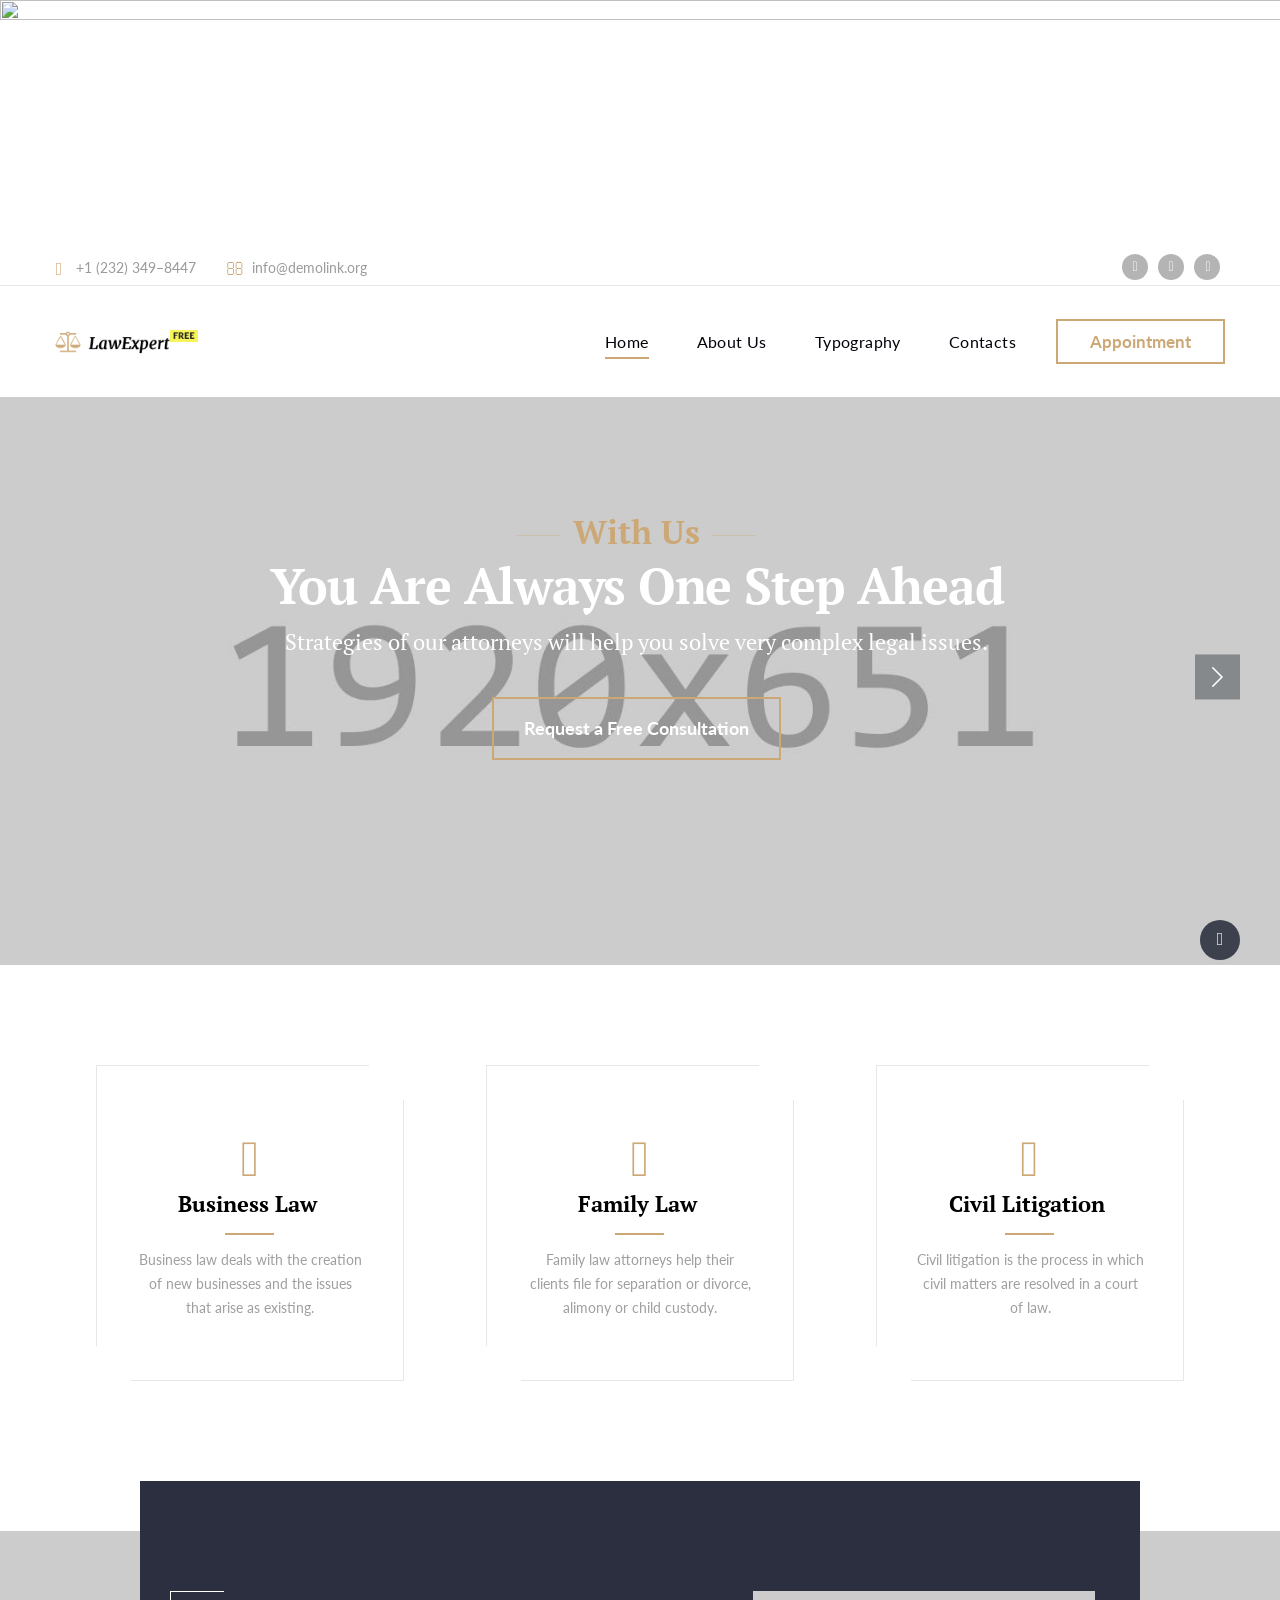
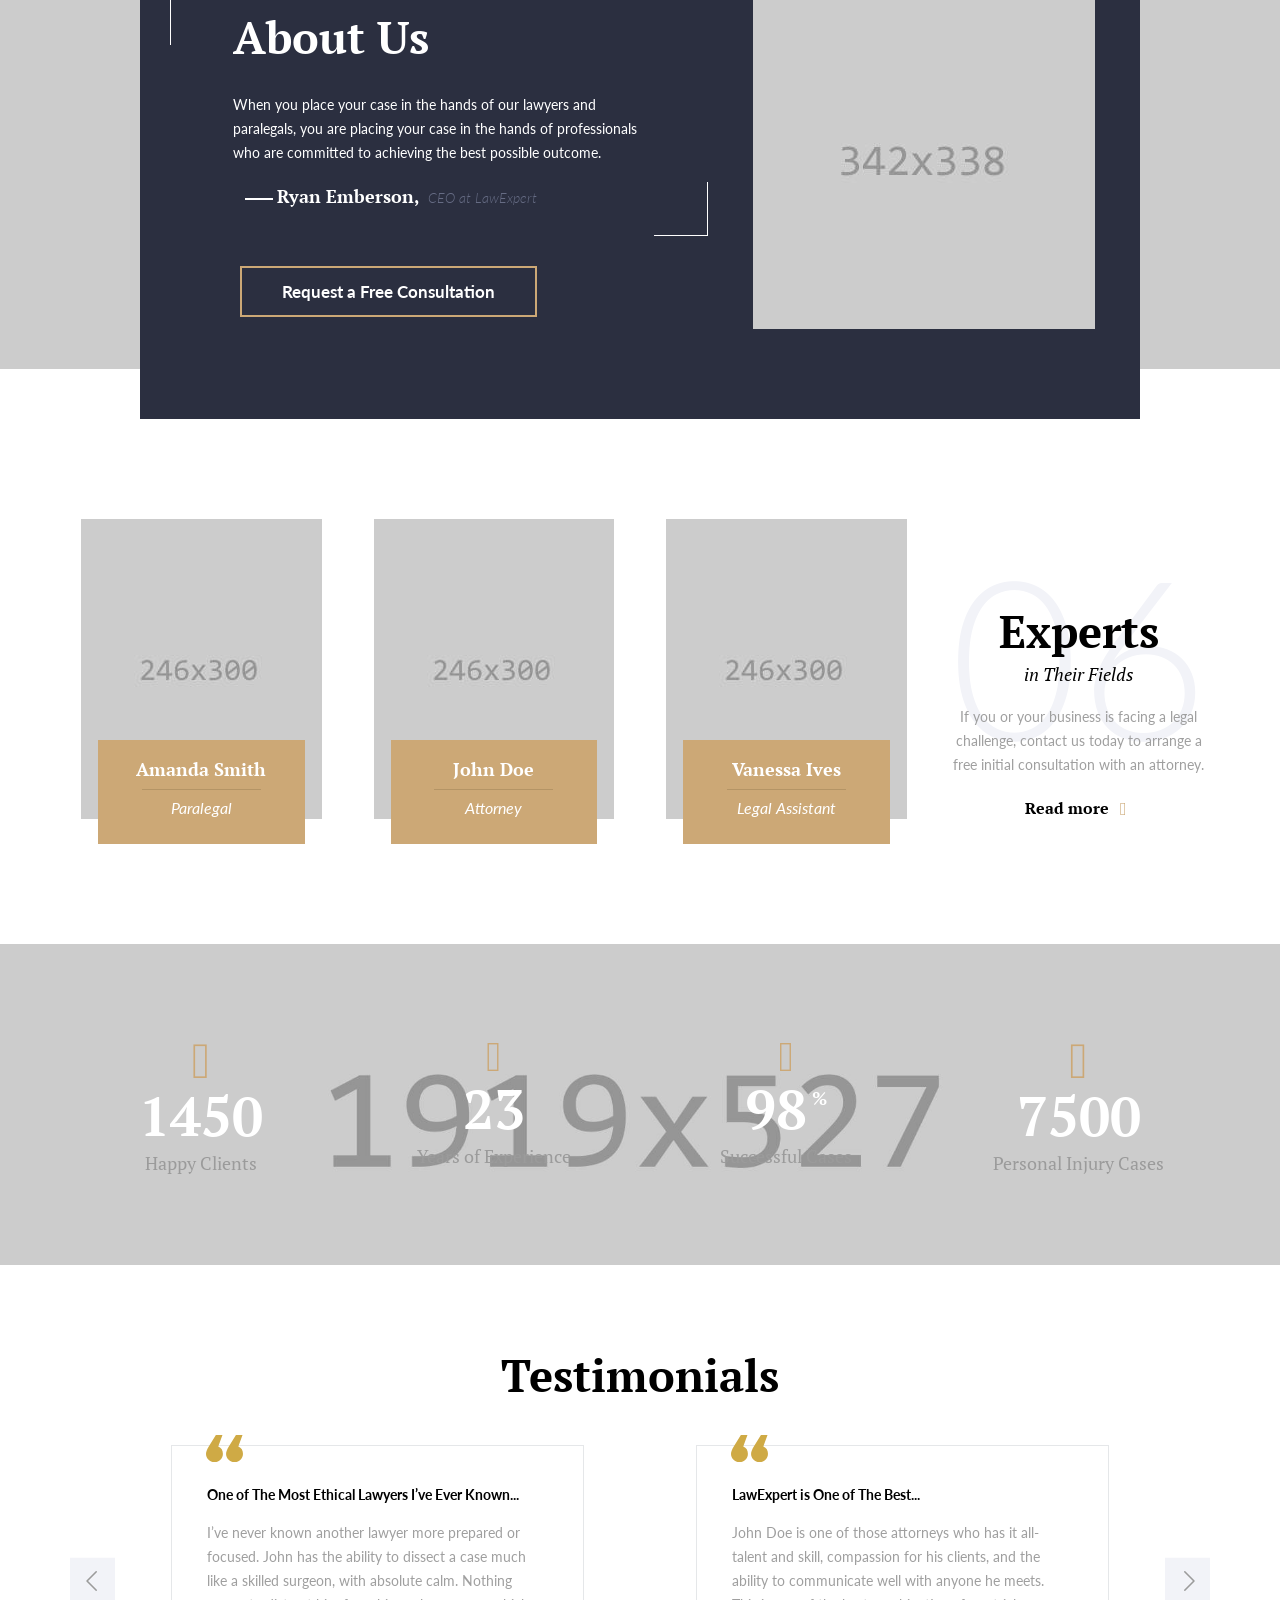
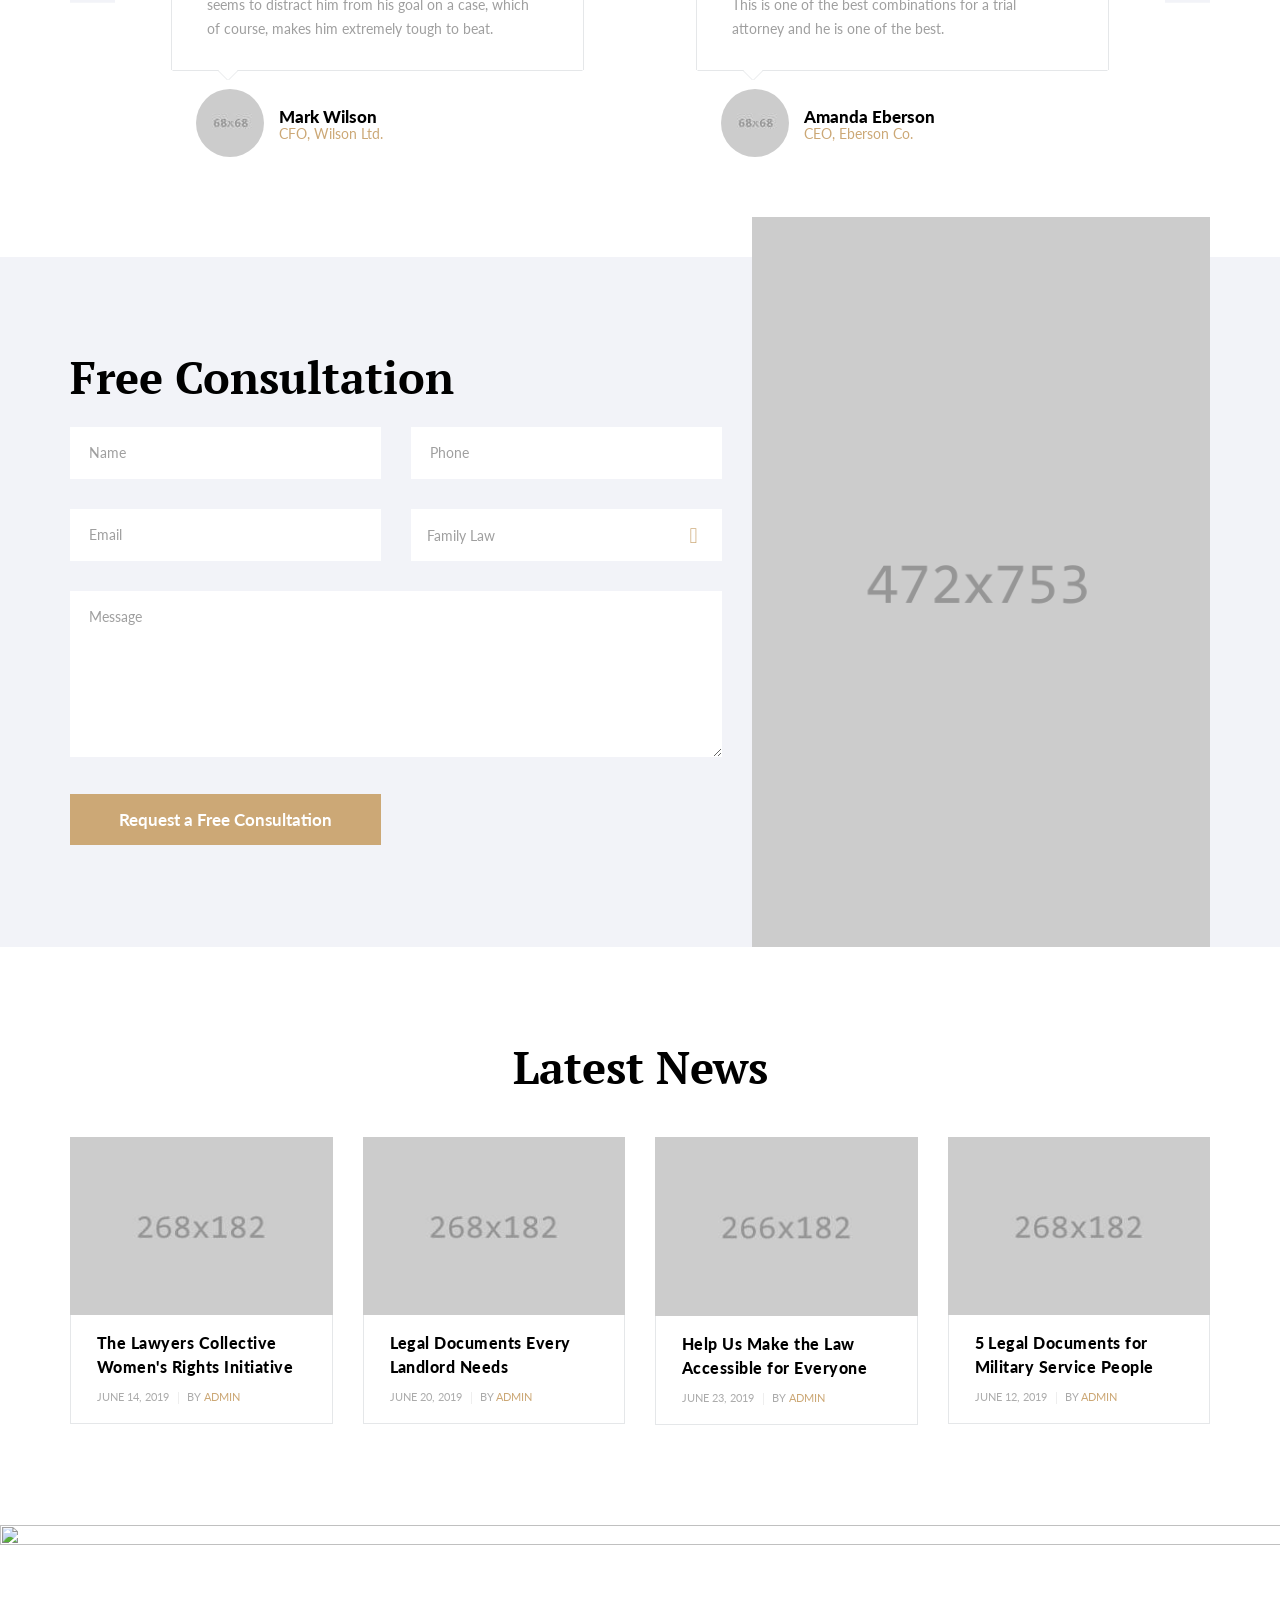
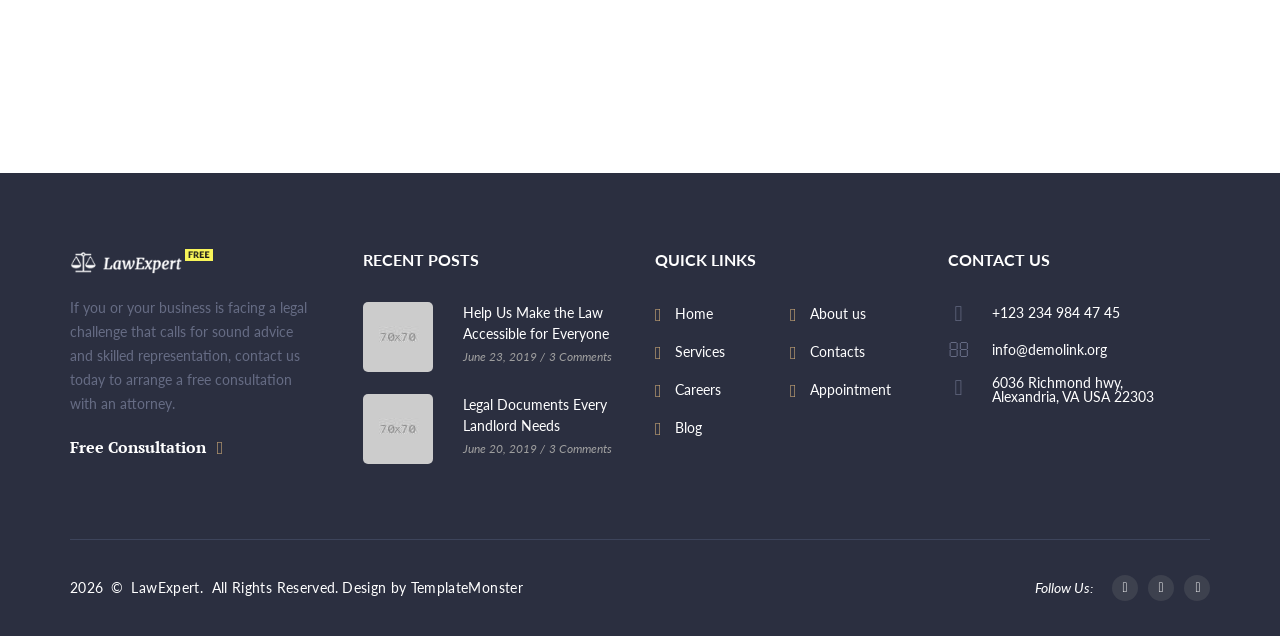
==== index.html @ 59b42a8e "mngr 2.0" ====
<!DOCTYPE html>
<html class="wide wow-animation" lang="en">
  <head>
    <title>Home</title>
    <meta name="format-detection" content="telephone=no">
    <meta name="viewport" content="width=device-width, height=device-height, initial-scale=1.0, maximum-scale=1.0, user-scalable=0">
    <meta http-equiv="X-UA-Compatible" content="IE=edge">
    <meta charset="utf-8">
    <link rel="icon" href="images/favicon.ico" type="image/x-icon">
    <link rel="stylesheet" type="text/css" href="//fonts.googleapis.com/css?family=PT+Serif:400,700,400italic,700italic%7CLato:300,300italic,400,400italic,700,900%7CMerriweather:700italic">
    <link rel="stylesheet" href="css/fonts.css">
    <link rel="stylesheet" href="css/bootstrap.css">
    <link rel="stylesheet" href="css/style.css">
		<!--[if lt IE 10]>
    <div style="background: #212121; padding: 10px 0; box-shadow: 3px 3px 5px 0 rgba(0,0,0,.3); clear: both; text-align:center; position: relative; z-index:1;"><a href="http://windows.microsoft.com/en-US/internet-explorer/"><img src="images/ie8-panel/warning_bar_0000_us.jpg" border="0" height="42" width="820" alt="You are using an outdated browser. For a faster, safer browsing experience, upgrade for free today."></a></div>
    <script src="js/html5shiv.min.js"></script>
		<![endif]-->
  </head>
  <body>
    <div class="preloader">
      <div class="preloader-body">
        <div class="cssload-container">
          <div class="cssload-speeding-wheel"> </div>
        </div>
        <p>Loading...</p>
      </div>
    </div>
    <div class="page"><a class="section section-banner text-center d-none d-xl-block" href="https://www.templatemonster.com/intense-multipurpose-html-template.html" style="background-image: url(images/banner/background-04-1920x60.jpg); background-image: -webkit-image-set( url(images/banner/background-04-1920x60.jpg) 1x, url(images/banner/background-04-3840x120.jpg) 2x )"><img src="images/banner/foreground-04-1600x60.png" srcset="images/banner/foreground-04-1600x60.png 1x, images/banner/foreground-04-3200x120.png 2x" alt="" width="1600" height="310"></a>
      <header class="page-head">
        <div class="rd-navbar-wrap">
          <nav class="rd-navbar rd-navbar-default" data-layout="rd-navbar-fixed" data-sm-layout="rd-navbar-fixed" data-md-layout="rd-navbar-fixed" data-md-device-layout="rd-navbar-fixed" data-lg-layout="rd-navbar-fixed" data-lg-device-layout="rd-navbar-fixed" data-xl-layout="rd-navbar-static" data-xl-device-layout="rd-navbar-static" data-xxl-layout="rd-navbar-static" data-xxl-device-layout="rd-navbar-static" data-lg-stick-up-offset="53px" data-xl-stick-up-offset="53px" data-xxl-stick-up-offset="53px" data-lg-stick-up="true" data-xl-stick-up="true" data-xxl-stick-up="true">
            <div class="rd-navbar-inner">
              <div class="rd-navbar-aside-wrap">
                <div class="rd-navbar-aside">
                  <div class="rd-navbar-aside-toggle" data-rd-navbar-toggle=".rd-navbar-aside"><span></span></div>
                  <div class="rd-navbar-aside-content">
                    <ul class="rd-navbar-aside-group list-units">
                      <li>
                        <div class="unit unit-horizontal unit-spacing-xs align-items-center">
                          <div class="unit-left"><span class="novi-icon icon icon-xxs icon-primary material-icons-phone"></span></div>
                          <div class="unit-body"><a class="link-dusty-gray" href="tel:#">+1 (232) 349–8447</a></div>
                        </div>
                      </li>
                      <li>
                        <div class="unit unit-horizontal unit-spacing-xs align-items-center">
                          <div class="unit-left"><span class="novi-icon icon icon-xxs icon-primary fa-envelope-o"></span></div>
                          <div class="unit-body"><a class="link-dusty-gray" href="mailto:#">info@demolink.org</a></div>
                        </div>
                      </li>
                    </ul>
                    <div class="rd-navbar-aside-group">
                      <ul class="list-inline list-inline-reset">
                        <li><a class="novi-icon icon icon-circle icon-nobel-filled icon-xxs-smaller fa fa-facebook" href="#"></a></li>
                        <li><a class="novi-icon icon icon-circle icon-nobel-filled icon-xxs-smaller fa fa-twitter" href="#"></a></li>
                        <li><a class="novi-icon icon icon-circle icon-nobel-filled icon-xxs-smaller fa fa-google-plus" href="#"></a></li>
                      </ul>
                    </div>
                  </div>
                </div>
              </div>
              <div class="rd-navbar-group">
                <div class="rd-navbar-panel">
                  <button class="rd-navbar-toggle" data-rd-navbar-toggle=".rd-navbar-nav-wrap"><span></span></button><a class="rd-navbar-brand brand" href="index.html"><img src="images/logo-default-143x27.png" alt="" width="143" height="27"/></a>
                </div>
                <div class="rd-navbar-nav-wrap">
                  <div class="rd-navbar-nav-inner">
                    <div class="rd-navbar-btn-wrap"><a class="button button-smaller button-primary-outline" href="#">Appointment</a></div>
                    <ul class="rd-navbar-nav">
                      <li class="active"><a href="index.html">Home</a>
                      </li>
                      <li><a href="about-us.html">About Us</a>
                      </li>
                      <li><a href="typography.html">Typography</a>
                      </li>
                      <li><a href="contact-us.html">Contacts</a>
                      </li>
                    </ul>
                  </div>
                </div>
              </div>
            </div>
          </nav>
        </div>
      </header>

      <section>
        <div class="swiper-container swiper-slider swiper-variant-1 bg-black" data-loop="false" data-autoplay="5500" data-simulate-touch="true">
          <div class="swiper-wrapper text-center">
            <div class="swiper-slide" data-slide-bg="images/home-slider-slide-1.jpg">
              <div class="swiper-slide-caption text-center">
                <div class="container">
                  <div class="row justify-content-md-center">
                    <div class="col-md-11 col-lg-10 col-xl-9">
                      <div class="header-decorated" data-caption-animate="fadeInUp" data-caption-delay="0s">
                        <h3 class="medium text-primary">With Us</h3>
                      </div>
                      <h2 class="slider-header" data-caption-animate="fadeInUp" data-caption-delay="150">You Are Always One Step Ahead</h2>
                      <p class="text-bigger slider-text" data-caption-animate="fadeInUp" data-caption-delay="250">Strategies of our attorneys will help you solve very complex legal issues.</p>
                      <div class="button-block" data-caption-animate="fadeInUp" data-caption-delay="400"><a class="button button-lg button-primary-outline-v2" href="#">Request a Free Consultation</a></div>
                    </div>
                  </div>
                </div>
              </div>
            </div>
            <div class="swiper-slide" data-slide-bg="images/home-slider-slide-2.jpg">
              <div class="swiper-slide-caption text-center">
                <div class="container">
                  <div class="row justify-content-md-center">
                    <div class="col-md-11 col-lg-10 col-xl-9">
                      <div class="header-decorated" data-caption-animate="fadeInUp" data-caption-delay="0s">
                        <h3 class="medium text-primary">We Offer</h3>
                      </div>
                      <h2 class="slider-header" data-caption-animate="fadeInUp" data-caption-delay="150">Affordable and Effective Legal Help</h2>
                      <p class="text-bigger slider-text" data-caption-animate="fadeInUp" data-caption-delay="250">Our expert team of attorneys and consultants will be glad to provide necessary legal assistance.</p>
                      <div class="button-block" data-caption-animate="fadeInUp" data-caption-delay="400"><a class="button button-lg button-primary-outline-v2" href="#">Request a Free Consultation</a></div>
                    </div>
                  </div>
                </div>
              </div>
            </div>
            <div class="swiper-slide" data-slide-bg="images/home-slider-slide-3.jpg">
              <div class="swiper-slide-caption text-center">
                <div class="container">
                  <div class="row justify-content-md-center">
                    <div class="col-md-11 col-lg-10 col-xl-9">
                      <div class="header-decorated" data-caption-animate="fadeInUp" data-caption-delay="0s">
                        <h3 class="medium text-primary">With Our Services</h3>
                      </div>
                      <h2 class="slider-header" data-caption-animate="fadeInUp" data-caption-delay="150">You Will Get Extensive Legal Support</h2>
                      <p class="text-bigger slider-text" data-caption-animate="fadeInUp" data-caption-delay="250">We have years of experience in providing legal help in various spheres of law.</p>
                      <div class="button-block" data-caption-animate="fadeInUp" data-caption-delay="400"><a class="button button-lg button-primary-outline-v2" href="#">Request a Free Consultation</a></div>
                    </div>
                  </div>
                </div>
              </div>
            </div>
          </div>
          <div class="swiper-scrollbar d-lg-none"></div>
          <div class="swiper-nav-wrap">
            <div class="swiper-button-prev"></div>
            <div class="swiper-button-next"></div>
          </div>
        </div>
      </section>

      <section class="section-50 section-md-75 section-lg-100">
        <div class="container">
          <div class="row row-40">
            <div class="col-md-6 col-lg-4 height-fill">
              <article class="icon-box">
                <div class="box-top">
                  <div class="box-icon"><span class="novi-icon icon icon-primary icon-lg mercury-icon-briefcase"></span></div>
                  <div class="box-header">
                    <h5><a href="#">Business Law</a></h5>
                  </div>
                </div>
                <div class="divider bg-accent"></div>
                <div class="box-body">
                  <p>Business law deals with the creation of new businesses and the issues that arise as existing.</p>
                </div>
              </article>
            </div>
            <div class="col-md-6 col-lg-4 height-fill">
              <article class="icon-box">
                <div class="box-top">
                  <div class="box-icon"><span class="novi-icon icon icon-primary icon-lg mercury-icon-users"></span></div>
                  <div class="box-header">
                    <h5><a href="#">Family Law</a></h5>
                  </div>
                </div>
                <div class="divider bg-accent"></div>
                <div class="box-body">
                  <p>Family law attorneys help their clients file for separation or divorce, alimony or child custody.</p>
                </div>
              </article>
            </div>
            <div class="col-md-6 col-lg-4 height-fill">
              <article class="icon-box">
                <div class="box-top">
                  <div class="box-icon"><span class="novi-icon icon icon-primary icon-lg mercury-icon-lib"></span></div>
                  <div class="box-header">
                    <h5><a href="#">Civil Litigation</a></h5>
                  </div>
                </div>
                <div class="divider bg-accent"></div>
                <div class="box-body">
                  <p>Civil litigation is the process in which civil matters are resolved in a court of law.</p>
                </div>
              </article>
            </div>
          </div>
        </div>
      </section>

      <section class="bg-displaced-wrap">
        <div class="bg-displaced-body">
          <div class="container">
            <div class="inset-xl-left-70 inset-xl-right-70">
              <article class="box-cart bg-ebony-clay">
                <div class="box-cart-image"><img src="images/home-2-342x338.jpg" alt="" width="342" height="338"/>
                </div>
                <div class="box-cart-body">
                  <blockquote class="blockquote-complex blockquote-complex-inverse">
                    <h3>About Us</h3>
                    <p>
                      <q>When you place your case in the hands of our lawyers and paralegals, you are placing your case in the hands of professionals who are committed to achieving the best possible outcome.</q>
                    </p>
                    <div class="quote-footer">
                      <cite>Ryan Emberson</cite><small>CEO at LawExpert</small>
                    </div>
                  </blockquote>
                  <div class="button-wrap inset-md-left-70"><a class="button button-responsive button-medium button-primary-outline-v2" href="#">Request a Free Consultation</a></div>
                </div>
              </article>
            </div>
          </div>
        </div>
        <div class="bg-displaced bg-image" style="background-image: url(images/home-1.jpg);"></div>
      </section>

      <section class="section-60 section-lg-100">
        <div class="container">
          <div class="row row-40 align-items-sm-end">
            <div class="col-sm-6 col-md-4 col-lg-3">
              <div class="thumbnail-variant-2-wrap">
                <div class="thumbnail thumbnail-variant-2">
                  <figure class="thumbnail-image"><img src="images/team-9-246x300.jpg" alt="" width="246" height="300"/>
                  </figure>
                  <div class="thumbnail-inner">
                    <div class="link-group"><span class="novi-icon icon icon-xxs icon-primary material-icons-local_phone"></span><a class="link-white" href="tel:#">+1 (409) 987–5874</a></div>
                    <div class="link-group"><span class="novi-icon icon icon-xxs icon-primary fa-envelope-o"></span><a class="link-white" href="mailto:#">info@demolink.org</a></div>
                  </div>
                  <div class="thumbnail-caption">
                    <p class="text-header"><a href="#">Amanda Smith</a></p>
                    <div class="divider divider-md bg-teak"></div>
                    <p class="text-caption">Paralegal</p>
                  </div>
                </div>
              </div>
            </div>
            <div class="col-sm-6 col-md-4 col-lg-3">
              <div class="thumbnail-variant-2-wrap">
                <div class="thumbnail thumbnail-variant-2">
                  <figure class="thumbnail-image"><img src="images/team-10-246x300.jpg" alt="" width="246" height="300"/>
                  </figure>
                  <div class="thumbnail-inner">
                    <div class="link-group"><span class="novi-icon icon icon-xxs icon-primary material-icons-local_phone"></span><a class="link-white" href="tel:#">+1 (409) 987–5874</a></div>
                    <div class="link-group"><span class="novi-icon icon icon-xxs icon-primary fa-envelope-o"></span><a class="link-white" href="mailto:#">info@demolink.org</a></div>
                  </div>
                  <div class="thumbnail-caption">
                    <p class="text-header"><a href="#">John Doe</a></p>
                    <div class="divider divider-md bg-teak"></div>
                    <p class="text-caption">Attorney</p>
                  </div>
                </div>
              </div>
            </div>
            <div class="col-sm-6 col-md-4 col-lg-3">
              <div class="thumbnail-variant-2-wrap">
                <div class="thumbnail thumbnail-variant-2">
                  <figure class="thumbnail-image"><img src="images/team-11-246x300.jpg" alt="" width="246" height="300"/>
                  </figure>
                  <div class="thumbnail-inner">
                    <div class="link-group"><span class="novi-icon icon icon-xxs icon-primary material-icons-local_phone"></span><a class="link-white" href="tel:#">+1 (409) 987–5874</a></div>
                    <div class="link-group"><span class="novi-icon icon icon-xxs icon-primary fa-envelope-o"></span><a class="link-white" href="mailto:#">info@demolink.org</a></div>
                  </div>
                  <div class="thumbnail-caption">
                    <p class="text-header"><a href="#">Vanessa Ives</a></p>
                    <div class="divider divider-md bg-teak"></div>
                    <p class="text-caption">Legal Assistant</p>
                  </div>
                </div>
              </div>
            </div>
            <div class="col-sm-6 col-md-12 col-lg-3 text-center">
              <div class="block-wrap-1">
                <div class="block-number">06</div>
                <h3 class="text-normal">Experts</h3>
                <p class="h5 h5-smaller text-style-4">in Their Fields</p>
                <p>If you or your business is facing a legal challenge, contact us today to arrange a free initial consultation with an attorney.</p><a class="link link-group link-group-animated link-bold link-secondary" href="#"><span>Read more</span><span class="novi-icon icon icon-xxs icon-primary fa fa-angle-right"></span></a>
              </div>
            </div>
          </div>
        </div>
      </section>

      <section class="section parallax-container bg-black" data-parallax-img="images/progress-bars-parallax-1.jpg">
        <div class="parallax-content">
          <div class="section-50 section-md-90">
            <div class="container">
              <div class="row row-40">
                <div class="col-sm-6 col-md-3">
                  <div class="box-counter box-counter-inverse"><span class="novi-icon icon icon-lg icon-primary mercury-icon-group"></span>
                    <div class="text-large counter">1450</div>
                    <p class="box-header">Happy Clients</p>
                  </div>
                </div>
                <div class="col-sm-6 col-md-3">
                  <div class="box-counter box-counter-inverse"><span class="novi-icon icon icon-lg-smaller icon-primary mercury-icon-scales"></span>
                    <div class="text-large counter">23</div>
                    <p class="box-header">Years of Experience</p>
                  </div>
                </div>
                <div class="col-sm-6 col-md-3">
                  <div class="box-counter box-counter-inverse"><span class="novi-icon icon icon-lg-smaller icon-primary mercury-icon-partners"></span>
                    <div class="text-large counter counter-percent">98</div>
                    <p class="box-header">Successful Cases</p>
                  </div>
                </div>
                <div class="col-sm-6 col-md-3">
                  <div class="box-counter box-counter-inverse"><span class="novi-icon icon icon-lg icon-primary mercury-icon-case"></span>
                    <div class="text-large counter">7500</div>
                    <p class="box-header">Personal Injury Cases</p>
                  </div>
                </div>
              </div>
            </div>
          </div>
        </div>
      </section>


      <section class="section-66 section-md-90 section-xl-bottom-100">
        <div class="container">
          <h3 class="text-center">Testimonials</h3>
          <div class="owl-carousel owl-spacing-1 owl-nav-classic owl-style-minimal" data-autoplay="true" data-items="1" data-md-items="2" data-stage-padding="0" data-loop="true" data-margin="30" data-mouse-drag="true" data-nav="true" data-dots="true" data-dots-each="1">
            <div class="item">
              <blockquote class="quote-bordered">
                <div class="quote-body">
                  <div class="quote-open">
                    <svg version="1.1" baseprofile="tiny" xmlns="http://www.w3.org/2000/svg" xmlns:xlink="http://www.w3.org/1999/xlink" width="37px" height="27px" viewbox="0 0 21 15" preserveAspectRatio="none">
                      <path d="M9.597,10.412c0,1.306-0.473,2.399-1.418,3.277c-0.944,0.876-2.06,1.316-3.349,1.316                    c-1.287,0-2.414-0.44-3.382-1.316C0.482,12.811,0,11.758,0,10.535c0-1.226,0.58-2.716,1.739-4.473L5.603,0H9.34L6.956,6.37                    C8.716,7.145,9.597,8.493,9.597,10.412z M20.987,10.412c0,1.306-0.473,2.399-1.418,3.277c-0.944,0.876-2.06,1.316-3.35,1.316                    c-1.288,0-2.415-0.44-3.381-1.316c-0.966-0.879-1.45-1.931-1.45-3.154c0-1.226,0.582-2.716,1.74-4.473L16.994,0h3.734l-2.382,6.37                    C20.106,7.145,20.987,8.493,20.987,10.412z"></path>
                    </svg>
                  </div>
                  <div class="quote-body-inner">
                    <h6>One of The Most Ethical Lawyers I’ve Ever Known...</h6>
                    <p>
                      <q>I’ve never known another lawyer more prepared or focused.  John has the ability to dissect a case much like a skilled surgeon, with absolute calm.  Nothing seems to distract him from his goal on a case, which of course, makes him extremely tough to beat.</q>
                    </p>
                  </div>
                </div>
                <div class="quote-footer">
                  <div class="unit unit-horizontal unit-spacing-sm align-items-center">
                    <div class="unit-left"><img class="img-circle" src="images/clients-testimonials-1-68x68.jpg" alt="" width="68" height="68"/>
                    </div>
                    <div class="unit-body">
                      <cite>Mark Wilson</cite>
                      <p class="text-primary">CFO, Wilson Ltd.</p>
                    </div>
                  </div>
                </div>
              </blockquote>
            </div>
            <div class="item">
              <blockquote class="quote-bordered">
                <div class="quote-body">
                  <div class="quote-open">
                    <svg version="1.1" baseprofile="tiny" xmlns="http://www.w3.org/2000/svg" xmlns:xlink="http://www.w3.org/1999/xlink" width="37px" height="27px" viewbox="0 0 21 15" preserveAspectRatio="none">
                      <path d="M9.597,10.412c0,1.306-0.473,2.399-1.418,3.277c-0.944,0.876-2.06,1.316-3.349,1.316                    c-1.287,0-2.414-0.44-3.382-1.316C0.482,12.811,0,11.758,0,10.535c0-1.226,0.58-2.716,1.739-4.473L5.603,0H9.34L6.956,6.37                    C8.716,7.145,9.597,8.493,9.597,10.412z M20.987,10.412c0,1.306-0.473,2.399-1.418,3.277c-0.944,0.876-2.06,1.316-3.35,1.316                    c-1.288,0-2.415-0.44-3.381-1.316c-0.966-0.879-1.45-1.931-1.45-3.154c0-1.226,0.582-2.716,1.74-4.473L16.994,0h3.734l-2.382,6.37                    C20.106,7.145,20.987,8.493,20.987,10.412z"></path>
                    </svg>
                  </div>
                  <div class="quote-body-inner">
                    <h6>LawExpert is One of The Best...</h6>
                    <p>
                      <q>John Doe is one of those attorneys who has it all-talent and skill, compassion for his clients, and the ability to communicate well with anyone he meets. This is one of the best combinations for a trial attorney and he is one of the best.</q>
                    </p>
                  </div>
                </div>
                <div class="quote-footer">
                  <div class="unit unit-horizontal unit-spacing-sm align-items-center">
                    <div class="unit-left"><img class="img-circle" src="images/clients-testimonials-2-68x68.jpg" alt="" width="68" height="68"/>
                    </div>
                    <div class="unit-body">
                      <cite>Amanda Eberson</cite>
                      <p class="text-primary">CEO, Eberson Co.</p>
                    </div>
                  </div>
                </div>
              </blockquote>
            </div>
          </div>
        </div>
      </section>

      <section class="bg-whisper">
        <div class="container">
          <div class="row">
            <div class="col-md-10 col-lg-9 col-xl-7">
              <div class="section-50 section-md-75 section-xl-100">
                <h3>Free Consultation</h3>
                <form class="rd-mailform" data-form-output="form-output-global" data-form-type="contact" method="post" action="bat/rd-mailform.php">
                  <div class="row row-30">
                    <div class="col-md-6">
                      <div class="form-wrap">
                        <input class="form-input" id="request-form-name" type="text" name="name" data-constraints="@Required">
                        <label class="form-label" for="request-form-name">Name</label>
                      </div>
                    </div>
                    <div class="col-md-6">
                      <div class="form-wrap">
                        <input class="form-input" id="request-form-phone" type="text" name="phone" data-constraints="@Numeric @Required">
                        <label class="form-label" for="request-form-phone">Phone</label>
                      </div>
                    </div>
                    <div class="col-md-6">
                      <div class="form-wrap">
                        <input class="form-input" id="request-form-email" type="email" name="email" data-constraints="@Email @Required">
                        <label class="form-label" for="request-form-email">Email</label>
                      </div>
                    </div>
                    <div class="col-md-6">
                      <div class="form-wrap form-wrap-outside">
                        <!--Select 2-->
                        <select class="form-input select-filter" id="request-form-select" data-minimum-results-for-search="Infinity">
                          <option>Family Law</option>
                          <option value="Family Law">Family Law</option>
                          <option value="Business Law">Business Law</option>
                          <option value="Civil Litigation">Civil Litigation</option>
                        </select>
                      </div>
                    </div>
                    <div class="col-12">
                      <div class="form-wrap">
                        <textarea class="form-input" id="feedback-2-message" name="message" data-constraints="@Required"></textarea>
                        <label class="form-label" for="feedback-2-message">Message</label>
                      </div>
                    </div>
                    <div class="col-12">
                      <div class="row">
                        <div class="col-md-6">
                          <button class="button button-block button-primary" type="submit">Request a Free Consultation</button>
                        </div>
                      </div>
                    </div>
                  </div>
                </form>
              </div>
            </div>
            <div class="col-xl-5 d-none d-xl-block">
              <div style="margin-top: -40px;"><img src="images/home-4-472x753.png" alt="" width="472" height="753"/>
              </div>
            </div>
          </div>
        </div>
      </section>
      <section class="section-50 section-md-75 section-xl-100">
        <div class="container">
          <h3 class="text-center">Latest News</h3>
          <div class="row row-40 row-offset-1 justify-content-sm-center justify-content-md-start">
            <div class="col-sm-9 col-md-6 col-lg-4 col-xl-3">
              <article class="post-boxed">
                <div class="post-boxed-image"><img src="images/home-5-268x182.jpg" alt="" width="268" height="182"/>
                </div>
                <div class="post-boxed-body">
                  <div class="post-boxed-title"><a href="#">The Lawyers Collective Women's Rights Initiative</a></div>
                  <div class="post-boxed-footer">
                    <ul class="post-boxed-meta">
                      <li>
                        <time datetime="2019-06-14">JUNE 14, 2019</time>
                      </li>
                      <li><span>by</span><a href="#">Admin</a></li>
                    </ul>
                  </div>
                </div>
              </article>
            </div>
            <div class="col-sm-9 col-md-6 col-lg-4 col-xl-3">
              <article class="post-boxed">
                <div class="post-boxed-image"><img src="images/home-6-268x182.jpg" alt="" width="268" height="182"/>
                </div>
                <div class="post-boxed-body">
                  <div class="post-boxed-title"><a href="#">Legal Documents Every Landlord Needs</a></div>
                  <div class="post-boxed-footer">
                    <ul class="post-boxed-meta">
                      <li>
                        <time datetime="2019-06-20">JUNE 20, 2019</time>
                      </li>
                      <li><span>by</span><a href="#">Admin</a></li>
                    </ul>
                  </div>
                </div>
              </article>
            </div>
            <div class="col-sm-9 col-md-6 col-lg-4 col-xl-3">
              <article class="post-boxed">
                <div class="post-boxed-image"><img src="images/home-7-268x182.jpg" alt="" width="268" height="182"/>
                </div>
                <div class="post-boxed-body">
                  <div class="post-boxed-title"><a href="#">Help Us Make the Law Accessible for Everyone</a></div>
                  <div class="post-boxed-footer">
                    <ul class="post-boxed-meta">
                      <li>
                        <time datetime="2019-06-23">JUNE 23, 2019</time>
                      </li>
                      <li><span>by</span><a href="#">Admin</a></li>
                    </ul>
                  </div>
                </div>
              </article>
            </div>
            <div class="col-sm-9 col-md-6 col-lg-4 col-xl-3">
              <article class="post-boxed">
                <div class="post-boxed-image"><img src="images/home-8-268x182.jpg" alt="" width="268" height="182"/>
                </div>
                <div class="post-boxed-body">
                  <div class="post-boxed-title"><a href="#">5 Legal Documents for Military Service People</a></div>
                  <div class="post-boxed-footer">
                    <ul class="post-boxed-meta">
                      <li>
                        <time datetime="2019-06-12">JUNE 12, 2019</time>
                      </li>
                      <li><span>by</span><a href="#">Admin</a></li>
                    </ul>
                  </div>
                </div>
              </article>
            </div>
          </div>
        </div>
      </section>
<a class="section section-banner" href="https://www.templatemonster.com/intense-multipurpose-html-template.html" style="background-image: url(images/banner/background-03-1920x310.jpg); background-image: -webkit-image-set( url(images/banner/background-03-1920x310.jpg) 1x, url(images/banner/background-03-3840x620.jpg) 2x )"><img src="images/banner/foreground-03-1600x310.png" srcset="images/banner/foreground-03-1600x310.png 1x, images/banner/foreground-03-3200x620.png 2x" alt="" width="1600" height="310"></a>
      <footer class="page-foot bg-ebony-clay">
        <div class="section-40 section-md-75">
          <div class="container">
            <div class="row justify-content-sm-center">
              <div class="col-sm-9 col-md-11 col-xl-12">
                <div class="row row-50">
                  <div class="col-md-6 col-lg-10 col-xl-3">
                    <div class="inset-xl-right-20" style="max-width: 510px;"><a class="brand" href="index.html"><img src="images/logo-inverse-143x28.png" alt="" width="143" height="28"/></a>
                      <p>
                        If you or your business is facing a legal
                        challenge that calls for sound advice and skilled representation, contact us today to arrange a free  consultation with an attorney.
                      </p><a class="link link-group link-group-animated link-bold link-white" href="#"><span>Free Consultation</span><span class="novi-icon icon icon-xxs icon-primary fa fa-angle-right"></span></a>
                    </div>
                  </div>
                  <div class="col-md-6 col-lg-4 col-xl-3">
                    <p class="h7">Recent Posts</p>
                          <article class="post post-preview post-preview-inverse"><a href="#">
                              <div class="unit unit-horizontal unit-spacing-lg">
                                <div class="unit-left">
                                  <figure class="post-image"><img src="images/post-preview-4-70x70.jpg" alt="" width="70" height="70"/>
                                  </figure>
                                </div>
                                <div class="unit-body">
                                  <div class="post-header">
                                    <p>Help Us Make the Law Accessible for Everyone</p>
                                  </div>
                                  <div class="post-meta">
                                    <ul class="list-meta">
                                      <li>
                                        <time datetime="2019-06-23">June 23, 2019 </time>
                                      </li>
                                      <li>3 Comments</li>
                                    </ul>
                                  </div>
                                </div>
                              </div></a></article>
                          <article class="post post-preview post-preview-inverse"><a href="#">
                              <div class="unit unit-horizontal unit-spacing-lg">
                                <div class="unit-left">
                                  <figure class="post-image"><img src="images/post-preview-5-70x70.jpg" alt="" width="70" height="70"/>
                                  </figure>
                                </div>
                                <div class="unit-body">
                                  <div class="post-header">
                                    <p>Legal Documents Every Landlord Needs </p>
                                  </div>
                                  <div class="post-meta">
                                    <ul class="list-meta">
                                      <li>
                                        <time datetime="2019-06-23">June 20, 2019</time>
                                      </li>
                                      <li>3 Comments</li>
                                    </ul>
                                  </div>
                                </div>
                              </div></a></article>
                  </div>
                  <div class="col-md-6 col-lg-4 col-xl-3">
                    <p class="h7">Quick links</p>
                    <div class="row" style="max-width: 270px;">
                      <div class="col-6">
                        <ul class="list-marked-variant-2">
                          <li><a href="index.html">Home</a></li>
                          <li><a href="#">Services</a></li>
                          <li><a href="#">Careers</a></li>
                          <li><a href="#">Blog</a></li>
                        </ul>
                      </div>
                      <div class="col-6">
                        <ul class="list-marked-variant-2">
                          <li><a href="about-us.html">About us</a></li>
                          <li><a href="contact-us.html">Contacts</a></li>
                          <li><a href="#">Appointment</a></li>
                        </ul>
                      </div>
                    </div>
                  </div>
                  <div class="col-md-6 col-lg-4 col-xl-3">
                    <p class="h7">Contact us</p>
                    <address class="contact-info text-left">
                      <div class="unit unit-horizontal unit-spacing-md align-items-center">
                        <div class="unit-left"><span class="novi-icon icon icon-xs icon-storm-gray material-icons-phone"></span></div>
                        <div class="unit-body"><a class="link-white" href="tel:#">+123 234 984 47 45</a></div>
                      </div>
                      <div class="unit unit-horizontal unit-spacing-md align-items-center">
                        <div class="unit-left"><span class="novi-icon icon icon-xs icon-storm-gray fa fa-envelope-o"></span></div>
                        <div class="unit-body"><a class="link-white" href="mailto:#">info@demolink.org</a></div>
                      </div>
                      <div class="unit unit-horizontal unit-spacing-md">
                        <div class="unit-left"><span class="novi-icon icon icon-xs icon-storm-gray material-icons-place"></span></div>
                        <div class="unit-body"><a class="link-white d-inline" href="#">6036 Richmond hwy,<br>Alexandria, VA USA 22303</a></div>
                      </div>
                    </address>
                  </div>
                </div>
              </div>
            </div>
          </div>
        </div>
        <div class="container">
          <hr>
        </div>
        <div class="section-35">
          <div class="container text-center">
            <div class="row row-15 flex-md-row-reverse justify-content-md-between align-items-md-center">
              <div class="col-md-6 text-md-right">
                <div class="group-sm group-middle">
                  <p class="font-italic text-white">Follow Us:</p>
                  <ul class="list-inline list-inline-reset">
                    <li><a class="novi-icon icon icon-circle icon-bright-gray-filled icon-xxs-smaller fa fa-facebook" href="#"></a></li>
                    <li><a class="novi-icon icon icon-circle icon-bright-gray-filled icon-xxs-smaller fa fa-twitter" href="#"></a></li>
                    <li><a class="novi-icon icon icon-circle icon-bright-gray-filled icon-xxs-smaller fa fa-google-plus" href="#"></a></li>
                  </ul>
                </div>
              </div>
              <div class="col-md-6 text-md-left">
                <p class="rights text-white"><span class="copyright-year"></span><span>&nbsp;&#169;&nbsp;</span><span>LawExpert.&nbsp; All Rights Reserved.</span>Design&nbsp;by&nbsp;<a href="https://www.templatemonster.com">TemplateMonster</a></p>
              </div>
            </div>
          </div>
        </div>
      </footer>

    </div>
    <div class="snackbars" id="form-output-global"></div>
    <script src="js/core.min.js"></script>
    <script src="js/script.js"></script>
  </body>
</html>
---- css/fonts.css ----
@font-face {	font-family: 'FontAwesome';	src: url("../fonts/fontawesome-webfont.eot?v=4.5.0");	src: url("../fonts/fontawesome-webfont.eot?#iefix&v=4.5.0") format("embedded-opentype"), url("../fonts/fontawesome-webfont.woff2?v=4.5.0") format("woff2"), url("../fonts/fontawesome-webfont.woff?v=4.5.0") format("woff"), url("../fonts/fontawesome-webfont.ttf?v=4.5.0") format("truetype"), url("../fonts/fontawesome-webfont.svg?v=4.5.0#fontawesomeregular") format("svg");	font-weight: normal;	font-style: normal;}.fa {	display: inline-block;	font: normal normal normal 14px/1 FontAwesome;	font-size: inherit;	text-rendering: auto;	-webkit-font-smoothing: antialiased;	-moz-osx-font-smoothing: grayscale;}/* makes the font 33% larger relative to the icon container */.fa-lg {	font-size: 1.33333333em;	line-height: 0.75em;	vertical-align: -15%;}.fa-2x {	font-size: 2em;}.fa-3x {	font-size: 3em;}.fa-4x {	font-size: 4em;}.fa-5x {	font-size: 5em;}.fa-fw {	width: 1.28571429em;	text-align: center;}.fa-ul {	padding-left: 0;	margin-left: 2.14285714em;	list-style-type: none;}.fa-ul > li {	position: relative;}.fa-li {	position: absolute;	left: -2.14285714em;	width: 2.14285714em;	top: 0.14285714em;	text-align: center;}.fa-li.fa-lg {	left: -1.85714286em;}.fa-border {	padding: .2em .25em .15em;	border: solid 0.08em #eeeeee;	border-radius: .1em;}.fa-pull-left {	float: left;}.fa-pull-right {	float: right;}.fa.fa-pull-left {	margin-right: .3em;}.fa.fa-pull-right {	margin-left: .3em;}/* Deprecated as of 4.4.0 */.pull-right {	float: right;}.pull-left {	float: left;}.fa.pull-left {	margin-right: .3em;}.fa.pull-right {	margin-left: .3em;}.fa-spin {	-webkit-animation: fa-spin 2s infinite linear;	animation: fa-spin 2s infinite linear;}.fa-pulse {	-webkit-animation: fa-spin 1s infinite steps(8);	animation: fa-spin 1s infinite steps(8);}@-webkit-keyframes fa-spin {	0% {		-webkit-transform: rotate(0deg);		transform: rotate(0deg);	}	100% {		-webkit-transform: rotate(359deg);		transform: rotate(359deg);	}}@keyframes fa-spin {	0% {		-webkit-transform: rotate(0deg);		transform: rotate(0deg);	}	100% {		-webkit-transform: rotate(359deg);		transform: rotate(359deg);	}}.fa-rotate-90 {	filter: progid:DXImageTransform.Microsoft.BasicImage(rotation=1);	-webkit-transform: rotate(90deg);	-ms-transform: rotate(90deg);	transform: rotate(90deg);}.fa-rotate-180 {	filter: progid:DXImageTransform.Microsoft.BasicImage(rotation=2);	-webkit-transform: rotate(180deg);	-ms-transform: rotate(180deg);	transform: rotate(180deg);}.fa-rotate-270 {	filter: progid:DXImageTransform.Microsoft.BasicImage(rotation=3);	-webkit-transform: rotate(270deg);	-ms-transform: rotate(270deg);	transform: rotate(270deg);}.fa-flip-horizontal {	filter: progid:DXImageTransform.Microsoft.BasicImage(rotation=0, mirror=1);	-webkit-transform: scale(-1, 1);	-ms-transform: scale(-1, 1);	transform: scale(-1, 1);}.fa-flip-vertical {	filter: progid:DXImageTransform.Microsoft.BasicImage(rotation=2, mirror=1);	-webkit-transform: scale(1, -1);	-ms-transform: scale(1, -1);	transform: scale(1, -1);}:root .fa-rotate-90,:root .fa-rotate-180,:root .fa-rotate-270,:root .fa-flip-horizontal,:root .fa-flip-vertical {	filter: none;}.fa-stack {	position: relative;	display: inline-block;	width: 2em;	height: 2em;	line-height: 2em;	vertical-align: middle;}.fa-stack-1x,.fa-stack-2x {	position: absolute;	left: 0;	width: 100%;	text-align: center;}.fa-stack-1x {	line-height: inherit;}.fa-stack-2x {	font-size: 2em;}.fa-inverse {	color: #ffffff;}/* Font Awesome uses the Unicode Private Use Area (PUA) to ensure screen
   readers do not read off random characters that represent icons */.fa-glass:before {	content: "\f000";}.fa-music:before {	content: "\f001";}.fa-search:before {	content: "\f002";}.fa-envelope-o:before {	content: "\f003";}.fa-heart:before {	content: "\f004";}.fa-star:before {	content: "\f005";}.fa-star-o:before {	content: "\f006";}.fa-user:before {	content: "\f007";}.fa-film:before {	content: "\f008";}.fa-th-large:before {	content: "\f009";}.fa-th:before {	content: "\f00a";}.fa-th-list:before {	content: "\f00b";}.fa-check:before {	content: "\f00c";}.fa-remove:before,.fa-close:before,.fa-times:before {	content: "\f00d";}.fa-search-plus:before {	content: "\f00e";}.fa-search-minus:before {	content: "\f010";}.fa-power-off:before {	content: "\f011";}.fa-signal:before {	content: "\f012";}.fa-gear:before,.fa-cog:before {	content: "\f013";}.fa-trash-o:before {	content: "\f014";}.fa-home:before {	content: "\f015";}.fa-file-o:before {	content: "\f016";}.fa-clock-o:before {	content: "\f017";}.fa-road:before {	content: "\f018";}.fa-download:before {	content: "\f019";}.fa-arrow-circle-o-down:before {	content: "\f01a";}.fa-arrow-circle-o-up:before {	content: "\f01b";}.fa-inbox:before {	content: "\f01c";}.fa-play-circle-o:before {	content: "\f01d";}.fa-rotate-right:before,.fa-repeat:before {	content: "\f01e";}.fa-refresh:before {	content: "\f021";}.fa-list-alt:before {	content: "\f022";}.fa-lock:before {	content: "\f023";}.fa-flag:before {	content: "\f024";}.fa-headphones:before {	content: "\f025";}.fa-volume-off:before {	content: "\f026";}.fa-volume-down:before {	content: "\f027";}.fa-volume-up:before {	content: "\f028";}.fa-qrcode:before {	content: "\f029";}.fa-barcode:before {	content: "\f02a";}.fa-tag:before {	content: "\f02b";}.fa-tags:before {	content: "\f02c";}.fa-book:before {	content: "\f02d";}.fa-bookmark:before {	content: "\f02e";}.fa-print:before {	content: "\f02f";}.fa-camera:before {	content: "\f030";}.fa-font:before {	content: "\f031";}.fa-bold:before {	content: "\f032";}.fa-italic:before {	content: "\f033";}.fa-text-height:before {	content: "\f034";}.fa-text-width:before {	content: "\f035";}.fa-align-left:before {	content: "\f036";}.fa-align-center:before {	content: "\f037";}.fa-align-right:before {	content: "\f038";}.fa-align-justify:before {	content: "\f039";}.fa-list:before {	content: "\f03a";}.fa-dedent:before,.fa-outdent:before {	content: "\f03b";}.fa-indent:before {	content: "\f03c";}.fa-video-camera:before {	content: "\f03d";}.fa-photo:before,.fa-image:before,.fa-picture-o:before {	content: "\f03e";}.fa-pencil:before {	content: "\f040";}.fa-map-marker:before {	content: "\f041";}.fa-adjust:before {	content: "\f042";}.fa-tint:before {	content: "\f043";}.fa-edit:before,.fa-pencil-square-o:before {	content: "\f044";}.fa-share-square-o:before {	content: "\f045";}.fa-check-square-o:before {	content: "\f046";}.fa-arrows:before {	content: "\f047";}.fa-step-backward:before {	content: "\f048";}.fa-fast-backward:before {	content: "\f049";}.fa-backward:before {	content: "\f04a";}.fa-play:before {	content: "\f04b";}.fa-pause:before {	content: "\f04c";}.fa-stop:before {	content: "\f04d";}.fa-forward:before {	content: "\f04e";}.fa-fast-forward:before {	content: "\f050";}.fa-step-forward:before {	content: "\f051";}.fa-eject:before {	content: "\f052";}.fa-chevron-left:before {	content: "\f053";}.fa-chevron-right:before {	content: "\f054";}.fa-plus-circle:before {	content: "\f055";}.fa-minus-circle:before {	content: "\f056";}.fa-times-circle:before {	content: "\f057";}.fa-check-circle:before {	content: "\f058";}.fa-question-circle:before {	content: "\f059";}.fa-info-circle:before {	content: "\f05a";}.fa-crosshairs:before {	content: "\f05b";}.fa-times-circle-o:before {	content: "\f05c";}.fa-check-circle-o:before {	content: "\f05d";}.fa-ban:before {	content: "\f05e";}.fa-arrow-left:before {	content: "\f060";}.fa-arrow-right:before {	content: "\f061";}.fa-arrow-up:before {	content: "\f062";}.fa-arrow-down:before {	content: "\f063";}.fa-mail-forward:before,.fa-share:before {	content: "\f064";}.fa-expand:before {	content: "\f065";}.fa-compress:before {	content: "\f066";}.fa-plus:before {	content: "\f067";}.fa-minus:before {	content: "\f068";}.fa-asterisk:before {	content: "\f069";}.fa-exclamation-circle:before {	content: "\f06a";}.fa-gift:before {	content: "\f06b";}.fa-leaf:before {	content: "\f06c";}.fa-fire:before {	content: "\f06d";}.fa-eye:before {	content: "\f06e";}.fa-eye-slash:before {	content: "\f070";}.fa-warning:before,.fa-exclamation-triangle:before {	content: "\f071";}.fa-plane:before {	content: "\f072";}.fa-calendar:before {	content: "\f073";}.fa-random:before {	content: "\f074";}.fa-comment:before {	content: "\f075";}.fa-magnet:before {	content: "\f076";}.fa-chevron-up:before {	content: "\f077";}.fa-chevron-down:before {	content: "\f078";}.fa-retweet:before {	content: "\f079";}.fa-shopping-cart:before {	content: "\f07a";}.fa-folder:before {	content: "\f07b";}.fa-folder-open:before {	content: "\f07c";}.fa-arrows-v:before {	content: "\f07d";}.fa-arrows-h:before {	content: "\f07e";}.fa-bar-chart-o:before,.fa-bar-chart:before {	content: "\f080";}.fa-twitter-square:before {	content: "\f081";}.fa-facebook-square:before {	content: "\f082";}.fa-camera-retro:before {	content: "\f083";}.fa-key:before {	content: "\f084";}.fa-gears:before,.fa-cogs:before {	content: "\f085";}.fa-comments:before {	content: "\f086";}.fa-thumbs-o-up:before {	content: "\f087";}.fa-thumbs-o-down:before {	content: "\f088";}.fa-star-half:before {	content: "\f089";}.fa-heart-o:before {	content: "\f08a";}.fa-sign-out:before {	content: "\f08b";}.fa-linkedin-square:before {	content: "\f08c";}.fa-thumb-tack:before {	content: "\f08d";}.fa-external-link:before {	content: "\f08e";}.fa-sign-in:before {	content: "\f090";}.fa-trophy:before {	content: "\f091";}.fa-github-square:before {	content: "\f092";}.fa-upload:before {	content: "\f093";}.fa-lemon-o:before {	content: "\f094";}.fa-phone:before {	content: "\f095";}.fa-square-o:before {	content: "\f096";}.fa-bookmark-o:before {	content: "\f097";}.fa-phone-square:before {	content: "\f098";}.fa-twitter:before {	content: "\f099";}.fa-facebook-f:before,.fa-facebook:before {	content: "\f09a";}.fa-github:before {	content: "\f09b";}.fa-unlock:before {	content: "\f09c";}.fa-credit-card:before {	content: "\f09d";}.fa-feed:before,.fa-rss:before {	content: "\f09e";}.fa-hdd-o:before {	content: "\f0a0";}.fa-bullhorn:before {	content: "\f0a1";}.fa-bell:before {	content: "\f0f3";}.fa-certificate:before {	content: "\f0a3";}.fa-hand-o-right:before {	content: "\f0a4";}.fa-hand-o-left:before {	content: "\f0a5";}.fa-hand-o-up:before {	content: "\f0a6";}.fa-hand-o-down:before {	content: "\f0a7";}.fa-arrow-circle-left:before {	content: "\f0a8";}.fa-arrow-circle-right:before {	content: "\f0a9";}.fa-arrow-circle-up:before {	content: "\f0aa";}.fa-arrow-circle-down:before {	content: "\f0ab";}.fa-globe:before {	content: "\f0ac";}.fa-wrench:before {	content: "\f0ad";}.fa-tasks:before {	content: "\f0ae";}.fa-filter:before {	content: "\f0b0";}.fa-briefcase:before {	content: "\f0b1";}.fa-arrows-alt:before {	content: "\f0b2";}.fa-group:before,.fa-users:before {	content: "\f0c0";}.fa-chain:before,.fa-link:before {	content: "\f0c1";}.fa-cloud:before {	content: "\f0c2";}.fa-flask:before {	content: "\f0c3";}.fa-cut:before,.fa-scissors:before {	content: "\f0c4";}.fa-copy:before,.fa-files-o:before {	content: "\f0c5";}.fa-paperclip:before {	content: "\f0c6";}.fa-save:before,.fa-floppy-o:before {	content: "\f0c7";}.fa-square:before {	content: "\f0c8";}.fa-navicon:before,.fa-reorder:before,.fa-bars:before {	content: "\f0c9";}.fa-list-ul:before {	content: "\f0ca";}.fa-list-ol:before {	content: "\f0cb";}.fa-strikethrough:before {	content: "\f0cc";}.fa-underline:before {	content: "\f0cd";}.fa-table:before {	content: "\f0ce";}.fa-magic:before {	content: "\f0d0";}.fa-truck:before {	content: "\f0d1";}.fa-pinterest:before {	content: "\f0d2";}.fa-pinterest-square:before {	content: "\f0d3";}.fa-google-plus-square:before {	content: "\f0d4";}.fa-google-plus:before {	content: "\f0d5";}.fa-money:before {	content: "\f0d6";}.fa-caret-down:before {	content: "\f0d7";}.fa-caret-up:before {	content: "\f0d8";}.fa-caret-left:before {	content: "\f0d9";}.fa-caret-right:before {	content: "\f0da";}.fa-columns:before {	content: "\f0db";}.fa-unsorted:before,.fa-sort:before {	content: "\f0dc";}.fa-sort-down:before,.fa-sort-desc:before {	content: "\f0dd";}.fa-sort-up:before,.fa-sort-asc:before {	content: "\f0de";}.fa-envelope:before {	content: "\f0e0";}.fa-linkedin:before {	content: "\f0e1";}.fa-rotate-left:before,.fa-undo:before {	content: "\f0e2";}.fa-legal:before,.fa-gavel:before {	content: "\f0e3";}.fa-dashboard:before,.fa-tachometer:before {	content: "\f0e4";}.fa-comment-o:before {	content: "\f0e5";}.fa-comments-o:before {	content: "\f0e6";}.fa-flash:before,.fa-bolt:before {	content: "\f0e7";}.fa-sitemap:before {	content: "\f0e8";}.fa-umbrella:before {	content: "\f0e9";}.fa-paste:before,.fa-clipboard:before {	content: "\f0ea";}.fa-lightbulb-o:before {	content: "\f0eb";}.fa-exchange:before {	content: "\f0ec";}.fa-cloud-download:before {	content: "\f0ed";}.fa-cloud-upload:before {	content: "\f0ee";}.fa-user-md:before {	content: "\f0f0";}.fa-stethoscope:before {	content: "\f0f1";}.fa-suitcase:before {	content: "\f0f2";}.fa-bell-o:before {	content: "\f0a2";}.fa-coffee:before {	content: "\f0f4";}.fa-cutlery:before {	content: "\f0f5";}.fa-file-text-o:before {	content: "\f0f6";}.fa-building-o:before {	content: "\f0f7";}.fa-hospital-o:before {	content: "\f0f8";}.fa-ambulance:before {	content: "\f0f9";}.fa-medkit:before {	content: "\f0fa";}.fa-fighter-jet:before {	content: "\f0fb";}.fa-beer:before {	content: "\f0fc";}.fa-h-square:before {	content: "\f0fd";}.fa-plus-square:before {	content: "\f0fe";}.fa-angle-double-left:before {	content: "\f100";}.fa-angle-double-right:before {	content: "\f101";}.fa-angle-double-up:before {	content: "\f102";}.fa-angle-double-down:before {	content: "\f103";}.fa-angle-left:before {	content: "\f104";}.fa-angle-right:before {	content: "\f105";}.fa-angle-up:before {	content: "\f106";}.fa-angle-down:before {	content: "\f107";}.fa-desktop:before {	content: "\f108";}.fa-laptop:before {	content: "\f109";}.fa-tablet:before {	content: "\f10a";}.fa-mobile-phone:before,.fa-mobile:before {	content: "\f10b";}.fa-circle-o:before {	content: "\f10c";}.fa-quote-left:before {	content: "\f10d";}.fa-quote-right:before {	content: "\f10e";}.fa-spinner:before {	content: "\f110";}.fa-circle:before {	content: "\f111";}.fa-mail-reply:before,.fa-reply:before {	content: "\f112";}.fa-github-alt:before {	content: "\f113";}.fa-folder-o:before {	content: "\f114";}.fa-folder-open-o:before {	content: "\f115";}.fa-smile-o:before {	content: "\f118";}.fa-frown-o:before {	content: "\f119";}.fa-meh-o:before {	content: "\f11a";}.fa-gamepad:before {	content: "\f11b";}.fa-keyboard-o:before {	content: "\f11c";}.fa-flag-o:before {	content: "\f11d";}.fa-flag-checkered:before {	content: "\f11e";}.fa-terminal:before {	content: "\f120";}.fa-code:before {	content: "\f121";}.fa-mail-reply-all:before,.fa-reply-all:before {	content: "\f122";}.fa-star-half-empty:before,.fa-star-half-full:before,.fa-star-half-o:before {	content: "\f123";}.fa-location-arrow:before {	content: "\f124";}.fa-crop:before {	content: "\f125";}.fa-code-fork:before {	content: "\f126";}.fa-unlink:before,.fa-chain-broken:before {	content: "\f127";}.fa-question:before {	content: "\f128";}.fa-info:before {	content: "\f129";}.fa-exclamation:before {	content: "\f12a";}.fa-superscript:before {	content: "\f12b";}.fa-subscript:before {	content: "\f12c";}.fa-eraser:before {	content: "\f12d";}.fa-puzzle-piece:before {	content: "\f12e";}.fa-microphone:before {	content: "\f130";}.fa-microphone-slash:before {	content: "\f131";}.fa-shield:before {	content: "\f132";}.fa-calendar-o:before {	content: "\f133";}.fa-fire-extinguisher:before {	content: "\f134";}.fa-rocket:before {	content: "\f135";}.fa-maxcdn:before {	content: "\f136";}.fa-chevron-circle-left:before {	content: "\f137";}.fa-chevron-circle-right:before {	content: "\f138";}.fa-chevron-circle-up:before {	content: "\f139";}.fa-chevron-circle-down:before {	content: "\f13a";}.fa-html5:before {	content: "\f13b";}.fa-css3:before {	content: "\f13c";}.fa-anchor:before {	content: "\f13d";}.fa-unlock-alt:before {	content: "\f13e";}.fa-bullseye:before {	content: "\f140";}.fa-ellipsis-h:before {	content: "\f141";}.fa-ellipsis-v:before {	content: "\f142";}.fa-rss-square:before {	content: "\f143";}.fa-play-circle:before {	content: "\f144";}.fa-ticket:before {	content: "\f145";}.fa-minus-square:before {	content: "\f146";}.fa-minus-square-o:before {	content: "\f147";}.fa-level-up:before {	content: "\f148";}.fa-level-down:before {	content: "\f149";}.fa-check-square:before {	content: "\f14a";}.fa-pencil-square:before {	content: "\f14b";}.fa-external-link-square:before {	content: "\f14c";}.fa-share-square:before {	content: "\f14d";}.fa-compass:before {	content: "\f14e";}.fa-toggle-down:before,.fa-caret-square-o-down:before {	content: "\f150";}.fa-toggle-up:before,.fa-caret-square-o-up:before {	content: "\f151";}.fa-toggle-right:before,.fa-caret-square-o-right:before {	content: "\f152";}.fa-euro:before,.fa-eur:before {	content: "\f153";}.fa-gbp:before {	content: "\f154";}.fa-dollar:before,.fa-usd:before {	content: "\f155";}.fa-rupee:before,.fa-inr:before {	content: "\f156";}.fa-cny:before,.fa-rmb:before,.fa-yen:before,.fa-jpy:before {	content: "\f157";}.fa-ruble:before,.fa-rouble:before,.fa-rub:before {	content: "\f158";}.fa-won:before,.fa-krw:before {	content: "\f159";}.fa-bitcoin:before,.fa-btc:before {	content: "\f15a";}.fa-file:before {	content: "\f15b";}.fa-file-text:before {	content: "\f15c";}.fa-sort-alpha-asc:before {	content: "\f15d";}.fa-sort-alpha-desc:before {	content: "\f15e";}.fa-sort-amount-asc:before {	content: "\f160";}.fa-sort-amount-desc:before {	content: "\f161";}.fa-sort-numeric-asc:before {	content: "\f162";}.fa-sort-numeric-desc:before {	content: "\f163";}.fa-thumbs-up:before {	content: "\f164";}.fa-thumbs-down:before {	content: "\f165";}.fa-youtube-square:before {	content: "\f166";}.fa-youtube:before {	content: "\f167";}.fa-xing:before {	content: "\f168";}.fa-xing-square:before {	content: "\f169";}.fa-youtube-play:before {	content: "\f16a";}.fa-dropbox:before {	content: "\f16b";}.fa-stack-overflow:before {	content: "\f16c";}.fa-instagram:before {	content: "\f16d";}.fa-flickr:before {	content: "\f16e";}.fa-adn:before {	content: "\f170";}.fa-bitbucket:before {	content: "\f171";}.fa-bitbucket-square:before {	content: "\f172";}.fa-tumblr:before {	content: "\f173";}.fa-tumblr-square:before {	content: "\f174";}.fa-long-arrow-down:before {	content: "\f175";}.fa-long-arrow-up:before {	content: "\f176";}.fa-long-arrow-left:before {	content: "\f177";}.fa-long-arrow-right:before {	content: "\f178";}.fa-apple:before {	content: "\f179";}.fa-windows:before {	content: "\f17a";}.fa-android:before {	content: "\f17b";}.fa-linux:before {	content: "\f17c";}.fa-dribbble:before {	content: "\f17d";}.fa-skype:before {	content: "\f17e";}.fa-foursquare:before {	content: "\f180";}.fa-trello:before {	content: "\f181";}.fa-female:before {	content: "\f182";}.fa-male:before {	content: "\f183";}.fa-gittip:before,.fa-gratipay:before {	content: "\f184";}.fa-sun-o:before {	content: "\f185";}.fa-moon-o:before {	content: "\f186";}.fa-archive:before {	content: "\f187";}.fa-bug:before {	content: "\f188";}.fa-vk:before {	content: "\f189";}.fa-weibo:before {	content: "\f18a";}.fa-renren:before {	content: "\f18b";}.fa-pagelines:before {	content: "\f18c";}.fa-stack-exchange:before {	content: "\f18d";}.fa-arrow-circle-o-right:before {	content: "\f18e";}.fa-arrow-circle-o-left:before {	content: "\f190";}.fa-toggle-left:before,.fa-caret-square-o-left:before {	content: "\f191";}.fa-dot-circle-o:before {	content: "\f192";}.fa-wheelchair:before {	content: "\f193";}.fa-vimeo-square:before {	content: "\f194";}.fa-turkish-lira:before,.fa-try:before {	content: "\f195";}.fa-plus-square-o:before {	content: "\f196";}.fa-space-shuttle:before {	content: "\f197";}.fa-slack:before {	content: "\f198";}.fa-envelope-square:before {	content: "\f199";}.fa-wordpress:before {	content: "\f19a";}.fa-openid:before {	content: "\f19b";}.fa-institution:before,.fa-bank:before,.fa-university:before {	content: "\f19c";}.fa-mortar-board:before,.fa-graduation-cap:before {	content: "\f19d";}.fa-yahoo:before {	content: "\f19e";}.fa-google:before {	content: "\f1a0";}.fa-reddit:before {	content: "\f1a1";}.fa-reddit-square:before {	content: "\f1a2";}.fa-stumbleupon-circle:before {	content: "\f1a3";}.fa-stumbleupon:before {	content: "\f1a4";}.fa-delicious:before {	content: "\f1a5";}.fa-digg:before {	content: "\f1a6";}.fa-pied-piper:before {	content: "\f1a7";}.fa-pied-piper-alt:before {	content: "\f1a8";}.fa-drupal:before {	content: "\f1a9";}.fa-joomla:before {	content: "\f1aa";}.fa-language:before {	content: "\f1ab";}.fa-fax:before {	content: "\f1ac";}.fa-building:before {	content: "\f1ad";}.fa-child:before {	content: "\f1ae";}.fa-paw:before {	content: "\f1b0";}.fa-spoon:before {	content: "\f1b1";}.fa-cube:before {	content: "\f1b2";}.fa-cubes:before {	content: "\f1b3";}.fa-behance:before {	content: "\f1b4";}.fa-behance-square:before {	content: "\f1b5";}.fa-steam:before {	content: "\f1b6";}.fa-steam-square:before {	content: "\f1b7";}.fa-recycle:before {	content: "\f1b8";}.fa-automobile:before,.fa-car:before {	content: "\f1b9";}.fa-cab:before,.fa-taxi:before {	content: "\f1ba";}.fa-tree:before {	content: "\f1bb";}.fa-spotify:before {	content: "\f1bc";}.fa-deviantart:before {	content: "\f1bd";}.fa-soundcloud:before {	content: "\f1be";}.fa-database:before {	content: "\f1c0";}.fa-file-pdf-o:before {	content: "\f1c1";}.fa-file-word-o:before {	content: "\f1c2";}.fa-file-excel-o:before {	content: "\f1c3";}.fa-file-powerpoint-o:before {	content: "\f1c4";}.fa-file-photo-o:before,.fa-file-picture-o:before,.fa-file-image-o:before {	content: "\f1c5";}.fa-file-zip-o:before,.fa-file-archive-o:before {	content: "\f1c6";}.fa-file-sound-o:before,.fa-file-audio-o:before {	content: "\f1c7";}.fa-file-movie-o:before,.fa-file-video-o:before {	content: "\f1c8";}.fa-file-code-o:before {	content: "\f1c9";}.fa-vine:before {	content: "\f1ca";}.fa-codepen:before {	content: "\f1cb";}.fa-jsfiddle:before {	content: "\f1cc";}.fa-life-bouy:before,.fa-life-buoy:before,.fa-life-saver:before,.fa-support:before,.fa-life-ring:before {	content: "\f1cd";}.fa-circle-o-notch:before {	content: "\f1ce";}.fa-ra:before,.fa-rebel:before {	content: "\f1d0";}.fa-ge:before,.fa-empire:before {	content: "\f1d1";}.fa-git-square:before {	content: "\f1d2";}.fa-git:before {	content: "\f1d3";}.fa-y-combinator-square:before,.fa-yc-square:before,.fa-hacker-news:before {	content: "\f1d4";}.fa-tencent-weibo:before {	content: "\f1d5";}.fa-qq:before {	content: "\f1d6";}.fa-wechat:before,.fa-weixin:before {	content: "\f1d7";}.fa-send:before,.fa-paper-plane:before {	content: "\f1d8";}.fa-send-o:before,.fa-paper-plane-o:before {	content: "\f1d9";}.fa-history:before {	content: "\f1da";}.fa-circle-thin:before {	content: "\f1db";}.fa-header:before {	content: "\f1dc";}.fa-paragraph:before {	content: "\f1dd";}.fa-sliders:before {	content: "\f1de";}.fa-share-alt:before {	content: "\f1e0";}.fa-share-alt-square:before {	content: "\f1e1";}.fa-bomb:before {	content: "\f1e2";}.fa-soccer-ball-o:before,.fa-futbol-o:before {	content: "\f1e3";}.fa-tty:before {	content: "\f1e4";}.fa-binoculars:before {	content: "\f1e5";}.fa-plug:before {	content: "\f1e6";}.fa-slideshare:before {	content: "\f1e7";}.fa-twitch:before {	content: "\f1e8";}.fa-yelp:before {	content: "\f1e9";}.fa-newspaper-o:before {	content: "\f1ea";}.fa-wifi:before {	content: "\f1eb";}.fa-calculator:before {	content: "\f1ec";}.fa-paypal:before {	content: "\f1ed";}.fa-google-wallet:before {	content: "\f1ee";}.fa-cc-visa:before {	content: "\f1f0";}.fa-cc-mastercard:before {	content: "\f1f1";}.fa-cc-discover:before {	content: "\f1f2";}.fa-cc-amex:before {	content: "\f1f3";}.fa-cc-paypal:before {	content: "\f1f4";}.fa-cc-stripe:before {	content: "\f1f5";}.fa-bell-slash:before {	content: "\f1f6";}.fa-bell-slash-o:before {	content: "\f1f7";}.fa-trash:before {	content: "\f1f8";}.fa-copyright:before {	content: "\f1f9";}.fa-at:before {	content: "\f1fa";}.fa-eyedropper:before {	content: "\f1fb";}.fa-paint-brush:before {	content: "\f1fc";}.fa-birthday-cake:before {	content: "\f1fd";}.fa-area-chart:before {	content: "\f1fe";}.fa-pie-chart:before {	content: "\f200";}.fa-line-chart:before {	content: "\f201";}.fa-lastfm:before {	content: "\f202";}.fa-lastfm-square:before {	content: "\f203";}.fa-toggle-off:before {	content: "\f204";}.fa-toggle-on:before {	content: "\f205";}.fa-bicycle:before {	content: "\f206";}.fa-bus:before {	content: "\f207";}.fa-ioxhost:before {	content: "\f208";}.fa-angellist:before {	content: "\f209";}.fa-cc:before {	content: "\f20a";}.fa-shekel:before,.fa-sheqel:before,.fa-ils:before {	content: "\f20b";}.fa-meanpath:before {	content: "\f20c";}.fa-buysellads:before {	content: "\f20d";}.fa-connectdevelop:before {	content: "\f20e";}.fa-dashcube:before {	content: "\f210";}.fa-forumbee:before {	content: "\f211";}.fa-leanpub:before {	content: "\f212";}.fa-sellsy:before {	content: "\f213";}.fa-shirtsinbulk:before {	content: "\f214";}.fa-simplybuilt:before {	content: "\f215";}.fa-skyatlas:before {	content: "\f216";}.fa-cart-plus:before {	content: "\f217";}.fa-cart-arrow-down:before {	content: "\f218";}.fa-diamond:before {	content: "\f219";}.fa-ship:before {	content: "\f21a";}.fa-user-secret:before {	content: "\f21b";}.fa-motorcycle:before {	content: "\f21c";}.fa-street-view:before {	content: "\f21d";}.fa-heartbeat:before {	content: "\f21e";}.fa-venus:before {	content: "\f221";}.fa-mars:before {	content: "\f222";}.fa-mercury:before {	content: "\f223";}.fa-intersex:before,.fa-transgender:before {	content: "\f224";}.fa-transgender-alt:before {	content: "\f225";}.fa-venus-double:before {	content: "\f226";}.fa-mars-double:before {	content: "\f227";}.fa-venus-mars:before {	content: "\f228";}.fa-mars-stroke:before {	content: "\f229";}.fa-mars-stroke-v:before {	content: "\f22a";}.fa-mars-stroke-h:before {	content: "\f22b";}.fa-neuter:before {	content: "\f22c";}.fa-genderless:before {	content: "\f22d";}.fa-facebook-official:before {	content: "\f230";}.fa-pinterest-p:before {	content: "\f231";}.fa-whatsapp:before {	content: "\f232";}.fa-server:before {	content: "\f233";}.fa-user-plus:before {	content: "\f234";}.fa-user-times:before {	content: "\f235";}.fa-hotel:before,.fa-bed:before {	content: "\f236";}.fa-viacoin:before {	content: "\f237";}.fa-train:before {	content: "\f238";}.fa-subway:before {	content: "\f239";}.fa-medium:before {	content: "\f23a";}.fa-yc:before,.fa-y-combinator:before {	content: "\f23b";}.fa-optin-monster:before {	content: "\f23c";}.fa-opencart:before {	content: "\f23d";}.fa-expeditedssl:before {	content: "\f23e";}.fa-battery-4:before,.fa-battery-full:before {	content: "\f240";}.fa-battery-3:before,.fa-battery-three-quarters:before {	content: "\f241";}.fa-battery-2:before,.fa-battery-half:before {	content: "\f242";}.fa-battery-1:before,.fa-battery-quarter:before {	content: "\f243";}.fa-battery-0:before,.fa-battery-empty:before {	content: "\f244";}.fa-mouse-pointer:before {	content: "\f245";}.fa-i-cursor:before {	content: "\f246";}.fa-object-group:before {	content: "\f247";}.fa-object-ungroup:before {	content: "\f248";}.fa-sticky-note:before {	content: "\f249";}.fa-sticky-note-o:before {	content: "\f24a";}.fa-cc-jcb:before {	content: "\f24b";}.fa-cc-diners-club:before {	content: "\f24c";}.fa-clone:before {	content: "\f24d";}.fa-balance-scale:before {	content: "\f24e";}.fa-hourglass-o:before {	content: "\f250";}.fa-hourglass-1:before,.fa-hourglass-start:before {	content: "\f251";}.fa-hourglass-2:before,.fa-hourglass-half:before {	content: "\f252";}.fa-hourglass-3:before,.fa-hourglass-end:before {	content: "\f253";}.fa-hourglass:before {	content: "\f254";}.fa-hand-grab-o:before,.fa-hand-rock-o:before {	content: "\f255";}.fa-hand-stop-o:before,.fa-hand-paper-o:before {	content: "\f256";}.fa-hand-scissors-o:before {	content: "\f257";}.fa-hand-lizard-o:before {	content: "\f258";}.fa-hand-spock-o:before {	content: "\f259";}.fa-hand-pointer-o:before {	content: "\f25a";}.fa-hand-peace-o:before {	content: "\f25b";}.fa-trademark:before {	content: "\f25c";}.fa-registered:before {	content: "\f25d";}.fa-creative-commons:before {	content: "\f25e";}.fa-gg:before {	content: "\f260";}.fa-gg-circle:before {	content: "\f261";}.fa-tripadvisor:before {	content: "\f262";}.fa-odnoklassniki:before {	content: "\f263";}.fa-odnoklassniki-square:before {	content: "\f264";}.fa-get-pocket:before {	content: "\f265";}.fa-wikipedia-w:before {	content: "\f266";}.fa-safari:before {	content: "\f267";}.fa-chrome:before {	content: "\f268";}.fa-firefox:before {	content: "\f269";}.fa-opera:before {	content: "\f26a";}.fa-internet-explorer:before {	content: "\f26b";}.fa-tv:before,.fa-television:before {	content: "\f26c";}.fa-contao:before {	content: "\f26d";}.fa-500px:before {	content: "\f26e";}.fa-amazon:before {	content: "\f270";}.fa-calendar-plus-o:before {	content: "\f271";}.fa-calendar-minus-o:before {	content: "\f272";}.fa-calendar-times-o:before {	content: "\f273";}.fa-calendar-check-o:before {	content: "\f274";}.fa-industry:before {	content: "\f275";}.fa-map-pin:before {	content: "\f276";}.fa-map-signs:before {	content: "\f277";}.fa-map-o:before {	content: "\f278";}.fa-map:before {	content: "\f279";}.fa-commenting:before {	content: "\f27a";}.fa-commenting-o:before {	content: "\f27b";}.fa-houzz:before {	content: "\f27c";}.fa-vimeo:before {	content: "\f27d";}.fa-black-tie:before {	content: "\f27e";}.fa-fonticons:before {	content: "\f280";}.fa-reddit-alien:before {	content: "\f281";}.fa-edge:before {	content: "\f282";}.fa-credit-card-alt:before {	content: "\f283";}.fa-codiepie:before {	content: "\f284";}.fa-modx:before {	content: "\f285";}.fa-fort-awesome:before {	content: "\f286";}.fa-usb:before {	content: "\f287";}.fa-product-hunt:before {	content: "\f288";}.fa-mixcloud:before {	content: "\f289";}.fa-scribd:before {	content: "\f28a";}.fa-pause-circle:before {	content: "\f28b";}.fa-pause-circle-o:before {	content: "\f28c";}.fa-stop-circle:before {	content: "\f28d";}.fa-stop-circle-o:before {	content: "\f28e";}.fa-shopping-bag:before {	content: "\f290";}.fa-shopping-basket:before {	content: "\f291";}.fa-hashtag:before {	content: "\f292";}.fa-bluetooth:before {	content: "\f293";}.fa-bluetooth-b:before {	content: "\f294";}.fa-percent:before {	content: "\f295";}[class*='fa-']:before {	font-weight: 400;	font-family: 'FontAwesome';}@font-face {	font-family: 'Material Icons';	font-style: normal;	font-weight: 400;	src: url(../fonts/MaterialIcons-Regular.eot);	/* For IE6-8 */	src: local("Material Icons"), local("MaterialIcons-Regular"), url(../fonts/MaterialIcons-Regular.woff2) format("woff2"), url(../fonts/MaterialIcons-Regular.woff) format("woff"), url(../fonts/MaterialIcons-Regular.ttf) format("truetype");}.material-icons-ico,[class*="material-icons-"]:before {	font-family: 'Material Icons';	font-weight: 400;	font-style: normal;	font-size: inherit;}.material-icons-3d_rotation:before {	content: "\e84d";}.material-icons-access_alarm:before {	content: "\e190";}.material-icons-access_alarms:before {	content: "\e191";}.material-icons-access_time:before {	content: "\e192";}.material-icons-accessibility:before {	content: "\e84e";}.material-icons-account_balance:before {	content: "\e84f";}.material-icons-account_balance_wallet:before {	content: "\e850";}.material-icons-account_box:before {	content: "\e851";}.material-icons-account_circle:before {	content: "\e853";}.material-icons-adb:before {	content: "\e60e";}.material-icons-add:before {	content: "\e145";}.material-icons-add_alarm:before {	content: "\e193";}.material-icons-add_alert:before {	content: "\e003";}.material-icons-add_box:before {	content: "\e146";}.material-icons-add_circle:before {	content: "\e147";}.material-icons-add_circle_outline:before {	content: "\e148";}.material-icons-add_shopping_cart:before {	content: "\e854";}.material-icons-add_to_photos:before {	content: "\e39d";}.material-icons-adjust:before {	content: "\e39e";}.material-icons-airline_seat_flat:before {	content: "\e630";}.material-icons-airline_seat_flat_angled:before {	content: "\e631";}.material-icons-airline_seat_individual_suite:before {	content: "\e632";}.material-icons-airline_seat_legroom_extra:before {	content: "\e633";}.material-icons-airline_seat_legroom_normal:before {	content: "\e634";}.material-icons-airline_seat_legroom_reduced:before {	content: "\e635";}.material-icons-airline_seat_recline_extra:before {	content: "\e636";}.material-icons-airline_seat_recline_normal:before {	content: "\e637";}.material-icons-airplanemode_active:before {	content: "\e195";}.material-icons-airplanemode_inactive:before {	content: "\e194";}.material-icons-airplay:before {	content: "\e055";}.material-icons-alarm:before {	content: "\e855";}.material-icons-alarm_add:before {	content: "\e856";}.material-icons-alarm_off:before {	content: "\e857";}.material-icons-alarm_on:before {	content: "\e858";}.material-icons-album:before {	content: "\e019";}.material-icons-android:before {	content: "\e859";}.material-icons-announcement:before {	content: "\e85a";}.material-icons-apps:before {	content: "\e5c3";}.material-icons-archive:before {	content: "\e149";}.material-icons-arrow_back:before {	content: "\e5c4";}.material-icons-arrow_drop_down:before {	content: "\e5c5";}.material-icons-arrow_drop_down_circle:before {	content: "\e5c6";}.material-icons-arrow_drop_up:before {	content: "\e5c7";}.material-icons-arrow_forward:before {	content: "\e5c8";}.material-icons-aspect_ratio:before {	content: "\e85b";}.material-icons-assessment:before {	content: "\e85c";}.material-icons-assignment:before {	content: "\e85d";}.material-icons-assignment_ind:before {	content: "\e85e";}.material-icons-assignment_late:before {	content: "\e85f";}.material-icons-assignment_return:before {	content: "\e860";}.material-icons-assignment_returned:before {	content: "\e861";}.material-icons-assignment_turned_in:before {	content: "\e862";}.material-icons-assistant:before {	content: "\e39f";}.material-icons-assistant_photo:before {	content: "\e3a0";}.material-icons-attach_file:before {	content: "\e226";}.material-icons-attach_money:before {	content: "\e227";}.material-icons-attachment:before {	content: "\e2bc";}.material-icons-audiotrack:before {	content: "\e3a1";}.material-icons-autorenew:before {	content: "\e863";}.material-icons-av_timer:before {	content: "\e01b";}.material-icons-backspace:before {	content: "\e14a";}.material-icons-backup:before {	content: "\e864";}.material-icons-battery_alert:before {	content: "\e19c";}.material-icons-battery_charging_full:before {	content: "\e1a3";}.material-icons-battery_full:before {	content: "\e1a4";}.material-icons-battery_std:before {	content: "\e1a5";}.material-icons-battery_unknown:before {	content: "\e1a6";}.material-icons-beenhere:before {	content: "\e52d";}.material-icons-block:before {	content: "\e14b";}.material-icons-bluetooth:before {	content: "\e1a7";}.material-icons-bluetooth_audio:before {	content: "\e60f";}.material-icons-bluetooth_connected:before {	content: "\e1a8";}.material-icons-bluetooth_disabled:before {	content: "\e1a9";}.material-icons-bluetooth_searching:before {	content: "\e1aa";}.material-icons-blur_circular:before {	content: "\e3a2";}.material-icons-blur_linear:before {	content: "\e3a3";}.material-icons-blur_off:before {	content: "\e3a4";}.material-icons-blur_on:before {	content: "\e3a5";}.material-icons-book:before {	content: "\e865";}.material-icons-bookmark:before {	content: "\e866";}.material-icons-bookmark_border:before {	content: "\e867";}.material-icons-border_all:before {	content: "\e228";}.material-icons-border_bottom:before {	content: "\e229";}.material-icons-border_clear:before {	content: "\e22a";}.material-icons-border_color:before {	content: "\e22b";}.material-icons-border_horizontal:before {	content: "\e22c";}.material-icons-border_inner:before {	content: "\e22d";}.material-icons-border_left:before {	content: "\e22e";}.material-icons-border_outer:before {	content: "\e22f";}.material-icons-border_right:before {	content: "\e230";}.material-icons-border_style:before {	content: "\e231";}.material-icons-border_top:before {	content: "\e232";}.material-icons-border_vertical:before {	content: "\e233";}.material-icons-brightness_1:before {	content: "\e3a6";}.material-icons-brightness_2:before {	content: "\e3a7";}.material-icons-brightness_3:before {	content: "\e3a8";}.material-icons-brightness_4:before {	content: "\e3a9";}.material-icons-brightness_5:before {	content: "\e3aa";}.material-icons-brightness_6:before {	content: "\e3ab";}.material-icons-brightness_7:before {	content: "\e3ac";}.material-icons-brightness_auto:before {	content: "\e1ab";}.material-icons-brightness_high:before {	content: "\e1ac";}.material-icons-brightness_low:before {	content: "\e1ad";}.material-icons-brightness_medium:before {	content: "\e1ae";}.material-icons-broken_image:before {	content: "\e3ad";}.material-icons-brush:before {	content: "\e3ae";}.material-icons-bug_report:before {	content: "\e868";}.material-icons-build:before {	content: "\e869";}.material-icons-business:before {	content: "\e0af";}.material-icons-cached:before {	content: "\e86a";}.material-icons-cake:before {	content: "\e7e9";}.material-icons-call:before {	content: "\e0b0";}.material-icons-call_end:before {	content: "\e0b1";}.material-icons-call_made:before {	content: "\e0b2";}.material-icons-call_merge:before {	content: "\e0b3";}.material-icons-call_missed:before {	content: "\e0b4";}.material-icons-call_received:before {	content: "\e0b5";}.material-icons-call_split:before {	content: "\e0b6";}.material-icons-camera:before {	content: "\e3af";}.material-icons-camera_alt:before {	content: "\e3b0";}.material-icons-camera_enhance:before {	content: "\e8fc";}.material-icons-camera_front:before {	content: "\e3b1";}.material-icons-camera_rear:before {	content: "\e3b2";}.material-icons-camera_roll:before {	content: "\e3b3";}.material-icons-cancel:before {	content: "\e5c9";}.material-icons-card_giftcard:before {	content: "\e8f6";}.material-icons-card_membership:before {	content: "\e8f7";}.material-icons-card_travel:before {	content: "\e8f8";}.material-icons-cast:before {	content: "\e307";}.material-icons-cast_connected:before {	content: "\e308";}.material-icons-center_focus_strong:before {	content: "\e3b4";}.material-icons-center_focus_weak:before {	content: "\e3b5";}.material-icons-change_history:before {	content: "\e86b";}.material-icons-chat:before {	content: "\e0b7";}.material-icons-chat_bubble:before {	content: "\e0ca";}.material-icons-chat_bubble_outline:before {	content: "\e0cb";}.material-icons-check:before {	content: "\e5ca";}.material-icons-check_box:before {	content: "\e834";}.material-icons-check_box_outline_blank:before {	content: "\e835";}.material-icons-check_circle:before {	content: "\e86c";}.material-icons-chevron_left:before {	content: "\e5cb";}.material-icons-chevron_right:before {	content: "\e5cc";}.material-icons-chrome_reader_mode:before {	content: "\e86d";}.material-icons-class:before {	content: "\e86e";}.material-icons-clear:before {	content: "\e14c";}.material-icons-clear_all:before {	content: "\e0b8";}.material-icons-close:before {	content: "\e5cd";}.material-icons-closed_caption:before {	content: "\e01c";}.material-icons-cloud:before {	content: "\e2bd";}.material-icons-cloud_circle:before {	content: "\e2be";}.material-icons-cloud_done:before {	content: "\e2bf";}.material-icons-cloud_download:before {	content: "\e2c0";}.material-icons-cloud_off:before {	content: "\e2c1";}.material-icons-cloud_queue:before {	content: "\e2c2";}.material-icons-cloud_upload:before {	content: "\e2c3";}.material-icons-code:before {	content: "\e86f";}.material-icons-collections:before {	content: "\e3b6";}.material-icons-collections_bookmark:before {	content: "\e431";}.material-icons-color_lens:before {	content: "\e3b7";}.material-icons-colorize:before {	content: "\e3b8";}.material-icons-comment:before {	content: "\e0b9";}.material-icons-compare:before {	content: "\e3b9";}.material-icons-computer:before {	content: "\e30a";}.material-icons-confirmation_number:before {	content: "\e638";}.material-icons-contact_phone:before {	content: "\e0cf";}.material-icons-contacts:before {	content: "\e0ba";}.material-icons-content_copy:before {	content: "\e14d";}.material-icons-content_cut:before {	content: "\e14e";}.material-icons-content_paste:before {	content: "\e14f";}.material-icons-control_point:before {	content: "\e3ba";}.material-icons-control_point_duplicate:before {	content: "\e3bb";}.material-icons-create:before {	content: "\e150";}.material-icons-credit_card:before {	content: "\e870";}.material-icons-crop:before {	content: "\e3be";}.material-icons-crop_16_9:before {	content: "\e3bc";}.material-icons-crop_3_2:before {	content: "\e3bd";}.material-icons-crop_5_4:before {	content: "\e3bf";}.material-icons-crop_7_5:before {	content: "\e3c0";}.material-icons-crop_din:before {	content: "\e3c1";}.material-icons-crop_free:before {	content: "\e3c2";}.material-icons-crop_landscape:before {	content: "\e3c3";}.material-icons-crop_original:before {	content: "\e3c4";}.material-icons-crop_portrait:before {	content: "\e3c5";}.material-icons-crop_square:before {	content: "\e3c6";}.material-icons-dashboard:before {	content: "\e871";}.material-icons-data_usage:before {	content: "\e1af";}.material-icons-dehaze:before {	content: "\e3c7";}.material-icons-delete:before {	content: "\e872";}.material-icons-description:before {	content: "\e873";}.material-icons-desktop_mac:before {	content: "\e30b";}.material-icons-desktop_windows:before {	content: "\e30c";}.material-icons-details:before {	content: "\e3c8";}.material-icons-developer_board:before {	content: "\e30d";}.material-icons-developer_mode:before {	content: "\e1b0";}.material-icons-device_hub:before {	content: "\e335";}.material-icons-devices:before {	content: "\e1b1";}.material-icons-dialer_sip:before {	content: "\e0bb";}.material-icons-dialpad:before {	content: "\e0bc";}.material-icons-directions:before {	content: "\e52e";}.material-icons-directions_bike:before {	content: "\e52f";}.material-icons-directions_boat:before {	content: "\e532";}.material-icons-directions_bus:before {	content: "\e530";}.material-icons-directions_car:before {	content: "\e531";}.material-icons-directions_railway:before {	content: "\e534";}.material-icons-directions_run:before {	content: "\e566";}.material-icons-directions_subway:before {	content: "\e533";}.material-icons-directions_transit:before {	content: "\e535";}.material-icons-directions_walk:before {	content: "\e536";}.material-icons-disc_full:before {	content: "\e610";}.material-icons-dns:before {	content: "\e875";}.material-icons-do_not_disturb:before {	content: "\e612";}.material-icons-do_not_disturb_alt:before {	content: "\e611";}.material-icons-dock:before {	content: "\e30e";}.material-icons-domain:before {	content: "\e7ee";}.material-icons-done:before {	content: "\e876";}.material-icons-done_all:before {	content: "\e877";}.material-icons-drafts:before {	content: "\e151";}.material-icons-drive_eta:before {	content: "\e613";}.material-icons-dvr:before {	content: "\e1b2";}.material-icons-edit:before {	content: "\e3c9";}.material-icons-eject:before {	content: "\e8fb";}.material-icons-email:before {	content: "\e0be";}.material-icons-equalizer:before {	content: "\e01d";}.material-icons-error:before {	content: "\e000";}.material-icons-error_outline:before {	content: "\e001";}.material-icons-event:before {	content: "\e878";}.material-icons-event_available:before {	content: "\e614";}.material-icons-event_busy:before {	content: "\e615";}.material-icons-event_note:before {	content: "\e616";}.material-icons-event_seat:before {	content: "\e903";}.material-icons-exit_to_app:before {	content: "\e879";}.material-icons-expand_less:before {	content: "\e5ce";}.material-icons-expand_more:before {	content: "\e5cf";}.material-icons-explicit:before {	content: "\e01e";}.material-icons-explore:before {	content: "\e87a";}.material-icons-exposure:before {	content: "\e3ca";}.material-icons-exposure_neg_1:before {	content: "\e3cb";}.material-icons-exposure_neg_2:before {	content: "\e3cc";}.material-icons-exposure_plus_1:before {	content: "\e3cd";}.material-icons-exposure_plus_2:before {	content: "\e3ce";}.material-icons-exposure_zero:before {	content: "\e3cf";}.material-icons-extension:before {	content: "\e87b";}.material-icons-face:before {	content: "\e87c";}.material-icons-fast_forward:before {	content: "\e01f";}.material-icons-fast_rewind:before {	content: "\e020";}.material-icons-favorite:before {	content: "\e87d";}.material-icons-favorite_border:before {	content: "\e87e";}.material-icons-feedback:before {	content: "\e87f";}.material-icons-file_download:before {	content: "\e2c4";}.material-icons-file_upload:before {	content: "\e2c6";}.material-icons-filter:before {	content: "\e3d3";}.material-icons-filter_1:before {	content: "\e3d0";}.material-icons-filter_2:before {	content: "\e3d1";}.material-icons-filter_3:before {	content: "\e3d2";}.material-icons-filter_4:before {	content: "\e3d4";}.material-icons-filter_5:before {	content: "\e3d5";}.material-icons-filter_6:before {	content: "\e3d6";}.material-icons-filter_7:before {	content: "\e3d7";}.material-icons-filter_8:before {	content: "\e3d8";}.material-icons-filter_9:before {	content: "\e3d9";}.material-icons-filter_9_plus:before {	content: "\e3da";}.material-icons-filter_b_and_w:before {	content: "\e3db";}.material-icons-filter_center_focus:before {	content: "\e3dc";}.material-icons-filter_drama:before {	content: "\e3dd";}.material-icons-filter_frames:before {	content: "\e3de";}.material-icons-filter_hdr:before {	content: "\e3df";}.material-icons-filter_list:before {	content: "\e152";}.material-icons-filter_none:before {	content: "\e3e0";}.material-icons-filter_tilt_shift:before {	content: "\e3e2";}.material-icons-filter_vintage:before {	content: "\e3e3";}.material-icons-find_in_page:before {	content: "\e880";}.material-icons-find_replace:before {	content: "\e881";}.material-icons-flag:before {	content: "\e153";}.material-icons-flare:before {	content: "\e3e4";}.material-icons-flash_auto:before {	content: "\e3e5";}.material-icons-flash_off:before {	content: "\e3e6";}.material-icons-flash_on:before {	content: "\e3e7";}.material-icons-flight:before {	content: "\e539";}.material-icons-flight_land:before {	content: "\e904";}.material-icons-flight_takeoff:before {	content: "\e905";}.material-icons-flip:before {	content: "\e3e8";}.material-icons-flip_to_back:before {	content: "\e882";}.material-icons-flip_to_front:before {	content: "\e883";}.material-icons-folder:before {	content: "\e2c7";}.material-icons-folder_open:before {	content: "\e2c8";}.material-icons-folder_shared:before {	content: "\e2c9";}.material-icons-folder_special:before {	content: "\e617";}.material-icons-font_download:before {	content: "\e167";}.material-icons-format_align_center:before {	content: "\e234";}.material-icons-format_align_justify:before {	content: "\e235";}.material-icons-format_align_left:before {	content: "\e236";}.material-icons-format_align_right:before {	content: "\e237";}.material-icons-format_bold:before {	content: "\e238";}.material-icons-format_clear:before {	content: "\e239";}.material-icons-format_color_fill:before {	content: "\e23a";}.material-icons-format_color_reset:before {	content: "\e23b";}.material-icons-format_color_text:before {	content: "\e23c";}.material-icons-format_indent_decrease:before {	content: "\e23d";}.material-icons-format_indent_increase:before {	content: "\e23e";}.material-icons-format_italic:before {	content: "\e23f";}.material-icons-format_line_spacing:before {	content: "\e240";}.material-icons-format_list_bulleted:before {	content: "\e241";}.material-icons-format_list_numbered:before {	content: "\e242";}.material-icons-format_paint:before {	content: "\e243";}.material-icons-format_quote:before {	content: "\e244";}.material-icons-format_size:before {	content: "\e245";}.material-icons-format_strikethrough:before {	content: "\e246";}.material-icons-format_textdirection_l_to_r:before {	content: "\e247";}.material-icons-format_textdirection_r_to_l:before {	content: "\e248";}.material-icons-format_underlined:before {	content: "\e249";}.material-icons-forum:before {	content: "\e0bf";}.material-icons-forward:before {	content: "\e154";}.material-icons-forward_10:before {	content: "\e056";}.material-icons-forward_30:before {	content: "\e057";}.material-icons-forward_5:before {	content: "\e058";}.material-icons-fullscreen:before {	content: "\e5d0";}.material-icons-fullscreen_exit:before {	content: "\e5d1";}.material-icons-functions:before {	content: "\e24a";}.material-icons-gamepad:before {	content: "\e30f";}.material-icons-games:before {	content: "\e021";}.material-icons-gesture:before {	content: "\e155";}.material-icons-get_app:before {	content: "\e884";}.material-icons-gif:before {	content: "\e908";}.material-icons-gps_fixed:before {	content: "\e1b3";}.material-icons-gps_not_fixed:before {	content: "\e1b4";}.material-icons-gps_off:before {	content: "\e1b5";}.material-icons-grade:before {	content: "\e885";}.material-icons-gradient:before {	content: "\e3e9";}.material-icons-grain:before {	content: "\e3ea";}.material-icons-graphic_eq:before {	content: "\e1b8";}.material-icons-grid_off:before {	content: "\e3eb";}.material-icons-grid_on:before {	content: "\e3ec";}.material-icons-group:before {	content: "\e7ef";}.material-icons-group_add:before {	content: "\e7f0";}.material-icons-group_work:before {	content: "\e886";}.material-icons-hd:before {	content: "\e052";}.material-icons-hdr_off:before {	content: "\e3ed";}.material-icons-hdr_on:before {	content: "\e3ee";}.material-icons-hdr_strong:before {	content: "\e3f1";}.material-icons-hdr_weak:before {	content: "\e3f2";}.material-icons-headset:before {	content: "\e310";}.material-icons-headset_mic:before {	content: "\e311";}.material-icons-healing:before {	content: "\e3f3";}.material-icons-hearing:before {	content: "\e023";}.material-icons-help:before {	content: "\e887";}.material-icons-help_outline:before {	content: "\e8fd";}.material-icons-high_quality:before {	content: "\e024";}.material-icons-highlight_off:before {	content: "\e888";}.material-icons-history:before {	content: "\e889";}.material-icons-home:before {	content: "\e88a";}.material-icons-hotel:before {	content: "\e53a";}.material-icons-hourglass_empty:before {	content: "\e88b";}.material-icons-hourglass_full:before {	content: "\e88c";}.material-icons-http:before {	content: "\e902";}.material-icons-https:before {	content: "\e88d";}.material-icons-image:before {	content: "\e3f4";}.material-icons-image_aspect_ratio:before {	content: "\e3f5";}.material-icons-import_export:before {	content: "\e0c3";}.material-icons-inbox:before {	content: "\e156";}.material-icons-indeterminate_check_box:before {	content: "\e909";}.material-icons-info:before {	content: "\e88e";}.material-icons-info_outline:before {	content: "\e88f";}.material-icons-input:before {	content: "\e890";}.material-icons-insert_chart:before {	content: "\e24b";}.material-icons-insert_comment:before {	content: "\e24c";}.material-icons-insert_drive_file:before {	content: "\e24d";}.material-icons-insert_emoticon:before {	content: "\e24e";}.material-icons-insert_invitation:before {	content: "\e24f";}.material-icons-insert_link:before {	content: "\e250";}.material-icons-insert_photo:before {	content: "\e251";}.material-icons-invert_colors:before {	content: "\e891";}.material-icons-invert_colors_off:before {	content: "\e0c4";}.material-icons-iso:before {	content: "\e3f6";}.material-icons-keyboard:before {	content: "\e312";}.material-icons-keyboard_arrow_down:before {	content: "\e313";}.material-icons-keyboard_arrow_left:before {	content: "\e314";}.material-icons-keyboard_arrow_right:before {	content: "\e315";}.material-icons-keyboard_arrow_up:before {	content: "\e316";}.material-icons-keyboard_backspace:before {	content: "\e317";}.material-icons-keyboard_capslock:before {	content: "\e318";}.material-icons-keyboard_hide:before {	content: "\e31a";}.material-icons-keyboard_return:before {	content: "\e31b";}.material-icons-keyboard_tab:before {	content: "\e31c";}.material-icons-keyboard_voice:before {	content: "\e31d";}.material-icons-label:before {	content: "\e892";}.material-icons-label_outline:before {	content: "\e893";}.material-icons-landscape:before {	content: "\e3f7";}.material-icons-language:before {	content: "\e894";}.material-icons-laptop:before {	content: "\e31e";}.material-icons-laptop_chromebook:before {	content: "\e31f";}.material-icons-laptop_mac:before {	content: "\e320";}.material-icons-laptop_windows:before {	content: "\e321";}.material-icons-launch:before {	content: "\e895";}.material-icons-layers:before {	content: "\e53b";}.material-icons-layers_clear:before {	content: "\e53c";}.material-icons-leak_add:before {	content: "\e3f8";}.material-icons-leak_remove:before {	content: "\e3f9";}.material-icons-lens:before {	content: "\e3fa";}.material-icons-library_add:before {	content: "\e02e";}.material-icons-library_books:before {	content: "\e02f";}.material-icons-library_music:before {	content: "\e030";}.material-icons-link:before {	content: "\e157";}.material-icons-list:before {	content: "\e896";}.material-icons-live_help:before {	content: "\e0c6";}.material-icons-live_tv:before {	content: "\e639";}.material-icons-local_activity:before {	content: "\e53f";}.material-icons-local_airport:before {	content: "\e53d";}.material-icons-local_atm:before {	content: "\e53e";}.material-icons-local_bar:before {	content: "\e540";}.material-icons-local_cafe:before {	content: "\e541";}.material-icons-local_car_wash:before {	content: "\e542";}.material-icons-local_convenience_store:before {	content: "\e543";}.material-icons-local_dining:before {	content: "\e556";}.material-icons-local_drink:before {	content: "\e544";}.material-icons-local_florist:before {	content: "\e545";}.material-icons-local_gas_station:before {	content: "\e546";}.material-icons-local_grocery_store:before {	content: "\e547";}.material-icons-local_hospital:before {	content: "\e548";}.material-icons-local_hotel:before {	content: "\e549";}.material-icons-local_laundry_service:before {	content: "\e54a";}.material-icons-local_library:before {	content: "\e54b";}.material-icons-local_mall:before {	content: "\e54c";}.material-icons-local_movies:before {	content: "\e54d";}.material-icons-local_offer:before {	content: "\e54e";}.material-icons-local_parking:before {	content: "\e54f";}.material-icons-local_pharmacy:before {	content: "\e550";}.material-icons-local_phone:before {	content: "\e551";}.material-icons-local_pizza:before {	content: "\e552";}.material-icons-local_play:before {	content: "\e553";}.material-icons-local_post_office:before {	content: "\e554";}.material-icons-local_printshop:before {	content: "\e555";}.material-icons-local_see:before {	content: "\e557";}.material-icons-local_shipping:before {	content: "\e558";}.material-icons-local_taxi:before {	content: "\e559";}.material-icons-location_city:before {	content: "\e7f1";}.material-icons-location_disabled:before {	content: "\e1b6";}.material-icons-location_off:before {	content: "\e0c7";}.material-icons-location_on:before {	content: "\e0c8";}.material-icons-location_searching:before {	content: "\e1b7";}.material-icons-lock:before {	content: "\e897";}.material-icons-lock_open:before {	content: "\e898";}.material-icons-lock_outline:before {	content: "\e899";}.material-icons-looks:before {	content: "\e3fc";}.material-icons-looks_3:before {	content: "\e3fb";}.material-icons-looks_4:before {	content: "\e3fd";}.material-icons-looks_5:before {	content: "\e3fe";}.material-icons-looks_6:before {	content: "\e3ff";}.material-icons-looks_one:before {	content: "\e400";}.material-icons-looks_two:before {	content: "\e401";}.material-icons-loop:before {	content: "\e028";}.material-icons-loupe:before {	content: "\e402";}.material-icons-loyalty:before {	content: "\e89a";}.material-icons-mail:before {	content: "\e158";}.material-icons-map:before {	content: "\e55b";}.material-icons-markunread:before {	content: "\e159";}.material-icons-markunread_mailbox:before {	content: "\e89b";}.material-icons-memory:before {	content: "\e322";}.material-icons-menu:before {	content: "\e5d2";}.material-icons-merge_type:before {	content: "\e252";}.material-icons-message:before {	content: "\e0c9";}.material-icons-mic:before {	content: "\e029";}.material-icons-mic_none:before {	content: "\e02a";}.material-icons-mic_off:before {	content: "\e02b";}.material-icons-mms:before {	content: "\e618";}.material-icons-mode_comment:before {	content: "\e253";}.material-icons-mode_edit:before {	content: "\e254";}.material-icons-money_off:before {	content: "\e25c";}.material-icons-monochrome_photos:before {	content: "\e403";}.material-icons-mood:before {	content: "\e7f2";}.material-icons-mood_bad:before {	content: "\e7f3";}.material-icons-more:before {	content: "\e619";}.material-icons-more_horiz:before {	content: "\e5d3";}.material-icons-more_vert:before {	content: "\e5d4";}.material-icons-mouse:before {	content: "\e323";}.material-icons-movie:before {	content: "\e02c";}.material-icons-movie_creation:before {	content: "\e404";}.material-icons-music_note:before {	content: "\e405";}.material-icons-my_location:before {	content: "\e55c";}.material-icons-nature:before {	content: "\e406";}.material-icons-nature_people:before {	content: "\e407";}.material-icons-navigate_before:before {	content: "\e408";}.material-icons-navigate_next:before {	content: "\e409";}.material-icons-navigation:before {	content: "\e55d";}.material-icons-network_cell:before {	content: "\e1b9";}.material-icons-network_locked:before {	content: "\e61a";}.material-icons-network_wifi:before {	content: "\e1ba";}.material-icons-new_releases:before {	content: "\e031";}.material-icons-nfc:before {	content: "\e1bb";}.material-icons-no_sim:before {	content: "\e0cc";}.material-icons-not_interested:before {	content: "\e033";}.material-icons-note_add:before {	content: "\e89c";}.material-icons-notifications:before {	content: "\e7f4";}.material-icons-notifications_active:before {	content: "\e7f7";}.material-icons-notifications_none:before {	content: "\e7f5";}.material-icons-notifications_off:before {	content: "\e7f6";}.material-icons-notifications_paused:before {	content: "\e7f8";}.material-icons-offline_pin:before {	content: "\e90a";}.material-icons-ondemand_video:before {	content: "\e63a";}.material-icons-open_in_browser:before {	content: "\e89d";}.material-icons-open_in_new:before {	content: "\e89e";}.material-icons-open_with:before {	content: "\e89f";}.material-icons-pages:before {	content: "\e7f9";}.material-icons-pageview:before {	content: "\e8a0";}.material-icons-palette:before {	content: "\e40a";}.material-icons-panorama:before {	content: "\e40b";}.material-icons-panorama_fish_eye:before {	content: "\e40c";}.material-icons-panorama_horizontal:before {	content: "\e40d";}.material-icons-panorama_vertical:before {	content: "\e40e";}.material-icons-panorama_wide_angle:before {	content: "\e40f";}.material-icons-party_mode:before {	content: "\e7fa";}.material-icons-pause:before {	content: "\e034";}.material-icons-pause_circle_filled:before {	content: "\e035";}.material-icons-pause_circle_outline:before {	content: "\e036";}.material-icons-payment:before {	content: "\e8a1";}.material-icons-people:before {	content: "\e7fb";}.material-icons-people_outline:before {	content: "\e7fc";}.material-icons-perm_camera_mic:before {	content: "\e8a2";}.material-icons-perm_contact_calendar:before {	content: "\e8a3";}.material-icons-perm_data_setting:before {	content: "\e8a4";}.material-icons-perm_device_information:before {	content: "\e8a5";}.material-icons-perm_identity:before {	content: "\e8a6";}.material-icons-perm_media:before {	content: "\e8a7";}.material-icons-perm_phone_msg:before {	content: "\e8a8";}.material-icons-perm_scan_wifi:before {	content: "\e8a9";}.material-icons-person:before {	content: "\e7fd";}.material-icons-person_add:before {	content: "\e7fe";}.material-icons-person_outline:before {	content: "\e7ff";}.material-icons-person_pin:before {	content: "\e55a";}.material-icons-personal_video:before {	content: "\e63b";}.material-icons-phone:before {	content: "\e0cd";}.material-icons-phone_android:before {	content: "\e324";}.material-icons-phone_bluetooth_speaker:before {	content: "\e61b";}.material-icons-phone_forwarded:before {	content: "\e61c";}.material-icons-phone_in_talk:before {	content: "\e61d";}.material-icons-phone_iphone:before {	content: "\e325";}.material-icons-phone_locked:before {	content: "\e61e";}.material-icons-phone_missed:before {	content: "\e61f";}.material-icons-phone_paused:before {	content: "\e620";}.material-icons-phonelink:before {	content: "\e326";}.material-icons-phonelink_erase:before {	content: "\e0db";}.material-icons-phonelink_lock:before {	content: "\e0dc";}.material-icons-phonelink_off:before {	content: "\e327";}.material-icons-phonelink_ring:before {	content: "\e0dd";}.material-icons-phonelink_setup:before {	content: "\e0de";}.material-icons-photo:before {	content: "\e410";}.material-icons-photo_album:before {	content: "\e411";}.material-icons-photo_camera:before {	content: "\e412";}.material-icons-photo_library:before {	content: "\e413";}.material-icons-photo_size_select_actual:before {	content: "\e432";}.material-icons-photo_size_select_large:before {	content: "\e433";}.material-icons-photo_size_select_small:before {	content: "\e434";}.material-icons-picture_as_pdf:before {	content: "\e415";}.material-icons-picture_in_picture:before {	content: "\e8aa";}.material-icons-pin_drop:before {	content: "\e55e";}.material-icons-place:before {	content: "\e55f";}.material-icons-play_arrow:before {	content: "\e037";}.material-icons-play_circle_filled:before {	content: "\e038";}.material-icons-play_circle_outline:before {	content: "\e039";}.material-icons-play_for_work:before {	content: "\e906";}.material-icons-playlist_add:before {	content: "\e03b";}.material-icons-plus_one:before {	content: "\e800";}.material-icons-poll:before {	content: "\e801";}.material-icons-polymer:before {	content: "\e8ab";}.material-icons-portable_wifi_off:before {	content: "\e0ce";}.material-icons-portrait:before {	content: "\e416";}.material-icons-power:before {	content: "\e63c";}.material-icons-power_input:before {	content: "\e336";}.material-icons-power_settings_new:before {	content: "\e8ac";}.material-icons-present_to_all:before {	content: "\e0df";}.material-icons-print:before {	content: "\e8ad";}.material-icons-public:before {	content: "\e80b";}.material-icons-publish:before {	content: "\e255";}.material-icons-query_builder:before {	content: "\e8ae";}.material-icons-question_answer:before {	content: "\e8af";}.material-icons-queue:before {	content: "\e03c";}.material-icons-queue_music:before {	content: "\e03d";}.material-icons-radio:before {	content: "\e03e";}.material-icons-radio_button_checked:before {	content: "\e837";}.material-icons-radio_button_unchecked:before {	content: "\e836";}.material-icons-rate_review:before {	content: "\e560";}.material-icons-receipt:before {	content: "\e8b0";}.material-icons-recent_actors:before {	content: "\e03f";}.material-icons-redeem:before {	content: "\e8b1";}.material-icons-redo:before {	content: "\e15a";}.material-icons-refresh:before {	content: "\e5d5";}.material-icons-remove:before {	content: "\e15b";}.material-icons-remove_circle:before {	content: "\e15c";}.material-icons-remove_circle_outline:before {	content: "\e15d";}.material-icons-remove_red_eye:before {	content: "\e417";}.material-icons-reorder:before {	content: "\e8fe";}.material-icons-repeat:before {	content: "\e040";}.material-icons-repeat_one:before {	content: "\e041";}.material-icons-replay:before {	content: "\e042";}.material-icons-replay_10:before {	content: "\e059";}.material-icons-replay_30:before {	content: "\e05a";}.material-icons-replay_5:before {	content: "\e05b";}.material-icons-reply:before {	content: "\e15e";}.material-icons-reply_all:before {	content: "\e15f";}.material-icons-report:before {	content: "\e160";}.material-icons-report_problem:before {	content: "\e8b2";}.material-icons-restaurant_menu:before {	content: "\e561";}.material-icons-restore:before {	content: "\e8b3";}.material-icons-ring_volume:before {	content: "\e0d1";}.material-icons-room:before {	content: "\e8b4";}.material-icons-rotate_90_degrees_ccw:before {	content: "\e418";}.material-icons-rotate_left:before {	content: "\e419";}.material-icons-rotate_right:before {	content: "\e41a";}.material-icons-router:before {	content: "\e328";}.material-icons-satellite:before {	content: "\e562";}.material-icons-save:before {	content: "\e161";}.material-icons-scanner:before {	content: "\e329";}.material-icons-schedule:before {	content: "\e8b5";}.material-icons-school:before {	content: "\e80c";}.material-icons-screen_lock_landscape:before {	content: "\e1be";}.material-icons-screen_lock_portrait:before {	content: "\e1bf";}.material-icons-screen_lock_rotation:before {	content: "\e1c0";}.material-icons-screen_rotation:before {	content: "\e1c1";}.material-icons-sd_card:before {	content: "\e623";}.material-icons-sd_storage:before {	content: "\e1c2";}.material-icons-search:before {	content: "\e8b6";}.material-icons-security:before {	content: "\e32a";}.material-icons-select_all:before {	content: "\e162";}.material-icons-send:before {	content: "\e163";}.material-icons-settings:before {	content: "\e8b8";}.material-icons-settings_applications:before {	content: "\e8b9";}.material-icons-settings_backup_restore:before {	content: "\e8ba";}.material-icons-settings_bluetooth:before {	content: "\e8bb";}.material-icons-settings_brightness:before {	content: "\e8bd";}.material-icons-settings_cell:before {	content: "\e8bc";}.material-icons-settings_ethernet:before {	content: "\e8be";}.material-icons-settings_input_antenna:before {	content: "\e8bf";}.material-icons-settings_input_component:before {	content: "\e8c0";}.material-icons-settings_input_composite:before {	content: "\e8c1";}.material-icons-settings_input_hdmi:before {	content: "\e8c2";}.material-icons-settings_input_svideo:before {	content: "\e8c3";}.material-icons-settings_overscan:before {	content: "\e8c4";}.material-icons-settings_phone:before {	content: "\e8c5";}.material-icons-settings_power:before {	content: "\e8c6";}.material-icons-settings_remote:before {	content: "\e8c7";}.material-icons-settings_system_daydream:before {	content: "\e1c3";}.material-icons-settings_voice:before {	content: "\e8c8";}.material-icons-share:before {	content: "\e80d";}.material-icons-shop:before {	content: "\e8c9";}.material-icons-shop_two:before {	content: "\e8ca";}.material-icons-shopping_basket:before {	content: "\e8cb";}.material-icons-shopping_cart:before {	content: "\e8cc";}.material-icons-shuffle:before {	content: "\e043";}.material-icons-signal_cellular_4_bar:before {	content: "\e1c8";}.material-icons-signal_cellular_connected_no_internet_4_bar:before {	content: "\e1cd";}.material-icons-signal_cellular_no_sim:before {	content: "\e1ce";}.material-icons-signal_cellular_null:before {	content: "\e1cf";}.material-icons-signal_cellular_off:before {	content: "\e1d0";}.material-icons-signal_wifi_4_bar:before {	content: "\e1d8";}.material-icons-signal_wifi_4_bar_lock:before {	content: "\e1d9";}.material-icons-signal_wifi_off:before {	content: "\e1da";}.material-icons-sim_card:before {	content: "\e32b";}.material-icons-sim_card_alert:before {	content: "\e624";}.material-icons-skip_next:before {	content: "\e044";}.material-icons-skip_previous:before {	content: "\e045";}.material-icons-slideshow:before {	content: "\e41b";}.material-icons-smartphone:before {	content: "\e32c";}.material-icons-sms:before {	content: "\e625";}.material-icons-sms_failed:before {	content: "\e626";}.material-icons-snooze:before {	content: "\e046";}.material-icons-sort:before {	content: "\e164";}.material-icons-sort_by_alpha:before {	content: "\e053";}.material-icons-space_bar:before {	content: "\e256";}.material-icons-speaker:before {	content: "\e32d";}.material-icons-speaker_group:before {	content: "\e32e";}.material-icons-speaker_notes:before {	content: "\e8cd";}.material-icons-speaker_phone:before {	content: "\e0d2";}.material-icons-spellcheck:before {	content: "\e8ce";}.material-icons-star:before {	content: "\e838";}.material-icons-star_border:before {	content: "\e83a";}.material-icons-star_half:before {	content: "\e839";}.material-icons-stars:before {	content: "\e8d0";}.material-icons-stay_current_landscape:before {	content: "\e0d3";}.material-icons-stay_current_portrait:before {	content: "\e0d4";}.material-icons-stay_primary_landscape:before {	content: "\e0d5";}.material-icons-stay_primary_portrait:before {	content: "\e0d6";}.material-icons-stop:before {	content: "\e047";}.material-icons-storage:before {	content: "\e1db";}.material-icons-store:before {	content: "\e8d1";}.material-icons-store_mall_directory:before {	content: "\e563";}.material-icons-straighten:before {	content: "\e41c";}.material-icons-strikethrough_s:before {	content: "\e257";}.material-icons-style:before {	content: "\e41d";}.material-icons-subject:before {	content: "\e8d2";}.material-icons-subtitles:before {	content: "\e048";}.material-icons-supervisor_account:before {	content: "\e8d3";}.material-icons-surround_sound:before {	content: "\e049";}.material-icons-swap_calls:before {	content: "\e0d7";}.material-icons-swap_horiz:before {	content: "\e8d4";}.material-icons-swap_vert:before {	content: "\e8d5";}.material-icons-swap_vertical_circle:before {	content: "\e8d6";}.material-icons-switch_camera:before {	content: "\e41e";}.material-icons-switch_video:before {	content: "\e41f";}.material-icons-sync:before {	content: "\e627";}.material-icons-sync_disabled:before {	content: "\e628";}.material-icons-sync_problem:before {	content: "\e629";}.material-icons-system_update:before {	content: "\e62a";}.material-icons-system_update_alt:before {	content: "\e8d7";}.material-icons-tab:before {	content: "\e8d8";}.material-icons-tab_unselected:before {	content: "\e8d9";}.material-icons-tablet:before {	content: "\e32f";}.material-icons-tablet_android:before {	content: "\e330";}.material-icons-tablet_mac:before {	content: "\e331";}.material-icons-tag_faces:before {	content: "\e420";}.material-icons-tap_and_play:before {	content: "\e62b";}.material-icons-terrain:before {	content: "\e564";}.material-icons-text_format:before {	content: "\e165";}.material-icons-textsms:before {	content: "\e0d8";}.material-icons-texture:before {	content: "\e421";}.material-icons-theaters:before {	content: "\e8da";}.material-icons-thumb_down:before {	content: "\e8db";}.material-icons-thumb_up:before {	content: "\e8dc";}.material-icons-thumbs_up_down:before {	content: "\e8dd";}.material-icons-time_to_leave:before {	content: "\e62c";}.material-icons-timelapse:before {	content: "\e422";}.material-icons-timer:before {	content: "\e425";}.material-icons-timer_10:before {	content: "\e423";}.material-icons-timer_3:before {	content: "\e424";}.material-icons-timer_off:before {	content: "\e426";}.material-icons-toc:before {	content: "\e8de";}.material-icons-today:before {	content: "\e8df";}.material-icons-toll:before {	content: "\e8e0";}.material-icons-tonality:before {	content: "\e427";}.material-icons-toys:before {	content: "\e332";}.material-icons-track_changes:before {	content: "\e8e1";}.material-icons-traffic:before {	content: "\e565";}.material-icons-transform:before {	content: "\e428";}.material-icons-translate:before {	content: "\e8e2";}.material-icons-trending_down:before {	content: "\e8e3";}.material-icons-trending_flat:before {	content: "\e8e4";}.material-icons-trending_up:before {	content: "\e8e5";}.material-icons-tune:before {	content: "\e429";}.material-icons-turned_in:before {	content: "\e8e6";}.material-icons-turned_in_not:before {	content: "\e8e7";}.material-icons-tv:before {	content: "\e333";}.material-icons-undo:before {	content: "\e166";}.material-icons-unfold_less:before {	content: "\e5d6";}.material-icons-unfold_more:before {	content: "\e5d7";}.material-icons-usb:before {	content: "\e1e0";}.material-icons-verified_user:before {	content: "\e8e8";}.material-icons-vertical_align_bottom:before {	content: "\e258";}.material-icons-vertical_align_center:before {	content: "\e259";}.material-icons-vertical_align_top:before {	content: "\e25a";}.material-icons-vibration:before {	content: "\e62d";}.material-icons-video_library:before {	content: "\e04a";}.material-icons-videocam:before {	content: "\e04b";}.material-icons-videocam_off:before {	content: "\e04c";}.material-icons-view_agenda:before {	content: "\e8e9";}.material-icons-view_array:before {	content: "\e8ea";}.material-icons-view_carousel:before {	content: "\e8eb";}.material-icons-view_column:before {	content: "\e8ec";}.material-icons-view_comfy:before {	content: "\e42a";}.material-icons-view_compact:before {	content: "\e42b";}.material-icons-view_day:before {	content: "\e8ed";}.material-icons-view_headline:before {	content: "\e8ee";}.material-icons-view_list:before {	content: "\e8ef";}.material-icons-view_module:before {	content: "\e8f0";}.material-icons-view_quilt:before {	content: "\e8f1";}.material-icons-view_stream:before {	content: "\e8f2";}.material-icons-view_week:before {	content: "\e8f3";}.material-icons-vignette:before {	content: "\e435";}.material-icons-visibility:before {	content: "\e8f4";}.material-icons-visibility_off:before {	content: "\e8f5";}.material-icons-voice_chat:before {	content: "\e62e";}.material-icons-voicemail:before {	content: "\e0d9";}.material-icons-volume_down:before {	content: "\e04d";}.material-icons-volume_mute:before {	content: "\e04e";}.material-icons-volume_off:before {	content: "\e04f";}.material-icons-volume_up:before {	content: "\e050";}.material-icons-vpn_key:before {	content: "\e0da";}.material-icons-vpn_lock:before {	content: "\e62f";}.material-icons-wallpaper:before {	content: "\e1bc";}.material-icons-warning:before {	content: "\e002";}.material-icons-watch:before {	content: "\e334";}.material-icons-wb_auto:before {	content: "\e42c";}.material-icons-wb_cloudy:before {	content: "\e42d";}.material-icons-wb_incandescent:before {	content: "\e42e";}.material-icons-wb_iridescent:before {	content: "\e436";}.material-icons-wb_sunny:before {	content: "\e430";}.material-icons-wc:before {	content: "\e63d";}.material-icons-web:before {	content: "\e051";}.material-icons-whatshot:before {	content: "\e80e";}.material-icons-widgets:before {	content: "\e1bd";}.material-icons-wifi:before {	content: "\e63e";}.material-icons-wifi_lock:before {	content: "\e1e1";}.material-icons-wifi_tethering:before {	content: "\e1e2";}.material-icons-work:before {	content: "\e8f9";}.material-icons-wrap_text:before {	content: "\e25b";}.material-icons-youtube_searched_for:before {	content: "\e8fa";}.material-icons-zoom_in:before {	content: "\e8ff";}.material-icons-zoom_out:before {	content: "\e900";}@font-face {	font-family: 'Mercury';	src: url("../fonts/Mercury-Regular.eot?62418065");	src: url("../fonts/Mercury-Regular.eot?62418065#iefix") format("embedded-opentype"), url("../fonts/Mercury-Regular.woff?62418065") format("woff"), url("../fonts/Mercury-Regular.ttf?62418065") format("truetype"), url("../fonts/Mercury-Regular.svg?62418065#mercury") format("svg");	font-weight: 400;	font-style: normal;}[class^="mercury-icon-"]:before, [class*="mercury-icon-"]:before,.mercury-ico {	font-family: 'Mercury';	font-weight: 400;	font-style: normal;	font-size: inherit;	text-transform: none;	-webkit-font-smoothing: antialiased;	-moz-osx-font-smoothing: grayscale;}.mercury-icon-time:before {	content: '\e800';}.mercury-icon-angle-up:before {	content: '\e801';}.mercury-icon-angle-left:before {	content: '\e802';}.mercury-icon-angle-bottom:before {	content: '\e803';}.mercury-icon-angle-right:before {	content: '\e804';}.mercury-icon-bars:before {	content: '\e805';}.mercury-icon-satellite:before {	content: '\e806';}.mercury-icon-group:before {	content: '\e807';}.mercury-icon-social:before {	content: '\e808';}.mercury-icon-pin:before {	content: '\e809';}.mercury-icon-target:before {	content: '\e80a';}.mercury-icon-chart-up:before {	content: '\e80b';}.mercury-icon-key:before {	content: '\e80c';}.mercury-icon-search:before {	content: '\e80d';}.mercury-icon-card:before {	content: '\e80e';}.mercury-icon-gears:before {	content: '\e80f';}.mercury-icon-touch:before {	content: '\e810';}.mercury-icon-partners:before {	content: '\e811';}.mercury-icon-money:before {	content: '\e812';}.mercury-icon-chart:before {	content: '\e813';}.mercury-icon-note:before {	content: '\e814';}.mercury-icon-books:before {	content: '\e815';}.mercury-icon-pie-chart:before {	content: '\e816';}.mercury-icon-phone:before {	content: '\e817';}.mercury-icon-phone-24:before {	content: '\e818';}.mercury-icon-pencil:before {	content: '\e819';}.mercury-icon-mobile:before {	content: '\e81a';}.mercury-icon-presentation:before {	content: '\e81b';}.mercury-icon-note-2:before {	content: '\e81c';}.mercury-icon-time-back:before {	content: '\e81d';}.mercury-icon-presentation-2:before {	content: '\e81e';}.mercury-icon-tools:before {	content: '\e81f';}.mercury-icon-news:before {	content: '\e820';}.mercury-icon-cup:before {	content: '\e821';}.mercury-icon-search-font:before {	content: '\e822';}.mercury-icon-clock:before {	content: '\e823';}.mercury-icon-users:before {	content: '\e824';}.mercury-icon-user:before {	content: '\e825';}.mercury-icon-chart-seacrh:before {	content: '\e826';}.mercury-icon-screen:before {	content: '\e827';}.mercury-icon-lightbulb:before {	content: '\e828';}.mercury-icon-tag:before {	content: '\e829';}.mercury-icon-chat:before {	content: '\e82a';}.mercury-icon-window:before {	content: '\e82b';}.mercury-icon-tablet:before {	content: '\e82c';}.mercury-icon-lib:before {	content: '\e82d';}.mercury-icon-wallet:before {	content: '\e82e';}.mercury-icon-pointer:before {	content: '\e82f';}.mercury-icon-speak:before {	content: '\e830';}.mercury-icon-globe:before {	content: '\e831';}.mercury-icon-calc:before {	content: '\e832';}.mercury-icon-desktop:before {	content: '\e833';}.mercury-icon-pointer-left:before {	content: '\e834';}.mercury-icon-chart-up-2:before {	content: '\e835';}.mercury-icon-scales:before {	content: '\e836';}.mercury-icon-cloud:before {	content: '\e837';}.mercury-icon-desktop-chart:before {	content: '\e838';}.mercury-icon-calendar:before {	content: '\e839';}.mercury-icon-e-mail-o:before {	content: '\e83a';}.mercury-icon-gear:before {	content: '\e83b';}.mercury-icon-lightbulb-gears:before {	content: '\e83c';}.mercury-icon-presentation-3:before {	content: '\e83d';}.mercury-icon-money-2:before {	content: '\e83e';}.mercury-icon-print:before {	content: '\e83f';}.mercury-icon-time-sand:before {	content: '\e840';}.mercury-icon-e-mail:before {	content: '\e841';}.mercury-icon-paper:before {	content: '\e842';}.mercury-icon-lock:before {	content: '\e843';}.mercury-icon-case:before {	content: '\e844';}.mercury-icon-money-3:before {	content: '\e845';}.mercury-icon-jobs:before {	content: '\e846';}.mercury-icon-document-search:before {	content: '\e847';}.mercury-icon-globe-marker:before {	content: '\e848';}.mercury-icon-folder:before {	content: '\e849';}.mercury-icon-briefcase:before {	content: '\e84a';}.mercury-icon-target-2:before {	content: '\e84b';}.mercury-icon-cloud-2:before {	content: '\e84c';}.mercury-icon-house:before {	content: '\e84d';}/**
 * Title: Flat icons set 2 Flaticon Pack
 * Author: Silviu Runceanu
 * Source: http://www.flaticon.com/packs/flat-icons-set-2
 * License:  CC BY 3.0 (http://creativecommons.org/licenses/by/3.0/)
 */@font-face {	font-family: "fl-flat-icons-set-2";	src: url("../fonts/fl-flat-icons-set-2.eot");	src: url("../fonts/fl-flat-icons-set-2.eot#iefix") format("embedded-opentype"), url("../fonts/fl-flat-icons-set-2.woff") format("woff"), url("../fonts/fl-flat-icons-set-2.ttf") format("truetype"), url("../fonts/fl-flat-icons-set-2.svg") format("svg");	font-weight: normal;	font-style: normal;}.fl-flat-icons-set-2-ico,[class^="fl-flat-icons-set-2-"]:before, [class*=" fl-flat-icons-set-2-"]:before,[class^="fl-flat-icons-set-2-"]:after, [class*=" fl-flat-icons-set-2-"]:after {	font-family: 'fl-flat-icons-set-2';	font-size: inherit;	font-weight: 400;	font-style: normal;}.fl-flat-icons-set-2-baby141:before {	content: "\e000";}.fl-flat-icons-set-2-battery134:before {	content: "\e001";}.fl-flat-icons-set-2-blank26:before {	content: "\e002";}.fl-flat-icons-set-2-business164:before {	content: "\e003";}.fl-flat-icons-set-2-chat48:before {	content: "\e004";}.fl-flat-icons-set-2-checkmark12:before {	content: "\e005";}.fl-flat-icons-set-2-connector1:before {	content: "\e006";}.fl-flat-icons-set-2-cross72:before {	content: "\e007";}.fl-flat-icons-set-2-empty34:before {	content: "\e008";}.fl-flat-icons-set-2-file61:before {	content: "\e009";}.fl-flat-icons-set-2-glass45:before {	content: "\e00a";}.fl-flat-icons-set-2-link50:before {	content: "\e00b";}.fl-flat-icons-set-2-low32:before {	content: "\e00c";}.fl-flat-icons-set-2-music210:before {	content: "\e00d";}.fl-flat-icons-set-2-mute29:before {	content: "\e00e";}.fl-flat-icons-set-2-open197:before {	content: "\e00f";}.fl-flat-icons-set-2-pencil81:before {	content: "\e010";}.fl-flat-icons-set-2-pie53:before {	content: "\e011";}.fl-flat-icons-set-2-placeholder17:before {	content: "\e012";}.fl-flat-icons-set-2-power97:before {	content: "\e013";}.fl-flat-icons-set-2-print32:before {	content: "\e014";}.fl-flat-icons-set-2-right135:before {	content: "\e015";}.fl-flat-icons-set-2-shopping191:before {	content: "\e016";}.fl-flat-icons-set-2-speaker74:before {	content: "\e017";}.fl-flat-icons-set-2-star154:before {	content: "\e018";}.fl-flat-icons-set-2-two300:before {	content: "\e019";}.fl-flat-icons-set-2-user141:before {	content: "\e01a";}.fl-flat-icons-set-2-visibility:before {	content: "\e01b";}
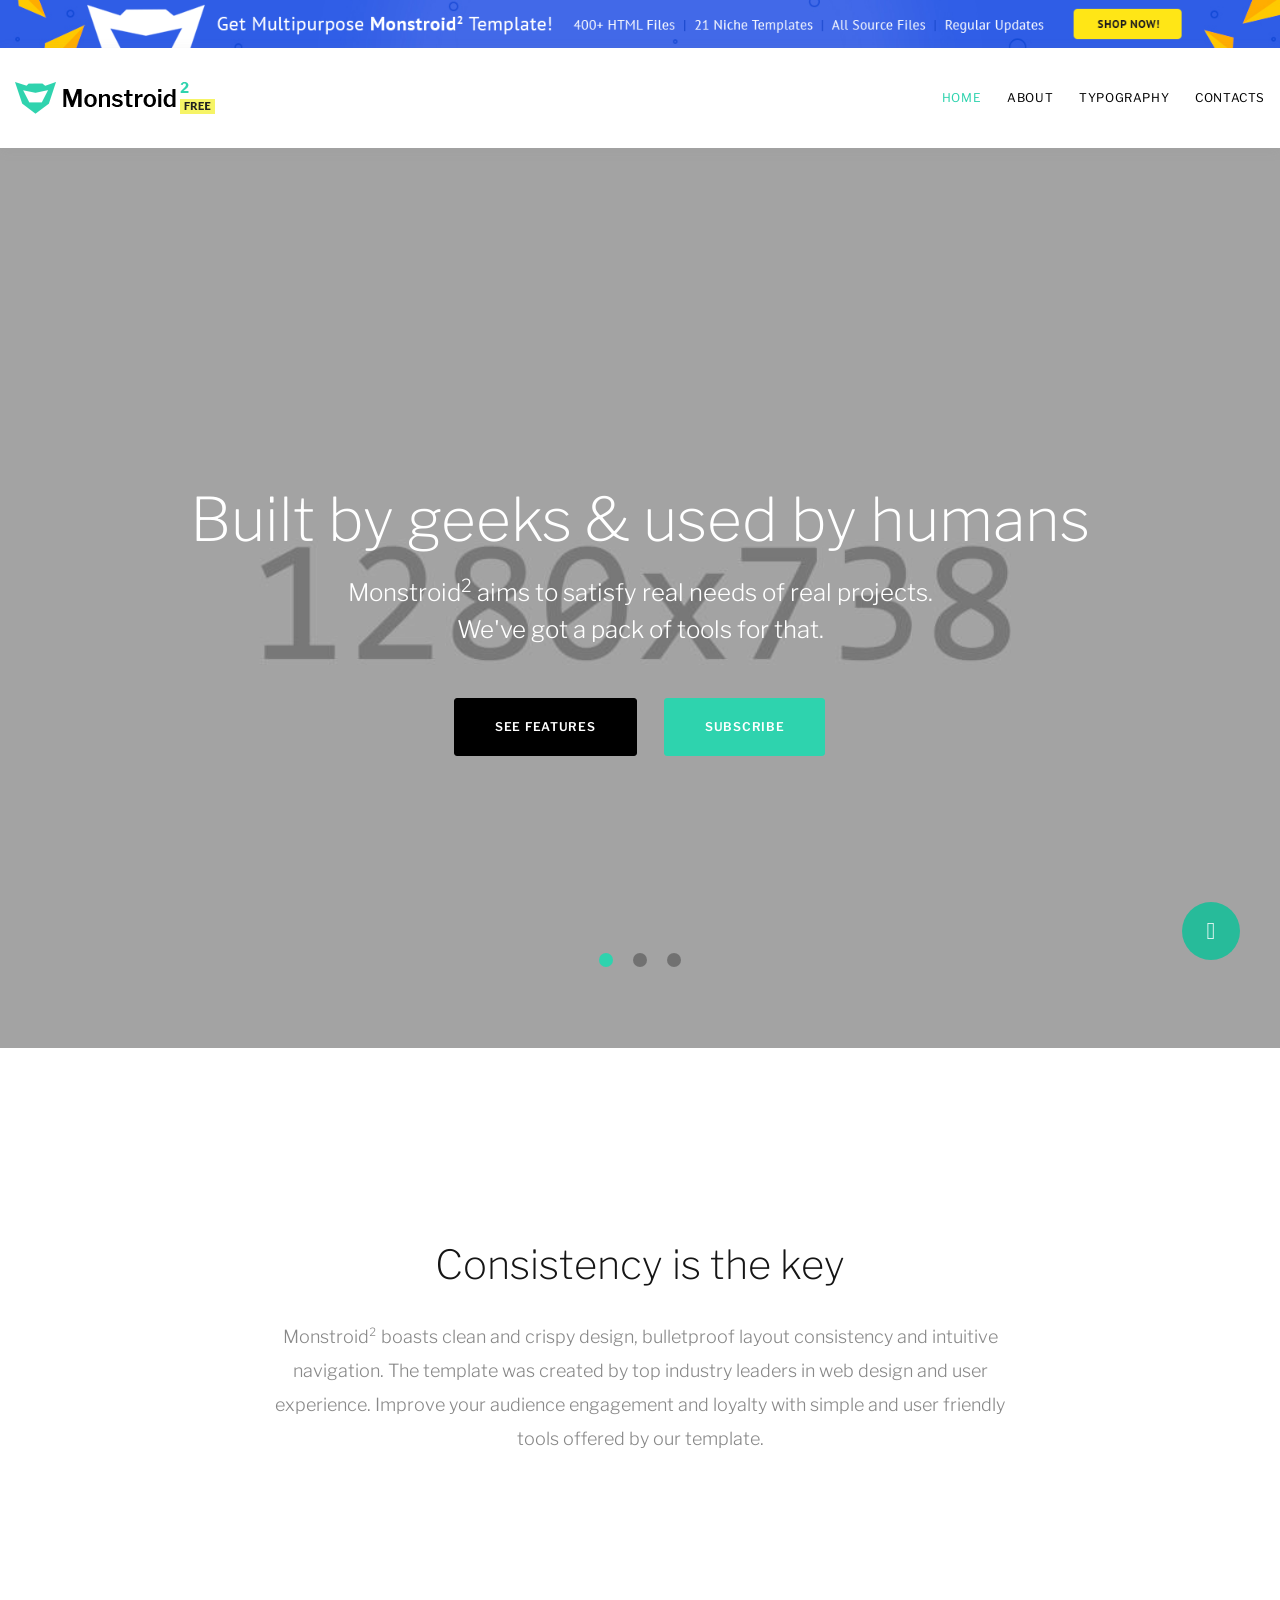
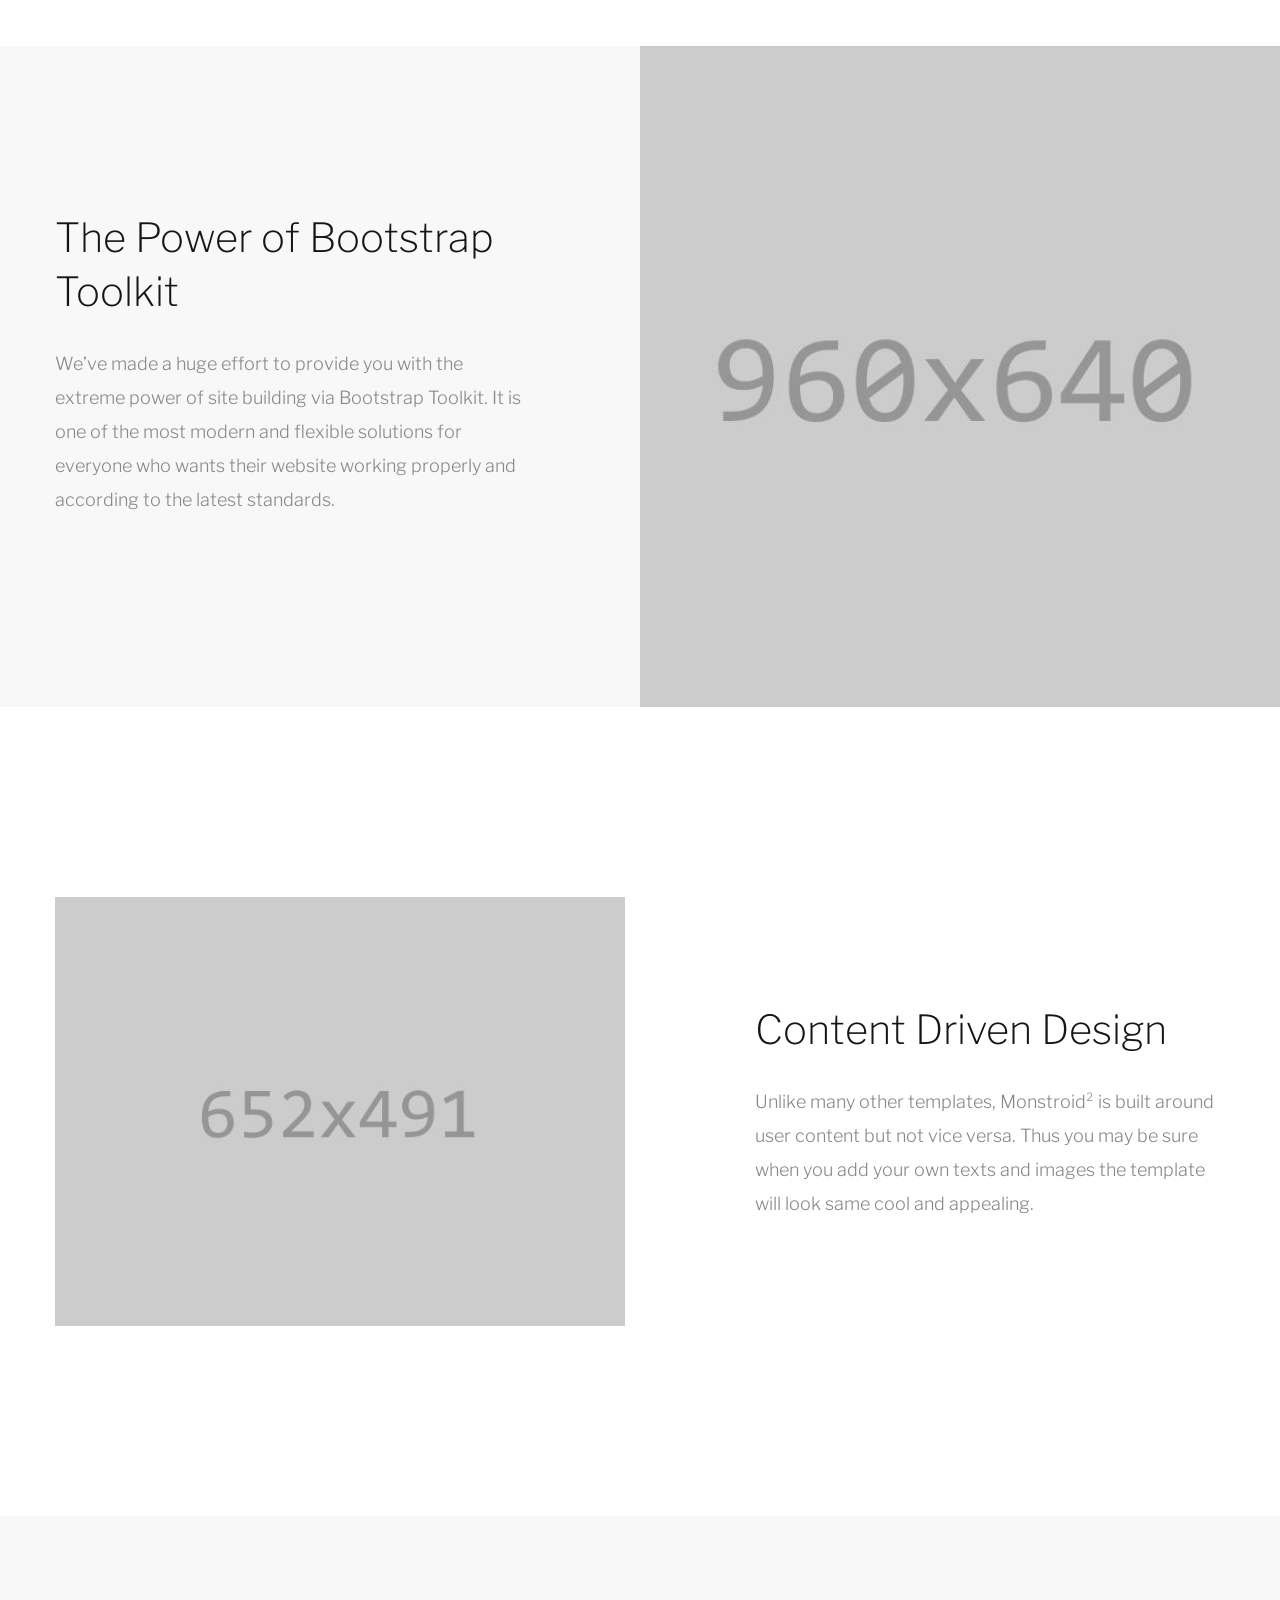
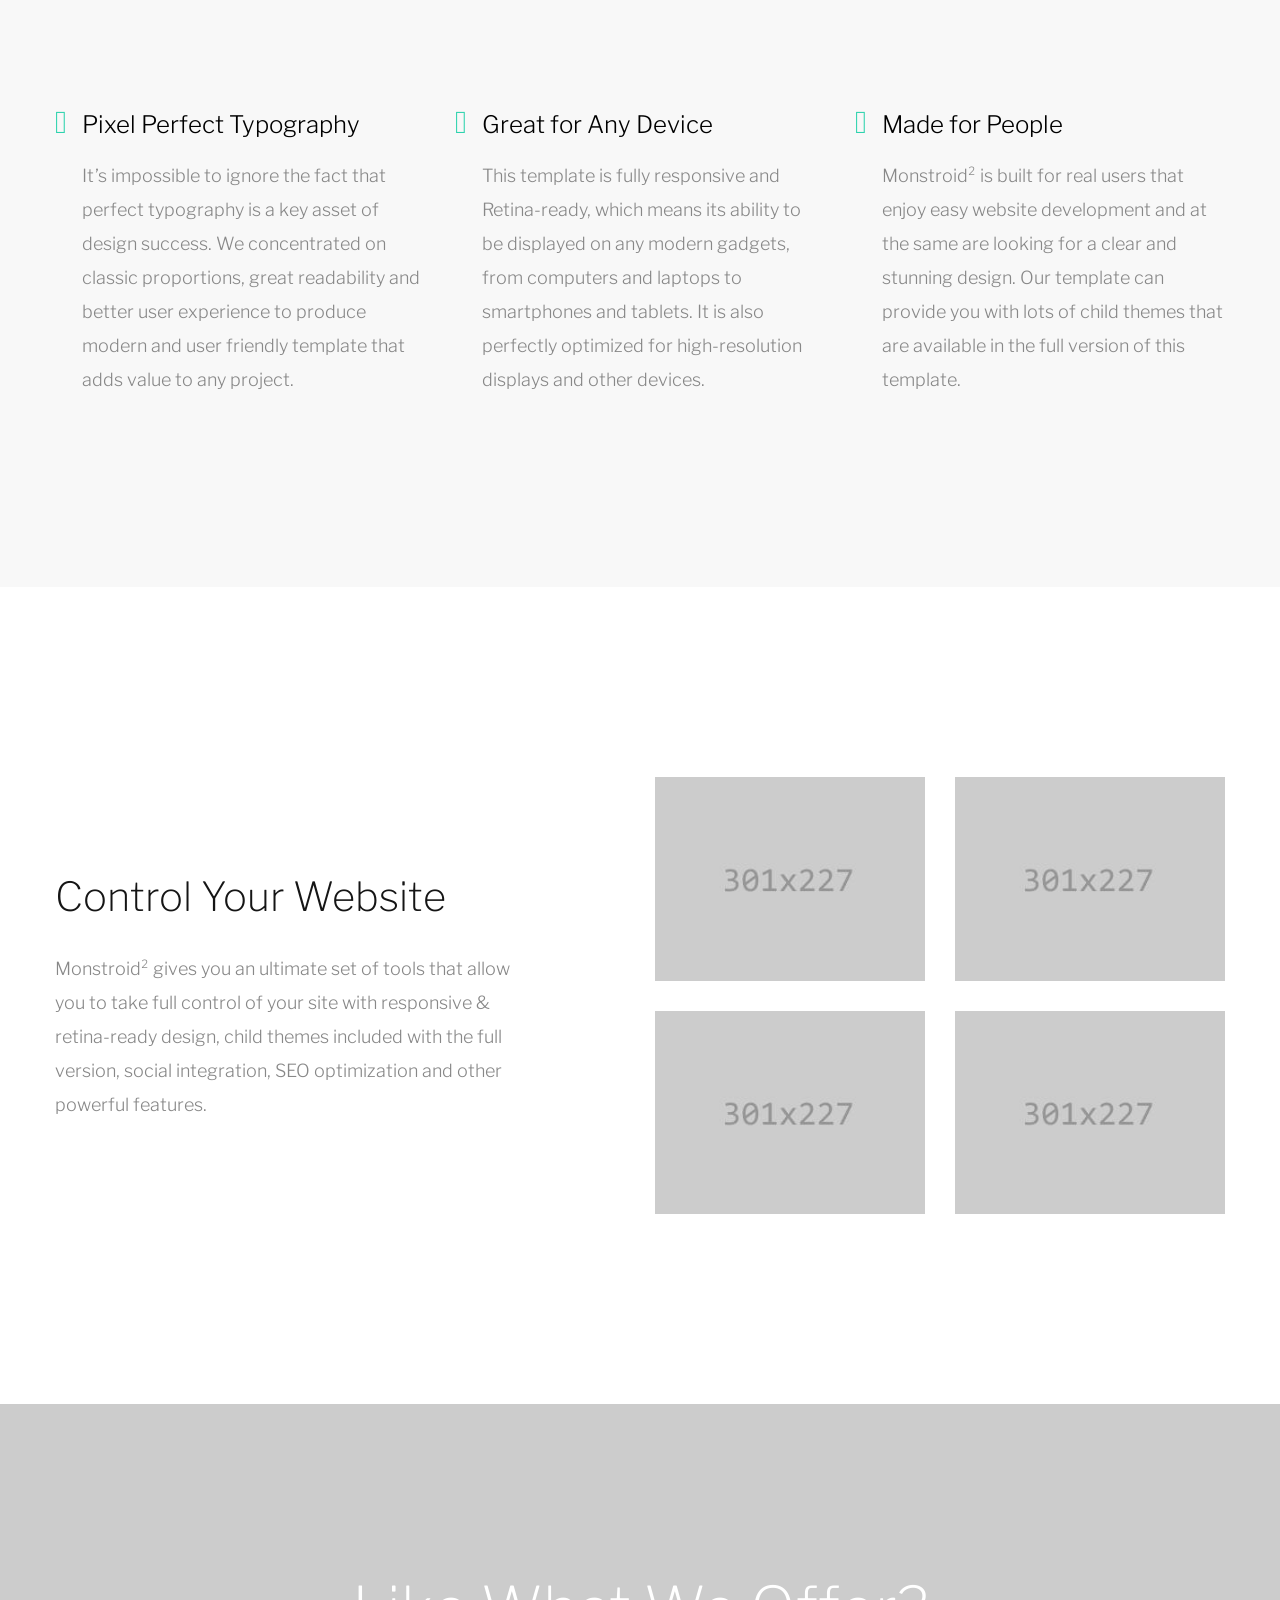
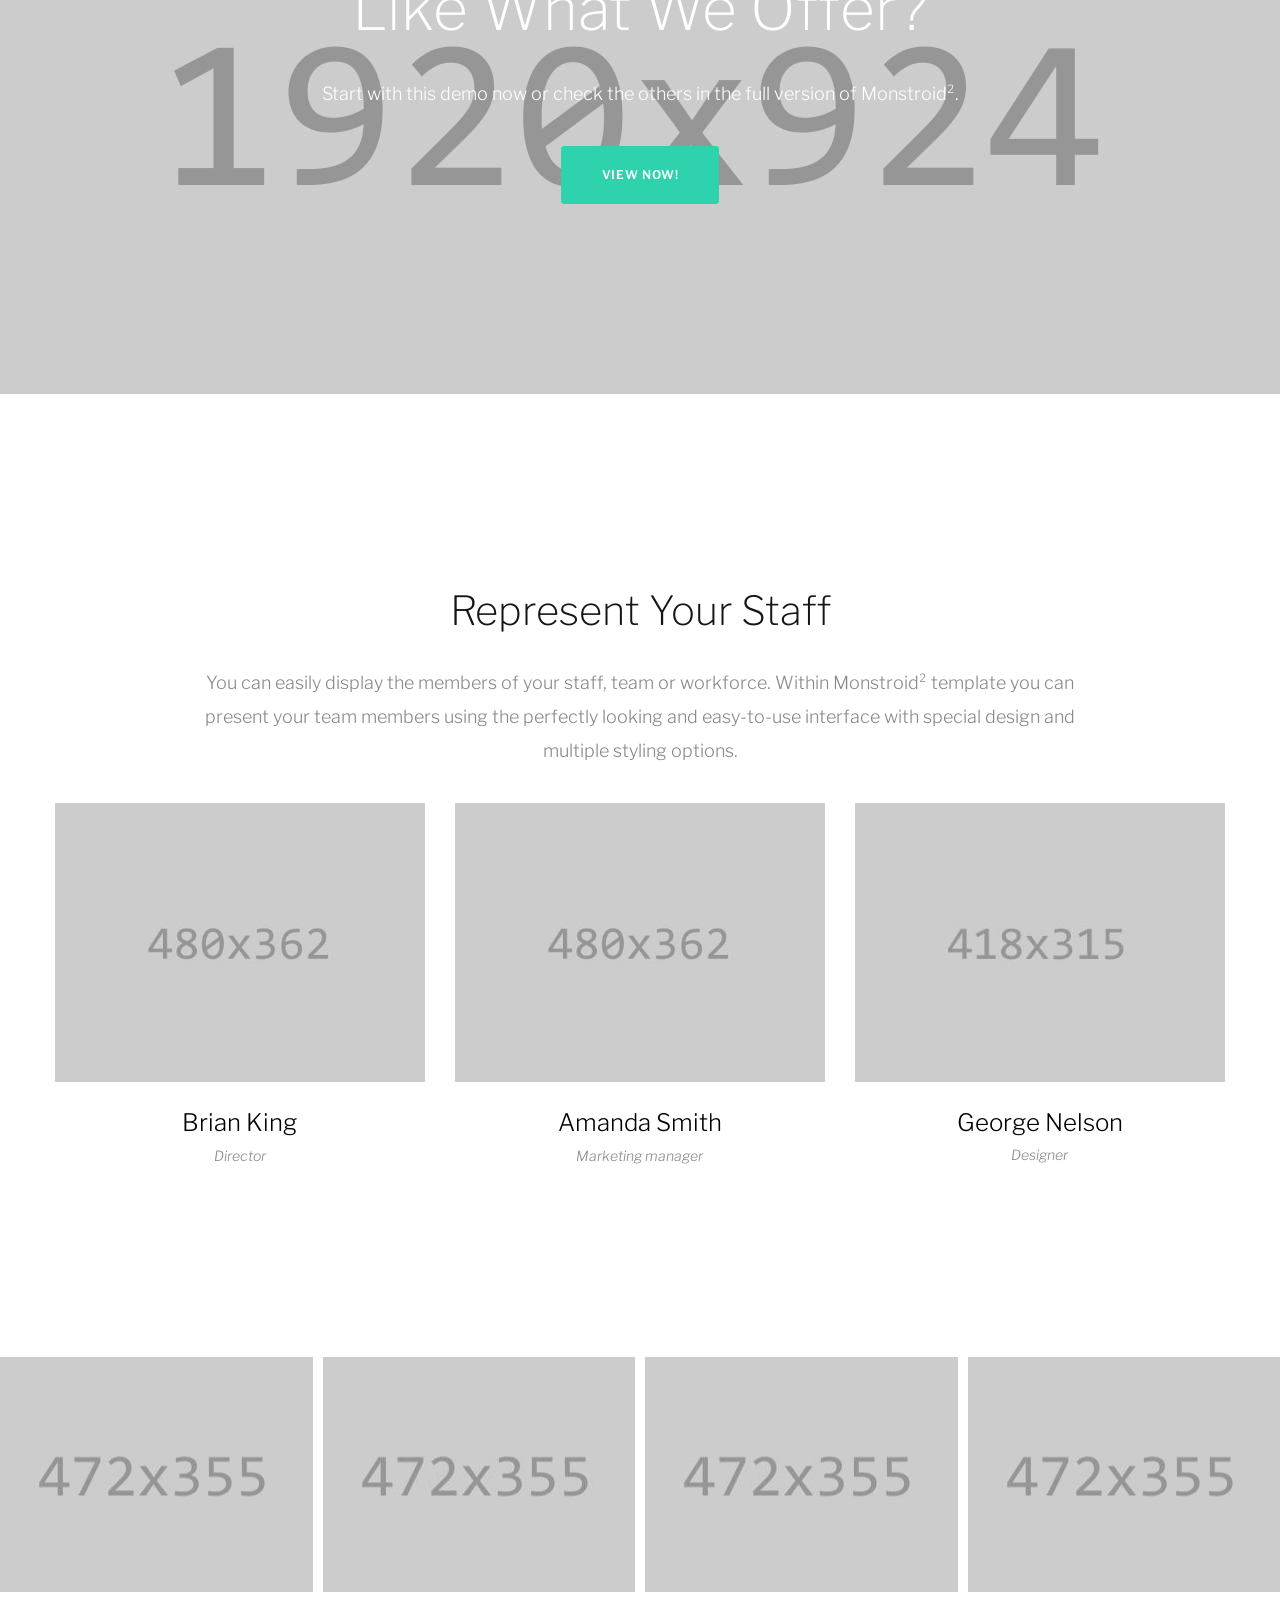
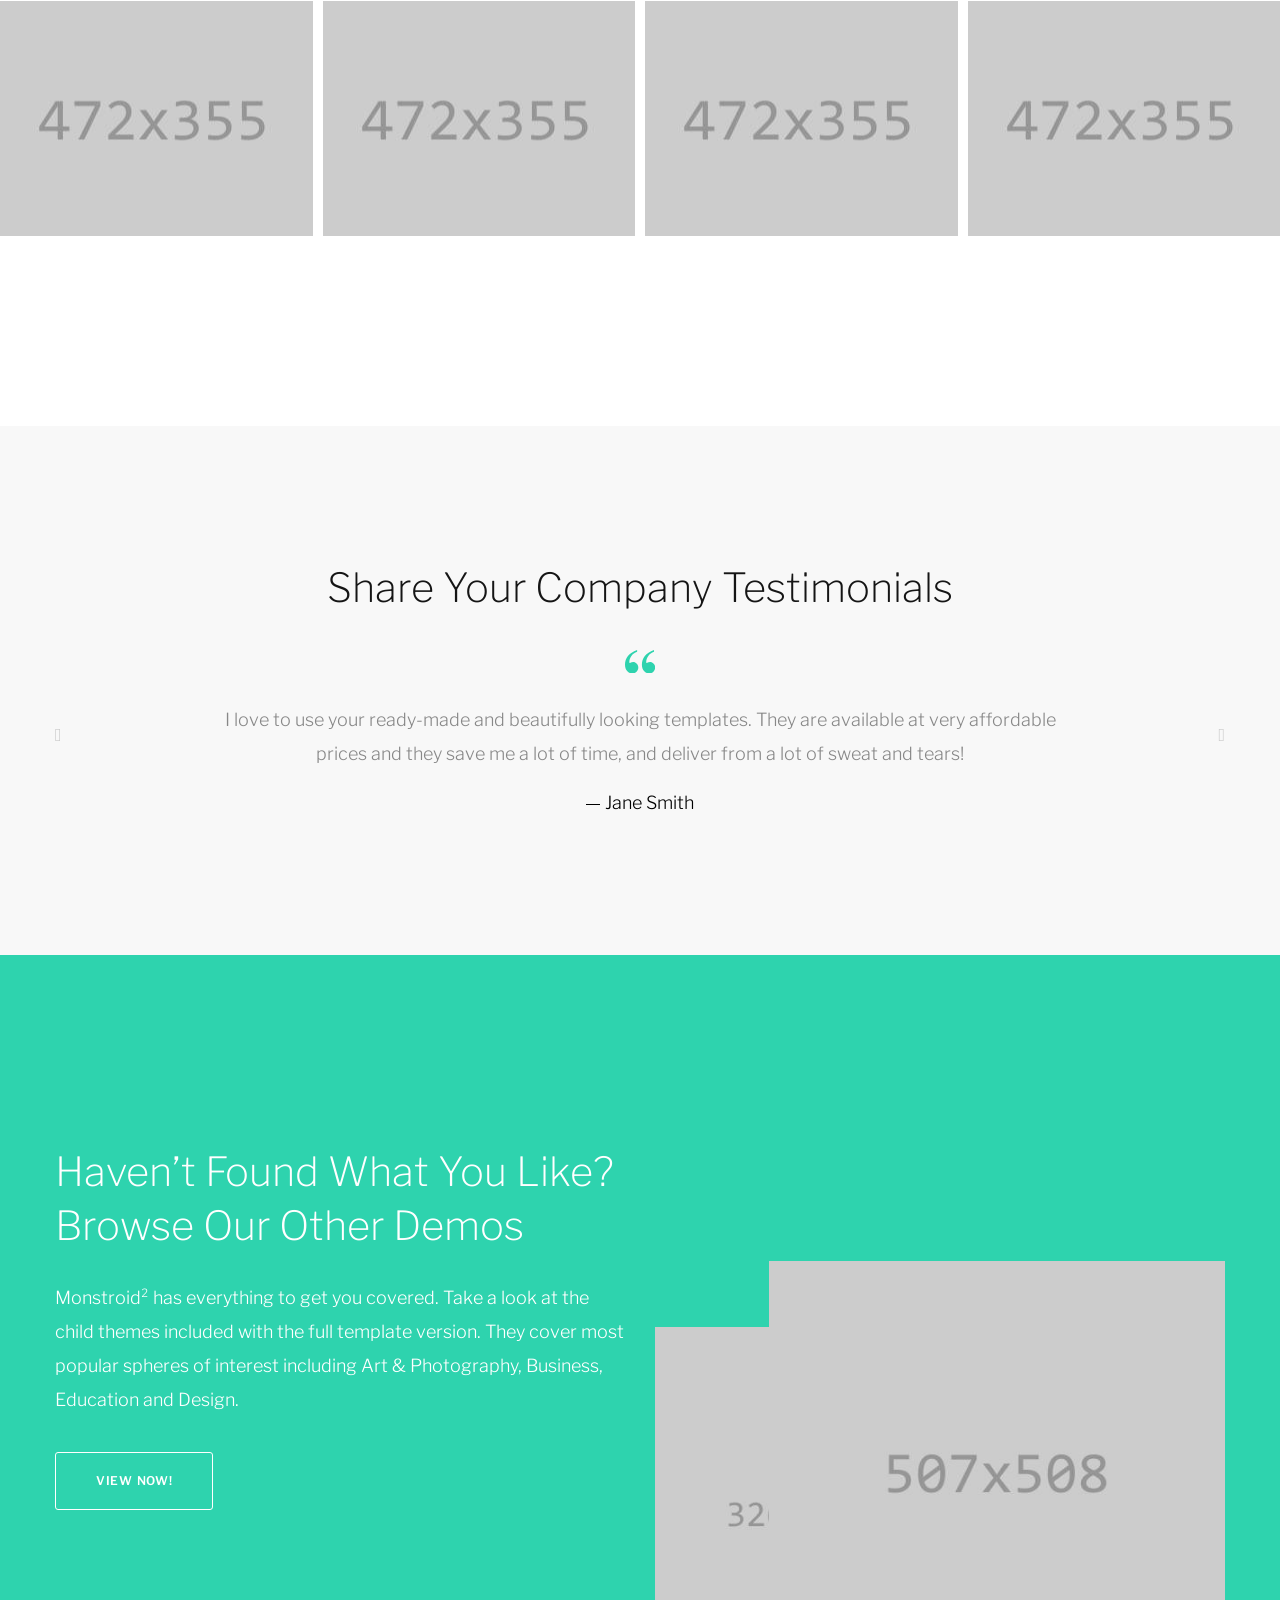
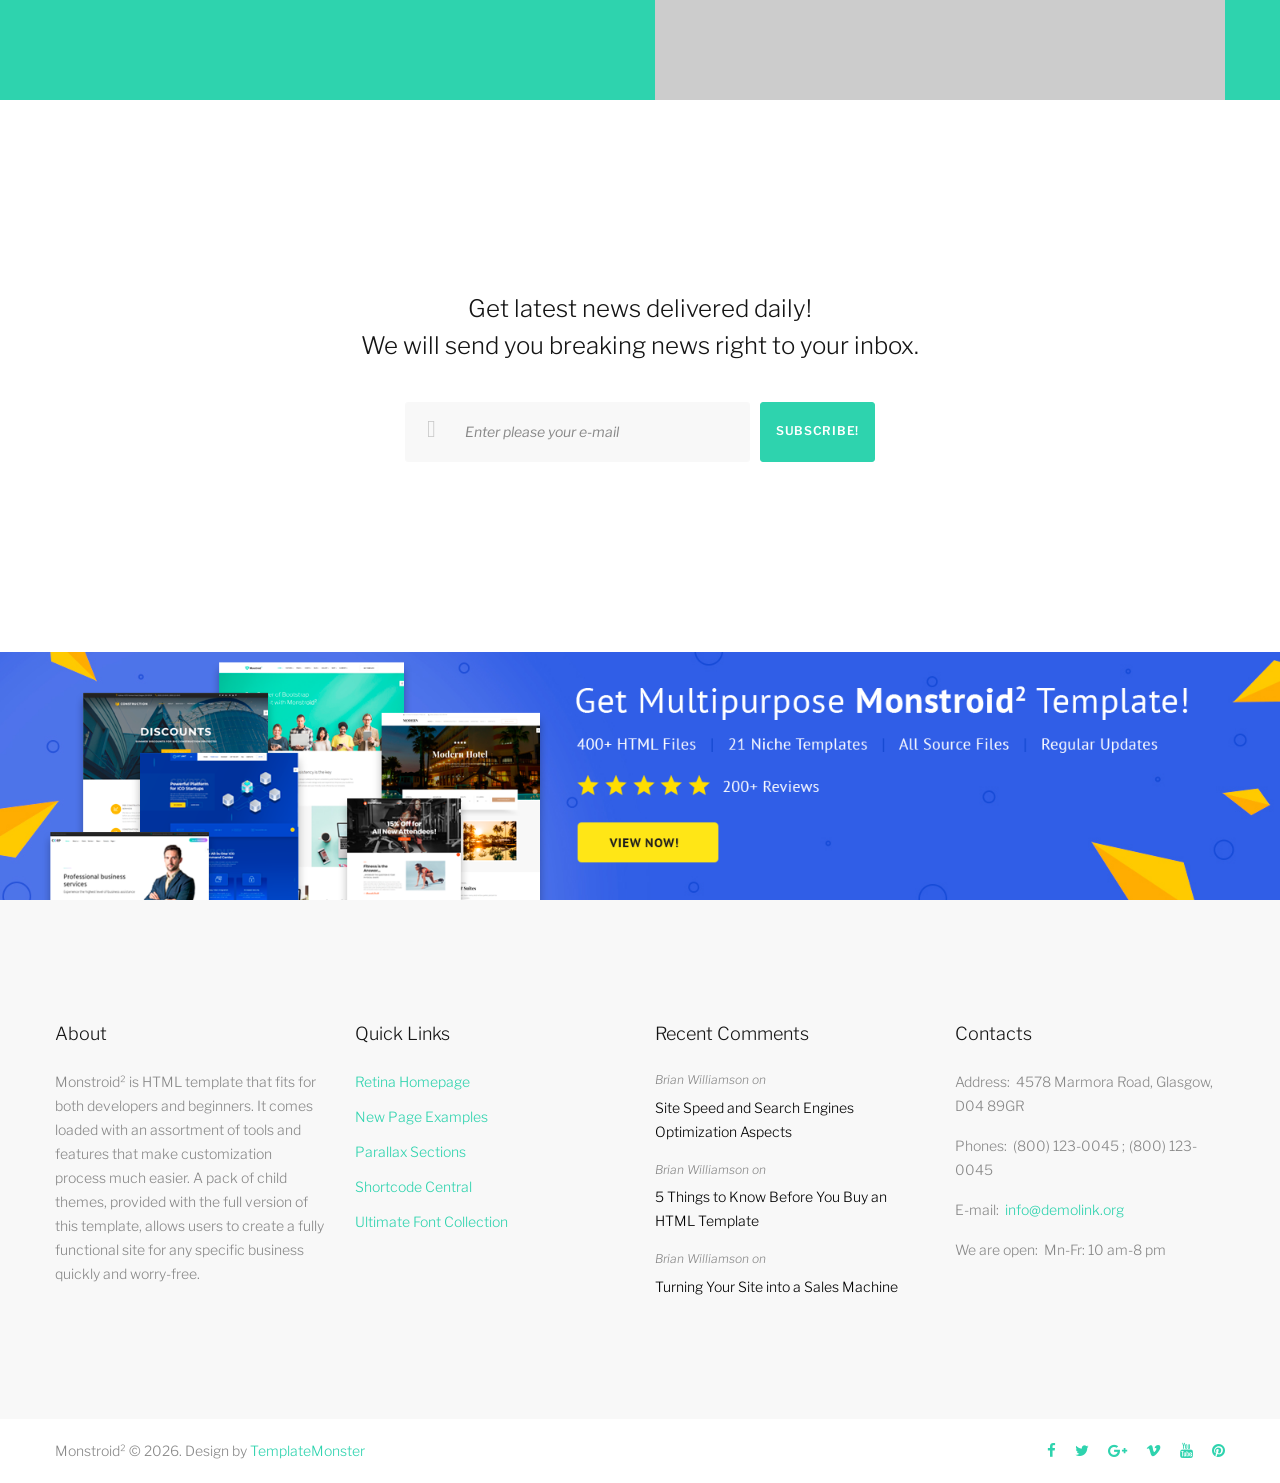
==== commit b3d14d3a: "mngr 2.1" ====
--- a/index.html
+++ b/index.html
@@ -2,649 +2,512 @@
 <html class="wide wow-animation" lang="en">
   <head>
     <title>Home</title>
+    <meta charset="utf-8">
     <meta name="format-detection" content="telephone=no">
     <meta name="viewport" content="width=device-width, height=device-height, initial-scale=1.0, maximum-scale=1.0, user-scalable=0">
     <meta http-equiv="X-UA-Compatible" content="IE=edge">
-    <meta charset="utf-8">
     <link rel="icon" href="images/favicon.ico" type="image/x-icon">
-    <link rel="stylesheet" type="text/css" href="//fonts.googleapis.com/css?family=PT+Serif:400,700,400italic,700italic%7CLato:300,300italic,400,400italic,700,900%7CMerriweather:700italic">
-    <link rel="stylesheet" href="css/fonts.css">
+    <link rel="stylesheet" type="text/css" href="//fonts.googleapis.com/css?family=Libre+Franklin:200,300,500,600,300italic">
     <link rel="stylesheet" href="css/bootstrap.css">
     <link rel="stylesheet" href="css/style.css">
-		<!--[if lt IE 10]>
-    <div style="background: #212121; padding: 10px 0; box-shadow: 3px 3px 5px 0 rgba(0,0,0,.3); clear: both; text-align:center; position: relative; z-index:1;"><a href="http://windows.microsoft.com/en-US/internet-explorer/"><img src="images/ie8-panel/warning_bar_0000_us.jpg" border="0" height="42" width="820" alt="You are using an outdated browser. For a faster, safer browsing experience, upgrade for free today."></a></div>
-    <script src="js/html5shiv.min.js"></script>
-		<![endif]-->
+    <style>.ie-panel{display: none;background: #212121;padding: 10px 0;box-shadow: 3px 3px 5px 0 rgba(0,0,0,.3);clear: both;text-align:center;position: relative;z-index: 1;} html.ie-10 .ie-panel, html.lt-ie-10 .ie-panel {display: block;}</style>
   </head>
   <body>
-    <div class="preloader">
-      <div class="preloader-body">
+    <div class="ie-panel"><a href="http://windows.microsoft.com/en-US/internet-explorer/"><img src="images/ie8-panel/warning_bar_0000_us.jpg" height="42" width="820" alt="You are using an outdated browser. For a faster, safer browsing experience, upgrade for free today."></a></div>
+    <!--Page-->
+    <div class="page">
+      <div id="page-loader">
         <div class="cssload-container">
-          <div class="cssload-speeding-wheel"> </div>
-        </div>
-        <p>Loading...</p>
-      </div>
-    </div>
-    <div class="page"><a class="section section-banner text-center d-none d-xl-block" href="https://www.templatemonster.com/intense-multipurpose-html-template.html" style="background-image: url(images/banner/background-04-1920x60.jpg); background-image: -webkit-image-set( url(images/banner/background-04-1920x60.jpg) 1x, url(images/banner/background-04-3840x120.jpg) 2x )"><img src="images/banner/foreground-04-1600x60.png" srcset="images/banner/foreground-04-1600x60.png 1x, images/banner/foreground-04-3200x120.png 2x" alt="" width="1600" height="310"></a>
-      <header class="page-head">
+          <div class="cssload-speeding-wheel"></div>
+        </div>
+      </div><a class="section section-banner d-none d-xl-flex" href="//www.templatemonster.com/website-templates/monstroid2.html" style="background-image: url(images/banner/banner-bg-04-1920x60.jpg); background-image: -webkit-image-set( url(images/banner/banner-bg-04-1920x60.jpg) 1x, url(images/banner/banner-bg-04-3840x120.jpg) 2x )"><img src="images/banner/banner-fg-04-1600x60.png" srcset="images/banner/banner-fg-04-1600x60.png 1x, images/banner/banner-fg-04-3200x120.png 2x" alt="" width="1600" height="310"></a>
+      <!--Page Header-->
+      <header class="page-header">
+        <!--RD Navbar-->
         <div class="rd-navbar-wrap">
-          <nav class="rd-navbar rd-navbar-default" data-layout="rd-navbar-fixed" data-sm-layout="rd-navbar-fixed" data-md-layout="rd-navbar-fixed" data-md-device-layout="rd-navbar-fixed" data-lg-layout="rd-navbar-fixed" data-lg-device-layout="rd-navbar-fixed" data-xl-layout="rd-navbar-static" data-xl-device-layout="rd-navbar-static" data-xxl-layout="rd-navbar-static" data-xxl-device-layout="rd-navbar-static" data-lg-stick-up-offset="53px" data-xl-stick-up-offset="53px" data-xxl-stick-up-offset="53px" data-lg-stick-up="true" data-xl-stick-up="true" data-xxl-stick-up="true">
+          <nav class="rd-navbar" data-layout="rd-navbar-fixed" data-sm-layout="rd-navbar-fixed" data-sm-device-layout="rd-navbar-fixed" data-md-layout="rd-navbar-fixed" data-md-device-layout="rd-navbar-fixed" data-lg-device-layout="rd-navbar-fixed" data-xl-device-layout="rd-navbar-static" data-xxl-device-layout="rd-navbar-static" data-lg-layout="rd-navbar-fixed" data-xl-layout="rd-navbar-static" data-xxl-layout="rd-navbar-static" data-stick-up-clone="false" data-sm-stick-up="true" data-md-stick-up="true" data-lg-stick-up="true" data-xl-stick-up="true" data-xxl-stick-up="true" data-lg-stick-up-offset="69px" data-xl-stick-up-offset="1px" data-xxl-stick-up-offset="1px">
             <div class="rd-navbar-inner">
-              <div class="rd-navbar-aside-wrap">
-                <div class="rd-navbar-aside">
-                  <div class="rd-navbar-aside-toggle" data-rd-navbar-toggle=".rd-navbar-aside"><span></span></div>
-                  <div class="rd-navbar-aside-content">
-                    <ul class="rd-navbar-aside-group list-units">
-                      <li>
-                        <div class="unit unit-horizontal unit-spacing-xs align-items-center">
-                          <div class="unit-left"><span class="novi-icon icon icon-xxs icon-primary material-icons-phone"></span></div>
-                          <div class="unit-body"><a class="link-dusty-gray" href="tel:#">+1 (232) 349–8447</a></div>
-                        </div>
-                      </li>
-                      <li>
-                        <div class="unit unit-horizontal unit-spacing-xs align-items-center">
-                          <div class="unit-left"><span class="novi-icon icon icon-xxs icon-primary fa-envelope-o"></span></div>
-                          <div class="unit-body"><a class="link-dusty-gray" href="mailto:#">info@demolink.org</a></div>
-                        </div>
-                      </li>
-                    </ul>
-                    <div class="rd-navbar-aside-group">
-                      <ul class="list-inline list-inline-reset">
-                        <li><a class="novi-icon icon icon-circle icon-nobel-filled icon-xxs-smaller fa fa-facebook" href="#"></a></li>
-                        <li><a class="novi-icon icon icon-circle icon-nobel-filled icon-xxs-smaller fa fa-twitter" href="#"></a></li>
-                        <li><a class="novi-icon icon icon-circle icon-nobel-filled icon-xxs-smaller fa fa-google-plus" href="#"></a></li>
-                      </ul>
-                    </div>
-                  </div>
-                </div>
-              </div>
-              <div class="rd-navbar-group">
-                <div class="rd-navbar-panel">
-                  <button class="rd-navbar-toggle" data-rd-navbar-toggle=".rd-navbar-nav-wrap"><span></span></button><a class="rd-navbar-brand brand" href="index.html"><img src="images/logo-default-143x27.png" alt="" width="143" height="27"/></a>
-                </div>
-                <div class="rd-navbar-nav-wrap">
-                  <div class="rd-navbar-nav-inner">
-                    <div class="rd-navbar-btn-wrap"><a class="button button-smaller button-primary-outline" href="#">Appointment</a></div>
-                    <ul class="rd-navbar-nav">
-                      <li class="active"><a href="index.html">Home</a>
-                      </li>
-                      <li><a href="about-us.html">About Us</a>
-                      </li>
-                      <li><a href="typography.html">Typography</a>
-                      </li>
-                      <li><a href="contact-us.html">Contacts</a>
-                      </li>
-                    </ul>
-                  </div>
-                </div>
+              <!--RD Navbar Panel-->
+              <div class="rd-navbar-panel">
+                <button class="rd-navbar-toggle" data-rd-navbar-toggle=".rd-navbar-nav-wrap"><span></span></button>
+                <!--RD Navbar Brand-->
+                <div class="rd-navbar-brand"><a class="brand-name" href="index.html"><img src="images/logo-200x32.png" alt="" width="200" height="32"/></a></div>
+              </div>
+              <!--RD Navbar Nav-->
+              <div class="rd-navbar-nav-wrap">
+                <ul class="rd-navbar-nav">
+                  <li class="active"><a href="index.html">Home</a></li>
+                  <li><a href="about.html">About</a></li>
+                  <li><a href="typography.html">Typography</a></li>
+                  <li><a href="contacts.html">Contacts</a></li>
+                </ul>
               </div>
             </div>
           </nav>
         </div>
       </header>
-
+      <!--Swiper-->
       <section>
-        <div class="swiper-container swiper-slider swiper-variant-1 bg-black" data-loop="false" data-autoplay="5500" data-simulate-touch="true">
-          <div class="swiper-wrapper text-center">
-            <div class="swiper-slide" data-slide-bg="images/home-slider-slide-1.jpg">
-              <div class="swiper-slide-caption text-center">
-                <div class="container">
-                  <div class="row justify-content-md-center">
-                    <div class="col-md-11 col-lg-10 col-xl-9">
-                      <div class="header-decorated" data-caption-animate="fadeInUp" data-caption-delay="0s">
-                        <h3 class="medium text-primary">With Us</h3>
-                      </div>
-                      <h2 class="slider-header" data-caption-animate="fadeInUp" data-caption-delay="150">You Are Always One Step Ahead</h2>
-                      <p class="text-bigger slider-text" data-caption-animate="fadeInUp" data-caption-delay="250">Strategies of our attorneys will help you solve very complex legal issues.</p>
-                      <div class="button-block" data-caption-animate="fadeInUp" data-caption-delay="400"><a class="button button-lg button-primary-outline-v2" href="#">Request a Free Consultation</a></div>
-                    </div>
-                  </div>
-                </div>
-              </div>
-            </div>
-            <div class="swiper-slide" data-slide-bg="images/home-slider-slide-2.jpg">
-              <div class="swiper-slide-caption text-center">
-                <div class="container">
-                  <div class="row justify-content-md-center">
-                    <div class="col-md-11 col-lg-10 col-xl-9">
-                      <div class="header-decorated" data-caption-animate="fadeInUp" data-caption-delay="0s">
-                        <h3 class="medium text-primary">We Offer</h3>
-                      </div>
-                      <h2 class="slider-header" data-caption-animate="fadeInUp" data-caption-delay="150">Affordable and Effective Legal Help</h2>
-                      <p class="text-bigger slider-text" data-caption-animate="fadeInUp" data-caption-delay="250">Our expert team of attorneys and consultants will be glad to provide necessary legal assistance.</p>
-                      <div class="button-block" data-caption-animate="fadeInUp" data-caption-delay="400"><a class="button button-lg button-primary-outline-v2" href="#">Request a Free Consultation</a></div>
-                    </div>
-                  </div>
-                </div>
-              </div>
-            </div>
-            <div class="swiper-slide" data-slide-bg="images/home-slider-slide-3.jpg">
-              <div class="swiper-slide-caption text-center">
-                <div class="container">
-                  <div class="row justify-content-md-center">
-                    <div class="col-md-11 col-lg-10 col-xl-9">
-                      <div class="header-decorated" data-caption-animate="fadeInUp" data-caption-delay="0s">
-                        <h3 class="medium text-primary">With Our Services</h3>
-                      </div>
-                      <h2 class="slider-header" data-caption-animate="fadeInUp" data-caption-delay="150">You Will Get Extensive Legal Support</h2>
-                      <p class="text-bigger slider-text" data-caption-animate="fadeInUp" data-caption-delay="250">We have years of experience in providing legal help in various spheres of law.</p>
-                      <div class="button-block" data-caption-animate="fadeInUp" data-caption-delay="400"><a class="button button-lg button-primary-outline-v2" href="#">Request a Free Consultation</a></div>
-                    </div>
-                  </div>
-                </div>
-              </div>
-            </div>
-          </div>
-          <div class="swiper-scrollbar d-lg-none"></div>
-          <div class="swiper-nav-wrap">
-            <div class="swiper-button-prev"></div>
-            <div class="swiper-button-next"></div>
-          </div>
-        </div>
-      </section>
-
-      <section class="section-50 section-md-75 section-lg-100">
-        <div class="container">
-          <div class="row row-40">
-            <div class="col-md-6 col-lg-4 height-fill">
-              <article class="icon-box">
-                <div class="box-top">
-                  <div class="box-icon"><span class="novi-icon icon icon-primary icon-lg mercury-icon-briefcase"></span></div>
-                  <div class="box-header">
-                    <h5><a href="#">Business Law</a></h5>
-                  </div>
-                </div>
-                <div class="divider bg-accent"></div>
-                <div class="box-body">
-                  <p>Business law deals with the creation of new businesses and the issues that arise as existing.</p>
-                </div>
-              </article>
-            </div>
-            <div class="col-md-6 col-lg-4 height-fill">
-              <article class="icon-box">
-                <div class="box-top">
-                  <div class="box-icon"><span class="novi-icon icon icon-primary icon-lg mercury-icon-users"></span></div>
-                  <div class="box-header">
-                    <h5><a href="#">Family Law</a></h5>
-                  </div>
-                </div>
-                <div class="divider bg-accent"></div>
-                <div class="box-body">
-                  <p>Family law attorneys help their clients file for separation or divorce, alimony or child custody.</p>
-                </div>
-              </article>
-            </div>
-            <div class="col-md-6 col-lg-4 height-fill">
-              <article class="icon-box">
-                <div class="box-top">
-                  <div class="box-icon"><span class="novi-icon icon icon-primary icon-lg mercury-icon-lib"></span></div>
-                  <div class="box-header">
-                    <h5><a href="#">Civil Litigation</a></h5>
-                  </div>
-                </div>
-                <div class="divider bg-accent"></div>
-                <div class="box-body">
-                  <p>Civil litigation is the process in which civil matters are resolved in a court of law.</p>
-                </div>
-              </article>
-            </div>
-          </div>
-        </div>
-      </section>
-
-      <section class="bg-displaced-wrap">
-        <div class="bg-displaced-body">
-          <div class="container">
-            <div class="inset-xl-left-70 inset-xl-right-70">
-              <article class="box-cart bg-ebony-clay">
-                <div class="box-cart-image"><img src="images/home-2-342x338.jpg" alt="" width="342" height="338"/>
-                </div>
-                <div class="box-cart-body">
-                  <blockquote class="blockquote-complex blockquote-complex-inverse">
-                    <h3>About Us</h3>
-                    <p>
-                      <q>When you place your case in the hands of our lawyers and paralegals, you are placing your case in the hands of professionals who are committed to achieving the best possible outcome.</q>
-                    </p>
-                    <div class="quote-footer">
-                      <cite>Ryan Emberson</cite><small>CEO at LawExpert</small>
-                    </div>
-                  </blockquote>
-                  <div class="button-wrap inset-md-left-70"><a class="button button-responsive button-medium button-primary-outline-v2" href="#">Request a Free Consultation</a></div>
-                </div>
-              </article>
-            </div>
-          </div>
-        </div>
-        <div class="bg-displaced bg-image" style="background-image: url(images/home-1.jpg);"></div>
-      </section>
-
-      <section class="section-60 section-lg-100">
-        <div class="container">
-          <div class="row row-40 align-items-sm-end">
-            <div class="col-sm-6 col-md-4 col-lg-3">
-              <div class="thumbnail-variant-2-wrap">
-                <div class="thumbnail thumbnail-variant-2">
-                  <figure class="thumbnail-image"><img src="images/team-9-246x300.jpg" alt="" width="246" height="300"/>
-                  </figure>
-                  <div class="thumbnail-inner">
-                    <div class="link-group"><span class="novi-icon icon icon-xxs icon-primary material-icons-local_phone"></span><a class="link-white" href="tel:#">+1 (409) 987–5874</a></div>
-                    <div class="link-group"><span class="novi-icon icon icon-xxs icon-primary fa-envelope-o"></span><a class="link-white" href="mailto:#">info@demolink.org</a></div>
-                  </div>
-                  <div class="thumbnail-caption">
-                    <p class="text-header"><a href="#">Amanda Smith</a></p>
-                    <div class="divider divider-md bg-teak"></div>
-                    <p class="text-caption">Paralegal</p>
-                  </div>
-                </div>
-              </div>
-            </div>
-            <div class="col-sm-6 col-md-4 col-lg-3">
-              <div class="thumbnail-variant-2-wrap">
-                <div class="thumbnail thumbnail-variant-2">
-                  <figure class="thumbnail-image"><img src="images/team-10-246x300.jpg" alt="" width="246" height="300"/>
-                  </figure>
-                  <div class="thumbnail-inner">
-                    <div class="link-group"><span class="novi-icon icon icon-xxs icon-primary material-icons-local_phone"></span><a class="link-white" href="tel:#">+1 (409) 987–5874</a></div>
-                    <div class="link-group"><span class="novi-icon icon icon-xxs icon-primary fa-envelope-o"></span><a class="link-white" href="mailto:#">info@demolink.org</a></div>
-                  </div>
-                  <div class="thumbnail-caption">
-                    <p class="text-header"><a href="#">John Doe</a></p>
-                    <div class="divider divider-md bg-teak"></div>
-                    <p class="text-caption">Attorney</p>
-                  </div>
-                </div>
-              </div>
-            </div>
-            <div class="col-sm-6 col-md-4 col-lg-3">
-              <div class="thumbnail-variant-2-wrap">
-                <div class="thumbnail thumbnail-variant-2">
-                  <figure class="thumbnail-image"><img src="images/team-11-246x300.jpg" alt="" width="246" height="300"/>
-                  </figure>
-                  <div class="thumbnail-inner">
-                    <div class="link-group"><span class="novi-icon icon icon-xxs icon-primary material-icons-local_phone"></span><a class="link-white" href="tel:#">+1 (409) 987–5874</a></div>
-                    <div class="link-group"><span class="novi-icon icon icon-xxs icon-primary fa-envelope-o"></span><a class="link-white" href="mailto:#">info@demolink.org</a></div>
-                  </div>
-                  <div class="thumbnail-caption">
-                    <p class="text-header"><a href="#">Vanessa Ives</a></p>
-                    <div class="divider divider-md bg-teak"></div>
-                    <p class="text-caption">Legal Assistant</p>
-                  </div>
-                </div>
-              </div>
-            </div>
-            <div class="col-sm-6 col-md-12 col-lg-3 text-center">
-              <div class="block-wrap-1">
-                <div class="block-number">06</div>
-                <h3 class="text-normal">Experts</h3>
-                <p class="h5 h5-smaller text-style-4">in Their Fields</p>
-                <p>If you or your business is facing a legal challenge, contact us today to arrange a free initial consultation with an attorney.</p><a class="link link-group link-group-animated link-bold link-secondary" href="#"><span>Read more</span><span class="novi-icon icon icon-xxs icon-primary fa fa-angle-right"></span></a>
-              </div>
-            </div>
-          </div>
-        </div>
-      </section>
-
-      <section class="section parallax-container bg-black" data-parallax-img="images/progress-bars-parallax-1.jpg">
-        <div class="parallax-content">
-          <div class="section-50 section-md-90">
-            <div class="container">
-              <div class="row row-40">
-                <div class="col-sm-6 col-md-3">
-                  <div class="box-counter box-counter-inverse"><span class="novi-icon icon icon-lg icon-primary mercury-icon-group"></span>
-                    <div class="text-large counter">1450</div>
-                    <p class="box-header">Happy Clients</p>
-                  </div>
-                </div>
-                <div class="col-sm-6 col-md-3">
-                  <div class="box-counter box-counter-inverse"><span class="novi-icon icon icon-lg-smaller icon-primary mercury-icon-scales"></span>
-                    <div class="text-large counter">23</div>
-                    <p class="box-header">Years of Experience</p>
-                  </div>
-                </div>
-                <div class="col-sm-6 col-md-3">
-                  <div class="box-counter box-counter-inverse"><span class="novi-icon icon icon-lg-smaller icon-primary mercury-icon-partners"></span>
-                    <div class="text-large counter counter-percent">98</div>
-                    <p class="box-header">Successful Cases</p>
-                  </div>
-                </div>
-                <div class="col-sm-6 col-md-3">
-                  <div class="box-counter box-counter-inverse"><span class="novi-icon icon icon-lg icon-primary mercury-icon-case"></span>
-                    <div class="text-large counter">7500</div>
-                    <p class="box-header">Personal Injury Cases</p>
-                  </div>
-                </div>
-              </div>
-            </div>
-          </div>
-        </div>
-      </section>
-
-
-      <section class="section-66 section-md-90 section-xl-bottom-100">
-        <div class="container">
-          <h3 class="text-center">Testimonials</h3>
-          <div class="owl-carousel owl-spacing-1 owl-nav-classic owl-style-minimal" data-autoplay="true" data-items="1" data-md-items="2" data-stage-padding="0" data-loop="true" data-margin="30" data-mouse-drag="true" data-nav="true" data-dots="true" data-dots-each="1">
-            <div class="item">
-              <blockquote class="quote-bordered">
-                <div class="quote-body">
-                  <div class="quote-open">
-                    <svg version="1.1" baseprofile="tiny" xmlns="http://www.w3.org/2000/svg" xmlns:xlink="http://www.w3.org/1999/xlink" width="37px" height="27px" viewbox="0 0 21 15" preserveAspectRatio="none">
-                      <path d="M9.597,10.412c0,1.306-0.473,2.399-1.418,3.277c-0.944,0.876-2.06,1.316-3.349,1.316                    c-1.287,0-2.414-0.44-3.382-1.316C0.482,12.811,0,11.758,0,10.535c0-1.226,0.58-2.716,1.739-4.473L5.603,0H9.34L6.956,6.37                    C8.716,7.145,9.597,8.493,9.597,10.412z M20.987,10.412c0,1.306-0.473,2.399-1.418,3.277c-0.944,0.876-2.06,1.316-3.35,1.316                    c-1.288,0-2.415-0.44-3.381-1.316c-0.966-0.879-1.45-1.931-1.45-3.154c0-1.226,0.582-2.716,1.74-4.473L16.994,0h3.734l-2.382,6.37                    C20.106,7.145,20.987,8.493,20.987,10.412z"></path>
-                    </svg>
-                  </div>
-                  <div class="quote-body-inner">
-                    <h6>One of The Most Ethical Lawyers I’ve Ever Known...</h6>
-                    <p>
-                      <q>I’ve never known another lawyer more prepared or focused.  John has the ability to dissect a case much like a skilled surgeon, with absolute calm.  Nothing seems to distract him from his goal on a case, which of course, makes him extremely tough to beat.</q>
-                    </p>
-                  </div>
-                </div>
-                <div class="quote-footer">
-                  <div class="unit unit-horizontal unit-spacing-sm align-items-center">
-                    <div class="unit-left"><img class="img-circle" src="images/clients-testimonials-1-68x68.jpg" alt="" width="68" height="68"/>
-                    </div>
-                    <div class="unit-body">
-                      <cite>Mark Wilson</cite>
-                      <p class="text-primary">CFO, Wilson Ltd.</p>
-                    </div>
-                  </div>
-                </div>
-              </blockquote>
-            </div>
-            <div class="item">
-              <blockquote class="quote-bordered">
-                <div class="quote-body">
-                  <div class="quote-open">
-                    <svg version="1.1" baseprofile="tiny" xmlns="http://www.w3.org/2000/svg" xmlns:xlink="http://www.w3.org/1999/xlink" width="37px" height="27px" viewbox="0 0 21 15" preserveAspectRatio="none">
-                      <path d="M9.597,10.412c0,1.306-0.473,2.399-1.418,3.277c-0.944,0.876-2.06,1.316-3.349,1.316                    c-1.287,0-2.414-0.44-3.382-1.316C0.482,12.811,0,11.758,0,10.535c0-1.226,0.58-2.716,1.739-4.473L5.603,0H9.34L6.956,6.37                    C8.716,7.145,9.597,8.493,9.597,10.412z M20.987,10.412c0,1.306-0.473,2.399-1.418,3.277c-0.944,0.876-2.06,1.316-3.35,1.316                    c-1.288,0-2.415-0.44-3.381-1.316c-0.966-0.879-1.45-1.931-1.45-3.154c0-1.226,0.582-2.716,1.74-4.473L16.994,0h3.734l-2.382,6.37                    C20.106,7.145,20.987,8.493,20.987,10.412z"></path>
-                    </svg>
-                  </div>
-                  <div class="quote-body-inner">
-                    <h6>LawExpert is One of The Best...</h6>
-                    <p>
-                      <q>John Doe is one of those attorneys who has it all-talent and skill, compassion for his clients, and the ability to communicate well with anyone he meets. This is one of the best combinations for a trial attorney and he is one of the best.</q>
-                    </p>
-                  </div>
-                </div>
-                <div class="quote-footer">
-                  <div class="unit unit-horizontal unit-spacing-sm align-items-center">
-                    <div class="unit-left"><img class="img-circle" src="images/clients-testimonials-2-68x68.jpg" alt="" width="68" height="68"/>
-                    </div>
-                    <div class="unit-body">
-                      <cite>Amanda Eberson</cite>
-                      <p class="text-primary">CEO, Eberson Co.</p>
-                    </div>
-                  </div>
-                </div>
-              </blockquote>
-            </div>
-          </div>
-        </div>
-      </section>
-
-      <section class="bg-whisper">
-        <div class="container">
-          <div class="row">
-            <div class="col-md-10 col-lg-9 col-xl-7">
-              <div class="section-50 section-md-75 section-xl-100">
-                <h3>Free Consultation</h3>
-                <form class="rd-mailform" data-form-output="form-output-global" data-form-type="contact" method="post" action="bat/rd-mailform.php">
-                  <div class="row row-30">
-                    <div class="col-md-6">
-                      <div class="form-wrap">
-                        <input class="form-input" id="request-form-name" type="text" name="name" data-constraints="@Required">
-                        <label class="form-label" for="request-form-name">Name</label>
-                      </div>
-                    </div>
-                    <div class="col-md-6">
-                      <div class="form-wrap">
-                        <input class="form-input" id="request-form-phone" type="text" name="phone" data-constraints="@Numeric @Required">
-                        <label class="form-label" for="request-form-phone">Phone</label>
-                      </div>
-                    </div>
-                    <div class="col-md-6">
-                      <div class="form-wrap">
-                        <input class="form-input" id="request-form-email" type="email" name="email" data-constraints="@Email @Required">
-                        <label class="form-label" for="request-form-email">Email</label>
-                      </div>
-                    </div>
-                    <div class="col-md-6">
-                      <div class="form-wrap form-wrap-outside">
-                        <!--Select 2-->
-                        <select class="form-input select-filter" id="request-form-select" data-minimum-results-for-search="Infinity">
-                          <option>Family Law</option>
-                          <option value="Family Law">Family Law</option>
-                          <option value="Business Law">Business Law</option>
-                          <option value="Civil Litigation">Civil Litigation</option>
-                        </select>
-                      </div>
-                    </div>
-                    <div class="col-12">
-                      <div class="form-wrap">
-                        <textarea class="form-input" id="feedback-2-message" name="message" data-constraints="@Required"></textarea>
-                        <label class="form-label" for="feedback-2-message">Message</label>
-                      </div>
-                    </div>
-                    <div class="col-12">
-                      <div class="row">
-                        <div class="col-md-6">
-                          <button class="button button-block button-primary" type="submit">Request a Free Consultation</button>
+        <div class="swiper-container swiper-slider swiper-slider_fullheight" data-simulate-touch="false" data-loop="false" data-autoplay="false">
+          <div class="swiper-wrapper">
+            <div class="swiper-slide swiper-slide_video context-dark video-bg-overlay">
+                    <!--RD Video-->
+                    <div class="vide_bg" data-vide-bg="video/video-lg" data-vide-options="posterType: jpg">
+                      <div class="swiper-slide-caption text-center">
+                        <div class="container">
+                          <h2 data-caption-animate="fadeInUpSmall">Built by geeks & used by humans</h2>
+                          <h5 class="text-width-2 block-centered" data-caption-animate="fadeInUpSmall" data-caption-delay="200">Monstroid<sup>2</sup> aims to satisfy real needs of real projects. We've got a pack of tools for that.</h5>
+                          <div class="group-lg group-middle"><a class="button button-black" data-caption-animate="fadeInUpSmall" data-caption-delay="350" href="#section-see-features" data-custom-scroll-to="section-see-features">See Features</a><a class="button button-primary" data-caption-animate="fadeInUpSmall" data-caption-delay="350" data-custom-scroll-to="section-subscribe" href="#section-subscribe">Subscribe</a></div>
                         </div>
                       </div>
                     </div>
-                  </div>
-                </form>
-              </div>
-            </div>
-            <div class="col-xl-5 d-none d-xl-block">
-              <div style="margin-top: -40px;"><img src="images/home-4-472x753.png" alt="" width="472" height="753"/>
-              </div>
-            </div>
-          </div>
-        </div>
-      </section>
-      <section class="section-50 section-md-75 section-xl-100">
-        <div class="container">
-          <h3 class="text-center">Latest News</h3>
-          <div class="row row-40 row-offset-1 justify-content-sm-center justify-content-md-start">
-            <div class="col-sm-9 col-md-6 col-lg-4 col-xl-3">
-              <article class="post-boxed">
-                <div class="post-boxed-image"><img src="images/home-5-268x182.jpg" alt="" width="268" height="182"/>
-                </div>
-                <div class="post-boxed-body">
-                  <div class="post-boxed-title"><a href="#">The Lawyers Collective Women's Rights Initiative</a></div>
-                  <div class="post-boxed-footer">
-                    <ul class="post-boxed-meta">
-                      <li>
-                        <time datetime="2019-06-14">JUNE 14, 2019</time>
-                      </li>
-                      <li><span>by</span><a href="#">Admin</a></li>
+            </div>
+            <div class="swiper-slide bg-gray-lighter" data-slide-bg="images/slider-slide-1-1920x980.jpg">
+              <div class="swiper-slide-caption text-center">
+                <div class="container">
+                  <h1 data-caption-animate="fadeInUpSmall"><span>Monstroid</span><sup class="text-accent">2</sup></h1>
+                  <h3 data-caption-animate="fadeInUpSmall" data-caption-delay="200">New HTML Templates Generation</h3>
+                  <div class="group-lg group-middle"><a class="button button-primary" data-caption-animate="fadeInUpSmall" data-caption-delay="350" href="#section-see-features" data-custom-scroll-to="section-see-features">See Features</a><a class="button button-black" data-caption-animate="fadeInUpSmall" data-caption-delay="350" data-custom-scroll-to="section-subscribe" href="#section-subscribe">Subscribe</a></div>
+                </div>
+              </div>
+            </div>
+            <div class="swiper-slide swiper-slide_top bg-accent" data-slide-bg="images/slider-slide-2-1920x980.jpg">
+              <div class="swiper-slide-caption">
+                <div class="container">
+                  <h2 data-caption-animate="fadeInLeftSmall">The Power of Bootstrap<br class="d-none d-lg-block">Discover it with Monstroid²</h2><a class="button button-gray-light-outline" data-caption-animate="fadeInLeftSmall" data-caption-delay="200" data-custom-scroll-to="section-subscribe" href="#section-subscribe">Subscribe</a>
+                </div>
+              </div>
+            </div>
+          </div>
+          <!--Swiper Pagination-->
+          <div class="swiper-pagination"></div>
+          <!--Swiper Navigation-->
+          <div class="swiper-button-prev linear-icon-chevron-left"></div>
+          <div class="swiper-button-next linear-icon-chevron-right"></div>
+        </div>
+      </section>
+      <!--Presentation-->
+      <section class="section-xl bg-default text-center" id="section-see-features">
+        <div class="container">
+          <div class="row justify-content-lg-center">
+            <div class="col-lg-10 col-xl-8">
+              <h3>Consistency is the key</h3>
+              <p>Monstroid² boasts clean and crispy design, bulletproof layout consistency and intuitive navigation. The template was created by top industry leaders in web design and user experience. Improve your audience engagement and loyalty with simple and user friendly tools offered by our template.</p>
+            </div>
+          </div>
+        </div>
+      </section>
+      <!--The Power of Bootstrap Toolkit-->
+      <section class="bg-gray-lighter object-wrap">
+        <div class="section-xxl section-xxl_bigger">
+          <div class="container">
+            <div class="row">
+              <div class="col-lg-5">
+                <h3>The Power of Bootstrap Toolkit</h3>
+                <p>We’ve made a huge effort to provide you with the extreme power of site building via Bootstrap Toolkit. It is one of the most modern and flexible solutions for everyone who wants their website working properly and according to the latest standards.</p>
+              </div>
+            </div>
+          </div>
+        </div>
+        <div class="object-wrap__body object-wrap__body-sizing-1 object-wrap__body-md-right bg-image" style="background-image: url(images/home-default-1-960x640.jpg)"></div>
+      </section>
+      <!--Content Driven Design-->
+      <section class="section-xl bg-default">
+        <div class="container">
+          <div class="row justify-content-md-center flex-lg-row-reverse align-items-lg-center justify-content-lg-between row-50">
+            <div class="col-md-9 col-lg-5">
+              <h3>Content Driven Design</h3>
+              <p>Unlike many other templates, Monstroid² is built around user content but not vice versa. Thus you may be sure when you add your own texts and images the template will look same cool and appealing.</p>
+            </div>
+            <div class="col-md-9 col-lg-6"><img src="images/home-default-2-652x491.jpg" alt="" width="652" height="491"/>
+            </div>
+          </div>
+        </div>
+      </section>
+      <!--Blurbs-->
+      <section class="section-xl bg-gray-lighter">
+        <div class="container">
+          <div class="row row-50">
+            <div class="col-md-6 col-lg-4">
+              <!--Blurb minimal-->
+              <article class="blurb blurb-minimal">
+                <div class="unit flex-row unit-spacing-md">
+                  <div class="unit-left">
+                    <div class="blurb-minimal__icon"><span class="icon linear-icon-magic-wand"></span></div>
+                  </div>
+                  <div class="unit-body">
+                    <p class="blurb__title">Pixel Perfect Typography</p>
+                    <p>It’s impossible to ignore the fact that perfect typography is a key asset of design success. We concentrated on classic proportions, great readability and better user experience to produce modern and user friendly template that adds value to any project.</p>
+                  </div>
+                </div>
+              </article>
+            </div>
+            <div class="col-md-6 col-lg-4">
+              <!--Blurb minimal-->
+              <article class="blurb blurb-minimal">
+                <div class="unit flex-row unit-spacing-md">
+                  <div class="unit-left">
+                    <div class="blurb-minimal__icon"><span class="icon linear-icon-menu3"></span></div>
+                  </div>
+                  <div class="unit-body">
+                    <p class="blurb__title">Great for Any Device</p>
+                    <p>This template is fully responsive and Retina-ready, which means its ability to be displayed on any modern gadgets, from computers and laptops to smartphones and tablets. It is also perfectly optimized for high-resolution displays and other devices.</p>
+                  </div>
+                </div>
+              </article>
+            </div>
+            <div class="col-md-6 col-lg-4">
+              <!--Blurb minimal-->
+              <article class="blurb blurb-minimal">
+                <div class="unit flex-row unit-spacing-md">
+                  <div class="unit-left">
+                    <div class="blurb-minimal__icon"><span class="icon linear-icon-users2"></span></div>
+                  </div>
+                  <div class="unit-body">
+                    <p class="blurb__title">Made for People</p>
+                    <p>Monstroid² is built for real users that enjoy easy website development and at the same are looking for a clear and stunning design. Our template can provide you with lots of child themes that are available in the full version of this template.</p>
+                  </div>
+                </div>
+              </article>
+            </div>
+          </div>
+        </div>
+      </section>
+      <!--GPL3 License advantages-->
+      <section class="section-xl bg-default">
+        <div class="container">
+          <div class="row row-50 align-items-lg-center justify-content-lg-between">
+            <div class="col-lg-5">
+              <h3>Control Your Website</h3>
+              <p>Monstroid² gives you an ultimate set of tools that allow you to take full  control of your site with responsive & retina-ready design, child themes included with the full version, social integration, SEO optimization and other powerful features.</p>
+            </div>
+            <div class="col-lg-6">
+              <div class="row gallery-wrap">
+                <div class="col-6"><img src="images/home-default-3-301x227.jpg" alt="" width="301" height="227"/>
+                </div>
+                <div class="col-6"><img src="images/home-default-4-301x227.jpg" alt="" width="301" height="227"/>
+                </div>
+                <div class="col-6"><img src="images/home-default-5-301x227.jpg" alt="" width="301" height="227"/>
+                </div>
+                <div class="col-6"><img src="images/home-default-6-301x227.jpg" alt="" width="301" height="227"/>
+                </div>
+              </div>
+            </div>
+          </div>
+        </div>
+      </section>
+      <section class="bg-gray-dark text-center">
+              <!--RD Parallax-->
+              <div class="parallax-container bg-image rd-parallax-light" data-parallax-img="images/parallax-01.jpg">
+                <div class="parallax-content">
+                  <div class="container section-xxl">
+                    <h2>Like What We Offer?</h2>
+                    <p>Start with this demo now or check the others in the full version of Monstroid&#178;.</p><a class="button button-primary" href="#">View now!</a>
+                  </div>
+                </div>
+              </div>
+      </section>
+      <section class="section-xl bg-default text-center">
+        <div class="container">
+          <div class="row row-30 justify-content-lg-center">
+            <div class="col-lg-11 col-xl-9">
+              <h3>Represent Your Staff</h3>
+              <p>You can easily display the members of your staff, team or workforce. Within Monstroid² template you can present your team members using the perfectly looking and easy-to-use interface with special design and multiple styling options.</p>
+            </div>
+          </div>
+          <div class="row row-50 offset-top-1">
+            <div class="col-md-6 col-lg-4">
+              <!--Thumb corporate-->
+              <div class="thumb thumb-corporate">
+                <div class="thumb-corporate__main"><img src="images/brian-king-480x362.jpg" alt="" width="480" height="362"/>
+                  <div class="thumb-corporate__overlay">
+                    <ul class="list-inline-sm thumb-corporate__list">
+                      <li><a class="icon icon-sm fa-facebook" href="#"></a></li>
+                      <li><a class="icon icon-sm fa-twitter" href="#"></a></li>
+                      <li><a class="icon icon-sm fa-google-plus" href="#"></a></li>
+                      <li><a class="icon icon-sm fa-vimeo" href="#"></a></li>
+                      <li><a class="icon icon-sm fa-youtube" href="#"></a></li>
+                      <li><a class="icon icon-sm fa-pinterest-p" href="#"></a></li>
                     </ul>
                   </div>
                 </div>
-              </article>
-            </div>
-            <div class="col-sm-9 col-md-6 col-lg-4 col-xl-3">
-              <article class="post-boxed">
-                <div class="post-boxed-image"><img src="images/home-6-268x182.jpg" alt="" width="268" height="182"/>
-                </div>
-                <div class="post-boxed-body">
-                  <div class="post-boxed-title"><a href="#">Legal Documents Every Landlord Needs</a></div>
-                  <div class="post-boxed-footer">
-                    <ul class="post-boxed-meta">
-                      <li>
-                        <time datetime="2019-06-20">JUNE 20, 2019</time>
-                      </li>
-                      <li><span>by</span><a href="#">Admin</a></li>
+                <div class="thumb-corporate__caption">
+                  <p class="thumb__title"><a href="#">Brian King</a></p>
+                  <p class="thumb__subtitle">Director</p>
+                </div>
+              </div>
+            </div>
+            <div class="col-md-6 col-lg-4">
+              <!--Thumb corporate-->
+              <div class="thumb thumb-corporate">
+                <div class="thumb-corporate__main"><img src="images/amanda-smith-480x362.jpg" alt="" width="480" height="362"/>
+                  <div class="thumb-corporate__overlay">
+                    <ul class="list-inline-sm thumb-corporate__list">
+                      <li><a class="icon icon-sm fa-facebook" href="#"></a></li>
+                      <li><a class="icon icon-sm fa-twitter" href="#"></a></li>
+                      <li><a class="icon icon-sm fa-google-plus" href="#"></a></li>
+                      <li><a class="icon icon-sm fa-vimeo" href="#"></a></li>
+                      <li><a class="icon icon-sm fa-youtube" href="#"></a></li>
+                      <li><a class="icon icon-sm fa-pinterest-p" href="#"></a></li>
                     </ul>
                   </div>
                 </div>
-              </article>
-            </div>
-            <div class="col-sm-9 col-md-6 col-lg-4 col-xl-3">
-              <article class="post-boxed">
-                <div class="post-boxed-image"><img src="images/home-7-268x182.jpg" alt="" width="268" height="182"/>
-                </div>
-                <div class="post-boxed-body">
-                  <div class="post-boxed-title"><a href="#">Help Us Make the Law Accessible for Everyone</a></div>
-                  <div class="post-boxed-footer">
-                    <ul class="post-boxed-meta">
-                      <li>
-                        <time datetime="2019-06-23">JUNE 23, 2019</time>
-                      </li>
-                      <li><span>by</span><a href="#">Admin</a></li>
+                <div class="thumb-corporate__caption">
+                  <p class="thumb__title"><a href="#">Amanda Smith</a></p>
+                  <p class="thumb__subtitle">Marketing manager</p>
+                </div>
+              </div>
+            </div>
+            <div class="col-md-6 col-lg-4">
+              <!--Thumb corporate-->
+              <div class="thumb thumb-corporate">
+                <div class="thumb-corporate__main"><img src="images/george-nelson-418x315.jpg" alt="" width="418" height="315"/>
+                  <div class="thumb-corporate__overlay">
+                    <ul class="list-inline-sm thumb-corporate__list">
+                      <li><a class="icon icon-sm fa-facebook" href="#"></a></li>
+                      <li><a class="icon icon-sm fa-twitter" href="#"></a></li>
+                      <li><a class="icon icon-sm fa-google-plus" href="#"></a></li>
+                      <li><a class="icon icon-sm fa-vimeo" href="#"></a></li>
+                      <li><a class="icon icon-sm fa-youtube" href="#"></a></li>
+                      <li><a class="icon icon-sm fa-pinterest-p" href="#"></a></li>
                     </ul>
                   </div>
                 </div>
-              </article>
-            </div>
-            <div class="col-sm-9 col-md-6 col-lg-4 col-xl-3">
-              <article class="post-boxed">
-                <div class="post-boxed-image"><img src="images/home-8-268x182.jpg" alt="" width="268" height="182"/>
-                </div>
-                <div class="post-boxed-body">
-                  <div class="post-boxed-title"><a href="#">5 Legal Documents for Military Service People</a></div>
-                  <div class="post-boxed-footer">
-                    <ul class="post-boxed-meta">
-                      <li>
-                        <time datetime="2019-06-12">JUNE 12, 2019</time>
-                      </li>
-                      <li><span>by</span><a href="#">Admin</a></li>
-                    </ul>
-                  </div>
-                </div>
-              </article>
-            </div>
-          </div>
-        </div>
-      </section>
-<a class="section section-banner" href="https://www.templatemonster.com/intense-multipurpose-html-template.html" style="background-image: url(images/banner/background-03-1920x310.jpg); background-image: -webkit-image-set( url(images/banner/background-03-1920x310.jpg) 1x, url(images/banner/background-03-3840x620.jpg) 2x )"><img src="images/banner/foreground-03-1600x310.png" srcset="images/banner/foreground-03-1600x310.png 1x, images/banner/foreground-03-3200x620.png 2x" alt="" width="1600" height="310"></a>
-      <footer class="page-foot bg-ebony-clay">
-        <div class="section-40 section-md-75">
-          <div class="container">
-            <div class="row justify-content-sm-center">
-              <div class="col-sm-9 col-md-11 col-xl-12">
-                <div class="row row-50">
-                  <div class="col-md-6 col-lg-10 col-xl-3">
-                    <div class="inset-xl-right-20" style="max-width: 510px;"><a class="brand" href="index.html"><img src="images/logo-inverse-143x28.png" alt="" width="143" height="28"/></a>
-                      <p>
-                        If you or your business is facing a legal
-                        challenge that calls for sound advice and skilled representation, contact us today to arrange a free  consultation with an attorney.
-                      </p><a class="link link-group link-group-animated link-bold link-white" href="#"><span>Free Consultation</span><span class="novi-icon icon icon-xxs icon-primary fa fa-angle-right"></span></a>
-                    </div>
-                  </div>
-                  <div class="col-md-6 col-lg-4 col-xl-3">
-                    <p class="h7">Recent Posts</p>
-                          <article class="post post-preview post-preview-inverse"><a href="#">
-                              <div class="unit unit-horizontal unit-spacing-lg">
-                                <div class="unit-left">
-                                  <figure class="post-image"><img src="images/post-preview-4-70x70.jpg" alt="" width="70" height="70"/>
-                                  </figure>
-                                </div>
-                                <div class="unit-body">
-                                  <div class="post-header">
-                                    <p>Help Us Make the Law Accessible for Everyone</p>
-                                  </div>
-                                  <div class="post-meta">
-                                    <ul class="list-meta">
-                                      <li>
-                                        <time datetime="2019-06-23">June 23, 2019 </time>
-                                      </li>
-                                      <li>3 Comments</li>
-                                    </ul>
-                                  </div>
-                                </div>
-                              </div></a></article>
-                          <article class="post post-preview post-preview-inverse"><a href="#">
-                              <div class="unit unit-horizontal unit-spacing-lg">
-                                <div class="unit-left">
-                                  <figure class="post-image"><img src="images/post-preview-5-70x70.jpg" alt="" width="70" height="70"/>
-                                  </figure>
-                                </div>
-                                <div class="unit-body">
-                                  <div class="post-header">
-                                    <p>Legal Documents Every Landlord Needs </p>
-                                  </div>
-                                  <div class="post-meta">
-                                    <ul class="list-meta">
-                                      <li>
-                                        <time datetime="2019-06-23">June 20, 2019</time>
-                                      </li>
-                                      <li>3 Comments</li>
-                                    </ul>
-                                  </div>
-                                </div>
-                              </div></a></article>
-                  </div>
-                  <div class="col-md-6 col-lg-4 col-xl-3">
-                    <p class="h7">Quick links</p>
-                    <div class="row" style="max-width: 270px;">
-                      <div class="col-6">
-                        <ul class="list-marked-variant-2">
-                          <li><a href="index.html">Home</a></li>
-                          <li><a href="#">Services</a></li>
-                          <li><a href="#">Careers</a></li>
-                          <li><a href="#">Blog</a></li>
-                        </ul>
-                      </div>
-                      <div class="col-6">
-                        <ul class="list-marked-variant-2">
-                          <li><a href="about-us.html">About us</a></li>
-                          <li><a href="contact-us.html">Contacts</a></li>
-                          <li><a href="#">Appointment</a></li>
-                        </ul>
-                      </div>
-                    </div>
-                  </div>
-                  <div class="col-md-6 col-lg-4 col-xl-3">
-                    <p class="h7">Contact us</p>
-                    <address class="contact-info text-left">
-                      <div class="unit unit-horizontal unit-spacing-md align-items-center">
-                        <div class="unit-left"><span class="novi-icon icon icon-xs icon-storm-gray material-icons-phone"></span></div>
-                        <div class="unit-body"><a class="link-white" href="tel:#">+123 234 984 47 45</a></div>
-                      </div>
-                      <div class="unit unit-horizontal unit-spacing-md align-items-center">
-                        <div class="unit-left"><span class="novi-icon icon icon-xs icon-storm-gray fa fa-envelope-o"></span></div>
-                        <div class="unit-body"><a class="link-white" href="mailto:#">info@demolink.org</a></div>
-                      </div>
-                      <div class="unit unit-horizontal unit-spacing-md">
-                        <div class="unit-left"><span class="novi-icon icon icon-xs icon-storm-gray material-icons-place"></span></div>
-                        <div class="unit-body"><a class="link-white d-inline" href="#">6036 Richmond hwy,<br>Alexandria, VA USA 22303</a></div>
-                      </div>
-                    </address>
-                  </div>
-                </div>
-              </div>
-            </div>
-          </div>
-        </div>
-        <div class="container">
-          <hr>
-        </div>
-        <div class="section-35">
-          <div class="container text-center">
-            <div class="row row-15 flex-md-row-reverse justify-content-md-between align-items-md-center">
-              <div class="col-md-6 text-md-right">
-                <div class="group-sm group-middle">
-                  <p class="font-italic text-white">Follow Us:</p>
-                  <ul class="list-inline list-inline-reset">
-                    <li><a class="novi-icon icon icon-circle icon-bright-gray-filled icon-xxs-smaller fa fa-facebook" href="#"></a></li>
-                    <li><a class="novi-icon icon icon-circle icon-bright-gray-filled icon-xxs-smaller fa fa-twitter" href="#"></a></li>
-                    <li><a class="novi-icon icon icon-circle icon-bright-gray-filled icon-xxs-smaller fa fa-google-plus" href="#"></a></li>
-                  </ul>
-                </div>
-              </div>
-              <div class="col-md-6 text-md-left">
-                <p class="rights text-white"><span class="copyright-year"></span><span>&nbsp;&#169;&nbsp;</span><span>LawExpert.&nbsp; All Rights Reserved.</span>Design&nbsp;by&nbsp;<a href="https://www.templatemonster.com">TemplateMonster</a></p>
-              </div>
-            </div>
+                <div class="thumb-corporate__caption">
+                  <p class="thumb__title"><a href="#">George Nelson</a></p>
+                  <p class="thumb__subtitle">Designer</p>
+                </div>
+              </div>
+            </div>
+          </div>
+        </div>
+      </section>
+      <!--Gallery-->
+      <section class="section-xl bg-default" data-lightgallery="group">
+        <div class="container-fluid">
+          <div class="row row-10 row-horizontal-10">
+            <div class="col-md-4 col-xl-3"><a class="thumb-modern" data-lightgallery="item" href="images/image-original-1-1200x905.jpg">
+                <figure><img src="images/home-default-7-472x355.jpg" alt="" width="472" height="355"/>
+                </figure>
+                <div class="thumb-modern__overlay"></div></a></div>
+            <div class="col-md-4 col-xl-3"><a class="thumb-modern" data-lightgallery="item" href="images/image-original-2-1200x905.jpg">
+                <figure><img src="images/home-default-8-472x355.jpg" alt="" width="472" height="355"/>
+                </figure>
+                <div class="thumb-modern__overlay"></div></a></div>
+            <div class="col-md-4 col-xl-3"><a class="thumb-modern" data-lightgallery="item" href="images/image-original-3-1200x906.jpg">
+                <figure><img src="images/home-default-9-472x355.jpg" alt="" width="472" height="355"/>
+                </figure>
+                <div class="thumb-modern__overlay"></div></a></div>
+            <div class="col-md-4 col-xl-3"><a class="thumb-modern" data-lightgallery="item" href="images/image-original-4-1200x905.jpg">
+                <figure><img src="images/home-default-10-472x355.jpg" alt="" width="472" height="355"/>
+                </figure>
+                <div class="thumb-modern__overlay"></div></a></div>
+            <div class="col-md-4 col-xl-3"><a class="thumb-modern" data-lightgallery="item" href="images/image-original-5-1200x905.jpg">
+                <figure><img src="images/home-default-11-472x355.jpg" alt="" width="472" height="355"/>
+                </figure>
+                <div class="thumb-modern__overlay"></div></a></div>
+            <div class="col-md-4 col-xl-3"><a class="thumb-modern" data-lightgallery="item" href="images/image-original-6-1200x905.jpg">
+                <figure><img src="images/home-default-12-472x355.jpg" alt="" width="472" height="355"/>
+                </figure>
+                <div class="thumb-modern__overlay"></div></a></div>
+            <div class="col-md-4 col-xl-3"><a class="thumb-modern" data-lightgallery="item" href="images/image-original-7-1200x906.jpg">
+                <figure><img src="images/home-default-13-472x355.jpg" alt="" width="472" height="355"/>
+                </figure>
+                <div class="thumb-modern__overlay"></div></a></div>
+            <div class="col-md-4 col-xl-3"><a class="thumb-modern" data-lightgallery="item" href="images/image-original-8-1200x906.jpg">
+                <figure><img src="images/home-default-14-472x355.jpg" alt="" width="472" height="355"/>
+                </figure>
+                <div class="thumb-modern__overlay"></div></a></div>
+          </div>
+        </div>
+      </section>
+      <!--Share Your Company Testimonials-->
+      <section class="section-lg bg-gray-lighter text-center">
+        <div class="container">
+          <h3>Share Your Company Testimonials</h3>
+          <!--Owl Carousel-->
+          <div class="owl-carousel owl-carousel-spacing-1" data-autoplay="true" data-items="1" data-stage-padding="15" data-loop="true" data-margin="30" data-nav="true">
+            <div class="item">
+              <!--Quote default-->
+              <div class="quote-default">
+                <svg class="quote-default__mark" version="1.1" baseprofile="tiny" x="0px" y="0px" width="30.234px" height="23.484px" viewbox="0 0 30.234 23.484">
+                  <g>
+                    <path d="M12.129,0v1.723c-2.438,0.891-4.348,2.291-5.73,4.201c-1.383,1.911-2.074,3.897-2.074,5.959 c0,0.445,0.07,0.773,0.211,0.984c0.093,0.141,0.199,0.211,0.316,0.211c0.117,0,0.293-0.082,0.527-0.246 c0.75-0.539,1.699-0.809,2.848-0.809c1.336,0,2.519,0.545,3.551,1.635c1.031,1.09,1.547,2.385,1.547,3.885 c0,1.57-0.592,2.953-1.775,4.148c-1.184,1.195-2.619,1.793-4.307,1.793c-1.969,0-3.668-0.809-5.098-2.426 C0.715,19.441,0,17.274,0,14.555c0-3.164,0.972-6,2.918-8.508C4.863,3.539,7.933,1.524,12.129,0z M29.039,0v1.723 c-2.438,0.891-4.348,2.291-5.73,4.201c-1.383,1.911-2.074,3.897-2.074,5.959c0,0.445,0.07,0.773,0.211,0.984 c0.094,0.141,0.199,0.211,0.316,0.211s0.293-0.082,0.527-0.246c0.75-0.539,1.699-0.809,2.848-0.809c1.336,0,2.52,0.545,3.551,1.635 s1.547,2.385,1.547,3.885c0,1.57-0.592,2.953-1.775,4.148s-2.619,1.793-4.307,1.793c-1.969,0-3.668-0.809-5.098-2.426 s-2.145-3.785-2.145-6.504c0-3.164,0.973-6,2.918-8.508C21.773,3.539,24.844,1.524,29.039,0z"></path>
+                  </g>
+                </svg>
+                <div class="quote-default__text">
+                  <p class="q">I love to use your ready-made and beautifully looking templates. They are available at very affordable prices and they save me a lot of time, and deliver from a lot of sweat and tears!</p>
+                </div>
+                <p class="quote-default__cite">Jane Smith</p>
+              </div>
+            </div>
+            <div class="item">
+              <!--Quote default-->
+              <div class="quote-default">
+                <svg class="quote-default__mark" version="1.1" baseprofile="tiny" x="0px" y="0px" width="30.234px" height="23.484px" viewbox="0 0 30.234 23.484">
+                  <g>
+                    <path d="M12.129,0v1.723c-2.438,0.891-4.348,2.291-5.73,4.201c-1.383,1.911-2.074,3.897-2.074,5.959 c0,0.445,0.07,0.773,0.211,0.984c0.093,0.141,0.199,0.211,0.316,0.211c0.117,0,0.293-0.082,0.527-0.246 c0.75-0.539,1.699-0.809,2.848-0.809c1.336,0,2.519,0.545,3.551,1.635c1.031,1.09,1.547,2.385,1.547,3.885 c0,1.57-0.592,2.953-1.775,4.148c-1.184,1.195-2.619,1.793-4.307,1.793c-1.969,0-3.668-0.809-5.098-2.426 C0.715,19.441,0,17.274,0,14.555c0-3.164,0.972-6,2.918-8.508C4.863,3.539,7.933,1.524,12.129,0z M29.039,0v1.723 c-2.438,0.891-4.348,2.291-5.73,4.201c-1.383,1.911-2.074,3.897-2.074,5.959c0,0.445,0.07,0.773,0.211,0.984 c0.094,0.141,0.199,0.211,0.316,0.211s0.293-0.082,0.527-0.246c0.75-0.539,1.699-0.809,2.848-0.809c1.336,0,2.52,0.545,3.551,1.635 s1.547,2.385,1.547,3.885c0,1.57-0.592,2.953-1.775,4.148s-2.619,1.793-4.307,1.793c-1.969,0-3.668-0.809-5.098-2.426 s-2.145-3.785-2.145-6.504c0-3.164,0.973-6,2.918-8.508C21.773,3.539,24.844,1.524,29.039,0z"></path>
+                  </g>
+                </svg>
+                <div class="quote-default__text">
+                  <p class="q">This template has everything I was looking for my business website to have. From easy-to-customize pages to flawlessly working web tools, Monstroid² is my number one choice!</p>
+                </div>
+                <p class="quote-default__cite">James Wilson</p>
+              </div>
+            </div>
+            <div class="item">
+              <!--Quote default-->
+              <div class="quote-default">
+                <svg class="quote-default__mark" version="1.1" baseprofile="tiny" x="0px" y="0px" width="30.234px" height="23.484px" viewbox="0 0 30.234 23.484">
+                  <g>
+                    <path d="M12.129,0v1.723c-2.438,0.891-4.348,2.291-5.73,4.201c-1.383,1.911-2.074,3.897-2.074,5.959 c0,0.445,0.07,0.773,0.211,0.984c0.093,0.141,0.199,0.211,0.316,0.211c0.117,0,0.293-0.082,0.527-0.246 c0.75-0.539,1.699-0.809,2.848-0.809c1.336,0,2.519,0.545,3.551,1.635c1.031,1.09,1.547,2.385,1.547,3.885 c0,1.57-0.592,2.953-1.775,4.148c-1.184,1.195-2.619,1.793-4.307,1.793c-1.969,0-3.668-0.809-5.098-2.426 C0.715,19.441,0,17.274,0,14.555c0-3.164,0.972-6,2.918-8.508C4.863,3.539,7.933,1.524,12.129,0z M29.039,0v1.723 c-2.438,0.891-4.348,2.291-5.73,4.201c-1.383,1.911-2.074,3.897-2.074,5.959c0,0.445,0.07,0.773,0.211,0.984 c0.094,0.141,0.199,0.211,0.316,0.211s0.293-0.082,0.527-0.246c0.75-0.539,1.699-0.809,2.848-0.809c1.336,0,2.52,0.545,3.551,1.635 s1.547,2.385,1.547,3.885c0,1.57-0.592,2.953-1.775,4.148s-2.619,1.793-4.307,1.793c-1.969,0-3.668-0.809-5.098-2.426 s-2.145-3.785-2.145-6.504c0-3.164,0.973-6,2.918-8.508C21.773,3.539,24.844,1.524,29.039,0z"></path>
+                  </g>
+                </svg>
+                <div class="quote-default__text">
+                  <p class="q">It’s great that there are such templates that are available to both professional and beginner web developers at affordable price. The job you did with this template is surely appreciated, thank you!</p>
+                </div>
+                <p class="quote-default__cite">Sam Lee</p>
+              </div>
+            </div>
+          </div>
+        </div>
+      </section>
+      <section class="bg-accent">
+        <div class="container">
+          <div class="row justify-content-md-center align-items-lg-end">
+            <div class="col-md-8 col-lg-6 section-xl">
+              <h3>Haven’t Found What You Like? Browse Our Other Demos</h3>
+              <p>Monstroid² has everything to get you covered. Take a look at the child themes included with the full template version. They cover most popular spheres of interest including Art & Photography, Business, Education and Design.</p><a class="button button-gray-light-outline" href="#">View now!</a>
+            </div>
+            <div class="col-md-8 col-lg-6">
+              <div class="cat-img-group">
+                <div><img src="images/cat-2-507x508.jpg" alt="" width="507" height="508"/>
+                </div>
+                <div><img src="images/cat-1-326x427.jpg" alt="" width="326" height="427"/>
+                </div>
+              </div>
+            </div>
+          </div>
+        </div>
+      </section>
+      <!--Subscribe form-->
+      <section class="section-xl bg-default text-center" id="section-subscribe">
+        <div class="container">
+          <h5>Get latest news delivered daily! <br> We will send you breaking news right to your inbox.</h5>
+          <!--RD Mailform-->
+          <form class="rd-mailform rd-mailform_style-1 rd-mailform_sizing-1 rd-mailform-inline-flex text-center" data-form-output="form-output-global" data-form-type="subscribe" method="post" action="bat/rd-mailform.php">
+            <div class="form-wrap form-wrap_icon linear-icon-envelope">
+              <input class="form-input" id="contact-email" type="email" name="email" data-constraints="@Email @Required">
+              <label class="form-label" for="contact-email">Enter please your e-mail</label>
+            </div>
+            <button class="button button-primary" type="submit">Subscribe!</button>
+          </form>
+        </div>
+      </section><a class="section section-banner" href="//www.templatemonster.com/website-templates/monstroid2.html" style="background-image: url(images/banner/banner-bg-03-1920x310.jpg); background-image: -webkit-image-set( url(images/banner/banner-bg-03-1920x310.jpg) 1x, url(images/banner/banner-bg-03-3840x620.jpg) 2x )"><img src="images/banner/banner-fg-03-1600x310.png" srcset="images/banner/banner-fg-03-1600x310.png 1x, images/banner/banner-fg-03-3200x620.png 2x" alt="" width="1600" height="310"></a>
+      <!--Page Footer-->
+      <section class="pre-footer-corporate">
+        <div class="container">
+          <div class="row justify-content-sm-center justify-content-lg-start row-30 row-md-60">
+            <div class="col-sm-10 col-md-6 col-lg-10 col-xl-3">
+              <h6>About</h6>
+              <p>Monstroid² is HTML template that fits for both developers and beginners. It comes loaded with an assortment of tools and features that make customization process much easier. A pack of child themes, provided with the full version of this template, allows users to create a fully functional site for any specific business quickly and worry-free.</p>
+            </div>
+            <div class="col-sm-10 col-md-6 col-lg-3 col-xl-3">
+              <h6>Quick Links</h6>
+              <ul class="list-xxs">
+                <li><a href="#">Retina Homepage</a></li>
+                <li><a href="#">New Page Examples</a></li>
+                <li><a href="#">Parallax Sections</a></li>
+                <li><a href="#">Shortcode Central</a></li>
+                <li><a href="#">Ultimate Font Collection</a></li>
+              </ul>
+            </div>
+            <div class="col-sm-10 col-md-6 col-lg-5 col-xl-3">
+              <h6>Recent Comments</h6>
+              <ul class="list-xs">
+                <li>
+                  <!--Comment minimal-->
+                  <article class="comment-minimal">
+                    <p class="comment-minimal__author">Brian Williamson on</p>
+                    <p class="comment-minimal__link"><a href="#">Site Speed and Search Engines Optimization Aspects</a></p>
+                  </article>
+                </li>
+                <li>
+                  <!--Comment minimal-->
+                  <article class="comment-minimal">
+                    <p class="comment-minimal__author">Brian Williamson on</p>
+                    <p class="comment-minimal__link"><a href="#">5 Things to Know Before You Buy an HTML Template</a></p>
+                  </article>
+                </li>
+                <li>
+                  <!--Comment minimal-->
+                  <article class="comment-minimal">
+                    <p class="comment-minimal__author">Brian Williamson on</p>
+                    <p class="comment-minimal__link"><a href="#">Turning Your Site into a Sales Machine</a></p>
+                  </article>
+                </li>
+              </ul>
+            </div>
+            <div class="col-sm-10 col-md-6 col-lg-4 col-xl-3">
+              <h6>Contacts</h6>
+              <ul class="list-xs">
+                <li>
+                  <dl class="list-terms-minimal">
+                    <dt>Address</dt>
+                    <dd>4578 Marmora Road, Glasgow, D04 89GR</dd>
+                  </dl>
+                </li>
+                <li>
+                  <dl class="list-terms-minimal">
+                    <dt>Phones</dt>
+                    <dd>
+                      <ul class="list-semicolon">
+                        <li><a href="tel:#">(800) 123-0045</a></li>
+                        <li><a href="tel:#">(800) 123-0045</a></li>
+                      </ul>
+                    </dd>
+                  </dl>
+                </li>
+                <li>
+                  <dl class="list-terms-minimal">
+                    <dt>E-mail</dt>
+                    <dd><a href="mailto:#">info@demolink.org</a></dd>
+                  </dl>
+                </li>
+                <li>
+                  <dl class="list-terms-minimal">
+                    <dt>We are open</dt>
+                    <dd>Mn-Fr: 10 am-8 pm</dd>
+                  </dl>
+                </li>
+              </ul>
+            </div>
+          </div>
+        </div>
+      </section>
+      <footer class="footer-corporate">
+        <div class="container">
+          <div class="footer-corporate__inner">
+            <p class="rights">Monstroid&#178;&nbsp;&copy; <span class="copyright-year"></span>.
+              Design&nbsp;by&nbsp;<a href="https://www.templatemonster.com">TemplateMonster</a>
+            </p>
+            <ul class="list-inline-xxs">
+              <li><a class="icon icon-xxs icon-primary fa fa-facebook" href="#"></a></li>
+              <li><a class="icon icon-xxs icon-primary fa fa-twitter" href="#"></a></li>
+              <li><a class="icon icon-xxs icon-primary fa fa-google-plus" href="#"></a></li>
+              <li><a class="icon icon-xxs icon-primary fa fa-vimeo" href="#"></a></li>
+              <li><a class="icon icon-xxs icon-primary fa fa-youtube" href="#"></a></li>
+              <li><a class="icon icon-xxs icon-primary fa fa-pinterest" href="#"></a></li>
+            </ul>
           </div>
         </div>
       </footer>
-
     </div>
+    <!--Global Mailform Output-->
     <div class="snackbars" id="form-output-global"></div>
-    <script src="js/core.min.js"></script>
-    <script src="js/script.js"></script>
+    <!--Javascript-->
+    <script src="js/core.min.js" defer></script>
+    <script src="js/script.js" defer></script>
+    <!--coded by ATOM-->
   </body>
 </html>
--- a/css/style.css
+++ b/css/style.css
@@ -1,4 +1,54 @@
-@charset "UTF-8";+/**
+ * [Table of contents]
+ *   1 Custom styles
+ *     1.1 Main Styles
+ *     1.2 Typography
+ *     1.3 Colors
+ *     1.4 Main layout
+ *   2 Components
+ *     2.1 Icons
+ *     2.2 Links
+ *     2.3 Buttons
+ *     2.4 Blurb
+ *     2.5 Forms
+ *     2.6 Lists
+ *     2.7 Thumbnails
+ *     2.8 Quotes
+ *     2.9 Snackbars
+ *     2.10 Breadcrumbs
+ *     2.11 Comments
+ *     2.12 Layouts
+ *     2.13 Posts
+ *     2.14 Parallax header
+ *     2.15 Banners
+ *   3 Helpers
+ *     3.1 Contexts
+ *     3.2 Backgrounds
+ *     3.3 Text Alignment
+ *     3.4 Text styling
+ *     3.5 Groups
+ *     3.6 Offsets
+ *     3.7 Utilities
+ *     3.8 Wrappers
+ *   4 Modules
+ *     4.1 Flex Grid
+ *     4.2 Responsive Units
+ *   5 Plugins
+ *     5.1 Animate
+ *     5.2 Owl Carousel
+ *     5.3 RD Navbar
+ *     5.4 Material Parallax
+ *     5.5 Google Map
+ *     5.6 ToTop
+ *     5.7 Swiper
+ *     5.8 Vide
+ *     5.9 Page loader
+ *     5.10 LightGallery
+ *   6 Fonts
+ *     6.1 Font Awesome
+ *     6.2 Linearicons
+ */+/** @group Custom styles */ a:focus, button:focus { 	outline: none !important;@@ -8,1085 +58,402 @@
 	border: 0; } -:focus {+*:focus { 	outline: none; } -input, select, textarea {-	outline: 0;-}--p {+blockquote {+	padding: 0; 	margin: 0;-}--dl {-	margin-bottom: 0;-}--dt {-	font-weight: 400;-}--address {-	margin: 0;-}--html p a:hover {-	text-decoration: none;-}--form {-	margin-bottom: 0;-}--* {-	box-sizing: border-box;-}--*:before,-*:after {-	box-sizing: border-box;-}--html {-	font-size: 10px;-	-webkit-tap-highlight-color: rgba(0, 0, 0, 0);-}--body {-	font-family: "Lato", Helvetica, Arial, sans-serif;-	-webkit-text-size-adjust: none;-	color: #9f9f9f;-	background-color: #fff;-	font-weight: 400;-	-webkit-font-smoothing: subpixel-antialiased;-	text-rendering: optimizeLegibility;-}--.page {-	overflow: hidden;-}--/*
-* @section      Page Header
-* @description  This section holds specific style redeclarations for some
-*               of common elements in page header
-*/-.page-head {-	position: relative;-	z-index: 1080;-	background-color: #fff;-}--/*
-* @section      Page Content
-* @description  This section holds specific style redeclarations for some
-*               of common elements in page content
-*/-section {-	position: relative;-	z-index: 1;-}--.page-content {-	position: relative;-	z-index: 1;-}--[data-x-mode="design-mode"] .page {-	position: relative;-	z-index: 1;-	overflow: hidden;-	min-height: 100vh !important;-}--/*
-* @section      Page Footer
-* @description  This section holds specific style redeclarations for some
-*               of common elements in page footer
-*/-.page-foot {-	background-color: #000;-}--.page-foot .h7 + * {-	margin-top: 22px;-}--.page-foot .unit + .unit {-	margin-top: 15px;-}--.page-foot .post-preview + .post-preview {-	margin-top: 22px;-}--.page-foot .brand + p {-	margin-top: 22px;-}--@media (min-width: 992px) {-	.page-foot .h7 + * {-		margin-top: 30px;-	} }  input, button, select, textarea {-	font-family: inherit;-	font-size: inherit;+	outline: none;+}++label {+	margin-bottom: 0;+}++p {+	margin: 0;+}++ul,+ol {+	list-style: none;+	padding: 0;+	margin: 0;+}++ul li,+ol li {+	display: block;+}++dl {+	margin: 0;+}++dt,+dd { 	line-height: inherit;+}++dt {+	font-weight: inherit;+}++dd {+	margin-bottom: 0;+}++cite {+	font-style: normal;+}++form {+	margin-bottom: 0;+}++blockquote {+	padding-left: 0;+	border-left: 0;+}++address {+	margin-top: 0;+	margin-bottom: 0;+}++figure {+	margin-bottom: 0;+}++html p a:hover {+	text-decoration: none;+}++/** @section Main Styles */+body {+	-webkit-text-size-adjust: none;+	-webkit-font-smoothing: subpixel-antialiased;+	font-size: 14px;+	font-weight: 300;+	font-family: "Libre Franklin", Helvetica, Arial, sans-serif;+	line-height: 1.88889;+	color: #888;+}++@media (min-width: 768px) {+	body {+		font-size: 16px;+	}+}++@media (min-width: 1200px) {+	body {+		font-size: 18px;+	} }  a { 	display: inline-block; 	text-decoration: none;-	transition: .33s all ease-out;+	transition: .33s all ease; }  a, a:active, a:focus {-	color: #9f9f9f;+	color: #2ed3ae; }  a:hover, a:focus {-	color: #cca876;+	color: #1f957b; 	text-decoration: none;-}--a:focus {-	outline: 0; }  a[href*='callto'], a[href*='mailto'] { 	white-space: nowrap; } -figure {-	margin: 0;-}- img {-	vertical-align: middle;+	display: inline-block; 	max-width: 100%; 	height: auto;-}--.img-responsive {-	display: block;-	max-width: 100%;-}--.img-rounded {-	border-radius: 6px;-}--.img-circle {-	border-radius: 50%; }  hr { 	margin-top: 0; 	margin-bottom: 0;-	border: 0;-	border-top: 1px solid #3d445b;-}--[role="button"] {-	cursor: pointer;-}--.brand {-	display: inline-block;-	white-space: nowrap;-	/**
-    @bugfix: color flickering in child objects on hover
-    @affected: IE Edge
-  */-	transition: none !important;-}--.brand > * {-	display: inline-block;-	vertical-align: middle;-	margin: 0;-}--.rights {-	display: inline-block;-	margin: 0;-	line-height: 1.5;-	letter-spacing: .025em;-	vertical-align: baseline;-}--.rights * {-	display: inline;-	margin-right: .25em;-}--.privacy-link {-	margin-top: 30px;-}--.font-default {-	font-family: "Lato", Helvetica, Arial, sans-serif;-}--.font-size-default, body {-	font-size: 14px;-	line-height: 1.71429;-}--h1, h2, h3, h4, h5, h6, .h1, .h2, .h3, .h4, .h5, .h6, .h7 {+	border-top: 1px solid #e0e0e2;+}++/** @section Typography */+h1, h2, h3, h4, h5, h6, .heading-1, .heading-2, .heading-3, .heading-4, .heading-5, .heading-6 { 	margin-top: 0; 	margin-bottom: 0;-	font-family: "PT Serif", "Times New Roman", Times, serif;-	font-weight: 700;-	color: #000;-}--h1 > span, h2 > span, h3 > span, h4 > span, h5 > span, h6 > span, .h1 > span, .h2 > span, .h3 > span, .h4 > span, .h5 > span, .h6 > span, .h7 > span {-	display: inline-block;-	font-size: inherit;-}--h1 a, h2 a, h3 a, h4 a, h5 a, h6 a, .h1 a, .h2 a, .h3 a, .h4 a, .h5 a, .h6 a, .h7 a {+	font-family: inherit;+	font-weight: 500;+	color: #151515;+}++h1 a, h2 a, h3 a, h4 a, h5 a, h6 a, .heading-1 a, .heading-2 a, .heading-3 a, .heading-4 a, .heading-5 a, .heading-6 a { 	display: inline; 	font: inherit; 	letter-spacing: inherit;-	transition: .33s all ease;-}--h1 a, h1 a:active, h1 a:focus, h2 a, h2 a:active, h2 a:focus, h3 a, h3 a:active, h3 a:focus, h4 a, h4 a:active, h4 a:focus, h5 a, h5 a:active, h5 a:focus, h6 a, h6 a:active, h6 a:focus, .h1 a, .h1 a:active, .h1 a:focus, .h2 a, .h2 a:active, .h2 a:focus, .h3 a, .h3 a:active, .h3 a:focus, .h4 a, .h4 a:active, .h4 a:focus, .h5 a, .h5 a:active, .h5 a:focus, .h6 a, .h6 a:active, .h6 a:focus, .h7 a, .h7 a:active, .h7 a:focus {+}++h1 a, h1 a:active, h1 a:focus, h2 a, h2 a:active, h2 a:focus, h3 a, h3 a:active, h3 a:focus, h4 a, h4 a:active, h4 a:focus, h5 a, h5 a:active, h5 a:focus, h6 a, h6 a:active, h6 a:focus, .heading-1 a, .heading-1 a:active, .heading-1 a:focus, .heading-2 a, .heading-2 a:active, .heading-2 a:focus, .heading-3 a, .heading-3 a:active, .heading-3 a:focus, .heading-4 a, .heading-4 a:active, .heading-4 a:focus, .heading-5 a, .heading-5 a:active, .heading-5 a:focus, .heading-6 a, .heading-6 a:active, .heading-6 a:focus { 	color: inherit; } -h1 a:hover, h2 a:hover, h3 a:hover, h4 a:hover, h5 a:hover, h6 a:hover, .h1 a:hover, .h2 a:hover, .h3 a:hover, .h4 a:hover, .h5 a:hover, .h6 a:hover, .h7 a:hover {-	color: #cca876;-}--h1 > *, h2 > *, h3 > *, h4 > *, h5 > *, h6 > *, .h1 > *, .h2 > *, .h3 > *, .h4 > *, .h5 > *, .h6 > *, .h7 > * {+h1 a:hover, h2 a:hover, h3 a:hover, h4 a:hover, h5 a:hover, h6 a:hover, .heading-1 a:hover, .heading-2 a:hover, .heading-3 a:hover, .heading-4 a:hover, .heading-5 a:hover, .heading-6 a:hover {+	color: #1f957b;+}++h1 > *, h2 > *, h3 > *, h4 > *, h5 > *, h6 > *, .heading-1 > *, .heading-2 > *, .heading-3 > *, .heading-4 > *, .heading-5 > *, .heading-6 > * {+	display: inline-block;+}++h1 span:not(:last-child), h2 span:not(:last-child), h3 span:not(:last-child), h4 span:not(:last-child), h5 span:not(:last-child), h6 span:not(:last-child), .heading-1 span:not(:last-child), .heading-2 span:not(:last-child), .heading-3 span:not(:last-child), .heading-4 span:not(:last-child), .heading-5 span:not(:last-child), .heading-6 span:not(:last-child) { 	margin-right: .25em; }  h1,-.h1 {-	font-size: 36px;+.heading-1 {+	font-size: 34px;+	font-weight: 400; 	line-height: 1.2;-	letter-spacing: -.025em; }  @media (min-width: 768px) { 	h1,-	.h1 {-		font-size: 40px;-	}-}--@media (min-width: 992px) {-	h1,-	.h1 {-		font-size: 70px;+	.heading-1 {+		font-size: 56px;+		line-height: 1.1; 	} }  @media (min-width: 1200px) { 	h1,-	.h1 {-		line-height: 1.07692;-		font-size: 104px;+	.heading-1 {+		font-size: 80px; 	} }  h2,-.h2 {-	font-size: 32px;-	line-height: 1.4;-	letter-spacing: -.025em;-	font-style: italic;+.heading-2 {+	font-size: 26px;+	line-height: 1.3;+	font-weight: 200; }  @media (min-width: 768px) { 	h2,-	.h2 {+	.heading-2 { 		font-size: 32px;+		line-height: 1.33333; 	} }  @media (min-width: 992px) { 	h2,-	.h2 {-		font-size: 40px;+	.heading-2 {+		font-size: 44px; 	} }  @media (min-width: 1200px) { 	h2,-	.h2 {-		line-height: 1.18644;-		font-size: 59px;+	.heading-2 {+		font-size: 60px; 	} }  h3,-.h3 {-	font-size: 24px;-	line-height: 1.35;+.heading-3 {+	font-size: 22px;+	line-height: 1.45;+	font-weight: 200; }  @media (min-width: 768px) { 	h3,-	.h3 {-		font-size: 26px;-	}-}--@media (min-width: 992px) {-	h3,-	.h3 {-		font-size: 30px;+	.heading-3 {+		font-size: 28px; 	} }  @media (min-width: 1200px) { 	h3,-	.h3 {-		line-height: 0.88889;-		font-size: 45px;-	}-}--@media (min-width: 1200px) {-	h3.smaller,-	.h3.smaller {-		font-size: 43.2px;-	}-}--@media (min-width: 1200px) {-	h3.medium,-	.h3.medium {-		font-size: 33px;+	.heading-3 {+		font-size: 40px;+		line-height: 1.35; 	} }  h4,-.h4 {+.heading-4 { 	font-size: 20px; 	line-height: 1.35;+	font-weight: 300; }  @media (min-width: 768px) { 	h4,-	.h4 {+	.heading-4 { 		font-size: 24px;-	}-}--@media (min-width: 992px) {-	h4,-	.h4 {-		font-size: 26px; 	} }  @media (min-width: 1200px) { 	h4,-	.h4 {-		line-height: 1.52;-		font-size: 25px;+	.heading-4 {+		font-size: 30px;+		line-height: 1.43333; 	} }  h5,-.h5 {-	font-size: 16px;-	line-height: 1.35;+.heading-5 {+	font-size: 18px;+	font-weight: 300;+	line-height: 1.45;+}++@media (min-width: 768px) {+	h5,+	.heading-5 {+		font-size: 20px;+	} }  @media (min-width: 1200px) { 	h5,-	.h5 {-		line-height: 1.47368;-		font-size: 19px;-	}-}--h5.h5-smaller,-.h5.h5-smaller {-	font-weight: 400;-}--@media (min-width: 1200px) {-	h5.h5-smaller,-	.h5.h5-smaller {+	.heading-5 {+		font-size: 24px;+		line-height: 1.54167;+	}+}++h6,+.heading-6 {+	font-size: 14px;+	font-weight: 300;+	line-height: 1.5;+}++@media (min-width: 768px) {+	h6,+	.heading-6 { 		font-size: 18px;-	}-}--h6,-.h6 {-	font-size: 15px;-	line-height: 1.2;-}--@media (min-width: 576px) {-	h6,-	.h6 {-		line-height: 1.71429;-		font-size: 14px;-	}-}--.h7 {-	font: 700 16px/24px "Lato", Helvetica, Arial, sans-serif;-	text-transform: uppercase;-}--.text-bigger {-	font-family: "PT Serif", "Times New Roman", Times, serif;-	font-size: 18px;-	font-weight: 400;-	line-height: 1.44;-}--@media (min-width: 992px) {-	.text-bigger {-		font-size: 22px;-	}-}--.text-large {-	font: 700 38px/42px "PT Serif", "Times New Roman", Times, serif;-}--@media (min-width: 992px) {-	.text-large {-		font-size: 48px;-	}-}--@media (min-width: 1200px) {-	.text-large {-		font-size: 55px;-	}-}--.text-extra-large-bordered {-	display: inline-block;-	padding: .07em .13em;-	font: 700 120px "PT Serif", "Times New Roman", Times, serif;-	line-height: .8;-	border: .075em solid;-	text-align: center;-}--@media (min-width: 768px) {-	.text-extra-large-bordered {-		font-size: 220px;-	}-}--@media (min-width: 1200px) {-	.text-extra-large-bordered {-		font-size: 272px;+		line-height: 1.55556; 	} }  .big {-	letter-spacing: .025em;-}--@media (min-width: 576px) {-	.big {-		font-size: 16px;-		line-height: 1.5;-		letter-spacing: 0;-	}-}--@media (min-width: 768px) {-	.big {-		font-size: 18px;-		line-height: 25px;-	}+	font-size: 22px; }  small, .small {-	font-size: 12px;-	line-height: 18px;-}--code {-	padding: 5px 7px;-	font-size: 75%;-	color: #fe4a21;-	background-color: #f9f9f9;-	border-radius: 2px;-}--em {-	font-size: 12px;-	font-weight: 700;-}--mark,-.mark {+	display: block;+	font-size: 14px;+	line-height: 1.71429;+}++code,+.code {+	padding: 1px 5px;+	border-radius: 0;+	font-family: "Libre Franklin", Helvetica, Arial, sans-serif; 	color: #fff;-	background-color: #cca876;-	padding: .2em .3em;-}--.text-style-1 {-	font-family: "PT Serif", "Times New Roman", Times, serif;-	font-size: 15px;-	font-weight: 700;-}--.text-style-2 {-	font-family: "PT Serif", "Times New Roman", Times, serif;-	font-style: italic;-	font-weight: 400;-}--.text-style-3 {-	font-weight: 700;-	text-transform: uppercase;-	color: #535457;-}--.text-style-4 {-	font-weight: 400;-	font-style: italic;-	color: #000;-}--.text-style-lighter {-	font-weight: 400;-	font-style: normal;-}--@media (min-width: 768px) {-	.header-decorated > * {-		position: relative;-		display: inline-block;-		vertical-align: middle;-	}-	.header-decorated > *:before, .header-decorated > *:after {-		content: '';-		display: inline-block;-		vertical-align: middle;-		width: 44px;-		opacity: .36;-		border-bottom: 1px solid;-	}-	.header-decorated > *:before {-		margin-right: 12px;-	}-	.header-decorated > *:after {-		margin-left: 12px;-	}-}--address {-	margin-top: 0;-	margin-bottom: 0;-}--.context-dark, .bg-black, .bg-gray-darker, .bg-gray-dark, .bg-mine-shaft, .bg-teak, .bg-cod-gray, .bg-ebony-clay {-	color: #9b9b9b;-}--.context-dark h1, .bg-black h1, .bg-gray-darker h1, .bg-gray-dark h1, .bg-mine-shaft h1, .bg-teak h1, .bg-cod-gray h1, .bg-ebony-clay h1, .context-dark h2, .bg-black h2, .bg-gray-darker h2, .bg-gray-dark h2, .bg-mine-shaft h2, .bg-teak h2, .bg-cod-gray h2, .bg-ebony-clay h2, .context-dark h3, .bg-black h3, .bg-gray-darker h3, .bg-gray-dark h3, .bg-mine-shaft h3, .bg-teak h3, .bg-cod-gray h3, .bg-ebony-clay h3, .context-dark h4, .bg-black h4, .bg-gray-darker h4, .bg-gray-dark h4, .bg-mine-shaft h4, .bg-teak h4, .bg-cod-gray h4, .bg-ebony-clay h4, .context-dark h5, .bg-black h5, .bg-gray-darker h5, .bg-gray-dark h5, .bg-mine-shaft h5, .bg-teak h5, .bg-cod-gray h5, .bg-ebony-clay h5, .context-dark h6, .bg-black h6, .bg-gray-darker h6, .bg-gray-dark h6, .bg-mine-shaft h6, .bg-teak h6, .bg-cod-gray h6, .bg-ebony-clay h6, .context-dark .h1, .bg-black .h1, .bg-gray-darker .h1, .bg-gray-dark .h1, .bg-mine-shaft .h1, .bg-teak .h1, .bg-cod-gray .h1, .bg-ebony-clay .h1, .context-dark .h2, .bg-black .h2, .bg-gray-darker .h2, .bg-gray-dark .h2, .bg-mine-shaft .h2, .bg-teak .h2, .bg-cod-gray .h2, .bg-ebony-clay .h2, .context-dark .h3, .bg-black .h3, .bg-gray-darker .h3, .bg-gray-dark .h3, .bg-mine-shaft .h3, .bg-teak .h3, .bg-cod-gray .h3, .bg-ebony-clay .h3, .context-dark .h4, .bg-black .h4, .bg-gray-darker .h4, .bg-gray-dark .h4, .bg-mine-shaft .h4, .bg-teak .h4, .bg-cod-gray .h4, .bg-ebony-clay .h4, .context-dark .h5, .bg-black .h5, .bg-gray-darker .h5, .bg-gray-dark .h5, .bg-mine-shaft .h5, .bg-teak .h5, .bg-cod-gray .h5, .bg-ebony-clay .h5, .context-dark .h6, .bg-black .h6, .bg-gray-darker .h6, .bg-gray-dark .h6, .bg-mine-shaft .h6, .bg-teak .h6, .bg-cod-gray .h6, .bg-ebony-clay .h6, .context-dark .h7, .bg-black .h7, .bg-gray-darker .h7, .bg-gray-dark .h7, .bg-mine-shaft .h7, .bg-teak .h7, .bg-cod-gray .h7, .bg-ebony-clay .h7 {-	color: #fff;-}--.context-dark a, .bg-black a, .bg-gray-darker a, .bg-gray-dark a, .bg-mine-shaft a, .bg-teak a, .bg-cod-gray a, .bg-ebony-clay a, .context-dark a:active, .bg-black a:active, .bg-gray-darker a:active, .bg-gray-dark a:active, .bg-mine-shaft a:active, .bg-teak a:active, .bg-cod-gray a:active, .bg-ebony-clay a:active, .context-dark a:focus, .bg-black a:focus, .bg-gray-darker a:focus, .bg-gray-dark a:focus, .bg-mine-shaft a:focus, .bg-teak a:focus, .bg-cod-gray a:focus, .bg-ebony-clay a:focus {-	color: #fff;-}--.context-dark a:hover, .bg-black a:hover, .bg-gray-darker a:hover, .bg-gray-dark a:hover, .bg-mine-shaft a:hover, .bg-teak a:hover, .bg-cod-gray a:hover, .bg-ebony-clay a:hover {-	color: #cca876;-}--.context-dark .big, .bg-black .big, .bg-gray-darker .big, .bg-gray-dark .big, .bg-mine-shaft .big, .bg-teak .big, .bg-cod-gray .big, .bg-ebony-clay .big,-.context-dark .text-bigger,-.bg-black .text-bigger,-.bg-gray-darker .text-bigger,-.bg-gray-dark .text-bigger,-.bg-mine-shaft .text-bigger,-.bg-teak .text-bigger,-.bg-cod-gray .text-bigger,-.bg-ebony-clay .text-bigger,-.context-dark .text-extra-large-bordered,-.bg-black .text-extra-large-bordered,-.bg-gray-darker .text-extra-large-bordered,-.bg-gray-dark .text-extra-large-bordered,-.bg-mine-shaft .text-extra-large-bordered,-.bg-teak .text-extra-large-bordered,-.bg-cod-gray .text-extra-large-bordered,-.bg-ebony-clay .text-extra-large-bordered {-	color: #fff;-}--.bg-black { 	background: #000;-	fill: #000;-}--.bg-gray-darker {-	background: #00030a;-	fill: #00030a;-}--.bg-gray-dark {-	background: #2a2b2b;-	fill: #2a2b2b;-}--.bg-mine-shaft {-	background: #333;-	fill: #333;-}--.bg-teak {-	background: #b49465;-	fill: #b49465;-}--.bg-cod-gray {-	background: #111;-	fill: #111;-}--.bg-ebony-clay {-	color: #666c84;-}--.bg-ebony-clay {-	background: #2b2f40;-	fill: #2b2f40;-}--.bg-ebony-clay.rd-parallax {-	color: rgba(255, 255, 255, 0.5);-}--.bg-gray {-	background: #9f9f9f;-	fill: #9f9f9f;-}--.bg-accent, .bg-accent h1, .bg-accent h2, .bg-accent h3, .bg-accent h4, .bg-accent h5, .bg-accent h6, .bg-accent .h1, .bg-accent .h2, .bg-accent .h3, .bg-accent .h4, .bg-accent .h5, .bg-accent .h6, .bg-accent .h7 {-	color: #fff;-}--.bg-accent {-	background: #cca876;-	fill: #cca876;-}--.bg-gray-light {-	background: #d9d9d9;-	fill: #d9d9d9;-}--.bg-gray-lighter {-	background: #f9f9f9;-	fill: #f9f9f9;-}--.bg-whisper {-	background: #f2f3f8;-	fill: #f2f3f8;-}--.bg-athens-gray {-	background: #e5e8ef;-	fill: #e5e8ef;-}--.bg-iron {-	background: #dcdde0;-	fill: #dcdde0;-}--.bg-image {-	-webkit-background-size: cover;-	background-size: cover;-	background-position: center top;-	background-repeat: no-repeat;-}--.bg-image-centered {-	-webkit-background-size: auto;-	background-size: auto;-}--.bg-fixed {-	background-attachment: fixed;-	-webkit-background-size: cover;-	background-size: cover;-}--.bg-image-1 {-	-webkit-background-size: auto 100%;-	background-size: auto 100%;-}--@media (max-width: 575px) {-	.bg-image-1 {-		background-image: none !important;-	}-}-+}++/** @section Colors */ .page .text-primary {-	color: #cca876 !important;-}--.page a.text-primary:focus, .page a.text-primary:hover {-	color: #be9051 !important;-}--.page .text-secondary {-	color: #000 !important;-}--.page a.text-secondary:focus, .page a.text-secondary:hover {-	color: black !important;-}--.page .text-red-orange {-	color: #ff4b22 !important;-}--.page a.text-red-orange:focus, .page a.text-red-orange:hover {-	color: #ee2c00 !important;-}--.page .text-black {-	color: #000 !important;-}--.page a.text-black:focus, .page a.text-black:hover {-	color: black !important;-}--.page .text-silver {-	color: #cdcdcd !important;-}--.page a.text-silver:focus, .page a.text-silver:hover {-	color: #b4b4b4 !important;+	color: #2ed3ae; }  .page .text-dark {-	color: #2a2b2b !important;-}--.page a.text-dark:focus, .page a.text-dark:hover {-	color: #111111 !important;-}--.page .text-gray {-	color: #9f9f9f !important;-}--.page a.text-gray:focus, .page a.text-gray:hover {-	color: #868686 !important;-}--.page .text-gray-light {-	color: #d9d9d9 !important;-}--.page a.text-gray-light:focus, .page a.text-gray-light:hover {-	color: silver !important;-}--.page .text-white {-	color: #fff !important;-}--.page a.text-white:focus, .page a.text-white:hover {-	color: #e6e6e6 !important;-}--.page .text-white-05 {-	color: rgba(255, 255, 255, 0.5) !important;-}--.page a.text-white-05:focus, .page a.text-white-05:hover {-	color: rgba(230, 230, 230, 0.5) !important;-}--.page .text-white-03 {-	color: rgba(255, 255, 255, 0.3) !important;-}--.page a.text-white-03:focus, .page a.text-white-03:hover {-	color: rgba(230, 230, 230, 0.3) !important;-}--.bg-default {-	background-color: #fff;-}--.bg-default + .bg-default {-	padding-top: 0;+	color: #333;+}++/** @section Main layout */+.page {+	position: relative;+	overflow: hidden;+	min-height: 100vh !important;+}++.page-header {+	position: relative;+	z-index: 1000;+	padding: 0;+	margin: 0;+	border-bottom: none;+}++.cat-img-group {+	position: relative;+	overflow: hidden;+	padding-bottom: 76.9696%;+}++.cat-img-group > div {+	position: absolute;+	bottom: 0;+}++.cat-img-group > div:first-of-type {+	right: 0;+	z-index: 1;+	max-width: 80%;+}++.cat-img-group > div:last-of-type {+	left: 0;+	max-width: 50%;+}++.cat-img-group img {+	width: auto;+}++.cat-wrap {+	padding: 60px 0 80px; }  @media (min-width: 992px) {-	.shift-top-1 {-		margin-top: -33px;-	}-}--@media (min-width: 1200px) {-	.shift-top-1 {-		margin-top: -43px;-	}-}--.snackbars {-	max-width: 280px;-	padding: 9px 16px;+	.cat-wrap {+		padding: 120px 0 140px;+	}+}++.cat-mod-1 {+	max-width: 715px; 	margin-left: auto; 	margin-right: auto;+	padding: 0 15px;+}++.cat-mod-1 > * { 	color: #fff;-	text-align: left;-	background: #171717;-	border-radius: 0;-}--.snackbars .icon-xxs {-	position: relative;-	top: 2px;-	font-size: 20px;-	vertical-align: baseline;-}--.snackbars p span:last-child {-	padding-left: 14px;-}--.snackbars-left {-	display: inline-block;-	margin-bottom: 0;-}--.snackbars-right {-	display: inline-block;-	float: right;-	text-transform: uppercase;-}--.snackbars-right:hover {-	text-decoration: underline;-}--@media (min-width: 576px) {-	.snackbars {-		max-width: 380px;-		padding: 14px 17px;-	}-}--.text-italic {-	font-style: italic;-}--.text-normal {-	font-style: normal;-}--.text-underline {-	text-decoration: underline;-}--.text-strike {-	text-decoration: line-through;-}--.button {-	text-align: center;-	max-width: 100%;-	padding: 9px 40px;-	font-family: "Lato", Helvetica, Arial, sans-serif;-	font-size: 17px;-	line-height: 1.71429;-	font-weight: 700;-	border-radius: 0;-	border: 2px solid;-	transition: .3s ease-out;-}--.button:focus, .button:active, .button:active:focus {-	outline: none;-}--.button:hover, .button:focus, .button.focus {-	box-shadow: none;-}--.button:active, .button.active {-	box-shadow: none;-}--.button-smaller {-	padding: 6px 32px;-}--.button-small {-	padding-left: 20px;-	padding-right: 20px;-}--.button-medium {-	padding-left: 40px;-	padding-right: 40px;-}--@media (max-width: 575px) {-	button.button {-		padding-left: 15px;-		padding-right: 15px;-	}-}--html .button-primary, html .button-primary:active, html .button-primary.active, html .button-primary:active:focus, html .button-primary.active:focus, html .button-primary:focus:active, html .button-primary:focus {-	color: #fff;-	background-color: #cca876;-	border-color: #cca876;-}--.open > html .button-primary.dropdown-toggle, html .button-primary:hover {-	color: #fff;-	background-color: #b49465;-	border-color: #b49465;-}--html .button-primary.disabled, html .button-primary[disabled],-fieldset[disabled] html .button-primary {-	pointer-events: none;-	opacity: .5;-}--html .button-primary .badge {-	color: #cca876;-	background-color: #fff;-}--html .button-primary-outline, html .button-primary-outline:active, html .button-primary-outline.active, html .button-primary-outline:active:focus, html .button-primary-outline.active:focus, html .button-primary-outline:focus:active, html .button-primary-outline:focus {-	color: #cca876;-	background-color: transparent;-	border-color: #cca876;-}--.open > html .button-primary-outline.dropdown-toggle, html .button-primary-outline:hover {-	color: #fff;-	background-color: #cca876;-	border-color: #cca876;-}--html .button-primary-outline.disabled, html .button-primary-outline[disabled],-fieldset[disabled] html .button-primary-outline {-	pointer-events: none;-	opacity: .5;-}--html .button-primary-outline .badge {-	color: transparent;-	background-color: #cca876;-}--html .button-primary-outline-v2, html .button-primary-outline-v2:active, html .button-primary-outline-v2.active, html .button-primary-outline-v2:active:focus, html .button-primary-outline-v2.active:focus, html .button-primary-outline-v2:focus:active, html .button-primary-outline-v2:focus {-	color: #fff;-	background-color: transparent;-	border-color: #cca876;-}--.open > html .button-primary-outline-v2.dropdown-toggle, html .button-primary-outline-v2:hover {-	color: #fff;-	background-color: #cca876;-	border-color: #cca876;-}--html .button-primary-outline-v2.disabled, html .button-primary-outline-v2[disabled],-fieldset[disabled] html .button-primary-outline-v2 {-	pointer-events: none;-	opacity: .5;-}--html .button-primary-outline-v2 .badge {-	color: transparent;-	background-color: #fff;-}--html .button-silver-outline, html .button-silver-outline:active, html .button-silver-outline.active, html .button-silver-outline:active:focus, html .button-silver-outline.active:focus, html .button-silver-outline:focus:active, html .button-silver-outline:focus {-	color: #000;-	background-color: transparent;-	border-color: #cdcdcd;-}--.open > html .button-silver-outline.dropdown-toggle, html .button-silver-outline:hover {-	color: #fff;-	background-color: #cdcdcd;-	border-color: #cdcdcd;-}--html .button-silver-outline.disabled, html .button-silver-outline[disabled],-fieldset[disabled] html .button-silver-outline {-	pointer-events: none;-	opacity: .5;-}--html .button-silver-outline .badge {-	color: transparent;-	background-color: #000;-}--@media (max-width: 575px) {-	.button-responsive {-		font-size: 13px;-		min-width: 120px;-		padding-left: 25px;-		padding-right: 25px;-	}-}--.button-sm {-	min-width: 120px;-	padding: 12px 25px;-	font-size: 14px;-	line-height: 1.71429;-	border-radius: 0;-}--.button-lg {-	min-width: 270px;-	padding: 14px 30px;-	font-size: 18px;-	line-height: 1.71429;-	border-radius: 0;-}--.button-block {-	display: block;-	min-width: 30px;-	width: 100%;-}--.button-rect {-	border-radius: 0;-}-+}++[data-custom-toggle] {+	cursor: pointer;+}++/** @group Components */+/** @section Icons */ .icon { 	display: inline-block;+	line-height: 1; 	text-align: center; } @@ -1100,428 +467,558 @@
 	-moz-osx-font-smoothing: grayscale; } -[class*='icon-circle'] {-	border-radius: 50%;-	overflow: hidden;+.page .icon-default {+	color: #888;+}++.page .icon-gray {+	color: #888; }  .page .icon-primary {-	color: #cca876;-}--.page .icon-storm-gray {-	color: #666c84;-}--.page .icon-nobel-filled {-	color: #fff;-	background: #b4b4b4;-}--.page .icon-bright-gray-filled {-	color: #fff;-	background: #3d414e;-}--.page a.icon-default, .page a.icon-default:active, .page a.icon-default:focus {-	color: #9f9f9f;+	color: #2ed3ae;+}++.page .icon-secondary-2 {+	color: #ff596d;+}++.page .icon-secondary-4 {+	color: #ffc045;+}++.page .icon-gray-4 {+	color: #c7c7c7; }  .page a.icon-default:hover {-	color: #cca876;-}--.page a.icon-primary, .page a.icon-primary:active, .page a.icon-primary:focus {-	color: #cca876;+	color: #2c2c2c;+}++.page a.icon-primary {+	color: #2ed3ae; }  .page a.icon-primary:hover {-	color: #fff;-}--.page a.icon-tundora-inverse, .page a.icon-tundora-inverse:active, .page a.icon-tundora-inverse:focus {-	color: #414141;-}--.page a.icon-tundora-inverse:hover {-	color: #fff;-}--.page a.icon-bright-gray-filled, .page a.icon-bright-gray-filled:active, .page a.icon-bright-gray-filled:focus {-	color: #fff;-	background: #3d414e;-}--.page a.icon-bright-gray-filled:hover {-	color: #fff;-	background: #cca876;-}--.page a.icon-nobel-filled, .page a.icon-nobel-filled:active, .page a.icon-nobel-filled:focus {-	color: #fff;-	background: #b4b4b4;-}--.page a.icon-nobel-filled:hover {-	color: #fff;-	background: #cca876;+	color: #000; }  .page .icon-xxs {-	width: 18px;-	height: 18px;-	font-size: 18px;-	line-height: 18px;-}--.page .icon-xxs-small {-	width: 16px;-	height: 16px;-	font-size: 16px;-	line-height: 16px;-}--.page .icon-xxs-smaller {-	width: 14px;-	height: 14px;-	font-size: 14px;-	line-height: 14px;-}--.page .icon-xs {-	width: 22px;-	height: 22px;+	font-size: 15px;+}++.page .icon-sm {+	font-size: 20px;+	line-height: 20px;+}++.page .icon-md { 	font-size: 22px; 	line-height: 22px; } -.page .icon-xs-smaller {-	width: 20px;-	height: 20px;-	font-size: 20px;-	line-height: 20px;-}- .page .icon-lg {-	width: 50px;-	height: 50px;-	font-size: 50px;-	line-height: 50px;-}--.page .icon-lg-smaller {-	width: 42px;-	height: 42px;-	font-size: 42px;-	line-height: 42px;-}--.page [class*='icon-round'].icon-xxs-smaller,-.page [class*='icon-circle'].icon-xxs-smaller {-	width: 26px;-	height: 26px;-	line-height: 26px;-}--.fa-google-plus:before {-	position: relative;-	right: -1px;-}--.thumbnail {-	position: relative;-	z-index: 1;-	width: 100%;-	max-height: 100%;-	overflow: hidden;-	padding: 0;-	margin: 0;-	border: none;-	border-radius: 0;-	background-color: transparent;-}--.thumbnail .caption {-	padding: 0;-}--.img-thumbnail,-.thumbnail {-	box-shadow: none;-}--.thumbnail-variant-2 {-	min-height: 300px;-	padding: 30px 0 0;-	overflow: visible;-	text-align: center;-	display: -ms-flexbox;-	display: -webkit-flex;-	display: flex;-	-webkit-flex-direction: column;-	-ms-flex-direction: column;-	flex-direction: column;-	-webkit-flex-wrap: nowrap;-	-ms-flex-wrap: nowrap;-	flex-wrap: nowrap;-	-webkit-align-items: center;-	-ms-flex-align: center;-	align-items: center;-	-webkit-justify-content: flex-end;-	-ms-flex-pack: end;-	justify-content: flex-end;-}--.thumbnail-variant-2-wrap {-	padding-bottom: 25px;-}--.thumbnail-variant-2 .thumbnail-image {-	position: absolute;-	top: 0;-	right: 0;-	bottom: 0;-	left: 0;-	height: 100%;-	width: 100%;-	overflow: hidden;-}--.thumbnail-variant-2 .thumbnail-image > img {-	position: absolute;-	top: 20%;-	left: 50%;-	transform: translate(-50%, -20%);-	width: auto;-	min-width: 101%;-	max-width: none;-	height: auto;-	min-height: 100%;-	max-height: none;-}--.thumbnail-variant-2:before {-	content: '';-	position: absolute;-	top: 0;-	right: 0;-	bottom: 0;-	left: 0;-	z-index: 1;-	background: rgba(43, 47, 64, 0.76);-}--.thumbnail-variant-2 .thumbnail-inner {-	position: relative;-	z-index: 2;-	padding: 30px 10px;-}--.thumbnail-variant-2 .thumbnail-inner a {-	font-weight: 700;-}--.thumbnail-variant-2 .thumbnail-caption {-	position: relative;-	z-index: 3;-	width: calc(100% - 34px);-	padding: 17px 8px 25px;-	margin: 31px 17px -25px 17px;-	background: #cca876;-}--.thumbnail-variant-2 .thumbnail-caption * {-	color: #fff;-}--.thumbnail-variant-2 .thumbnail-caption a, .thumbnail-variant-2 .thumbnail-caption a:active, .thumbnail-variant-2 .thumbnail-caption a:focus {-	color: #fff;-}--.thumbnail-variant-2 .thumbnail-caption a:hover {-	color: rgba(255, 255, 255, 0.6);-}--.thumbnail-variant-2 .text-header {-	font: 700 18px/24px "PT Serif", "Times New Roman", Times, serif;-}--.thumbnail-variant-2 .text-caption {-	font-style: italic;-	line-height: 1.3;-}--@media (min-width: 768px) {-	.thumbnail-variant-2 .text-caption {-		font-size: 16px;-	}-}--.thumbnail-variant-2 * + .divider {-	margin-top: 8px;-}--.thumbnail-variant-2 .divider + * {-	margin-top: 8px;+	font-size: 44px;+}++.page .icon-xxl {+	font-size: 48px; }  @media (min-width: 992px) {-	.desktop .thumbnail-variant-2:before {-		top: 40px;-	}-	.desktop .thumbnail-variant-2 .thumbnail-inner > * {-		position: relative;-		transform: translateY(14px);-		transition: .4s all ease-in-out;-	}-	.desktop .thumbnail-variant-2:before,-	.desktop .thumbnail-variant-2 .thumbnail-inner {-		opacity: 0;-		transition: .33s all ease-out;-	}-	.desktop .thumbnail-variant-2:hover:before {-		top: 0;-		left: 0;-		right: 0;-	}-	.desktop .thumbnail-variant-2:hover .thumbnail-inner > * {-		transform: translateY(0);-	}-	.desktop .thumbnail-variant-2:hover:before,-	.desktop .thumbnail-variant-2:hover .thumbnail-inner {-		opacity: 1;-	}-}--@media (min-width: 992px) {-	.thumbnail-variant-2 .thumbnail-caption {-		width: calc(100% - 16px);-		margin: 31px 8px -25px 8px;-	}-}--@media (min-width: 1200px) {-	.thumbnail-variant-2 {-		width: calc(100% - 22px);-		margin: 0 11px 0;-	}-	.thumbnail-variant-2 .thumbnail-caption {-		width: calc(100% - 34px);-		margin: 31px 17px -25px 17px;-	}-}--.ie-11 .thumbnail-variant-2,-.ie-10 .thumbnail-variant-2 {-	height: 300px;-	min-height: initial;-}--@media (min-width: 768px) {-	.thumbnail-wrap {-		padding: 0 5px;-	}-}--@media (min-width: 1200px) {-	.thumbnail-wrap {-		padding: 0 9px;-	}-}-+	.page .icon-xxl {+		font-size: 80px;+	}+}++.icon-circle {+	border-radius: 100%;+}++.icon.icon-circle {+	width: 2.2em;+	height: 2.2em;+	line-height: 2.2em;+}++.icon.icon-round {+	border-radius: 4px;+	width: 2.2em;+	height: 2.2em;+	line-height: 2.2em;+}++.icon-list-wrap > *, .icon-list-wrap:before {+	vertical-align: middle;+	margin-right: 6px;+}++/** @section Links */ @media (max-width: 767px) {-	.thumbnail-variant-2 {-		max-width: 300px;+	.link-image {+		max-width: 370px; 		margin-left: auto; 		margin-right: auto; 	} } -figure img {+.link-image img {+	height: auto; 	width: 100%;-	height: auto;-	max-width: none;-}--.figure .caption {-	padding: 15px;-}-+}++@media (min-width: 992px) {+	.desktop .link-image {+		box-shadow: 0 0 0 0 rgba(0, 0, 0, 0);+		transition: .44s all ease;+	}+	.desktop .link-image:hover {+		box-shadow: 0 5px 23px 0 rgba(0, 0, 0, 0.15);+	}+}++.link-gray-4, .link-gray-4:active, .link-gray-4:focus {+	color: #c7c7c7;+}++.link-gray-4:hover {+	color: #000;+}++.link-transparent {+	padding: 1px 20px;+	opacity: .3;+	transition: .33s;+	text-align: center;+}++.link-transparent:hover {+	opacity: 1;+}++/** @section Buttons */+.button {+	display: inline-block;+	width: auto;+	max-width: 100%;+	border: 1px solid;+	border-radius: 3px;+	padding: 12px 30px;+	font-size: 12px;+	line-height: 24px;+	font-family: "Libre Franklin", Helvetica, Arial, sans-serif;+	font-weight: 600;+	letter-spacing: .06em;+	transition: .33s all ease;+	white-space: normal;+	text-transform: uppercase;+	cursor: pointer;+	text-align: center;+}++@media (min-width: 992px) {+	.button {+		padding: 16px 40px;+		font-size: 12px;+		line-height: 24px;+	}+}++span.button {+	cursor: default;+}++* + .button {+	margin-top: 25px;+}++@media (min-width: 768px) {+	* + .button {+		margin-top: 35px;+	}+}++.page .button-default {+	color: #222;+	background-color: transparent;+	border-color: #888;+}++.page .button-default:hover, .page .button-default:focus, .page .button-default:active, .page .button-default:hover {+	color: #fff;+	background-color: #222;+	border-color: #222;+}++.page .button-black {+	color: #fff;+	background-color: #000;+	border-color: #000;+}++.page .button-black:hover, .page .button-black:focus, .page .button-black:active, .page .button-black:hover {+	color: #fff;+	background-color: #2ed3ae;+	border-color: #2ed3ae;+}++.page .button-primary {+	color: #fff;+	background-color: #2ed3ae;+	border-color: #2ed3ae;+}++.page .button-primary:hover, .page .button-primary:focus, .page .button-primary:active, .page .button-primary:hover {+	color: #fff;+	background-color: #000;+	border-color: #000;+}++.page .button-gray-light-outline {+	color: #000;+	background-color: transparent;+	border-color: #e0e0e2;+}++.page .button-gray-light-outline:hover, .page .button-gray-light-outline:focus, .page .button-gray-light-outline:active, .page .button-gray-light-outline:hover {+	color: #fff;+	background-color: #2ed3ae;+	border-color: #2ed3ae;+}++.page span.button-gray-light-outline {+	color: #000;+	background-color: transparent;+	border-color: #e0e0e2;+}++.page span.button-gray-light-outline:hover, .page span.button-gray-light-outline:focus, .page span.button-gray-light-outline:active, .page span.button-gray-light-outline:hover {+	color: #000;+	background-color: transparent;+	border-color: #e0e0e2;+}++.button-xs {+	padding: 5px 25px;+	font-size: 12px;+	line-height: 22px;+}++.button-sm {+	padding: 6px 25px;+	font-size: 13px;+	line-height: 24px;+}++.button-lg {+	padding: 18px 45px;+	font-size: 16px;+	line-height: 24px;+}++@media (min-width: 1200px) {+	.button-lg {+		padding-left: 60px;+		padding-right: 60px;+	}+}++.button-xl {+	padding: 20px 50px;+	font-size: 18px;+	line-height: 28px;+}++@media (min-width: 1200px) {+	.button-xl {+		padding-left: 75px;+		padding-right: 75px;+	}+}++.button-circle {+	border-radius: 35px;+}++.button-square {+	border-radius: 0;+}++.button-round-2 {+	border-radius: 8px;+}++.button-link {+	border: 0;+	padding: 0;+}++.button-link, .button-link:active, .button-link:focus {+	color: #000;+}++.button-link:hover {+	color: #2ed3ae;+}++.button-link:after {+	display: inline-block;+	padding-left: 8px;+	content: '\e944';+	font-family: 'Linearicons';+}++.page .button.button-icon .icon {+	position: relative;+	top: -.21em;+	display: inline-block;+	vertical-align: middle;+	color: inherit;+	font-size: 1.85em;+	line-height: 0;+}++.page .button.button-icon-left .icon {+	padding-right: 11px;+}++.page .button.button-icon-right {+	-webkit-flex-direction: row-reverse;+	-ms-flex-direction: row-reverse;+	flex-direction: row-reverse;+}++.page .button.button-icon-right .icon {+	padding-left: 11px;+}++.button-block {+	display: block;+	width: 100%;+}++.btn-primary:active:hover {+	background-color: #2ed3ae;+	border-color: #2ed3ae;+}++/** @section Blurb */+.blurb img {+	width: auto;+}++.blurb__title {+	font-size: 18px;+	line-height: 1.33;+	color: #000;+}++* + .blurb__title {+	margin-top: 16px;+}++@media (min-width: 1200px) {+	.blurb__title {+		font-size: 24px;+		line-height: 1.54167;+	}+	* + .blurb__title {+		margin-top: 45px;+	}+}++.blurb-circle {+	text-align: left;+}++.blurb-circle .unit .blurb-circle__icon {+	position: relative;+	top: 3px;+}++.blurb-circle__icon .icon {+	width: 2.4em;+	height: 2.4em;+	border: 1px solid #2ed3ae;+	border-radius: 50%;+	text-align: center;+	color: #2ed3ae;+	font-size: 30px;+	line-height: 2.33em;+}++.blurb-circle__icon .icon::before {+	line-height: inherit;+}++@media (min-width: 1200px) {+	.blurb-circle__icon .icon {+		font-size: 36px;+	}+}++@media (min-width: 1600px) {+	.blurb-circle__icon .icon {+		font-size: 44px;+	}+}++.blurb-circle.blurb-circle_centered {+	max-width: 360px;+	margin-left: auto;+	margin-right: auto;+	text-align: center;+}++@media (max-width: 767px) {+	.blurb-circle {+		max-width: 360px;+		margin-left: auto;+		margin-right: auto;+	}+}++.blurb-minimal {+	text-align: left;+}++.blurb-minimal .unit .blurb-minimal__icon .icon {+	font-size: 32px;+}++.blurb-minimal__icon .icon {+	font-size: 30px;+	color: #2ed3ae;+}++.blurb-minimal.blurb-minimal_black, .blurb-minimal.blurb-minimal_black .blurb-minimal__icon .icon {+	color: #000;+}++@media (min-width: 1200px) {+	.blurb-minimal__icon .icon {+		font-size: 36px;+	}+}++@media (min-width: 1600px) {+	.blurb-minimal__icon .icon {+		font-size: 44px;+	}+}++/** @section Forms */ .rd-mailform { 	position: relative;-}--label {+	text-align: left;+}++.rd-mailform * + .button {+	margin-top: 25px;+}++input:-webkit-autofill ~ label,+input:-webkit-autofill ~ .form-validation {+	color: #000 !important;+}++.form-label,+.form-label-outside { 	margin-bottom: 0;-}--input:not(:empty) + .form-label,-input:-webkit-autofill + .form-label {-	display: none;-	color: transparent;-}--.form-label,+	font-size: 14px;+	font-weight: 400;+	line-height: 24px;+	font-style: italic;+}+ .form-input {+	display: block;+	width: 100%;+	min-height: 60px;+	padding: 17px 19px;+	font-size: 14px; 	font-weight: 400;-}--.input-sm,-.input-lg,-.form-input {-	font-size: 14px;-}--.input-sm, .input-sm:focus,-.input-lg,-.input-lg:focus,-.form-input,-.form-input:focus {+	line-height: 24px;+	font-style: italic;+	color: #888;+	background-color: #f8f8f8;+	background-image: none;+	border: 1px solid #f8f8f8;+	border-radius: 3px; 	box-shadow: none;-}--textarea.form-input {-	height: 166px;-	min-height: 52px;-	max-height: 249px;-	resize: vertical;-}--.form-input {-	width: 100%;-	height: auto;-	min-height: 52px;-	padding: 14px 19px;-	border: 0px solid;-	border-radius: 0; 	-webkit-appearance: none;-	line-height: 24px;+	transition: .3s ease-in-out;+	border: 1px solid #f8f8f8; }  .form-input:focus { 	outline: 0;+	background: #fff;+	border-color: #2ed3ae;+	box-shadow: none;+}++.bg-gray-lighter .form-input {+	border-color: #c7c7c7;+}++textarea.form-input {+	height: 216px;+	min-height: 60px;+	max-height: 367px;+	resize: vertical; }  .form-wrap { 	position: relative;-	margin-bottom: 0;+}++.form-wrap_icon {+	position: relative;+}++.form-wrap_icon .form-input {+	padding-left: 60px;+}++.form-wrap_icon .form-label {+	left: 60px;+}++.form-wrap_icon::before {+	position: absolute;+	top: 30px;+	left: 22px;+	transform: translateY(-61%);+	margin-right: 7px;+	font-size: 24px;+	line-height: 24px;+	color: #c7c7c7;+}++.form-wrap_icon__label-outside:before {+	top: auto;+	bottom: 30px;+	transform: translateY(45%);+}++* + .form-wrap {+	margin-top: 20px; }  .form-wrap + .form-wrap {-	margin-top: 10px;+	margin-top: 20px; }  .form-label { 	position: absolute;-	top: 26px;+	top: 30px; 	left: 19px;-	font-size: 14px;-	color: #9f9f9f; 	pointer-events: none; 	z-index: 9;-	transition: .3s;+	transition: .25s;+	will-change: transform; 	transform: translateY(-50%);-	will-change: transform; }  .form-label.focus {@@ -1529,112 +1026,49 @@
 }  .form-label.auto-fill {-	color: #9f9f9f;-}--[data-x-mode='true'] .form-label {-	pointer-events: auto;+	color: #888;+}++.form-label-outside {+	color: #000;+	font-style: normal; }  @media (min-width: 768px) { 	.form-label-outside { 		position: static;-		margin-bottom: 8px; 	} 	.form-label-outside, .form-label-outside.focus, .form-label-outside.auto-fill { 		transform: none;-		color: #9f9f9f;-		font-size: 14px;-	}+	}+}++.form-label-outside ~ .form-input {+	font-style: italic;+}++.form-label-outside ~ .form-validation {+	top: 31px; }  .form-validation { 	position: absolute;-	right: 10px;-	top: 2px;-	font-size: 11px;-	line-height: 11px;-	color: #fe4a21;+	right: 4px;+	top: 1px;+	z-index: 11; 	margin-top: 2px;+	font-size: 10px;+	line-height: 12px;+	font-style: italic;+	letter-spacing: 0;+	color: #d9534f; 	transition: .3s; } -form.label-outside .form-validation {-	top: 12px;-}--.has-error .help-block,-.has-error .control-label,-.has-error .radio,-.has-error .checkbox,-.has-error .radio-inline,-.has-error .checkbox-inline,-.has-error.radio label,-.has-error.checkbox label,-.has-error.radio-inline label,-.has-error.checkbox-inline label {-	color: #fe4a21;-}--.has-error .form-control:not(.form-control-impressed), .has-error .form-control:not(.form-control-impressed):focus {-	border-color: #fe4a21;-	box-shadow: none;-}--.has-error .form-control-impressed, .has-error .form-control-impressed:focus {-	box-shadow: inset 0 0 0 1px #fe4a21;-}--.has-error .input-group-addon {-	color: #fff;-	border-color: #fe4a21;-	background-color: #fe4a21;-}--.form-inline .has-error ~ button[type='submit'] {-	border-color: #fe4a21;-	background: #fe4a21;-}--.has-error .form-validation {-	color: #fe4a21;-}--.has-success .help-block,-.has-success .control-label,-.has-success .radio,-.has-success .checkbox,-.has-success .radio-inline,-.has-success .checkbox-inline,-.has-success.radio label,-.has-success.checkbox label,-.has-success.radio-inline label,-.has-success.checkbox-inline label {-	color: #58c476;-}--.has-success .form-control:not(.form-control-impressed), .has-success .form-control:not(.form-control-impressed):focus {-	border-color: #dff0d8;-	box-shadow: none;-}--.has-success .form-control-impressed, .has-success .form-control-impressed:focus {-	box-shadow: inset 0 0 0 1px #dff0d8;-}--.has-success .input-group-addon {-	color: #fff;-	border-color: #dff0d8;-	background-color: #dff0d8;-}--.form-inline .has-success ~ button[type='submit'] {-	border-color: #dff0d8;-	background: #dff0d8;-}--.has-success .form-validation {-	color: #58c476;+.form-validation-left .form-validation {+	right: auto;+	top: 100%;+	left: 0; }  #form-output-global {@@ -1676,11 +1110,11 @@
 }  .form-output.error {-	color: #fe4a21;+	color: #d9534f; }  .form-output.success {-	color: #58c476;+	color: #5cb85c; }  .radio .radio-custom,@@ -1690,18 +1124,18 @@
 	opacity: 0; } -.radio .radio-custom, .radio .radio-custom-dummy,-.radio-inline .radio-custom,+.radio .radio-custom[type='checkbox'], .radio .radio-custom-dummy,+.radio-inline .radio-custom[type='checkbox'], .radio-inline .radio-custom-dummy,-.checkbox .checkbox-custom,+.checkbox .checkbox-custom[type='checkbox'], .checkbox .checkbox-custom-dummy,-.checkbox-inline .checkbox-custom,+.checkbox-inline .checkbox-custom[type='checkbox'], .checkbox-inline .checkbox-custom-dummy { 	position: absolute;-	width: 18px;-	height: 18px;-	margin-left: -20px;-	margin-top: 3px;+	width: 25px;+	height: 25px;+	margin-left: -32px;+	margin-top: 0; 	outline: none; 	cursor: pointer; }@@ -1711,6 +1145,8 @@
 .checkbox .checkbox-custom-dummy, .checkbox-inline .checkbox-custom-dummy { 	pointer-events: none;+	background: #f8f8f8;+	transition: 250ms; }  .radio .radio-custom-dummy:after,@@ -1719,7 +1155,6 @@
 .checkbox-inline .checkbox-custom-dummy:after { 	position: absolute; 	opacity: 0;-	transition: .22s; }  .radio .radio-custom:focus,@@ -1734,1844 +1169,745 @@
 	opacity: 1; } +.checkbox-custom:checked ~ .checkbox-custom-dummy {+	background: #2ed3ae;+}+ .radio, .radio-inline {-	padding-left: 30px;+	position: relative;+	font-size: 14px;+	line-height: 24px;+	font-weight: 400;+	font-style: italic;+	color: #888;+	padding-left: 32px;+	cursor: pointer; }  .radio .radio-custom-dummy, .radio-inline .radio-custom-dummy {-	margin-top: 2px; 	border-radius: 50%;-	margin-left: -30px;-	background: transparent;-	border: 2px solid #000; }  .radio .radio-custom-dummy:after, .radio-inline .radio-custom-dummy:after { 	content: '';-	top: 3px;-	right: 3px;-	bottom: 3px;-	left: 3px;-	background: #00030a;+	top: 6px;+	right: 6px;+	bottom: 6px;+	left: 6px;+	background: #222; 	border-radius: 50%;-}--.form-wrap-color .radio-inline,-.form-wrap-size .radio-inline {-	padding-left: 0;-}--.form-wrap-color .radio-control,-.form-wrap-size .radio-control {-	position: relative;-	display: block;-	width: 24px;-	height: 24px;-	border-radius: 50%;-	margin-top: 23px;-	margin-bottom: 23px;-}--.form-wrap-color .radio-control:after,-.form-wrap-size .radio-control:after {-	bottom: 0;-}--.form-wrap-color .radio-control:after,-.form-wrap-size .radio-control:after {-	content: '';-	position: absolute;-	left: 50%;-	bottom: -23px;-	transform: translateX(-50%);-	width: 0;-	max-width: 100%;-	height: 3px;-	background: #cca876;-	visibility: hidden;-	transition: .2s;-}--.form-wrap-color .radio-custom:checked ~ .radio-control:after,-.form-wrap-size .radio-custom:checked ~ .radio-control:after {-	visibility: visible;-	width: 100%;-}--.form-wrap-color .radio-custom-dummy,-.form-wrap-size .radio-custom-dummy {-	display: none;-}--.form-wrap-size .radio-inline {-	padding-left: 2px;-	padding-right: 2px;-}--.form-wrap-size .radio-inline + .radio-inline {-	margin-left: 1px;-}--.form-wrap-size .radio-control {-	color: #9f9f9f;-	text-align: center;-	text-transform: uppercase;-	transition: .2s;-}--.form-wrap-size .radio-control:hover {-	color: #000;-}--.form-wrap-size .radio-custom:checked ~ .radio-control {-	color: #000; }  .checkbox, .checkbox-inline {-	padding-left: 38px;-	color: #000;+	position: relative;+	font-size: 14px;+	line-height: 24px;+	font-weight: 400;+	font-style: italic;+	color: #888;+	padding-left: 32px; }  .checkbox .checkbox-custom-dummy, .checkbox-inline .checkbox-custom-dummy { 	pointer-events: none;-	border-radius: 2px;+	border-radius: 3px; 	margin-left: 0; 	left: 0;-	background: #fff;-	box-shadow: none;-	border: 2px solid #d9d9d9; }  .checkbox .checkbox-custom-dummy:after, .checkbox-inline .checkbox-custom-dummy:after {-	content: '\e5ca';-	font-family: 'Material Icons';-	font-size: 22px;+	content: '\e934';+	font-family: "Linearicons";+	font-size: 15px; 	line-height: 10px; 	position: absolute;-	top: 0;-	left: -1px;-	color: #2a2b2b;-}--.checkbox-small {-	padding-left: 26px;-}--.checkbox-small .checkbox-custom-dummy {-	margin-top: 6px;-	width: 12px;-	height: 12px;-	border-width: 1px;-	border-radius: 1px;-}--.checkbox-small .checkbox-custom-dummy:after {-	top: -1px;-	left: -2px;-	font-size: 18px;-}--.textarea-lined-wrap {-	position: relative;-	line-height: 2.39;-	background: url("../images/textarea-pattern-light.png") repeat;-}--.textarea-lined-wrap textarea {-	height: 204px;-	resize: none;-	overflow: hidden;-	line-height: 2.39;-	background-color: transparent;-}--.textarea-lined-wrap-xs textarea {-	height: 68px;-}--.page .form-classic-bordered .form-label,-.page .form-classic-bordered .form-label-outside,-.page .form-classic-bordered .form-input {-	color: #000;-}--.page .form-classic-bordered .form-input {-	border: 1px solid #d9d9d9;-}--.page .form-modern .form-input,-.page .form-modern .form-label {-	color: #9f9f9f;-}--.page .form-modern input {-	height: auto;-	min-height: 20px;-}--.page .form-modern .form-input:focus {-	border-color: #cca876;-}--.page .form-modern .form-input {-	padding: 6px 0;-	border-radius: 0;-	border-width: 0 0 1px 0;-	border-color: #d9d9d9;-	background-color: transparent;-}--.page .form-modern .form-label {-	left: 0;-	top: 18px;-}--.page .form-modern .form-validation {-	top: auto;-	left: auto;-	right: 0;-	bottom: -12px;-	font-style: italic;-}--.page .form-modern .textarea-lined-wrap .form-validation {-	bottom: -5px;-}--.page .form-modern .form-wrap + .form-wrap {-	margin-top: 22px;-}--.page .form-modern * + .button {+	top: 7px;+	left: 4px;+	color: #fff;+}++.rd-mailform_style-1 * + .button { 	margin-top: 30px; } -.page .form-modern .has-error .help-block,-.page .form-modern .has-error .control-label,-.page .form-modern .has-error .radio,-.page .form-modern .has-error .checkbox,-.page .form-modern .has-error .radio-inline,-.page .form-modern .has-error .checkbox-inline,-.page .form-modern .has-error.radio label,-.page .form-modern .has-error.checkbox label,-.page .form-modern .has-error.radio-inline label,-.page .form-modern .has-error.checkbox-inline label {-	color: #fe4a21;-}--.page .form-modern .has-error .form-control:not(.form-control-impressed), .page .form-modern .has-error .form-control:not(.form-control-impressed):focus {-	border-color: #fe4a21;-	box-shadow: none;-}--.page .form-modern .has-error .form-control-impressed, .page .form-modern .has-error .form-control-impressed:focus {-	box-shadow: inset 0 0 0 1px #fe4a21;-}--.page .form-modern .has-error .input-group-addon {-	color: #fff;-	border-color: #fe4a21;-	background-color: #fe4a21;-}--.form-inline .page .form-modern .has-error ~ button[type='submit'] {-	border-color: #fe4a21;-	background: #fe4a21;-}--.page .form-modern .has-error .form-validation {-	color: #fe4a21;-}--.page .form-modern.form-darker .form-input,-.page .form-modern.form-darker .form-label {-	color: #000;-}--.page .form-modern.form-darker .form-label:not(.focus) + .form-input {-	border-color: #cdcdcd;-}--.context-dark .form-classic-bordered .form-label, .bg-black .form-classic-bordered .form-label, .bg-gray-darker .form-classic-bordered .form-label, .bg-gray-dark .form-classic-bordered .form-label, .bg-mine-shaft .form-classic-bordered .form-label, .bg-teak .form-classic-bordered .form-label, .bg-cod-gray .form-classic-bordered .form-label, .bg-ebony-clay .form-classic-bordered .form-label,-.context-dark .form-classic-bordered .form-input,-.bg-black .form-classic-bordered .form-input,-.bg-gray-darker .form-classic-bordered .form-input,-.bg-gray-dark .form-classic-bordered .form-input,-.bg-mine-shaft .form-classic-bordered .form-input,-.bg-teak .form-classic-bordered .form-input,-.bg-cod-gray .form-classic-bordered .form-input,-.bg-ebony-clay .form-classic-bordered .form-input {-	color: #9f9f9f;-	background-color: transparent;-}--.form-classic.form-inline {+.rd-mailform_style-3 .button {+	min-width: 220px;+}++.rd-mailform_style-3 * + .button {+	margin-top: 25px;+}++@media (min-width: 768px) {+	.rd-mailform_style-1 * + .button {+		margin-top: 40px;+	}+}++.rd-mailform_style-2 {+	max-width: 418px;+}++.rd-mailform_style-2 + .list-small {+	margin-top: 25px;+}++.rd-mailform_style-2 .form-wrap.group-xl {+	margin-top: 20px;+}++@media (min-width: 1200px) {+	.rd-mailform_style-2 .form-wrap.group-xl {+		margin-top: 40px;+	}+}++@media (min-width: 768px) {+	.rd-mailform-inline-flex {+		display: -ms-flexbox;+		display: -webkit-flex;+		display: flex;+		-webkit-justify-content: space-between;+		-ms-flex-pack: justify;+		justify-content: space-between;+		-webkit-align-items: flex-end;+		-ms-flex-align: end;+		align-items: flex-end;+	}+	.rd-mailform-inline-flex > .form-wrap + .form-wrap,+	.rd-mailform-inline-flex > .form-wrap + .button {+		margin-left: 10px;+		margin-top: 0;+	}+	.rd-mailform-inline-flex > .form-wrap {+		-webkit-flex-grow: 1;+		-ms-flex-positive: 1;+		flex-grow: 1;+	}+}++.rd-mailform-inline-flex.rd-mailform .button, .rd-mailform-inline-flex.rd-search .button { 	display: -ms-flexbox; 	display: -webkit-flex; 	display: flex;-	-webkit-flex-direction: row;-	-ms-flex-direction: row;-	flex-direction: row;-	-webkit-flex-wrap: nowrap;-	-ms-flex-wrap: nowrap;-	flex-wrap: nowrap;-	-webkit-align-items: stretch;-	-ms-flex-align: stretch;-	align-items: stretch; 	-webkit-justify-content: center; 	-ms-flex-pack: center; 	justify-content: center;-}--.form-classic.form-inline .form-wrap {-	-webkit-flex-grow: 1;-	-ms-flex-positive: 1;-	flex-grow: 1;-	margin-right: -5px;-}--.form-classic.form-inline .form-input {-	width: 100%;-	border-radius: 5px 0 0 5px;-}--.form-classic.form-inline .button {-	position: relative;-	z-index: 2; 	-webkit-flex-shrink: 0; 	-ms-flex-negative: 0; 	flex-shrink: 0;-	border-radius: 0 5px 5px 0;-}--.form-classic.form-inline .has-error + .form-input {-	border: 1px solid #fff;-}--.form-classic.form-inline .has-error .help-block,-.form-classic.form-inline .has-error .control-label,-.form-classic.form-inline .has-error .radio,-.form-classic.form-inline .has-error .checkbox,-.form-classic.form-inline .has-error .radio-inline,-.form-classic.form-inline .has-error .checkbox-inline,-.form-classic.form-inline .has-error.radio label,-.form-classic.form-inline .has-error.checkbox label,-.form-classic.form-inline .has-error.radio-inline label,-.form-classic.form-inline .has-error.checkbox-inline label {-	color: #fe4a21;-}--.form-classic.form-inline .has-error .form-control:not(.form-control-impressed), .form-classic.form-inline .has-error .form-control:not(.form-control-impressed):focus {-	border-color: #fe4a21;-	box-shadow: none;-}--.form-classic.form-inline .has-error .form-control-impressed, .form-classic.form-inline .has-error .form-control-impressed:focus {-	box-shadow: inset 0 0 0 1px #fe4a21;-}--.form-classic.form-inline .has-error .input-group-addon {-	color: #fff;-	border-color: #fe4a21;-	background-color: #fe4a21;-}--.form-inline .form-classic.form-inline .has-error ~ button[type='submit'] {-	border-color: #fe4a21;-	background: #fe4a21;-}--.form-classic.form-inline .has-error .form-validation {-	color: #fe4a21;-}--.form-classic.form-inline .form-validation {-	font-style: italic;-	top: auto;-	right: auto;-	left: 0;-	bottom: -15px;-}--.form-classic.form-inline > * + * {-	margin-top: 0;-}--@media (min-width: 768px) {-	.form-classic-wrap {-		padding-right: 60px;-	}-}--@media (min-width: 992px) {-	.form-classic-wrap {-		padding-right: 30px;-	}-}--@media (min-width: 1200px) {-	.form-classic-wrap {-		padding-right: 100px;-	}-}--.form-classic-wrap .form-wrap + .form-wrap {+	width: auto;+	min-height: 60px;+	padding-left: 15px;+	padding-right: 15px;+}++@media (max-width: 767px) {+	.rd-mailform_responsive .form-input {+		padding-top: 13px;+		padding-bottom: 13px;+		min-height: 50px;+	}+	.rd-mailform_responsive .form-label {+		top: 25px;+	}+	.rd-mailform_responsive .form-wrap_icon::before {+		top: 26px;+	}+}++.register-form * + .group,+.register-form * + form,+.login-form * + .group,+.login-form * + form { 	margin-top: 20px; } -* + .form-classic-wrap {-	margin-top: 15px;-}--.mailform-wrap {-	max-width: 370px;+.register-form p,+.login-form p {+	font-size: 14px;+}++.rd-mailform_sizing-1 {+	max-width: 470px; 	margin-left: auto; 	margin-right: auto; } -* + .mailform-wrap {+/** @section Lists */+.list-0 {+	line-height: 1.25;+}++.list-0 > li + li {+	margin-top: 0;+}++.list-small > li {+	font-size: 14px;+	line-height: 1.71429;+}++.list-small > li + li {+	margin-top: 0;+}++.list > li + li {+	margin-top: 5px;+}++.list-xxs > li + li {+	margin-top: 11px;+}++.list-xs > li + li {+	margin-top: 16px;+}++.list-sm > li + li {+	margin-top: 22px;+}++.list-md > li + li { 	margin-top: 30px; } -.unit {-	display: flex;-	flex: 0 1 100%;-	line-height: 1;-}--[class*='unit']:empty {-	margin-bottom: 0;-	margin-left: 0;-}--.unit-body {-	flex: 0 1 auto;-}--.unit-left,-.unit-right {-	flex: 0 0 auto;-	max-width: 100%;-}--.unit {-	margin-bottom: -30px;-	margin-left: -20px;-}--.unit > * {-	margin-bottom: 30px;-	margin-left: 20px;-}--@media (min-width: 576px) {-	.unit-sm {-		margin-bottom: -30px;-		margin-left: -20px;-	}-	.unit-sm > * {-		margin-bottom: 30px;-		margin-left: 20px;-	}+.list-lg > li + li {+	margin-top: 30px; }  @media (min-width: 768px) {-	.unit-md {-		margin-bottom: -30px;-		margin-left: -20px;-	}-	.unit-md > * {-		margin-bottom: 30px;-		margin-left: 20px;-	}+	.list-lg > li + li {+		margin-top: 50px;+	}+}++.list-inline-xxs {+	position: relative;+	transform: translate3d(0, -5px, 0);+	margin-bottom: -5px;+	margin-left: -8px;+	margin-right: -8px;+}++.list-inline-xxs > * {+	position: relative;+	margin-top: 5px;+	padding-left: 8px;+	padding-right: 8px;+}++.list-inline-xxs > * {+	display: inline-block;+}++.list-inline-sm {+	position: relative;+	transform: translate3d(0, -8px, 0);+	margin-bottom: -8px;+	margin-left: -10px;+	margin-right: -10px;+}++.list-inline-sm > * {+	position: relative;+	margin-top: 8px;+	padding-left: 10px;+	padding-right: 10px;+}++.list-inline-sm > * {+	display: inline-block;+}++.list-inline-md {+	position: relative;+	transform: translate3d(0, -10px, 0);+	margin-bottom: -10px;+	margin-left: -13px;+	margin-right: -13px;+}++.list-inline-md > * {+	position: relative;+	margin-top: 10px;+	padding-left: 13px;+	padding-right: 13px;+}++.list-inline-md > * {+	display: inline-block;+}++.list-terms {+	text-align: left;+}++.list-terms dt {+	font: 700 16px "Montserrat", -apple-system, BlinkMacSystemFont, "Segoe UI", Roboto, "Helvetica Neue", Arial, sans-serif;+	line-height: 1.5;+	letter-spacing: 0;+	color: #222;+}++.list-terms dd {+	letter-spacing: .02em;+	line-height: 1.71429;+}++.list-terms dt + dd {+	margin-top: 14px;+}++.list-terms dd + dt {+	margin-top: 30px;+}++@media (min-width: 1200px) {+	.list-terms dt {+		font-size: 18px;+		line-height: 1.3;+	}+}++.list-terms-inline dt,+.list-terms-inline dd {+	display: inline-block;+}++.list-terms-inline dt {+	padding-right: 5px;+	color: #000;+}++.list-terms-inline dt:after {+	content: ':';+}++.list-terms-minimal * {+	display: inline;+}++.list-terms-minimal dt:after {+	display: inline-block;+	margin-right: 3px;+	content: ':';+}++.list-terms-modern dt,+.list-terms-modern dd {+	display: block;+}++.list-terms-modern dt {+	color: #000;+}++.list-terms-modern dt::after {+	display: inline-block;+	margin-right: 3px;+	content: ':';+}++.list-terms-modern dd {+	color: #888;+}++.list-terms-modern dd a {+	color: inherit;+}++.list-terms-modern dd a:hover {+	color: #2ed3ae;+}++.index-list {+	counter-reset: li;+}++.index-list > li .list-index-counter:before {+	content: counter(li, decimal-leading-zero);+	counter-increment: li;+}++.list-marked > li, .list-marked-primary > li {+	position: relative;+	padding-left: 20px;+	color: #888;+}++.list-marked > li::before, .list-marked-primary > li::before {+	content: '';+	position: absolute;+	top: 11px;+	left: 0;+	height: 3px;+	width: 3px;+	background: #000;+}++.list-marked > li a, .list-marked-primary > li a, .list-marked > li a:active, .list-marked-primary > li a:active, .list-marked > li a:focus, .list-marked-primary > li a:focus {+	color: #2ed3ae;+}++.list-marked > li a:hover, .list-marked-primary > li a:hover {+	color: #000;+}++.list-marked > li + li, .list-marked-primary > li + li {+	margin-top: 8px;+}++@media (min-width: 768px) {+	.list-marked > li::before, .list-marked-primary > li::before {+		top: 14px;+	}+}++.list-marked-primary > li {+	color: #2ed3ae;+}++.list-marked-primary > li:before {+	background: #2ed3ae;+}++.list-ordered {+	counter-reset: li;+}++.list-ordered > li {+	position: relative;+	padding-left: 2em;+}++.list-ordered > li:before {+	position: absolute;+	top: 0;+	left: 0;+	display: inline-block;+	width: 15px;+	content: counter(li, decimal-leading-zero) ".";+	counter-increment: li;+	color: #000;+}++.list-ordered > li a, .list-ordered > li a:active, .list-ordered > li a:focus {+	color: inherit;+}++.list-ordered > li a:hover {+	color: #2ed3ae;+}++.list-ordered li + li {+	margin-top: 8px;+}++.list-semicolon > li {+	display: inline;+	color: #888;+}++.list-semicolon a {+	color: inherit;+}++.list-semicolon a:hover {+	color: #2ed3ae;+}++.list-semicolon > li + li:before {+	display: inline-block;+	margin-right: 4px;+	content: ';';+}++.list-linked {+	font-size: 14px;+	line-height: 1.71429;+}++.list-linked > li {+	display: block;+}++.list-linked a {+	position: relative;+	display: block;+	color: #2ed3ae;+}++.list-linked a::after {+	position: absolute;+	right: 0;+	bottom: 3px;+	content: '\e944';+	font-family: 'Linearicons';+	font-size: inherit;+}++.list-linked a:hover {+	color: #000;+}++.list-linked > li + li {+	margin-top: 10px;+}++.list-tags {+	position: relative;+	transform: translate3d(0, -10px, 0);+	margin-bottom: -10px;+	margin-left: -4px;+	margin-right: -4px;+}++.list-tags > * {+	position: relative;+	margin-top: 10px;+	padding-left: 4px;+	padding-right: 4px;+}++.list-tags > li {+	display: inline-block;+	font-size: 12px;+}++.list-tags a {+	display: inline-block;+	padding: 10px 12px;+	color: #888;+	background: #f8f8f8;+	border: 1px solid #f8f8f8;+	border-radius: 3px;+}++.list-tags a:hover {+	background-color: transparent;+	border-color: #ececee;+}++@media (min-width: 1200px) {+	.list-tags a {+		padding: 15px 18px;+	}+}++.list-inline-tag {+	color: #2ed3ae;+}++.list-inline-tag li {+	display: inline-block;+}++.list-inline-tag li:after {+	content: ',';+	color: inherit;+}++.list-inline-tag li:last-of-type:after {+	content: none;+}++.list-nav {+	position: relative;+	transform: translate3d(0, -10px, 0);+	margin-bottom: -10px;+	margin-left: -15px;+	margin-right: -15px;+}++.list-nav > * {+	position: relative;+	margin-top: 10px;+	padding-left: 15px;+	padding-right: 15px;+}++.list-nav > li {+	display: inline-block;+	font-size: 12px;+	font-weight: 400;+	text-transform: uppercase;+	color: #000;+}++.list-nav > li a {+	color: inherit;+}++.list-nav > li.active,+.list-nav > li a.active,+.list-nav > li > a:hover {+	color: #2ed3ae;+}++.list-bordered {+	position: relative;+	transform: translate3d(0, -10px, 0);+	margin-bottom: -10px;+	margin-left: -12px;+	margin-right: -12px;+}++.list-bordered > * {+	position: relative;+	margin-top: 10px;+	padding-left: 12px;+	padding-right: 12px;+}++.list-bordered > li {+	position: relative;+	display: inline-block; }  @media (min-width: 992px) {-	.unit-lg {-		margin-bottom: -30px;-		margin-left: -20px;-	}-	.unit-lg > * {-		margin-bottom: 30px;-		margin-left: 20px;-	}+	.list-bordered > li:nth-last-child(n + 2)::before {+		content: '';+		position: absolute;+		right: 0;+		top: 50%;+		transform: translateY(-50%);+		width: 1px;+		height: 32px;+		background: #ececee;+	}+}++.list-archive li a {+	font-size: 14px;+	color: #000;+}++.list-archive li a:hover {+	color: #2ed3ae;+}++/** @section Thumbnails */+.thumb-default img {+	width: 100%;+	height: auto;+}++.thumb-default figcaption {+	color: #888;+}++.thumb-default * + figcaption {+	margin-top: 10px;+}++figure img {+	display: block;+}++.figure-inline img {+	width: auto;+}++.figure-centered {+	text-align: center;+}++.figure-centered img {+	display: inline-block;+	width: auto;+}++.thumb {+	text-align: center;+}++.thumb__title {+	font-size: 20px;+	line-height: 1.33;+	color: #000;+}++.thumb__title a {+	color: inherit;+}++.thumb__title a:hover {+	color: #2ed3ae;+}++.thumb__subtitle {+	font-size: 14px;+	line-height: 1.71429;+	font-style: italic;+}++* + .thumb__subtitle {+	margin-top: 5px; }  @media (min-width: 1200px) {-	.unit-xl {-		margin-bottom: -30px;-		margin-left: -20px;-	}-	.unit-xl > * {-		margin-bottom: 30px;-		margin-left: 20px;-	}-}--@media (min-width: 1600px) {-	.unit-xxl {-		margin-bottom: -30px;-		margin-left: -20px;-	}-	.unit-xxl > * {-		margin-bottom: 30px;-		margin-left: 20px;-	}-}--.unit-spacing-xs.unit {-	margin-bottom: -8px;-	margin-left: -8px;-}--.unit-spacing-xs.unit > * {-	margin-bottom: 8px;-	margin-left: 8px;-}--@media (min-width: 576px) {-	.unit-spacing-xs.unit {-		margin-bottom: -8px;-		margin-left: -8px;-	}-	.unit-spacing-xs.unit > * {-		margin-bottom: 8px;-		margin-left: 8px;-	}-}--@media (min-width: 768px) {-	.unit-spacing-xs.unit {-		margin-bottom: -8px;-		margin-left: -8px;-	}-	.unit-spacing-xs.unit > * {-		margin-bottom: 8px;-		margin-left: 8px;-	}-}--@media (min-width: 992px) {-	.unit-spacing-xs.unit {-		margin-bottom: -8px;-		margin-left: -8px;-	}-	.unit-spacing-xs.unit > * {-		margin-bottom: 8px;-		margin-left: 8px;-	}-}--@media (min-width: 1200px) {-	.unit-spacing-xs.unit {-		margin-bottom: -8px;-		margin-left: -8px;-	}-	.unit-spacing-xs.unit > * {-		margin-bottom: 8px;-		margin-left: 8px;-	}-}--@media (min-width: 1600px) {-	.unit-spacing-xs.unit {-		margin-bottom: -8px;-		margin-left: -8px;-	}-	.unit-spacing-xs.unit > * {-		margin-bottom: 8px;-		margin-left: 8px;-	}-}--.unit-spacing-sm.unit {-	margin-bottom: -15px;-	margin-left: -15px;-}--.unit-spacing-sm.unit > * {-	margin-bottom: 15px;-	margin-left: 15px;-}--@media (min-width: 576px) {-	.unit-spacing-sm.unit {-		margin-bottom: -15px;-		margin-left: -15px;-	}-	.unit-spacing-sm.unit > * {-		margin-bottom: 15px;-		margin-left: 15px;-	}-}--@media (min-width: 768px) {-	.unit-spacing-sm.unit {-		margin-bottom: -15px;-		margin-left: -15px;-	}-	.unit-spacing-sm.unit > * {-		margin-bottom: 15px;-		margin-left: 15px;-	}-}--@media (min-width: 992px) {-	.unit-spacing-sm.unit {-		margin-bottom: -15px;-		margin-left: -15px;-	}-	.unit-spacing-sm.unit > * {-		margin-bottom: 15px;-		margin-left: 15px;-	}-}--@media (min-width: 1200px) {-	.unit-spacing-sm.unit {-		margin-bottom: -15px;-		margin-left: -15px;-	}-	.unit-spacing-sm.unit > * {-		margin-bottom: 15px;-		margin-left: 15px;-	}-}--@media (min-width: 1600px) {-	.unit-spacing-sm.unit {-		margin-bottom: -15px;-		margin-left: -15px;-	}-	.unit-spacing-sm.unit > * {-		margin-bottom: 15px;-		margin-left: 15px;-	}-}--.unit-spacing-md.unit {-	margin-bottom: -22px;-	margin-left: -22px;-}--.unit-spacing-md.unit > * {-	margin-bottom: 22px;-	margin-left: 22px;-}--@media (min-width: 576px) {-	.unit-spacing-md.unit {-		margin-bottom: -22px;-		margin-left: -22px;-	}-	.unit-spacing-md.unit > * {-		margin-bottom: 22px;-		margin-left: 22px;-	}-}--@media (min-width: 768px) {-	.unit-spacing-md.unit {-		margin-bottom: -22px;-		margin-left: -22px;-	}-	.unit-spacing-md.unit > * {-		margin-bottom: 22px;-		margin-left: 22px;-	}-}--@media (min-width: 992px) {-	.unit-spacing-md.unit {-		margin-bottom: -22px;-		margin-left: -22px;-	}-	.unit-spacing-md.unit > * {-		margin-bottom: 22px;-		margin-left: 22px;-	}-}--@media (min-width: 1200px) {-	.unit-spacing-md.unit {-		margin-bottom: -22px;-		margin-left: -22px;-	}-	.unit-spacing-md.unit > * {-		margin-bottom: 22px;-		margin-left: 22px;-	}-}--@media (min-width: 1600px) {-	.unit-spacing-md.unit {-		margin-bottom: -22px;-		margin-left: -22px;-	}-	.unit-spacing-md.unit > * {-		margin-bottom: 22px;-		margin-left: 22px;-	}-}--.unit-spacing-lg.unit {-	margin-bottom: -30px;-	margin-left: -30px;-}--.unit-spacing-lg.unit > * {-	margin-bottom: 30px;-	margin-left: 30px;-}--@media (min-width: 576px) {-	.unit-spacing-lg.unit {-		margin-bottom: -30px;-		margin-left: -30px;-	}-	.unit-spacing-lg.unit > * {-		margin-bottom: 30px;-		margin-left: 30px;-	}-}--@media (min-width: 768px) {-	.unit-spacing-lg.unit {-		margin-bottom: -30px;-		margin-left: -30px;-	}-	.unit-spacing-lg.unit > * {-		margin-bottom: 30px;-		margin-left: 30px;-	}-}--@media (min-width: 992px) {-	.unit-spacing-lg.unit {-		margin-bottom: -30px;-		margin-left: -30px;-	}-	.unit-spacing-lg.unit > * {-		margin-bottom: 30px;-		margin-left: 30px;-	}-}--@media (min-width: 1200px) {-	.unit-spacing-lg.unit {-		margin-bottom: -30px;-		margin-left: -30px;-	}-	.unit-spacing-lg.unit > * {-		margin-bottom: 30px;-		margin-left: 30px;-	}-}--@media (min-width: 1600px) {-	.unit-spacing-lg.unit {-		margin-bottom: -30px;-		margin-left: -30px;-	}-	.unit-spacing-lg.unit > * {-		margin-bottom: 30px;-		margin-left: 30px;-	}-}--.unit-middle .unit-left {+	.thumb__title {+		font-size: 24px;+		line-height: 1.3;+	}+}++.thumb-minimal {+	position: relative;+	will-change: transform;+	transform: translate3d(0, 0, 0);+	width: 100%;+	padding-bottom: 100%;+	border-radius: 3px;+}++.thumb-minimal a {+	display: block;+}++.thumb-minimal figure {+	position: absolute;+	top: 0;+	right: 0;+	bottom: 0;+	left: 0;+}++.thumb-minimal img {+	position: absolute;+	top: 50%;+	left: 50%;+	transform: translate3d(-50%, -50%, 0);+	width: 100%;+	height: auto;+	will-change: transform;+	border-radius: 3px;+}++.thumb-minimal:hover .thumb-minimal__overlay {+	opacity: 1;+}++.thumb-minimal:hover .thumb-minimal__overlay::before {+	transform: scale(1);+}++.thumb-minimal__overlay {+	position: absolute;+	top: -1px;+	right: 0;+	bottom: 0;+	left: -1px; 	display: -ms-flexbox; 	display: -webkit-flex; 	display: flex;-	-webkit-flex-direction: column;-	-ms-flex-direction: column;-	flex-direction: column;-	-webkit-align-items: center;-	-ms-flex-align: center;-	align-items: center;-	-webkit-justify-content: center;-	-ms-flex-pack: center;-	justify-content: center;-}--.stacktable {-	width: 100%;-	text-align: left;-}--.st-head-row {-	padding-top: 1em;-}--.st-head-row.st-head-row-main {-	font-size: 1.5em;-	padding-top: 0;-}--.st-key {-	width: 49%;-	text-align: right;-	padding-right: 1%;-}--.st-val {-	width: 49%;-	padding-left: 1%;-}--.stacktable.large-only {-	display: none;-}--.stacktable.small-only {-	display: table;-}--@media (min-width: 768px) {-	.stacktable.large-only {-		display: table;-	}-	.stacktable.small-only {-		display: none;-	}-}--.section-15 {-	padding-top: 15px;-	padding-bottom: 15px;-}--.section-30 {-	padding-top: 30px;-	padding-bottom: 30px;-}--.section-35 {-	padding-top: 35px;-	padding-bottom: 35px;-}--.section-40 {-	padding-top: 40px;-	padding-bottom: 40px;-}--.section-50 {-	padding-top: 50px;-	padding-bottom: 50px;-}--.section-60 {-	padding-top: 60px;-	padding-bottom: 60px;-}--.section-66 {-	padding-top: 66px;-	padding-bottom: 66px;-}--.section-75 {-	padding-top: 75px;-	padding-bottom: 75px;-}--.section-90 {-	padding-top: 90px;-	padding-bottom: 90px;-}--.section-100 {-	padding-top: 100px;-	padding-bottom: 100px;-}--.section-120 {-	padding-top: 120px;-	padding-bottom: 120px;-}--.section-145 {-	padding-top: 145px;-	padding-bottom: 145px;-}--.section-165 {-	padding-top: 165px;-	padding-bottom: 165px;-}--@media (min-width: 576px) {-	.section-sm-15 {-		padding-top: 15px;-		padding-bottom: 15px;-	}-	.section-sm-30 {-		padding-top: 30px;-		padding-bottom: 30px;-	}-	.section-sm-35 {-		padding-top: 35px;-		padding-bottom: 35px;-	}-	.section-sm-40 {-		padding-top: 40px;-		padding-bottom: 40px;-	}-	.section-sm-50 {-		padding-top: 50px;-		padding-bottom: 50px;-	}-	.section-sm-60 {-		padding-top: 60px;-		padding-bottom: 60px;-	}-	.section-sm-66 {-		padding-top: 66px;-		padding-bottom: 66px;-	}-	.section-sm-75 {-		padding-top: 75px;-		padding-bottom: 75px;-	}-	.section-sm-90 {-		padding-top: 90px;-		padding-bottom: 90px;-	}-	.section-sm-100 {-		padding-top: 100px;-		padding-bottom: 100px;-	}-	.section-sm-120 {-		padding-top: 120px;-		padding-bottom: 120px;-	}-	.section-sm-145 {-		padding-top: 145px;-		padding-bottom: 145px;-	}-	.section-sm-165 {-		padding-top: 165px;-		padding-bottom: 165px;-	}-}--@media (min-width: 768px) {-	.section-md-15 {-		padding-top: 15px;-		padding-bottom: 15px;-	}-	.section-md-30 {-		padding-top: 30px;-		padding-bottom: 30px;-	}-	.section-md-35 {-		padding-top: 35px;-		padding-bottom: 35px;-	}-	.section-md-40 {-		padding-top: 40px;-		padding-bottom: 40px;-	}-	.section-md-50 {-		padding-top: 50px;-		padding-bottom: 50px;-	}-	.section-md-60 {-		padding-top: 60px;-		padding-bottom: 60px;-	}-	.section-md-66 {-		padding-top: 66px;-		padding-bottom: 66px;-	}-	.section-md-75 {-		padding-top: 75px;-		padding-bottom: 75px;-	}-	.section-md-90 {-		padding-top: 90px;-		padding-bottom: 90px;-	}-	.section-md-100 {-		padding-top: 100px;-		padding-bottom: 100px;-	}-	.section-md-120 {-		padding-top: 120px;-		padding-bottom: 120px;-	}-	.section-md-145 {-		padding-top: 145px;-		padding-bottom: 145px;-	}-	.section-md-165 {-		padding-top: 165px;-		padding-bottom: 165px;-	}-}--@media (min-width: 992px) {-	.section-lg-15 {-		padding-top: 15px;-		padding-bottom: 15px;-	}-	.section-lg-30 {-		padding-top: 30px;-		padding-bottom: 30px;-	}-	.section-lg-35 {-		padding-top: 35px;-		padding-bottom: 35px;-	}-	.section-lg-40 {-		padding-top: 40px;-		padding-bottom: 40px;-	}-	.section-lg-50 {-		padding-top: 50px;-		padding-bottom: 50px;-	}-	.section-lg-60 {-		padding-top: 60px;-		padding-bottom: 60px;-	}-	.section-lg-66 {-		padding-top: 66px;-		padding-bottom: 66px;-	}-	.section-lg-75 {-		padding-top: 75px;-		padding-bottom: 75px;-	}-	.section-lg-90 {-		padding-top: 90px;-		padding-bottom: 90px;-	}-	.section-lg-100 {-		padding-top: 100px;-		padding-bottom: 100px;-	}-	.section-lg-120 {-		padding-top: 120px;-		padding-bottom: 120px;-	}-	.section-lg-145 {-		padding-top: 145px;-		padding-bottom: 145px;-	}-	.section-lg-165 {-		padding-top: 165px;-		padding-bottom: 165px;-	}-}--@media (min-width: 1200px) {-	.section-xl-15 {-		padding-top: 15px;-		padding-bottom: 15px;-	}-	.section-xl-30 {-		padding-top: 30px;-		padding-bottom: 30px;-	}-	.section-xl-35 {-		padding-top: 35px;-		padding-bottom: 35px;-	}-	.section-xl-40 {-		padding-top: 40px;-		padding-bottom: 40px;-	}-	.section-xl-50 {-		padding-top: 50px;-		padding-bottom: 50px;-	}-	.section-xl-60 {-		padding-top: 60px;-		padding-bottom: 60px;-	}-	.section-xl-66 {-		padding-top: 66px;-		padding-bottom: 66px;-	}-	.section-xl-75 {-		padding-top: 75px;-		padding-bottom: 75px;-	}-	.section-xl-90 {-		padding-top: 90px;-		padding-bottom: 90px;-	}-	.section-xl-100 {-		padding-top: 100px;-		padding-bottom: 100px;-	}-	.section-xl-120 {-		padding-top: 120px;-		padding-bottom: 120px;-	}-	.section-xl-145 {-		padding-top: 145px;-		padding-bottom: 145px;-	}-	.section-xl-165 {-		padding-top: 165px;-		padding-bottom: 165px;-	}-}--@media (min-width: 1600px) {-	.section-xxl-15 {-		padding-top: 15px;-		padding-bottom: 15px;-	}-	.section-xxl-30 {-		padding-top: 30px;-		padding-bottom: 30px;-	}-	.section-xxl-35 {-		padding-top: 35px;-		padding-bottom: 35px;-	}-	.section-xxl-40 {-		padding-top: 40px;-		padding-bottom: 40px;-	}-	.section-xxl-50 {-		padding-top: 50px;-		padding-bottom: 50px;-	}-	.section-xxl-60 {-		padding-top: 60px;-		padding-bottom: 60px;-	}-	.section-xxl-66 {-		padding-top: 66px;-		padding-bottom: 66px;-	}-	.section-xxl-75 {-		padding-top: 75px;-		padding-bottom: 75px;-	}-	.section-xxl-90 {-		padding-top: 90px;-		padding-bottom: 90px;-	}-	.section-xxl-100 {-		padding-top: 100px;-		padding-bottom: 100px;-	}-	.section-xxl-120 {-		padding-top: 120px;-		padding-bottom: 120px;-	}-	.section-xxl-145 {-		padding-top: 145px;-		padding-bottom: 145px;-	}-	.section-xxl-165 {-		padding-top: 165px;-		padding-bottom: 165px;-	}-}--.section-top-15 {-	padding-top: 15px;-}--.section-top-30 {-	padding-top: 30px;-}--.section-top-35 {-	padding-top: 35px;-}--.section-top-40 {-	padding-top: 40px;-}--.section-top-50 {-	padding-top: 50px;-}--.section-top-60 {-	padding-top: 60px;-}--.section-top-66 {-	padding-top: 66px;-}--.section-top-75 {-	padding-top: 75px;-}--.section-top-90 {-	padding-top: 90px;-}--.section-top-100 {-	padding-top: 100px;-}--.section-top-120 {-	padding-top: 120px;-}--.section-top-145 {-	padding-top: 145px;-}--.section-top-165 {-	padding-top: 165px;-}--@media (min-width: 576px) {-	.section-sm-top-15 {-		padding-top: 15px;-	}-	.section-sm-top-30 {-		padding-top: 30px;-	}-	.section-sm-top-35 {-		padding-top: 35px;-	}-	.section-sm-top-40 {-		padding-top: 40px;-	}-	.section-sm-top-50 {-		padding-top: 50px;-	}-	.section-sm-top-60 {-		padding-top: 60px;-	}-	.section-sm-top-66 {-		padding-top: 66px;-	}-	.section-sm-top-75 {-		padding-top: 75px;-	}-	.section-sm-top-90 {-		padding-top: 90px;-	}-	.section-sm-top-100 {-		padding-top: 100px;-	}-	.section-sm-top-120 {-		padding-top: 120px;-	}-	.section-sm-top-145 {-		padding-top: 145px;-	}-	.section-sm-top-165 {-		padding-top: 165px;-	}-}--@media (min-width: 768px) {-	.section-md-top-15 {-		padding-top: 15px;-	}-	.section-md-top-30 {-		padding-top: 30px;-	}-	.section-md-top-35 {-		padding-top: 35px;-	}-	.section-md-top-40 {-		padding-top: 40px;-	}-	.section-md-top-50 {-		padding-top: 50px;-	}-	.section-md-top-60 {-		padding-top: 60px;-	}-	.section-md-top-66 {-		padding-top: 66px;-	}-	.section-md-top-75 {-		padding-top: 75px;-	}-	.section-md-top-90 {-		padding-top: 90px;-	}-	.section-md-top-100 {-		padding-top: 100px;-	}-	.section-md-top-120 {-		padding-top: 120px;-	}-	.section-md-top-145 {-		padding-top: 145px;-	}-	.section-md-top-165 {-		padding-top: 165px;-	}-}--@media (min-width: 992px) {-	.section-lg-top-15 {-		padding-top: 15px;-	}-	.section-lg-top-30 {-		padding-top: 30px;-	}-	.section-lg-top-35 {-		padding-top: 35px;-	}-	.section-lg-top-40 {-		padding-top: 40px;-	}-	.section-lg-top-50 {-		padding-top: 50px;-	}-	.section-lg-top-60 {-		padding-top: 60px;-	}-	.section-lg-top-66 {-		padding-top: 66px;-	}-	.section-lg-top-75 {-		padding-top: 75px;-	}-	.section-lg-top-90 {-		padding-top: 90px;-	}-	.section-lg-top-100 {-		padding-top: 100px;-	}-	.section-lg-top-120 {-		padding-top: 120px;-	}-	.section-lg-top-145 {-		padding-top: 145px;-	}-	.section-lg-top-165 {-		padding-top: 165px;-	}-}--@media (min-width: 1200px) {-	.section-xl-top-15 {-		padding-top: 15px;-	}-	.section-xl-top-30 {-		padding-top: 30px;-	}-	.section-xl-top-35 {-		padding-top: 35px;-	}-	.section-xl-top-40 {-		padding-top: 40px;-	}-	.section-xl-top-50 {-		padding-top: 50px;-	}-	.section-xl-top-60 {-		padding-top: 60px;-	}-	.section-xl-top-66 {-		padding-top: 66px;-	}-	.section-xl-top-75 {-		padding-top: 75px;-	}-	.section-xl-top-90 {-		padding-top: 90px;-	}-	.section-xl-top-100 {-		padding-top: 100px;-	}-	.section-xl-top-120 {-		padding-top: 120px;-	}-	.section-xl-top-145 {-		padding-top: 145px;-	}-	.section-xl-top-165 {-		padding-top: 165px;-	}-}--@media (min-width: 1600px) {-	.section-xxl-top-15 {-		padding-top: 15px;-	}-	.section-xxl-top-30 {-		padding-top: 30px;-	}-	.section-xxl-top-35 {-		padding-top: 35px;-	}-	.section-xxl-top-40 {-		padding-top: 40px;-	}-	.section-xxl-top-50 {-		padding-top: 50px;-	}-	.section-xxl-top-60 {-		padding-top: 60px;-	}-	.section-xxl-top-66 {-		padding-top: 66px;-	}-	.section-xxl-top-75 {-		padding-top: 75px;-	}-	.section-xxl-top-90 {-		padding-top: 90px;-	}-	.section-xxl-top-100 {-		padding-top: 100px;-	}-	.section-xxl-top-120 {-		padding-top: 120px;-	}-	.section-xxl-top-145 {-		padding-top: 145px;-	}-	.section-xxl-top-165 {-		padding-top: 165px;-	}-}--.section-bottom-15 {-	padding-bottom: 15px;-}--.section-bottom-30 {-	padding-bottom: 30px;-}--.section-bottom-35 {-	padding-bottom: 35px;-}--.section-bottom-40 {-	padding-bottom: 40px;-}--.section-bottom-50 {-	padding-bottom: 50px;-}--.section-bottom-60 {-	padding-bottom: 60px;-}--.section-bottom-66 {-	padding-bottom: 66px;-}--.section-bottom-75 {-	padding-bottom: 75px;-}--.section-bottom-90 {-	padding-bottom: 90px;-}--.section-bottom-100 {-	padding-bottom: 100px;-}--.section-bottom-120 {-	padding-bottom: 120px;-}--.section-bottom-145 {-	padding-bottom: 145px;-}--.section-bottom-165 {-	padding-bottom: 165px;-}--@media (min-width: 576px) {-	.section-sm-bottom-15 {-		padding-bottom: 15px;-	}-	.section-sm-bottom-30 {-		padding-bottom: 30px;-	}-	.section-sm-bottom-35 {-		padding-bottom: 35px;-	}-	.section-sm-bottom-40 {-		padding-bottom: 40px;-	}-	.section-sm-bottom-50 {-		padding-bottom: 50px;-	}-	.section-sm-bottom-60 {-		padding-bottom: 60px;-	}-	.section-sm-bottom-66 {-		padding-bottom: 66px;-	}-	.section-sm-bottom-75 {-		padding-bottom: 75px;-	}-	.section-sm-bottom-90 {-		padding-bottom: 90px;-	}-	.section-sm-bottom-100 {-		padding-bottom: 100px;-	}-	.section-sm-bottom-120 {-		padding-bottom: 120px;-	}-	.section-sm-bottom-145 {-		padding-bottom: 145px;-	}-	.section-sm-bottom-165 {-		padding-bottom: 165px;-	}-}--@media (min-width: 768px) {-	.section-md-bottom-15 {-		padding-bottom: 15px;-	}-	.section-md-bottom-30 {-		padding-bottom: 30px;-	}-	.section-md-bottom-35 {-		padding-bottom: 35px;-	}-	.section-md-bottom-40 {-		padding-bottom: 40px;-	}-	.section-md-bottom-50 {-		padding-bottom: 50px;-	}-	.section-md-bottom-60 {-		padding-bottom: 60px;-	}-	.section-md-bottom-66 {-		padding-bottom: 66px;-	}-	.section-md-bottom-75 {-		padding-bottom: 75px;-	}-	.section-md-bottom-90 {-		padding-bottom: 90px;-	}-	.section-md-bottom-100 {-		padding-bottom: 100px;-	}-	.section-md-bottom-120 {-		padding-bottom: 120px;-	}-	.section-md-bottom-145 {-		padding-bottom: 145px;-	}-	.section-md-bottom-165 {-		padding-bottom: 165px;-	}-}--@media (min-width: 992px) {-	.section-lg-bottom-15 {-		padding-bottom: 15px;-	}-	.section-lg-bottom-30 {-		padding-bottom: 30px;-	}-	.section-lg-bottom-35 {-		padding-bottom: 35px;-	}-	.section-lg-bottom-40 {-		padding-bottom: 40px;-	}-	.section-lg-bottom-50 {-		padding-bottom: 50px;-	}-	.section-lg-bottom-60 {-		padding-bottom: 60px;-	}-	.section-lg-bottom-66 {-		padding-bottom: 66px;-	}-	.section-lg-bottom-75 {-		padding-bottom: 75px;-	}-	.section-lg-bottom-90 {-		padding-bottom: 90px;-	}-	.section-lg-bottom-100 {-		padding-bottom: 100px;-	}-	.section-lg-bottom-120 {-		padding-bottom: 120px;-	}-	.section-lg-bottom-145 {-		padding-bottom: 145px;-	}-	.section-lg-bottom-165 {-		padding-bottom: 165px;-	}-}--@media (min-width: 1200px) {-	.section-xl-bottom-15 {-		padding-bottom: 15px;-	}-	.section-xl-bottom-30 {-		padding-bottom: 30px;-	}-	.section-xl-bottom-35 {-		padding-bottom: 35px;-	}-	.section-xl-bottom-40 {-		padding-bottom: 40px;-	}-	.section-xl-bottom-50 {-		padding-bottom: 50px;-	}-	.section-xl-bottom-60 {-		padding-bottom: 60px;-	}-	.section-xl-bottom-66 {-		padding-bottom: 66px;-	}-	.section-xl-bottom-75 {-		padding-bottom: 75px;-	}-	.section-xl-bottom-90 {-		padding-bottom: 90px;-	}-	.section-xl-bottom-100 {-		padding-bottom: 100px;-	}-	.section-xl-bottom-120 {-		padding-bottom: 120px;-	}-	.section-xl-bottom-145 {-		padding-bottom: 145px;-	}-	.section-xl-bottom-165 {-		padding-bottom: 165px;-	}-}--@media (min-width: 1600px) {-	.section-xxl-bottom-15 {-		padding-bottom: 15px;-	}-	.section-xxl-bottom-30 {-		padding-bottom: 30px;-	}-	.section-xxl-bottom-35 {-		padding-bottom: 35px;-	}-	.section-xxl-bottom-40 {-		padding-bottom: 40px;-	}-	.section-xxl-bottom-50 {-		padding-bottom: 50px;-	}-	.section-xxl-bottom-60 {-		padding-bottom: 60px;-	}-	.section-xxl-bottom-66 {-		padding-bottom: 66px;-	}-	.section-xxl-bottom-75 {-		padding-bottom: 75px;-	}-	.section-xxl-bottom-90 {-		padding-bottom: 90px;-	}-	.section-xxl-bottom-100 {-		padding-bottom: 100px;-	}-	.section-xxl-bottom-120 {-		padding-bottom: 120px;-	}-	.section-xxl-bottom-145 {-		padding-bottom: 145px;-	}-	.section-xxl-bottom-165 {-		padding-bottom: 165px;-	}-}--.section-banner {-	display: block;-	background-position: center right;-	background-size: cover;-	text-align: center;-}--.section-banner img {-	max-width: 100%;-	height: auto;-}--html .group {-	margin-bottom: -15px;-	margin-left: -15px;-}--html .group:empty {-	margin-bottom: 0;-	margin-left: 0;-}--html .group > * {-	display: inline-block;-	margin-top: 0;-	margin-bottom: 15px;-	margin-left: 15px;-}--html .group-xs {-	margin-bottom: -5px;-	margin-left: -5px;-}--html .group-xs:empty {-	margin-bottom: 0;-	margin-left: 0;-}--html .group-xs > * {-	display: inline-block;-	margin-top: 0;-	margin-bottom: 5px;-	margin-left: 5px;-}--html .group-sm {-	margin-bottom: -10px;-	margin-left: -10px;-}--html .group-sm:empty {-	margin-bottom: 0;-	margin-left: 0;-}--html .group-sm > * {-	display: inline-block;-	margin-top: 0;-	margin-bottom: 10px;-	margin-left: 10px;-}--html .group-md {-	margin-bottom: -15px;-	margin-left: -15px;-}--html .group-md:empty {-	margin-bottom: 0;-	margin-left: 0;-}--html .group-md > * {-	display: inline-block;-	margin-top: 0;-	margin-bottom: 15px;-	margin-left: 15px;-}--html .group-lg {-	margin-bottom: -20px;-	margin-left: -20px;-}--html .group-lg:empty {-	margin-bottom: 0;-	margin-left: 0;-}--html .group-lg > * {-	display: inline-block;-	margin-top: 0;-	margin-bottom: 20px;-	margin-left: 20px;-}--html .group-xl {-	margin-bottom: -30px;-	margin-left: -30px;-}--html .group-xl:empty {-	margin-bottom: 0;-	margin-left: 0;-}--html .group-xl > * {-	display: inline-block;-	margin-top: 0;-	margin-bottom: 30px;-	margin-left: 30px;-}--html .group-top > *, html .group-top > *:first-child {-	vertical-align: top;-}--html .group-middle > *, html .group-middle > *:first-child {-	vertical-align: middle;-}--html .group-bottom > *, html .group-bottom > *:first-child {-	vertical-align: bottom;-}--html .group-inline > * {-	display: inline;-}--html .group-inline > *:not(:last-child) {-	margin-right: .25em;-}--html .group-xl-responsive {-	-webkit-transform: translateY(-18px);-	transform: translateY(-18px);-	margin-bottom: -18px;-	margin-left: -18px;-}--html .group-xl-responsive > * {-	display: inline-block;-	margin-top: 18px;-	margin-left: 18px;-}--@media (min-width: 768px) {-	html .group-xl-responsive {-		-webkit-transform: translateY(-30px);-		transform: translateY(-30px);-		margin-bottom: -30px;-		margin-left: -30px;-	}-	html .group-xl-responsive > * {-		display: inline-block;-		margin-top: 30px;-		margin-left: 30px;-	}-}--.group-flex-center {-	display: -webkit-inline-box;-	display: -webkit-inline-flex;-	display: -ms-inline-flexbox;-	display: inline-flex; 	-webkit-flex-direction: row; 	-ms-flex-direction: row; 	flex-direction: row;@@ -3584,22 +1920,2281 @@
 	-webkit-justify-content: center; 	-ms-flex-pack: center; 	justify-content: center;-}--.relative {+	background: rgba(46, 211, 174, 0.9);+	border-radius: 3px;+	opacity: 0;+	transition: all .4s ease-out;+	will-change: opacity, transform;+}++.ipad .thumb-minimal__overlay {+	bottom: -1px;+}++.thumb-minimal__overlay::before { 	position: relative;-}--.static {-	position: static;-}--.block-top-level {+	display: block;+	content: '\e936';+	font-family: 'Linearicons';+	font-size: 24px;+	color: #fff;+	transform: scale(0);+	transition: all .4s ease-out;+}++.thumb-minimal.thumb-minimal_lg .thumb-minimal__overlay::before {+	font-size: 50px;+}++@media (max-width: 767px) {+	.thumb-corporate {+		max-width: 370px;+		margin-left: auto;+		margin-right: auto;+	}+}++.thumb-corporate img {+	width: 100%;+	height: auto;+}++.thumb-corporate * + .thumb-corporate__list {+	margin-top: 15px;+}++.thumb-corporate__overlay {+	padding: 20px 10px 5px;+}++* + .thumb-corporate__caption {+	margin-top: 10px;+}++@media (min-width: 992px) {+	.desktop .thumb-corporate:hover .thumb-corporate__overlay {+		opacity: 1;+	}+	.desktop .thumb-corporate:hover .thumb-corporate__overlay .thumb-corporate__list > li {+		opacity: 1;+		transform: matrix(1, 0, 0, 1, 0, 0);+		transition-delay: .1s;+	}+	.desktop .thumb-corporate__main {+		position: relative;+	}+	.desktop .thumb-corporate__overlay {+		position: absolute;+		top: 0;+		right: 0;+		bottom: -2px;+		left: 0;+		display: -ms-flexbox;+		display: -webkit-flex;+		display: flex;+		-webkit-align-items: center;+		-ms-flex-align: center;+		align-items: center;+		-webkit-justify-content: center;+		-ms-flex-pack: center;+		justify-content: center;+		opacity: 0;+		transition: opacity .2s ease-in-out;+		pointer-events: none;+	}+	.desktop .thumb-corporate__overlay::before {+		content: '';+		position: absolute;+		top: 0;+		bottom: 0;+		left: 0;+		right: 0;+		background: rgba(248, 248, 248, 0.9);+		transition: transform .3s ease-in-out;+	}+	.desktop .thumb-corporate__overlay .thumb-corporate__list {+		pointer-events: auto;+	}+	.desktop .thumb-corporate__overlay .thumb-corporate__list > li {+		position: relative;+		opacity: 0;+		transition: transform .3s ease-in-out, opacity .1s;+		transform: matrix(0.01, 0, 0, 1, 0, 0);+	}+}++@media (min-width: 1200px) {+	* + .thumb-corporate__caption {+		margin-top: 25px;+	}+}++.thumb-classic { 	position: relative;-	z-index: 3;-}-+	overflow: hidden;+	cursor: default;+}++@media (max-width: 767px) {+	.thumb-classic {+		max-width: 370px;+		margin-left: auto;+		margin-right: auto;+	}+}++.thumb-classic * + [class*=list-inline-] {+	margin-top: 26px;+}++* + .thumb-classic__caption {+	margin-top: 20px;+}++@media (min-width: 992px) {+	.desktop .thumb-classic:hover .thumb-classic__caption {+		opacity: 1;+		transform: matrix(1, 0, 0, 1, 0, 0);+	}+	.desktop .thumb-classic__image {+		position: absolute;+		top: 0;+		right: 0;+		bottom: 0;+		left: 0;+		z-index: 0;+	}+	.desktop .thumb-classic__image img {+		position: absolute;+		top: 10%;+		left: 50%;+		transform: translate(-50%, -10%);+		width: auto;+		height: auto;+		min-height: 100%;+		min-width: 100%;+		max-width: none;+	}+	.desktop .thumb-classic__caption {+		position: relative;+		z-index: 2;+		padding: 45px 20px;+		margin: 0;+		opacity: 0;+		transform: matrix(1.1, 0, 0, 1.15, 0, 20);+		background: rgba(46, 211, 174, 0.9);+		color: #fff;+		transition: .33s all ease;+	}+	.desktop .thumb-classic__caption a {+		color: #fff;+	}+	.desktop .thumb-classic__caption a:hover {+		color: #000;+	}+}++@media (min-width: 1200px) {+	.thumb-classic__caption {+		padding: 35px 15px 20px;+	}+}++@media (min-width: 1600px) {+	.thumb-classic__caption {+		padding: 60px 30px;+	}+}++.thumb-modern {+	position: relative;+	overflow: hidden;+	display: block;+	width: 100%;+	margin-top: -1px;+	padding-bottom: 75.21%;+	transform: translate3d(0, 0, 0);+}++@media (max-width: 767px) {+	.thumb-modern {+		max-width: 370px;+		margin-left: auto;+		margin-right: auto;+	}+}++.thumb-modern img {+	position: absolute;+	top: 50%;+	left: 50%;+	will-change: transform;+	transform: translate3d(-50%, -50%, 0);+	min-width: 100%;+	min-height: 100%;+	width: auto;+	height: auto;+	max-width: none;+}++.thumb-modern:hover .thumb-modern__overlay {+	opacity: 1;+}++.thumb-modern:hover .thumb-modern__overlay::before {+	transform: scale(1);+}++.thumb-modern__overlay {+	position: absolute;+	top: -1px;+	right: -1px;+	bottom: -1px;+	left: -1px;+	display: -ms-flexbox;+	display: -webkit-flex;+	display: flex;+	-webkit-flex-direction: row;+	-ms-flex-direction: row;+	flex-direction: row;+	-webkit-flex-wrap: wrap;+	-ms-flex-wrap: wrap;+	flex-wrap: wrap;+	-webkit-align-items: center;+	-ms-flex-align: center;+	align-items: center;+	-webkit-justify-content: center;+	-ms-flex-pack: center;+	justify-content: center;+	background: rgba(46, 211, 174, 0.9);+	opacity: 0;+	transition: all .4s ease-out;+	will-change: opacity, transform;+}++.thumb-modern__overlay::before {+	position: relative;+	display: block;+	content: '\e936';+	font-family: 'Linearicons';+	font-size: 30px;+	color: #fff;+	transform: scale(0);+	will-change: transform;+	transition: all .4s ease-out;+}++@media (min-width: 768px) {+	.thumb-modern__overlay::before {+		font-size: 50px;+	}+}++.thumb-centered {+	position: relative;+	overflow: hidden;+	width: 100%;+	padding-bottom: 100%;+	text-align: center;+	max-height: 720px;+}++@media (max-width: 767px) {+	.thumb-centered {+		max-width: 370px;+		margin-left: auto;+		margin-right: auto;+	}+}++.thumb-centered img {+	position: absolute;+	top: 50%;+	left: 50%;+	will-change: transform;+	transform: translate3d(-50%, -50%, 0);+	height: auto;+	width: auto;+	min-width: 100%;+	min-height: 100%;+	max-width: none;+}++.firefox .thumb-centered {+	display: table;+	border: 0;+	width: calc(100% - 8px);+	max-width: 100%;+	margin-top: 3px;+	margin-bottom: 3px;+}++@media (min-width: 992px) {+	.thumb-centered.thumb-centered-md__rect {+		padding-bottom: 50%;+	}+}++.thumb-centered__caption {+	position: absolute;+	top: 50%;+	left: 50%;+	will-change: transform;+	-webkit-filter: blur(0);+	transform: translate3d(-50%, -50%, 0);+	min-width: 101%;+}++.thumb-centered__caption, .thumb-centered__caption h1, .thumb-centered__caption h2, .thumb-centered__caption h3, .thumb-centered__caption h4, .thumb-centered__caption h5, .thumb-centered__caption h6, .thumb-centered__caption .heading-1, .thumb-centered__caption .heading-2, .thumb-centered__caption .heading-3, .thumb-centered__caption .heading-4, .thumb-centered__caption .heading-5, .thumb-centered__caption .heading-6 {+	color: #fff;+}++@media (min-width: 992px) and (max-width: 1599px) {+	.thumb-centered_responsive {+		padding: 0;+	}+	.thumb-centered_responsive img {+		width: 101%;+		position: relative;+		left: 0;+		top: 0;+		transform: none;+	}+}++.thumbnail-classic {+	max-width: 420px;+	margin-left: auto;+	margin-right: auto;+	text-align: left;+}++.thumbnail-classic img {+	transition: 370ms ease-in-out;+}++.thumbnail-classic .caption {+	margin-top: 25px;+}++.thumbnail-classic:hover img {+	box-shadow: 0 5px 23px 0 rgba(0, 0, 0, 0.15);+}++a.thumbnail-classic-title:hover {+	color: #2ed3ae;+}++.thumbnail-classic-time {+	display: inline-block;+	font-size: 12px;+	font-style: italic;+	color: #2ed3ae;+}++* + .thumbnail-classic-time {+	margin-top: 15px;+}++.thumbnail-classic-minimal {+	text-align: center;+}++.thumbnail-classic-minimal img {+	width: auto;+}++.thumbnail-classic-minimal .caption {+	margin-top: 28px;+	text-align: left;+	font-size: 14px;+	line-height: 24px;+}++.img-thumbnail-variant-1 {+	position: relative;+}++.img-thumbnail-variant-1 .caption {+	position: absolute;+	top: 0;+	bottom: 0;+	left: 0;+	right: 0;+	background-color: rgba(46, 211, 174, 0.5);+	display: flex;+	align-items: center;+	justify-content: center;+	opacity: 0;+	transform: scale(0.8);+	transition: 350ms ease-in-out;+	color: #fff;+}++.img-thumbnail-variant-1:hover .caption {+	opacity: 1;+	transform: none;+}++.img-thumbnail-variant-2 {+	position: relative;+	overflow: hidden;+}++.img-thumbnail-variant-2 .caption {+	position: absolute;+	top: 20px;+	right: 20px;+	opacity: 0;+	transform: scale(0.8) translateX(100%);+	transition: 350ms ease-in-out;+}++.img-thumbnail-variant-2 .icon-lg {+	font-size: 30px;+}++.img-thumbnail-variant-2:hover .caption {+	opacity: 1;+	transform: scale(1) translateX(0);+}++.img-thumbnail-variant-3 {+	position: relative;+	display: block;+	text-align: center;+	overflow: hidden;+}++.img-thumbnail-variant-3 .icon {+	font-size: 30px;+}++.img-thumbnail-variant-3 .arrow-right {+	font-size: 30px;+}++.img-thumbnail-variant-3 .list-inline-tag {+	font-size: 12px;+	font-style: italic;+}++.img-thumbnail-variant-3 .label-custom {+	position: absolute;+	z-index: 11;+	top: 18px;+	left: 18px;+	padding: 2px 7px;+	font-size: 12px;+	font-style: italic;+	background-color: #fff;+	border-radius: 4px;+	color: #000;+}++.img-thumbnail-variant-3 .caption {+	position: absolute;+	top: 0;+	bottom: 0;+	right: 0;+	left: 0;+	display: flex;+	flex-direction: column;+	justify-content: center;+	padding: 15px;+	background-color: rgba(46, 211, 174, 0.9);+	transition: 290ms ease-in-out;+}++.img-thumbnail-variant-3 .caption > * {+	color: #fff;+}++.img-thumbnail-variant-3 .caption > * + * {+	margin-top: 5px;+}++.img-thumbnail-variant-3 .caption .divider {+	position: relative;+	margin-top: 8px;+	margin-bottom: 8px;+	max-width: 116px;+	margin-left: auto;+	margin-right: auto;+}++@media (min-width: 1200px) {+	.img-thumbnail-variant-3 .icon {+		font-size: 40px;+	}+	.img-thumbnail-variant-3 .caption {+		padding: 50px 55px 45px;+	}+	.img-thumbnail-variant-3 .caption > * + * {+		margin-top: 10px;+	}+	.img-thumbnail-variant-3 .caption .divider {+		margin-top: 19px;+		margin-bottom: 19px;+	}+	.img-thumbnail-variant-3 .arrow-right {+		position: absolute;+		right: 18px;+		bottom: 13px;+	}+}++.desktop .img-thumbnail-variant-3 .caption {+	opacity: 0;+	transform: scale(0.8);+}++.desktop .img-thumbnail-variant-3 .divider {+	background: transparent;+}++.desktop .img-thumbnail-variant-3 .divider:before {+	position: absolute;+	content: "";+	display: inline-block;+	left: 50%;+	right: 50%;+	height: 1px;+	background-color: #fff;+	transition: 250ms 280ms ease-in-out;+}++.desktop .img-thumbnail-variant-3 .hover-top-element {+	opacity: 0;+	transform: translateY(30px);+	transition: 450ms 650ms linear;+}++.desktop .img-thumbnail-variant-3 .hover-bottom-element {+	opacity: 0;+	transform: translateY(-40px);+	transition: 450ms 650ms linear;+}++.desktop .img-thumbnail-variant-3:hover .caption {+	opacity: 1;+	transform: scale(1);+}++.desktop .img-thumbnail-variant-3:hover .hover-top-element,+.desktop .img-thumbnail-variant-3:hover .hover-bottom-element {+	opacity: 1;+	transform: translateY(0);+}++.desktop .img-thumbnail-variant-3:hover .divider:before {+	left: 0;+	right: 0;+}++@media (max-width: 767px) {+	.image-sizing-1 {+		max-width: 200px;+		margin-left: auto;+		margin-right: auto;+	}+}++/** @section Quotes */+.quote-centered {+	position: relative;+	width: 100%;+	max-width: 660px;+	margin-left: auto;+	margin-right: auto;+	text-align: center;+}++.quote-centered__text .q {+	font-size: 16px;+	color: #000;+}++.quote-centered__mark {+	display: inline-block;+	fill: #2ed3ae;+}++.quote-centered__cite {+	color: #888;+	vertical-align: middle;+}++.quote-centered__cite:before {+	content: '';+	display: inline-block;+	margin-right: 5px;+	vertical-align: middle;+	width: 14px;+	border-top: 1px solid;+}++* + .quote-centered__cite {+	margin-top: 10px;+}++@media (min-width: 768px) {+	.quote-centered__text .q {+		font-size: 24px;+		line-height: 1.43333;+	}+}++@media (min-width: 1200px) {+	.quote-centered {+		max-width: 760px;+	}+	.quote-centered__text .q {+		font-size: 30px;+	}+}++.quote-default {+	position: relative;+	width: 100%;+	max-width: 660px;+	margin-left: auto;+	margin-right: auto;+	text-align: center;+}++@media (max-width: 767px) {+	.quote-default {+		max-width: 370px;+		margin-left: auto;+		margin-right: auto;+	}+}++@media (min-width: 1200px) {+	.quote-default {+		max-width: 865px;+	}+}++.quote-default__mark {+	display: block;+	width: auto;+	margin-left: auto;+	margin-right: auto;+	fill: #2ed3ae;+}++.quote-default__image img {+	width: 100px;+	height: auto;+	border-radius: 100%;+}++.quote-default__cite {+	vertical-align: middle;+	color: #000;+}++.quote-default__cite:before {+	content: '';+	display: inline-block;+	margin-right: 5px;+	vertical-align: middle;+	width: 14px;+	border-top: 1px solid;+}++* + .quote-default__mark {+	margin-top: 30px;+}++* + .quote-default__text {+	margin-top: 20px;+}++* + .quote-default__cite {+	margin-top: 15px;+}++.quote-default.quote-default_left {+	text-align: left;+}++.quote-default.quote-default_left .quote-default__mark {+	margin-left: 0;+}++.quote-default.quote-default_left-v2 {+	text-align: left;+}++.quote-default.quote-default_left-v2 .quote-default__image {+	text-align: center;+}++.quote-default.quote-default_left-v2 .quote-default__mark {+	margin-left: 0;+}++@media (min-width: 768px) {+	* + .quote-default__text {+		margin-top: 30px;+	}+}++/** @section Snackbars */+.snackbars {+	max-width: 280px;+	padding: 9px 16px;+	margin-left: auto;+	margin-right: auto;+	color: #fff;+	text-align: left;+	background-color: #222;+	border-radius: 0;+	box-shadow: 0 1px 4px 0 rgba(0, 0, 0, 0.15);+	font-size: 14px;+}++.snackbars .icon-xxs {+	position: relative;+	top: -1px;+	font-size: 18px;+}++.snackbars p span:last-child {+	padding-left: 14px;+}++.snackbars-left {+	display: inline-block;+	margin-bottom: 0;+}++.snackbars-right {+	display: inline-block;+	float: right;+	text-transform: uppercase;+}++.snackbars-right:hover {+	text-decoration: underline;+}++@media (min-width: 576px) {+	.snackbars {+		max-width: 380px;+		padding: 12px 15px;+		font-size: 16px;+	}+}++/** @section Breadcrumbs */+.breadcrumbs-custom {+	position: relative;+	background: #f8f8f8;+}++.breadcrumbs-custom__inner {+	padding: 20px 0;+	text-align: center;+}++.breadcrumbs-custom__inner > * + * {+	margin-top: 10px;+}++.breadcrumbs-custom__title {+	font-size: 20px;+	line-height: 1.2;+	color: #000;+}++.breadcrumbs-custom__path > li {+	display: inline-block;+	vertical-align: baseline;+	font-size: 12px;+	line-height: 1.3;+}++.breadcrumbs-custom__path a {+	position: relative;+	top: -1px;+}++.breadcrumbs-custom__path > li.active {+	color: #000;+}++.breadcrumbs-custom__path > li.active a {+	color: inherit;+	pointer-events: none;+}++.breadcrumbs-custom__path > li + li:before {+	position: relative;+	left: -1px;+	display: inline-block;+	padding: 0 5px;+	content: "/";+	vertical-align: baseline;+}++.breadcrumbs-custom__path a {+	display: inline;+	vertical-align: middle;+}++.breadcrumbs-custom__path a, .breadcrumbs-custom__path a:active, .breadcrumbs-custom__path a:focus {+	color: #2ed3ae;+}++.breadcrumbs-custom__path a:hover {+	color: #000;+}++@media (min-width: 768px) {+	.breadcrumbs-custom__inner {+		display: -ms-flexbox;+		display: -webkit-flex;+		display: flex;+		-webkit-flex-direction: row;+		-ms-flex-direction: row;+		flex-direction: row;+		-webkit-align-items: center;+		-ms-flex-align: center;+		align-items: center;+		-webkit-justify-content: space-between;+		-ms-flex-pack: justify;+		justify-content: space-between;+		margin-left: -15px;+		margin-right: -15px;+	}+	.breadcrumbs-custom__inner > * {+		padding: 0 15px;+	}+	.breadcrumbs-custom__inner > * + * {+		margin-top: 0;+	}+	.breadcrumbs-custom__title {+		font-size: 24px;+		line-height: 1.54167;+	}+}++/** @section Comments */+.comment-minimal > * + * {+	margin-top: 5px;+}++.comment-minimal__author {+	font-size: 12px;+	font-style: italic;+}++.comment-minimal__link {+	font-size: 14px;+	line-height: 1.71429;+	color: #000;+}++.comment-minimal__link a {+	display: inline;+	color: inherit;+}++.comment-minimal__link a:hover {+	color: #2ed3ae;+}++/** @section Layouts */+.pre-footer-corporate,+.footer-corporate {+	font-size: 14px;+	line-height: 1.71429;+}++.pre-footer-corporate {+	padding: 50px 0;+	background: #f8f8f8;+}++.pre-footer-corporate h6 + *,+.pre-footer-corporate .heading-6 + * {+	margin-top: 18px;+}++.footer-corporate {+	padding: 20px 0;+	text-align: center;+}++.footer-corporate .footer-corporate__inner > * + * {+	margin-top: 5px;+}++@media (min-width: 768px) {+	.footer-corporate {+		text-align: left;+	}+	.footer-corporate .footer-corporate__inner > * + * {+		margin-top: 0;+	}+	.footer-corporate__inner {+		display: -ms-flexbox;+		display: -webkit-flex;+		display: flex;+		-webkit-flex-direction: row;+		-ms-flex-direction: row;+		flex-direction: row;+		-webkit-align-items: center;+		-ms-flex-align: center;+		align-items: center;+		-webkit-justify-content: space-between;+		-ms-flex-pack: justify;+		justify-content: space-between;+		margin-left: -15px;+		margin-right: -15px;+	}+	.footer-corporate__inner > * {+		padding: 0 15px;+	}+}++@media (min-width: 992px) {+	.pre-footer-corporate {+		padding: 80px 0;+	}+	.pre-footer-corporate h6 + *,+	.pre-footer-corporate .heading-6 + * {+		margin-top: 22px;+	}+}++@media (min-width: 1200px) and (min-height: 800px) {+	.pre-footer-corporate {+		padding: 120px 0;+	}+}++/** @section Posts */+.first-letter:first-letter {+	float: left;+	display: block;+	padding: 22px 30px;+	margin-right: 20px;+	margin-top: 8px;+	line-height: 40px;+	font-size: 40px;+	border-radius: 4px;+	background-color: #2ed3ae;+	color: #fff;+	font-weight: 100;+	text-align: center;+	vertical-align: top;+}++.post-inline > * + * {+	margin-top: 5px;+}++.post-inline__header,+.post-inline__footer {+	font-size: 12px;+	line-height: 1.4;+	font-style: italic;+	position: relative;+	transform: translate3d(0, -5px, 0);+	margin-bottom: -5px;+	margin-left: -10px;+	margin-right: -10px;+}++.post-inline__header > *,+.post-inline__footer > * {+	position: relative;+	margin-top: 5px;+	padding-left: 10px;+	padding-right: 10px;+}++.post-inline__header > *,+.post-inline__footer > * {+	display: inline-block;+}++.post-inline__time,+.post-inline__comment {+	color: #2ed3ae;+}++.post-inline__link {+	font-size: 14px;+	line-height: 1.71429;+	color: #000;+}++.post-inline__link a, .post-inline__link a:active, .post-inline__link a:focus {+	color: inherit;+}++.post-inline__link a:hover {+	color: #2ed3ae;+}++.post-inline__text {+	font-size: 14px;+	line-height: 1.71429;+}++/** @section Parallax header */+.parallax-header__inner {+	position: relative;+	text-align: center;+}++.parallax-header__inner {+	position: relative;+	z-index: 2;+}++.parallax-header__content {+	width: 100%;+	padding: 50px 0;+}++@media (min-width: 768px) {+	.parallax-header__inner {+		display: -ms-flexbox;+		display: -webkit-flex;+		display: flex;+		-webkit-flex-direction: column;+		-ms-flex-direction: column;+		flex-direction: column;+		-webkit-flex-wrap: nowrap;+		-ms-flex-wrap: nowrap;+		flex-wrap: nowrap;+		-webkit-align-items: center;+		-ms-flex-align: center;+		align-items: center;+		-webkit-justify-content: center;+		-ms-flex-pack: center;+		justify-content: center;+		min-height: 33.3333vh;+	}+	.ie-10 .parallax-header__inner,+	.ie-11 .parallax-header__inner {+		display: block;+		vertical-align: middle;+		white-space: nowrap;+		text-align: center;+	}+	.ie-10 .parallax-header__inner > *,+	.ie-11 .parallax-header__inner > * {+		display: inline-block;+		width: 100%;+		vertical-align: middle;+		white-space: normal;+	}+	.ie-10 .parallax-header__inner:after,+	.ie-11 .parallax-header__inner:after {+		content: '';+		display: inline-block;+		vertical-align: middle;+		min-height: inherit;+		width: 0;+	}+	.parallax-header__content {+		padding: 100px 0;+	}+}++@media (min-width: 992px) {+	.parallax-header__inner {+		min-height: 33.33333vw;+	}+	.parallax-header__content {+		padding: 120px 0 130px;+	}+}++@media (min-width: 1600px) {+	.parallax-header__inner {+		min-height: 640px;+	}+}++/** @section Banners */+.section-banner {+	display: flex;+	align-items: center;+	justify-content: center;+	background-position: center center;+	background-size: cover;+}++.section-banner img {+	max-width: 100%;+	height: auto;+}++/** @group Helpers */+/** @section Contexts */+.context-dark, .bg-accent,+.bg-secondary-7, .bg-gray-dark, .bg-black, .bg-gray-darker, .bg-image-4, .bg-image-6 {+	color: #fff;+}++.context-dark h1, .bg-accent h1, .bg-secondary-7 h1, .bg-gray-dark h1, .bg-black h1, .bg-gray-darker h1, .bg-image-4 h1, .bg-image-6 h1, .context-dark h2, .bg-accent h2, .bg-secondary-7 h2, .bg-gray-dark h2, .bg-black h2, .bg-gray-darker h2, .bg-image-4 h2, .bg-image-6 h2, .context-dark h3, .bg-accent h3, .bg-secondary-7 h3, .bg-gray-dark h3, .bg-black h3, .bg-gray-darker h3, .bg-image-4 h3, .bg-image-6 h3, .context-dark h4, .bg-accent h4, .bg-secondary-7 h4, .bg-gray-dark h4, .bg-black h4, .bg-gray-darker h4, .bg-image-4 h4, .bg-image-6 h4, .context-dark h5, .bg-accent h5, .bg-secondary-7 h5, .bg-gray-dark h5, .bg-black h5, .bg-gray-darker h5, .bg-image-4 h5, .bg-image-6 h5, .context-dark h6, .bg-accent h6, .bg-secondary-7 h6, .bg-gray-dark h6, .bg-black h6, .bg-gray-darker h6, .bg-image-4 h6, .bg-image-6 h6, .context-dark .heading-1, .bg-accent .heading-1, .bg-secondary-7 .heading-1, .bg-gray-dark .heading-1, .bg-black .heading-1, .bg-gray-darker .heading-1, .bg-image-4 .heading-1, .bg-image-6 .heading-1, .context-dark .heading-2, .bg-accent .heading-2, .bg-secondary-7 .heading-2, .bg-gray-dark .heading-2, .bg-black .heading-2, .bg-gray-darker .heading-2, .bg-image-4 .heading-2, .bg-image-6 .heading-2, .context-dark .heading-3, .bg-accent .heading-3, .bg-secondary-7 .heading-3, .bg-gray-dark .heading-3, .bg-black .heading-3, .bg-gray-darker .heading-3, .bg-image-4 .heading-3, .bg-image-6 .heading-3, .context-dark .heading-4, .bg-accent .heading-4, .bg-secondary-7 .heading-4, .bg-gray-dark .heading-4, .bg-black .heading-4, .bg-gray-darker .heading-4, .bg-image-4 .heading-4, .bg-image-6 .heading-4, .context-dark .heading-5, .bg-accent .heading-5, .bg-secondary-7 .heading-5, .bg-gray-dark .heading-5, .bg-black .heading-5, .bg-gray-darker .heading-5, .bg-image-4 .heading-5, .bg-image-6 .heading-5, .context-dark .heading-6, .bg-accent .heading-6, .bg-secondary-7 .heading-6, .bg-gray-dark .heading-6, .bg-black .heading-6, .bg-gray-darker .heading-6, .bg-image-4 .heading-6, .bg-image-6 .heading-6 {+	color: #fff;+}++.context-dark a, .bg-accent a, .bg-secondary-7 a, .bg-gray-dark a, .bg-black a, .bg-gray-darker a, .bg-image-4 a, .bg-image-6 a, .context-dark a:active, .bg-accent a:active, .bg-secondary-7 a:active, .bg-gray-dark a:active, .bg-black a:active, .bg-gray-darker a:active, .bg-image-4 a:active, .bg-image-6 a:active, .context-dark a:focus, .bg-accent a:focus, .bg-secondary-7 a:focus, .bg-gray-dark a:focus, .bg-black a:focus, .bg-gray-darker a:focus, .bg-image-4 a:focus, .bg-image-6 a:focus {+	color: inherit;+}++.context-dark a:hover, .bg-accent a:hover, .bg-secondary-7 a:hover, .bg-gray-dark a:hover, .bg-black a:hover, .bg-gray-darker a:hover, .bg-image-4 a:hover, .bg-image-6 a:hover {+	color: #2ed3ae;+}++.context-dark .button-link:hover, .bg-accent .button-link:hover, .bg-secondary-7 .button-link:hover, .bg-gray-dark .button-link:hover, .bg-black .button-link:hover, .bg-gray-darker .button-link:hover, .bg-image-4 .button-link:hover, .bg-image-6 .button-link:hover {+	color: #fff;+}++.context-dark .blurb__title, .bg-accent .blurb__title, .bg-secondary-7 .blurb__title, .bg-gray-dark .blurb__title, .bg-black .blurb__title, .bg-gray-darker .blurb__title, .bg-image-4 .blurb__title, .bg-image-6 .blurb__title {+	color: #fff;+}++.context-dark .blurb-circle, .bg-accent .blurb-circle, .bg-secondary-7 .blurb-circle, .bg-gray-dark .blurb-circle, .bg-black .blurb-circle, .bg-gray-darker .blurb-circle, .bg-image-4 .blurb-circle, .bg-image-6 .blurb-circle,+.context-dark .blurb-circle .blurb-circle__icon .icon,+.bg-accent .blurb-circle .blurb-circle__icon .icon,+.bg-secondary-7 .blurb-circle .blurb-circle__icon .icon,+.bg-gray-dark .blurb-circle .blurb-circle__icon .icon,+.bg-black .blurb-circle .blurb-circle__icon .icon,+.bg-gray-darker .blurb-circle .blurb-circle__icon .icon,+.bg-image-4 .blurb-circle .blurb-circle__icon .icon,+.bg-image-6 .blurb-circle .blurb-circle__icon .icon {+	color: #fff;+}++.context-dark .blurb-minimal, .bg-accent .blurb-minimal, .bg-secondary-7 .blurb-minimal, .bg-gray-dark .blurb-minimal, .bg-black .blurb-minimal, .bg-gray-darker .blurb-minimal, .bg-image-4 .blurb-minimal, .bg-image-6 .blurb-minimal {+	color: #888;+}++.context-dark .countdown-default .countdown-section, .bg-accent .countdown-default .countdown-section, .bg-secondary-7 .countdown-default .countdown-section, .bg-gray-dark .countdown-default .countdown-section, .bg-black .countdown-default .countdown-section, .bg-gray-darker .countdown-default .countdown-section, .bg-image-4 .countdown-default .countdown-section, .bg-image-6 .countdown-default .countdown-section {+	border-color: #fff;+}++.context-dark .countdown-default .countdown-period, .bg-accent .countdown-default .countdown-period, .bg-secondary-7 .countdown-default .countdown-period, .bg-gray-dark .countdown-default .countdown-period, .bg-black .countdown-default .countdown-period, .bg-gray-darker .countdown-default .countdown-period, .bg-image-4 .countdown-default .countdown-period, .bg-image-6 .countdown-default .countdown-period,+.context-dark .countdown-default .countdown-amount,+.bg-accent .countdown-default .countdown-amount,+.bg-secondary-7 .countdown-default .countdown-amount,+.bg-gray-dark .countdown-default .countdown-amount,+.bg-black .countdown-default .countdown-amount,+.bg-gray-darker .countdown-default .countdown-amount,+.bg-image-4 .countdown-default .countdown-amount,+.bg-image-6 .countdown-default .countdown-amount {+	color: #fff;+}++.context-dark .box-counter, .bg-accent .box-counter, .bg-secondary-7 .box-counter, .bg-gray-dark .box-counter, .bg-black .box-counter, .bg-gray-darker .box-counter, .bg-image-4 .box-counter, .bg-image-6 .box-counter {+	color: #fff;+}++.context-dark .box-counter__icon, .bg-accent .box-counter__icon, .bg-secondary-7 .box-counter__icon, .bg-gray-dark .box-counter__icon, .bg-black .box-counter__icon, .bg-gray-darker .box-counter__icon, .bg-image-4 .box-counter__icon, .bg-image-6 .box-counter__icon {+	color: #fff;+}++.context-dark .progress-linear, .bg-accent .progress-linear, .bg-secondary-7 .progress-linear, .bg-gray-dark .progress-linear, .bg-black .progress-linear, .bg-gray-darker .progress-linear, .bg-image-4 .progress-linear, .bg-image-6 .progress-linear,+.context-dark .progress-bar-circle-title,+.bg-accent .progress-bar-circle-title,+.bg-secondary-7 .progress-bar-circle-title,+.bg-gray-dark .progress-bar-circle-title,+.bg-black .progress-bar-circle-title,+.bg-gray-darker .progress-bar-circle-title,+.bg-image-4 .progress-bar-circle-title,+.bg-image-6 .progress-bar-circle-title,+.context-dark .progress-bar-circle span,+.bg-accent .progress-bar-circle span,+.bg-secondary-7 .progress-bar-circle span,+.bg-gray-dark .progress-bar-circle span,+.bg-black .progress-bar-circle span,+.bg-gray-darker .progress-bar-circle span,+.bg-image-4 .progress-bar-circle span,+.bg-image-6 .progress-bar-circle span {+	color: #fff;+}++.context-dark .thumb__title, .bg-accent .thumb__title, .bg-secondary-7 .thumb__title, .bg-gray-dark .thumb__title, .bg-black .thumb__title, .bg-gray-darker .thumb__title, .bg-image-4 .thumb__title, .bg-image-6 .thumb__title {+	color: #fff;+}++.context-dark .thumb__title a:hover, .bg-accent .thumb__title a:hover, .bg-secondary-7 .thumb__title a:hover, .bg-gray-dark .thumb__title a:hover, .bg-black .thumb__title a:hover, .bg-gray-darker .thumb__title a:hover, .bg-image-4 .thumb__title a:hover, .bg-image-6 .thumb__title a:hover {+	color: #2ed3ae;+}++.context-dark .button-gray-light-outline, .bg-accent .button-gray-light-outline, .bg-secondary-7 .button-gray-light-outline, .bg-gray-dark .button-gray-light-outline, .bg-black .button-gray-light-outline, .bg-gray-darker .button-gray-light-outline, .bg-image-4 .button-gray-light-outline, .bg-image-6 .button-gray-light-outline {+	color: #fff;+	background-color: transparent;+	border-color: #fff;+}++.context-dark .button-gray-light-outline:hover, .bg-accent .button-gray-light-outline:hover, .bg-secondary-7 .button-gray-light-outline:hover, .bg-gray-dark .button-gray-light-outline:hover, .bg-black .button-gray-light-outline:hover, .bg-gray-darker .button-gray-light-outline:hover, .bg-image-4 .button-gray-light-outline:hover, .bg-image-6 .button-gray-light-outline:hover, .context-dark .button-gray-light-outline:focus, .bg-accent .button-gray-light-outline:focus, .bg-secondary-7 .button-gray-light-outline:focus, .bg-gray-dark .button-gray-light-outline:focus, .bg-black .button-gray-light-outline:focus, .bg-gray-darker .button-gray-light-outline:focus, .bg-image-4 .button-gray-light-outline:focus, .bg-image-6 .button-gray-light-outline:focus, .context-dark .button-gray-light-outline:active, .bg-accent .button-gray-light-outline:active, .bg-secondary-7 .button-gray-light-outline:active, .bg-gray-dark .button-gray-light-outline:active, .bg-black .button-gray-light-outline:active, .bg-gray-darker .button-gray-light-outline:active, .bg-image-4 .button-gray-light-outline:active, .bg-image-6 .button-gray-light-outline:active, .context-dark .button-gray-light-outline:hover, .bg-accent .button-gray-light-outline:hover, .bg-secondary-7 .button-gray-light-outline:hover, .bg-gray-dark .button-gray-light-outline:hover, .bg-black .button-gray-light-outline:hover, .bg-gray-darker .button-gray-light-outline:hover, .bg-image-4 .button-gray-light-outline:hover, .bg-image-6 .button-gray-light-outline:hover {+	color: #fff;+	background-color: #2ed3ae;+	border-color: #2ed3ae;+}++.context-light h1, .bg-gray-lighter h1, .context-light h2, .bg-gray-lighter h2, .context-light h3, .bg-gray-lighter h3, .context-light h4, .bg-gray-lighter h4, .context-light h5, .bg-gray-lighter h5, .context-light h6, .bg-gray-lighter h6, .context-light .heading-1, .bg-gray-lighter .heading-1, .context-light .heading-2, .bg-gray-lighter .heading-2, .context-light .heading-3, .bg-gray-lighter .heading-3, .context-light .heading-4, .bg-gray-lighter .heading-4, .context-light .heading-5, .bg-gray-lighter .heading-5, .context-light .heading-6, .bg-gray-lighter .heading-6 {+	color: #151515;+}++@media (max-width: 1199px) {+	.context-light .parallax-header::after, .bg-gray-lighter .parallax-header::after {+		content: '';+		position: absolute;+		top: 0;+		right: 0;+		bottom: 0;+		left: 0;+		background: rgba(251, 251, 251, 0.33);+	}+}++/** @section Backgrounds */+.bg-default {+	background-color: #fff;+}++.bg-default + .bg-default.section-md,+.bg-default + .bg-default.section-lg,+.bg-default + .bg-default.section-xl {+	padding-top: 0;+}++.bg-accent .button-primary,+.bg-secondary-7 .button-primary {+	color: #000;+	background-color: #fff;+	border-color: #fff;+}++.bg-accent .button-primary:hover, .bg-accent .button-primary:focus, .bg-accent .button-primary:active, .bg-accent .button-primary:hover,+.bg-secondary-7 .button-primary:hover,+.bg-secondary-7 .button-primary:focus,+.bg-secondary-7 .button-primary:active,+.bg-secondary-7 .button-primary:hover {+	color: #fff;+	background-color: #000;+	border-color: #000;+}++.bg-accent .button-black,+.bg-secondary-7 .button-black {+	color: #fff;+	background-color: #000;+	border-color: #000;+}++.bg-accent .button-black:hover, .bg-accent .button-black:focus, .bg-accent .button-black:active, .bg-accent .button-black:hover,+.bg-secondary-7 .button-black:hover,+.bg-secondary-7 .button-black:focus,+.bg-secondary-7 .button-black:active,+.bg-secondary-7 .button-black:hover {+	color: #000;+	background-color: #fff;+	border-color: #fff;+}++.bg-accent .button-gray-light-outline,+.bg-secondary-7 .button-gray-light-outline {+	color: #fff;+	background-color: transparent;+	border-color: #fff;+}++.bg-accent .button-gray-light-outline:hover, .bg-accent .button-gray-light-outline:focus, .bg-accent .button-gray-light-outline:active, .bg-accent .button-gray-light-outline:hover,+.bg-secondary-7 .button-gray-light-outline:hover,+.bg-secondary-7 .button-gray-light-outline:focus,+.bg-secondary-7 .button-gray-light-outline:active,+.bg-secondary-7 .button-gray-light-outline:hover {+	color: #000;+	background-color: #fff;+	border-color: #fff;+}++.bg-accent .progress-linear-modern .progress-bar-linear-wrap:after,+.bg-secondary-7 .progress-linear-modern .progress-bar-linear-wrap:after {+	background: #fff;+}++.bg-accent .blurb-minimal,+.bg-accent .blurb-minimal .blurb-minimal__icon .icon,+.bg-secondary-7 .blurb-minimal,+.bg-secondary-7 .blurb-minimal .blurb-minimal__icon .icon {+	color: #fff;+}++.bg-accent {+	background-color: #2ed3ae;+}++.bg-accent + .bg-accent.section-md,+.bg-accent + .bg-accent.section-lg,+.bg-accent + .bg-accent.section-xl {+	padding-top: 0;+}++.bg-accent-gradient {+	background-image: linear-gradient(to right, #2ed3ae 15%, #1f957b);+}++.bg-secondary-7 {+	background-color: #90dfcf;+}++.bg-secondary-7 + .bg-secondary-7.section-md,+.bg-secondary-7 + .bg-secondary-7.section-lg,+.bg-secondary-7 + .bg-secondary-7.section-xl {+	padding-top: 0;+}++.bg-secondary-8 {+	background-color: #e9f9f6;+}++.bg-secondary-8 + .bg-secondary-8.section-md,+.bg-secondary-8 + .bg-secondary-8.section-lg,+.bg-secondary-8 + .bg-secondary-8.section-xl {+	padding-top: 0;+}++.bg-gray-dark {+	background-color: #333;+}++.bg-gray-dark + .bg-gray-dark.section-md,+.bg-gray-dark + .bg-gray-dark.section-lg,+.bg-gray-dark + .bg-gray-dark.section-xl {+	padding-top: 0;+}++.bg-black {+	background-color: #000;+}++.bg-black + .bg-black.section-md,+.bg-black + .bg-black.section-lg,+.bg-black + .bg-black.section-xl {+	padding-top: 0;+}++.bg-gray-darker {+	background-color: #333;+}++.bg-gray-darker + .bg-gray-darker.section-md,+.bg-gray-darker + .bg-gray-darker.section-lg,+.bg-gray-darker + .bg-gray-darker.section-xl {+	padding-top: 0;+}++.bg-black {+	background-color: #000;+}++.bg-black + .bg-black.section-md,+.bg-black + .bg-black.section-lg,+.bg-black + .bg-black.section-xl {+	padding-top: 0;+}++.bg-black .blurb__title {+	color: #fff;+}++.bg-gray-lighter {+	background-color: #f8f8f8;+}++.bg-gray-lighter + .bg-gray-lighter.section-md,+.bg-gray-lighter + .bg-gray-lighter.section-lg,+.bg-gray-lighter + .bg-gray-lighter.section-xl {+	padding-top: 0;+}++.bg-image {+	background-size: cover;+	background-position: center center;+	background-repeat: no-repeat;+}++.bg-image-bottom {+	background-position: center bottom;+}++.bg-image-2 {+	background-image: url("../images/bg-image-2.jpg");+	background-size: cover;+	background-position: center center;+	background-repeat: no-repeat;+}++.bg-image-3 {+	background-image: url("../images/bg-image-3.jpg");+	background-size: cover;+	background-position: center center;+	background-repeat: no-repeat;+}++.bg-image-4 {+	background-image: url("../images/bg-image-4.jpg");+	background-size: cover;+	background-position: center center;+	background-repeat: no-repeat;+}++.bg-image-6 {+	background-image: url("../images/bg-image-6.jpg");+	background-size: cover;+	background-position: center center;+	background-repeat: no-repeat;+}++@media (min-width: 992px) {+	.desktop .bg-fixed {+		background-attachment: fixed;+	}+}++/** @section Text Alignment */+.text-left {+	text-align: left;+}++.text-center {+	text-align: center;+}++.text-right {+	text-align: right;+}++.text-middle {+	vertical-align: middle;+}++@media (min-width: 576px) {+	html:not(.lt-ie10) .text-xs-left {+		text-align: left;+	}+	html:not(.lt-ie10) .text-xs-center {+		text-align: center;+	}+	html:not(.lt-ie10) .text-xs-right {+		text-align: right;+	}+	html:not(.lt-ie10) .text-xs-justify {+		text-align: justify;+	}+}++@media (min-width: 768px) {+	html:not(.lt-ie10) .text-sm-left {+		text-align: left;+	}+	html:not(.lt-ie10) .text-sm-center {+		text-align: center;+	}+	html:not(.lt-ie10) .text-sm-right {+		text-align: right;+	}+	html:not(.lt-ie10) .text-sm-justify {+		text-align: justify;+	}+}++@media (min-width: 992px) {+	html:not(.lt-ie10) .text-md-left {+		text-align: left;+	}+	html:not(.lt-ie10) .text-md-center {+		text-align: center;+	}+	html:not(.lt-ie10) .text-md-right {+		text-align: right;+	}+	html:not(.lt-ie10) .text-md-justify {+		text-align: justify;+	}+}++@media (min-width: 1200px) {+	html:not(.lt-ie10) .text-lg-left {+		text-align: left;+	}+	html:not(.lt-ie10) .text-lg-center {+		text-align: center;+	}+	html:not(.lt-ie10) .text-lg-right {+		text-align: right;+	}+	html:not(.lt-ie10) .text-lg-justify {+		text-align: justify;+	}+}++/** @section Text styling */+.text-italic {+	font-style: italic;+}++.text-normal {+	font-style: normal;+}++.text-underline {+	text-decoration: underline;+}++.text-strike {+	text-decoration: line-through;+}++.text-thin {+	font-weight: 100;+}++.text-light {+	font-weight: 300;+}++.text-regular {+	font-weight: 400;+}++.text-medium {+	font-weight: 500;+}++.text-sbold {+	font-weight: 600;+}++.text-bold, strong {+	font-weight: 700;+}++.text-ubold {+	font-weight: 900;+}++.text-spacing-0 {+	letter-spacing: 0;+}++html .text-accent {+	color: #2ed3ae;+}++html .text-secondary {+	color: #2c2c2c;+}++/** @section Groups */+html .page .group {+	margin-bottom: -20px;+	margin-left: -15px;+}++html .page .group:empty {+	margin-bottom: 0;+	margin-left: 0;+}++html .page .group > * {+	display: inline-block;+	margin-top: 0;+	margin-bottom: 20px;+	margin-left: 15px;+}++html .page .group-xs {+	margin-bottom: -5px;+	margin-left: -15px;+}++html .page .group-xs:empty {+	margin-bottom: 0;+	margin-left: 0;+}++html .page .group-xs > * {+	display: inline-block;+	margin-top: 0;+	margin-bottom: 5px;+	margin-left: 15px;+}++html .page .group-lg {+	margin-bottom: -15px;+	margin-left: -27px;+}++html .page .group-lg:empty {+	margin-bottom: 0;+	margin-left: 0;+}++html .page .group-lg > * {+	display: inline-block;+	margin-top: 0;+	margin-bottom: 15px;+	margin-left: 27px;+}++html .page .group-xl {+	margin-bottom: -27px;+	margin-left: -27px;+}++html .page .group-xl:empty {+	margin-bottom: 0;+	margin-left: 0;+}++html .page .group-xl > * {+	display: inline-block;+	margin-top: 0;+	margin-bottom: 27px;+	margin-left: 27px;+}++html .page .group-top > *, html .page .group-top > *:first-child {+	vertical-align: top;+}++html .page .group-middle {+	vertical-align: middle;+}++html .page .group-middle > * {+	vertical-align: middle;+}++html .page .group-bottom > *, html .page .group-bottom > *:first-child {+	vertical-align: bottom;+}++.section-xs,+.section-sm {+	padding-top: 35px;+	padding-bottom: 35px;+}++.section-md,+.section-lg,+.section-xl {+	padding-top: 60px;+	padding-bottom: 60px;+}++.section-xxl {+	padding-top: 75px;+	padding-bottom: 75px;+}++.section-collapse + .section-collapse {+	padding-top: 0;+}++@media (min-width: 768px) {+	.section-xs {+		padding-top: 50px;+		padding-bottom: 50px;+	}+	.section-sm {+		padding-top: 60px;+		padding-bottom: 60px;+	}+	.section-md {+		padding-top: 70px;+		padding-bottom: 70px;+	}+	.section-lg {+		padding-top: 80px;+		padding-bottom: 80px;+	}+	.section-xl {+		padding-top: 95px;+		padding-bottom: 95px;+	}+	.section-alternate-1 {+		padding-top: 90px;+		padding-bottom: 90px;+	}+}++@media (min-width: 992px) {+	.section-md {+		padding-top: 90px;+		padding-bottom: 90px;+	}+	.section-lg {+		padding-top: 100px;+		padding-bottom: 100px;+	}+	.section-xl {+		padding-top: 130px;+		padding-bottom: 130px;+	}+}++@media (min-width: 1200px) and (min-height: 800px) {+	.section-md {+		padding-top: 100px;+		padding-bottom: 100px;+	}+	.section-lg {+		padding-top: 135px;+		padding-bottom: 135px;+	}+	.section-xl {+		padding-top: 190px;+		padding-bottom: 190px;+	}+	.section-xl.section-xl_bigger {+		padding-top: 210px;+		padding-bottom: 210px;+	}+	.section-xxl {+		padding-top: 165px;+		padding-bottom: 190px;+	}+	.section-xs:first-of-type,+	.section-sm:first-of-type,+	.section-md:first-of-type,+	.section-lg:first-of-type {+		padding-top: 140px;+	}+}++.section-divided__main > *:first-child,+.section-divided__aside > *:first-child {+	padding-top: 0;+}++.section-divided__main > *:last-child,+.section-divided__aside > *:last-child {+	padding-bottom: 0;+}++.section-divided__main [class*='section']:nth-child(n + 2),+.section-divided__aside [class*='section']:nth-child(n + 2) {+	border-top: 1px solid #ececee;+}++.section-divided__aside h5 + *,+.section-divided__aside .heading-5 + * {+	margin-top: 23px;+}++.section-divided__aside * + h5 {+	margin-top: 30px;+}++@media (min-width: 768px) and (max-width: 991px) {+	.section-divided__aside {+		display: -ms-flexbox;+		display: -webkit-flex;+		display: flex;+		-webkit-flex-direction: row;+		-ms-flex-direction: row;+		flex-direction: row;+		-webkit-flex-wrap: wrap;+		-ms-flex-wrap: wrap;+		flex-wrap: wrap;+		margin-left: -25px;+		margin-right: -25px;+	}+	.section-divided__aside > [class*='section'] {+		width: calc(50% - 50px);+		margin-left: 25px;+		margin-right: 25px;+	}+	.section-divided__aside > [class*='section']:nth-child(2) {+		padding-top: 0;+		border-top: 0;+	}+	.section-divided__aside > .section-style-1 {+		width: 100%;+	}+}++@media (min-width: 1200px) {+	.section-divided__aside > * {+		max-width: 370px;+		margin-left: 50px;+	}+}++@media (min-width: 1200px) {+	.section-divided__aside.section__aside-left > * {+		margin-left: 0;+		margin-right: 50px;+	}+}++@media (min-width: 1200px) {+	.section-divided__aside-left {+		position: relative;+	}+	.section-divided__aside-left:after {+		position: absolute;+		top: 0;+		bottom: 0;+		left: 25px;+		content: "";+		display: inline-block;+		border-left: 1px solid #ececee;+	}+}++@media (min-width: 1200px) {+	.section-divided__main-left {+		position: relative;+	}+	.section-divided__main-left:after {+		position: absolute;+		top: 0;+		bottom: 0;+		left: -25px;+		content: "";+		display: inline-block;+		border-left: 1px solid #ececee;+	}+}++.fullwidth-page {+	display: -ms-flexbox;+	display: -webkit-flex;+	display: flex;+	-webkit-align-items: center;+	-ms-flex-align: center;+	align-items: center;+	min-height: 100vh;+}++.fullwidth-page .section-sm {+	padding-top: 60px;+	padding-bottom: 60px;+}++.fullwidth-page > * {+	flex-basis: 100%;+}++.fullwidth-page * + .countdown {+	margin-top: 45px;+}++.fullwidth-page * + h5 {+	margin-top: 35px;+}++@media (min-width: 768px) {+	.fullwidth-page * + h5 {+		margin-top: 55px;+	}+}++.fullwidth-page_mod-1 {+	min-height: 90vh;+}++.ie-10 .fullwidth-page,+.ie-11 .fullwidth-page {+	white-space: nowrap;+}++.ie-10 .fullwidth-page > *,+.ie-11 .fullwidth-page > * {+	display: inline-block;+	width: 100%;+	white-space: normal;+}++.ie-10 .fullwidth-page::after,+.ie-11 .fullwidth-page::after {+	content: '';+	display: inline-block;+	vertical-align: middle;+	min-height: inherit;+}++/** @section Offsets */+* + p {+	margin-top: 16px;+}++p + * {+	margin-top: 22px;+}++p + p {+	margin-top: 16px;+}++h2 + h6,+h3 + h6 {+	margin-top: 23px;+}++* + .list-xs {+	margin-top: 16px;+}++* + .list-small {+	margin-top: 15px;+}++* + .list-md {+	margin-top: 20px;+}++* + .list-marked, * + .list-marked-primary {+	margin-top: 15px;+}++* + .list-ordered {+	margin-top: 15px;+}++* + .list-linked {+	margin-top: 23px;+}++* + .quote-centered {+	margin-top: 25px;+}++* + .group-lg {+	margin-top: 35px;+}++* + .figure {+	margin-top: 30px;+}++* + [class*=list-inline-] {+	margin-top: 38px;+}++* + .rd-mailform {+	margin-top: 38px;+}++* + .contact-info {+	margin-top: 30px;+}++* + .table-responsive {+	margin-top: 25px;+}++* + .blurb-minimal {+	margin-top: 40px;+}++* + .quote-default {+	margin-top: 40px;+}++h5 + p,+.heading-5 + p {+	margin-top: 18px;+}++h6 + p,+.heading-6 + p {+	margin-top: 10px;+}++.icon-xxl + h3,+.icon-xxl + .heading-3 {+	margin-top: 35px;+}++.range + .range {+	margin-top: 40px;+}++h1 + h3,+.heading-1 + h3,+h1 + .heading-3,+.heading-1 + .heading-3 {+	margin-top: 20px;+}++h2 + h5,+.heading-2 + h5,+h2 + .heading-5,+.heading-2 + .heading-5 {+	margin-top: 15px;+}++h3 + .owl-carousel,+.heading-3 + .owl-carousel {+	margin-top: 35px;+}++.blurb-minimal + .blurb-minimal {+	margin-top: 35px;+}++@media (min-width: 768px) {+	.post-event + .divider-wrap,+	.divider-wrap + .post-event {+		margin-top: 55px;+	}+}++.table-responsive + .range {+	margin-top: 50px;+}++@media (min-width: 992px) {+	* + p {+		margin-top: 28px;+	}+	* + .quote-centered {+		margin-top: 50px;+	}+	* + .figure {+		margin-top: 40px;+	}+	* + .group-lg {+		margin-top: 50px;+	}+}++@media (min-width: 1200px) {+	* + .quote-default {+		margin-top: 65px;+	}+	.range + .range {+		margin-top: 60px;+	}+}++html .page * + .offset-top-1 {+	margin-top: 60px;+}++@media (min-width: 992px) {+	html .page * + .offset-top-1 {+		margin-top: 35px;+	}+}++html .row-10 {+	margin-bottom: -10px;+}++html .row-10:empty {+	margin-bottom: 0;+}++html .row-10 > * {+	margin-bottom: 10px;+}++html .row-20 {+	margin-bottom: -20px;+}++html .row-20:empty {+	margin-bottom: 0;+}++html .row-20 > * {+	margin-bottom: 20px;+}++html .row-30 {+	margin-bottom: -30px;+}++html .row-30:empty {+	margin-bottom: 0;+}++html .row-30 > * {+	margin-bottom: 30px;+}++html .row-both-30 {+	margin-left: -15px;+	margin-right: -15px;+	margin-bottom: -30px;+}++html .row-both-30:empty {+	margin-bottom: 0;+}++html .row-both-30 > * {+	margin-bottom: 30px;+}++html .row-both-30 > [class*='cell'] {+	padding-left: 15px;+	padding-right: 15px;+}++html .row-50 {+	margin-bottom: -50px;+}++html .row-50:empty {+	margin-bottom: 0;+}++html .row-50 > * {+	margin-bottom: 50px;+}++html .row-60 {+	margin-bottom: -50px;+}++html .row-60:empty {+	margin-bottom: 0;+}++html .row-60 > * {+	margin-bottom: 50px;+}++html .row-70 {+	margin-bottom: -50px;+}++html .row-70:empty {+	margin-bottom: 0;+}++html .row-70 > * {+	margin-bottom: 50px;+}++@media (min-width: 768px) {+	html .row-60 {+		margin-bottom: -60px;+	}+	html .row-60:empty {+		margin-bottom: 0;+	}+	html .row-60 > * {+		margin-bottom: 60px;+	}+	html .row-70 {+		margin-bottom: -70px;+	}+	html .row-70:empty {+		margin-bottom: 0;+	}+	html .row-70 > * {+		margin-bottom: 70px;+	}+	html .row-sm-75 {+		margin-bottom: -75px;+	}+	html .row-sm-75:empty {+		margin-bottom: 0;+	}+	html .row-sm-75 > * {+		margin-bottom: 75px;+	}+}++@media (min-width: 992px) {+	html .row-md-90 {+		margin-bottom: -90px;+	}+	html .row-md-90:empty {+		margin-bottom: 0;+	}+	html .row-md-90 > * {+		margin-bottom: 90px;+	}+}++@media (min-width: 1200px) and (min-height: 800px) {+	html .row-70 {+		margin-bottom: -70px;+	}+	html .row-70:empty {+		margin-bottom: 0;+	}+	html .row-70 > * {+		margin-bottom: 70px;+	}+}++@media (min-width: 1600px) {+	html .row-xl-50 {+		margin-bottom: -50px;+	}+	html .row-xl-50:empty {+		margin-bottom: 0;+	}+	html .row-xl-50 > * {+		margin-bottom: 50px;+	}+	html .row-xl-both-50 {+		margin-left: -50px;+		margin-right: -50px;+		margin-bottom: -50px;+	}+	html .row-xl-both-50:empty {+		margin-bottom: 0;+	}+	html .row-xl-both-50 > * {+		margin-bottom: 50px;+	}+	html .row-xl-both-50 > [class*='cell'] {+		padding-left: 50px;+		padding-right: 50px;+	}+}++html.lt-ie-10 * + .row,+* + .row {+	margin-top: 25px;+}++@media (min-width: 768px) {+	html.lt-ie-10 * + .row,+	* + .row {+		margin-top: 35px;+	}+}++.row:not(.row-condensed).row-horizontal-10 {+	margin-left: -5px;+	margin-right: -5px;+}++.row:not(.row-condensed).row-horizontal-10 > [class*='col'] {+	padding-left: 5px;+	padding-right: 5px;+}++/** @section Utilities */ .height-fill {+	position: relative; 	display: -ms-flexbox; 	display: -webkit-flex; 	display: flex;@@ -3615,24 +4210,14 @@
 	-webkit-flex-grow: 1; 	-ms-flex-positive: 1; 	flex-grow: 1;-}--.centered {-	display: -ms-flexbox;-	display: -webkit-flex;-	display: flex;-	-webkit-justify-content: center;-	-ms-flex-pack: center;-	justify-content: center;-	-webkit-align-items: center;-	-ms-flex-align: center;-	align-items: center;-}--.align-bottom {-	-webkit-align-self: flex-end;-	-ms-flex-item-align: end;-	align-self: flex-end;+	-webkit-flex-shrink: 0;+	-ms-flex-negative: 0;+	flex-shrink: 0;+}++.block-top-level {+	position: relative;+	z-index: 10; }  .block-centered {@@ -3640,3050 +4225,584 @@
 	margin-right: auto; } -@media (max-width: 575px) {-	.responsive-centered {-		margin-left: auto;-		margin-right: auto;-	}-}--.overflow-hidden {-	overflow: hidden;-}--.page .white-space-normal {-	white-space: normal;-}--* + h1,-* + .h1 {-	margin-top: 10px;-}--* + h2,-* + .h2 {-	margin-top: 1px;-}--* + h3,-* + .h3 {-	margin-top: 20px;-}--@media (min-width: 768px) {-	* + h3,-	* + .h3 {-		margin-top: 27px;-	}-}--@media (min-width: 992px) {-	* + h3,-	* + .h3 {-		margin-top: 34px;-	}-}--* + h4,-* + .h4 {-	margin-top: 25px;-}--* + h5,-* + .h5 {-	margin-top: 10px;-}--* + h6,-* + .h6 {-	margin-top: 15px;-}--* + p,-* + .p {-	margin-top: 14px;-}--h1 + *,-.h1 + * {-	margin-top: 20px;-}--h2 + *,-.h2 + * {-	margin-top: 15px;-}--h3 + *,-.h3 + * {-	margin-top: 23px;-}--@media (min-width: 768px) {-	h3 + *,-	.h3 + * {-		margin-top: 36px;-	}-}--h4 + *,-.h4 + * {-	margin-top: 25px;-}--h5 + *,-.h5 + * {-	margin-top: 18px;-}--h6 + *,-.h6 + * {-	margin-top: 14px;-}--hr + * {-	margin-top: 18px;-}--@media (min-width: 1200px) {-	hr + * {-		margin-top: 26px;-	}-}--p + p {-	margin-top: 27px;-}--* + .big {-	margin-top: 6px;-}--* + .text-large {-	margin-top: 10px;-}--* + .text-bigger {-	margin-top: 19px;-}--@media (min-width: 768px) {-	* + .text-bigger {-		margin-top: 10px;-	}-}--* + .btn {-	margin-top: 30px;-}--@media (min-width: 1200px) {-	* + .btn {-		margin-top: 44px;-	}-}--* + .link {-	margin-top: 18px;-}--* + .contact-info {-	margin-top: 16px;-}--* + .list-inline {-	margin-top: 32px;-}--* + .list-terms {-	margin-top: 42px;-}--@media (min-width: 1200px) {-	* + .list-terms {-		margin-top: 62px;-	}-}--* + .list-marked,-* + .list-ordered {-	margin-top: 22px;-}--* + .link-wrap {-	margin-top: 8px;-}--* + .link-iconed {-	margin-top: 2px;-}--.contact-info {-	color: #000;-	vertical-align: baseline;-}--.contact-info a {-	display: inline-block;-}--.contact-info dl dt, .contact-info dl dd {-	display: inline-block;-}--.contact-info dl dt:after {-	content: ':';-	display: inline-block;-	text-align: center;-}--.contact-info .dl-inline dt {-	padding-right: 0;-}--.grid-system p {-	color: #000;-}--@media (max-width: 1199px) {-	.grid-system p {-		width: 100%;-		white-space: nowrap;-		overflow: hidden;-		text-overflow: ellipsis;-	}-}--.object-inline,-.object-inline-baseline {-	white-space: nowrap;-}--.object-inline > * + *,-.object-inline-baseline > * + * {-	margin-top: 0;-	margin-left: 5px;-}--.object-inline {-	vertical-align: middle;-}--.object-inline > * {-	display: inline-block;-	vertical-align: middle;-}--.object-inline-baseline {-	vertical-align: baseline;-}--.object-inline-baseline > * {-	display: inline-block;-	vertical-align: baseline;-}--.row-no-gutter {-	margin-left: 0;-	margin-right: 0;-}--.row-no-gutter [class*='col'] {-	padding: 0;-}- .text-width-1 {-	max-width: 400px;-}--@media (min-width: 992px) {-	.text-width-1 {-		max-width: 310px;-	}-}--.min-width-1 {-	min-width: 100%;-}--@media (min-width: 576px) {-	.min-width-1 {-		min-width: 270px;-	}-}--.img-shadow {-	box-shadow: -3px 2px 4px 0px rgba(0, 0, 0, 0.58);-}--@media (min-width: 768px) {-	.img-shadow {-		box-shadow: -5px 4px 8px 0px rgba(0, 0, 0, 0.58);-	}-}--blockquote {-	font: inherit;-	padding: 0;-	margin: 0;-	border: 0;-}--blockquote q:before, blockquote q:after {-	content: none;-}--blockquote cite {-	font-style: normal;-}--.quote-default {-	position: relative;-	padding: 43px 0 43px 6px;-}--.quote-default svg {-	fill: #dedede;-}--.quote-default q {-	color: #000;-	font-weight: 300;-	font-family: "Lato", Helvetica, Arial, sans-serif;-	font-size: 18px;-	line-height: 1.44;-}--.quote-default .quote-open,-.quote-default .quote-close {-	position: absolute;-	left: 30px;-}--.quote-default .quote-open {-	top: 0;-}--.quote-default .quote-close {-	bottom: 0;-}--@media (min-width: 768px) {-	.quote-default q {-		font-size: 22px;-	}-}--@media (min-width: 992px) {-	.quote-default q {-		font-size: 25px;-	}-}--.quote-bordered {-	padding-top: 14px;-}--.quote-bordered h6,-.quote-bordered .h6 {-	font-family: "Lato", Helvetica, Arial, sans-serif;-	font-weight: 700;-}--.quote-bordered .quote-body {-	position: relative;-	padding-bottom: 10px;-}--.quote-bordered .quote-body-inner {-	position: relative;-	padding: 37px 40px 29px 35px;-	border-style: solid;-	border-width: 1px 1px 0 1px;-	border-color: #e5e7e9;-}--.quote-bordered .quote-body-inner:before, .quote-bordered .quote-body-inner:after {-	content: '';-	position: absolute;-	bottom: -10px;-	height: 10px;-	border-style: solid;-	border-color: #e5e7e9;-	background-color: transparent;-}--.quote-bordered .quote-body-inner:before {-	left: 10px;-	width: 46px;-	border-width: 1px 1px 0 0;-	transform: skew(45deg);-	transform-origin: 100% 100%;-}--.quote-bordered .quote-body-inner:after {-	right: 10px;-	width: calc(100% - 66px);-	border-width: 1px 0 0 1px;-	transform: skew(-45deg);-	transform-origin: 0 100%;-}--.quote-bordered .quote-open {-	position: absolute;-	top: -10px;-	left: 35px;-	z-index: 2;-}--.quote-bordered .quote-open > svg {-	fill: #cfaa45;-}--.quote-bordered .quote-footer {-	padding-left: 25px;-}--.quote-bordered cite {-	font-size: 17px;-	font-weight: 900;-	line-height: 21px;-	color: #000;-}--.quote-bordered * + .quote-footer {-	margin-top: 9px;-}--.quote-bordered cite + p {-	margin-top: 0;-}--.quote-minimal q {-	font-size: 18px;-	font-weight: 300;-	font-style: italic;-	line-height: 1.2;-	color: #000;-}--.quote-minimal q:before, .quote-minimal q:after {-	content: '"';-}--.quote-minimal cite {-	font: 700 15px "PT Serif", "Times New Roman", Times, serif;-	line-height: 1.1;-	color: #000;-}--.quote-minimal .caption {-	color: #9f9f9f;-}--.quote-minimal.quote-minimal-inverse q {-	color: #fff;-}--.quote-minimal.quote-minimal-inverse cite {-	color: #fff;-}--.quote-minimal.quote-minimal-inverse .caption {-	color: rgba(255, 255, 255, 0.5);-}--.quote-minimal * + .caption {-	margin-top: 0;-}--.quote-minimal * + .quote-meta {-	margin-top: 20px;-}--@media (min-width: 768px) {-	.quote-minimal q {-		font-size: 22px;-	}-	.quote-minimal cite {-		font-size: 19px;-	}-	.quote-minimal * + .quote-meta {-		margin-top: 37px;-	}-	* + .quote-review {-		margin-top: 45px;-	}-}--@media (min-width: 992px) {-	.quote-minimal q {-		font-size: 24px;-	}-	.quote-vertical q {-		font-size: 19px;-	}-}--.blockquote-complex {-	position: relative;-}--.blockquote-complex cite,-.blockquote-complex small {-	display: inline-block;-	vertical-align: baseline;-}--.blockquote-complex cite {-	font: 700 18px/24px "PT Serif", "Times New Roman", Times, serif;-}--.blockquote-complex cite:before {-	content: '';-	display: inline-block;-	vertical-align: middle;-	height: 2px;-	width: 28px;-	margin-right: 4px;-	background: #000;-}--.blockquote-complex cite:after {-	content: ',';-}--.blockquote-complex small {-	margin-left: 8px;-	color: #666c84;-	font-size: 14px;-	font-weight: 300;-	font-style: italic;-}--.blockquote-complex small:before {-	display: none;-}--.blockquote-complex .quote-footer {-	padding: 0 12px;-}--.blockquote-complex * + .quote-footer {-	margin-top: 19px;-}--.blockquote-complex.blockquote-complex-inverse:before, .blockquote-complex.blockquote-complex-inverse:after {-	border-color: #fff;-}--.blockquote-complex.blockquote-complex-inverse q {-	color: #fff;-}--.blockquote-complex.blockquote-complex-inverse cite {-	color: #fff;-}--.blockquote-complex.blockquote-complex-inverse cite:before {-	background: #fff;-}--@media (min-width: 768px) {-	.blockquote-complex {-		padding: 26px 60px 26px 63px;-	}-	.blockquote-complex:before, .blockquote-complex:after {-		content: '';-		position: absolute;-		width: 54px;-		height: 54px;-		border-style: solid;-		border-color: #000;-	}-	.blockquote-complex:before {-		top: 0;-		left: 0;-		border-width: 1px 0 0 1px;-	}-	.blockquote-complex:after {-		right: 0;-		bottom: 0;-		border-width: 0 1px 1px 0;-	}-}--.page .box-text > * {-	display: inline;-	margin: 0 .25em 0 0;-}--.icon-box-horizontal .unit-left {-	min-width: 48px;-}--.icon-box-horizontal [class*='icon-md'] {-	margin-top: -2px;-}--.icon-box-horizontal [class*='icon-lg'] {-	margin-top: -5px;-}--.icon-box-horizontal * + p {-	margin-top: 9px;-}--.icon-box {-	position: relative;-	display: -webkit-inline-box;-	display: -webkit-inline-flex;-	display: -ms-inline-flexbox;-	display: inline-flex;-	-webkit-flex-direction: column;-	-ms-flex-direction: column;-	flex-direction: column;-	-webkit-flex-wrap: nowrap;-	-ms-flex-wrap: nowrap;-	flex-wrap: nowrap;-	-webkit-align-items: center;-	-ms-flex-align: center;-	align-items: center;-	-webkit-justify-content: center;-	-ms-flex-pack: center;-	justify-content: center;-	max-width: 400px;-	width: 100%;-	margin-left: auto;-	margin-right: auto;-	padding: 35px 30px;-	text-align: center;-	cursor: default;-}--.icon-box:before, .icon-box:after {-	content: '';-	position: absolute;-	width: calc(100% - 35px);-	height: calc(100% - 35px);-	border: 1px solid #e5e7e9;-	pointer-events: none;-	transition: .33s all ease;-}--.icon-box:before {-	top: 0;-	left: 0;-	border-width: 1px 0 0 1px;-}--.icon-box:after {-	bottom: 0;-	right: 0;-	border-width: 0 1px 1px 0;-}--.icon-box .box-top .box-header > * {-	font-family: "PT Serif", "Times New Roman", Times, serif;-	font-size: 18px;-}--.icon-box .divider {-	max-width: 100%;-	margin: 13px auto;-	transition: .33s all ease;-}--.icon-box .box-top,-.icon-box .box-body {-	position: relative;-	will-change: transform;-	transition: .33s all ease;-	-webkit-filter: blur(0);-}--.icon-box .box-top {-	top: 0;-}--.icon-box .box-body {-	max-width: 100%;-}--.icon-box .box-header {-	bottom: 0;-}--.icon-box .box-icon {-	min-height: 46px;-	display: -webkit-inline-box;-	display: -webkit-inline-flex;-	display: -ms-inline-flexbox;-	display: inline-flex;-	-webkit-flex-direction: row;-	-ms-flex-direction: row;-	flex-direction: row;-	-webkit-flex-wrap: nowrap;-	-ms-flex-wrap: nowrap;-	flex-wrap: nowrap;-	-webkit-align-items: center;-	-ms-flex-align: center;-	align-items: center;-	-webkit-justify-content: center;-	-ms-flex-pack: center;-	justify-content: center;-}--.icon-box * + .box-header {-	margin-top: 5px;-}--.icon-box.hover:before, .icon-box.hover:after, .icon-box:hover:before, .icon-box:hover:after {-	width: 100%;-	height: 100%;-	border-color: #cca876;-}--.icon-box.hover .box-top, .icon-box:hover .box-top {-	-webkit-transform: translateY(-9px);-	transform: translateY(-9px);-}--.icon-box.hover .box-body, .icon-box:hover .box-body {-	-webkit-transform: translateY(9px);-	transform: translateY(9px);-}--.icon-box.hover .divider, .icon-box:hover .divider {-	width: 168px;-}--@media (min-width: 768px) {-	.icon-box {-		max-width: 308px;-		padding: 67px 40px 61px;-	}-	.icon-box .box-top .box-header > * {-		font-size: 22px;-	}-}--.box-counter {-	text-align: center;-}--.box-counter .box-header {-	font: 400 18px "PT Serif", "Times New Roman", Times, serif;-}--.box-counter .counter {-	font-style: normal;-}--.box-counter * + .box-header {-	margin-top: 14px;-}--@media (min-width: 768px) and (max-width: 1199px) {-	.box-counter .box-header {-		font-size: 15px;-	}-}--.box-counter-inverse .box-header {-	color: #9b9b9b;-}--.box-counter-inverse .counter {-	color: #fff;-}--.box-cart {-	padding: 40px 25px;-}--.box-cart .box-cart-image {-	display: none;-}--@media (min-width: 768px) {-	.box-cart {-		padding: 80px 45px 65px 45px;-	}-}--@media (min-width: 992px) {-	.box-cart {-		display: -ms-flexbox;-		display: -webkit-flex;-		display: flex;-		-webkit-flex-direction: row-reverse;-		-ms-flex-direction: row-reverse;-		flex-direction: row-reverse;-		-webkit-flex-wrap: nowrap;-		-ms-flex-wrap: nowrap;-		flex-wrap: nowrap;-		padding: 110px 45px 90px 30px;-	}-	.box-cart .box-cart-image {-		display: block;-		-webkit-flex-shrink: 0;-		-ms-flex-negative: 0;-		flex-shrink: 0;-	}-	.box-cart .box-cart-body {-		-webkit-flex-grow: 1;-		-ms-flex-positive: 1;-		flex-grow: 1;-		padding-right: 45px;-	}-}--.post-preview {-	max-width: 320px;-}--.post-preview a {-	display: block;-}--.post-preview .post-image,-.post-preview .post-image img {-	border-radius: 5px;-}--.post-preview .post-image img {-	width: auto;-}--.post-preview .post-header {-	line-height: 1.5;-	color: #000;-	transition: .33s all ease;-}--.post-preview .list-meta > li {-	display: inline-block;-	font-size: 12px;-	font-style: italic;-	color: #9f9f9f;-}--.post-preview .list-meta > li:not(:last-child):after {-	content: '/';-}--.post-preview:hover .post-header {-	color: #cca876;-}--.post-preview * + .post-meta {-	margin-top: 5px;-}--.context-dark .post-preview > li, .bg-black .post-preview > li, .bg-gray-darker .post-preview > li, .bg-gray-dark .post-preview > li, .bg-mine-shaft .post-preview > li, .bg-teak .post-preview > li, .bg-cod-gray .post-preview > li, .bg-ebony-clay .post-preview > li {-	color: rgba(255, 255, 255, 0.5);-}--.context-dark .post-preview .post-header, .bg-black .post-preview .post-header, .bg-gray-darker .post-preview .post-header, .bg-gray-dark .post-preview .post-header, .bg-mine-shaft .post-preview .post-header, .bg-teak .post-preview .post-header, .bg-cod-gray .post-preview .post-header, .bg-ebony-clay .post-preview .post-header {-	color: #fff;-}--.context-dark .post-preview:hover .post-header, .bg-black .post-preview:hover .post-header, .bg-gray-darker .post-preview:hover .post-header, .bg-gray-dark .post-preview:hover .post-header, .bg-mine-shaft .post-preview:hover .post-header, .bg-teak .post-preview:hover .post-header, .bg-cod-gray .post-preview:hover .post-header, .bg-ebony-clay .post-preview:hover .post-header {-	color: #cca876;-}--* + .post-preview {-	margin-top: 15px;-}--* + .post-preview-wrap {-	margin-top: 30px;-}--.post-preview-wrap-md .post-preview + .post-preview {-	margin-top: 22px;-}--@media (min-width: 992px) {-	.custom-heading-line + .select2-container {-		margin-top: 42px;-	}-}--.post-boxed .post-boxed-image img {-	width: 100%;-}--.post-boxed .post-boxed-title {-	font-size: 16px;-	line-height: 1.5;-	font-weight: 900;-	letter-spacing: .03em;-}--.post-boxed .post-boxed-title a {-	display: inline;-}--.post-boxed .post-boxed-title a, .post-boxed .post-boxed-title a:active, .post-boxed .post-boxed-title a:focus {-	color: #000;-}--.post-boxed .post-boxed-title a:hover {-	color: #cca876;-}--.post-boxed .post-boxed-body {-	padding: 16px 26px;-	border: 1px solid #e5e7e9;-	border-top-width: 0;-}--.post-boxed .post-boxed-meta {-	position: relative;-	transform: translateY(-3px);-	margin-bottom: -3px;-	font-size: 11px;-	color: #ababab;-	text-transform: uppercase;-}--.post-boxed .post-boxed-meta > * {-	margin-top: 3px;-}--.post-boxed .post-boxed-meta > *:not(:last-child) {-	margin-right: 15px;-}--.post-boxed .post-boxed-meta a, .post-boxed .post-boxed-meta a:active, .post-boxed .post-boxed-meta a:focus {-	color: #cca876;-}--.post-boxed .post-boxed-meta a:hover {-	color: #000;-}--.post-boxed .post-boxed-meta span {-	margin-right: .25em;-}--.post-boxed .post-boxed-meta li {-	display: inline-block;-}--.post-boxed .post-boxed-meta li:not(:last-child) {-	position: relative;-}--.post-boxed .post-boxed-meta li:not(:last-child):after {-	content: '';-	position: absolute;-	top: 50%;-	-webkit-transform: translateY(-50%);-	transform: translateY(-50%);-	right: -10px;-	width: 1px;-	height: 12px;-	background: #eee;-}--.post-boxed * + .post-boxed-footer {-	margin-top: 9px;-}--.page-title {-	text-align: center;-}--.page-title * {-	letter-spacing: 0;-}--.page-title .page-title-inner {-	position: relative;-	display: inline-block;-}--.page-title .page-title-left,-.page-title .page-title-right {-	position: absolute;-	top: 50%;-	width: auto;-	overflow: hidden;-	white-space: nowrap;-	vertical-align: middle;-}--.page-title .page-title-left *,-.page-title .page-title-right * {-	display: inline;-	white-space: nowrap;-	color: rgba(255, 255, 255, 0.1);-}--.page-title .page-title-left {-	left: 0;-	text-align: right;-	transform: translate(-100%, -50%);-}--.page-title .page-title-left * {-	padding-right: .5em;-}--.page-title .page-title-right {-	right: 0;-	text-align: left;-	transform: translate(100%, -50%);-}--.page-title .page-title-right * {-	padding-left: .5em;-}--.page-title-wrap {-	background: #000;-	background-attachment: fixed;-	-webkit-background-size: cover;-	background-size: cover;-	background-position: center 80%;-}--@media (min-width: 768px) {-	.page-title {-		text-align: left;-	}-	.page-title .page-title-left * {-		padding-right: 1.2em;-	}-	.page-title .page-title-right * {-		padding-left: 1.2em;-	}-}--/*
-*
-* Preloader
-*/-.preloader {-	position: fixed;-	left: 0;-	top: 0;-	bottom: 0;-	right: 0;-	z-index: 10000;-	display: flex;-	justify-content: center;-	align-items: center;-	padding: 20px;-	background: #fff;-	transition: .3s all ease;-}--.preloader.loaded {-	opacity: 0;-	visibility: hidden;-}--.preloader-body {-	text-align: center;-}--.preloader-body p {-	position: relative;-	right: -8px;-}--.cssload-container {-	width: 100%;-	height: 36px;-	text-align: center;-}--.cssload-speeding-wheel {-	width: 36px;-	height: 36px;-	margin: 0 auto;-	border: 3px solid #cca876;-	border-radius: 50%;-	border-left-color: transparent;-	border-bottom-color: transparent;-	animation: cssload-spin .88s infinite linear;-}--@-webkit-keyframes cssload-spin {-	100% {-		transform: rotate(360deg);-	}-}--@keyframes cssload-spin {-	100% {-		transform: rotate(360deg);-	}-}--.inset-left-0 {-	padding-left: 0;-}--.inset-left-10 {-	padding-left: 10px;-}--.inset-left-15 {-	padding-left: 15px;-}--.inset-left-20 {-	padding-left: 20px;-}--.inset-left-30 {-	padding-left: 30px;-}--.inset-left-40 {-	padding-left: 40px;-}--.inset-left-50 {-	padding-left: 50px;-}--.inset-left-60 {-	padding-left: 60px;-}--.inset-left-70 {-	padding-left: 70px;-}--.inset-left-85 {-	padding-left: 85px;-}--.inset-left-100 {-	padding-left: 100px;-}--@media (min-width: 576px) {-	.inset-sm-left-0 {-		padding-left: 0;-	}-	.inset-sm-left-10 {-		padding-left: 10px;-	}-	.inset-sm-left-15 {-		padding-left: 15px;-	}-	.inset-sm-left-20 {-		padding-left: 20px;-	}-	.inset-sm-left-30 {-		padding-left: 30px;-	}-	.inset-sm-left-40 {-		padding-left: 40px;-	}-	.inset-sm-left-50 {-		padding-left: 50px;-	}-	.inset-sm-left-60 {-		padding-left: 60px;-	}-	.inset-sm-left-70 {-		padding-left: 70px;-	}-	.inset-sm-left-85 {-		padding-left: 85px;-	}-	.inset-sm-left-100 {-		padding-left: 100px;-	}-}--@media (min-width: 768px) {-	.inset-md-left-0 {-		padding-left: 0;-	}-	.inset-md-left-10 {-		padding-left: 10px;-	}-	.inset-md-left-15 {-		padding-left: 15px;-	}-	.inset-md-left-20 {-		padding-left: 20px;-	}-	.inset-md-left-30 {-		padding-left: 30px;-	}-	.inset-md-left-40 {-		padding-left: 40px;-	}-	.inset-md-left-50 {-		padding-left: 50px;-	}-	.inset-md-left-60 {-		padding-left: 60px;-	}-	.inset-md-left-70 {-		padding-left: 70px;-	}-	.inset-md-left-85 {-		padding-left: 85px;-	}-	.inset-md-left-100 {-		padding-left: 100px;-	}-}--@media (min-width: 992px) {-	.inset-lg-left-0 {-		padding-left: 0;-	}-	.inset-lg-left-10 {-		padding-left: 10px;-	}-	.inset-lg-left-15 {-		padding-left: 15px;-	}-	.inset-lg-left-20 {-		padding-left: 20px;-	}-	.inset-lg-left-30 {-		padding-left: 30px;-	}-	.inset-lg-left-40 {-		padding-left: 40px;-	}-	.inset-lg-left-50 {-		padding-left: 50px;-	}-	.inset-lg-left-60 {-		padding-left: 60px;-	}-	.inset-lg-left-70 {-		padding-left: 70px;-	}-	.inset-lg-left-85 {-		padding-left: 85px;-	}-	.inset-lg-left-100 {-		padding-left: 100px;-	}-}--@media (min-width: 1200px) {-	.inset-xl-left-0 {-		padding-left: 0;-	}-	.inset-xl-left-10 {-		padding-left: 10px;-	}-	.inset-xl-left-15 {-		padding-left: 15px;-	}-	.inset-xl-left-20 {-		padding-left: 20px;-	}-	.inset-xl-left-30 {-		padding-left: 30px;-	}-	.inset-xl-left-40 {-		padding-left: 40px;-	}-	.inset-xl-left-50 {-		padding-left: 50px;-	}-	.inset-xl-left-60 {-		padding-left: 60px;-	}-	.inset-xl-left-70 {-		padding-left: 70px;-	}-	.inset-xl-left-85 {-		padding-left: 85px;-	}-	.inset-xl-left-100 {-		padding-left: 100px;-	}-}--@media (min-width: 1600px) {-	.inset-xxl-left-0 {-		padding-left: 0;-	}-	.inset-xxl-left-10 {-		padding-left: 10px;-	}-	.inset-xxl-left-15 {-		padding-left: 15px;-	}-	.inset-xxl-left-20 {-		padding-left: 20px;-	}-	.inset-xxl-left-30 {-		padding-left: 30px;-	}-	.inset-xxl-left-40 {-		padding-left: 40px;-	}-	.inset-xxl-left-50 {-		padding-left: 50px;-	}-	.inset-xxl-left-60 {-		padding-left: 60px;-	}-	.inset-xxl-left-70 {-		padding-left: 70px;-	}-	.inset-xxl-left-85 {-		padding-left: 85px;-	}-	.inset-xxl-left-100 {-		padding-left: 100px;-	}-}--.inset-right-0 {-	padding-right: 0;-}--.inset-right-10 {-	padding-right: 10px;-}--.inset-right-15 {-	padding-right: 15px;-}--.inset-right-20 {-	padding-right: 20px;-}--.inset-right-30 {-	padding-right: 30px;-}--.inset-right-40 {-	padding-right: 40px;-}--.inset-right-50 {-	padding-right: 50px;-}--.inset-right-60 {-	padding-right: 60px;-}--.inset-right-70 {-	padding-right: 70px;-}--.inset-right-85 {-	padding-right: 85px;-}--.inset-right-100 {-	padding-right: 100px;-}--@media (min-width: 576px) {-	.inset-sm-right-0 {-		padding-right: 0;-	}-	.inset-sm-right-10 {-		padding-right: 10px;-	}-	.inset-sm-right-15 {-		padding-right: 15px;-	}-	.inset-sm-right-20 {-		padding-right: 20px;-	}-	.inset-sm-right-30 {-		padding-right: 30px;-	}-	.inset-sm-right-40 {-		padding-right: 40px;-	}-	.inset-sm-right-50 {-		padding-right: 50px;-	}-	.inset-sm-right-60 {-		padding-right: 60px;-	}-	.inset-sm-right-70 {-		padding-right: 70px;-	}-	.inset-sm-right-85 {-		padding-right: 85px;-	}-	.inset-sm-right-100 {-		padding-right: 100px;-	}-}--@media (min-width: 768px) {-	.inset-md-right-0 {-		padding-right: 0;-	}-	.inset-md-right-10 {-		padding-right: 10px;-	}-	.inset-md-right-15 {-		padding-right: 15px;-	}-	.inset-md-right-20 {-		padding-right: 20px;-	}-	.inset-md-right-30 {-		padding-right: 30px;-	}-	.inset-md-right-40 {-		padding-right: 40px;-	}-	.inset-md-right-50 {-		padding-right: 50px;-	}-	.inset-md-right-60 {-		padding-right: 60px;-	}-	.inset-md-right-70 {-		padding-right: 70px;-	}-	.inset-md-right-85 {-		padding-right: 85px;-	}-	.inset-md-right-100 {-		padding-right: 100px;-	}-}--@media (min-width: 992px) {-	.inset-lg-right-0 {-		padding-right: 0;-	}-	.inset-lg-right-10 {-		padding-right: 10px;-	}-	.inset-lg-right-15 {-		padding-right: 15px;-	}-	.inset-lg-right-20 {-		padding-right: 20px;-	}-	.inset-lg-right-30 {-		padding-right: 30px;-	}-	.inset-lg-right-40 {-		padding-right: 40px;-	}-	.inset-lg-right-50 {-		padding-right: 50px;-	}-	.inset-lg-right-60 {-		padding-right: 60px;-	}-	.inset-lg-right-70 {-		padding-right: 70px;-	}-	.inset-lg-right-85 {-		padding-right: 85px;-	}-	.inset-lg-right-100 {-		padding-right: 100px;-	}-}--@media (min-width: 1200px) {-	.inset-xl-right-0 {-		padding-right: 0;-	}-	.inset-xl-right-10 {-		padding-right: 10px;-	}-	.inset-xl-right-15 {-		padding-right: 15px;-	}-	.inset-xl-right-20 {-		padding-right: 20px;-	}-	.inset-xl-right-30 {-		padding-right: 30px;-	}-	.inset-xl-right-40 {-		padding-right: 40px;-	}-	.inset-xl-right-50 {-		padding-right: 50px;-	}-	.inset-xl-right-60 {-		padding-right: 60px;-	}-	.inset-xl-right-70 {-		padding-right: 70px;-	}-	.inset-xl-right-85 {-		padding-right: 85px;-	}-	.inset-xl-right-100 {-		padding-right: 100px;-	}-}--@media (min-width: 1600px) {-	.inset-xxl-right-0 {-		padding-right: 0;-	}-	.inset-xxl-right-10 {-		padding-right: 10px;-	}-	.inset-xxl-right-15 {-		padding-right: 15px;-	}-	.inset-xxl-right-20 {-		padding-right: 20px;-	}-	.inset-xxl-right-30 {-		padding-right: 30px;-	}-	.inset-xxl-right-40 {-		padding-right: 40px;-	}-	.inset-xxl-right-50 {-		padding-right: 50px;-	}-	.inset-xxl-right-60 {-		padding-right: 60px;-	}-	.inset-xxl-right-70 {-		padding-right: 70px;-	}-	.inset-xxl-right-85 {-		padding-right: 85px;-	}-	.inset-xxl-right-100 {-		padding-right: 100px;-	}-}--* + .row {-	margin-top: 35px;-}--* + .box-text {-	margin-top: 40px;-}--* + .block-centered {-	margin-top: 30px;-}--[class*='inset'] + [class*='inset'] {-	margin-top: 40px;-}--* + .group-inline {-	margin-top: 15px;-}--* + .group-md {-	margin-top: 22px;-}--* + .group-lg {-	margin-top: 30px;-}--@media (min-width: 768px) {-	* + .block-centered {-		margin-top: 60px;-	}-}--* + .group-xl {-	margin-top: 40px;-}--@media (min-width: 768px) {-	* + .group-xl {-		margin-top: 60px;-	}-}--@media (min-width: 1600px) {-	* + .group-xl {-		margin-top: 120px;-	}-}--* + .group-xl-responsive {-	margin-top: 40px;-}--@media (min-width: 768px) {-	* + .group-xl-responsive {-		margin-top: 45px;-	}-}--* + .offset-1 {-	margin-top: 40px;-}--* + .offset-2 {-	margin-top: 15px;-}--* + .offset-3 {-	margin-top: 35px;-}--* + .offset-4 {-	margin-top: 40px;-}--* + .offset-5 {-	margin-top: 22px;-}--* + .offset-6 {-	margin-top: 40px;-}--* + .offset-7 {-	margin-top: 22px;-}--* + .offset-8 {-	margin-top: 60px;-}--* + .rd-mailform {-	margin-top: 40px;-}--* + .offset-top-0 {-	margin-top: 0;-}--* + .comments-wrap {-	margin-top: 40px;-}--* + .list-blocks {-	margin-top: 50px;-}--* + .button-wrap {-	margin-top: 30px;-}--* + .list-progress {-	margin-top: 30px;-}--* + .carousel-parent {-	margin-top: 15px;-}--* + .button {-	margin-top: 30px;-}--* + .link-wrap {-	margin-top: 30px;-}--* + .row-offset-1 {-	margin-top: 50px;-}--* + .row-offset-2 {-	margin-top: 40px;-}--* + .row-offset-3 {-	margin-top: 50px;-}--* + .row-offset-4 {-	margin-top: 40px;-}--* + .isotope-filters-responsive {-	margin-top: 40px;-}--h3 + .rd-mailform {-	margin-top: 30px;-}--p + .form-inline {-	margin-top: 15px;-}--p + .slick-slider {-	margin-top: 40px;-}--.container + .container {-	margin-top: 40px;-}--.row + .row {-	margin-top: 40px;-}--.countdown-wrap + h5 {-	margin-top: 60px;-}--@media (min-width: 768px) {-	* + .offset-1 {-		margin-top: 60px;-	}-	* + .offset-3 {-		margin-top: 50px;-	}-	* + .offset-7 {-		margin-top: 40px;-	}-	* + .offset-8 {-		margin-top: 75px;-	}-	* + .row-offset-2 {-		margin-top: 60px;-	}-	* + .row-offset-4 {-		margin-top: 50px;-	}-	* + .comments-wrap {-		margin-top: 60px;-	}-	p + .slick-slider {-		margin-top: 50px;-	}-}--@media (min-width: 992px) {-	* + .offset-5 {-		margin-top: 25px;-	}-	* + .row-offset-3 {-		margin-top: 60px;-	}-}--@media (min-width: 1200px) {-	* + .offset-6 {-		margin-top: 90px;-	}-	* + .button {-		margin-top: 44px;-	}-}--.row-15 {-	margin-bottom: -15px;-}--.row-15:empty {-	margin-bottom: 0;-}--.row-15 > * {-	margin-bottom: 15px;-}--.row-25 {-	margin-bottom: -25px;-}--.row-25:empty {-	margin-bottom: 0;-}--.row-25 > * {-	margin-bottom: 25px;-}--.row-30 {-	margin-bottom: -30px;-}--.row-30:empty {-	margin-bottom: 0;-}--.row-30 > * {-	margin-bottom: 30px;-}--.row-40 {-	margin-bottom: -40px;-}--.row-40:empty {-	margin-bottom: 0;-}--.row-40 > * {-	margin-bottom: 40px;-}--.row-50 {-	margin-bottom: -50px;-}--.row-50:empty {-	margin-bottom: 0;-}--.row-50 > * {-	margin-bottom: 50px;-}--.row-60 {-	margin-bottom: -60px;-}--.row-60:empty {-	margin-bottom: 0;-}--.row-60 > * {-	margin-bottom: 60px;-}--@media (min-width: 576px) {-	.row-sm-0 {-		margin-bottom: 0px;-	}-	.row-sm-0:empty {-		margin-bottom: 0;-	}-	.row-sm-0 > * {-		margin-bottom: 0px;-	}-	.row-sm-50 {-		margin-bottom: -50px;-	}-	.row-sm-50:empty {-		margin-bottom: 0;-	}-	.row-sm-50 > * {-		margin-bottom: 50px;-	}-}--@media (min-width: 768px) {-	.row-md-40 {-		margin-bottom: -40px;-	}-	.row-md-40:empty {-		margin-bottom: 0;-	}-	.row-md-40 > * {-		margin-bottom: 40px;-	}-	.row-md-60 {-		margin-bottom: -60px;-	}-	.row-md-60:empty {-		margin-bottom: 0;-	}-	.row-md-60 > * {-		margin-bottom: 60px;-	}-}--@media (min-width: 992px) {-	.row-lg-90 {-		margin-bottom: -90px;-	}-	.row-lg-90:empty {-		margin-bottom: 0;-	}-	.row-lg-90 > * {-		margin-bottom: 90px;-	}-}--@media (min-width: 768px) {-	.col-md-preffix-4 {-		margin-left: 33.33333%;-	}-}--@media (min-width: 992px) {-	.col-lg-preffix-5 {-		margin-left: 41.66667%;-	}-}--@media (min-width: 1200px) {-	.col-xl-preffix-1 {-		margin-left: 8.33333%;-	}-	.col-xl-preffix-6 {-		margin-left: 50%;-	}-}--.link {-	display: inline-block;-}--.link-inline {-	font: inherit;-	line-height: inherit;-	text-decoration: underline;-}--.link-underline, .link-underline:active, .link-underline:focus {-	text-decoration: underline;-}--.link-underline:hover {-	text-decoration: none;-}--.link-circle {-	border-radius: 100%;-}--.link-circle .icon,-.link-circle .icon:before {-	position: static;-}--.link-bold {-	font: 700 16px/22px "PT Serif", "Times New Roman", Times, serif;-}--.link-group {-	white-space: nowrap;-}--.link-group * {-	vertical-align: middle;-}--.link-group span {-	display: inline-block;-}--.link-group span + *,-.link-group * + span {-	margin-left: 5px;-}--.link-group.link-group-animated .icon {-	position: relative;-	top: 1px;-	right: 0;-	transition: .22s;-}--.link-group.link-group-animated:hover .icon {-	right: -5px;-}--.link-group-baseline * {-	vertical-align: baseline;-}--.link-icon, .link-icon * {-	vertical-align: middle;-}--.link-icon .icon {-	margin-right: 5px;-}--.link-icon-mod .icon {-	position: relative;-	top: -3px;-}--.link-image img {-	width: auto;-	transition: .44s all ease;-	opacity: .5;-}--.link-image:hover img {-	opacity: 1;-}--.link-image-scale {-	position: relative;-	transition: .44s all ease;-	transform: scale(1);-}--.link-image-scale img {-	width: auto;-}--.link-image-scale:hover {-	transform: scale(1.1);-}--.link-image-wrap {+	max-width: 540px;+}++.text-width-2 {+	max-width: 620px;+}++.grid-4 { 	display: -ms-flexbox; 	display: -webkit-flex; 	display: flex; 	-webkit-flex-direction: row; 	-ms-flex-direction: row; 	flex-direction: row;-	-webkit-flex-wrap: nowrap;-	-ms-flex-wrap: nowrap;-	flex-wrap: nowrap;-	-webkit-align-items: center;-	-ms-flex-align: center;-	align-items: center;-	-webkit-justify-content: center;-	-ms-flex-pack: center;-	justify-content: center;-	min-height: 126px;-}--* + .link-image-wrap {-	margin-top: 13px;-}--.page .link-primary-inline {-	color: #cca876;-}--.page .link-primary-inline.active, .page .link-primary-inline:active, .page .link-primary-inline:focus {-	color: #9b9b9b;-}--.page .link-primary-inline.hover, .page .link-primary-inline:hover {-	color: #b49465;-}--.page .link-default, .page .link-default:active, .page .link-default:focus {-	color: #9f9f9f;-}--.page .link-default:hover {-	color: #cca876;-}--.page .link-primary, .page .link-primary:active, .page .link-primary:focus {-	color: #cca876;-}--.page .link-primary:hover {-	color: #000;-}--.page .link-primary-1, .page .link-primary-1:active, .page .link-primary-1:focus {-	color: #cca876;-}--.page .link-primary-1:hover {-	color: #dedede;-}--.page .link-primary-inverse, .page .link-primary-inverse:active, .page .link-primary-inverse:focus {-	color: #cca876;-}--.page .link-primary-inverse:hover {-	color: #dedede;-}--.page .link-primary-inverse-v2, .page .link-primary-inverse-v2:active, .page .link-primary-inverse-v2:focus {-	color: #cca876;-}--.page .link-primary-inverse-v2:hover {-	color: #fff;-}--.page .link-secondary, .page .link-secondary:active, .page .link-secondary:focus {-	color: #000;-}--.page .link-secondary:hover {-	color: #cca876;-}--.page .link-tundora-inverse, .page .link-tundora-inverse:active, .page .link-tundora-inverse:focus {-	color: #414141;-}--.page .link-tundora-inverse:hover {-	color: #fff;-}--.page .link-secondary, .page .link-secondary:active, .page .link-secondary:focus {-	color: #000;-}--.page .link-secondary:hover {-	color: #cca876;-}--.page .link-gray-light, .page .link-gray-light:active, .page .link-gray-light:focus {-	color: #d9d9d9;-}--.page .link-gray-light:hover {-	color: #000;-}--.page .link-white, .page .link-white:active, .page .link-white:focus {-	color: #fff;-}--.page .link-white:hover {-	color: #cca876;-}--.page .link-white-v2, .page .link-white-v2:active, .page .link-white-v2:focus {-	color: #fff;-}--.page .link-white-v2:hover {-	color: #666c84;-}--.page .link-white-03, .page .link-white-03:active, .page .link-white-03:focus {-	color: rgba(255, 255, 255, 0.3);-}--.page .link-white-03:hover {-	color: #cca876;-}--.page .link-dusty-gray, .page .link-dusty-gray:active, .page .link-dusty-gray:focus {-	color: #9b9b9b;-}--.page .link-dusty-gray:hover {-	color: #cca876;-}--.page .link-black-v2, .page .link-black-v2:active, .page .link-black-v2:focus {-	color: rgba(0, 0, 0, 0.6);-}--.page .link-black-v2:hover {-	color: #000;-}--.page .link-black-v2:hover {-	text-decoration: underline;-}--.page .link-gray-dark-filled, .page .link-gray-dark-filled:active, .page .link-gray-dark-filled:focus {-	color: #fff;-	background: #2a2b2b;-}--.page .link-gray-dark-filled:hover {-	color: #fff;-	background: #cca876;-}--.page .link-shop {-	width: 25px;-	height: 25px;-	font-size: 25px;-	line-height: 25px;-}--.page .link-shop, .page .link-shop:active, .page .link-shop:focus {-	color: #00030a;-}--.page .link-shop:hover {-	color: #cca876;-}--ul,-ol {-	list-style: none;-	padding: 0;-	margin: 0;-}--dl {-	margin: 0;-}--dt {-	font-weight: inherit;-}--.list > li + li {-	margin-top: 5px;-}--.list-xl > li + li {-	margin-top: 44px;-}--.list-inline {-	margin-left: -5px;-	margin-right: -5px;-	vertical-align: baseline;-}--.list-inline > li {-	display: inline-block;-	padding-left: 5px;-	padding-right: 5px;-}--.list-inline-reset {-	font-size: 0;-	line-height: 0;-}--.list-inline-xs {-	margin-left: -6px;-	margin-right: -6px;-}--.list-inline-xs > li {-	display: inline-block;-	padding-left: 6px;-	padding-right: 6px;-}--.list-inline-sm {-	margin-left: -10px;-	margin-right: -10px;-}--.list-inline-sm > li {-	display: inline-block;-	padding-left: 10px;-	padding-right: 10px;-}--.list-inline-md {-	margin-left: -15px;-	margin-right: -15px;-}--.list-inline-md > li {-	display: inline-block;-	padding-left: 15px;-	padding-right: 15px;-}--.list-objects-inline {-	margin-bottom: -4px;-	margin-left: -22px;-	transform: translateY(-4px);-}--.list-objects-inline > *, .list-objects-inline > *:first-child {-	display: inline-block;-	vertical-align: middle;-	margin-top: 4px;-	margin-left: 22px;-}--.list-objects-inline > li > * {-	display: inline-block;-	vertical-align: middle;-}--.list-objects-inline > li > * + * {-	margin-left: 5px;-}--.list-terms dt + dd {+	-webkit-flex-wrap: wrap;+	-ms-flex-wrap: wrap;+	flex-wrap: wrap;+	width: 100%;+	max-width: 370px;+	position: relative;+	transform: translate3d(0, -10px, 0);+	margin-bottom: -10px;+	margin-left: -4px;+	margin-right: -4px;+}++.grid-4 > * {+	position: relative; 	margin-top: 10px;-}--.list-terms dd + dt {-	margin-top: 31px;-}--.list-terms-variant-1 dt {-	font: 700 16px/22px "PT Serif", "Times New Roman", Times, serif;-	letter-spacing: -.025em;-	color: #000;-}--.list-terms-variant-1 dt + dd {-	margin-top: 16px;-}--.list-terms-variant-1 dd + dt {-	margin-top: 40px;-}--@media (min-width: 1200px) {-	.list-terms-variant-1 dt {-		font-size: 19px;-		line-height: 28px;-	}-	.list-terms-variant-1 dd + dt {-		margin-top: 53px;-	}-}--.dl-inline {-	vertical-align: middle;-}--.dl-inline dt,-.dl-inline dd {-	display: inline-block;-	vertical-align: middle;-}--.dl-inline dt {-	padding-right: 5px;-}--.dl-inline dt:after {-	content: ':';-}--.dl-inline .pricing-object-sm {+	padding-left: 4px;+	padding-right: 4px;+}++.grid-4 > * {+	width: 25%;+}++@media (min-width: 992px) {+	.object-displacement-1 {+		margin-top: -45px;+	}+}++@media (min-width: 1600px) {+	.row.range-50 {+		margin-left: -25px;+		margin-right: -25px;+	}+	.row.range-50 > [class*='col-'] {+		padding-left: 25px;+		padding-right: 25px;+	}+}++/** @section Wrappers */+.object-wrap { 	position: relative;-	top: -5px;-}--.list-terms-inline dt, .list-terms-inline dd {-	display: inline-block;-}--.list-terms-inline dt {-	color: #000;-}--.list-terms-inline dd {-	color: #9f9f9f;-}--.list-terms-inline dt:after {-	content: ':';-}--.list-index {-	counter-reset: li;-}--.list-index > li .list-index-counter:before {-	content: counter(li, decimal-leading-zero);-	counter-increment: li;-}--.list-marked li {-	color: #000;-	position: relative;-	padding-left: 32px;-}--.list-marked li:before {-	position: absolute;-	top: 1px;-	left: 0;-	content: '\e005';-	font-family: "fl-flat-icons-set-2";-	display: inline-block;-	margin-right: 11px;-	font-size: 13px;-	line-height: inherit;-	vertical-align: middle;-	color: #cca876;-}--.list-marked li:not(:last-child):after {-	content: ';';-}--.list-marked li:last-child:after {-	content: '.';-}--.list-marked li + li {-	margin-top: 11px;-}--.list-marked-spacing-lg li {-	padding-left: 26px;-}--@media (min-width: 992px) and (max-width: 1599px) {-	.list-marked li {-		padding-left: 24px;-		font-size: 13px;-	}-	.list-marked li:before {-		font-size: 11px;-	}-}--.list-marked-variant-2 > li > a {-	position: relative;-	display: inline-block;-	padding-left: 20px;-}--.list-marked-variant-2 > li > a:before {-	content: '\f105';-	position: absolute;-	left: 0;-	top: 1px;-	font: 400 18px/24px 'FontAwesome';-	color: #cca876;-	transition: .33s all ease;-}--.list-marked-variant-2 > li > a:hover:before {-	left: 4px;-}--.list-marked-variant-2 > li + li {-	margin-top: 14px;-}--.list-ordered {-	counter-reset: li;-}--.list-ordered li {-	color: #000;-}--.list-ordered li:before {-	display: inline-block;-	margin-right: 13px;-	width: 15px;-	content: counter(li, decimal) ".";-	counter-increment: li;-}--.list-ordered li:not(:last-child):after {-	content: ';';-}--.list-ordered li:last-child:after {-	content: '.';-}--.list-ordered li + li {-	margin-top: 11px;-}--.list-numbered {-	counter-reset: li;-}--.list-numbered > li {-	position: relative;-	padding-left: 30px;-}--.list-numbered > li:before {-	position: absolute;-	top: 0;-	left: 0;-	content: counter(li, decimal) ".";-	counter-increment: li;-}--.list-numbered > li + li {-	margin-top: 10px;-}--.list-icon-pack {-	margin-top: 6px;-}--.list-icon-pack > li h5,-.list-icon-pack > li .h5 {-	font-size: 17px;-}--.list-icon-pack > li span {-	display: block;-}--.list-icon-pack > li span + span {-	margin-top: 3px;-	margin-left: .25em;-}--.list-links > li {-	display: inline-block;-}--.list-links > li:after {-	content: ';';-}--.list-links > li:last-child:after {-	display: none;-}--.list-hashtags > li {-	display: inline-block;-}--.list-hashtags > li > a:before {-	content: '#';-}--.list-marked-bordered {-	color: #000;-}--.list-marked-bordered li a {-	display: block;-	padding: 10px 7px;-	border-bottom: 1px solid #f9f9f9;-}--.list-marked-bordered li a:before {-	position: relative;-	display: inline-block;-	padding-right: 10px;-	font: 400 18px "FontAwesome";-	line-height: inherit;-	color: #cca876;-	content: '\f105';-}--.list-marked-bordered li a span {-	color: inherit;-	transition: color .33s;-}--.list-marked-bordered li a span:first-child {-	color: #000;-}--.list-marked-bordered li a:hover, .list-marked-bordered li a:hover span:nth-child(n) {-	color: #cca876;-}--.list-marked-bordered li span:not(:last-child) {-	margin-right: .25em;-}--.list-bordered-horizontal {-	position: relative;-	transform: translateY(-7px);-	margin-bottom: -7px;-}--.list-bordered-horizontal > * {-	margin-top: 7px;-}--.list-bordered-horizontal > *:not(:last-child) {-	margin-right: 35px;+	overflow: hidden;+}++@media (max-width: 991px) {+	.object-wrap__body {+		height: 33vw;+		min-height: 200px;+	}+}++@media (min-width: 992px) {+	.object-wrap__body {+		overflow: hidden;+		position: absolute;+		top: 0;+		bottom: 0;+		width: 100vw;+		min-width: 1px;+		max-width: none;+		height: 100%;+		min-height: 100%;+		max-height: none;+		margin: 0;+		z-index: 0;+	}+	.object-wrap__body + * {+		margin-top: 0;+	}+	.object-wrap__body.object-wrap__body-md-right {+		right: 0;+	}+	.object-wrap__body.object-wrap__body-md-left {+		left: 0;+	}+}++@media (min-width: 992px) {+	.object-wrap__body-sizing-1 {+		width: 50vw;+	}+}++.gallery-wrap {+	margin-bottom: -10px;+}++.gallery-wrap:empty {+	margin-bottom: 0;+}++.gallery-wrap > * {+	margin-bottom: 10px; }  @media (min-width: 768px) {-	.list-bordered-horizontal > li {-		display: inline-block;-	}-	.list-bordered-horizontal > li:not(:last-child) {-		position: relative;-	}-	.list-bordered-horizontal > li:not(:last-child):after {-		content: '';-		position: absolute;-		top: 50%;-		transform: translateY(-50%);-		right: -20px;-		width: 1px;-		height: 22px;-		background: #d9d9d9;-	}-}--.list-tag-blocks {-	position: relative;-	transform: translateY(-6px);-	margin-bottom: -6px;-	margin-left: -8px;-}--.list-tag-blocks > * {-	margin-top: 6px;-}--.list-tag-blocks > *:not(:last-child) {-	margin-right: 6px;-}--.list-tag-blocks li {-	display: inline-block;-	font-size: 12px;-	font-weight: 700;-	text-transform: uppercase;-}--.list-tag-blocks li a {-	display: inline-block;-	padding: 6px 10px;-	border-radius: 3px;-	border: 1px solid transparent;-}--.list-tag-blocks li a, .list-tag-blocks li a:active, .list-tag-blocks li a:focus, .list-tag-blocks li a:hover {-	color: #000;-}--.list-tag-blocks li a:hover {-	border-color: #9b9b9b;-}--* + .list-tag-blocks {-	margin-top: 22px;-}--.list-progress {-	color: #000;-}--.list-progress li + li {-	margin-top: 23px;-}--.list-progress p {-	padding-right: 40px;-}--.list-tags-inline > li {-	display: inline;-}--.list-tags-inline > li:not(:last-child):after {-	content: ',';-}--.list-rating {-	font-size: 0;-	line-height: 0;-}--.list-rating > li {-	display: inline-block;-}--.list-rating .icon {-	color: #ffd400;-}--.list-wide-bordered {-	color: #000;-	font: 400 14px/22px "PT Serif", "Times New Roman", Times, serif;-	border-top: 1px solid #d9d9d9;-}--.list-wide-bordered dl {+	.gallery-wrap {+		margin-bottom: -30px;+	}+	.gallery-wrap:empty {+		margin-bottom: 0;+	}+	.gallery-wrap > * {+		margin-bottom: 30px;+	}+}++@media (min-width: 1600px) {+	.gallery-wrap {+		margin-bottom: -50px;+	}+	.gallery-wrap:empty {+		margin-bottom: 0;+	}+	.gallery-wrap > * {+		margin-bottom: 50px;+	}+}++@media (max-width: 767px) {+	.gallery-wrap.row {+		margin-left: -5px;+		margin-right: -5px;+	}+	.gallery-wrap.row > [class*='col-'] {+		padding-left: 5px;+		padding-right: 5px;+	}+}++@media (min-width: 1600px) {+	.row {+		margin-left: -25px;+		margin-right: -25px;+	}+	.row > [class*='col-'] {+		padding-left: 25px;+		padding-right: 25px;+	}+	.row.no-gutters {+		margin-left: 0;+		margin-right: 0;+	}+	.row.no-gutters > [class*='col-'] {+		padding-left: 0;+		padding-right: 0;+	}+}++/** @group Modules */+/** @section Flex Grid */+.container-fluid {+	padding-left: 0;+	padding-right: 0;+	margin-left: auto;+	margin-right: auto;+}++.container-fluid [class*='col'] > img {+	width: 100%;+}++.container-flex .row > [class*='col'] { 	display: -ms-flexbox; 	display: -webkit-flex; 	display: flex; 	-webkit-flex-direction: row; 	-ms-flex-direction: row; 	flex-direction: row;-	-webkit-flex-wrap: nowrap;-	-ms-flex-wrap: nowrap;-	flex-wrap: nowrap;-	-webkit-align-items: center;-	-ms-flex-align: center;-	align-items: center;-	-webkit-justify-content: space-between;-	-ms-flex-pack: justify;-	justify-content: space-between;-	width: 100%;-	font-weight: 700;-}--.list-wide-bordered dl dt {-	padding-right: 15px;-}--.list-wide-bordered dl dd {-	font-weight: 700;-	font-size: 14px;-}--.list-wide-bordered li {+	-webkit-flex-wrap: wrap;+	-ms-flex-wrap: wrap;+	flex-wrap: wrap;+}++.container-flex .col__inner { 	display: -ms-flexbox; 	display: -webkit-flex; 	display: flex;-	-webkit-flex-direction: row;-	-ms-flex-direction: row;-	flex-direction: row;-	-webkit-flex-wrap: nowrap;-	-ms-flex-wrap: nowrap;-	flex-wrap: nowrap;-	-webkit-align-items: center;-	-ms-flex-align: center;-	align-items: center;-	min-height: 54px;-	padding: 10px 20px;-	border-bottom: 1px solid #d9d9d9;-}--.list-wide-bordered + .list-wide-bordered {-	border-top: 0;+	-webkit-flex-direction: column;+	-ms-flex-direction: column;+	flex-direction: column;+	-webkit-align-items: flex-start;+	-ms-flex-align: start;+	align-items: flex-start;+	-webkit-justify-content: center;+	-ms-flex-pack: center;+	justify-content: center;+	padding: 35px 25px;+	width: 100%;+}++.container-flex .col__inner > * {+	max-width: 100%;+	width: 100%;+}++.firefox .container-flex .row > [class*='col'] {+	overflow: hidden;+}++.container-flex .rd-google-map {+	display: -ms-flexbox;+	display: -webkit-flex;+	display: flex;+	-webkit-align-self: stretch;+	-ms-flex-item-align: stretch;+	align-self: stretch;+	-webkit-flex-grow: 1;+	-ms-flex-positive: 1;+	flex-grow: 1;+}++@media (max-width: 767px) {+	.container-flex .rd-google-map {+		min-height: 300px;+		height: auto;+	} }  @media (min-width: 768px) {-	.list-wide-bordered {-		font-size: 16px;-	}-	.list-wide-bordered li {-		min-height: 73px;-		padding: 20px 30px;+	.container-flex .rd-google-map {+		height: 0;+		padding-bottom: 100%;+	}+}++@media (min-width: 992px) {+	.container-flex .col__inner {+		padding: 45px 35px;+	}+}++@media (min-width: 1600px) {+	.container-flex .col__inner {+		padding: 152px 15.625%;+	}+	.container-flex .col-sm-8 .col__inner,+	.container-flex .col-md-8 .col__inner,+	.container-flex .col-lg-8 .col__inner,+	.container-flex .col-xl-8 .col__inner {+		padding-left: 12.5%;+		padding-right: 12.5%;+	}+}++@media (min-width: 1200px) {+	.shell-fluid-inset-lg-50 {+		padding-left: 50px;+		padding-right: 50px;+	}+}++.range-spacer {+	-webkit-flex-basis: 100%;+	-ms-flex-preferred-size: 100%;+	flex-basis: 100%;+	max-width: 100%;+}++html.lt-ie-10 .range-condensed,+.range-condensed {+	margin-left: 0;+	margin-right: 0;+}++html.lt-ie-10 .range-condensed > [class*='cell'],+.range-condensed > [class*='cell'] {+	padding-left: 0;+	padding-right: 0;+	margin-top: 0;+}++/** @section Responsive Units */+.unit {+	display: flex;+	flex: 0 1 100%;+}++[class*='unit']:empty {+	margin-bottom: 0;+	margin-left: 0;+}++.unit-body {+	flex: 0 1 auto;+}++.unit-left,+.unit-right {+	flex: 0 0 auto;+	max-width: 100%;+}++.unit {+	margin-bottom: -30px;+	margin-left: -20px;+}++.unit > * {+	margin-bottom: 30px;+	margin-left: 20px;+}++@media (min-width: 576px) {+	.unit-sm {+		margin-bottom: -30px;+		margin-left: -20px;+	}+	.unit-sm > * {+		margin-bottom: 30px;+		margin-left: 20px; 	} }  @media (min-width: 768px) {-	.image-wrap-1 img {-		max-width: 110%;+	.unit-md {+		margin-bottom: -30px;+		margin-left: -20px;+	}+	.unit-md > * {+		margin-bottom: 30px;+		margin-left: 20px; 	} }  @media (min-width: 992px) {-	.image-wrap-1 img {-		max-width: 140%;-	}-}--.block-wrap-1 {-	position: relative;-	z-index: 0;-	display: inline-block;-	text-align: center;-	padding-bottom: 25px;-	max-width: 430px;-}--.block-wrap-1 * {-	position: relative;-	z-index: 2;-}--.block-wrap-1 .block-number {-	position: absolute;-	top: 0;-	left: 50%;-	transform: translateX(-50%);-	color: #f2f3f8;-	font-weight: 300;-	font-size: 222px;-	z-index: 0;-	line-height: .7;-}--.block-wrap-1 * + .block-header {-	margin-top: 0;-}--.bg-displaced-wrap {-	position: relative;-	z-index: 0;-}--.bg-displaced-wrap .bg-displaced-body {-	position: relative;-	z-index: 1;-}--.bg-displaced-wrap .bg-displaced {-	position: absolute;-	top: 50px;-	right: 0;-	bottom: 50px;-	left: 0;-	z-index: 0;-}--.divider {-	width: 49px;-	height: 2px;-	margin-left: auto;-	margin-right: auto;-}--.divider-fullwidth {-	height: 1px;-	width: 100%;-}--* + .divider-fullwidth {-	margin-top: 40px;-}--.divider-wide {-	height: 10px;-	width: 100%;-}--.divider-circle {-	position: relative;-	width: 100%;-	height: 10px;-}--.divider-circle:after {-	content: '';-	position: absolute;-	top: 50%;-	left: 50%;-	width: 10px;-	height: 10px;-	transform: translate(-50%, -50%);-	border-radius: 50px;-	background: #cca876;-}--.divider-md {-	height: 1px;-	width: 119px;-}--* + .divider-circle {-	margin-top: 35px;+	.unit-lg {+		margin-bottom: -30px;+		margin-left: -20px;+	}+	.unit-lg > * {+		margin-bottom: 30px;+		margin-left: 20px;+	}+}++@media (min-width: 1200px) {+	.unit-xl {+		margin-bottom: -30px;+		margin-left: -20px;+	}+	.unit-xl > * {+		margin-bottom: 30px;+		margin-left: 20px;+	}+}++@media (min-width: 1600px) {+	.unit-xxl {+		margin-bottom: -30px;+		margin-left: -20px;+	}+	.unit-xxl > * {+		margin-bottom: 30px;+		margin-left: 20px;+	}+}++.unit-spacing-sm.unit {+	margin-bottom: -20px;+	margin-left: -15px;+}++.unit-spacing-sm.unit > * {+	margin-bottom: 20px;+	margin-left: 15px;+}++@media (min-width: 576px) {+	.unit-spacing-sm.unit {+		margin-bottom: -20px;+		margin-left: -15px;+	}+	.unit-spacing-sm.unit > * {+		margin-bottom: 20px;+		margin-left: 15px;+	} }  @media (min-width: 768px) {-	* + .divider-circle {-		margin-top: 50px;-	}-}--/*
-*
-* Grid Modules
-*/-.row-seven > .col-1 {-	flex: 0 0 14.28571%;-	max-width: 14.28571%;-}--.row-seven > .col-2 {-	flex: 0 0 28.57143%;-	max-width: 28.57143%;-}--.row-seven > .col-3 {-	flex: 0 0 42.85714%;-	max-width: 42.85714%;-}--.row-seven > .col-4 {-	flex: 0 0 57.14286%;-	max-width: 57.14286%;-}--.row-seven > .col-5 {-	flex: 0 0 71.42857%;-	max-width: 71.42857%;-}--.row-seven > .col-6 {-	flex: 0 0 85.71429%;-	max-width: 85.71429%;-}--.row-seven > .col-7 {-	flex: 0 0 100%;-	max-width: 100%;+	.unit-spacing-sm.unit {+		margin-bottom: -20px;+		margin-left: -15px;+	}+	.unit-spacing-sm.unit > * {+		margin-bottom: 20px;+		margin-left: 15px;+	}+}++@media (min-width: 992px) {+	.unit-spacing-sm.unit {+		margin-bottom: -20px;+		margin-left: -15px;+	}+	.unit-spacing-sm.unit > * {+		margin-bottom: 20px;+		margin-left: 15px;+	}+}++@media (min-width: 1200px) {+	.unit-spacing-sm.unit {+		margin-bottom: -20px;+		margin-left: -15px;+	}+	.unit-spacing-sm.unit > * {+		margin-bottom: 20px;+		margin-left: 15px;+	}+}++@media (min-width: 1600px) {+	.unit-spacing-sm.unit {+		margin-bottom: -20px;+		margin-left: -15px;+	}+	.unit-spacing-sm.unit > * {+		margin-bottom: 20px;+		margin-left: 15px;+	}+}++.unit-spacing-md.unit {+	margin-bottom: -30px;+	margin-left: -15px;+}++.unit-spacing-md.unit > * {+	margin-bottom: 30px;+	margin-left: 15px; }  @media (min-width: 576px) {-	.row-seven > .col-sm-1 {-		flex: 0 0 14.28571%;-		max-width: 14.28571%;-	}-	.row-seven > .col-sm-2 {-		flex: 0 0 28.57143%;-		max-width: 28.57143%;-	}-	.row-seven > .col-sm-3 {-		flex: 0 0 42.85714%;-		max-width: 42.85714%;-	}-	.row-seven > .col-sm-4 {-		flex: 0 0 57.14286%;-		max-width: 57.14286%;-	}-	.row-seven > .col-sm-5 {-		flex: 0 0 71.42857%;-		max-width: 71.42857%;-	}-	.row-seven > .col-sm-6 {-		flex: 0 0 85.71429%;-		max-width: 85.71429%;-	}-	.row-seven > .col-sm-7 {-		flex: 0 0 100%;-		max-width: 100%;+	.unit-spacing-md.unit {+		margin-bottom: -30px;+		margin-left: -15px;+	}+	.unit-spacing-md.unit > * {+		margin-bottom: 30px;+		margin-left: 15px; 	} }  @media (min-width: 768px) {-	.row-seven > .col-md-1 {-		flex: 0 0 14.28571%;-		max-width: 14.28571%;-	}-	.row-seven > .col-md-2 {-		flex: 0 0 28.57143%;-		max-width: 28.57143%;-	}-	.row-seven > .col-md-3 {-		flex: 0 0 42.85714%;-		max-width: 42.85714%;-	}-	.row-seven > .col-md-4 {-		flex: 0 0 57.14286%;-		max-width: 57.14286%;-	}-	.row-seven > .col-md-5 {-		flex: 0 0 71.42857%;-		max-width: 71.42857%;-	}-	.row-seven > .col-md-6 {-		flex: 0 0 85.71429%;-		max-width: 85.71429%;-	}-	.row-seven > .col-md-7 {-		flex: 0 0 100%;-		max-width: 100%;+	.unit-spacing-md.unit {+		margin-bottom: -30px;+		margin-left: -15px;+	}+	.unit-spacing-md.unit > * {+		margin-bottom: 30px;+		margin-left: 15px; 	} }  @media (min-width: 992px) {-	.row-seven > .col-lg-1 {-		flex: 0 0 14.28571%;-		max-width: 14.28571%;-	}-	.row-seven > .col-lg-2 {-		flex: 0 0 28.57143%;-		max-width: 28.57143%;-	}-	.row-seven > .col-lg-3 {-		flex: 0 0 42.85714%;-		max-width: 42.85714%;-	}-	.row-seven > .col-lg-4 {-		flex: 0 0 57.14286%;-		max-width: 57.14286%;-	}-	.row-seven > .col-lg-5 {-		flex: 0 0 71.42857%;-		max-width: 71.42857%;-	}-	.row-seven > .col-lg-6 {-		flex: 0 0 85.71429%;-		max-width: 85.71429%;-	}-	.row-seven > .col-lg-7 {-		flex: 0 0 100%;-		max-width: 100%;+	.unit-spacing-md.unit {+		margin-bottom: -30px;+		margin-left: -15px;+	}+	.unit-spacing-md.unit > * {+		margin-bottom: 30px;+		margin-left: 15px; 	} }  @media (min-width: 1200px) {-	.row-seven > .col-xl-1 {-		flex: 0 0 14.28571%;-		max-width: 14.28571%;-	}-	.row-seven > .col-xl-2 {-		flex: 0 0 28.57143%;-		max-width: 28.57143%;-	}-	.row-seven > .col-xl-3 {-		flex: 0 0 42.85714%;-		max-width: 42.85714%;-	}-	.row-seven > .col-xl-4 {-		flex: 0 0 57.14286%;-		max-width: 57.14286%;-	}-	.row-seven > .col-xl-5 {-		flex: 0 0 71.42857%;-		max-width: 71.42857%;-	}-	.row-seven > .col-xl-6 {-		flex: 0 0 85.71429%;-		max-width: 85.71429%;-	}-	.row-seven > .col-xl-7 {-		flex: 0 0 100%;-		max-width: 100%;+	.unit-spacing-md.unit {+		margin-bottom: -30px;+		margin-left: -15px;+	}+	.unit-spacing-md.unit > * {+		margin-bottom: 30px;+		margin-left: 15px; 	} }  @media (min-width: 1600px) {-	.row-seven > .col-xxl-1 {-		flex: 0 0 14.28571%;-		max-width: 14.28571%;-	}-	.row-seven > .col-xxl-2 {-		flex: 0 0 28.57143%;-		max-width: 28.57143%;-	}-	.row-seven > .col-xxl-3 {-		flex: 0 0 42.85714%;-		max-width: 42.85714%;-	}-	.row-seven > .col-xxl-4 {-		flex: 0 0 57.14286%;-		max-width: 57.14286%;-	}-	.row-seven > .col-xxl-5 {-		flex: 0 0 71.42857%;-		max-width: 71.42857%;-	}-	.row-seven > .col-xxl-6 {-		flex: 0 0 85.71429%;-		max-width: 85.71429%;-	}-	.row-seven > .col-xxl-7 {-		flex: 0 0 100%;-		max-width: 100%;+	.unit-spacing-md.unit {+		margin-bottom: -30px;+		margin-left: -15px;+	}+	.unit-spacing-md.unit > * {+		margin-bottom: 30px;+		margin-left: 15px;+	}+}++.unit-spacing-lg.unit {+	margin-bottom: -45px;+	margin-left: -25px;+}++.unit-spacing-lg.unit > * {+	margin-bottom: 45px;+	margin-left: 25px;+}++@media (min-width: 576px) {+	.unit-spacing-lg.unit {+		margin-bottom: -45px;+		margin-left: -25px;+	}+	.unit-spacing-lg.unit > * {+		margin-bottom: 45px;+		margin-left: 25px; 	} }  @media (min-width: 768px) {-	.flex-row-md-reverse {-		flex-direction: row-reverse;-	}-}--/*
- * Custom Plugins
- */-/**
-* @subsection   Animate.css
-*
-* @description  A bunch of cool, fun, and cross-browser animations
-*               for you to use.
-*
-* @author       Daniel Eden
-* @link         http://daneden.me/animate
-* @license      MIT license - http://opensource.org/licenses/MIT
-*/+	.unit-spacing-lg.unit {+		margin-bottom: -45px;+		margin-left: -25px;+	}+	.unit-spacing-lg.unit > * {+		margin-bottom: 45px;+		margin-left: 25px;+	}+}++@media (min-width: 992px) {+	.unit-spacing-lg.unit {+		margin-bottom: -45px;+		margin-left: -25px;+	}+	.unit-spacing-lg.unit > * {+		margin-bottom: 45px;+		margin-left: 25px;+	}+}++@media (min-width: 1200px) {+	.unit-spacing-lg.unit {+		margin-bottom: -45px;+		margin-left: -25px;+	}+	.unit-spacing-lg.unit > * {+		margin-bottom: 45px;+		margin-left: 25px;+	}+}++@media (min-width: 1600px) {+	.unit-spacing-lg.unit {+		margin-bottom: -45px;+		margin-left: -25px;+	}+	.unit-spacing-lg.unit > * {+		margin-bottom: 45px;+		margin-left: 25px;+	}+}++@media (max-width: 767px) {+	.unit.unit-horizontal.unit-spacing-md .unit-body {+		padding-left: 18px;+	}+}++/** @group Plugins */+/** @section Animate */ .animated { 	-webkit-animation-duration: 1s; 	animation-duration: 1s;@@ -6692,6 +4811,10 @@
 	opacity: 1; } +.ios .animated {+	transition: none !important;+}+ .animated.infinite { 	-webkit-animation-iteration-count: infinite; 	animation-iteration-count: infinite;@@ -6704,937 +4827,6 @@
  html:not(.lt-ie10) .not-animated { 	opacity: 0;-}--/**
-* Bounce Keyframes Animation
-*/-@-webkit-keyframes bounce {-	0%, 20%, 53%, 80%, 100% {-		-webkit-transition-timing-function: cubic-bezier(0.215, 0.61, 0.355, 1);-		transition-timing-function: cubic-bezier(0.215, 0.61, 0.355, 1);-		-webkit-transform: translate3d(0, 0, 0);-		transform: translate3d(0, 0, 0);-	}-	40%, 43% {-		-webkit-transition-timing-function: cubic-bezier(0.755, 0.05, 0.855, 0.06);-		transition-timing-function: cubic-bezier(0.755, 0.05, 0.855, 0.06);-		-webkit-transform: translate3d(0, -30px, 0);-		transform: translate3d(0, -30px, 0);-	}-	70% {-		-webkit-transition-timing-function: cubic-bezier(0.755, 0.05, 0.855, 0.06);-		transition-timing-function: cubic-bezier(0.755, 0.05, 0.855, 0.06);-		-webkit-transform: translate3d(0, -15px, 0);-		transform: translate3d(0, -15px, 0);-	}-	90% {-		-webkit-transform: translate3d(0, -4px, 0);-		transform: translate3d(0, -4px, 0);-	}-}--.bounce {-	-webkit-animation-name: bounce;-	animation-name: bounce;-	-webkit-transform-origin: center bottom;-	transform-origin: center bottom;-}--/**
-* Flas Keyframes Animation
-*/-@-webkit-keyframes flash {-	0%, 50%, 100% {-		opacity: 1;-	}-	25%, 75% {-		opacity: 0;-	}-}--@keyframes flash {-	0%, 50%, 100% {-		opacity: 1;-	}-	25%, 75% {-		opacity: 0;-	}-}--.flash {-	-webkit-animation-name: flash;-	animation-name: flash;-}--/**
-* Pulse Keyframes Animation
-*
-* @author Nick Pettit
-* @link https://github.com/nickpettit/glide
-*/-@-webkit-keyframes pulse {-	0% {-		-webkit-transform: scale3d(1, 1, 1);-		transform: scale3d(1, 1, 1);-	}-	50% {-		-webkit-transform: scale3d(1.05, 1.05, 1.05);-		transform: scale3d(1.05, 1.05, 1.05);-	}-	100% {-		-webkit-transform: scale3d(1, 1, 1);-		transform: scale3d(1, 1, 1);-	}-}--@keyframes pulse {-	0% {-		-webkit-transform: scale3d(1, 1, 1);-		transform: scale3d(1, 1, 1);-	}-	50% {-		-webkit-transform: scale3d(1.05, 1.05, 1.05);-		transform: scale3d(1.05, 1.05, 1.05);-	}-	100% {-		-webkit-transform: scale3d(1, 1, 1);-		transform: scale3d(1, 1, 1);-	}-}--.pulse {-	-webkit-animation-name: pulse;-	animation-name: pulse;-}--/**
-* RubberBand Keyframes Animation
-*/-@-webkit-keyframes rubberBand {-	0% {-		-webkit-transform: scale3d(1, 1, 1);-		transform: scale3d(1, 1, 1);-	}-	30% {-		-webkit-transform: scale3d(1.25, 0.75, 1);-		transform: scale3d(1.25, 0.75, 1);-	}-	40% {-		-webkit-transform: scale3d(0.75, 1.25, 1);-		transform: scale3d(0.75, 1.25, 1);-	}-	50% {-		-webkit-transform: scale3d(1.15, 0.85, 1);-		transform: scale3d(1.15, 0.85, 1);-	}-	65% {-		-webkit-transform: scale3d(0.95, 1.05, 1);-		transform: scale3d(0.95, 1.05, 1);-	}-	75% {-		-webkit-transform: scale3d(1.05, 0.95, 1);-		transform: scale3d(1.05, 0.95, 1);-	}-	100% {-		-webkit-transform: scale3d(1, 1, 1);-		transform: scale3d(1, 1, 1);-	}-}--@keyframes rubberBand {-	0% {-		-webkit-transform: scale3d(1, 1, 1);-		transform: scale3d(1, 1, 1);-	}-	30% {-		-webkit-transform: scale3d(1.25, 0.75, 1);-		transform: scale3d(1.25, 0.75, 1);-	}-	40% {-		-webkit-transform: scale3d(0.75, 1.25, 1);-		transform: scale3d(0.75, 1.25, 1);-	}-	50% {-		-webkit-transform: scale3d(1.15, 0.85, 1);-		transform: scale3d(1.15, 0.85, 1);-	}-	65% {-		-webkit-transform: scale3d(0.95, 1.05, 1);-		transform: scale3d(0.95, 1.05, 1);-	}-	75% {-		-webkit-transform: scale3d(1.05, 0.95, 1);-		transform: scale3d(1.05, 0.95, 1);-	}-	100% {-		-webkit-transform: scale3d(1, 1, 1);-		transform: scale3d(1, 1, 1);-	}-}--.rubberBand {-	-webkit-animation-name: rubberBand;-	animation-name: rubberBand;-}--/**
-* Shake Keyframes Animation
-*/-@-webkit-keyframes shake {-	0%, 100% {-		-webkit-transform: translate3d(0, 0, 0);-		transform: translate3d(0, 0, 0);-	}-	10%, 30%, 50%, 70%, 90% {-		-webkit-transform: translate3d(-10px, 0, 0);-		transform: translate3d(-10px, 0, 0);-	}-	20%, 40%, 60%, 80% {-		-webkit-transform: translate3d(10px, 0, 0);-		transform: translate3d(10px, 0, 0);-	}-}--@keyframes shake {-	0%, 100% {-		-webkit-transform: translate3d(0, 0, 0);-		transform: translate3d(0, 0, 0);-	}-	10%, 30%, 50%, 70%, 90% {-		-webkit-transform: translate3d(-10px, 0, 0);-		transform: translate3d(-10px, 0, 0);-	}-	20%, 40%, 60%, 80% {-		-webkit-transform: translate3d(10px, 0, 0);-		transform: translate3d(10px, 0, 0);-	}-}--.shake {-	-webkit-animation-name: shake;-	animation-name: shake;-}--/**
-* Swing Keyframes Animation
-*/-@-webkit-keyframes swing {-	20% {-		-webkit-transform: rotate3d(0, 0, 1, 15deg);-		transform: rotate3d(0, 0, 1, 15deg);-	}-	40% {-		-webkit-transform: rotate3d(0, 0, 1, -10deg);-		transform: rotate3d(0, 0, 1, -10deg);-	}-	60% {-		-webkit-transform: rotate3d(0, 0, 1, 5deg);-		transform: rotate3d(0, 0, 1, 5deg);-	}-	80% {-		-webkit-transform: rotate3d(0, 0, 1, -5deg);-		transform: rotate3d(0, 0, 1, -5deg);-	}-	100% {-		-webkit-transform: rotate3d(0, 0, 1, 0deg);-		transform: rotate3d(0, 0, 1, 0deg);-	}-}--@keyframes swing {-	20% {-		-webkit-transform: rotate3d(0, 0, 1, 15deg);-		transform: rotate3d(0, 0, 1, 15deg);-	}-	40% {-		-webkit-transform: rotate3d(0, 0, 1, -10deg);-		transform: rotate3d(0, 0, 1, -10deg);-	}-	60% {-		-webkit-transform: rotate3d(0, 0, 1, 5deg);-		transform: rotate3d(0, 0, 1, 5deg);-	}-	80% {-		-webkit-transform: rotate3d(0, 0, 1, -5deg);-		transform: rotate3d(0, 0, 1, -5deg);-	}-	100% {-		-webkit-transform: rotate3d(0, 0, 1, 0deg);-		transform: rotate3d(0, 0, 1, 0deg);-	}-}--.swing {-	-webkit-transform-origin: top center;-	transform-origin: top center;-	-webkit-animation-name: swing;-	animation-name: swing;-}--/**
-* Tada Keyframes Animation
-*/-@-webkit-keyframes tada {-	0% {-		-webkit-transform: scale3d(1, 1, 1);-		transform: scale3d(1, 1, 1);-	}-	10%, 20% {-		-webkit-transform: scale3d(0.9, 0.9, 0.9) rotate3d(0, 0, 1, -3deg);-		transform: scale3d(0.9, 0.9, 0.9) rotate3d(0, 0, 1, -3deg);-	}-	30%, 50%, 70%, 90% {-		-webkit-transform: scale3d(1.1, 1.1, 1.1) rotate3d(0, 0, 1, 3deg);-		transform: scale3d(1.1, 1.1, 1.1) rotate3d(0, 0, 1, 3deg);-	}-	40%, 60%, 80% {-		-webkit-transform: scale3d(1.1, 1.1, 1.1) rotate3d(0, 0, 1, -3deg);-		transform: scale3d(1.1, 1.1, 1.1) rotate3d(0, 0, 1, -3deg);-	}-	100% {-		-webkit-transform: scale3d(1, 1, 1);-		transform: scale3d(1, 1, 1);-	}-}--@keyframes tada {-	0% {-		-webkit-transform: scale3d(1, 1, 1);-		transform: scale3d(1, 1, 1);-	}-	10%, 20% {-		-webkit-transform: scale3d(0.9, 0.9, 0.9) rotate3d(0, 0, 1, -3deg);-		transform: scale3d(0.9, 0.9, 0.9) rotate3d(0, 0, 1, -3deg);-	}-	30%, 50%, 70%, 90% {-		-webkit-transform: scale3d(1.1, 1.1, 1.1) rotate3d(0, 0, 1, 3deg);-		transform: scale3d(1.1, 1.1, 1.1) rotate3d(0, 0, 1, 3deg);-	}-	40%, 60%, 80% {-		-webkit-transform: scale3d(1.1, 1.1, 1.1) rotate3d(0, 0, 1, -3deg);-		transform: scale3d(1.1, 1.1, 1.1) rotate3d(0, 0, 1, -3deg);-	}-	100% {-		-webkit-transform: scale3d(1, 1, 1);-		transform: scale3d(1, 1, 1);-	}-}--.tada {-	-webkit-animation-name: tada;-	animation-name: tada;-}--/**
-* Wobble Keyframes Animation
-*
-* @author Nick Pettit
-* @link https://github.com/nickpettit/glide
-*/-@-webkit-keyframes wobble {-	0% {-		-webkit-transform: none;-		transform: none;-	}-	15% {-		-webkit-transform: translate3d(-25%, 0, 0) rotate3d(0, 0, 1, -5deg);-		transform: translate3d(-25%, 0, 0) rotate3d(0, 0, 1, -5deg);-	}-	30% {-		-webkit-transform: translate3d(20%, 0, 0) rotate3d(0, 0, 1, 3deg);-		transform: translate3d(20%, 0, 0) rotate3d(0, 0, 1, 3deg);-	}-	45% {-		-webkit-transform: translate3d(-15%, 0, 0) rotate3d(0, 0, 1, -3deg);-		transform: translate3d(-15%, 0, 0) rotate3d(0, 0, 1, -3deg);-	}-	60% {-		-webkit-transform: translate3d(10%, 0, 0) rotate3d(0, 0, 1, 2deg);-		transform: translate3d(10%, 0, 0) rotate3d(0, 0, 1, 2deg);-	}-	75% {-		-webkit-transform: translate3d(-5%, 0, 0) rotate3d(0, 0, 1, -1deg);-		transform: translate3d(-5%, 0, 0) rotate3d(0, 0, 1, -1deg);-	}-	100% {-		-webkit-transform: none;-		transform: none;-	}-}--@keyframes wobble {-	0% {-		-webkit-transform: none;-		transform: none;-	}-	15% {-		-webkit-transform: translate3d(-25%, 0, 0) rotate3d(0, 0, 1, -5deg);-		transform: translate3d(-25%, 0, 0) rotate3d(0, 0, 1, -5deg);-	}-	30% {-		-webkit-transform: translate3d(20%, 0, 0) rotate3d(0, 0, 1, 3deg);-		transform: translate3d(20%, 0, 0) rotate3d(0, 0, 1, 3deg);-	}-	45% {-		-webkit-transform: translate3d(-15%, 0, 0) rotate3d(0, 0, 1, -3deg);-		transform: translate3d(-15%, 0, 0) rotate3d(0, 0, 1, -3deg);-	}-	60% {-		-webkit-transform: translate3d(10%, 0, 0) rotate3d(0, 0, 1, 2deg);-		transform: translate3d(10%, 0, 0) rotate3d(0, 0, 1, 2deg);-	}-	75% {-		-webkit-transform: translate3d(-5%, 0, 0) rotate3d(0, 0, 1, -1deg);-		transform: translate3d(-5%, 0, 0) rotate3d(0, 0, 1, -1deg);-	}-	100% {-		-webkit-transform: none;-		transform: none;-	}-}--.wobble {-	-webkit-animation-name: wobble;-	animation-name: wobble;-}--/**
-* BounceIn Keyframes Animation
-*/-@-webkit-keyframes bounceIn {-	0%, 20%, 40%, 60%, 80%, 100% {-		-webkit-transition-timing-function: cubic-bezier(0.215, 0.61, 0.355, 1);-		transition-timing-function: cubic-bezier(0.215, 0.61, 0.355, 1);-	}-	0% {-		opacity: 0;-		-webkit-transform: scale3d(0.3, 0.3, 0.3);-		transform: scale3d(0.3, 0.3, 0.3);-	}-	20% {-		-webkit-transform: scale3d(1.1, 1.1, 1.1);-		transform: scale3d(1.1, 1.1, 1.1);-	}-	40% {-		-webkit-transform: scale3d(0.9, 0.9, 0.9);-		transform: scale3d(0.9, 0.9, 0.9);-	}-	60% {-		opacity: 1;-		-webkit-transform: scale3d(1.03, 1.03, 1.03);-		transform: scale3d(1.03, 1.03, 1.03);-	}-	80% {-		-webkit-transform: scale3d(0.97, 0.97, 0.97);-		transform: scale3d(0.97, 0.97, 0.97);-	}-	100% {-		opacity: 1;-		-webkit-transform: scale3d(1, 1, 1);-		transform: scale3d(1, 1, 1);-	}-}--@keyframes bounceIn {-	0%, 20%, 40%, 60%, 80%, 100% {-		-webkit-transition-timing-function: cubic-bezier(0.215, 0.61, 0.355, 1);-		transition-timing-function: cubic-bezier(0.215, 0.61, 0.355, 1);-	}-	0% {-		opacity: 0;-		-webkit-transform: scale3d(0.3, 0.3, 0.3);-		transform: scale3d(0.3, 0.3, 0.3);-	}-	20% {-		-webkit-transform: scale3d(1.1, 1.1, 1.1);-		transform: scale3d(1.1, 1.1, 1.1);-	}-	40% {-		-webkit-transform: scale3d(0.9, 0.9, 0.9);-		transform: scale3d(0.9, 0.9, 0.9);-	}-	60% {-		opacity: 1;-		-webkit-transform: scale3d(1.03, 1.03, 1.03);-		transform: scale3d(1.03, 1.03, 1.03);-	}-	80% {-		-webkit-transform: scale3d(0.97, 0.97, 0.97);-		transform: scale3d(0.97, 0.97, 0.97);-	}-	100% {-		opacity: 1;-		-webkit-transform: scale3d(1, 1, 1);-		transform: scale3d(1, 1, 1);-	}-}--.bounceIn {-	-webkit-animation-name: bounceIn;-	animation-name: bounceIn;-	-webkit-animation-duration: .75s;-	animation-duration: .75s;-}--/**
-* BounceInDown Keyframes Animation
-*/-@-webkit-keyframes bounceInDown {-	0%, 60%, 75%, 90%, 100% {-		-webkit-transition-timing-function: cubic-bezier(0.215, 0.61, 0.355, 1);-		transition-timing-function: cubic-bezier(0.215, 0.61, 0.355, 1);-	}-	0% {-		opacity: 0;-		-webkit-transform: translate3d(0, -3000px, 0);-		transform: translate3d(0, -3000px, 0);-	}-	60% {-		opacity: 1;-		-webkit-transform: translate3d(0, 25px, 0);-		transform: translate3d(0, 25px, 0);-	}-	75% {-		-webkit-transform: translate3d(0, -10px, 0);-		transform: translate3d(0, -10px, 0);-	}-	90% {-		-webkit-transform: translate3d(0, 5px, 0);-		transform: translate3d(0, 5px, 0);-	}-	100% {-		-webkit-transform: none;-		transform: none;-	}-}--@keyframes bounceInDown {-	0%, 60%, 75%, 90%, 100% {-		-webkit-transition-timing-function: cubic-bezier(0.215, 0.61, 0.355, 1);-		transition-timing-function: cubic-bezier(0.215, 0.61, 0.355, 1);-	}-	0% {-		opacity: 0;-		-webkit-transform: translate3d(0, -3000px, 0);-		transform: translate3d(0, -3000px, 0);-	}-	60% {-		opacity: 1;-		-webkit-transform: translate3d(0, 25px, 0);-		transform: translate3d(0, 25px, 0);-	}-	75% {-		-webkit-transform: translate3d(0, -10px, 0);-		transform: translate3d(0, -10px, 0);-	}-	90% {-		-webkit-transform: translate3d(0, 5px, 0);-		transform: translate3d(0, 5px, 0);-	}-	100% {-		-webkit-transform: none;-		transform: none;-	}-}--.bounceInDown {-	-webkit-animation-name: bounceInDown;-	animation-name: bounceInDown;-}--/**
-* BounceInLeft Keyframes Animation
-*/-@-webkit-keyframes bounceInLeft {-	0%, 60%, 75%, 90%, 100% {-		-webkit-transition-timing-function: cubic-bezier(0.215, 0.61, 0.355, 1);-		transition-timing-function: cubic-bezier(0.215, 0.61, 0.355, 1);-	}-	0% {-		opacity: 0;-		-webkit-transform: translate3d(-3000px, 0, 0);-		transform: translate3d(-3000px, 0, 0);-	}-	60% {-		opacity: 1;-		-webkit-transform: translate3d(25px, 0, 0);-		transform: translate3d(25px, 0, 0);-	}-	75% {-		-webkit-transform: translate3d(-10px, 0, 0);-		transform: translate3d(-10px, 0, 0);-	}-	90% {-		-webkit-transform: translate3d(5px, 0, 0);-		transform: translate3d(5px, 0, 0);-	}-	100% {-		-webkit-transform: none;-		transform: none;-	}-}--@keyframes bounceInLeft {-	0%, 60%, 75%, 90%, 100% {-		-webkit-transition-timing-function: cubic-bezier(0.215, 0.61, 0.355, 1);-		transition-timing-function: cubic-bezier(0.215, 0.61, 0.355, 1);-	}-	0% {-		opacity: 0;-		-webkit-transform: translate3d(-3000px, 0, 0);-		transform: translate3d(-3000px, 0, 0);-	}-	60% {-		opacity: 1;-		-webkit-transform: translate3d(25px, 0, 0);-		transform: translate3d(25px, 0, 0);-	}-	75% {-		-webkit-transform: translate3d(-10px, 0, 0);-		transform: translate3d(-10px, 0, 0);-	}-	90% {-		-webkit-transform: translate3d(5px, 0, 0);-		transform: translate3d(5px, 0, 0);-	}-	100% {-		-webkit-transform: none;-		transform: none;-	}-}--.bounceInLeft {-	-webkit-animation-name: bounceInLeft;-	animation-name: bounceInLeft;-}--/**
-* BounceInRight Keyframes Animation
-*/-@-webkit-keyframes bounceInRight {-	0%, 60%, 75%, 90%, 100% {-		-webkit-transition-timing-function: cubic-bezier(0.215, 0.61, 0.355, 1);-		transition-timing-function: cubic-bezier(0.215, 0.61, 0.355, 1);-	}-	0% {-		opacity: 0;-		-webkit-transform: translate3d(3000px, 0, 0);-		transform: translate3d(3000px, 0, 0);-	}-	60% {-		opacity: 1;-		-webkit-transform: translate3d(-25px, 0, 0);-		transform: translate3d(-25px, 0, 0);-	}-	75% {-		-webkit-transform: translate3d(10px, 0, 0);-		transform: translate3d(10px, 0, 0);-	}-	90% {-		-webkit-transform: translate3d(-5px, 0, 0);-		transform: translate3d(-5px, 0, 0);-	}-	100% {-		-webkit-transform: none;-		transform: none;-	}-}--@keyframes bounceInRight {-	0%, 60%, 75%, 90%, 100% {-		-webkit-transition-timing-function: cubic-bezier(0.215, 0.61, 0.355, 1);-		transition-timing-function: cubic-bezier(0.215, 0.61, 0.355, 1);-	}-	0% {-		opacity: 0;-		-webkit-transform: translate3d(3000px, 0, 0);-		transform: translate3d(3000px, 0, 0);-	}-	60% {-		opacity: 1;-		-webkit-transform: translate3d(-25px, 0, 0);-		transform: translate3d(-25px, 0, 0);-	}-	75% {-		-webkit-transform: translate3d(10px, 0, 0);-		transform: translate3d(10px, 0, 0);-	}-	90% {-		-webkit-transform: translate3d(-5px, 0, 0);-		transform: translate3d(-5px, 0, 0);-	}-	100% {-		-webkit-transform: none;-		transform: none;-	}-}--.bounceInRight {-	-webkit-animation-name: bounceInRight;-	animation-name: bounceInRight;-}--/**
-* BounceInUp Keyframes Animation
-*/-@-webkit-keyframes bounceInUp {-	0%, 60%, 75%, 90%, 100% {-		-webkit-transition-timing-function: cubic-bezier(0.215, 0.61, 0.355, 1);-		transition-timing-function: cubic-bezier(0.215, 0.61, 0.355, 1);-	}-	0% {-		opacity: 0;-		-webkit-transform: translate3d(0, 3000px, 0);-		transform: translate3d(0, 3000px, 0);-	}-	60% {-		opacity: 1;-		-webkit-transform: translate3d(0, -20px, 0);-		transform: translate3d(0, -20px, 0);-	}-	75% {-		-webkit-transform: translate3d(0, 10px, 0);-		transform: translate3d(0, 10px, 0);-	}-	90% {-		-webkit-transform: translate3d(0, -5px, 0);-		transform: translate3d(0, -5px, 0);-	}-	100% {-		-webkit-transform: translate3d(0, 0, 0);-		transform: translate3d(0, 0, 0);-	}-}--@keyframes bounceInUp {-	0%, 60%, 75%, 90%, 100% {-		-webkit-transition-timing-function: cubic-bezier(0.215, 0.61, 0.355, 1);-		transition-timing-function: cubic-bezier(0.215, 0.61, 0.355, 1);-	}-	0% {-		opacity: 0;-		-webkit-transform: translate3d(0, 3000px, 0);-		transform: translate3d(0, 3000px, 0);-	}-	60% {-		opacity: 1;-		-webkit-transform: translate3d(0, -20px, 0);-		transform: translate3d(0, -20px, 0);-	}-	75% {-		-webkit-transform: translate3d(0, 10px, 0);-		transform: translate3d(0, 10px, 0);-	}-	90% {-		-webkit-transform: translate3d(0, -5px, 0);-		transform: translate3d(0, -5px, 0);-	}-	100% {-		-webkit-transform: translate3d(0, 0, 0);-		transform: translate3d(0, 0, 0);-	}-}--.bounceInUp {-	-webkit-animation-name: bounceInUp;-	animation-name: bounceInUp;-}--/**
-* BounceOut Keyframes Animation
-*/-@-webkit-keyframes bounceOut {-	20% {-		-webkit-transform: scale3d(0.9, 0.9, 0.9);-		transform: scale3d(0.9, 0.9, 0.9);-	}-	50%, 55% {-		opacity: 1;-		-webkit-transform: scale3d(1.1, 1.1, 1.1);-		transform: scale3d(1.1, 1.1, 1.1);-	}-	100% {-		opacity: 0;-		-webkit-transform: scale3d(0.3, 0.3, 0.3);-		transform: scale3d(0.3, 0.3, 0.3);-	}-}--@keyframes bounceOut {-	20% {-		-webkit-transform: scale3d(0.9, 0.9, 0.9);-		transform: scale3d(0.9, 0.9, 0.9);-	}-	50%, 55% {-		opacity: 1;-		-webkit-transform: scale3d(1.1, 1.1, 1.1);-		transform: scale3d(1.1, 1.1, 1.1);-	}-	100% {-		opacity: 0;-		-webkit-transform: scale3d(0.3, 0.3, 0.3);-		transform: scale3d(0.3, 0.3, 0.3);-	}-}--.bounceOut {-	-webkit-animation-name: bounceOut;-	animation-name: bounceOut;-	-webkit-animation-duration: .75s;-	animation-duration: .75s;-}--/**
-* BounceOutDown Keyframes Animation
-*/-@-webkit-keyframes bounceOutDown {-	20% {-		-webkit-transform: translate3d(0, 10px, 0);-		transform: translate3d(0, 10px, 0);-	}-	40%, 45% {-		opacity: 1;-		-webkit-transform: translate3d(0, -20px, 0);-		transform: translate3d(0, -20px, 0);-	}-	100% {-		opacity: 0;-		-webkit-transform: translate3d(0, 2000px, 0);-		transform: translate3d(0, 2000px, 0);-	}-}--@keyframes bounceOutDown {-	20% {-		-webkit-transform: translate3d(0, 10px, 0);-		transform: translate3d(0, 10px, 0);-	}-	40%, 45% {-		opacity: 1;-		-webkit-transform: translate3d(0, -20px, 0);-		transform: translate3d(0, -20px, 0);-	}-	100% {-		opacity: 0;-		-webkit-transform: translate3d(0, 2000px, 0);-		transform: translate3d(0, 2000px, 0);-	}-}--.bounceOutDown {-	-webkit-animation-name: bounceOutDown;-	animation-name: bounceOutDown;-}--/**
-* BounceOutLeft Keyframes Animation
-*/-@-webkit-keyframes bounceOutLeft {-	20% {-		opacity: 1;-		-webkit-transform: translate3d(20px, 0, 0);-		transform: translate3d(20px, 0, 0);-	}-	100% {-		opacity: 0;-		-webkit-transform: translate3d(-2000px, 0, 0);-		transform: translate3d(-2000px, 0, 0);-	}-}--@keyframes bounceOutLeft {-	20% {-		opacity: 1;-		-webkit-transform: translate3d(20px, 0, 0);-		transform: translate3d(20px, 0, 0);-	}-	100% {-		opacity: 0;-		-webkit-transform: translate3d(-2000px, 0, 0);-		transform: translate3d(-2000px, 0, 0);-	}-}--.bounceOutLeft {-	-webkit-animation-name: bounceOutLeft;-	animation-name: bounceOutLeft;-}--/**
-* BounceOutRight Keyframes Animation
-*/-@-webkit-keyframes bounceOutRight {-	20% {-		opacity: 1;-		-webkit-transform: translate3d(-20px, 0, 0);-		transform: translate3d(-20px, 0, 0);-	}-	100% {-		opacity: 0;-		-webkit-transform: translate3d(2000px, 0, 0);-		transform: translate3d(2000px, 0, 0);-	}-}--@keyframes bounceOutRight {-	20% {-		opacity: 1;-		-webkit-transform: translate3d(-20px, 0, 0);-		transform: translate3d(-20px, 0, 0);-	}-	100% {-		opacity: 0;-		-webkit-transform: translate3d(2000px, 0, 0);-		transform: translate3d(2000px, 0, 0);-	}-}--.bounceOutRight {-	-webkit-animation-name: bounceOutRight;-	animation-name: bounceOutRight;-}--/**
-* BounceOutUp Keyframes Animation
-*/-@-webkit-keyframes bounceOutUp {-	20% {-		-webkit-transform: translate3d(0, -10px, 0);-		transform: translate3d(0, -10px, 0);-	}-	40%, 45% {-		opacity: 1;-		-webkit-transform: translate3d(0, 20px, 0);-		transform: translate3d(0, 20px, 0);-	}-	100% {-		opacity: 0;-		-webkit-transform: translate3d(0, -2000px, 0);-		transform: translate3d(0, -2000px, 0);-	}-}--@keyframes bounceOutUp {-	20% {-		-webkit-transform: translate3d(0, -10px, 0);-		transform: translate3d(0, -10px, 0);-	}-	40%, 45% {-		opacity: 1;-		-webkit-transform: translate3d(0, 20px, 0);-		transform: translate3d(0, 20px, 0);-	}-	100% {-		opacity: 0;-		-webkit-transform: translate3d(0, -2000px, 0);-		transform: translate3d(0, -2000px, 0);-	}-}--.bounceOutUp {-	-webkit-animation-name: bounceOutUp;-	animation-name: bounceOutUp; }  /**
@@ -7661,6 +4853,40 @@
 .fadeIn { 	-webkit-animation-name: fadeIn; 	animation-name: fadeIn;+}++/**
+* FadeInUp Keyframes Animation
+*/+@-webkit-keyframes fadeInUp {+	0% {+		opacity: 0;+		-webkit-transform: translate3d(0, 100%, 0);+		transform: translate3d(0, 100%, 0);+	}+	100% {+		opacity: 1;+		-webkit-transform: none;+		transform: none;+	}+}++@keyframes fadeInUp {+	0% {+		opacity: 0;+		-webkit-transform: translate3d(0, 100%, 0);+		transform: translate3d(0, 100%, 0);+	}+	100% {+		opacity: 1;+		-webkit-transform: none;+		transform: none;+	}+}++.fadeInUp {+	-webkit-animation-name: fadeInUp;+	animation-name: fadeInUp; }  /**
@@ -7698,74 +4924,6 @@
 }  /**
-* FadeInDownBig Keyframes Animation
-*/-@-webkit-keyframes fadeInDownBig {-	0% {-		opacity: 0;-		-webkit-transform: translate3d(0, -2000px, 0);-		transform: translate3d(0, -2000px, 0);-	}-	100% {-		opacity: 1;-		-webkit-transform: none;-		transform: none;-	}-}--@keyframes fadeInDownBig {-	0% {-		opacity: 0;-		-webkit-transform: translate3d(0, -2000px, 0);-		transform: translate3d(0, -2000px, 0);-	}-	100% {-		opacity: 1;-		-webkit-transform: none;-		transform: none;-	}-}--.fadeInDownBig {-	-webkit-animation-name: fadeInDownBig;-	animation-name: fadeInDownBig;-}--/**
-* FadeInLeftSmall Keyframes Animation
-*/-@-webkit-keyframes fadeInLeftSmall {-	0% {-		opacity: 0;-		-webkit-transform: translate3d(-33%, 0, 0);-		transform: translate3d(-33%, 0, 0);-	}-	100% {-		opacity: 1;-		-webkit-transform: none;-		transform: none;-	}-}--@keyframes fadeInLeftSmall {-	0% {-		opacity: 0;-		-webkit-transform: translate3d(-33%, 0, 0);-		transform: translate3d(-33%, 0, 0);-	}-	100% {-		opacity: 1;-		-webkit-transform: none;-		transform: none;-	}-}--.fadeInLeftSmall {-	-webkit-animation-name: fadeInLeftSmall;-	animation-name: fadeInLeftSmall;-}--/**
 * FadeInLeft Keyframes Animation
 */ @-webkit-keyframes fadeInLeft {@@ -7797,40 +4955,6 @@
 .fadeInLeft { 	-webkit-animation-name: fadeInLeft; 	animation-name: fadeInLeft;-}--/**
-* FadeInLeftBig Keyframes Animation
-*/-@-webkit-keyframes fadeInLeftBig {-	0% {-		opacity: 0;-		-webkit-transform: translate3d(-2000px, 0, 0);-		transform: translate3d(-2000px, 0, 0);-	}-	100% {-		opacity: 1;-		-webkit-transform: none;-		transform: none;-	}-}--@keyframes fadeInLeftBig {-	0% {-		opacity: 0;-		-webkit-transform: translate3d(-2000px, 0, 0);-		transform: translate3d(-2000px, 0, 0);-	}-	100% {-		opacity: 1;-		-webkit-transform: none;-		transform: none;-	}-}--.fadeInLeftBig {-	-webkit-animation-name: fadeInLeftBig;-	animation-name: fadeInLeftBig; }  /**
@@ -7867,177 +4991,8 @@
 	animation-name: fadeInRight; } -/**
-* FadeInRightSmall Keyframes Animation
-*/-@-webkit-keyframes fadeInRightSmall {-	0% {-		opacity: 0;-		-webkit-transform: translate3d(33%, 0, 0);-		transform: translate3d(33%, 0, 0);-	}-	100% {-		opacity: 1;-		-webkit-transform: none;-		transform: none;-	}-}--@keyframes fadeInRightSmall {-	0% {-		opacity: 0;-		-webkit-transform: translate3d(33%, 0, 0);-		transform: translate3d(33%, 0, 0);-	}-	100% {-		opacity: 1;-		-webkit-transform: none;-		transform: none;-	}-}--.fadeInRightSmall {-	-webkit-animation-name: fadeInRightSmall;-	animation-name: fadeInRightSmall;-}--/**
-* FadeInRightMedium Keyframes Animation
-*/-@-webkit-keyframes fadeInRightMedium {-	0% {-		opacity: 0;-		-webkit-transform: translate3d(66%, 0, 0);-		transform: translate3d(66%, 0, 0);-	}-	100% {-		opacity: 1;-		-webkit-transform: none;-		transform: none;-	}-}--@keyframes fadeInRightMedium {-	0% {-		opacity: 0;-		-webkit-transform: translate3d(66%, 0, 0);-		transform: translate3d(66%, 0, 0);-	}-	100% {-		opacity: 1;-		-webkit-transform: none;-		transform: none;-	}-}--.fadeInRightMedium {-	-webkit-animation-name: fadeInRightMedium;-	animation-name: fadeInRightMedium;-}--/**
-* FadeInRightBig Keyframes Animation
-*/-@-webkit-keyframes fadeInRightBig {-	0% {-		opacity: 0;-		-webkit-transform: translate3d(2000px, 0, 0);-		transform: translate3d(2000px, 0, 0);-	}-	100% {-		opacity: 1;-		-webkit-transform: none;-		transform: none;-	}-}--@keyframes fadeInRightBig {-	0% {-		opacity: 0;-		-webkit-transform: translate3d(2000px, 0, 0);-		transform: translate3d(2000px, 0, 0);-	}-	100% {-		opacity: 1;-		-webkit-transform: none;-		transform: none;-	}-}--.fadeInRightBig {-	-webkit-animation-name: fadeInRightBig;-	animation-name: fadeInRightBig;-}--/**
-* FadeInUp Keyframes Animation
-*/-@-webkit-keyframes fadeInUp {-	0% {-		opacity: 0;-		-webkit-transform: translate3d(0, 100%, 0);-		transform: translate3d(0, 100%, 0);-	}-	100% {-		opacity: 1;-		-webkit-transform: none;-		transform: none;-	}-}--@keyframes fadeInUp {-	0% {-		opacity: 0;-		-webkit-transform: translate3d(0, 100%, 0);-		transform: translate3d(0, 100%, 0);-	}-	100% {-		opacity: 1;-		-webkit-transform: none;-		transform: none;-	}-}--.fadeInUp {-	-webkit-animation-name: fadeInUp;-	animation-name: fadeInUp;-}--/**
-* FadeInUpBig Keyframes Animation
-*/-@-webkit-keyframes fadeInUpBig {-	0% {-		opacity: 0;-		-webkit-transform: translate3d(0, 2000px, 0);-		transform: translate3d(0, 2000px, 0);-	}-	100% {-		opacity: 1;-		-webkit-transform: none;-		transform: none;-	}-}--@keyframes fadeInUpBig {-	0% {-		opacity: 0;-		-webkit-transform: translate3d(0, 2000px, 0);-		transform: translate3d(0, 2000px, 0);-	}-	100% {-		opacity: 1;-		-webkit-transform: none;-		transform: none;-	}-}--.fadeInUpBig {-	-webkit-animation-name: fadeInUpBig;-	animation-name: fadeInUpBig;-}--/**
+/*
+**
 * FadeOut Keyframes Animation
 */ @-webkit-keyframes fadeOut {@@ -8061,1582 +5016,6 @@
 .fadeOut { 	-webkit-animation-name: fadeOut; 	animation-name: fadeOut;-}--/**
-* FadeOutDown Keyframes Animation
-*/-@-webkit-keyframes fadeOutDown {-	0% {-		opacity: 1;-	}-	100% {-		opacity: 0;-		-webkit-transform: translate3d(0, 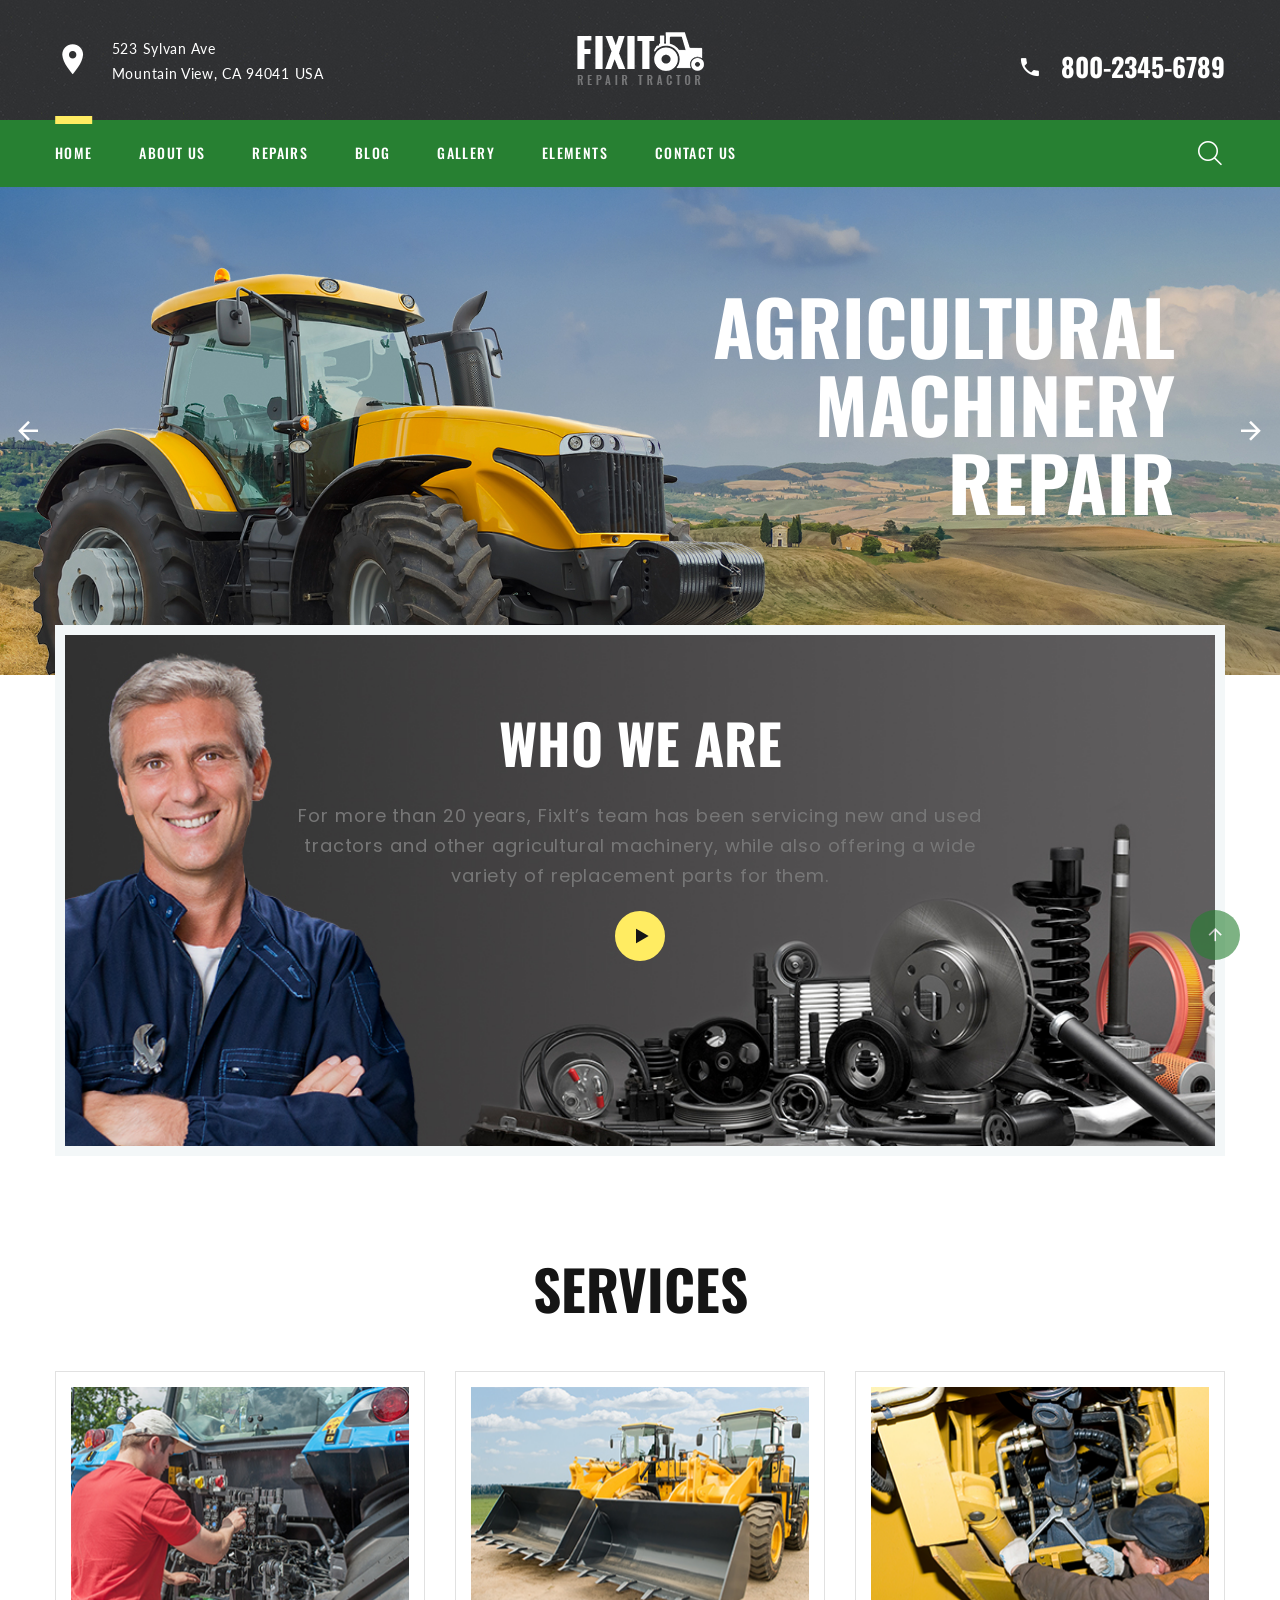
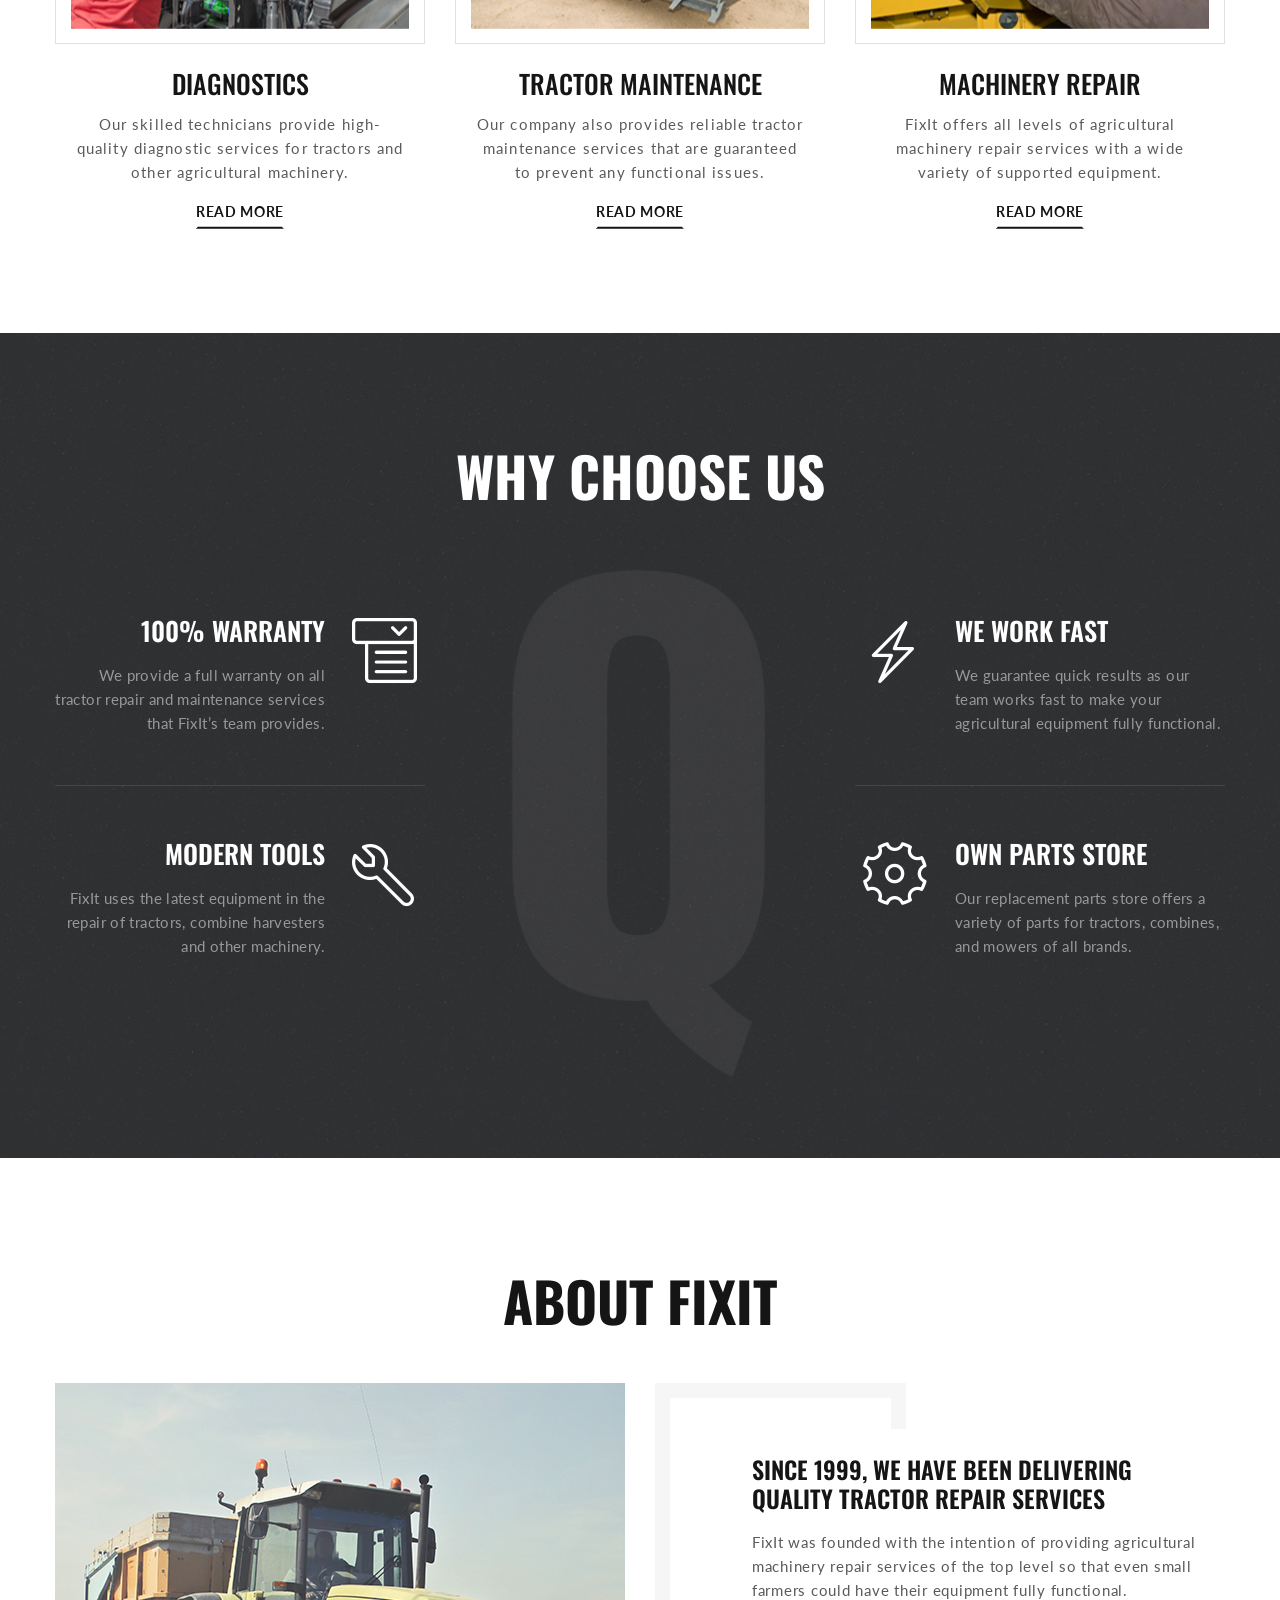
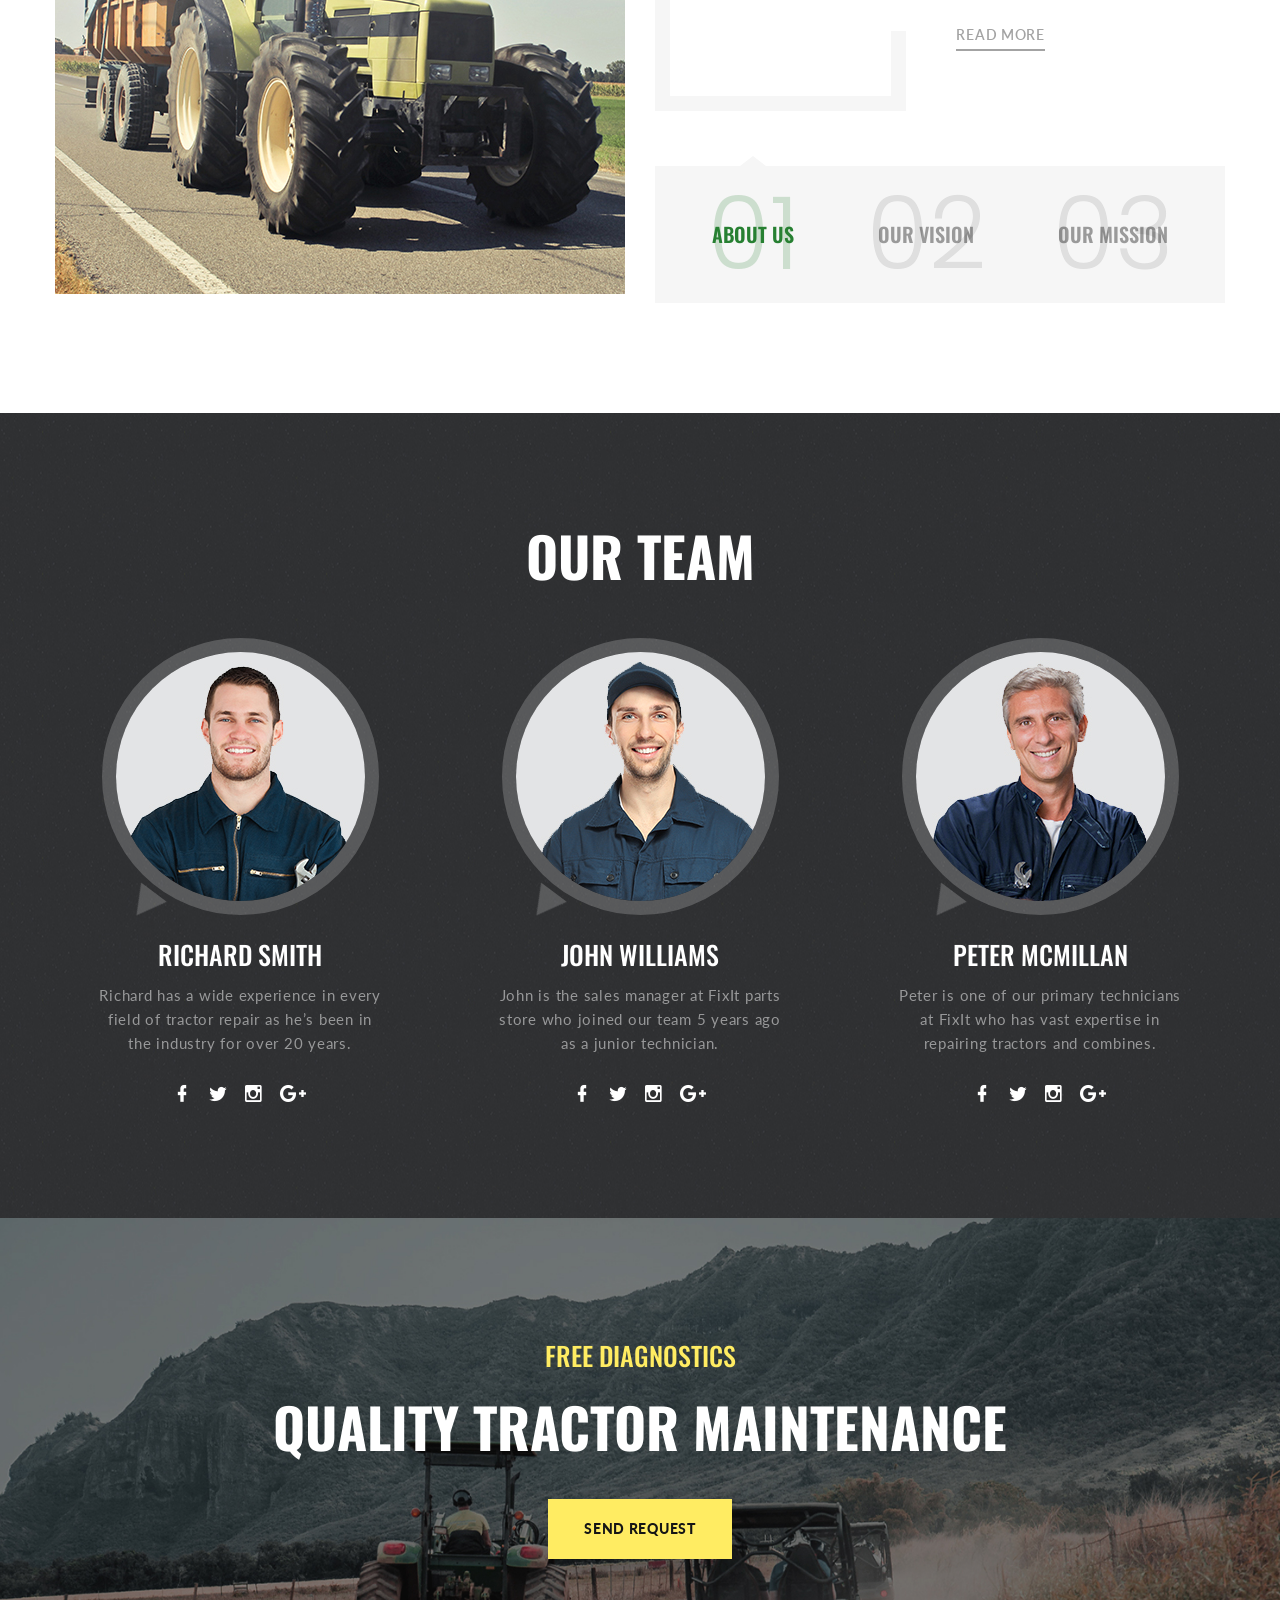
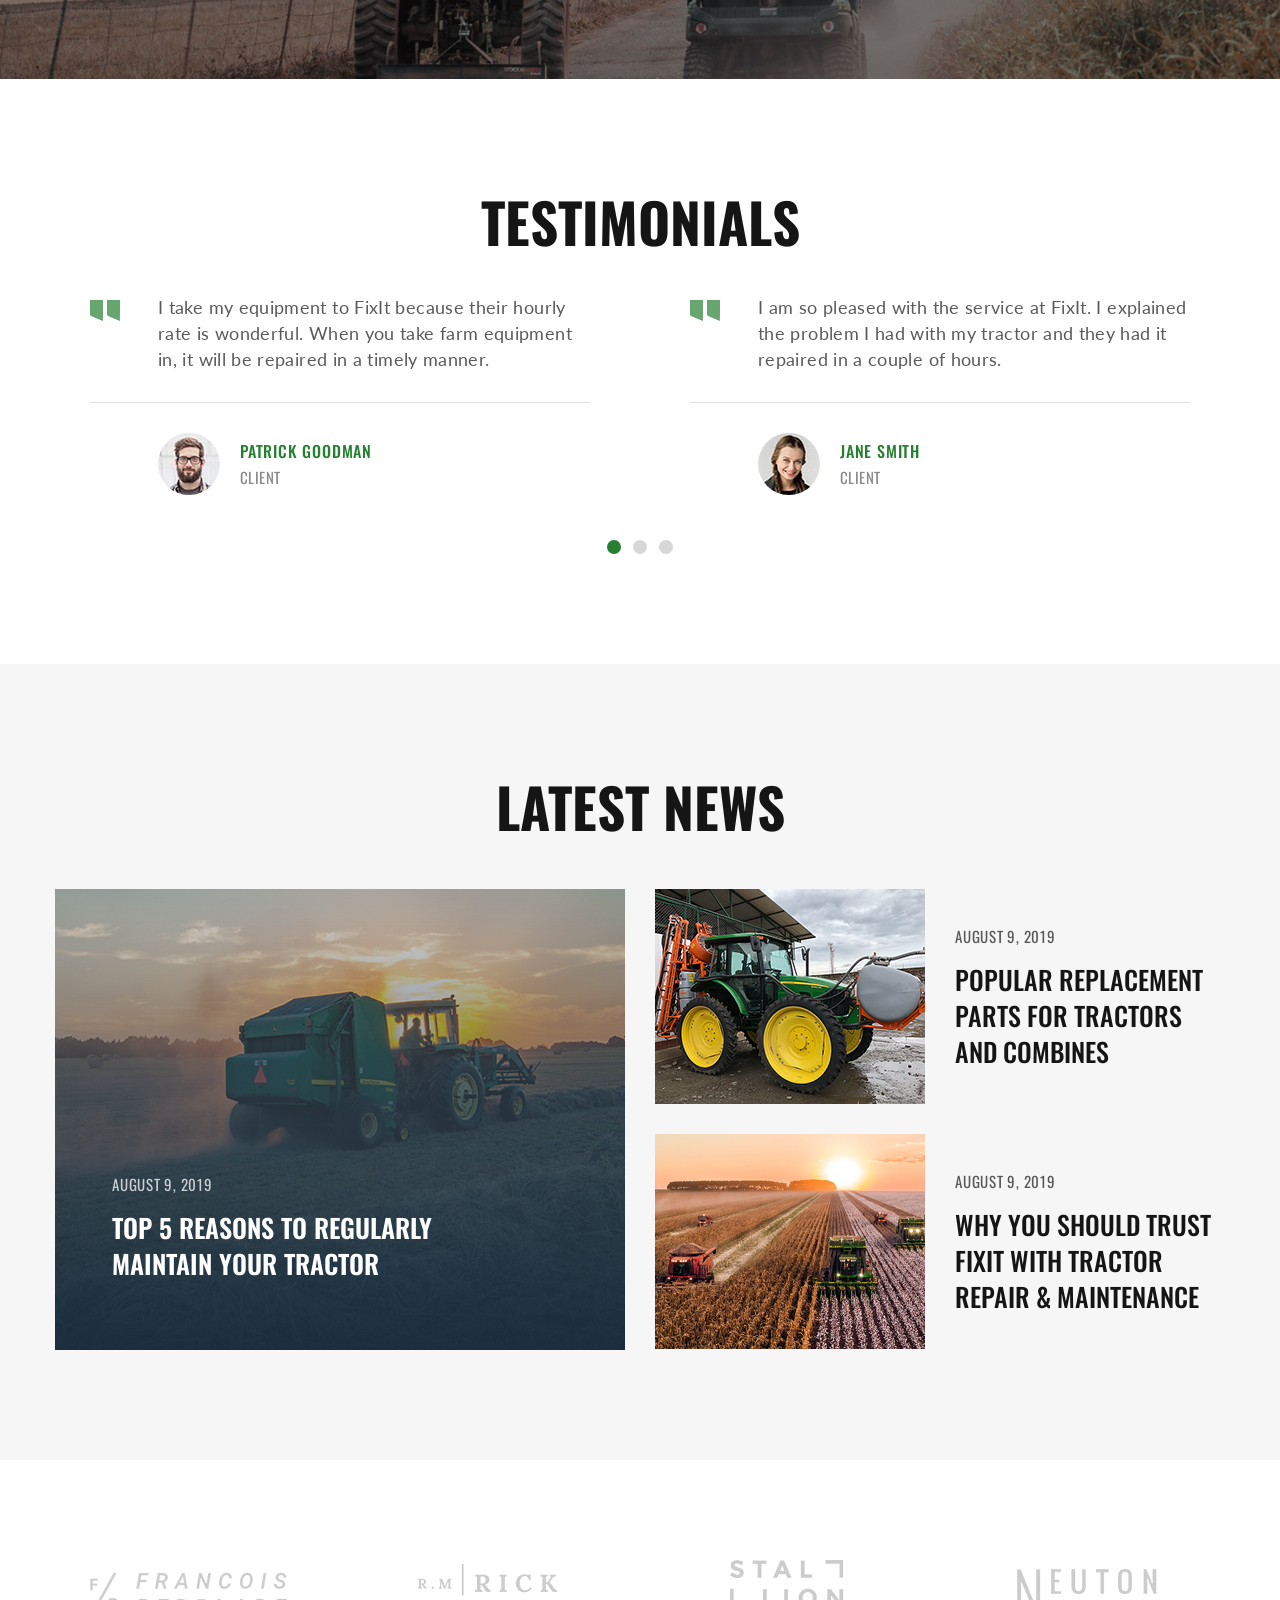
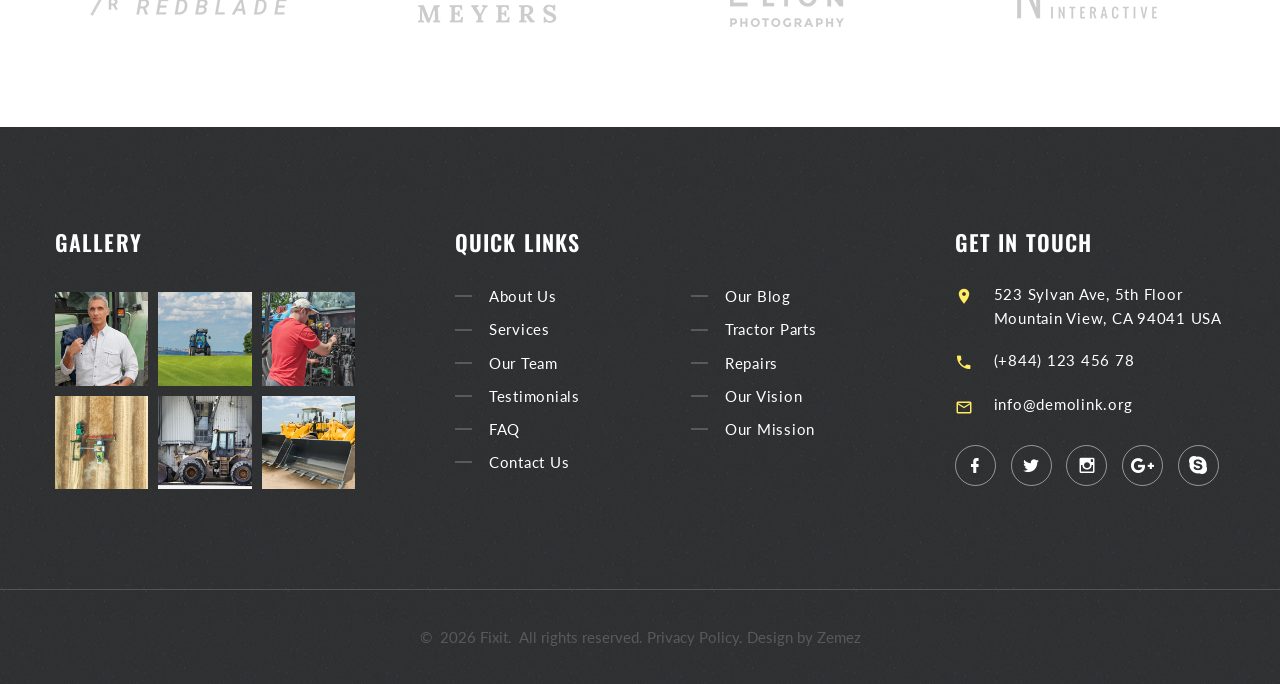
==== commit 4f8c37f9: "mngr 3.0" ====
--- a/index.html
+++ b/index.html
@@ -3,511 +3,659 @@
   <head>
     <title>Home</title>
     <meta charset="utf-8">
-    <meta name="format-detection" content="telephone=no">
-    <meta name="viewport" content="width=device-width, height=device-height, initial-scale=1.0, maximum-scale=1.0, user-scalable=0">
+    <meta name="viewport" content="width=device-width, height=device-height, initial-scale=1.0">
     <meta http-equiv="X-UA-Compatible" content="IE=edge">
     <link rel="icon" href="images/favicon.ico" type="image/x-icon">
-    <link rel="stylesheet" type="text/css" href="//fonts.googleapis.com/css?family=Libre+Franklin:200,300,500,600,300italic">
+    <link rel="stylesheet" type="text/css" href="//fonts.googleapis.com/css?family=Poppins:300,400,500,600,700,800%7CLato:300,400,700,900%7CKalam:300,400,700%7COswald:300,400,500,600,700">
     <link rel="stylesheet" href="css/bootstrap.css">
+    <link rel="stylesheet" href="css/fonts.css">
     <link rel="stylesheet" href="css/style.css">
     <style>.ie-panel{display: none;background: #212121;padding: 10px 0;box-shadow: 3px 3px 5px 0 rgba(0,0,0,.3);clear: both;text-align:center;position: relative;z-index: 1;} html.ie-10 .ie-panel, html.lt-ie-10 .ie-panel {display: block;}</style>
   </head>
   <body>
-    <div class="ie-panel"><a href="http://windows.microsoft.com/en-US/internet-explorer/"><img src="images/ie8-panel/warning_bar_0000_us.jpg" height="42" width="820" alt="You are using an outdated browser. For a faster, safer browsing experience, upgrade for free today."></a></div>
-    <!--Page-->
+    <div class="preloader">
+      <div class="preloader-body">
+        <div class="cssload-bell">
+          <div class="cssload-circle">
+            <div class="cssload-inner"></div>
+          </div>
+          <div class="cssload-circle">
+            <div class="cssload-inner"></div>
+          </div>
+          <div class="cssload-circle">
+            <div class="cssload-inner"></div>
+          </div>
+          <div class="cssload-circle">
+            <div class="cssload-inner"></div>
+          </div>
+          <div class="cssload-circle">
+            <div class="cssload-inner"></div>
+          </div>
+        </div>
+      </div>
+    </div>
     <div class="page">
-      <div id="page-loader">
-        <div class="cssload-container">
-          <div class="cssload-speeding-wheel"></div>
-        </div>
-      </div><a class="section section-banner d-none d-xl-flex" href="//www.templatemonster.com/website-templates/monstroid2.html" style="background-image: url(images/banner/banner-bg-04-1920x60.jpg); background-image: -webkit-image-set( url(images/banner/banner-bg-04-1920x60.jpg) 1x, url(images/banner/banner-bg-04-3840x120.jpg) 2x )"><img src="images/banner/banner-fg-04-1600x60.png" srcset="images/banner/banner-fg-04-1600x60.png 1x, images/banner/banner-fg-04-3200x120.png 2x" alt="" width="1600" height="310"></a>
-      <!--Page Header-->
-      <header class="page-header">
-        <!--RD Navbar-->
+      <!-- Page Header-->
+      <header class="section page-header context-dark">
+        <!-- RD Navbar-->
         <div class="rd-navbar-wrap">
-          <nav class="rd-navbar" data-layout="rd-navbar-fixed" data-sm-layout="rd-navbar-fixed" data-sm-device-layout="rd-navbar-fixed" data-md-layout="rd-navbar-fixed" data-md-device-layout="rd-navbar-fixed" data-lg-device-layout="rd-navbar-fixed" data-xl-device-layout="rd-navbar-static" data-xxl-device-layout="rd-navbar-static" data-lg-layout="rd-navbar-fixed" data-xl-layout="rd-navbar-static" data-xxl-layout="rd-navbar-static" data-stick-up-clone="false" data-sm-stick-up="true" data-md-stick-up="true" data-lg-stick-up="true" data-xl-stick-up="true" data-xxl-stick-up="true" data-lg-stick-up-offset="69px" data-xl-stick-up-offset="1px" data-xxl-stick-up-offset="1px">
-            <div class="rd-navbar-inner">
-              <!--RD Navbar Panel-->
-              <div class="rd-navbar-panel">
-                <button class="rd-navbar-toggle" data-rd-navbar-toggle=".rd-navbar-nav-wrap"><span></span></button>
-                <!--RD Navbar Brand-->
-                <div class="rd-navbar-brand"><a class="brand-name" href="index.html"><img src="images/logo-200x32.png" alt="" width="200" height="32"/></a></div>
-              </div>
-              <!--RD Navbar Nav-->
-              <div class="rd-navbar-nav-wrap">
-                <ul class="rd-navbar-nav">
-                  <li class="active"><a href="index.html">Home</a></li>
-                  <li><a href="about.html">About</a></li>
-                  <li><a href="typography.html">Typography</a></li>
-                  <li><a href="contacts.html">Contacts</a></li>
+          <nav class="rd-navbar rd-navbar-modern" data-layout="rd-navbar-fixed" data-sm-layout="rd-navbar-fixed" data-md-layout="rd-navbar-fixed" data-md-device-layout="rd-navbar-fixed" data-lg-layout="rd-navbar-static" data-lg-device-layout="rd-navbar-fixed" data-xl-layout="rd-navbar-static" data-xl-device-layout="rd-navbar-static" data-xxl-layout="rd-navbar-static" data-xxl-device-layout="rd-navbar-static" data-lg-stick-up-offset="100px" data-xl-stick-up-offset="120px" data-xxl-stick-up-offset="140px" data-lg-stick-up="true" data-xl-stick-up="true" data-xxl-stick-up="true">
+            <div class="rd-navbar-collapse-toggle rd-navbar-fixed-element-1" data-rd-navbar-toggle=".rd-navbar-collapse"><span></span></div>
+            <div class="rd-navbar-aside-outer">
+              <div class="rd-navbar-aside">
+                <div class="rd-navbar-collapse">
+                  <div class="contacts-ruth">
+                    <div class="unit unit-spacing-sm align-items-center">
+                      <div class="unit-left"><span class="icon mdi mdi-map-marker"></span></div>
+                      <div class="unit-body"><a href="#">523 Sylvan Ave<br/>Mountain View, CA 94041 USA</a></div>
+                    </div>
+                  </div>
+                  <div class="rd-navbar-button-2"><span class="icon mdi mdi-phone offset-right-18 icon-24"></span>
+                    <h4><a class="link-gray-800" href="tel:#">800-2345-6789</a></h4>
+                  </div>
+                </div>
+                <!-- RD Navbar Panel-->
+                <div class="rd-navbar-panel">
+                  <!-- RD Navbar Toggle-->
+                  <button class="rd-navbar-toggle" data-rd-navbar-toggle=".rd-navbar-nav-wrap"><span></span></button>
+                  <!-- RD Navbar Brand-->
+                  <div class="rd-navbar-brand"><a class="brand" href="index.html"><img class="brand-logo-dark" src="images/logo-default-127x53.png" alt="" width="127" height="53" srcset="images/logo-default-254x76.png 2x"/><img class="brand-logo-light" src="images/logo-inverse-127x53.png" alt="" width="127" height="53" srcset="images/logo-inverse-254x76.png 2x"/></a>
+                  </div>
+                </div>
+                <div class="rd-navbar-button"><span class="icon mdi mdi-phone offset-right-18 icon-24"></span>
+                  <h4><a class="link-secondary" href="tel:#">800-2345-6789</a></h4>
+                </div>
+              </div>
+            </div>
+            <div class="rd-navbar-main-outer">
+              <div class="rd-navbar-main">
+                <div class="rd-navbar-nav-wrap">
+                  <!-- RD Navbar Nav-->
+                  <ul class="rd-navbar-nav">
+                    <li class="rd-nav-item active"><a class="rd-nav-link" href="index.html">Home</a>
+                    </li>
+                    <li class="rd-nav-item"><a class="rd-nav-link" href="about-us.html">About Us</a>
+                    </li>
+                    <li class="rd-nav-item"><a class="rd-nav-link" href="repairs.html">Repairs</a>
+                    </li>
+                    <li class="rd-nav-item"><a class="rd-nav-link" href="blog.html">Blog</a>
+                      <!-- RD Navbar Dropdown-->
+                      <ul class="rd-menu rd-navbar-dropdown">
+                        <li class="rd-dropdown-item"><a class="rd-dropdown-link" href="blog-post.html">Blog Post</a></li>
+                      </ul>
+                    </li>
+                    <li class="rd-nav-item"><a class="rd-nav-link" href="gallery.html">Gallery</a>
+                    </li>
+                    <li class="rd-nav-item"><a class="rd-nav-link" href="#">Elements</a>
+                      <!-- RD Navbar Megamenu-->
+                      <ul class="rd-menu rd-navbar-megamenu">
+                        <li class="rd-megamenu-item">
+                          <div class="rd-megamenu-title"><span class="rd-megamenu-icon mdi mdi-apps"></span><span class="rd-megamenu-text">Elements</span></div>
+                          <ul class="rd-megamenu-list rd-megamenu-list-2">
+                            <li class="rd-megamenu-list-item"><a class="rd-megamenu-list-link" href="typography.html">Typography</a></li>
+                            <li class="rd-megamenu-list-item"><a class="rd-megamenu-list-link" href="icon-lists.html">Icon lists</a></li>
+                            <li class="rd-megamenu-list-item"><a class="rd-megamenu-list-link" href="progress-bars.html">Progress bars</a></li>
+                            <li class="rd-megamenu-list-item"><a class="rd-megamenu-list-link" href="calls-to-action.html">Calls to action</a></li>
+                            <li class="rd-megamenu-list-item"><a class="rd-megamenu-list-link" href="tabs-and-accordions.html">Tabs &amp; accordions</a></li>
+                            <li class="rd-megamenu-list-item"><a class="rd-megamenu-list-link" href="buttons.html">Buttons</a></li>
+                            <li class="rd-megamenu-list-item"><a class="rd-megamenu-list-link" href="tables.html">Tables</a></li>
+                            <li class="rd-megamenu-list-item"><a class="rd-megamenu-list-link" href="forms.html">Forms</a></li>
+                            <li class="rd-megamenu-list-item"><a class="rd-megamenu-list-link" href="counters.html">Counters</a></li>
+                            <li class="rd-megamenu-list-item"><a class="rd-megamenu-list-link" href="grid-system.html">Grid system</a></li>
+                            <li class="rd-megamenu-list-item"><a class="rd-megamenu-list-link" href="tractor-parts.html">Tractor Parts</a></li>
+                            <li class="rd-megamenu-list-item"><a class="rd-megamenu-list-link" href="testimonials.html">Testimonials</a></li>
+                          </ul>
+                        </li>
+                        <li class="rd-megamenu-item flex-grow-1 flex-shrink-0">
+                          <div class="rd-megamenu-title"><span class="rd-megamenu-icon mdi mdi-layers"></span><span class="rd-megamenu-text">Additional pages</span></div>
+                          <ul class="rd-megamenu-list">
+                            <li class="rd-megamenu-list-item"><a class="rd-megamenu-list-link" href="404-page.html">404 Page</a></li>
+                            <li class="rd-megamenu-list-item"><a class="rd-megamenu-list-link" href="coming-soon.html">Coming Soon</a></li>
+                            <li class="rd-megamenu-list-item"><a class="rd-megamenu-list-link" href="privacy-policy.html">Privacy Policy</a></li>
+                            <li class="rd-megamenu-list-item"><a class="rd-megamenu-list-link" href="our-team.html">Our Team</a></li>
+                            <li class="rd-megamenu-list-item"><a class="rd-megamenu-list-link" href="search-results.html">Search Results</a></li>
+                          </ul>
+                        </li>
+                        <li class="rd-megamenu-item rd-megamenu-banner">
+                          <div class="rd-megamenu-title"><span class="rd-megamenu-icon icon linearicons-cog"></span><span class="rd-megamenu-text">Welcome to Fixit</span></div><a class="banner-classic" href="#"><img src="images/banner-1-300x202.jpg" alt="" width="300" height="202"/></a>
+                        </li>
+                      </ul>
+                    </li>
+                    <li class="rd-nav-item"><a class="rd-nav-link" href="contact-us.html">Contact Us</a>
+                    </li>
+                  </ul>
+                </div>
+                <div class="rd-navbar-main-element">
+                  <!-- RD Navbar Search-->
+                  <div class="rd-navbar-search rd-navbar-search-2">
+                    <button class="rd-navbar-search-toggle rd-navbar-fixed-element-3" data-rd-navbar-toggle=".rd-navbar-search"><span></span></button>
+                    <form class="rd-search" action="search-results.html" data-search-live="rd-search-results-live" method="GET">
+                      <div class="form-wrap">
+                        <label class="form-label" for="rd-navbar-search-form-input">Search...</label>
+                        <input class="rd-navbar-search-form-input form-input" id="rd-navbar-search-form-input" type="text" name="s" autocomplete="off"/>
+                        <div class="rd-search-results-live" id="rd-search-results-live"></div>
+                        <button class="rd-search-form-submit fl-bigmug-line-search74" type="submit"></button>
+                      </div>
+                    </form>
+                  </div>
+                </div>
+              </div>
+            </div>
+          </nav>
+        </div>
+      </header>
+      <!-- Swiper-->
+      <section class="section swiper-container swiper-slider swiper-slider-3" data-loop="true" data-autoplay="true">
+        <div class="swiper-wrapper context-dark">
+          <div class="swiper-slide text-center text-lg-right overlay-custom" data-slide-bg="images/slide-1.jpg">
+            <div class="swiper-slide-caption section-xl section-main">
+              <div class="container">
+                <h1 class="swiper-title-1" data-caption-animate="fadeInLeft" data-caption-delay="100">Agricultural</h1>
+                <h1 class="swiper-title-1" data-caption-animate="fadeInLeft" data-caption-delay="250">Machinery</h1>
+                <h1 class="swiper-title-1" data-caption-animate="fadeInLeft" data-caption-delay="400">Repair</h1>
+              </div>
+            </div>
+          </div>
+          <div class="swiper-slide text-center text-lg-left overlay-custom" data-slide-bg="images/slide-2.jpg">
+            <div class="swiper-slide-caption section-xl">
+              <div class="container">
+                <h1 class="swiper-title-1" data-caption-animate="fadeInLeft" data-caption-delay="100">You can trust</h1>
+                <h1 class="swiper-title-1" data-caption-animate="fadeInLeft" data-caption-delay="250">Our Technicians</h1>
+                <h6 class="swiper-title-3 box-1" data-caption-animate="fadeInLeft" data-caption-delay="400">We have gathered a team of reliable agricultural machinery technicians that are always ready to help you.</h6>
+              </div>
+            </div>
+          </div>
+        </div>
+        <!-- Swiper Pagination-->
+        <div class="swiper-pagination"></div>
+        <!-- Swiper Navigation-->
+        <div class="swiper-button-prev"></div>
+        <div class="swiper-button-next"></div>
+      </section>
+
+      <!-- Promo-->
+      <section class="section section-sm section-top-0 bg-default offset-negative-1">
+        <div class="container">
+          <article class="promo-classic">
+            <h2 class="promo-classic-title">Who We Are</h2>
+            <p class="big promo-classic-text">For more than 20 years, FixIt’s team has been servicing new and used tractors and other agricultural machinery, while also offering a wide variety of replacement parts for them.</p><a class="button button-sm button-icon-3 button-secondary button-zakaria button-zakaria-2 fa-rotate-90" href="https://youtu.be/FpZRIhy-ask" data-lightgallery="item"><span class="promo-classic-icon mdi mdi-triangle"></span></a>
+          </article>
+        </div>
+      </section>
+
+      <!-- Services-->
+      <section class="section section-sm section-last bg-default">
+        <div class="container">
+          <h2 class="wow fadeScale">Services</h2>
+          <!-- Owl Carousel-->
+          <div class="owl-carousel owl-style-8" data-items="1" data-sm-items="2" data-lg-items="3" data-margin="30" data-dots="true" data-mouse-drag="false">
+            <article class="box-info-modern wow slideInUp" data-wow-delay=".1s"><a class="box-info-modern-figure" href="about-us.html"><img src="images/about-1-340x243.jpg" alt="" width="340" height="243"/></a>
+              <h4 class="box-info-modern-title"><a href="about-us.html">Diagnostics</a></h4>
+              <div class="box-info-modern-text">Our skilled technicians provide high-quality diagnostic services for tractors and other agricultural machinery.</div><a class="box-info-modern-link" href="about-us.html">Read more</a>
+            </article>
+            <article class="box-info-modern wow slideInUp"><a class="box-info-modern-figure" href="about-us.html"><img src="images/about-2-340x243.jpg" alt="" width="340" height="243"/></a>
+              <h4 class="box-info-modern-title"><a href="about-us.html">Tractor maintenance</a></h4>
+              <div class="box-info-modern-text">Our company also provides reliable tractor maintenance services that are guaranteed to prevent any functional issues.</div><a class="box-info-modern-link" href="about-us.html">Read more</a>
+            </article>
+            <article class="box-info-modern wow slideInUp" data-wow-delay=".1s"><a class="box-info-modern-figure" href="about-us.html"><img src="images/about-3-340x243.jpg" alt="" width="340" height="243"/></a>
+              <h4 class="box-info-modern-title"><a href="about-us.html">Machinery Repair</a></h4>
+              <div class="box-info-modern-text">FixIt offers all levels of agricultural machinery repair services with a wide variety of supported equipment.</div><a class="box-info-modern-link" href="about-us.html">Read more</a>
+            </article>
+          </div>
+        </div>
+      </section>
+
+      <!-- Why choose us-->
+      <section class="section section-xxl section-xxl-2 context-dark bg-image-8">
+        <div class="container">
+          <h2 class="wow fadeScale">Why choose us</h2>
+          <div class="row row-xl row-xxl-2 row-30 row-md-40 row-lg-50 align-items-center">
+            <div class="col-md-5 col-xl-4">
+              <div class="row row-30 row-md-40 row-lg-50 bordered-2">
+                <div class="col-sm-6 col-md-12">
+                  <article class="box-icon-nancy box-icon-nancy-right text-center text-lg-right wow fadeInLeft">
+                    <div class="unit unit-spacing-sm flex-column flex-lg-row-reverse">
+                      <div class="unit-left">
+                        <div class="box-icon-nancy-svg"><span class="icon linearicons-menu3 icon-65"></span>
+                        </div>
+                      </div>
+                      <div class="unit-body">
+                        <h4 class="box-icon-nancy-title"><a href="#">100% Warranty </a></h4>
+                        <p class="box-icon-nancy-text">We provide a full warranty on all tractor repair and maintenance services that FixIt’s team provides.</p>
+                      </div>
+                    </div>
+                  </article>
+                </div>
+                <div class="col-sm-6 col-md-12">
+                  <article class="box-icon-nancy box-icon-nancy-right text-center text-lg-right wow fadeInLeft" data-wow-delay=".1s">
+                    <div class="unit unit-spacing-sm flex-column flex-lg-row-reverse">
+                      <div class="unit-left">
+                        <div class="box-icon-nancy-svg"><span class="icon icon-65 linearicons-wrench"></span>
+                        </div>
+                      </div>
+                      <div class="unit-body">
+                        <h4 class="box-icon-nancy-title"><a href="#">Modern tools</a></h4>
+                        <p class="box-icon-nancy-text">FixIt uses the latest equipment in the repair of tractors, combine harvesters and other machinery.</p>
+                      </div>
+                    </div>
+                  </article>
+                </div>
+              </div>
+            </div>
+            <div class="col-md-2 col-xl-4 d-none d-md-block wow fadeScale"></div>
+            <div class="col-md-5 col-xl-4">
+              <div class="row row-30 row-md-40 row-lg-50 bordered-2">
+                <div class="col-sm-6 col-md-12">
+                  <article class="box-icon-nancy box-icon-nancy-left text-center text-lg-left wow fadeInRigth">
+                    <div class="unit unit-spacing-sm flex-column flex-lg-row">
+                      <div class="unit-left">
+                        <div class="box-icon-nancy-svg"><span class="icon icon-65 linearicons-power"></span>
+                        </div>
+                      </div>
+                      <div class="unit-body">
+                        <h4 class="box-icon-nancy-title"><a href="#">We work fast</a></h4>
+                        <p class="box-icon-nancy-text">We guarantee quick results as our team works fast to make your agricultural equipment fully functional.</p>
+                      </div>
+                    </div>
+                  </article>
+                </div>
+                <div class="col-sm-6 col-md-12">
+                  <article class="box-icon-nancy box-icon-nancy-left text-center text-lg-left wow fadeInRight" data-wow-delay=".1s">
+                    <div class="unit unit-spacing-sm flex-column flex-lg-row">
+                      <div class="unit-left">
+                        <div class="box-icon-nancy-svg"><span class="icon icon-65 span icon icon-65 linearicons-cog"></span>
+                        </div>
+                      </div>
+                      <div class="unit-body">
+                        <h4 class="box-icon-nancy-title"><a href="#">Own Parts Store</a></h4>
+                        <p class="box-icon-nancy-text">Our replacement parts store offers a variety of parts for tractors, combines, and mowers of all brands.</p>
+                      </div>
+                    </div>
+                  </article>
+                </div>
+              </div>
+            </div>
+          </div>
+        </div>
+      </section>
+
+      <!-- About FixIt-->
+      <section class="section section-xxl bg-default">
+        <div class="container">
+          <h2 class="wow fadeScale">About FixIt</h2>
+          <div class="row row-30 row-lg justify-content-center">
+            <div class="col-sm-8 col-md-7 col-lg-6 wow fadeInLeft"><img src="images/about-4-570x511.jpg" alt="" width="570" height="511"/>
+            </div>
+            <div class="col-md-10 col-lg-6 wow fadeInRight">
+              <!-- Bootstrap tabs-->
+              <div class="tabs-custom tabs-jean" id="tabs-1">
+                <!-- Tab panes-->
+                <div class="tab-content">
+                  <div class="tab-pane fade show active" id="tabs-1-1">
+                    <div class="box-info-creative">
+                      <h5 class="box-info-creative-title"><a href="#">since 1999, we have been delivering quality tractor repair services</a></h5>
+                      <div class="box-info-creative-text">FixIt was founded with the intention of providing agricultural machinery repair services of the top level so that even small farmers could have their equipment fully functional.</div><a class="link-classic box-info-creative-link" href="#">Read more</a>
+                    </div>
+                  </div>
+                  <div class="tab-pane fade" id="tabs-1-2">
+                    <div class="box-info-creative">
+                      <h5 class="box-info-creative-title"><a href="#">Being a global leader in providing quality tractor repair services</a></h5>
+                      <div class="box-info-creative-text">Our company aims to be your preffered partner in tractor and combine repairs by achieving excellence in everything we do. We also strive to remain customer-oriented.</div><a class="link-classic box-info-creative-link" href="#">Read more</a>
+                    </div>
+                  </div>
+                  <div class="tab-pane fade" id="tabs-1-3">
+                    <div class="box-info-creative">
+                      <h4 class="box-info-creative-title"><a href="#">We aim to help our customers maintain their agricultural machinery</a></h4>
+                      <div class="box-info-creative-text">We help our customers succeed by providing premier repair & maintenance solutions for a wide variety of agricultural machinery through teamwork and professional excellence.</div><a class="link-classic box-info-creative-link" href="#">Read more</a>
+                    </div>
+                  </div>
+                </div>
+                <!-- Nav tabs-->
+                <div class="nav-tabs-wrap">
+                  <ul class="nav nav-tabs">
+                    <li class="nav-item" role="presentation"><a class="nav-link active" href="#tabs-1-1" data-toggle="tab">about us</a></li>
+                    <li class="nav-item" role="presentation"><a class="nav-link" href="#tabs-1-2" data-toggle="tab">our vision</a></li>
+                    <li class="nav-item" role="presentation"><a class="nav-link" href="#tabs-1-3" data-toggle="tab">our mission</a></li>
+                  </ul>
+                </div>
+              </div>
+            </div>
+          </div>
+        </div>
+      </section>
+
+      <!-- Out Team-->
+      <section class="section section-xxl context-dark bg-image-1">
+        <div class="container">
+          <h2 class="wow fadeScale">Our team</h2>
+          <!-- Owl Carousel-->
+          <div class="owl-carousel owl-style-10" data-items="1" data-sm-items="2" data-lg-items="3" data-margin="30" data-dots="true" data-mouse-drag="false">
+            <article class="team-creative wow slideInUp" data-wow-delay=".1s">
+              <div class="team-creative-header"><a class="team-creative-figure" href="#"><img src="images/team-8-249x249.jpg" alt="" width="249" height="249"/></a>
+                <div class="team-creative-decor"></div>
+              </div>
+              <div class="team-creative-body">
+                <h4 class="team-creative-name"><a href="#">richard smith</a></h4>
+                <p class="team-creative-text opacity-50">Richard has a wide experience in every field of tractor repair as he’s been in the industry for over 20 years.</p>
+                <ul class="list-inline team-creative-list-social list-social-2 list-social-2-2 list-inline-sm">
+                  <li><a class="icon mdi mdi-facebook" href="#"></a></li>
+                  <li><a class="icon mdi mdi-twitter" href="#"></a></li>
+                  <li><a class="icon mdi mdi-instagram" href="#"></a></li>
+                  <li><a class="icon mdi mdi-google-plus" href="#"></a></li>
                 </ul>
               </div>
-            </div>
-          </nav>
-        </div>
-      </header>
-      <!--Swiper-->
-      <section>
-        <div class="swiper-container swiper-slider swiper-slider_fullheight" data-simulate-touch="false" data-loop="false" data-autoplay="false">
-          <div class="swiper-wrapper">
-            <div class="swiper-slide swiper-slide_video context-dark video-bg-overlay">
-                    <!--RD Video-->
-                    <div class="vide_bg" data-vide-bg="video/video-lg" data-vide-options="posterType: jpg">
-                      <div class="swiper-slide-caption text-center">
-                        <div class="container">
-                          <h2 data-caption-animate="fadeInUpSmall">Built by geeks & used by humans</h2>
-                          <h5 class="text-width-2 block-centered" data-caption-animate="fadeInUpSmall" data-caption-delay="200">Monstroid<sup>2</sup> aims to satisfy real needs of real projects. We've got a pack of tools for that.</h5>
-                          <div class="group-lg group-middle"><a class="button button-black" data-caption-animate="fadeInUpSmall" data-caption-delay="350" href="#section-see-features" data-custom-scroll-to="section-see-features">See Features</a><a class="button button-primary" data-caption-animate="fadeInUpSmall" data-caption-delay="350" data-custom-scroll-to="section-subscribe" href="#section-subscribe">Subscribe</a></div>
+            </article>
+            <article class="team-creative wow slideInUp">
+              <div class="team-creative-header"><a class="team-creative-figure" href="#"><img src="images/team-9-249x249.jpg" alt="" width="249" height="249"/></a>
+                <div class="team-creative-decor"></div>
+              </div>
+              <div class="team-creative-body">
+                <h4 class="team-creative-name"><a href="#">John Williams</a></h4>
+                <p class="team-creative-text opacity-50">John is the sales manager at FixIt parts store who joined our team 5 years ago as a junior technician.</p>
+                <ul class="list-inline team-creative-list-social list-social-2 list-social-2-2 list-inline-sm">
+                  <li><a class="icon mdi mdi-facebook" href="#"></a></li>
+                  <li><a class="icon mdi mdi-twitter" href="#"></a></li>
+                  <li><a class="icon mdi mdi-instagram" href="#"></a></li>
+                  <li><a class="icon mdi mdi-google-plus" href="#"></a></li>
+                </ul>
+              </div>
+            </article>
+            <article class="team-creative wow slideInUp" data-wow-delay=".1s">
+              <div class="team-creative-header"><a class="team-creative-figure" href="#"><img src="images/team-10-249x249.jpg" alt="" width="249" height="249"/></a>
+                <div class="team-creative-decor"></div>
+              </div>
+              <div class="team-creative-body">
+                <h4 class="team-creative-name"><a href="#">Peter McMillan</a></h4>
+                <p class="team-creative-text opacity-50">Peter is one of our primary technicians at FixIt who has vast expertise in repairing tractors and combines.</p>
+                <ul class="list-inline team-creative-list-social list-social-2 list-social-2-2 list-inline-sm">
+                  <li><a class="icon mdi mdi-facebook" href="#"></a></li>
+                  <li><a class="icon mdi mdi-twitter" href="#"></a></li>
+                  <li><a class="icon mdi mdi-instagram" href="#"></a></li>
+                  <li><a class="icon mdi mdi-google-plus" href="#"></a></li>
+                </ul>
+              </div>
+            </article>
+          </div>
+        </div>
+      </section>
+
+      <!-- CTA-->
+      <section class="section section-xxl section-inset-1 context-dark bg-image" style="background-image: url(images/bg-cta-1.jpg);">
+        <div class="container box-cta">
+          <h4 class="text-secondary font-weight-medium wow fadeInDown">Free diagnostics</h4>
+          <h2 class="wow fadeScale">Quality tractor Maintenance</h2><a class="button button-lg button-shadow-2 button-secondary button-zakaria wow fadeInUp" href="#">send request</a>
+        </div>
+      </section>
+
+      <!-- Testimonials-->
+      <section class="section section-xxl bg-default">
+        <div class="container">
+          <h2 class="wow fadeScale">Testimonials</h2>
+          <!-- Owl Carousel-->
+          <div class="owl-carousel owl-style-11" data-items="1" data-sm-items="2" data-margin="30" data-dots="true" data-autoplay="false">
+            <!-- Quote Carly-->
+            <article class="quote-carly quote-carly-1">
+              <div class="quote-carly-text">
+                <div class="q">I take my equipment to FixIt because their hourly rate is wonderful. When you take farm equipment in, it will be repaired in a timely manner.</div>
+              </div>
+              <div class="quote-carly-footer">
+                <div class="unit unit-spacing-sm flex-column flex-md-row align-items-center">
+                  <div class="unit-left">
+                    <div class="quote-carly-figure"><img src="images/user-10-62x62.jpg" alt="" width="62" height="62"/>
+                    </div>
+                  </div>
+                  <div class="unit-body">
+                    <div class="quote-carly-author">Patrick Goodman</div>
+                    <div class="quote-carly-status">Client</div>
+                  </div>
+                </div>
+              </div>
+            </article>
+            <!-- Quote Carly-->
+            <article class="quote-carly quote-carly-1">
+              <div class="quote-carly-text">
+                <div class="q">I am so pleased with the service at FixIt. I explained the problem I had with my tractor and they had it repaired in a couple of hours.</div>
+              </div>
+              <div class="quote-carly-footer">
+                <div class="unit unit-spacing-sm flex-column flex-md-row align-items-center">
+                  <div class="unit-left">
+                    <div class="quote-carly-figure"><img src="images/user-11-62x62.jpg" alt="" width="62" height="62"/>
+                    </div>
+                  </div>
+                  <div class="unit-body">
+                    <div class="quote-carly-author">Jane Smith</div>
+                    <div class="quote-carly-status">Client</div>
+                  </div>
+                </div>
+              </div>
+            </article>
+            <!-- Quote Carly-->
+            <article class="quote-carly quote-carly-1">
+              <div class="quote-carly-text">
+                <div class="q">From the time I walked in the door right up to my tractor’s delivery, everyone was friendly, courteous, helpful and answered all my questions.</div>
+              </div>
+              <div class="quote-carly-footer">
+                <div class="unit unit-spacing-sm flex-column flex-md-row align-items-center">
+                  <div class="unit-left">
+                    <div class="quote-carly-figure"><img src="images/user-5-62x62.jpg" alt="" width="62" height="62"/>
+                    </div>
+                  </div>
+                  <div class="unit-body">
+                    <div class="quote-carly-author">Christopher Martin</div>
+                    <div class="quote-carly-status">Client</div>
+                  </div>
+                </div>
+              </div>
+            </article>
+            <!-- Quote Carly-->
+            <article class="quote-carly quote-carly-1">
+              <div class="quote-carly-text">
+                <div class="q">Your technicians were extremely polite and thorough when I asked them to help me with the repair of my LA115 tractor. Thank you!</div>
+              </div>
+              <div class="quote-carly-footer">
+                <div class="unit unit-spacing-sm flex-column flex-md-row align-items-center">
+                  <div class="unit-left">
+                    <div class="quote-carly-figure"><img src="images/user-6-62x62.jpg" alt="" width="62" height="62"/>
+                    </div>
+                  </div>
+                  <div class="unit-body">
+                    <div class="quote-carly-author">Ashley Perez</div>
+                    <div class="quote-carly-status">Client</div>
+                  </div>
+                </div>
+              </div>
+            </article>
+            <!-- Quote Carly-->
+            <article class="quote-carly quote-carly-1">
+              <div class="quote-carly-text">
+                <div class="q">I’ve been FixIt’s regular client since their Day 1 in business. They take care of everything my tractor needs including even the smallest repairs.</div>
+              </div>
+              <div class="quote-carly-footer">
+                <div class="unit unit-spacing-sm flex-column flex-md-row align-items-center">
+                  <div class="unit-left">
+                    <div class="quote-carly-figure"><img src="images/user-7-62x62.jpg" alt="" width="62" height="62"/>
+                    </div>
+                  </div>
+                  <div class="unit-body">
+                    <div class="quote-carly-author">Michael Henderson</div>
+                    <div class="quote-carly-status">Client</div>
+                  </div>
+                </div>
+              </div>
+            </article>
+            <!-- Quote Carly-->
+            <article class="quote-carly quote-carly-1">
+              <div class="quote-carly-text">
+                <div class="q">I’m genuinely impressed by your level of service and customer commitment. You delivery exceptional tractor repair services. Thank you!</div>
+              </div>
+              <div class="quote-carly-footer">
+                <div class="unit unit-spacing-sm flex-column flex-md-row align-items-center">
+                  <div class="unit-left">
+                    <div class="quote-carly-figure"><img src="images/user-8-62x62.jpg" alt="" width="62" height="62"/>
+                    </div>
+                  </div>
+                  <div class="unit-body">
+                    <div class="quote-carly-author">Rose Perry</div>
+                    <div class="quote-carly-status">Client</div>
+                  </div>
+                </div>
+              </div>
+            </article>
+          </div>
+        </div>
+      </section>
+
+      <!-- Latest News-->
+      <section class="section section-xxl bg-gray-1">
+        <div class="container">
+          <h2 class="wow fadeScale">Latest News</h2>
+          <div class="row row-lg row-30 justify-content-center">
+            <div class="col-sm-8 col-md-6 wow fadeInLeft">
+              <!-- Post Nikki 2-->
+              <article class="post post-nikki post-nikki-2">
+                <div class="post-nikki-figure"><img src="images/post-1-570x461.jpg" alt="" width="570" height="461"/>
+                </div>
+                <div class="post-nikki-body">
+                  <div>
+                    <div class="post-nikki-time">
+                      <time datetime="2019-09-08">August 9, 2019</time>
+                    </div>
+                    <div class="post-nikki-title"><a href="blog-post.html">Top 5 Reasons to Regularly Maintain Your Tractor</a></div>
+                  </div>
+                </div>
+              </article>
+            </div>
+            <div class="col-md-6">
+              <div class="row row-30">
+                <div class="col-6 col-md-12 wow fadeInRight">
+                  <!-- Post Nikki-->
+                  <article class="post post-nikki">
+                    <div class="unit unit-spacing-lg flex-column flex-md-row align-items-center">
+                      <div class="unit-left"><a class="post-nikki-figure" href="blog-post.html"><img src="images/post-2-270x215.jpg" alt="" width="270" height="215"/></a></div>
+                      <div class="unit-body">
+                        <div class="post-nikki-time">
+                          <time datetime="2019-09-08">August 9, 2019</time>
                         </div>
-                      </div>
-                    </div>
-            </div>
-            <div class="swiper-slide bg-gray-lighter" data-slide-bg="images/slider-slide-1-1920x980.jpg">
-              <div class="swiper-slide-caption text-center">
-                <div class="container">
-                  <h1 data-caption-animate="fadeInUpSmall"><span>Monstroid</span><sup class="text-accent">2</sup></h1>
-                  <h3 data-caption-animate="fadeInUpSmall" data-caption-delay="200">New HTML Templates Generation</h3>
-                  <div class="group-lg group-middle"><a class="button button-primary" data-caption-animate="fadeInUpSmall" data-caption-delay="350" href="#section-see-features" data-custom-scroll-to="section-see-features">See Features</a><a class="button button-black" data-caption-animate="fadeInUpSmall" data-caption-delay="350" data-custom-scroll-to="section-subscribe" href="#section-subscribe">Subscribe</a></div>
-                </div>
-              </div>
-            </div>
-            <div class="swiper-slide swiper-slide_top bg-accent" data-slide-bg="images/slider-slide-2-1920x980.jpg">
-              <div class="swiper-slide-caption">
-                <div class="container">
-                  <h2 data-caption-animate="fadeInLeftSmall">The Power of Bootstrap<br class="d-none d-lg-block">Discover it with Monstroid²</h2><a class="button button-gray-light-outline" data-caption-animate="fadeInLeftSmall" data-caption-delay="200" data-custom-scroll-to="section-subscribe" href="#section-subscribe">Subscribe</a>
-                </div>
-              </div>
-            </div>
-          </div>
-          <!--Swiper Pagination-->
-          <div class="swiper-pagination"></div>
-          <!--Swiper Navigation-->
-          <div class="swiper-button-prev linear-icon-chevron-left"></div>
-          <div class="swiper-button-next linear-icon-chevron-right"></div>
-        </div>
-      </section>
-      <!--Presentation-->
-      <section class="section-xl bg-default text-center" id="section-see-features">
-        <div class="container">
-          <div class="row justify-content-lg-center">
-            <div class="col-lg-10 col-xl-8">
-              <h3>Consistency is the key</h3>
-              <p>Monstroid² boasts clean and crispy design, bulletproof layout consistency and intuitive navigation. The template was created by top industry leaders in web design and user experience. Improve your audience engagement and loyalty with simple and user friendly tools offered by our template.</p>
-            </div>
-          </div>
-        </div>
-      </section>
-      <!--The Power of Bootstrap Toolkit-->
-      <section class="bg-gray-lighter object-wrap">
-        <div class="section-xxl section-xxl_bigger">
+                        <div class="post-nikki-title font-weight-medium"><a href="blog-post.html">Popular Replacement Parts for Tractors and Combines</a></div>
+                      </div>
+                    </div>
+                  </article>
+                </div>
+                <div class="col-6 col-md-12 wow fadeInRight">
+                  <!-- Post Nikki-->
+                  <article class="post post-nikki">
+                    <div class="unit unit-spacing-lg flex-column flex-md-row align-items-center">
+                      <div class="unit-left"><a class="post-nikki-figure" href="blog-post.html"><img src="images/post-3-270x215.jpg" alt="" width="270" height="215"/></a></div>
+                      <div class="unit-body">
+                        <div class="post-nikki-time">
+                          <time datetime="2019-09-08">August 9, 2019</time>
+                        </div>
+                        <div class="post-nikki-title font-weight-medium"><a href="blog-post.html">Why You Should Trust FixIt with Tractor Repair &amp; Maintenance</a></div>
+                      </div>
+                    </div>
+                  </article>
+                </div>
+              </div>
+            </div>
+          </div>
+        </div>
+      </section>
+
+      <!-- Section Clients-->
+      <section class="section section-xl bg-default">
+        <div class="container">
+          <div class="owl-carousel owl-style-2" data-items="1" data-sm-items="2" data-md-items="4" data-lg-items="4" data-margin="30" data-dots="true"><a class="clients-classic" href="#"><img src="images/clients-1-197x44.png" alt="" width="197" height="44"/></a><a class="clients-classic" href="#"><img src="images/clients-2-139x59.png" alt="" width="139" height="59"/></a><a class="clients-classic" href="#"><img src="images/clients-3-114x67.png" alt="" width="114" height="67"/></a><a class="clients-classic" href="#"><img src="images/clients-4-140x50.png" alt="" width="140" height="50"/></a></div>
+        </div>
+      </section>
+
+      <!-- Page Footer-->
+      <footer class="section footer-modern bg-image-1 context-dark footer-modern-2">
+        <div class="footer-modern-body section-xl context-dark">
           <div class="container">
-            <div class="row">
-              <div class="col-lg-5">
-                <h3>The Power of Bootstrap Toolkit</h3>
-                <p>We’ve made a huge effort to provide you with the extreme power of site building via Bootstrap Toolkit. It is one of the most modern and flexible solutions for everyone who wants their website working properly and according to the latest standards.</p>
-              </div>
-            </div>
-          </div>
-        </div>
-        <div class="object-wrap__body object-wrap__body-sizing-1 object-wrap__body-md-right bg-image" style="background-image: url(images/home-default-1-960x640.jpg)"></div>
-      </section>
-      <!--Content Driven Design-->
-      <section class="section-xl bg-default">
-        <div class="container">
-          <div class="row justify-content-md-center flex-lg-row-reverse align-items-lg-center justify-content-lg-between row-50">
-            <div class="col-md-9 col-lg-5">
-              <h3>Content Driven Design</h3>
-              <p>Unlike many other templates, Monstroid² is built around user content but not vice versa. Thus you may be sure when you add your own texts and images the template will look same cool and appealing.</p>
-            </div>
-            <div class="col-md-9 col-lg-6"><img src="images/home-default-2-652x491.jpg" alt="" width="652" height="491"/>
-            </div>
-          </div>
-        </div>
-      </section>
-      <!--Blurbs-->
-      <section class="section-xl bg-gray-lighter">
-        <div class="container">
-          <div class="row row-50">
-            <div class="col-md-6 col-lg-4">
-              <!--Blurb minimal-->
-              <article class="blurb blurb-minimal">
-                <div class="unit flex-row unit-spacing-md">
-                  <div class="unit-left">
-                    <div class="blurb-minimal__icon"><span class="icon linear-icon-magic-wand"></span></div>
-                  </div>
-                  <div class="unit-body">
-                    <p class="blurb__title">Pixel Perfect Typography</p>
-                    <p>It’s impossible to ignore the fact that perfect typography is a key asset of design success. We concentrated on classic proportions, great readability and better user experience to produce modern and user friendly template that adds value to any project.</p>
-                  </div>
-                </div>
-              </article>
-            </div>
-            <div class="col-md-6 col-lg-4">
-              <!--Blurb minimal-->
-              <article class="blurb blurb-minimal">
-                <div class="unit flex-row unit-spacing-md">
-                  <div class="unit-left">
-                    <div class="blurb-minimal__icon"><span class="icon linear-icon-menu3"></span></div>
-                  </div>
-                  <div class="unit-body">
-                    <p class="blurb__title">Great for Any Device</p>
-                    <p>This template is fully responsive and Retina-ready, which means its ability to be displayed on any modern gadgets, from computers and laptops to smartphones and tablets. It is also perfectly optimized for high-resolution displays and other devices.</p>
-                  </div>
-                </div>
-              </article>
-            </div>
-            <div class="col-md-6 col-lg-4">
-              <!--Blurb minimal-->
-              <article class="blurb blurb-minimal">
-                <div class="unit flex-row unit-spacing-md">
-                  <div class="unit-left">
-                    <div class="blurb-minimal__icon"><span class="icon linear-icon-users2"></span></div>
-                  </div>
-                  <div class="unit-body">
-                    <p class="blurb__title">Made for People</p>
-                    <p>Monstroid² is built for real users that enjoy easy website development and at the same are looking for a clear and stunning design. Our template can provide you with lots of child themes that are available in the full version of this template.</p>
-                  </div>
-                </div>
-              </article>
-            </div>
-          </div>
-        </div>
-      </section>
-      <!--GPL3 License advantages-->
-      <section class="section-xl bg-default">
-        <div class="container">
-          <div class="row row-50 align-items-lg-center justify-content-lg-between">
-            <div class="col-lg-5">
-              <h3>Control Your Website</h3>
-              <p>Monstroid² gives you an ultimate set of tools that allow you to take full  control of your site with responsive & retina-ready design, child themes included with the full version, social integration, SEO optimization and other powerful features.</p>
-            </div>
-            <div class="col-lg-6">
-              <div class="row gallery-wrap">
-                <div class="col-6"><img src="images/home-default-3-301x227.jpg" alt="" width="301" height="227"/>
-                </div>
-                <div class="col-6"><img src="images/home-default-4-301x227.jpg" alt="" width="301" height="227"/>
-                </div>
-                <div class="col-6"><img src="images/home-default-5-301x227.jpg" alt="" width="301" height="227"/>
-                </div>
-                <div class="col-6"><img src="images/home-default-6-301x227.jpg" alt="" width="301" height="227"/>
-                </div>
-              </div>
-            </div>
-          </div>
-        </div>
-      </section>
-      <section class="bg-gray-dark text-center">
-              <!--RD Parallax-->
-              <div class="parallax-container bg-image rd-parallax-light" data-parallax-img="images/parallax-01.jpg">
-                <div class="parallax-content">
-                  <div class="container section-xxl">
-                    <h2>Like What We Offer?</h2>
-                    <p>Start with this demo now or check the others in the full version of Monstroid&#178;.</p><a class="button button-primary" href="#">View now!</a>
-                  </div>
-                </div>
-              </div>
-      </section>
-      <section class="section-xl bg-default text-center">
-        <div class="container">
-          <div class="row row-30 justify-content-lg-center">
-            <div class="col-lg-11 col-xl-9">
-              <h3>Represent Your Staff</h3>
-              <p>You can easily display the members of your staff, team or workforce. Within Monstroid² template you can present your team members using the perfectly looking and easy-to-use interface with special design and multiple styling options.</p>
-            </div>
-          </div>
-          <div class="row row-50 offset-top-1">
-            <div class="col-md-6 col-lg-4">
-              <!--Thumb corporate-->
-              <div class="thumb thumb-corporate">
-                <div class="thumb-corporate__main"><img src="images/brian-king-480x362.jpg" alt="" width="480" height="362"/>
-                  <div class="thumb-corporate__overlay">
-                    <ul class="list-inline-sm thumb-corporate__list">
-                      <li><a class="icon icon-sm fa-facebook" href="#"></a></li>
-                      <li><a class="icon icon-sm fa-twitter" href="#"></a></li>
-                      <li><a class="icon icon-sm fa-google-plus" href="#"></a></li>
-                      <li><a class="icon icon-sm fa-vimeo" href="#"></a></li>
-                      <li><a class="icon icon-sm fa-youtube" href="#"></a></li>
-                      <li><a class="icon icon-sm fa-pinterest-p" href="#"></a></li>
-                    </ul>
-                  </div>
-                </div>
-                <div class="thumb-corporate__caption">
-                  <p class="thumb__title"><a href="#">Brian King</a></p>
-                  <p class="thumb__subtitle">Director</p>
-                </div>
-              </div>
-            </div>
-            <div class="col-md-6 col-lg-4">
-              <!--Thumb corporate-->
-              <div class="thumb thumb-corporate">
-                <div class="thumb-corporate__main"><img src="images/amanda-smith-480x362.jpg" alt="" width="480" height="362"/>
-                  <div class="thumb-corporate__overlay">
-                    <ul class="list-inline-sm thumb-corporate__list">
-                      <li><a class="icon icon-sm fa-facebook" href="#"></a></li>
-                      <li><a class="icon icon-sm fa-twitter" href="#"></a></li>
-                      <li><a class="icon icon-sm fa-google-plus" href="#"></a></li>
-                      <li><a class="icon icon-sm fa-vimeo" href="#"></a></li>
-                      <li><a class="icon icon-sm fa-youtube" href="#"></a></li>
-                      <li><a class="icon icon-sm fa-pinterest-p" href="#"></a></li>
-                    </ul>
-                  </div>
-                </div>
-                <div class="thumb-corporate__caption">
-                  <p class="thumb__title"><a href="#">Amanda Smith</a></p>
-                  <p class="thumb__subtitle">Marketing manager</p>
-                </div>
-              </div>
-            </div>
-            <div class="col-md-6 col-lg-4">
-              <!--Thumb corporate-->
-              <div class="thumb thumb-corporate">
-                <div class="thumb-corporate__main"><img src="images/george-nelson-418x315.jpg" alt="" width="418" height="315"/>
-                  <div class="thumb-corporate__overlay">
-                    <ul class="list-inline-sm thumb-corporate__list">
-                      <li><a class="icon icon-sm fa-facebook" href="#"></a></li>
-                      <li><a class="icon icon-sm fa-twitter" href="#"></a></li>
-                      <li><a class="icon icon-sm fa-google-plus" href="#"></a></li>
-                      <li><a class="icon icon-sm fa-vimeo" href="#"></a></li>
-                      <li><a class="icon icon-sm fa-youtube" href="#"></a></li>
-                      <li><a class="icon icon-sm fa-pinterest-p" href="#"></a></li>
-                    </ul>
-                  </div>
-                </div>
-                <div class="thumb-corporate__caption">
-                  <p class="thumb__title"><a href="#">George Nelson</a></p>
-                  <p class="thumb__subtitle">Designer</p>
-                </div>
-              </div>
-            </div>
-          </div>
-        </div>
-      </section>
-      <!--Gallery-->
-      <section class="section-xl bg-default" data-lightgallery="group">
-        <div class="container-fluid">
-          <div class="row row-10 row-horizontal-10">
-            <div class="col-md-4 col-xl-3"><a class="thumb-modern" data-lightgallery="item" href="images/image-original-1-1200x905.jpg">
-                <figure><img src="images/home-default-7-472x355.jpg" alt="" width="472" height="355"/>
-                </figure>
-                <div class="thumb-modern__overlay"></div></a></div>
-            <div class="col-md-4 col-xl-3"><a class="thumb-modern" data-lightgallery="item" href="images/image-original-2-1200x905.jpg">
-                <figure><img src="images/home-default-8-472x355.jpg" alt="" width="472" height="355"/>
-                </figure>
-                <div class="thumb-modern__overlay"></div></a></div>
-            <div class="col-md-4 col-xl-3"><a class="thumb-modern" data-lightgallery="item" href="images/image-original-3-1200x906.jpg">
-                <figure><img src="images/home-default-9-472x355.jpg" alt="" width="472" height="355"/>
-                </figure>
-                <div class="thumb-modern__overlay"></div></a></div>
-            <div class="col-md-4 col-xl-3"><a class="thumb-modern" data-lightgallery="item" href="images/image-original-4-1200x905.jpg">
-                <figure><img src="images/home-default-10-472x355.jpg" alt="" width="472" height="355"/>
-                </figure>
-                <div class="thumb-modern__overlay"></div></a></div>
-            <div class="col-md-4 col-xl-3"><a class="thumb-modern" data-lightgallery="item" href="images/image-original-5-1200x905.jpg">
-                <figure><img src="images/home-default-11-472x355.jpg" alt="" width="472" height="355"/>
-                </figure>
-                <div class="thumb-modern__overlay"></div></a></div>
-            <div class="col-md-4 col-xl-3"><a class="thumb-modern" data-lightgallery="item" href="images/image-original-6-1200x905.jpg">
-                <figure><img src="images/home-default-12-472x355.jpg" alt="" width="472" height="355"/>
-                </figure>
-                <div class="thumb-modern__overlay"></div></a></div>
-            <div class="col-md-4 col-xl-3"><a class="thumb-modern" data-lightgallery="item" href="images/image-original-7-1200x906.jpg">
-                <figure><img src="images/home-default-13-472x355.jpg" alt="" width="472" height="355"/>
-                </figure>
-                <div class="thumb-modern__overlay"></div></a></div>
-            <div class="col-md-4 col-xl-3"><a class="thumb-modern" data-lightgallery="item" href="images/image-original-8-1200x906.jpg">
-                <figure><img src="images/home-default-14-472x355.jpg" alt="" width="472" height="355"/>
-                </figure>
-                <div class="thumb-modern__overlay"></div></a></div>
-          </div>
-        </div>
-      </section>
-      <!--Share Your Company Testimonials-->
-      <section class="section-lg bg-gray-lighter text-center">
-        <div class="container">
-          <h3>Share Your Company Testimonials</h3>
-          <!--Owl Carousel-->
-          <div class="owl-carousel owl-carousel-spacing-1" data-autoplay="true" data-items="1" data-stage-padding="15" data-loop="true" data-margin="30" data-nav="true">
-            <div class="item">
-              <!--Quote default-->
-              <div class="quote-default">
-                <svg class="quote-default__mark" version="1.1" baseprofile="tiny" x="0px" y="0px" width="30.234px" height="23.484px" viewbox="0 0 30.234 23.484">
-                  <g>
-                    <path d="M12.129,0v1.723c-2.438,0.891-4.348,2.291-5.73,4.201c-1.383,1.911-2.074,3.897-2.074,5.959 c0,0.445,0.07,0.773,0.211,0.984c0.093,0.141,0.199,0.211,0.316,0.211c0.117,0,0.293-0.082,0.527-0.246 c0.75-0.539,1.699-0.809,2.848-0.809c1.336,0,2.519,0.545,3.551,1.635c1.031,1.09,1.547,2.385,1.547,3.885 c0,1.57-0.592,2.953-1.775,4.148c-1.184,1.195-2.619,1.793-4.307,1.793c-1.969,0-3.668-0.809-5.098-2.426 C0.715,19.441,0,17.274,0,14.555c0-3.164,0.972-6,2.918-8.508C4.863,3.539,7.933,1.524,12.129,0z M29.039,0v1.723 c-2.438,0.891-4.348,2.291-5.73,4.201c-1.383,1.911-2.074,3.897-2.074,5.959c0,0.445,0.07,0.773,0.211,0.984 c0.094,0.141,0.199,0.211,0.316,0.211s0.293-0.082,0.527-0.246c0.75-0.539,1.699-0.809,2.848-0.809c1.336,0,2.52,0.545,3.551,1.635 s1.547,2.385,1.547,3.885c0,1.57-0.592,2.953-1.775,4.148s-2.619,1.793-4.307,1.793c-1.969,0-3.668-0.809-5.098-2.426 s-2.145-3.785-2.145-6.504c0-3.164,0.973-6,2.918-8.508C21.773,3.539,24.844,1.524,29.039,0z"></path>
-                  </g>
-                </svg>
-                <div class="quote-default__text">
-                  <p class="q">I love to use your ready-made and beautifully looking templates. They are available at very affordable prices and they save me a lot of time, and deliver from a lot of sweat and tears!</p>
-                </div>
-                <p class="quote-default__cite">Jane Smith</p>
-              </div>
-            </div>
-            <div class="item">
-              <!--Quote default-->
-              <div class="quote-default">
-                <svg class="quote-default__mark" version="1.1" baseprofile="tiny" x="0px" y="0px" width="30.234px" height="23.484px" viewbox="0 0 30.234 23.484">
-                  <g>
-                    <path d="M12.129,0v1.723c-2.438,0.891-4.348,2.291-5.73,4.201c-1.383,1.911-2.074,3.897-2.074,5.959 c0,0.445,0.07,0.773,0.211,0.984c0.093,0.141,0.199,0.211,0.316,0.211c0.117,0,0.293-0.082,0.527-0.246 c0.75-0.539,1.699-0.809,2.848-0.809c1.336,0,2.519,0.545,3.551,1.635c1.031,1.09,1.547,2.385,1.547,3.885 c0,1.57-0.592,2.953-1.775,4.148c-1.184,1.195-2.619,1.793-4.307,1.793c-1.969,0-3.668-0.809-5.098-2.426 C0.715,19.441,0,17.274,0,14.555c0-3.164,0.972-6,2.918-8.508C4.863,3.539,7.933,1.524,12.129,0z M29.039,0v1.723 c-2.438,0.891-4.348,2.291-5.73,4.201c-1.383,1.911-2.074,3.897-2.074,5.959c0,0.445,0.07,0.773,0.211,0.984 c0.094,0.141,0.199,0.211,0.316,0.211s0.293-0.082,0.527-0.246c0.75-0.539,1.699-0.809,2.848-0.809c1.336,0,2.52,0.545,3.551,1.635 s1.547,2.385,1.547,3.885c0,1.57-0.592,2.953-1.775,4.148s-2.619,1.793-4.307,1.793c-1.969,0-3.668-0.809-5.098-2.426 s-2.145-3.785-2.145-6.504c0-3.164,0.973-6,2.918-8.508C21.773,3.539,24.844,1.524,29.039,0z"></path>
-                  </g>
-                </svg>
-                <div class="quote-default__text">
-                  <p class="q">This template has everything I was looking for my business website to have. From easy-to-customize pages to flawlessly working web tools, Monstroid² is my number one choice!</p>
-                </div>
-                <p class="quote-default__cite">James Wilson</p>
-              </div>
-            </div>
-            <div class="item">
-              <!--Quote default-->
-              <div class="quote-default">
-                <svg class="quote-default__mark" version="1.1" baseprofile="tiny" x="0px" y="0px" width="30.234px" height="23.484px" viewbox="0 0 30.234 23.484">
-                  <g>
-                    <path d="M12.129,0v1.723c-2.438,0.891-4.348,2.291-5.73,4.201c-1.383,1.911-2.074,3.897-2.074,5.959 c0,0.445,0.07,0.773,0.211,0.984c0.093,0.141,0.199,0.211,0.316,0.211c0.117,0,0.293-0.082,0.527-0.246 c0.75-0.539,1.699-0.809,2.848-0.809c1.336,0,2.519,0.545,3.551,1.635c1.031,1.09,1.547,2.385,1.547,3.885 c0,1.57-0.592,2.953-1.775,4.148c-1.184,1.195-2.619,1.793-4.307,1.793c-1.969,0-3.668-0.809-5.098-2.426 C0.715,19.441,0,17.274,0,14.555c0-3.164,0.972-6,2.918-8.508C4.863,3.539,7.933,1.524,12.129,0z M29.039,0v1.723 c-2.438,0.891-4.348,2.291-5.73,4.201c-1.383,1.911-2.074,3.897-2.074,5.959c0,0.445,0.07,0.773,0.211,0.984 c0.094,0.141,0.199,0.211,0.316,0.211s0.293-0.082,0.527-0.246c0.75-0.539,1.699-0.809,2.848-0.809c1.336,0,2.52,0.545,3.551,1.635 s1.547,2.385,1.547,3.885c0,1.57-0.592,2.953-1.775,4.148s-2.619,1.793-4.307,1.793c-1.969,0-3.668-0.809-5.098-2.426 s-2.145-3.785-2.145-6.504c0-3.164,0.973-6,2.918-8.508C21.773,3.539,24.844,1.524,29.039,0z"></path>
-                  </g>
-                </svg>
-                <div class="quote-default__text">
-                  <p class="q">It’s great that there are such templates that are available to both professional and beginner web developers at affordable price. The job you did with this template is surely appreciated, thank you!</p>
-                </div>
-                <p class="quote-default__cite">Sam Lee</p>
-              </div>
-            </div>
-          </div>
-        </div>
-      </section>
-      <section class="bg-accent">
-        <div class="container">
-          <div class="row justify-content-md-center align-items-lg-end">
-            <div class="col-md-8 col-lg-6 section-xl">
-              <h3>Haven’t Found What You Like? Browse Our Other Demos</h3>
-              <p>Monstroid² has everything to get you covered. Take a look at the child themes included with the full template version. They cover most popular spheres of interest including Art & Photography, Business, Education and Design.</p><a class="button button-gray-light-outline" href="#">View now!</a>
-            </div>
-            <div class="col-md-8 col-lg-6">
-              <div class="cat-img-group">
-                <div><img src="images/cat-2-507x508.jpg" alt="" width="507" height="508"/>
-                </div>
-                <div><img src="images/cat-1-326x427.jpg" alt="" width="326" height="427"/>
-                </div>
-              </div>
-            </div>
-          </div>
-        </div>
-      </section>
-      <!--Subscribe form-->
-      <section class="section-xl bg-default text-center" id="section-subscribe">
-        <div class="container">
-          <h5>Get latest news delivered daily! <br> We will send you breaking news right to your inbox.</h5>
-          <!--RD Mailform-->
-          <form class="rd-mailform rd-mailform_style-1 rd-mailform_sizing-1 rd-mailform-inline-flex text-center" data-form-output="form-output-global" data-form-type="subscribe" method="post" action="bat/rd-mailform.php">
-            <div class="form-wrap form-wrap_icon linear-icon-envelope">
-              <input class="form-input" id="contact-email" type="email" name="email" data-constraints="@Email @Required">
-              <label class="form-label" for="contact-email">Enter please your e-mail</label>
-            </div>
-            <button class="button button-primary" type="submit">Subscribe!</button>
-          </form>
-        </div>
-      </section><a class="section section-banner" href="//www.templatemonster.com/website-templates/monstroid2.html" style="background-image: url(images/banner/banner-bg-03-1920x310.jpg); background-image: -webkit-image-set( url(images/banner/banner-bg-03-1920x310.jpg) 1x, url(images/banner/banner-bg-03-3840x620.jpg) 2x )"><img src="images/banner/banner-fg-03-1600x310.png" srcset="images/banner/banner-fg-03-1600x310.png 1x, images/banner/banner-fg-03-3200x620.png 2x" alt="" width="1600" height="310"></a>
-      <!--Page Footer-->
-      <section class="pre-footer-corporate">
-        <div class="container">
-          <div class="row justify-content-sm-center justify-content-lg-start row-30 row-md-60">
-            <div class="col-sm-10 col-md-6 col-lg-10 col-xl-3">
-              <h6>About</h6>
-              <p>Monstroid² is HTML template that fits for both developers and beginners. It comes loaded with an assortment of tools and features that make customization process much easier. A pack of child themes, provided with the full version of this template, allows users to create a fully functional site for any specific business quickly and worry-free.</p>
-            </div>
-            <div class="col-sm-10 col-md-6 col-lg-3 col-xl-3">
-              <h6>Quick Links</h6>
-              <ul class="list-xxs">
-                <li><a href="#">Retina Homepage</a></li>
-                <li><a href="#">New Page Examples</a></li>
-                <li><a href="#">Parallax Sections</a></li>
-                <li><a href="#">Shortcode Central</a></li>
-                <li><a href="#">Ultimate Font Collection</a></li>
-              </ul>
-            </div>
-            <div class="col-sm-10 col-md-6 col-lg-5 col-xl-3">
-              <h6>Recent Comments</h6>
-              <ul class="list-xs">
-                <li>
-                  <!--Comment minimal-->
-                  <article class="comment-minimal">
-                    <p class="comment-minimal__author">Brian Williamson on</p>
-                    <p class="comment-minimal__link"><a href="#">Site Speed and Search Engines Optimization Aspects</a></p>
-                  </article>
-                </li>
-                <li>
-                  <!--Comment minimal-->
-                  <article class="comment-minimal">
-                    <p class="comment-minimal__author">Brian Williamson on</p>
-                    <p class="comment-minimal__link"><a href="#">5 Things to Know Before You Buy an HTML Template</a></p>
-                  </article>
-                </li>
-                <li>
-                  <!--Comment minimal-->
-                  <article class="comment-minimal">
-                    <p class="comment-minimal__author">Brian Williamson on</p>
-                    <p class="comment-minimal__link"><a href="#">Turning Your Site into a Sales Machine</a></p>
-                  </article>
-                </li>
-              </ul>
-            </div>
-            <div class="col-sm-10 col-md-6 col-lg-4 col-xl-3">
-              <h6>Contacts</h6>
-              <ul class="list-xs">
-                <li>
-                  <dl class="list-terms-minimal">
-                    <dt>Address</dt>
-                    <dd>4578 Marmora Road, Glasgow, D04 89GR</dd>
-                  </dl>
-                </li>
-                <li>
-                  <dl class="list-terms-minimal">
-                    <dt>Phones</dt>
-                    <dd>
-                      <ul class="list-semicolon">
-                        <li><a href="tel:#">(800) 123-0045</a></li>
-                        <li><a href="tel:#">(800) 123-0045</a></li>
-                      </ul>
-                    </dd>
-                  </dl>
-                </li>
-                <li>
-                  <dl class="list-terms-minimal">
-                    <dt>E-mail</dt>
-                    <dd><a href="mailto:#">info@demolink.org</a></dd>
-                  </dl>
-                </li>
-                <li>
-                  <dl class="list-terms-minimal">
-                    <dt>We are open</dt>
-                    <dd>Mn-Fr: 10 am-8 pm</dd>
-                  </dl>
-                </li>
-              </ul>
-            </div>
-          </div>
-        </div>
-      </section>
-      <footer class="footer-corporate">
-        <div class="container">
-          <div class="footer-corporate__inner">
-            <p class="rights">Monstroid&#178;&nbsp;&copy; <span class="copyright-year"></span>.
-              Design&nbsp;by&nbsp;<a href="https://www.templatemonster.com">TemplateMonster</a>
-            </p>
-            <ul class="list-inline-xxs">
-              <li><a class="icon icon-xxs icon-primary fa fa-facebook" href="#"></a></li>
-              <li><a class="icon icon-xxs icon-primary fa fa-twitter" href="#"></a></li>
-              <li><a class="icon icon-xxs icon-primary fa fa-google-plus" href="#"></a></li>
-              <li><a class="icon icon-xxs icon-primary fa fa-vimeo" href="#"></a></li>
-              <li><a class="icon icon-xxs icon-primary fa fa-youtube" href="#"></a></li>
-              <li><a class="icon icon-xxs icon-primary fa fa-pinterest" href="#"></a></li>
-            </ul>
+            <div class="row row-40 row-md-50 justify-content-xl-between">
+              <div class="col-md-10 col-lg-3 col-xl-4 wow fadeInRight">
+                <div class="inset-xl-right-70">
+                  <h5 class="footer-modern-title">Gallery</h5>
+                  <div class="row row-10 gutters-10" data-lightgallery="group">
+                    <div class="col-4 col-sm-2 col-lg-4">
+                      <!-- Thumbnail Minimal--><a class="thumbnail-minimal" href="images/grid-gallery-1-1200x800-original.jpg" data-lightgallery="item"><img src="images/grid-gallery-1-178x178.jpg" alt="" width="178" height="178"/></a>
+                    </div>
+                    <div class="col-4 col-sm-2 col-lg-4">
+                      <!-- Thumbnail Minimal--><a class="thumbnail-minimal" href="images/grid-gallery-2-1200x800-original.jpg" data-lightgallery="item"><img src="images/grid-gallery-2-178x178.jpg" alt="" width="178" height="178"/></a>
+                    </div>
+                    <div class="col-4 col-sm-2 col-lg-4">
+                      <!-- Thumbnail Minimal--><a class="thumbnail-minimal" href="images/grid-gallery-3-1200x800-original.jpg" data-lightgallery="item"><img src="images/grid-gallery-3-178x178.jpg" alt="" width="178" height="178"/></a>
+                    </div>
+                    <div class="col-4 col-sm-2 col-lg-4">
+                      <!-- Thumbnail Minimal--><a class="thumbnail-minimal" href="images/grid-gallery-4-1200x800-original.jpg" data-lightgallery="item"><img src="images/grid-gallery-4-178x178.jpg" alt="" width="178" height="178"/></a>
+                    </div>
+                    <div class="col-4 col-sm-2 col-lg-4">
+                      <!-- Thumbnail Minimal--><a class="thumbnail-minimal" href="images/grid-gallery-5-1200x800-original.jpg" data-lightgallery="item"><img src="images/grid-gallery-5-178x178.jpg" alt="" width="178" height="178"/></a>
+                    </div>
+                    <div class="col-4 col-sm-2 col-lg-4">
+                      <!-- Thumbnail Minimal--><a class="thumbnail-minimal" href="images/grid-gallery-6-1200x800-original.jpg" data-lightgallery="item"><img src="images/grid-gallery-6-178x178.jpg" alt="" width="178" height="178"/></a>
+                    </div>
+                  </div>
+                </div>
+              </div>
+              <div class="col-sm-6 col-md-7 col-lg-5 wow fadeInRight" data-wow-delay=".1s">
+                <h5 class="footer-modern-title">Quick Links</h5>
+                <ul class="footer-modern-list footer-modern-list-2 d-sm-inline-block d-md-block">
+                  <li><a href="about-us.html">About Us</a></li>
+                  <li><a href="#">Services</a></li>
+                  <li><a href="our-team.html">Our Team</a></li>
+                  <li><a href="testimonials.html">Testimonials</a></li>
+                  <li><a href="#">FAQ</a></li>
+                  <li><a href="contact-us.html">Contact Us</a></li>
+                  <li><a href="blog.html">Our Blog</a></li>
+                  <li><a href="tractor-parts.html">Tractor Parts</a></li>
+                  <li><a href="repairs.html">Repairs</a></li>
+                  <li><a href="#">Our Vision</a></li>
+                  <li><a href="#">Our Mission</a></li>
+                </ul>
+              </div>
+              <div class="col-sm-6 col-md-5 col-lg-4 col-xl-3 wow fadeInRight" data-wow-delay=".2s">
+                <h5 class="footer-modern-title">Get in touch</h5>
+                <ul class="contacts-creative">
+                  <li>
+                    <div class="unit unit-spacing-sm flex-column flex-md-row">
+                      <div class="unit-left"><span class="icon mdi mdi-map-marker"></span></div>
+                      <div class="unit-body"><a href="#">523 Sylvan Ave, 5th Floor<br/>Mountain View, CA 94041 USA</a></div>
+                    </div>
+                  </li>
+                  <li>
+                    <div class="unit unit-spacing-sm flex-column flex-md-row">
+                      <div class="unit-left"><span class="icon mdi mdi-phone"></span></div>
+                      <div class="unit-body"><a href="tel:#">(+844) 123 456 78</a></div>
+                    </div>
+                  </li>
+                  <li>
+                    <div class="unit unit-spacing-sm flex-column flex-md-row">
+                      <div class="unit-left"><span class="icon mdi mdi-email-outline"></span></div>
+                      <div class="unit-body"><a href="mailto:#">info@demolink.org</a></div>
+                    </div>
+                  </li>
+                </ul>
+                <ul class="list-inline list-social-3 list-inline-sm">
+                  <li><a class="icon mdi mdi-facebook icon-xxs" href="#"></a></li>
+                  <li><a class="icon mdi mdi-twitter icon-xxs" href="#"></a></li>
+                  <li><a class="icon mdi mdi-instagram icon-xxs" href="#"></a></li>
+                  <li><a class="icon mdi mdi-google-plus icon-xxs" href="#"></a></li>
+                  <li><a class="icon mdi mdi-skype icon-xxs" href="#"></a></li>
+                </ul>
+              </div>
+            </div>
+          </div>
+        </div>
+        <div class="footer-modern-panel text-center">
+          <div class="container">
+            <p class="rights"><span>&copy;&nbsp; </span><span class="copyright-year"></span><span>&nbsp;</span><span>Fixit</span><span>.&nbsp; All rights reserved.</span><span>&nbsp;</span><a href="privacy-policy.html">Privacy Policy</a>. Design&nbsp;by&nbsp;<a href="https://zemez.io/">Zemez</a></p>
           </div>
         </div>
       </footer>
     </div>
-    <!--Global Mailform Output-->
     <div class="snackbars" id="form-output-global"></div>
-    <!--Javascript-->
-    <script src="js/core.min.js" defer></script>
-    <script src="js/script.js" defer></script>
-    <!--coded by ATOM-->
+    <script src="js/core.min.js"></script>
+    <script src="js/script.js"></script>
   </body>
 </html>
--- a/css/fonts.css
+++ b/css/fonts.css
@@ -0,0 +1,13870 @@
+/*
+* Fonts
+*/+/*
+* Font Awesome Icons 4.7.0
+*/+@font-face {+	font-family: 'FontAwesome';+	src: url("../fonts/fontawesome-webfont.eot?v=4.7.0");+	src: url("../fonts/fontawesome-webfont.eot?#iefix&v=4.7.0") format("embedded-opentype"), url("../fonts/fontawesome-webfont.woff2?v=4.7.0") format("woff2"), url("../fonts/fontawesome-webfont.woff?v=4.7.0") format("woff"), url("../fonts/fontawesome-webfont.ttf?v=4.7.0") format("truetype"), url("../fonts/fontawesome-webfont.svg?v=4.7.0#fontawesomeregular") format("svg");+	font-weight: normal;+	font-style: normal;+}++.fa {+	display: inline-block;+	font-family: 'FontAwesome';+	font-size: inherit;+	text-rendering: auto;+	-webkit-font-smoothing: antialiased;+	-moz-osx-font-smoothing: grayscale;+}++[class*='fa-']:before {+	font-weight: 400;+	font-family: 'FontAwesome';+}++/* makes the font 33% larger relative to the icon container */+.fa-lg {+	font-size: 1.33333333em;+	line-height: 0.75em;+	vertical-align: -15%;+}++.fa-2x {+	font-size: 2em;+}++.fa-3x {+	font-size: 3em;+}++.fa-4x {+	font-size: 4em;+}++.fa-5x {+	font-size: 5em;+}++.fa-fw {+	width: 1.28571429em;+	text-align: center;+}++.fa-ul {+	padding-left: 0;+	margin-left: 2.14285714em;+	list-style-type: none;+}++.fa-ul > li {+	position: relative;+}++.fa-li {+	position: absolute;+	left: -2.14285714em;+	width: 2.14285714em;+	top: 0.14285714em;+	text-align: center;+}++.fa-li.fa-lg {+	left: -1.85714286em;+}++.fa-border {+	padding: .2em .25em .15em;+	border: solid 0.08em #eeeeee;+	border-radius: .1em;+}++.fa-pull-left {+	float: left;+}++.fa-pull-right {+	float: right;+}++.fa.fa-pull-left {+	margin-right: .3em;+}++.fa.fa-pull-right {+	margin-left: .3em;+}++/* Deprecated as of 4.4.0 */+.pull-right {+	float: right;+}++.pull-left {+	float: left;+}++.fa.pull-left {+	margin-right: .3em;+}++.fa.pull-right {+	margin-left: .3em;+}++.fa-spin {+	-webkit-animation: fa-spin 2s infinite linear;+	animation: fa-spin 2s infinite linear;+}++.fa-pulse {+	-webkit-animation: fa-spin 1s infinite steps(8);+	animation: fa-spin 1s infinite steps(8);+}++@-webkit-keyframes fa-spin {+	0% {+		-webkit-transform: rotate(0deg);+		transform: rotate(0deg);+	}+	100% {+		-webkit-transform: rotate(359deg);+		transform: rotate(359deg);+	}+}++@keyframes fa-spin {+	0% {+		-webkit-transform: rotate(0deg);+		transform: rotate(0deg);+	}+	100% {+		-webkit-transform: rotate(359deg);+		transform: rotate(359deg);+	}+}++.fa-rotate-90 {+	-ms-filter: "progid:DXImageTransform.Microsoft.BasicImage(rotation=1)";+	-webkit-transform: rotate(90deg);+	-ms-transform: rotate(90deg);+	transform: rotate(90deg);+}++.fa-rotate-180 {+	-ms-filter: "progid:DXImageTransform.Microsoft.BasicImage(rotation=2)";+	-webkit-transform: rotate(180deg);+	-ms-transform: rotate(180deg);+	transform: rotate(180deg);+}++.fa-rotate-270 {+	-ms-filter: "progid:DXImageTransform.Microsoft.BasicImage(rotation=3)";+	-webkit-transform: rotate(270deg);+	-ms-transform: rotate(270deg);+	transform: rotate(270deg);+}++.fa-flip-horizontal {+	-ms-filter: "progid:DXImageTransform.Microsoft.BasicImage(rotation=0, mirror=1)";+	-webkit-transform: scale(-1, 1);+	-ms-transform: scale(-1, 1);+	transform: scale(-1, 1);+}++.fa-flip-vertical {+	-ms-filter: "progid:DXImageTransform.Microsoft.BasicImage(rotation=2, mirror=1)";+	-webkit-transform: scale(1, -1);+	-ms-transform: scale(1, -1);+	transform: scale(1, -1);+}++:root .fa-rotate-90,+:root .fa-rotate-180,+:root .fa-rotate-270,+:root .fa-flip-horizontal,+:root .fa-flip-vertical {+	filter: none;+}++.fa-stack {+	position: relative;+	display: inline-block;+	width: 2em;+	height: 2em;+	line-height: 2em;+	vertical-align: middle;+}++.fa-stack-1x,+.fa-stack-2x {+	position: absolute;+	left: 0;+	width: 100%;+	text-align: center;+}++.fa-stack-1x {+	line-height: inherit;+}++.fa-stack-2x {+	font-size: 2em;+}++.fa-inverse {+	color: #ffffff;+}++/* Font Awesome uses the Unicode Private Use Area (PUA) to ensure screen
+   readers do not read off random characters that represent icons */+.fa-glass:before {+	content: "\f000";+}++.fa-music:before {+	content: "\f001";+}++.fa-search:before {+	content: "\f002";+}++.fa-envelope-o:before {+	content: "\f003";+}++.fa-heart:before {+	content: "\f004";+}++.fa-star:before {+	content: "\f005";+}++.fa-star-o:before {+	content: "\f006";+}++.fa-user:before {+	content: "\f007";+}++.fa-film:before {+	content: "\f008";+}++.fa-th-large:before {+	content: "\f009";+}++.fa-th:before {+	content: "\f00a";+}++.fa-th-list:before {+	content: "\f00b";+}++.fa-check:before {+	content: "\f00c";+}++.fa-remove:before,+.fa-close:before,+.fa-times:before {+	content: "\f00d";+}++.fa-search-plus:before {+	content: "\f00e";+}++.fa-search-minus:before {+	content: "\f010";+}++.fa-power-off:before {+	content: "\f011";+}++.fa-signal:before {+	content: "\f012";+}++.fa-gear:before,+.fa-cog:before {+	content: "\f013";+}++.fa-trash-o:before {+	content: "\f014";+}++.fa-home:before {+	content: "\f015";+}++.fa-file-o:before {+	content: "\f016";+}++.fa-clock-o:before {+	content: "\f017";+}++.fa-road:before {+	content: "\f018";+}++.fa-download:before {+	content: "\f019";+}++.fa-arrow-circle-o-down:before {+	content: "\f01a";+}++.fa-arrow-circle-o-up:before {+	content: "\f01b";+}++.fa-inbox:before {+	content: "\f01c";+}++.fa-play-circle-o:before {+	content: "\f01d";+}++.fa-rotate-right:before,+.fa-repeat:before {+	content: "\f01e";+}++.fa-refresh:before {+	content: "\f021";+}++.fa-list-alt:before {+	content: "\f022";+}++.fa-lock:before {+	content: "\f023";+}++.fa-flag:before {+	content: "\f024";+}++.fa-headphones:before {+	content: "\f025";+}++.fa-volume-off:before {+	content: "\f026";+}++.fa-volume-down:before {+	content: "\f027";+}++.fa-volume-up:before {+	content: "\f028";+}++.fa-qrcode:before {+	content: "\f029";+}++.fa-barcode:before {+	content: "\f02a";+}++.fa-tag:before {+	content: "\f02b";+}++.fa-tags:before {+	content: "\f02c";+}++.fa-book:before {+	content: "\f02d";+}++.fa-bookmark:before {+	content: "\f02e";+}++.fa-print:before {+	content: "\f02f";+}++.fa-camera:before {+	content: "\f030";+}++.fa-font:before {+	content: "\f031";+}++.fa-bold:before {+	content: "\f032";+}++.fa-italic:before {+	content: "\f033";+}++.fa-text-height:before {+	content: "\f034";+}++.fa-text-width:before {+	content: "\f035";+}++.fa-align-left:before {+	content: "\f036";+}++.fa-align-center:before {+	content: "\f037";+}++.fa-align-right:before {+	content: "\f038";+}++.fa-align-justify:before {+	content: "\f039";+}++.fa-list:before {+	content: "\f03a";+}++.fa-dedent:before,+.fa-outdent:before {+	content: "\f03b";+}++.fa-indent:before {+	content: "\f03c";+}++.fa-video-camera:before {+	content: "\f03d";+}++.fa-photo:before,+.fa-image:before,+.fa-picture-o:before {+	content: "\f03e";+}++.fa-pencil:before {+	content: "\f040";+}++.fa-map-marker:before {+	content: "\f041";+}++.fa-adjust:before {+	content: "\f042";+}++.fa-tint:before {+	content: "\f043";+}++.fa-edit:before,+.fa-pencil-square-o:before {+	content: "\f044";+}++.fa-share-square-o:before {+	content: "\f045";+}++.fa-check-square-o:before {+	content: "\f046";+}++.fa-arrows:before {+	content: "\f047";+}++.fa-step-backward:before {+	content: "\f048";+}++.fa-fast-backward:before {+	content: "\f049";+}++.fa-backward:before {+	content: "\f04a";+}++.fa-play:before {+	content: "\f04b";+}++.fa-pause:before {+	content: "\f04c";+}++.fa-stop:before {+	content: "\f04d";+}++.fa-forward:before {+	content: "\f04e";+}++.fa-fast-forward:before {+	content: "\f050";+}++.fa-step-forward:before {+	content: "\f051";+}++.fa-eject:before {+	content: "\f052";+}++.fa-chevron-left:before {+	content: "\f053";+}++.fa-chevron-right:before {+	content: "\f054";+}++.fa-plus-circle:before {+	content: "\f055";+}++.fa-minus-circle:before {+	content: "\f056";+}++.fa-times-circle:before {+	content: "\f057";+}++.fa-check-circle:before {+	content: "\f058";+}++.fa-question-circle:before {+	content: "\f059";+}++.fa-info-circle:before {+	content: "\f05a";+}++.fa-crosshairs:before {+	content: "\f05b";+}++.fa-times-circle-o:before {+	content: "\f05c";+}++.fa-check-circle-o:before {+	content: "\f05d";+}++.fa-ban:before {+	content: "\f05e";+}++.fa-arrow-left:before {+	content: "\f060";+}++.fa-arrow-right:before {+	content: "\f061";+}++.fa-arrow-up:before {+	content: "\f062";+}++.fa-arrow-down:before {+	content: "\f063";+}++.fa-mail-forward:before,+.fa-share:before {+	content: "\f064";+}++.fa-expand:before {+	content: "\f065";+}++.fa-compress:before {+	content: "\f066";+}++.fa-plus:before {+	content: "\f067";+}++.fa-minus:before {+	content: "\f068";+}++.fa-asterisk:before {+	content: "\f069";+}++.fa-exclamation-circle:before {+	content: "\f06a";+}++.fa-gift:before {+	content: "\f06b";+}++.fa-leaf:before {+	content: "\f06c";+}++.fa-fire:before {+	content: "\f06d";+}++.fa-eye:before {+	content: "\f06e";+}++.fa-eye-slash:before {+	content: "\f070";+}++.fa-warning:before,+.fa-exclamation-triangle:before {+	content: "\f071";+}++.fa-plane:before {+	content: "\f072";+}++.fa-calendar:before {+	content: "\f073";+}++.fa-random:before {+	content: "\f074";+}++.fa-comment:before {+	content: "\f075";+}++.fa-magnet:before {+	content: "\f076";+}++.fa-chevron-up:before {+	content: "\f077";+}++.fa-chevron-down:before {+	content: "\f078";+}++.fa-retweet:before {+	content: "\f079";+}++.fa-shopping-cart:before {+	content: "\f07a";+}++.fa-folder:before {+	content: "\f07b";+}++.fa-folder-open:before {+	content: "\f07c";+}++.fa-arrows-v:before {+	content: "\f07d";+}++.fa-arrows-h:before {+	content: "\f07e";+}++.fa-bar-chart-o:before,+.fa-bar-chart:before {+	content: "\f080";+}++.fa-twitter-square:before {+	content: "\f081";+}++.fa-facebook-square:before {+	content: "\f082";+}++.fa-camera-retro:before {+	content: "\f083";+}++.fa-key:before {+	content: "\f084";+}++.fa-gears:before,+.fa-cogs:before {+	content: "\f085";+}++.fa-comments:before {+	content: "\f086";+}++.fa-thumbs-o-up:before {+	content: "\f087";+}++.fa-thumbs-o-down:before {+	content: "\f088";+}++.fa-star-half:before {+	content: "\f089";+}++.fa-heart-o:before {+	content: "\f08a";+}++.fa-sign-out:before {+	content: "\f08b";+}++.fa-linkedin-square:before {+	content: "\f08c";+}++.fa-thumb-tack:before {+	content: "\f08d";+}++.fa-external-link:before {+	content: "\f08e";+}++.fa-sign-in:before {+	content: "\f090";+}++.fa-trophy:before {+	content: "\f091";+}++.fa-github-square:before {+	content: "\f092";+}++.fa-upload:before {+	content: "\f093";+}++.fa-lemon-o:before {+	content: "\f094";+}++.fa-phone:before {+	content: "\f095";+}++.fa-square-o:before {+	content: "\f096";+}++.fa-bookmark-o:before {+	content: "\f097";+}++.fa-phone-square:before {+	content: "\f098";+}++.fa-twitter:before {+	content: "\f099";+}++.fa-facebook-f:before,+.fa-facebook:before {+	content: "\f09a";+}++.fa-github:before {+	content: "\f09b";+}++.fa-unlock:before {+	content: "\f09c";+}++.fa-credit-card:before {+	content: "\f09d";+}++.fa-feed:before,+.fa-rss:before {+	content: "\f09e";+}++.fa-hdd-o:before {+	content: "\f0a0";+}++.fa-bullhorn:before {+	content: "\f0a1";+}++.fa-bell:before {+	content: "\f0f3";+}++.fa-certificate:before {+	content: "\f0a3";+}++.fa-hand-o-right:before {+	content: "\f0a4";+}++.fa-hand-o-left:before {+	content: "\f0a5";+}++.fa-hand-o-up:before {+	content: "\f0a6";+}++.fa-hand-o-down:before {+	content: "\f0a7";+}++.fa-arrow-circle-left:before {+	content: "\f0a8";+}++.fa-arrow-circle-right:before {+	content: "\f0a9";+}++.fa-arrow-circle-up:before {+	content: "\f0aa";+}++.fa-arrow-circle-down:before {+	content: "\f0ab";+}++.fa-globe:before {+	content: "\f0ac";+}++.fa-wrench:before {+	content: "\f0ad";+}++.fa-tasks:before {+	content: "\f0ae";+}++.fa-filter:before {+	content: "\f0b0";+}++.fa-briefcase:before {+	content: "\f0b1";+}++.fa-arrows-alt:before {+	content: "\f0b2";+}++.fa-group:before,+.fa-users:before {+	content: "\f0c0";+}++.fa-chain:before,+.fa-link:before {+	content: "\f0c1";+}++.fa-cloud:before {+	content: "\f0c2";+}++.fa-flask:before {+	content: "\f0c3";+}++.fa-cut:before,+.fa-scissors:before {+	content: "\f0c4";+}++.fa-copy:before,+.fa-files-o:before {+	content: "\f0c5";+}++.fa-paperclip:before {+	content: "\f0c6";+}++.fa-save:before,+.fa-floppy-o:before {+	content: "\f0c7";+}++.fa-square:before {+	content: "\f0c8";+}++.fa-navicon:before,+.fa-reorder:before,+.fa-bars:before {+	content: "\f0c9";+}++.fa-list-ul:before {+	content: "\f0ca";+}++.fa-list-ol:before {+	content: "\f0cb";+}++.fa-strikethrough:before {+	content: "\f0cc";+}++.fa-underline:before {+	content: "\f0cd";+}++.fa-table:before {+	content: "\f0ce";+}++.fa-magic:before {+	content: "\f0d0";+}++.fa-truck:before {+	content: "\f0d1";+}++.fa-pinterest:before {+	content: "\f0d2";+}++.fa-pinterest-square:before {+	content: "\f0d3";+}++.fa-google-plus-square:before {+	content: "\f0d4";+}++.fa-google-plus:before {+	content: "\f0d5";+}++.fa-money:before {+	content: "\f0d6";+}++.fa-caret-down:before {+	content: "\f0d7";+}++.fa-caret-up:before {+	content: "\f0d8";+}++.fa-caret-left:before {+	content: "\f0d9";+}++.fa-caret-right:before {+	content: "\f0da";+}++.fa-columns:before {+	content: "\f0db";+}++.fa-unsorted:before,+.fa-sort:before {+	content: "\f0dc";+}++.fa-sort-down:before,+.fa-sort-desc:before {+	content: "\f0dd";+}++.fa-sort-up:before,+.fa-sort-asc:before {+	content: "\f0de";+}++.fa-envelope:before {+	content: "\f0e0";+}++.fa-linkedin:before {+	content: "\f0e1";+}++.fa-rotate-left:before,+.fa-undo:before {+	content: "\f0e2";+}++.fa-legal:before,+.fa-gavel:before {+	content: "\f0e3";+}++.fa-dashboard:before,+.fa-tachometer:before {+	content: "\f0e4";+}++.fa-comment-o:before {+	content: "\f0e5";+}++.fa-comments-o:before {+	content: "\f0e6";+}++.fa-flash:before,+.fa-bolt:before {+	content: "\f0e7";+}++.fa-sitemap:before {+	content: "\f0e8";+}++.fa-umbrella:before {+	content: "\f0e9";+}++.fa-paste:before,+.fa-clipboard:before {+	content: "\f0ea";+}++.fa-lightbulb-o:before {+	content: "\f0eb";+}++.fa-exchange:before {+	content: "\f0ec";+}++.fa-cloud-download:before {+	content: "\f0ed";+}++.fa-cloud-upload:before {+	content: "\f0ee";+}++.fa-user-md:before {+	content: "\f0f0";+}++.fa-stethoscope:before {+	content: "\f0f1";+}++.fa-suitcase:before {+	content: "\f0f2";+}++.fa-bell-o:before {+	content: "\f0a2";+}++.fa-coffee:before {+	content: "\f0f4";+}++.fa-cutlery:before {+	content: "\f0f5";+}++.fa-file-text-o:before {+	content: "\f0f6";+}++.fa-building-o:before {+	content: "\f0f7";+}++.fa-hospital-o:before {+	content: "\f0f8";+}++.fa-ambulance:before {+	content: "\f0f9";+}++.fa-medkit:before {+	content: "\f0fa";+}++.fa-fighter-jet:before {+	content: "\f0fb";+}++.fa-beer:before {+	content: "\f0fc";+}++.fa-h-square:before {+	content: "\f0fd";+}++.fa-plus-square:before {+	content: "\f0fe";+}++.fa-angle-double-left:before {+	content: "\f100";+}++.fa-angle-double-right:before {+	content: "\f101";+}++.fa-angle-double-up:before {+	content: "\f102";+}++.fa-angle-double-down:before {+	content: "\f103";+}++.fa-angle-left:before {+	content: "\f104";+}++.fa-angle-right:before {+	content: "\f105";+}++.fa-angle-up:before {+	content: "\f106";+}++.fa-angle-down:before {+	content: "\f107";+}++.fa-desktop:before {+	content: "\f108";+}++.fa-laptop:before {+	content: "\f109";+}++.fa-tablet:before {+	content: "\f10a";+}++.fa-mobile-phone:before,+.fa-mobile:before {+	content: "\f10b";+}++.fa-circle-o:before {+	content: "\f10c";+}++.fa-quote-left:before {+	content: "\f10d";+}++.fa-quote-right:before {+	content: "\f10e";+}++.fa-spinner:before {+	content: "\f110";+}++.fa-circle:before {+	content: "\f111";+}++.fa-mail-reply:before,+.fa-reply:before {+	content: "\f112";+}++.fa-github-alt:before {+	content: "\f113";+}++.fa-folder-o:before {+	content: "\f114";+}++.fa-folder-open-o:before {+	content: "\f115";+}++.fa-smile-o:before {+	content: "\f118";+}++.fa-frown-o:before {+	content: "\f119";+}++.fa-meh-o:before {+	content: "\f11a";+}++.fa-gamepad:before {+	content: "\f11b";+}++.fa-keyboard-o:before {+	content: "\f11c";+}++.fa-flag-o:before {+	content: "\f11d";+}++.fa-flag-checkered:before {+	content: "\f11e";+}++.fa-terminal:before {+	content: "\f120";+}++.fa-code:before {+	content: "\f121";+}++.fa-mail-reply-all:before,+.fa-reply-all:before {+	content: "\f122";+}++.fa-star-half-empty:before,+.fa-star-half-full:before,+.fa-star-half-o:before {+	content: "\f123";+}++.fa-location-arrow:before {+	content: "\f124";+}++.fa-crop:before {+	content: "\f125";+}++.fa-code-fork:before {+	content: "\f126";+}++.fa-unlink:before,+.fa-chain-broken:before {+	content: "\f127";+}++.fa-question:before {+	content: "\f128";+}++.fa-info:before {+	content: "\f129";+}++.fa-exclamation:before {+	content: "\f12a";+}++.fa-superscript:before {+	content: "\f12b";+}++.fa-subscript:before {+	content: "\f12c";+}++.fa-eraser:before {+	content: "\f12d";+}++.fa-puzzle-piece:before {+	content: "\f12e";+}++.fa-microphone:before {+	content: "\f130";+}++.fa-microphone-slash:before {+	content: "\f131";+}++.fa-shield:before {+	content: "\f132";+}++.fa-calendar-o:before {+	content: "\f133";+}++.fa-fire-extinguisher:before {+	content: "\f134";+}++.fa-rocket:before {+	content: "\f135";+}++.fa-maxcdn:before {+	content: "\f136";+}++.fa-chevron-circle-left:before {+	content: "\f137";+}++.fa-chevron-circle-right:before {+	content: "\f138";+}++.fa-chevron-circle-up:before {+	content: "\f139";+}++.fa-chevron-circle-down:before {+	content: "\f13a";+}++.fa-html5:before {+	content: "\f13b";+}++.fa-css3:before {+	content: "\f13c";+}++.fa-anchor:before {+	content: "\f13d";+}++.fa-unlock-alt:before {+	content: "\f13e";+}++.fa-bullseye:before {+	content: "\f140";+}++.fa-ellipsis-h:before {+	content: "\f141";+}++.fa-ellipsis-v:before {+	content: "\f142";+}++.fa-rss-square:before {+	content: "\f143";+}++.fa-play-circle:before {+	content: "\f144";+}++.fa-ticket:before {+	content: "\f145";+}++.fa-minus-square:before {+	content: "\f146";+}++.fa-minus-square-o:before {+	content: "\f147";+}++.fa-level-up:before {+	content: "\f148";+}++.fa-level-down:before {+	content: "\f149";+}++.fa-check-square:before {+	content: "\f14a";+}++.fa-pencil-square:before {+	content: "\f14b";+}++.fa-external-link-square:before {+	content: "\f14c";+}++.fa-share-square:before {+	content: "\f14d";+}++.fa-compass:before {+	content: "\f14e";+}++.fa-toggle-down:before,+.fa-caret-square-o-down:before {+	content: "\f150";+}++.fa-toggle-up:before,+.fa-caret-square-o-up:before {+	content: "\f151";+}++.fa-toggle-right:before,+.fa-caret-square-o-right:before {+	content: "\f152";+}++.fa-euro:before,+.fa-eur:before {+	content: "\f153";+}++.fa-gbp:before {+	content: "\f154";+}++.fa-dollar:before,+.fa-usd:before {+	content: "\f155";+}++.fa-rupee:before,+.fa-inr:before {+	content: "\f156";+}++.fa-cny:before,+.fa-rmb:before,+.fa-yen:before,+.fa-jpy:before {+	content: "\f157";+}++.fa-ruble:before,+.fa-rouble:before,+.fa-rub:before {+	content: "\f158";+}++.fa-won:before,+.fa-krw:before {+	content: "\f159";+}++.fa-bitcoin:before,+.fa-btc:before {+	content: "\f15a";+}++.fa-file:before {+	content: "\f15b";+}++.fa-file-text:before {+	content: "\f15c";+}++.fa-sort-alpha-asc:before {+	content: "\f15d";+}++.fa-sort-alpha-desc:before {+	content: "\f15e";+}++.fa-sort-amount-asc:before {+	content: "\f160";+}++.fa-sort-amount-desc:before {+	content: "\f161";+}++.fa-sort-numeric-asc:before {+	content: "\f162";+}++.fa-sort-numeric-desc:before {+	content: "\f163";+}++.fa-thumbs-up:before {+	content: "\f164";+}++.fa-thumbs-down:before {+	content: "\f165";+}++.fa-youtube-square:before {+	content: "\f166";+}++.fa-youtube:before {+	content: "\f167";+}++.fa-xing:before {+	content: "\f168";+}++.fa-xing-square:before {+	content: "\f169";+}++.fa-youtube-play:before {+	content: "\f16a";+}++.fa-dropbox:before {+	content: "\f16b";+}++.fa-stack-overflow:before {+	content: "\f16c";+}++.fa-instagram:before {+	content: "\f16d";+}++.fa-flickr:before {+	content: "\f16e";+}++.fa-adn:before {+	content: "\f170";+}++.fa-bitbucket:before {+	content: "\f171";+}++.fa-bitbucket-square:before {+	content: "\f172";+}++.fa-tumblr:before {+	content: "\f173";+}++.fa-tumblr-square:before {+	content: "\f174";+}++.fa-long-arrow-down:before {+	content: "\f175";+}++.fa-long-arrow-up:before {+	content: "\f176";+}++.fa-long-arrow-left:before {+	content: "\f177";+}++.fa-long-arrow-right:before {+	content: "\f178";+}++.fa-apple:before {+	content: "\f179";+}++.fa-windows:before {+	content: "\f17a";+}++.fa-android:before {+	content: "\f17b";+}++.fa-linux:before {+	content: "\f17c";+}++.fa-dribbble:before {+	content: "\f17d";+}++.fa-skype:before {+	content: "\f17e";+}++.fa-foursquare:before {+	content: "\f180";+}++.fa-trello:before {+	content: "\f181";+}++.fa-female:before {+	content: "\f182";+}++.fa-male:before {+	content: "\f183";+}++.fa-gittip:before,+.fa-gratipay:before {+	content: "\f184";+}++.fa-sun-o:before {+	content: "\f185";+}++.fa-moon-o:before {+	content: "\f186";+}++.fa-archive:before {+	content: "\f187";+}++.fa-bug:before {+	content: "\f188";+}++.fa-vk:before {+	content: "\f189";+}++.fa-weibo:before {+	content: "\f18a";+}++.fa-renren:before {+	content: "\f18b";+}++.fa-pagelines:before {+	content: "\f18c";+}++.fa-stack-exchange:before {+	content: "\f18d";+}++.fa-arrow-circle-o-right:before {+	content: "\f18e";+}++.fa-arrow-circle-o-left:before {+	content: "\f190";+}++.fa-toggle-left:before,+.fa-caret-square-o-left:before {+	content: "\f191";+}++.fa-dot-circle-o:before {+	content: "\f192";+}++.fa-wheelchair:before {+	content: "\f193";+}++.fa-vimeo-square:before {+	content: "\f194";+}++.fa-turkish-lira:before,+.fa-try:before {+	content: "\f195";+}++.fa-plus-square-o:before {+	content: "\f196";+}++.fa-space-shuttle:before {+	content: "\f197";+}++.fa-slack:before {+	content: "\f198";+}++.fa-envelope-square:before {+	content: "\f199";+}++.fa-wordpress:before {+	content: "\f19a";+}++.fa-openid:before {+	content: "\f19b";+}++.fa-institution:before,+.fa-bank:before,+.fa-university:before {+	content: "\f19c";+}++.fa-mortar-board:before,+.fa-graduation-cap:before {+	content: "\f19d";+}++.fa-yahoo:before {+	content: "\f19e";+}++.fa-google:before {+	content: "\f1a0";+}++.fa-reddit:before {+	content: "\f1a1";+}++.fa-reddit-square:before {+	content: "\f1a2";+}++.fa-stumbleupon-circle:before {+	content: "\f1a3";+}++.fa-stumbleupon:before {+	content: "\f1a4";+}++.fa-delicious:before {+	content: "\f1a5";+}++.fa-digg:before {+	content: "\f1a6";+}++.fa-pied-piper-pp:before {+	content: "\f1a7";+}++.fa-pied-piper-alt:before {+	content: "\f1a8";+}++.fa-drupal:before {+	content: "\f1a9";+}++.fa-joomla:before {+	content: "\f1aa";+}++.fa-language:before {+	content: "\f1ab";+}++.fa-fax:before {+	content: "\f1ac";+}++.fa-building:before {+	content: "\f1ad";+}++.fa-child:before {+	content: "\f1ae";+}++.fa-paw:before {+	content: "\f1b0";+}++.fa-spoon:before {+	content: "\f1b1";+}++.fa-cube:before {+	content: "\f1b2";+}++.fa-cubes:before {+	content: "\f1b3";+}++.fa-behance:before {+	content: "\f1b4";+}++.fa-behance-square:before {+	content: "\f1b5";+}++.fa-steam:before {+	content: "\f1b6";+}++.fa-steam-square:before {+	content: "\f1b7";+}++.fa-recycle:before {+	content: "\f1b8";+}++.fa-automobile:before,+.fa-car:before {+	content: "\f1b9";+}++.fa-cab:before,+.fa-taxi:before {+	content: "\f1ba";+}++.fa-tree:before {+	content: "\f1bb";+}++.fa-spotify:before {+	content: "\f1bc";+}++.fa-deviantart:before {+	content: "\f1bd";+}++.fa-soundcloud:before {+	content: "\f1be";+}++.fa-database:before {+	content: "\f1c0";+}++.fa-file-pdf-o:before {+	content: "\f1c1";+}++.fa-file-word-o:before {+	content: "\f1c2";+}++.fa-file-excel-o:before {+	content: "\f1c3";+}++.fa-file-powerpoint-o:before {+	content: "\f1c4";+}++.fa-file-photo-o:before,+.fa-file-picture-o:before,+.fa-file-image-o:before {+	content: "\f1c5";+}++.fa-file-zip-o:before,+.fa-file-archive-o:before {+	content: "\f1c6";+}++.fa-file-sound-o:before,+.fa-file-audio-o:before {+	content: "\f1c7";+}++.fa-file-movie-o:before,+.fa-file-video-o:before {+	content: "\f1c8";+}++.fa-file-code-o:before {+	content: "\f1c9";+}++.fa-vine:before {+	content: "\f1ca";+}++.fa-codepen:before {+	content: "\f1cb";+}++.fa-jsfiddle:before {+	content: "\f1cc";+}++.fa-life-bouy:before,+.fa-life-buoy:before,+.fa-life-saver:before,+.fa-support:before,+.fa-life-ring:before {+	content: "\f1cd";+}++.fa-circle-o-notch:before {+	content: "\f1ce";+}++.fa-ra:before,+.fa-resistance:before,+.fa-rebel:before {+	content: "\f1d0";+}++.fa-ge:before,+.fa-empire:before {+	content: "\f1d1";+}++.fa-git-square:before {+	content: "\f1d2";+}++.fa-git:before {+	content: "\f1d3";+}++.fa-y-combinator-square:before,+.fa-yc-square:before,+.fa-hacker-news:before {+	content: "\f1d4";+}++.fa-tencent-weibo:before {+	content: "\f1d5";+}++.fa-qq:before {+	content: "\f1d6";+}++.fa-wechat:before,+.fa-weixin:before {+	content: "\f1d7";+}++.fa-send:before,+.fa-paper-plane:before {+	content: "\f1d8";+}++.fa-send-o:before,+.fa-paper-plane-o:before {+	content: "\f1d9";+}++.fa-history:before {+	content: "\f1da";+}++.fa-circle-thin:before {+	content: "\f1db";+}++.fa-header:before {+	content: "\f1dc";+}++.fa-paragraph:before {+	content: "\f1dd";+}++.fa-sliders:before {+	content: "\f1de";+}++.fa-share-alt:before {+	content: "\f1e0";+}++.fa-share-alt-square:before {+	content: "\f1e1";+}++.fa-bomb:before {+	content: "\f1e2";+}++.fa-soccer-ball-o:before,+.fa-futbol-o:before {+	content: "\f1e3";+}++.fa-tty:before {+	content: "\f1e4";+}++.fa-binoculars:before {+	content: "\f1e5";+}++.fa-plug:before {+	content: "\f1e6";+}++.fa-slideshare:before {+	content: "\f1e7";+}++.fa-twitch:before {+	content: "\f1e8";+}++.fa-yelp:before {+	content: "\f1e9";+}++.fa-newspaper-o:before {+	content: "\f1ea";+}++.fa-wifi:before {+	content: "\f1eb";+}++.fa-calculator:before {+	content: "\f1ec";+}++.fa-paypal:before {+	content: "\f1ed";+}++.fa-google-wallet:before {+	content: "\f1ee";+}++.fa-cc-visa:before {+	content: "\f1f0";+}++.fa-cc-mastercard:before {+	content: "\f1f1";+}++.fa-cc-discover:before {+	content: "\f1f2";+}++.fa-cc-amex:before {+	content: "\f1f3";+}++.fa-cc-paypal:before {+	content: "\f1f4";+}++.fa-cc-stripe:before {+	content: "\f1f5";+}++.fa-bell-slash:before {+	content: "\f1f6";+}++.fa-bell-slash-o:before {+	content: "\f1f7";+}++.fa-trash:before {+	content: "\f1f8";+}++.fa-copyright:before {+	content: "\f1f9";+}++.fa-at:before {+	content: "\f1fa";+}++.fa-eyedropper:before {+	content: "\f1fb";+}++.fa-paint-brush:before {+	content: "\f1fc";+}++.fa-birthday-cake:before {+	content: "\f1fd";+}++.fa-area-chart:before {+	content: "\f1fe";+}++.fa-pie-chart:before {+	content: "\f200";+}++.fa-line-chart:before {+	content: "\f201";+}++.fa-lastfm:before {+	content: "\f202";+}++.fa-lastfm-square:before {+	content: "\f203";+}++.fa-toggle-off:before {+	content: "\f204";+}++.fa-toggle-on:before {+	content: "\f205";+}++.fa-bicycle:before {+	content: "\f206";+}++.fa-bus:before {+	content: "\f207";+}++.fa-ioxhost:before {+	content: "\f208";+}++.fa-angellist:before {+	content: "\f209";+}++.fa-cc:before {+	content: "\f20a";+}++.fa-shekel:before,+.fa-sheqel:before,+.fa-ils:before {+	content: "\f20b";+}++.fa-meanpath:before {+	content: "\f20c";+}++.fa-buysellads:before {+	content: "\f20d";+}++.fa-connectdevelop:before {+	content: "\f20e";+}++.fa-dashcube:before {+	content: "\f210";+}++.fa-forumbee:before {+	content: "\f211";+}++.fa-leanpub:before {+	content: "\f212";+}++.fa-sellsy:before {+	content: "\f213";+}++.fa-shirtsinbulk:before {+	content: "\f214";+}++.fa-simplybuilt:before {+	content: "\f215";+}++.fa-skyatlas:before {+	content: "\f216";+}++.fa-cart-plus:before {+	content: "\f217";+}++.fa-cart-arrow-down:before {+	content: "\f218";+}++.fa-diamond:before {+	content: "\f219";+}++.fa-ship:before {+	content: "\f21a";+}++.fa-user-secret:before {+	content: "\f21b";+}++.fa-motorcycle:before {+	content: "\f21c";+}++.fa-street-view:before {+	content: "\f21d";+}++.fa-heartbeat:before {+	content: "\f21e";+}++.fa-venus:before {+	content: "\f221";+}++.fa-mars:before {+	content: "\f222";+}++.fa-mercury:before {+	content: "\f223";+}++.fa-intersex:before,+.fa-transgender:before {+	content: "\f224";+}++.fa-transgender-alt:before {+	content: "\f225";+}++.fa-venus-double:before {+	content: "\f226";+}++.fa-mars-double:before {+	content: "\f227";+}++.fa-venus-mars:before {+	content: "\f228";+}++.fa-mars-stroke:before {+	content: "\f229";+}++.fa-mars-stroke-v:before {+	content: "\f22a";+}++.fa-mars-stroke-h:before {+	content: "\f22b";+}++.fa-neuter:before {+	content: "\f22c";+}++.fa-genderless:before {+	content: "\f22d";+}++.fa-facebook-official:before {+	content: "\f230";+}++.fa-pinterest-p:before {+	content: "\f231";+}++.fa-whatsapp:before {+	content: "\f232";+}++.fa-server:before {+	content: "\f233";+}++.fa-user-plus:before {+	content: "\f234";+}++.fa-user-times:before {+	content: "\f235";+}++.fa-hotel:before,+.fa-bed:before {+	content: "\f236";+}++.fa-viacoin:before {+	content: "\f237";+}++.fa-train:before {+	content: "\f238";+}++.fa-subway:before {+	content: "\f239";+}++.fa-medium:before {+	content: "\f23a";+}++.fa-yc:before,+.fa-y-combinator:before {+	content: "\f23b";+}++.fa-optin-monster:before {+	content: "\f23c";+}++.fa-opencart:before {+	content: "\f23d";+}++.fa-expeditedssl:before {+	content: "\f23e";+}++.fa-battery-4:before,+.fa-battery:before,+.fa-battery-full:before {+	content: "\f240";+}++.fa-battery-3:before,+.fa-battery-three-quarters:before {+	content: "\f241";+}++.fa-battery-2:before,+.fa-battery-half:before {+	content: "\f242";+}++.fa-battery-1:before,+.fa-battery-quarter:before {+	content: "\f243";+}++.fa-battery-0:before,+.fa-battery-empty:before {+	content: "\f244";+}++.fa-mouse-pointer:before {+	content: "\f245";+}++.fa-i-cursor:before {+	content: "\f246";+}++.fa-object-group:before {+	content: "\f247";+}++.fa-object-ungroup:before {+	content: "\f248";+}++.fa-sticky-note:before {+	content: "\f249";+}++.fa-sticky-note-o:before {+	content: "\f24a";+}++.fa-cc-jcb:before {+	content: "\f24b";+}++.fa-cc-diners-club:before {+	content: "\f24c";+}++.fa-clone:before {+	content: "\f24d";+}++.fa-balance-scale:before {+	content: "\f24e";+}++.fa-hourglass-o:before {+	content: "\f250";+}++.fa-hourglass-1:before,+.fa-hourglass-start:before {+	content: "\f251";+}++.fa-hourglass-2:before,+.fa-hourglass-half:before {+	content: "\f252";+}++.fa-hourglass-3:before,+.fa-hourglass-end:before {+	content: "\f253";+}++.fa-hourglass:before {+	content: "\f254";+}++.fa-hand-grab-o:before,+.fa-hand-rock-o:before {+	content: "\f255";+}++.fa-hand-stop-o:before,+.fa-hand-paper-o:before {+	content: "\f256";+}++.fa-hand-scissors-o:before {+	content: "\f257";+}++.fa-hand-lizard-o:before {+	content: "\f258";+}++.fa-hand-spock-o:before {+	content: "\f259";+}++.fa-hand-pointer-o:before {+	content: "\f25a";+}++.fa-hand-peace-o:before {+	content: "\f25b";+}++.fa-trademark:before {+	content: "\f25c";+}++.fa-registered:before {+	content: "\f25d";+}++.fa-creative-commons:before {+	content: "\f25e";+}++.fa-gg:before {+	content: "\f260";+}++.fa-gg-circle:before {+	content: "\f261";+}++.fa-tripadvisor:before {+	content: "\f262";+}++.fa-odnoklassniki:before {+	content: "\f263";+}++.fa-odnoklassniki-square:before {+	content: "\f264";+}++.fa-get-pocket:before {+	content: "\f265";+}++.fa-wikipedia-w:before {+	content: "\f266";+}++.fa-safari:before {+	content: "\f267";+}++.fa-chrome:before {+	content: "\f268";+}++.fa-firefox:before {+	content: "\f269";+}++.fa-opera:before {+	content: "\f26a";+}++.fa-internet-explorer:before {+	content: "\f26b";+}++.fa-tv:before,+.fa-television:before {+	content: "\f26c";+}++.fa-contao:before {+	content: "\f26d";+}++.fa-500px:before {+	content: "\f26e";+}++.fa-amazon:before {+	content: "\f270";+}++.fa-calendar-plus-o:before {+	content: "\f271";+}++.fa-calendar-minus-o:before {+	content: "\f272";+}++.fa-calendar-times-o:before {+	content: "\f273";+}++.fa-calendar-check-o:before {+	content: "\f274";+}++.fa-industry:before {+	content: "\f275";+}++.fa-map-pin:before {+	content: "\f276";+}++.fa-map-signs:before {+	content: "\f277";+}++.fa-map-o:before {+	content: "\f278";+}++.fa-map:before {+	content: "\f279";+}++.fa-commenting:before {+	content: "\f27a";+}++.fa-commenting-o:before {+	content: "\f27b";+}++.fa-houzz:before {+	content: "\f27c";+}++.fa-vimeo:before {+	content: "\f27d";+}++.fa-black-tie:before {+	content: "\f27e";+}++.fa-fonticons:before {+	content: "\f280";+}++.fa-reddit-alien:before {+	content: "\f281";+}++.fa-edge:before {+	content: "\f282";+}++.fa-credit-card-alt:before {+	content: "\f283";+}++.fa-codiepie:before {+	content: "\f284";+}++.fa-modx:before {+	content: "\f285";+}++.fa-fort-awesome:before {+	content: "\f286";+}++.fa-usb:before {+	content: "\f287";+}++.fa-product-hunt:before {+	content: "\f288";+}++.fa-mixcloud:before {+	content: "\f289";+}++.fa-scribd:before {+	content: "\f28a";+}++.fa-pause-circle:before {+	content: "\f28b";+}++.fa-pause-circle-o:before {+	content: "\f28c";+}++.fa-stop-circle:before {+	content: "\f28d";+}++.fa-stop-circle-o:before {+	content: "\f28e";+}++.fa-shopping-bag:before {+	content: "\f290";+}++.fa-shopping-basket:before {+	content: "\f291";+}++.fa-hashtag:before {+	content: "\f292";+}++.fa-bluetooth:before {+	content: "\f293";+}++.fa-bluetooth-b:before {+	content: "\f294";+}++.fa-percent:before {+	content: "\f295";+}++.fa-gitlab:before {+	content: "\f296";+}++.fa-wpbeginner:before {+	content: "\f297";+}++.fa-wpforms:before {+	content: "\f298";+}++.fa-envira:before {+	content: "\f299";+}++.fa-universal-access:before {+	content: "\f29a";+}++.fa-wheelchair-alt:before {+	content: "\f29b";+}++.fa-question-circle-o:before {+	content: "\f29c";+}++.fa-blind:before {+	content: "\f29d";+}++.fa-audio-description:before {+	content: "\f29e";+}++.fa-volume-control-phone:before {+	content: "\f2a0";+}++.fa-braille:before {+	content: "\f2a1";+}++.fa-assistive-listening-systems:before {+	content: "\f2a2";+}++.fa-asl-interpreting:before,+.fa-american-sign-language-interpreting:before {+	content: "\f2a3";+}++.fa-deafness:before,+.fa-hard-of-hearing:before,+.fa-deaf:before {+	content: "\f2a4";+}++.fa-glide:before {+	content: "\f2a5";+}++.fa-glide-g:before {+	content: "\f2a6";+}++.fa-signing:before,+.fa-sign-language:before {+	content: "\f2a7";+}++.fa-low-vision:before {+	content: "\f2a8";+}++.fa-viadeo:before {+	content: "\f2a9";+}++.fa-viadeo-square:before {+	content: "\f2aa";+}++.fa-snapchat:before {+	content: "\f2ab";+}++.fa-snapchat-ghost:before {+	content: "\f2ac";+}++.fa-snapchat-square:before {+	content: "\f2ad";+}++.fa-pied-piper:before {+	content: "\f2ae";+}++.fa-first-order:before {+	content: "\f2b0";+}++.fa-yoast:before {+	content: "\f2b1";+}++.fa-themeisle:before {+	content: "\f2b2";+}++.fa-google-plus-circle:before,+.fa-google-plus-official:before {+	content: "\f2b3";+}++.fa-fa:before,+.fa-font-awesome:before {+	content: "\f2b4";+}++.fa-handshake-o:before {+	content: "\f2b5";+}++.fa-envelope-open:before {+	content: "\f2b6";+}++.fa-envelope-open-o:before {+	content: "\f2b7";+}++.fa-linode:before {+	content: "\f2b8";+}++.fa-address-book:before {+	content: "\f2b9";+}++.fa-address-book-o:before {+	content: "\f2ba";+}++.fa-vcard:before,+.fa-address-card:before {+	content: "\f2bb";+}++.fa-vcard-o:before,+.fa-address-card-o:before {+	content: "\f2bc";+}++.fa-user-circle:before {+	content: "\f2bd";+}++.fa-user-circle-o:before {+	content: "\f2be";+}++.fa-user-o:before {+	content: "\f2c0";+}++.fa-id-badge:before {+	content: "\f2c1";+}++.fa-drivers-license:before,+.fa-id-card:before {+	content: "\f2c2";+}++.fa-drivers-license-o:before,+.fa-id-card-o:before {+	content: "\f2c3";+}++.fa-quora:before {+	content: "\f2c4";+}++.fa-free-code-camp:before {+	content: "\f2c5";+}++.fa-telegram:before {+	content: "\f2c6";+}++.fa-thermometer-4:before,+.fa-thermometer:before,+.fa-thermometer-full:before {+	content: "\f2c7";+}++.fa-thermometer-3:before,+.fa-thermometer-three-quarters:before {+	content: "\f2c8";+}++.fa-thermometer-2:before,+.fa-thermometer-half:before {+	content: "\f2c9";+}++.fa-thermometer-1:before,+.fa-thermometer-quarter:before {+	content: "\f2ca";+}++.fa-thermometer-0:before,+.fa-thermometer-empty:before {+	content: "\f2cb";+}++.fa-shower:before {+	content: "\f2cc";+}++.fa-bathtub:before,+.fa-s15:before,+.fa-bath:before {+	content: "\f2cd";+}++.fa-podcast:before {+	content: "\f2ce";+}++.fa-window-maximize:before {+	content: "\f2d0";+}++.fa-window-minimize:before {+	content: "\f2d1";+}++.fa-window-restore:before {+	content: "\f2d2";+}++.fa-times-rectangle:before,+.fa-window-close:before {+	content: "\f2d3";+}++.fa-times-rectangle-o:before,+.fa-window-close-o:before {+	content: "\f2d4";+}++.fa-bandcamp:before {+	content: "\f2d5";+}++.fa-grav:before {+	content: "\f2d6";+}++.fa-etsy:before {+	content: "\f2d7";+}++.fa-imdb:before {+	content: "\f2d8";+}++.fa-ravelry:before {+	content: "\f2d9";+}++.fa-eercast:before {+	content: "\f2da";+}++.fa-microchip:before {+	content: "\f2db";+}++.fa-snowflake-o:before {+	content: "\f2dc";+}++.fa-superpowers:before {+	content: "\f2dd";+}++.fa-wpexplorer:before {+	content: "\f2de";+}++.fa-meetup:before {+	content: "\f2e0";+}++.sr-only {+	position: absolute;+	width: 1px;+	height: 1px;+	padding: 0;+	margin: -1px;+	overflow: hidden;+	clip: rect(0, 0, 0, 0);+	border: 0;+}++.sr-only-focusable:active,+.sr-only-focusable:focus {+	position: static;+	width: auto;+	height: auto;+	margin: 0;+	overflow: visible;+	clip: auto;+}++/*
+* Material Design Icons
+*/+@font-face {+	font-family: "Material Design Icons";+	src: url("../fonts/materialdesignicons-webfont.eot?v=1.4.57");+	src: url("../fonts/materialdesignicons-webfont.eot?#iefix&v=1.4.57") format("embedded-opentype"), url("../fonts/materialdesignicons-webfont.woff2?v=1.4.57") format("woff2"), url("../fonts/materialdesignicons-webfont.woff?v=1.4.57") format("woff"), url("../fonts/materialdesignicons-webfont.ttf?v=1.4.57") format("truetype"), url("../fonts/materialdesignicons-webfont.svg?v=1.4.57#materialdesigniconsregular") format("svg");+	font-weight: normal;+	font-style: normal;+}++.mdi {+	display: inline-block;+	font: normal normal normal 24px/1 "Material Design Icons";+	font-size: inherit;+	text-rendering: auto;+	-webkit-font-smoothing: antialiased;+	-moz-osx-font-smoothing: grayscale;+	transform: translate(0, 0);+}++.mdi-access-point:before {+	content: "\f101";+}++.mdi-access-point-network:before {+	content: "\f102";+}++.mdi-account:before {+	content: "\f103";+}++.mdi-account-alert:before {+	content: "\f104";+}++.mdi-account-box:before {+	content: "\f105";+}++.mdi-account-box-outline:before {+	content: "\f106";+}++.mdi-account-check:before {+	content: "\f107";+}++.mdi-account-circle:before {+	content: "\f108";+}++.mdi-account-convert:before {+	content: "\f109";+}++.mdi-account-key:before {+	content: "\f10a";+}++.mdi-account-location:before {+	content: "\f10b";+}++.mdi-account-minus:before {+	content: "\f10c";+}++.mdi-account-multiple:before {+	content: "\f10d";+}++.mdi-account-multiple-outline:before {+	content: "\f10e";+}++.mdi-account-multiple-plus:before {+	content: "\f10f";+}++.mdi-account-network:before {+	content: "\f110";+}++.mdi-account-off:before {+	content: "\f111";+}++.mdi-account-outline:before {+	content: "\f112";+}++.mdi-account-plus:before {+	content: "\f113";+}++.mdi-account-remove:before {+	content: "\f114";+}++.mdi-account-search:before {+	content: "\f115";+}++.mdi-account-star:before {+	content: "\f116";+}++.mdi-account-star-variant:before {+	content: "\f117";+}++.mdi-account-switch:before {+	content: "\f118";+}++.mdi-adjust:before {+	content: "\f119";+}++.mdi-air-conditioner:before {+	content: "\f11a";+}++.mdi-airballoon:before {+	content: "\f11b";+}++.mdi-airplane:before {+	content: "\f11c";+}++.mdi-airplane-off:before {+	content: "\f11d";+}++.mdi-airplay:before {+	content: "\f11e";+}++.mdi-alarm:before {+	content: "\f11f";+}++.mdi-alarm-check:before {+	content: "\f120";+}++.mdi-alarm-multiple:before {+	content: "\f121";+}++.mdi-alarm-off:before {+	content: "\f122";+}++.mdi-alarm-plus:before {+	content: "\f123";+}++.mdi-album:before {+	content: "\f124";+}++.mdi-alert:before {+	content: "\f125";+}++.mdi-alert-box:before {+	content: "\f126";+}++.mdi-alert-circle:before {+	content: "\f127";+}++.mdi-alert-octagon:before {+	content: "\f128";+}++.mdi-alert-outline:before {+	content: "\f129";+}++.mdi-alpha:before {+	content: "\f12a";+}++.mdi-alphabetical:before {+	content: "\f12b";+}++.mdi-amazon:before {+	content: "\f12c";+}++.mdi-amazon-clouddrive:before {+	content: "\f12d";+}++.mdi-ambulance:before {+	content: "\f12e";+}++.mdi-anchor:before {+	content: "\f12f";+}++.mdi-android:before {+	content: "\f130";+}++.mdi-android-debug-bridge:before {+	content: "\f131";+}++.mdi-android-studio:before {+	content: "\f132";+}++.mdi-apple:before {+	content: "\f133";+}++.mdi-apple-finder:before {+	content: "\f134";+}++.mdi-apple-ios:before {+	content: "\f135";+}++.mdi-apple-mobileme:before {+	content: "\f136";+}++.mdi-apple-safari:before {+	content: "\f137";+}++.mdi-appnet:before {+	content: "\f138";+}++.mdi-apps:before {+	content: "\f139";+}++.mdi-archive:before {+	content: "\f13a";+}++.mdi-arrange-bring-forward:before {+	content: "\f13b";+}++.mdi-arrange-bring-to-front:before {+	content: "\f13c";+}++.mdi-arrange-send-backward:before {+	content: "\f13d";+}++.mdi-arrange-send-to-back:before {+	content: "\f13e";+}++.mdi-arrow-all:before {+	content: "\f13f";+}++.mdi-arrow-bottom-drop-circle:before {+	content: "\f140";+}++.mdi-arrow-bottom-left:before {+	content: "\f141";+}++.mdi-arrow-bottom-right:before {+	content: "\f142";+}++.mdi-arrow-collapse:before {+	content: "\f143";+}++.mdi-arrow-down:before {+	content: "\f144";+}++.mdi-arrow-down-bold:before {+	content: "\f145";+}++.mdi-arrow-down-bold-circle:before {+	content: "\f146";+}++.mdi-arrow-down-bold-circle-outline:before {+	content: "\f147";+}++.mdi-arrow-down-bold-hexagon-outline:before {+	content: "\f148";+}++.mdi-arrow-expand:before {+	content: "\f149";+}++.mdi-arrow-left:before {+	content: "\f14a";+}++.mdi-arrow-left-bold:before {+	content: "\f14b";+}++.mdi-arrow-left-bold-circle:before {+	content: "\f14c";+}++.mdi-arrow-left-bold-circle-outline:before {+	content: "\f14d";+}++.mdi-arrow-left-bold-hexagon-outline:before {+	content: "\f14e";+}++.mdi-arrow-right:before {+	content: "\f14f";+}++.mdi-arrow-right-bold:before {+	content: "\f150";+}++.mdi-arrow-right-bold-circle:before {+	content: "\f151";+}++.mdi-arrow-right-bold-circle-outline:before {+	content: "\f152";+}++.mdi-arrow-right-bold-hexagon-outline:before {+	content: "\f153";+}++.mdi-arrow-top-left:before {+	content: "\f154";+}++.mdi-arrow-top-right:before {+	content: "\f155";+}++.mdi-arrow-up:before {+	content: "\f156";+}++.mdi-arrow-up-bold:before {+	content: "\f157";+}++.mdi-arrow-up-bold-circle:before {+	content: "\f158";+}++.mdi-arrow-up-bold-circle-outline:before {+	content: "\f159";+}++.mdi-arrow-up-bold-hexagon-outline:before {+	content: "\f15a";+}++.mdi-assistant:before {+	content: "\f15b";+}++.mdi-at:before {+	content: "\f15c";+}++.mdi-attachment:before {+	content: "\f15d";+}++.mdi-audiobook:before {+	content: "\f15e";+}++.mdi-auto-fix:before {+	content: "\f15f";+}++.mdi-auto-upload:before {+	content: "\f160";+}++.mdi-autorenew:before {+	content: "\f161";+}++.mdi-av-timer:before {+	content: "\f162";+}++.mdi-baby:before {+	content: "\f163";+}++.mdi-backburger:before {+	content: "\f164";+}++.mdi-backspace:before {+	content: "\f165";+}++.mdi-backup-restore:before {+	content: "\f166";+}++.mdi-bank:before {+	content: "\f167";+}++.mdi-barcode:before {+	content: "\f168";+}++.mdi-barcode-scan:before {+	content: "\f169";+}++.mdi-barley:before {+	content: "\f16a";+}++.mdi-barrel:before {+	content: "\f16b";+}++.mdi-basecamp:before {+	content: "\f16c";+}++.mdi-basket:before {+	content: "\f16d";+}++.mdi-basket-fill:before {+	content: "\f16e";+}++.mdi-basket-unfill:before {+	content: "\f16f";+}++.mdi-battery:before {+	content: "\f170";+}++.mdi-battery-10:before {+	content: "\f171";+}++.mdi-battery-20:before {+	content: "\f172";+}++.mdi-battery-30:before {+	content: "\f173";+}++.mdi-battery-40:before {+	content: "\f174";+}++.mdi-battery-50:before {+	content: "\f175";+}++.mdi-battery-60:before {+	content: "\f176";+}++.mdi-battery-70:before {+	content: "\f177";+}++.mdi-battery-80:before {+	content: "\f178";+}++.mdi-battery-90:before {+	content: "\f179";+}++.mdi-battery-alert:before {+	content: "\f17a";+}++.mdi-battery-charging:before {+	content: "\f17b";+}++.mdi-battery-charging-100:before {+	content: "\f17c";+}++.mdi-battery-charging-20:before {+	content: "\f17d";+}++.mdi-battery-charging-30:before {+	content: "\f17e";+}++.mdi-battery-charging-40:before {+	content: "\f17f";+}++.mdi-battery-charging-60:before {+	content: "\f180";+}++.mdi-battery-charging-80:before {+	content: "\f181";+}++.mdi-battery-charging-90:before {+	content: "\f182";+}++.mdi-battery-minus:before {+	content: "\f183";+}++.mdi-battery-negative:before {+	content: "\f184";+}++.mdi-battery-outline:before {+	content: "\f185";+}++.mdi-battery-plus:before {+	content: "\f186";+}++.mdi-battery-positive:before {+	content: "\f187";+}++.mdi-battery-unknown:before {+	content: "\f188";+}++.mdi-beach:before {+	content: "\f189";+}++.mdi-beaker:before {+	content: "\f18a";+}++.mdi-beaker-empty:before {+	content: "\f18b";+}++.mdi-beaker-empty-outline:before {+	content: "\f18c";+}++.mdi-beaker-outline:before {+	content: "\f18d";+}++.mdi-beats:before {+	content: "\f18e";+}++.mdi-beer:before {+	content: "\f18f";+}++.mdi-behance:before {+	content: "\f190";+}++.mdi-bell:before {+	content: "\f191";+}++.mdi-bell-off:before {+	content: "\f192";+}++.mdi-bell-outline:before {+	content: "\f193";+}++.mdi-bell-plus:before {+	content: "\f194";+}++.mdi-bell-ring:before {+	content: "\f195";+}++.mdi-bell-ring-outline:before {+	content: "\f196";+}++.mdi-bell-sleep:before {+	content: "\f197";+}++.mdi-beta:before {+	content: "\f198";+}++.mdi-bike:before {+	content: "\f199";+}++.mdi-bing:before {+	content: "\f19a";+}++.mdi-binoculars:before {+	content: "\f19b";+}++.mdi-bio:before {+	content: "\f19c";+}++.mdi-biohazard:before {+	content: "\f19d";+}++.mdi-bitbucket:before {+	content: "\f19e";+}++.mdi-black-mesa:before {+	content: "\f19f";+}++.mdi-blackberry:before {+	content: "\f1a0";+}++.mdi-blender:before {+	content: "\f1a1";+}++.mdi-blinds:before {+	content: "\f1a2";+}++.mdi-block-helper:before {+	content: "\f1a3";+}++.mdi-blogger:before {+	content: "\f1a4";+}++.mdi-bluetooth:before {+	content: "\f1a5";+}++.mdi-bluetooth-audio:before {+	content: "\f1a6";+}++.mdi-bluetooth-connect:before {+	content: "\f1a7";+}++.mdi-bluetooth-off:before {+	content: "\f1a8";+}++.mdi-bluetooth-settings:before {+	content: "\f1a9";+}++.mdi-bluetooth-transfer:before {+	content: "\f1aa";+}++.mdi-blur:before {+	content: "\f1ab";+}++.mdi-blur-linear:before {+	content: "\f1ac";+}++.mdi-blur-off:before {+	content: "\f1ad";+}++.mdi-blur-radial:before {+	content: "\f1ae";+}++.mdi-bone:before {+	content: "\f1af";+}++.mdi-book:before {+	content: "\f1b0";+}++.mdi-book-multiple:before {+	content: "\f1b1";+}++.mdi-book-multiple-variant:before {+	content: "\f1b2";+}++.mdi-book-open:before {+	content: "\f1b3";+}++.mdi-book-open-variant:before {+	content: "\f1b4";+}++.mdi-book-variant:before {+	content: "\f1b5";+}++.mdi-bookmark:before {+	content: "\f1b6";+}++.mdi-bookmark-check:before {+	content: "\f1b7";+}++.mdi-bookmark-music:before {+	content: "\f1b8";+}++.mdi-bookmark-outline:before {+	content: "\f1b9";+}++.mdi-bookmark-outline-plus:before {+	content: "\f1ba";+}++.mdi-bookmark-plus:before {+	content: "\f1bb";+}++.mdi-bookmark-remove:before {+	content: "\f1bc";+}++.mdi-border-all:before {+	content: "\f1bd";+}++.mdi-border-bottom:before {+	content: "\f1be";+}++.mdi-border-color:before {+	content: "\f1bf";+}++.mdi-border-horizontal:before {+	content: "\f1c0";+}++.mdi-border-inside:before {+	content: "\f1c1";+}++.mdi-border-left:before {+	content: "\f1c2";+}++.mdi-border-none:before {+	content: "\f1c3";+}++.mdi-border-outside:before {+	content: "\f1c4";+}++.mdi-border-right:before {+	content: "\f1c5";+}++.mdi-border-style:before {+	content: "\f1c6";+}++.mdi-border-top:before {+	content: "\f1c7";+}++.mdi-border-vertical:before {+	content: "\f1c8";+}++.mdi-bowling:before {+	content: "\f1c9";+}++.mdi-box:before {+	content: "\f1ca";+}++.mdi-box-cutter:before {+	content: "\f1cb";+}++.mdi-briefcase:before {+	content: "\f1cc";+}++.mdi-briefcase-check:before {+	content: "\f1cd";+}++.mdi-briefcase-download:before {+	content: "\f1ce";+}++.mdi-briefcase-upload:before {+	content: "\f1cf";+}++.mdi-brightness-1:before {+	content: "\f1d0";+}++.mdi-brightness-2:before {+	content: "\f1d1";+}++.mdi-brightness-3:before {+	content: "\f1d2";+}++.mdi-brightness-4:before {+	content: "\f1d3";+}++.mdi-brightness-5:before {+	content: "\f1d4";+}++.mdi-brightness-6:before {+	content: "\f1d5";+}++.mdi-brightness-7:before {+	content: "\f1d6";+}++.mdi-brightness-auto:before {+	content: "\f1d7";+}++.mdi-broom:before {+	content: "\f1d8";+}++.mdi-brush:before {+	content: "\f1d9";+}++.mdi-bug:before {+	content: "\f1da";+}++.mdi-bulletin-board:before {+	content: "\f1db";+}++.mdi-bullhorn:before {+	content: "\f1dc";+}++.mdi-bus:before {+	content: "\f1dd";+}++.mdi-cached:before {+	content: "\f1de";+}++.mdi-cake:before {+	content: "\f1df";+}++.mdi-cake-layered:before {+	content: "\f1e0";+}++.mdi-cake-variant:before {+	content: "\f1e1";+}++.mdi-calculator:before {+	content: "\f1e2";+}++.mdi-calendar:before {+	content: "\f1e3";+}++.mdi-calendar-blank:before {+	content: "\f1e4";+}++.mdi-calendar-check:before {+	content: "\f1e5";+}++.mdi-calendar-clock:before {+	content: "\f1e6";+}++.mdi-calendar-multiple:before {+	content: "\f1e7";+}++.mdi-calendar-multiple-check:before {+	content: "\f1e8";+}++.mdi-calendar-plus:before {+	content: "\f1e9";+}++.mdi-calendar-remove:before {+	content: "\f1ea";+}++.mdi-calendar-text:before {+	content: "\f1eb";+}++.mdi-calendar-today:before {+	content: "\f1ec";+}++.mdi-call-made:before {+	content: "\f1ed";+}++.mdi-call-merge:before {+	content: "\f1ee";+}++.mdi-call-missed:before {+	content: "\f1ef";+}++.mdi-call-received:before {+	content: "\f1f0";+}++.mdi-call-split:before {+	content: "\f1f1";+}++.mdi-camcorder:before {+	content: "\f1f2";+}++.mdi-camcorder-box:before {+	content: "\f1f3";+}++.mdi-camcorder-box-off:before {+	content: "\f1f4";+}++.mdi-camcorder-off:before {+	content: "\f1f5";+}++.mdi-camera:before {+	content: "\f1f6";+}++.mdi-camera-enhance:before {+	content: "\f1f7";+}++.mdi-camera-front:before {+	content: "\f1f8";+}++.mdi-camera-front-variant:before {+	content: "\f1f9";+}++.mdi-camera-iris:before {+	content: "\f1fa";+}++.mdi-camera-party-mode:before {+	content: "\f1fb";+}++.mdi-camera-rear:before {+	content: "\f1fc";+}++.mdi-camera-rear-variant:before {+	content: "\f1fd";+}++.mdi-camera-switch:before {+	content: "\f1fe";+}++.mdi-camera-timer:before {+	content: "\f1ff";+}++.mdi-candycane:before {+	content: "\f200";+}++.mdi-car:before {+	content: "\f201";+}++.mdi-car-battery:before {+	content: "\f202";+}++.mdi-car-connected:before {+	content: "\f203";+}++.mdi-car-wash:before {+	content: "\f204";+}++.mdi-carrot:before {+	content: "\f205";+}++.mdi-cart:before {+	content: "\f206";+}++.mdi-cart-outline:before {+	content: "\f207";+}++.mdi-cart-plus:before {+	content: "\f208";+}++.mdi-case-sensitive-alt:before {+	content: "\f209";+}++.mdi-cash:before {+	content: "\f20a";+}++.mdi-cash-100:before {+	content: "\f20b";+}++.mdi-cash-multiple:before {+	content: "\f20c";+}++.mdi-cash-usd:before {+	content: "\f20d";+}++.mdi-cast:before {+	content: "\f20e";+}++.mdi-cast-connected:before {+	content: "\f20f";+}++.mdi-castle:before {+	content: "\f210";+}++.mdi-cat:before {+	content: "\f211";+}++.mdi-cellphone:before {+	content: "\f212";+}++.mdi-cellphone-android:before {+	content: "\f213";+}++.mdi-cellphone-basic:before {+	content: "\f214";+}++.mdi-cellphone-dock:before {+	content: "\f215";+}++.mdi-cellphone-iphone:before {+	content: "\f216";+}++.mdi-cellphone-link:before {+	content: "\f217";+}++.mdi-cellphone-link-off:before {+	content: "\f218";+}++.mdi-cellphone-settings:before {+	content: "\f219";+}++.mdi-certificate:before {+	content: "\f21a";+}++.mdi-chair-school:before {+	content: "\f21b";+}++.mdi-chart-arc:before {+	content: "\f21c";+}++.mdi-chart-areaspline:before {+	content: "\f21d";+}++.mdi-chart-bar:before {+	content: "\f21e";+}++.mdi-chart-histogram:before {+	content: "\f21f";+}++.mdi-chart-line:before {+	content: "\f220";+}++.mdi-chart-pie:before {+	content: "\f221";+}++.mdi-check:before {+	content: "\f222";+}++.mdi-check-all:before {+	content: "\f223";+}++.mdi-checkbox-blank:before {+	content: "\f224";+}++.mdi-checkbox-blank-circle:before {+	content: "\f225";+}++.mdi-checkbox-blank-circle-outline:before {+	content: "\f226";+}++.mdi-checkbox-blank-outline:before {+	content: "\f227";+}++.mdi-checkbox-marked:before {+	content: "\f228";+}++.mdi-checkbox-marked-circle:before {+	content: "\f229";+}++.mdi-checkbox-marked-circle-outline:before {+	content: "\f22a";+}++.mdi-checkbox-marked-outline:before {+	content: "\f22b";+}++.mdi-checkbox-multiple-blank:before {+	content: "\f22c";+}++.mdi-checkbox-multiple-blank-outline:before {+	content: "\f22d";+}++.mdi-checkbox-multiple-marked:before {+	content: "\f22e";+}++.mdi-checkbox-multiple-marked-outline:before {+	content: "\f22f";+}++.mdi-checkerboard:before {+	content: "\f230";+}++.mdi-chemical-weapon:before {+	content: "\f231";+}++.mdi-chevron-double-down:before {+	content: "\f232";+}++.mdi-chevron-double-left:before {+	content: "\f233";+}++.mdi-chevron-double-right:before {+	content: "\f234";+}++.mdi-chevron-double-up:before {+	content: "\f235";+}++.mdi-chevron-down:before {+	content: "\f236";+}++.mdi-chevron-left:before {+	content: "\f237";+}++.mdi-chevron-right:before {+	content: "\f238";+}++.mdi-chevron-up:before {+	content: "\f239";+}++.mdi-church:before {+	content: "\f23a";+}++.mdi-cisco-webex:before {+	content: "\f23b";+}++.mdi-city:before {+	content: "\f23c";+}++.mdi-clipboard:before {+	content: "\f23d";+}++.mdi-clipboard-account:before {+	content: "\f23e";+}++.mdi-clipboard-alert:before {+	content: "\f23f";+}++.mdi-clipboard-arrow-down:before {+	content: "\f240";+}++.mdi-clipboard-arrow-left:before {+	content: "\f241";+}++.mdi-clipboard-check:before {+	content: "\f242";+}++.mdi-clipboard-outline:before {+	content: "\f243";+}++.mdi-clipboard-text:before {+	content: "\f244";+}++.mdi-clippy:before {+	content: "\f245";+}++.mdi-clock:before {+	content: "\f246";+}++.mdi-clock-end:before {+	content: "\f247";+}++.mdi-clock-fast:before {+	content: "\f248";+}++.mdi-clock-in:before {+	content: "\f249";+}++.mdi-clock-out:before {+	content: "\f24a";+}++.mdi-clock-start:before {+	content: "\f24b";+}++.mdi-close:before {+	content: "\f24c";+}++.mdi-close-box:before {+	content: "\f24d";+}++.mdi-close-box-outline:before {+	content: "\f24e";+}++.mdi-close-circle:before {+	content: "\f24f";+}++.mdi-close-circle-outline:before {+	content: "\f250";+}++.mdi-close-network:before {+	content: "\f251";+}++.mdi-close-octagon:before {+	content: "\f252";+}++.mdi-close-octagon-outline:before {+	content: "\f253";+}++.mdi-closed-caption:before {+	content: "\f254";+}++.mdi-cloud:before {+	content: "\f255";+}++.mdi-cloud-check:before {+	content: "\f256";+}++.mdi-cloud-circle:before {+	content: "\f257";+}++.mdi-cloud-download:before {+	content: "\f258";+}++.mdi-cloud-outline:before {+	content: "\f259";+}++.mdi-cloud-outline-off:before {+	content: "\f25a";+}++.mdi-cloud-print:before {+	content: "\f25b";+}++.mdi-cloud-print-outline:before {+	content: "\f25c";+}++.mdi-cloud-upload:before {+	content: "\f25d";+}++.mdi-code-array:before {+	content: "\f25e";+}++.mdi-code-braces:before {+	content: "\f25f";+}++.mdi-code-brackets:before {+	content: "\f260";+}++.mdi-code-equal:before {+	content: "\f261";+}++.mdi-code-greater-than:before {+	content: "\f262";+}++.mdi-code-greater-than-or-equal:before {+	content: "\f263";+}++.mdi-code-less-than:before {+	content: "\f264";+}++.mdi-code-less-than-or-equal:before {+	content: "\f265";+}++.mdi-code-not-equal:before {+	content: "\f266";+}++.mdi-code-not-equal-variant:before {+	content: "\f267";+}++.mdi-code-parentheses:before {+	content: "\f268";+}++.mdi-code-string:before {+	content: "\f269";+}++.mdi-code-tags:before {+	content: "\f26a";+}++.mdi-codepen:before {+	content: "\f26b";+}++.mdi-coffee:before {+	content: "\f26c";+}++.mdi-coffee-to-go:before {+	content: "\f26d";+}++.mdi-coin:before {+	content: "\f26e";+}++.mdi-color-helper:before {+	content: "\f26f";+}++.mdi-comment:before {+	content: "\f270";+}++.mdi-comment-account:before {+	content: "\f271";+}++.mdi-comment-account-outline:before {+	content: "\f272";+}++.mdi-comment-alert:before {+	content: "\f273";+}++.mdi-comment-alert-outline:before {+	content: "\f274";+}++.mdi-comment-check:before {+	content: "\f275";+}++.mdi-comment-check-outline:before {+	content: "\f276";+}++.mdi-comment-multiple-outline:before {+	content: "\f277";+}++.mdi-comment-outline:before {+	content: "\f278";+}++.mdi-comment-plus-outline:before {+	content: "\f279";+}++.mdi-comment-processing:before {+	content: "\f27a";+}++.mdi-comment-processing-outline:before {+	content: "\f27b";+}++.mdi-comment-question-outline:before {+	content: "\f27c";+}++.mdi-comment-remove-outline:before {+	content: "\f27d";+}++.mdi-comment-text:before {+	content: "\f27e";+}++.mdi-comment-text-outline:before {+	content: "\f27f";+}++.mdi-compare:before {+	content: "\f280";+}++.mdi-compass:before {+	content: "\f281";+}++.mdi-compass-outline:before {+	content: "\f282";+}++.mdi-console:before {+	content: "\f283";+}++.mdi-contact-mail:before {+	content: "\f284";+}++.mdi-content-copy:before {+	content: "\f285";+}++.mdi-content-cut:before {+	content: "\f286";+}++.mdi-content-duplicate:before {+	content: "\f287";+}++.mdi-content-paste:before {+	content: "\f288";+}++.mdi-content-save:before {+	content: "\f289";+}++.mdi-content-save-all:before {+	content: "\f28a";+}++.mdi-contrast:before {+	content: "\f28b";+}++.mdi-contrast-box:before {+	content: "\f28c";+}++.mdi-contrast-circle:before {+	content: "\f28d";+}++.mdi-cookie:before {+	content: "\f28e";+}++.mdi-cow:before {+	content: "\f28f";+}++.mdi-credit-card:before {+	content: "\f290";+}++.mdi-credit-card-multiple:before {+	content: "\f291";+}++.mdi-credit-card-scan:before {+	content: "\f292";+}++.mdi-crop:before {+	content: "\f293";+}++.mdi-crop-free:before {+	content: "\f294";+}++.mdi-crop-landscape:before {+	content: "\f295";+}++.mdi-crop-portrait:before {+	content: "\f296";+}++.mdi-crop-square:before {+	content: "\f297";+}++.mdi-crosshairs:before {+	content: "\f298";+}++.mdi-crosshairs-gps:before {+	content: "\f299";+}++.mdi-crown:before {+	content: "\f29a";+}++.mdi-cube:before {+	content: "\f29b";+}++.mdi-cube-outline:before {+	content: "\f29c";+}++.mdi-cube-send:before {+	content: "\f29d";+}++.mdi-cube-unfolded:before {+	content: "\f29e";+}++.mdi-cup:before {+	content: "\f29f";+}++.mdi-cup-water:before {+	content: "\f2a0";+}++.mdi-currency-btc:before {+	content: "\f2a1";+}++.mdi-currency-eur:before {+	content: "\f2a2";+}++.mdi-currency-gbp:before {+	content: "\f2a3";+}++.mdi-currency-inr:before {+	content: "\f2a4";+}++.mdi-currency-ngn:before {+	content: "\f2a5";+}++.mdi-currency-rub:before {+	content: "\f2a6";+}++.mdi-currency-try:before {+	content: "\f2a7";+}++.mdi-currency-usd:before {+	content: "\f2a8";+}++.mdi-cursor-default:before {+	content: "\f2a9";+}++.mdi-cursor-default-outline:before {+	content: "\f2aa";+}++.mdi-cursor-move:before {+	content: "\f2ab";+}++.mdi-cursor-pointer:before {+	content: "\f2ac";+}++.mdi-database:before {+	content: "\f2ad";+}++.mdi-database-minus:before {+	content: "\f2ae";+}++.mdi-database-plus:before {+	content: "\f2af";+}++.mdi-debug-step-into:before {+	content: "\f2b0";+}++.mdi-debug-step-out:before {+	content: "\f2b1";+}++.mdi-debug-step-over:before {+	content: "\f2b2";+}++.mdi-decimal-decrease:before {+	content: "\f2b3";+}++.mdi-decimal-increase:before {+	content: "\f2b4";+}++.mdi-delete:before {+	content: "\f2b5";+}++.mdi-delete-variant:before {+	content: "\f2b6";+}++.mdi-delta:before {+	content: "\f2b7";+}++.mdi-deskphone:before {+	content: "\f2b8";+}++.mdi-desktop-mac:before {+	content: "\f2b9";+}++.mdi-desktop-tower:before {+	content: "\f2ba";+}++.mdi-details:before {+	content: "\f2bb";+}++.mdi-deviantart:before {+	content: "\f2bc";+}++.mdi-diamond:before {+	content: "\f2bd";+}++.mdi-dice:before {+	content: "\f2be";+}++.mdi-dice-1:before {+	content: "\f2bf";+}++.mdi-dice-2:before {+	content: "\f2c0";+}++.mdi-dice-3:before {+	content: "\f2c1";+}++.mdi-dice-4:before {+	content: "\f2c2";+}++.mdi-dice-5:before {+	content: "\f2c3";+}++.mdi-dice-6:before {+	content: "\f2c4";+}++.mdi-directions:before {+	content: "\f2c5";+}++.mdi-disk-alert:before {+	content: "\f2c6";+}++.mdi-disqus:before {+	content: "\f2c7";+}++.mdi-disqus-outline:before {+	content: "\f2c8";+}++.mdi-division:before {+	content: "\f2c9";+}++.mdi-division-box:before {+	content: "\f2ca";+}++.mdi-dns:before {+	content: "\f2cb";+}++.mdi-domain:before {+	content: "\f2cc";+}++.mdi-dots-horizontal:before {+	content: "\f2cd";+}++.mdi-dots-vertical:before {+	content: "\f2ce";+}++.mdi-download:before {+	content: "\f2cf";+}++.mdi-drag:before {+	content: "\f2d0";+}++.mdi-drag-horizontal:before {+	content: "\f2d1";+}++.mdi-drag-vertical:before {+	content: "\f2d2";+}++.mdi-drawing:before {+	content: "\f2d3";+}++.mdi-drawing-box:before {+	content: "\f2d4";+}++.mdi-dribbble:before {+	content: "\f2d5";+}++.mdi-dribbble-box:before {+	content: "\f2d6";+}++.mdi-drone:before {+	content: "\f2d7";+}++.mdi-dropbox:before {+	content: "\f2d8";+}++.mdi-drupal:before {+	content: "\f2d9";+}++.mdi-duck:before {+	content: "\f2da";+}++.mdi-dumbbell:before {+	content: "\f2db";+}++.mdi-earth:before {+	content: "\f2dc";+}++.mdi-earth-off:before {+	content: "\f2dd";+}++.mdi-edge:before {+	content: "\f2de";+}++.mdi-eject:before {+	content: "\f2df";+}++.mdi-elevation-decline:before {+	content: "\f2e0";+}++.mdi-elevation-rise:before {+	content: "\f2e1";+}++.mdi-elevator:before {+	content: "\f2e2";+}++.mdi-email:before {+	content: "\f2e3";+}++.mdi-email-open:before {+	content: "\f2e4";+}++.mdi-email-outline:before {+	content: "\f2e5";+}++.mdi-email-secure:before {+	content: "\f2e6";+}++.mdi-emoticon:before {+	content: "\f2e7";+}++.mdi-emoticon-cool:before {+	content: "\f2e8";+}++.mdi-emoticon-devil:before {+	content: "\f2e9";+}++.mdi-emoticon-happy:before {+	content: "\f2ea";+}++.mdi-emoticon-neutral:before {+	content: "\f2eb";+}++.mdi-emoticon-poop:before {+	content: "\f2ec";+}++.mdi-emoticon-sad:before {+	content: "\f2ed";+}++.mdi-emoticon-tongue:before {+	content: "\f2ee";+}++.mdi-engine:before {+	content: "\f2ef";+}++.mdi-engine-outline:before {+	content: "\f2f0";+}++.mdi-equal:before {+	content: "\f2f1";+}++.mdi-equal-box:before {+	content: "\f2f2";+}++.mdi-eraser:before {+	content: "\f2f3";+}++.mdi-escalator:before {+	content: "\f2f4";+}++.mdi-ethernet:before {+	content: "\f2f5";+}++.mdi-ethernet-cable:before {+	content: "\f2f6";+}++.mdi-ethernet-cable-off:before {+	content: "\f2f7";+}++.mdi-etsy:before {+	content: "\f2f8";+}++.mdi-evernote:before {+	content: "\f2f9";+}++.mdi-exclamation:before {+	content: "\f2fa";+}++.mdi-exit-to-app:before {+	content: "\f2fb";+}++.mdi-export:before {+	content: "\f2fc";+}++.mdi-eye:before {+	content: "\f2fd";+}++.mdi-eye-off:before {+	content: "\f2fe";+}++.mdi-eyedropper:before {+	content: "\f2ff";+}++.mdi-eyedropper-variant:before {+	content: "\f300";+}++.mdi-facebook:before {+	content: "\f301";+}++.mdi-facebook-box:before {+	content: "\f302";+}++.mdi-facebook-messenger:before {+	content: "\f303";+}++.mdi-factory:before {+	content: "\f304";+}++.mdi-fan:before {+	content: "\f305";+}++.mdi-fast-forward:before {+	content: "\f306";+}++.mdi-fax:before {+	content: "\f307";+}++.mdi-ferry:before {+	content: "\f308";+}++.mdi-file:before {+	content: "\f309";+}++.mdi-file-chart:before {+	content: "\f30a";+}++.mdi-file-check:before {+	content: "\f30b";+}++.mdi-file-cloud:before {+	content: "\f30c";+}++.mdi-file-delimited:before {+	content: "\f30d";+}++.mdi-file-document:before {+	content: "\f30e";+}++.mdi-file-document-box:before {+	content: "\f30f";+}++.mdi-file-excel:before {+	content: "\f310";+}++.mdi-file-excel-box:before {+	content: "\f311";+}++.mdi-file-export:before {+	content: "\f312";+}++.mdi-file-find:before {+	content: "\f313";+}++.mdi-file-image:before {+	content: "\f314";+}++.mdi-file-import:before {+	content: "\f315";+}++.mdi-file-lock:before {+	content: "\f316";+}++.mdi-file-multiple:before {+	content: "\f317";+}++.mdi-file-music:before {+	content: "\f318";+}++.mdi-file-outline:before {+	content: "\f319";+}++.mdi-file-pdf:before {+	content: "\f31a";+}++.mdi-file-pdf-box:before {+	content: "\f31b";+}++.mdi-file-powerpoint:before {+	content: "\f31c";+}++.mdi-file-powerpoint-box:before {+	content: "\f31d";+}++.mdi-file-presentation-box:before {+	content: "\f31e";+}++.mdi-file-send:before {+	content: "\f31f";+}++.mdi-file-video:before {+	content: "\f320";+}++.mdi-file-word:before {+	content: "\f321";+}++.mdi-file-word-box:before {+	content: "\f322";+}++.mdi-file-xml:before {+	content: "\f323";+}++.mdi-film:before {+	content: "\f324";+}++.mdi-filmstrip:before {+	content: "\f325";+}++.mdi-filmstrip-off:before {+	content: "\f326";+}++.mdi-filter:before {+	content: "\f327";+}++.mdi-filter-outline:before {+	content: "\f328";+}++.mdi-filter-remove:before {+	content: "\f329";+}++.mdi-filter-remove-outline:before {+	content: "\f32a";+}++.mdi-filter-variant:before {+	content: "\f32b";+}++.mdi-fingerprint:before {+	content: "\f32c";+}++.mdi-fire:before {+	content: "\f32d";+}++.mdi-firefox:before {+	content: "\f32e";+}++.mdi-fish:before {+	content: "\f32f";+}++.mdi-flag:before {+	content: "\f330";+}++.mdi-flag-checkered:before {+	content: "\f331";+}++.mdi-flag-outline:before {+	content: "\f332";+}++.mdi-flag-outline-variant:before {+	content: "\f333";+}++.mdi-flag-triangle:before {+	content: "\f334";+}++.mdi-flag-variant:before {+	content: "\f335";+}++.mdi-flash:before {+	content: "\f336";+}++.mdi-flash-auto:before {+	content: "\f337";+}++.mdi-flash-off:before {+	content: "\f338";+}++.mdi-flashlight:before {+	content: "\f339";+}++.mdi-flashlight-off:before {+	content: "\f33a";+}++.mdi-flattr:before {+	content: "\f33b";+}++.mdi-flip-to-back:before {+	content: "\f33c";+}++.mdi-flip-to-front:before {+	content: "\f33d";+}++.mdi-floppy:before {+	content: "\f33e";+}++.mdi-flower:before {+	content: "\f33f";+}++.mdi-folder:before {+	content: "\f340";+}++.mdi-folder-account:before {+	content: "\f341";+}++.mdi-folder-download:before {+	content: "\f342";+}++.mdi-folder-google-drive:before {+	content: "\f343";+}++.mdi-folder-image:before {+	content: "\f344";+}++.mdi-folder-lock:before {+	content: "\f345";+}++.mdi-folder-lock-open:before {+	content: "\f346";+}++.mdi-folder-move:before {+	content: "\f347";+}++.mdi-folder-multiple:before {+	content: "\f348";+}++.mdi-folder-multiple-image:before {+	content: "\f349";+}++.mdi-folder-multiple-outline:before {+	content: "\f34a";+}++.mdi-folder-outline:before {+	content: "\f34b";+}++.mdi-folder-plus:before {+	content: "\f34c";+}++.mdi-folder-remove:before {+	content: "\f34d";+}++.mdi-folder-upload:before {+	content: "\f34e";+}++.mdi-food:before {+	content: "\f34f";+}++.mdi-food-apple:before {+	content: "\f350";+}++.mdi-food-variant:before {+	content: "\f351";+}++.mdi-football:before {+	content: "\f352";+}++.mdi-football-australian:before {+	content: "\f353";+}++.mdi-football-helmet:before {+	content: "\f354";+}++.mdi-format-align-center:before {+	content: "\f355";+}++.mdi-format-align-justify:before {+	content: "\f356";+}++.mdi-format-align-left:before {+	content: "\f357";+}++.mdi-format-align-right:before {+	content: "\f358";+}++.mdi-format-bold:before {+	content: "\f359";+}++.mdi-format-clear:before {+	content: "\f35a";+}++.mdi-format-color-fill:before {+	content: "\f35b";+}++.mdi-format-float-center:before {+	content: "\f35c";+}++.mdi-format-float-left:before {+	content: "\f35d";+}++.mdi-format-float-none:before {+	content: "\f35e";+}++.mdi-format-float-right:before {+	content: "\f35f";+}++.mdi-format-header-1:before {+	content: "\f360";+}++.mdi-format-header-2:before {+	content: "\f361";+}++.mdi-format-header-3:before {+	content: "\f362";+}++.mdi-format-header-4:before {+	content: "\f363";+}++.mdi-format-header-5:before {+	content: "\f364";+}++.mdi-format-header-6:before {+	content: "\f365";+}++.mdi-format-header-decrease:before {+	content: "\f366";+}++.mdi-format-header-equal:before {+	content: "\f367";+}++.mdi-format-header-increase:before {+	content: "\f368";+}++.mdi-format-header-pound:before {+	content: "\f369";+}++.mdi-format-indent-decrease:before {+	content: "\f36a";+}++.mdi-format-indent-increase:before {+	content: "\f36b";+}++.mdi-format-italic:before {+	content: "\f36c";+}++.mdi-format-line-spacing:before {+	content: "\f36d";+}++.mdi-format-list-bulleted:before {+	content: "\f36e";+}++.mdi-format-list-bulleted-type:before {+	content: "\f36f";+}++.mdi-format-list-numbers:before {+	content: "\f370";+}++.mdi-format-paint:before {+	content: "\f371";+}++.mdi-format-paragraph:before {+	content: "\f372";+}++.mdi-format-quote:before {+	content: "\f373";+}++.mdi-format-size:before {+	content: "\f374";+}++.mdi-format-strikethrough:before {+	content: "\f375";+}++.mdi-format-strikethrough-variant:before {+	content: "\f376";+}++.mdi-format-subscript:before {+	content: "\f377";+}++.mdi-format-superscript:before {+	content: "\f378";+}++.mdi-format-text:before {+	content: "\f379";+}++.mdi-format-textdirection-l-to-r:before {+	content: "\f37a";+}++.mdi-format-textdirection-r-to-l:before {+	content: "\f37b";+}++.mdi-format-underline:before {+	content: "\f37c";+}++.mdi-format-wrap-inline:before {+	content: "\f37d";+}++.mdi-format-wrap-square:before {+	content: "\f37e";+}++.mdi-format-wrap-tight:before {+	content: "\f37f";+}++.mdi-format-wrap-top-bottom:before {+	content: "\f380";+}++.mdi-forum:before {+	content: "\f381";+}++.mdi-forward:before {+	content: "\f382";+}++.mdi-foursquare:before {+	content: "\f383";+}++.mdi-fridge:before {+	content: "\f384";+}++.mdi-fridge-filled:before {+	content: "\f385";+}++.mdi-fridge-filled-bottom:before {+	content: "\f386";+}++.mdi-fridge-filled-top:before {+	content: "\f387";+}++.mdi-fullscreen:before {+	content: "\f388";+}++.mdi-fullscreen-exit:before {+	content: "\f389";+}++.mdi-function:before {+	content: "\f38a";+}++.mdi-gamepad:before {+	content: "\f38b";+}++.mdi-gamepad-variant:before {+	content: "\f38c";+}++.mdi-gas-station:before {+	content: "\f38d";+}++.mdi-gate:before {+	content: "\f38e";+}++.mdi-gauge:before {+	content: "\f38f";+}++.mdi-gavel:before {+	content: "\f390";+}++.mdi-gender-female:before {+	content: "\f391";+}++.mdi-gender-male:before {+	content: "\f392";+}++.mdi-gender-male-female:before {+	content: "\f393";+}++.mdi-gender-transgender:before {+	content: "\f394";+}++.mdi-ghost:before {+	content: "\f395";+}++.mdi-gift:before {+	content: "\f396";+}++.mdi-git:before {+	content: "\f397";+}++.mdi-github-box:before {+	content: "\f398";+}++.mdi-github-circle:before {+	content: "\f399";+}++.mdi-glass-flute:before {+	content: "\f39a";+}++.mdi-glass-mug:before {+	content: "\f39b";+}++.mdi-glass-stange:before {+	content: "\f39c";+}++.mdi-glass-tulip:before {+	content: "\f39d";+}++.mdi-glasses:before {+	content: "\f39e";+}++.mdi-gmail:before {+	content: "\f39f";+}++.mdi-google:before {+	content: "\f3a0";+}++.mdi-google-cardboard:before {+	content: "\f3a1";+}++.mdi-google-chrome:before {+	content: "\f3a2";+}++.mdi-google-circles:before {+	content: "\f3a3";+}++.mdi-google-circles-communities:before {+	content: "\f3a4";+}++.mdi-google-circles-extended:before {+	content: "\f3a5";+}++.mdi-google-circles-group:before {+	content: "\f3a6";+}++.mdi-google-controller:before {+	content: "\f3a7";+}++.mdi-google-controller-off:before {+	content: "\f3a8";+}++.mdi-google-drive:before {+	content: "\f3a9";+}++.mdi-google-earth:before {+	content: "\f3aa";+}++.mdi-google-glass:before {+	content: "\f3ab";+}++.mdi-google-nearby:before {+	content: "\f3ac";+}++.mdi-google-pages:before {+	content: "\f3ad";+}++.mdi-google-physical-web:before {+	content: "\f3ae";+}++.mdi-google-play:before {+	content: "\f3af";+}++.mdi-google-plus:before {+	content: "\f3b0";+}++.mdi-google-plus-box:before {+	content: "\f3b1";+}++.mdi-google-translate:before {+	content: "\f3b2";+}++.mdi-google-wallet:before {+	content: "\f3b3";+}++.mdi-grid:before {+	content: "\f3b4";+}++.mdi-grid-off:before {+	content: "\f3b5";+}++.mdi-group:before {+	content: "\f3b6";+}++.mdi-guitar:before {+	content: "\f3b7";+}++.mdi-guitar-pick:before {+	content: "\f3b8";+}++.mdi-guitar-pick-outline:before {+	content: "\f3b9";+}++.mdi-hand-pointing-right:before {+	content: "\f3ba";+}++.mdi-hanger:before {+	content: "\f3bb";+}++.mdi-hangouts:before {+	content: "\f3bc";+}++.mdi-harddisk:before {+	content: "\f3bd";+}++.mdi-headphones:before {+	content: "\f3be";+}++.mdi-headphones-box:before {+	content: "\f3bf";+}++.mdi-headphones-settings:before {+	content: "\f3c0";+}++.mdi-headset:before {+	content: "\f3c1";+}++.mdi-headset-dock:before {+	content: "\f3c2";+}++.mdi-headset-off:before {+	content: "\f3c3";+}++.mdi-heart:before {+	content: "\f3c4";+}++.mdi-heart-box:before {+	content: "\f3c5";+}++.mdi-heart-box-outline:before {+	content: "\f3c6";+}++.mdi-heart-broken:before {+	content: "\f3c7";+}++.mdi-heart-outline:before {+	content: "\f3c8";+}++.mdi-help:before {+	content: "\f3c9";+}++.mdi-help-circle:before {+	content: "\f3ca";+}++.mdi-hexagon:before {+	content: "\f3cb";+}++.mdi-hexagon-outline:before {+	content: "\f3cc";+}++.mdi-history:before {+	content: "\f3cd";+}++.mdi-hololens:before {+	content: "\f3ce";+}++.mdi-home:before {+	content: "\f3cf";+}++.mdi-home-modern:before {+	content: "\f3d0";+}++.mdi-home-variant:before {+	content: "\f3d1";+}++.mdi-hops:before {+	content: "\f3d2";+}++.mdi-hospital:before {+	content: "\f3d3";+}++.mdi-hospital-building:before {+	content: "\f3d4";+}++.mdi-hospital-marker:before {+	content: "\f3d5";+}++.mdi-hotel:before {+	content: "\f3d6";+}++.mdi-houzz:before {+	content: "\f3d7";+}++.mdi-houzz-box:before {+	content: "\f3d8";+}++.mdi-human:before {+	content: "\f3d9";+}++.mdi-human-child:before {+	content: "\f3da";+}++.mdi-human-male-female:before {+	content: "\f3db";+}++.mdi-image:before {+	content: "\f3dc";+}++.mdi-image-album:before {+	content: "\f3dd";+}++.mdi-image-area:before {+	content: "\f3de";+}++.mdi-image-area-close:before {+	content: "\f3df";+}++.mdi-image-broken:before {+	content: "\f3e0";+}++.mdi-image-broken-variant:before {+	content: "\f3e1";+}++.mdi-image-filter:before {+	content: "\f3e2";+}++.mdi-image-filter-black-white:before {+	content: "\f3e3";+}++.mdi-image-filter-center-focus:before {+	content: "\f3e4";+}++.mdi-image-filter-center-focus-weak:before {+	content: "\f3e5";+}++.mdi-image-filter-drama:before {+	content: "\f3e6";+}++.mdi-image-filter-frames:before {+	content: "\f3e7";+}++.mdi-image-filter-hdr:before {+	content: "\f3e8";+}++.mdi-image-filter-none:before {+	content: "\f3e9";+}++.mdi-image-filter-tilt-shift:before {+	content: "\f3ea";+}++.mdi-image-filter-vintage:before {+	content: "\f3eb";+}++.mdi-image-multiple:before {+	content: "\f3ec";+}++.mdi-import:before {+	content: "\f3ed";+}++.mdi-inbox:before {+	content: "\f3ee";+}++.mdi-information:before {+	content: "\f3ef";+}++.mdi-information-outline:before {+	content: "\f3f0";+}++.mdi-instagram:before {+	content: "\f3f1";+}++.mdi-instapaper:before {+	content: "\f3f2";+}++.mdi-internet-explorer:before {+	content: "\f3f3";+}++.mdi-invert-colors:before {+	content: "\f3f4";+}++.mdi-jeepney:before {+	content: "\f3f5";+}++.mdi-jira:before {+	content: "\f3f6";+}++.mdi-jsfiddle:before {+	content: "\f3f7";+}++.mdi-keg:before {+	content: "\f3f8";+}++.mdi-key:before {+	content: "\f3f9";+}++.mdi-key-change:before {+	content: "\f3fa";+}++.mdi-key-minus:before {+	content: "\f3fb";+}++.mdi-key-plus:before {+	content: "\f3fc";+}++.mdi-key-remove:before {+	content: "\f3fd";+}++.mdi-key-variant:before {+	content: "\f3fe";+}++.mdi-keyboard:before {+	content: "\f3ff";+}++.mdi-keyboard-backspace:before {+	content: "\f400";+}++.mdi-keyboard-caps:before {+	content: "\f401";+}++.mdi-keyboard-close:before {+	content: "\f402";+}++.mdi-keyboard-off:before {+	content: "\f403";+}++.mdi-keyboard-return:before {+	content: "\f404";+}++.mdi-keyboard-tab:before {+	content: "\f405";+}++.mdi-keyboard-variant:before {+	content: "\f406";+}++.mdi-label:before {+	content: "\f407";+}++.mdi-label-outline:before {+	content: "\f408";+}++.mdi-lan:before {+	content: "\f409";+}++.mdi-lan-connect:before {+	content: "\f40a";+}++.mdi-lan-disconnect:before {+	content: "\f40b";+}++.mdi-lan-pending:before {+	content: "\f40c";+}++.mdi-language-csharp:before {+	content: "\f40d";+}++.mdi-language-css3:before {+	content: "\f40e";+}++.mdi-language-html5:before {+	content: "\f40f";+}++.mdi-language-javascript:before {+	content: "\f410";+}++.mdi-language-php:before {+	content: "\f411";+}++.mdi-language-python:before {+	content: "\f412";+}++.mdi-language-python-text:before {+	content: "\f413";+}++.mdi-laptop:before {+	content: "\f414";+}++.mdi-laptop-chromebook:before {+	content: "\f415";+}++.mdi-laptop-mac:before {+	content: "\f416";+}++.mdi-laptop-windows:before {+	content: "\f417";+}++.mdi-lastfm:before {+	content: "\f418";+}++.mdi-launch:before {+	content: "\f419";+}++.mdi-layers:before {+	content: "\f41a";+}++.mdi-layers-off:before {+	content: "\f41b";+}++.mdi-leaf:before {+	content: "\f41c";+}++.mdi-led-off:before {+	content: "\f41d";+}++.mdi-led-on:before {+	content: "\f41e";+}++.mdi-led-outline:before {+	content: "\f41f";+}++.mdi-led-variant-off:before {+	content: "\f420";+}++.mdi-led-variant-on:before {+	content: "\f421";+}++.mdi-led-variant-outline:before {+	content: "\f422";+}++.mdi-library:before {+	content: "\f423";+}++.mdi-library-books:before {+	content: "\f424";+}++.mdi-library-music:before {+	content: "\f425";+}++.mdi-library-plus:before {+	content: "\f426";+}++.mdi-lightbulb:before {+	content: "\f427";+}++.mdi-lightbulb-outline:before {+	content: "\f428";+}++.mdi-link:before {+	content: "\f429";+}++.mdi-link-off:before {+	content: "\f42a";+}++.mdi-link-variant:before {+	content: "\f42b";+}++.mdi-link-variant-off:before {+	content: "\f42c";+}++.mdi-linkedin:before {+	content: "\f42d";+}++.mdi-linkedin-box:before {+	content: "\f42e";+}++.mdi-linux:before {+	content: "\f42f";+}++.mdi-lock:before {+	content: "\f430";+}++.mdi-lock-open:before {+	content: "\f431";+}++.mdi-lock-open-outline:before {+	content: "\f432";+}++.mdi-lock-outline:before {+	content: "\f433";+}++.mdi-login:before {+	content: "\f434";+}++.mdi-logout:before {+	content: "\f435";+}++.mdi-looks:before {+	content: "\f436";+}++.mdi-loupe:before {+	content: "\f437";+}++.mdi-lumx:before {+	content: "\f438";+}++.mdi-magnet:before {+	content: "\f439";+}++.mdi-magnet-on:before {+	content: "\f43a";+}++.mdi-magnify:before {+	content: "\f43b";+}++.mdi-magnify-minus:before {+	content: "\f43c";+}++.mdi-magnify-plus:before {+	content: "\f43d";+}++.mdi-mail-ru:before {+	content: "\f43e";+}++.mdi-map:before {+	content: "\f43f";+}++.mdi-map-marker:before {+	content: "\f440";+}++.mdi-map-marker-circle:before {+	content: "\f441";+}++.mdi-map-marker-multiple:before {+	content: "\f442";+}++.mdi-map-marker-off:before {+	content: "\f443";+}++.mdi-map-marker-radius:before {+	content: "\f444";+}++.mdi-margin:before {+	content: "\f445";+}++.mdi-markdown:before {+	content: "\f446";+}++.mdi-marker-check:before {+	content: "\f447";+}++.mdi-martini:before {+	content: "\f448";+}++.mdi-material-ui:before {+	content: "\f449";+}++.mdi-math-compass:before {+	content: "\f44a";+}++.mdi-maxcdn:before {+	content: "\f44b";+}++.mdi-medium:before {+	content: "\f44c";+}++.mdi-memory:before {+	content: "\f44d";+}++.mdi-menu:before {+	content: "\f44e";+}++.mdi-menu-down:before {+	content: "\f44f";+}++.mdi-menu-left:before {+	content: "\f450";+}++.mdi-menu-right:before {+	content: "\f451";+}++.mdi-menu-up:before {+	content: "\f452";+}++.mdi-message:before {+	content: "\f453";+}++.mdi-message-alert:before {+	content: "\f454";+}++.mdi-message-draw:before {+	content: "\f455";+}++.mdi-message-image:before {+	content: "\f456";+}++.mdi-message-outline:before {+	content: "\f457";+}++.mdi-message-processing:before {+	content: "\f458";+}++.mdi-message-reply:before {+	content: "\f459";+}++.mdi-message-reply-text:before {+	content: "\f45a";+}++.mdi-message-text:before {+	content: "\f45b";+}++.mdi-message-text-outline:before {+	content: "\f45c";+}++.mdi-message-video:before {+	content: "\f45d";+}++.mdi-microphone:before {+	content: "\f45e";+}++.mdi-microphone-off:before {+	content: "\f45f";+}++.mdi-microphone-outline:before {+	content: "\f460";+}++.mdi-microphone-settings:before {+	content: "\f461";+}++.mdi-microphone-variant:before {+	content: "\f462";+}++.mdi-microphone-variant-off:before {+	content: "\f463";+}++.mdi-microsoft:before {+	content: "\f464";+}++.mdi-minus:before {+	content: "\f465";+}++.mdi-minus-box:before {+	content: "\f466";+}++.mdi-minus-circle:before {+	content: "\f467";+}++.mdi-minus-circle-outline:before {+	content: "\f468";+}++.mdi-minus-network:before {+	content: "\f469";+}++.mdi-monitor:before {+	content: "\f46a";+}++.mdi-monitor-multiple:before {+	content: "\f46b";+}++.mdi-more:before {+	content: "\f46c";+}++.mdi-motorbike:before {+	content: "\f46d";+}++.mdi-mouse:before {+	content: "\f46e";+}++.mdi-mouse-off:before {+	content: "\f46f";+}++.mdi-mouse-variant:before {+	content: "\f470";+}++.mdi-mouse-variant-off:before {+	content: "\f471";+}++.mdi-movie:before {+	content: "\f472";+}++.mdi-multiplication:before {+	content: "\f473";+}++.mdi-multiplication-box:before {+	content: "\f474";+}++.mdi-music-box:before {+	content: "\f475";+}++.mdi-music-box-outline:before {+	content: "\f476";+}++.mdi-music-circle:before {+	content: "\f477";+}++.mdi-music-note:before {+	content: "\f478";+}++.mdi-music-note-eighth:before {+	content: "\f479";+}++.mdi-music-note-half:before {+	content: "\f47a";+}++.mdi-music-note-off:before {+	content: "\f47b";+}++.mdi-music-note-quarter:before {+	content: "\f47c";+}++.mdi-music-note-sixteenth:before {+	content: "\f47d";+}++.mdi-music-note-whole:before {+	content: "\f47e";+}++.mdi-nature:before {+	content: "\f47f";+}++.mdi-nature-people:before {+	content: "\f480";+}++.mdi-navigation:before {+	content: "\f481";+}++.mdi-needle:before {+	content: "\f482";+}++.mdi-nest-protect:before {+	content: "\f483";+}++.mdi-nest-thermostat:before {+	content: "\f484";+}++.mdi-newspaper:before {+	content: "\f485";+}++.mdi-nfc:before {+	content: "\f486";+}++.mdi-nfc-tap:before {+	content: "\f487";+}++.mdi-nfc-variant:before {+	content: "\f488";+}++.mdi-nodejs:before {+	content: "\f489";+}++.mdi-note:before {+	content: "\f48a";+}++.mdi-note-outline:before {+	content: "\f48b";+}++.mdi-note-plus:before {+	content: "\f48c";+}++.mdi-note-plus-outline:before {+	content: "\f48d";+}++.mdi-note-text:before {+	content: "\f48e";+}++.mdi-notification-clear-all:before {+	content: "\f48f";+}++.mdi-numeric:before {+	content: "\f490";+}++.mdi-numeric-0-box:before {+	content: "\f491";+}++.mdi-numeric-0-box-multiple-outline:before {+	content: "\f492";+}++.mdi-numeric-0-box-outline:before {+	content: "\f493";+}++.mdi-numeric-1-box:before {+	content: "\f494";+}++.mdi-numeric-1-box-multiple-outline:before {+	content: "\f495";+}++.mdi-numeric-1-box-outline:before {+	content: "\f496";+}++.mdi-numeric-2-box:before {+	content: "\f497";+}++.mdi-numeric-2-box-multiple-outline:before {+	content: "\f498";+}++.mdi-numeric-2-box-outline:before {+	content: "\f499";+}++.mdi-numeric-3-box:before {+	content: "\f49a";+}++.mdi-numeric-3-box-multiple-outline:before {+	content: "\f49b";+}++.mdi-numeric-3-box-outline:before {+	content: "\f49c";+}++.mdi-numeric-4-box:before {+	content: "\f49d";+}++.mdi-numeric-4-box-multiple-outline:before {+	content: "\f49e";+}++.mdi-numeric-4-box-outline:before {+	content: "\f49f";+}++.mdi-numeric-5-box:before {+	content: "\f4a0";+}++.mdi-numeric-5-box-multiple-outline:before {+	content: "\f4a1";+}++.mdi-numeric-5-box-outline:before {+	content: "\f4a2";+}++.mdi-numeric-6-box:before {+	content: "\f4a3";+}++.mdi-numeric-6-box-multiple-outline:before {+	content: "\f4a4";+}++.mdi-numeric-6-box-outline:before {+	content: "\f4a5";+}++.mdi-numeric-7-box:before {+	content: "\f4a6";+}++.mdi-numeric-7-box-multiple-outline:before {+	content: "\f4a7";+}++.mdi-numeric-7-box-outline:before {+	content: "\f4a8";+}++.mdi-numeric-8-box:before {+	content: "\f4a9";+}++.mdi-numeric-8-box-multiple-outline:before {+	content: "\f4aa";+}++.mdi-numeric-8-box-outline:before {+	content: "\f4ab";+}++.mdi-numeric-9-box:before {+	content: "\f4ac";+}++.mdi-numeric-9-box-multiple-outline:before {+	content: "\f4ad";+}++.mdi-numeric-9-box-outline:before {+	content: "\f4ae";+}++.mdi-numeric-9-plus-box:before {+	content: "\f4af";+}++.mdi-numeric-9-plus-box-multiple-outline:before {+	content: "\f4b0";+}++.mdi-numeric-9-plus-box-outline:before {+	content: "\f4b1";+}++.mdi-nutrition:before {+	content: "\f4b2";+}++.mdi-octagon:before {+	content: "\f4b3";+}++.mdi-octagon-outline:before {+	content: "\f4b4";+}++.mdi-odnoklassniki:before {+	content: "\f4b5";+}++.mdi-office:before {+	content: "\f4b6";+}++.mdi-oil:before {+	content: "\f4b7";+}++.mdi-oil-temperature:before {+	content: "\f4b8";+}++.mdi-omega:before {+	content: "\f4b9";+}++.mdi-onedrive:before {+	content: "\f4ba";+}++.mdi-open-in-app:before {+	content: "\f4bb";+}++.mdi-open-in-new:before {+	content: "\f4bc";+}++.mdi-opera:before {+	content: "\f4bd";+}++.mdi-ornament:before {+	content: "\f4be";+}++.mdi-ornament-variant:before {+	content: "\f4bf";+}++.mdi-outbox:before {+	content: "\f4c0";+}++.mdi-owl:before {+	content: "\f4c1";+}++.mdi-package:before {+	content: "\f4c2";+}++.mdi-package-down:before {+	content: "\f4c3";+}++.mdi-package-up:before {+	content: "\f4c4";+}++.mdi-package-variant:before {+	content: "\f4c5";+}++.mdi-package-variant-closed:before {+	content: "\f4c6";+}++.mdi-palette:before {+	content: "\f4c7";+}++.mdi-palette-advanced:before {+	content: "\f4c8";+}++.mdi-panda:before {+	content: "\f4c9";+}++.mdi-pandora:before {+	content: "\f4ca";+}++.mdi-panorama:before {+	content: "\f4cb";+}++.mdi-panorama-fisheye:before {+	content: "\f4cc";+}++.mdi-panorama-horizontal:before {+	content: "\f4cd";+}++.mdi-panorama-vertical:before {+	content: "\f4ce";+}++.mdi-panorama-wide-angle:before {+	content: "\f4cf";+}++.mdi-paper-cut-vertical:before {+	content: "\f4d0";+}++.mdi-paperclip:before {+	content: "\f4d1";+}++.mdi-parking:before {+	content: "\f4d2";+}++.mdi-pause:before {+	content: "\f4d3";+}++.mdi-pause-circle:before {+	content: "\f4d4";+}++.mdi-pause-circle-outline:before {+	content: "\f4d5";+}++.mdi-pause-octagon:before {+	content: "\f4d6";+}++.mdi-pause-octagon-outline:before {+	content: "\f4d7";+}++.mdi-paw:before {+	content: "\f4d8";+}++.mdi-pen:before {+	content: "\f4d9";+}++.mdi-pencil:before {+	content: "\f4da";+}++.mdi-pencil-box:before {+	content: "\f4db";+}++.mdi-pencil-box-outline:before {+	content: "\f4dc";+}++.mdi-pencil-lock:before {+	content: "\f4dd";+}++.mdi-pencil-off:before {+	content: "\f4de";+}++.mdi-percent:before {+	content: "\f4df";+}++.mdi-pharmacy:before {+	content: "\f4e0";+}++.mdi-phone:before {+	content: "\f4e1";+}++.mdi-phone-bluetooth:before {+	content: "\f4e2";+}++.mdi-phone-forward:before {+	content: "\f4e3";+}++.mdi-phone-hangup:before {+	content: "\f4e4";+}++.mdi-phone-in-talk:before {+	content: "\f4e5";+}++.mdi-phone-incoming:before {+	content: "\f4e6";+}++.mdi-phone-locked:before {+	content: "\f4e7";+}++.mdi-phone-log:before {+	content: "\f4e8";+}++.mdi-phone-missed:before {+	content: "\f4e9";+}++.mdi-phone-outgoing:before {+	content: "\f4ea";+}++.mdi-phone-paused:before {+	content: "\f4eb";+}++.mdi-phone-settings:before {+	content: "\f4ec";+}++.mdi-phone-voip:before {+	content: "\f4ed";+}++.mdi-pi:before {+	content: "\f4ee";+}++.mdi-pi-box:before {+	content: "\f4ef";+}++.mdi-pig:before {+	content: "\f4f0";+}++.mdi-pill:before {+	content: "\f4f1";+}++.mdi-pin:before {+	content: "\f4f2";+}++.mdi-pin-off:before {+	content: "\f4f3";+}++.mdi-pine-tree:before {+	content: "\f4f4";+}++.mdi-pine-tree-box:before {+	content: "\f4f5";+}++.mdi-pinterest:before {+	content: "\f4f6";+}++.mdi-pinterest-box:before {+	content: "\f4f7";+}++.mdi-pizza:before {+	content: "\f4f8";+}++.mdi-play:before {+	content: "\f4f9";+}++.mdi-play-box-outline:before {+	content: "\f4fa";+}++.mdi-play-circle:before {+	content: "\f4fb";+}++.mdi-play-circle-outline:before {+	content: "\f4fc";+}++.mdi-play-pause:before {+	content: "\f4fd";+}++.mdi-play-protected-content:before {+	content: "\f4fe";+}++.mdi-playlist-minus:before {+	content: "\f4ff";+}++.mdi-playlist-play:before {+	content: "\f500";+}++.mdi-playlist-plus:before {+	content: "\f501";+}++.mdi-playlist-remove:before {+	content: "\f502";+}++.mdi-playstation:before {+	content: "\f503";+}++.mdi-plus:before {+	content: "\f504";+}++.mdi-plus-box:before {+	content: "\f505";+}++.mdi-plus-circle:before {+	content: "\f506";+}++.mdi-plus-circle-multiple-outline:before {+	content: "\f507";+}++.mdi-plus-circle-outline:before {+	content: "\f508";+}++.mdi-plus-network:before {+	content: "\f509";+}++.mdi-plus-one:before {+	content: "\f50a";+}++.mdi-pocket:before {+	content: "\f50b";+}++.mdi-pokeball:before {+	content: "\f50c";+}++.mdi-polaroid:before {+	content: "\f50d";+}++.mdi-poll:before {+	content: "\f50e";+}++.mdi-poll-box:before {+	content: "\f50f";+}++.mdi-polymer:before {+	content: "\f510";+}++.mdi-popcorn:before {+	content: "\f511";+}++.mdi-pound:before {+	content: "\f512";+}++.mdi-pound-box:before {+	content: "\f513";+}++.mdi-power:before {+	content: "\f514";+}++.mdi-power-settings:before {+	content: "\f515";+}++.mdi-power-socket:before {+	content: "\f516";+}++.mdi-presentation:before {+	content: "\f517";+}++.mdi-presentation-play:before {+	content: "\f518";+}++.mdi-printer:before {+	content: "\f519";+}++.mdi-printer-3d:before {+	content: "\f51a";+}++.mdi-printer-alert:before {+	content: "\f51b";+}++.mdi-professional-hexagon:before {+	content: "\f51c";+}++.mdi-projector:before {+	content: "\f51d";+}++.mdi-projector-screen:before {+	content: "\f51e";+}++.mdi-pulse:before {+	content: "\f51f";+}++.mdi-puzzle:before {+	content: "\f520";+}++.mdi-qrcode:before {+	content: "\f521";+}++.mdi-qrcode-scan:before {+	content: "\f522";+}++.mdi-quadcopter:before {+	content: "\f523";+}++.mdi-quality-high:before {+	content: "\f524";+}++.mdi-quicktime:before {+	content: "\f525";+}++.mdi-radar:before {+	content: "\f526";+}++.mdi-radiator:before {+	content: "\f527";+}++.mdi-radio:before {+	content: "\f528";+}++.mdi-radio-handheld:before {+	content: "\f529";+}++.mdi-radio-tower:before {+	content: "\f52a";+}++.mdi-radioactive:before {+	content: "\f52b";+}++.mdi-radiobox-blank:before {+	content: "\f52c";+}++.mdi-radiobox-marked:before {+	content: "\f52d";+}++.mdi-raspberrypi:before {+	content: "\f52e";+}++.mdi-ray-end:before {+	content: "\f52f";+}++.mdi-ray-end-arrow:before {+	content: "\f530";+}++.mdi-ray-start:before {+	content: "\f531";+}++.mdi-ray-start-arrow:before {+	content: "\f532";+}++.mdi-ray-start-end:before {+	content: "\f533";+}++.mdi-ray-vertex:before {+	content: "\f534";+}++.mdi-rdio:before {+	content: "\f535";+}++.mdi-read:before {+	content: "\f536";+}++.mdi-readability:before {+	content: "\f537";+}++.mdi-receipt:before {+	content: "\f538";+}++.mdi-record:before {+	content: "\f539";+}++.mdi-record-rec:before {+	content: "\f53a";+}++.mdi-recycle:before {+	content: "\f53b";+}++.mdi-reddit:before {+	content: "\f53c";+}++.mdi-redo:before {+	content: "\f53d";+}++.mdi-redo-variant:before {+	content: "\f53e";+}++.mdi-refresh:before {+	content: "\f53f";+}++.mdi-regex:before {+	content: "\f540";+}++.mdi-relative-scale:before {+	content: "\f541";+}++.mdi-reload:before {+	content: "\f542";+}++.mdi-remote:before {+	content: "\f543";+}++.mdi-rename-box:before {+	content: "\f544";+}++.mdi-repeat:before {+	content: "\f545";+}++.mdi-repeat-off:before {+	content: "\f546";+}++.mdi-repeat-once:before {+	content: "\f547";+}++.mdi-replay:before {+	content: "\f548";+}++.mdi-reply:before {+	content: "\f549";+}++.mdi-reply-all:before {+	content: "\f54a";+}++.mdi-reproduction:before {+	content: "\f54b";+}++.mdi-resize-bottom-right:before {+	content: "\f54c";+}++.mdi-responsive:before {+	content: "\f54d";+}++.mdi-rewind:before {+	content: "\f54e";+}++.mdi-ribbon:before {+	content: "\f54f";+}++.mdi-road:before {+	content: "\f550";+}++.mdi-road-variant:before {+	content: "\f551";+}++.mdi-rocket:before {+	content: "\f552";+}++.mdi-rotate-3d:before {+	content: "\f553";+}++.mdi-rotate-left:before {+	content: "\f554";+}++.mdi-rotate-left-variant:before {+	content: "\f555";+}++.mdi-rotate-right:before {+	content: "\f556";+}++.mdi-rotate-right-variant:before {+	content: "\f557";+}++.mdi-router-wireless:before {+	content: "\f558";+}++.mdi-routes:before {+	content: "\f559";+}++.mdi-rss:before {+	content: "\f55a";+}++.mdi-rss-box:before {+	content: "\f55b";+}++.mdi-ruler:before {+	content: "\f55c";+}++.mdi-run:before {+	content: "\f55d";+}++.mdi-sale:before {+	content: "\f55e";+}++.mdi-satellite:before {+	content: "\f55f";+}++.mdi-satellite-variant:before {+	content: "\f560";+}++.mdi-scale:before {+	content: "\f561";+}++.mdi-scale-bathroom:before {+	content: "\f562";+}++.mdi-school:before {+	content: "\f563";+}++.mdi-screen-rotation:before {+	content: "\f564";+}++.mdi-screen-rotation-lock:before {+	content: "\f565";+}++.mdi-screwdriver:before {+	content: "\f566";+}++.mdi-script:before {+	content: "\f567";+}++.mdi-sd:before {+	content: "\f568";+}++.mdi-seal:before {+	content: "\f569";+}++.mdi-seat-flat:before {+	content: "\f56a";+}++.mdi-seat-flat-angled:before {+	content: "\f56b";+}++.mdi-seat-individual-suite:before {+	content: "\f56c";+}++.mdi-seat-legroom-extra:before {+	content: "\f56d";+}++.mdi-seat-legroom-normal:before {+	content: "\f56e";+}++.mdi-seat-legroom-reduced:before {+	content: "\f56f";+}++.mdi-seat-recline-extra:before {+	content: "\f570";+}++.mdi-seat-recline-normal:before {+	content: "\f571";+}++.mdi-security:before {+	content: "\f572";+}++.mdi-security-network:before {+	content: "\f573";+}++.mdi-select:before {+	content: "\f574";+}++.mdi-select-all:before {+	content: "\f575";+}++.mdi-select-inverse:before {+	content: "\f576";+}++.mdi-select-off:before {+	content: "\f577";+}++.mdi-selection:before {+	content: "\f578";+}++.mdi-send:before {+	content: "\f579";+}++.mdi-server:before {+	content: "\f57a";+}++.mdi-server-minus:before {+	content: "\f57b";+}++.mdi-server-network:before {+	content: "\f57c";+}++.mdi-server-network-off:before {+	content: "\f57d";+}++.mdi-server-off:before {+	content: "\f57e";+}++.mdi-server-plus:before {+	content: "\f57f";+}++.mdi-server-remove:before {+	content: "\f580";+}++.mdi-server-security:before {+	content: "\f581";+}++.mdi-settings:before {+	content: "\f582";+}++.mdi-settings-box:before {+	content: "\f583";+}++.mdi-shape-plus:before {+	content: "\f584";+}++.mdi-share:before {+	content: "\f585";+}++.mdi-share-variant:before {+	content: "\f586";+}++.mdi-shield:before {+	content: "\f587";+}++.mdi-shield-outline:before {+	content: "\f588";+}++.mdi-shopping:before {+	content: "\f589";+}++.mdi-shopping-music:before {+	content: "\f58a";+}++.mdi-shredder:before {+	content: "\f58b";+}++.mdi-shuffle:before {+	content: "\f58c";+}++.mdi-shuffle-disabled:before {+	content: "\f58d";+}++.mdi-shuffle-variant:before {+	content: "\f58e";+}++.mdi-sigma:before {+	content: "\f58f";+}++.mdi-sign-caution:before {+	content: "\f590";+}++.mdi-signal:before {+	content: "\f591";+}++.mdi-silverware:before {+	content: "\f592";+}++.mdi-silverware-fork:before {+	content: "\f593";+}++.mdi-silverware-spoon:before {+	content: "\f594";+}++.mdi-silverware-variant:before {+	content: "\f595";+}++.mdi-sim:before {+	content: "\f596";+}++.mdi-sim-alert:before {+	content: "\f597";+}++.mdi-sim-off:before {+	content: "\f598";+}++.mdi-sitemap:before {+	content: "\f599";+}++.mdi-skip-backward:before {+	content: "\f59a";+}++.mdi-skip-forward:before {+	content: "\f59b";+}++.mdi-skip-next:before {+	content: "\f59c";+}++.mdi-skip-previous:before {+	content: "\f59d";+}++.mdi-skype:before {+	content: "\f59e";+}++.mdi-skype-business:before {+	content: "\f59f";+}++.mdi-slack:before {+	content: "\f5a0";+}++.mdi-sleep:before {+	content: "\f5a1";+}++.mdi-sleep-off:before {+	content: "\f5a2";+}++.mdi-smoking:before {+	content: "\f5a3";+}++.mdi-smoking-off:before {+	content: "\f5a4";+}++.mdi-snapchat:before {+	content: "\f5a5";+}++.mdi-snowman:before {+	content: "\f5a6";+}++.mdi-sofa:before {+	content: "\f5a7";+}++.mdi-sort:before {+	content: "\f5a8";+}++.mdi-sort-alphabetical:before {+	content: "\f5a9";+}++.mdi-sort-ascending:before {+	content: "\f5aa";+}++.mdi-sort-descending:before {+	content: "\f5ab";+}++.mdi-sort-numeric:before {+	content: "\f5ac";+}++.mdi-sort-variant:before {+	content: "\f5ad";+}++.mdi-soundcloud:before {+	content: "\f5ae";+}++.mdi-source-fork:before {+	content: "\f5af";+}++.mdi-source-pull:before {+	content: "\f5b0";+}++.mdi-speaker:before {+	content: "\f5b1";+}++.mdi-speaker-off:before {+	content: "\f5b2";+}++.mdi-speedometer:before {+	content: "\f5b3";+}++.mdi-spellcheck:before {+	content: "\f5b4";+}++.mdi-spotify:before {+	content: "\f5b5";+}++.mdi-spotlight:before {+	content: "\f5b6";+}++.mdi-spotlight-beam:before {+	content: "\f5b7";+}++.mdi-square-inc:before {+	content: "\f5b8";+}++.mdi-square-inc-cash:before {+	content: "\f5b9";+}++.mdi-stackoverflow:before {+	content: "\f5ba";+}++.mdi-stairs:before {+	content: "\f5bb";+}++.mdi-star:before {+	content: "\f5bc";+}++.mdi-star-circle:before {+	content: "\f5bd";+}++.mdi-star-half:before {+	content: "\f5be";+}++.mdi-star-off:before {+	content: "\f5bf";+}++.mdi-star-outline:before {+	content: "\f5c0";+}++.mdi-steam:before {+	content: "\f5c1";+}++.mdi-steering:before {+	content: "\f5c2";+}++.mdi-step-backward:before {+	content: "\f5c3";+}++.mdi-step-backward-2:before {+	content: "\f5c4";+}++.mdi-step-forward:before {+	content: "\f5c5";+}++.mdi-step-forward-2:before {+	content: "\f5c6";+}++.mdi-stethoscope:before {+	content: "\f5c7";+}++.mdi-stocking:before {+	content: "\f5c8";+}++.mdi-stop:before {+	content: "\f5c9";+}++.mdi-store:before {+	content: "\f5ca";+}++.mdi-store-24-hour:before {+	content: "\f5cb";+}++.mdi-stove:before {+	content: "\f5cc";+}++.mdi-subway:before {+	content: "\f5cd";+}++.mdi-sunglasses:before {+	content: "\f5ce";+}++.mdi-swap-horizontal:before {+	content: "\f5cf";+}++.mdi-swap-vertical:before {+	content: "\f5d0";+}++.mdi-swim:before {+	content: "\f5d1";+}++.mdi-switch:before {+	content: "\f5d2";+}++.mdi-sword:before {+	content: "\f5d3";+}++.mdi-sync:before {+	content: "\f5d4";+}++.mdi-sync-alert:before {+	content: "\f5d5";+}++.mdi-sync-off:before {+	content: "\f5d6";+}++.mdi-tab:before {+	content: "\f5d7";+}++.mdi-tab-unselected:before {+	content: "\f5d8";+}++.mdi-table:before {+	content: "\f5d9";+}++.mdi-table-column-plus-after:before {+	content: "\f5da";+}++.mdi-table-column-plus-before:before {+	content: "\f5db";+}++.mdi-table-column-remove:before {+	content: "\f5dc";+}++.mdi-table-column-width:before {+	content: "\f5dd";+}++.mdi-table-edit:before {+	content: "\f5de";+}++.mdi-table-large:before {+	content: "\f5df";+}++.mdi-table-row-height:before {+	content: "\f5e0";+}++.mdi-table-row-plus-after:before {+	content: "\f5e1";+}++.mdi-table-row-plus-before:before {+	content: "\f5e2";+}++.mdi-table-row-remove:before {+	content: "\f5e3";+}++.mdi-tablet:before {+	content: "\f5e4";+}++.mdi-tablet-android:before {+	content: "\f5e5";+}++.mdi-tablet-ipad:before {+	content: "\f5e6";+}++.mdi-tag:before {+	content: "\f5e7";+}++.mdi-tag-faces:before {+	content: "\f5e8";+}++.mdi-tag-multiple:before {+	content: "\f5e9";+}++.mdi-tag-outline:before {+	content: "\f5ea";+}++.mdi-tag-text-outline:before {+	content: "\f5eb";+}++.mdi-target:before {+	content: "\f5ec";+}++.mdi-taxi:before {+	content: "\f5ed";+}++.mdi-teamviewer:before {+	content: "\f5ee";+}++.mdi-telegram:before {+	content: "\f5ef";+}++.mdi-television:before {+	content: "\f5f0";+}++.mdi-television-guide:before {+	content: "\f5f1";+}++.mdi-temperature-celsius:before {+	content: "\f5f2";+}++.mdi-temperature-fahrenheit:before {+	content: "\f5f3";+}++.mdi-temperature-kelvin:before {+	content: "\f5f4";+}++.mdi-tennis:before {+	content: "\f5f5";+}++.mdi-tent:before {+	content: "\f5f6";+}++.mdi-terrain:before {+	content: "\f5f7";+}++.mdi-text-to-speech:before {+	content: "\f5f8";+}++.mdi-text-to-speech-off:before {+	content: "\f5f9";+}++.mdi-texture:before {+	content: "\f5fa";+}++.mdi-theater:before {+	content: "\f5fb";+}++.mdi-theme-light-dark:before {+	content: "\f5fc";+}++.mdi-thermometer:before {+	content: "\f5fd";+}++.mdi-thermometer-lines:before {+	content: "\f5fe";+}++.mdi-thumb-down:before {+	content: "\f5ff";+}++.mdi-thumb-down-outline:before {+	content: "\f600";+}++.mdi-thumb-up:before {+	content: "\f601";+}++.mdi-thumb-up-outline:before {+	content: "\f602";+}++.mdi-thumbs-up-down:before {+	content: "\f603";+}++.mdi-ticket:before {+	content: "\f604";+}++.mdi-ticket-account:before {+	content: "\f605";+}++.mdi-ticket-confirmation:before {+	content: "\f606";+}++.mdi-tie:before {+	content: "\f607";+}++.mdi-timelapse:before {+	content: "\f608";+}++.mdi-timer:before {+	content: "\f609";+}++.mdi-timer-10:before {+	content: "\f60a";+}++.mdi-timer-3:before {+	content: "\f60b";+}++.mdi-timer-off:before {+	content: "\f60c";+}++.mdi-timer-sand:before {+	content: "\f60d";+}++.mdi-timetable:before {+	content: "\f60e";+}++.mdi-toggle-switch:before {+	content: "\f60f";+}++.mdi-toggle-switch-off:before {+	content: "\f610";+}++.mdi-tooltip:before {+	content: "\f611";+}++.mdi-tooltip-edit:before {+	content: "\f612";+}++.mdi-tooltip-image:before {+	content: "\f613";+}++.mdi-tooltip-outline:before {+	content: "\f614";+}++.mdi-tooltip-outline-plus:before {+	content: "\f615";+}++.mdi-tooltip-text:before {+	content: "\f616";+}++.mdi-tor:before {+	content: "\f617";+}++.mdi-traffic-light:before {+	content: "\f618";+}++.mdi-train:before {+	content: "\f619";+}++.mdi-tram:before {+	content: "\f61a";+}++.mdi-transcribe:before {+	content: "\f61b";+}++.mdi-transcribe-close:before {+	content: "\f61c";+}++.mdi-transfer:before {+	content: "\f61d";+}++.mdi-tree:before {+	content: "\f61e";+}++.mdi-trello:before {+	content: "\f61f";+}++.mdi-trending-down:before {+	content: "\f620";+}++.mdi-trending-neutral:before {+	content: "\f621";+}++.mdi-trending-up:before {+	content: "\f622";+}++.mdi-triangle:before {+	content: "\f623";+}++.mdi-triangle-outline:before {+	content: "\f624";+}++.mdi-trophy:before {+	content: "\f625";+}++.mdi-trophy-award:before {+	content: "\f626";+}++.mdi-trophy-outline:before {+	content: "\f627";+}++.mdi-trophy-variant:before {+	content: "\f628";+}++.mdi-trophy-variant-outline:before {+	content: "\f629";+}++.mdi-truck:before {+	content: "\f62a";+}++.mdi-truck-delivery:before {+	content: "\f62b";+}++.mdi-tshirt-crew:before {+	content: "\f62c";+}++.mdi-tshirt-v:before {+	content: "\f62d";+}++.mdi-tumblr:before {+	content: "\f62e";+}++.mdi-tumblr-reblog:before {+	content: "\f62f";+}++.mdi-twitch:before {+	content: "\f630";+}++.mdi-twitter:before {+	content: "\f631";+}++.mdi-twitter-box:before {+	content: "\f632";+}++.mdi-twitter-circle:before {+	content: "\f633";+}++.mdi-twitter-retweet:before {+	content: "\f634";+}++.mdi-ubuntu:before {+	content: "\f635";+}++.mdi-umbraco:before {+	content: "\f636";+}++.mdi-umbrella:before {+	content: "\f637";+}++.mdi-umbrella-outline:before {+	content: "\f638";+}++.mdi-undo:before {+	content: "\f639";+}++.mdi-undo-variant:before {+	content: "\f63a";+}++.mdi-unfold-less:before {+	content: "\f63b";+}++.mdi-unfold-more:before {+	content: "\f63c";+}++.mdi-ungroup:before {+	content: "\f63d";+}++.mdi-untappd:before {+	content: "\f63e";+}++.mdi-upload:before {+	content: "\f63f";+}++.mdi-usb:before {+	content: "\f640";+}++.mdi-vector-arrange-above:before {+	content: "\f641";+}++.mdi-vector-arrange-below:before {+	content: "\f642";+}++.mdi-vector-circle:before {+	content: "\f643";+}++.mdi-vector-circle-variant:before {+	content: "\f644";+}++.mdi-vector-combine:before {+	content: "\f645";+}++.mdi-vector-curve:before {+	content: "\f646";+}++.mdi-vector-difference:before {+	content: "\f647";+}++.mdi-vector-difference-ab:before {+	content: "\f648";+}++.mdi-vector-difference-ba:before {+	content: "\f649";+}++.mdi-vector-intersection:before {+	content: "\f64a";+}++.mdi-vector-line:before {+	content: "\f64b";+}++.mdi-vector-point:before {+	content: "\f64c";+}++.mdi-vector-polygon:before {+	content: "\f64d";+}++.mdi-vector-polyline:before {+	content: "\f64e";+}++.mdi-vector-selection:before {+	content: "\f64f";+}++.mdi-vector-square:before {+	content: "\f650";+}++.mdi-vector-triangle:before {+	content: "\f651";+}++.mdi-vector-union:before {+	content: "\f652";+}++.mdi-verified:before {+	content: "\f653";+}++.mdi-vibrate:before {+	content: "\f654";+}++.mdi-video:before {+	content: "\f655";+}++.mdi-video-off:before {+	content: "\f656";+}++.mdi-video-switch:before {+	content: "\f657";+}++.mdi-view-agenda:before {+	content: "\f658";+}++.mdi-view-array:before {+	content: "\f659";+}++.mdi-view-carousel:before {+	content: "\f65a";+}++.mdi-view-column:before {+	content: "\f65b";+}++.mdi-view-dashboard:before {+	content: "\f65c";+}++.mdi-view-day:before {+	content: "\f65d";+}++.mdi-view-grid:before {+	content: "\f65e";+}++.mdi-view-headline:before {+	content: "\f65f";+}++.mdi-view-list:before {+	content: "\f660";+}++.mdi-view-module:before {+	content: "\f661";+}++.mdi-view-quilt:before {+	content: "\f662";+}++.mdi-view-stream:before {+	content: "\f663";+}++.mdi-view-week:before {+	content: "\f664";+}++.mdi-vimeo:before {+	content: "\f665";+}++.mdi-vine:before {+	content: "\f666";+}++.mdi-vk:before {+	content: "\f667";+}++.mdi-vk-box:before {+	content: "\f668";+}++.mdi-vk-circle:before {+	content: "\f669";+}++.mdi-voicemail:before {+	content: "\f66a";+}++.mdi-volume-high:before {+	content: "\f66b";+}++.mdi-volume-low:before {+	content: "\f66c";+}++.mdi-volume-medium:before {+	content: "\f66d";+}++.mdi-volume-off:before {+	content: "\f66e";+}++.mdi-vpn:before {+	content: "\f66f";+}++.mdi-walk:before {+	content: "\f670";+}++.mdi-wallet:before {+	content: "\f671";+}++.mdi-wallet-giftcard:before {+	content: "\f672";+}++.mdi-wallet-membership:before {+	content: "\f673";+}++.mdi-wallet-travel:before {+	content: "\f674";+}++.mdi-wan:before {+	content: "\f675";+}++.mdi-watch:before {+	content: "\f676";+}++.mdi-watch-export:before {+	content: "\f677";+}++.mdi-watch-import:before {+	content: "\f678";+}++.mdi-water:before {+	content: "\f679";+}++.mdi-water-off:before {+	content: "\f67a";+}++.mdi-water-percent:before {+	content: "\f67b";+}++.mdi-water-pump:before {+	content: "\f67c";+}++.mdi-weather-cloudy:before {+	content: "\f67d";+}++.mdi-weather-fog:before {+	content: "\f67e";+}++.mdi-weather-hail:before {+	content: "\f67f";+}++.mdi-weather-lightning:before {+	content: "\f680";+}++.mdi-weather-night:before {+	content: "\f681";+}++.mdi-weather-partlycloudy:before {+	content: "\f682";+}++.mdi-weather-pouring:before {+	content: "\f683";+}++.mdi-weather-rainy:before {+	content: "\f684";+}++.mdi-weather-snowy:before {+	content: "\f685";+}++.mdi-weather-sunny:before {+	content: "\f686";+}++.mdi-weather-sunset:before {+	content: "\f687";+}++.mdi-weather-sunset-down:before {+	content: "\f688";+}++.mdi-weather-sunset-up:before {+	content: "\f689";+}++.mdi-weather-windy:before {+	content: "\f68a";+}++.mdi-weather-windy-variant:before {+	content: "\f68b";+}++.mdi-web:before {+	content: "\f68c";+}++.mdi-webcam:before {+	content: "\f68d";+}++.mdi-weight:before {+	content: "\f68e";+}++.mdi-weight-kilogram:before {+	content: "\f68f";+}++.mdi-whatsapp:before {+	content: "\f690";+}++.mdi-wheelchair-accessibility:before {+	content: "\f691";+}++.mdi-white-balance-auto:before {+	content: "\f692";+}++.mdi-white-balance-incandescent:before {+	content: "\f693";+}++.mdi-white-balance-irradescent:before {+	content: "\f694";+}++.mdi-white-balance-sunny:before {+	content: "\f695";+}++.mdi-wifi:before {+	content: "\f696";+}++.mdi-wifi-off:before {+	content: "\f697";+}++.mdi-wii:before {+	content: "\f698";+}++.mdi-wikipedia:before {+	content: "\f699";+}++.mdi-window-close:before {+	content: "\f69a";+}++.mdi-window-closed:before {+	content: "\f69b";+}++.mdi-window-maximize:before {+	content: "\f69c";+}++.mdi-window-minimize:before {+	content: "\f69d";+}++.mdi-window-open:before {+	content: "\f69e";+}++.mdi-window-restore:before {+	content: "\f69f";+}++.mdi-windows:before {+	content: "\f6a0";+}++.mdi-wordpress:before {+	content: "\f6a1";+}++.mdi-worker:before {+	content: "\f6a2";+}++.mdi-wrap:before {+	content: "\f6a3";+}++.mdi-wrench:before {+	content: "\f6a4";+}++.mdi-wunderlist:before {+	content: "\f6a5";+}++.mdi-xbox:before {+	content: "\f6a6";+}++.mdi-xbox-controller:before {+	content: "\f6a7";+}++.mdi-xbox-controller-off:before {+	content: "\f6a8";+}++.mdi-xda:before {+	content: "\f6a9";+}++.mdi-xing:before {+	content: "\f6aa";+}++.mdi-xing-box:before {+	content: "\f6ab";+}++.mdi-xing-circle:before {+	content: "\f6ac";+}++.mdi-xml:before {+	content: "\f6ad";+}++.mdi-yeast:before {+	content: "\f6ae";+}++.mdi-yelp:before {+	content: "\f6af";+}++.mdi-youtube-play:before {+	content: "\f6b0";+}++.mdi-zip-box:before {+	content: "\f6b1";+}++.mdi-18px {+	font-size: 18px;+}++.mdi-24px {+	font-size: 24px;+}++.mdi-36px {+	font-size: 36px;+}++.mdi-48px {+	font-size: 48px;+}++.mdi-dark {+	color: rgba(0, 0, 0, 0.54);+}++.mdi-dark.mdi-inactive {+	color: rgba(0, 0, 0, 0.26);+}++.mdi-light {+	color: white;+}++.mdi-light.mdi-inactive {+	color: rgba(255, 255, 255, 0.3);+}++/**
+ * Title:  Bigmug Line Flaticon Pack
+ * Author: Catalin Fertu
+ * Source: http://www.flaticon.com/packs/bigmug-line
+ * License:  CC BY 3.0 (http://creativecommons.org/licenses/by/3.0/)
+ */+@font-face {+	font-family: "fl-bigmug-line";+	src: url("../fonts/fl-bigmug-line.eot");+	src: url("../fonts/fl-bigmug-line.eot#iefix") format("embedded-opentype"), url("../fonts/fl-bigmug-line.woff") format("woff"), url("../fonts/fl-bigmug-line.ttf") format("truetype"), url("../fonts/fl-bigmug-line.svg") format("svg");+	font-weight: normal;+	font-style: normal;+}++.fl-bigmug-line-ico,+[class^="fl-bigmug-line-"]:before, [class*=" fl-bigmug-line-"]:before,+[class^="fl-bigmug-line-"]:after, [class*=" fl-bigmug-line-"]:after {+	font-family: 'fl-bigmug-line';+	font-size: inherit;+	font-weight: 400;+	font-style: normal;+}++.fl-bigmug-line-add137:before {+	content: "\e000";+}++.fl-bigmug-line-add139:before {+	content: "\e001";+}++.fl-bigmug-line-add149:before {+	content: "\e002";+}++.fl-bigmug-line-airplane86:before {+	content: "\e003";+}++.fl-bigmug-line-alarm31:before {+	content: "\e004";+}++.fl-bigmug-line-arrow592:before {+	content: "\e005";+}++.fl-bigmug-line-attach8:before {+	content: "\e006";+}++.fl-bigmug-line-attachment15:before {+	content: "\e007";+}++.fl-bigmug-line-audio46:before {+	content: "\e008";+}++.fl-bigmug-line-back44:before {+	content: "\e009";+}++.fl-bigmug-line-back46:before {+	content: "\e00a";+}++.fl-bigmug-line-big104:before {+	content: "\e00b";+}++.fl-bigmug-line-book188:before {+	content: "\e00c";+}++.fl-bigmug-line-bookmark28:before {+	content: "\e00d";+}++.fl-bigmug-line-bottle34:before {+	content: "\e00e";+}++.fl-bigmug-line-button5:before {+	content: "\e00f";+}++.fl-bigmug-line-buttons5:before {+	content: "\e010";+}++.fl-bigmug-line-cellphone55:before {+	content: "\e011";+}++.fl-bigmug-line-cellular9:before {+	content: "\e012";+}++.fl-bigmug-line-center10:before {+	content: "\e013";+}++.fl-bigmug-line-chat51:before {+	content: "\e014";+}++.fl-bigmug-line-chat55:before {+	content: "\e015";+}++.fl-bigmug-line-checkmark14:before {+	content: "\e016";+}++.fl-bigmug-line-checkmark15:before {+	content: "\e017";+}++.fl-bigmug-line-checkmark16:before {+	content: "\e018";+}++.fl-bigmug-line-circular220:before {+	content: "\e019";+}++.fl-bigmug-line-circular224:before {+	content: "\e01a";+}++.fl-bigmug-line-circular228:before {+	content: "\e01b";+}++.fl-bigmug-line-circular229:before {+	content: "\e01c";+}++.fl-bigmug-line-clipboard68:before {+	content: "\e01d";+}++.fl-bigmug-line-close42:before {+	content: "\e01e";+}++.fl-bigmug-line-cloud255:before {+	content: "\e01f";+}++.fl-bigmug-line-cloud260:before {+	content: "\e020";+}++.fl-bigmug-line-cocktail26:before {+	content: "\e021";+}++.fl-bigmug-line-code30:before {+	content: "\e022";+}++.fl-bigmug-line-collapse5:before {+	content: "\e023";+}++.fl-bigmug-line-comment45:before {+	content: "\e024";+}++.fl-bigmug-line-compass80:before {+	content: "\e025";+}++.fl-bigmug-line-contract5:before {+	content: "\e026";+}++.fl-bigmug-line-copy23:before {+	content: "\e027";+}++.fl-bigmug-line-crescent23:before {+	content: "\e028";+}++.fl-bigmug-line-cropping1:before {+	content: "\e029";+}++.fl-bigmug-line-cross81:before {+	content: "\e02a";+}++.fl-bigmug-line-cross83:before {+	content: "\e02b";+}++.fl-bigmug-line-cube29:before {+	content: "\e02c";+}++.fl-bigmug-line-double97:before {+	content: "\e02d";+}++.fl-bigmug-line-double98:before {+	content: "\e02e";+}++.fl-bigmug-line-double99:before {+	content: "\e02f";+}++.fl-bigmug-line-down55:before {+	content: "\e030";+}++.fl-bigmug-line-down56:before {+	content: "\e031";+}++.fl-bigmug-line-down58:before {+	content: "\e032";+}++.fl-bigmug-line-down59:before {+	content: "\e033";+}++.fl-bigmug-line-down64:before {+	content: "\e034";+}++.fl-bigmug-line-download136:before {+	content: "\e035";+}++.fl-bigmug-line-download142:before {+	content: "\e036";+}++.fl-bigmug-line-download146:before {+	content: "\e037";+}++.fl-bigmug-line-download147:before {+	content: "\e038";+}++.fl-bigmug-line-download148:before {+	content: "\e039";+}++.fl-bigmug-line-electrical17:before {+	content: "\e03a";+}++.fl-bigmug-line-electronic57:before {+	content: "\e03b";+}++.fl-bigmug-line-email64:before {+	content: "\e03c";+}++.fl-bigmug-line-email67:before {+	content: "\e03d";+}++.fl-bigmug-line-equalization3:before {+	content: "\e03e";+}++.fl-bigmug-line-equalizer26:before {+	content: "\e03f";+}++.fl-bigmug-line-event6:before {+	content: "\e040";+}++.fl-bigmug-line-expand25:before {+	content: "\e041";+}++.fl-bigmug-line-expanding2:before {+	content: "\e042";+}++.fl-bigmug-line-fast33:before {+	content: "\e043";+}++.fl-bigmug-line-favourites5:before {+	content: "\e044";+}++.fl-bigmug-line-file68:before {+	content: "\e045";+}++.fl-bigmug-line-file69:before {+	content: "\e046";+}++.fl-bigmug-line-film57:before {+	content: "\e047";+}++.fl-bigmug-line-flag53:before {+	content: "\e048";+}++.fl-bigmug-line-fog10:before {+	content: "\e049";+}++.fl-bigmug-line-foggy3:before {+	content: "\e04a";+}++.fl-bigmug-line-folder173:before {+	content: "\e04b";+}++.fl-bigmug-line-fork34:before {+	content: "\e04c";+}++.fl-bigmug-line-four87:before {+	content: "\e04d";+}++.fl-bigmug-line-full40:before {+	content: "\e04e";+}++.fl-bigmug-line-games32:before {+	content: "\e04f";+}++.fl-bigmug-line-gear30:before {+	content: "\e050";+}++.fl-bigmug-line-giftbox54:before {+	content: "\e051";+}++.fl-bigmug-line-graphical8:before {+	content: "\e052";+}++.fl-bigmug-line-headphones32:before {+	content: "\e053";+}++.fl-bigmug-line-hot67:before {+	content: "\e054";+}++.fl-bigmug-line-images21:before {+	content: "\e055";+}++.fl-bigmug-line-ink12:before {+	content: "\e056";+}++.fl-bigmug-line-label25:before {+	content: "\e057";+}++.fl-bigmug-line-left144:before {+	content: "\e058";+}++.fl-bigmug-line-left145:before {+	content: "\e059";+}++.fl-bigmug-line-left146:before {+	content: "\e05a";+}++.fl-bigmug-line-left148:before {+	content: "\e05b";+}++.fl-bigmug-line-left152:before {+	content: "\e05c";+}++.fl-bigmug-line-left153:before {+	content: "\e05d";+}++.fl-bigmug-line-left158:before {+	content: "\e05e";+}++.fl-bigmug-line-left159:before {+	content: "\e05f";+}++.fl-bigmug-line-like51:before {+	content: "\e060";+}++.fl-bigmug-line-link52:before {+	content: "\e061";+}++.fl-bigmug-line-list63:before {+	content: "\e062";+}++.fl-bigmug-line-list65:before {+	content: "\e063";+}++.fl-bigmug-line-lock64:before {+	content: "\e064";+}++.fl-bigmug-line-login12:before {+	content: "\e065";+}++.fl-bigmug-line-login9:before {+	content: "\e066";+}++.fl-bigmug-line-map87:before {+	content: "\e067";+}++.fl-bigmug-line-megaphone11:before {+	content: "\e068";+}++.fl-bigmug-line-men25:before {+	content: "\e069";+}++.fl-bigmug-line-menu40:before {+	content: "\e06a";+}++.fl-bigmug-line-menu41:before {+	content: "\e06b";+}++.fl-bigmug-line-microphone76:before {+	content: "\e06c";+}++.fl-bigmug-line-microphone77:before {+	content: "\e06d";+}++.fl-bigmug-line-minus79:before {+	content: "\e06e";+}++.fl-bigmug-line-minus80:before {+	content: "\e06f";+}++.fl-bigmug-line-minus83:before {+	content: "\e070";+}++.fl-bigmug-line-minus86:before {+	content: "\e071";+}++.fl-bigmug-line-monitor74:before {+	content: "\e072";+}++.fl-bigmug-line-music218:before {+	content: "\e073";+}++.fl-bigmug-line-music219:before {+	content: "\e074";+}++.fl-bigmug-line-music221:before {+	content: "\e075";+}++.fl-bigmug-line-musical100:before {+	content: "\e076";+}++.fl-bigmug-line-musical98:before {+	content: "\e077";+}++.fl-bigmug-line-mute34:before {+	content: "\e078";+}++.fl-bigmug-line-new83:before {+	content: "\e079";+}++.fl-bigmug-line-nine16:before {+	content: "\e07a";+}++.fl-bigmug-line-note35:before {+	content: "\e07b";+}++.fl-bigmug-line-notebook41:before {+	content: "\e07c";+}++.fl-bigmug-line-notification4:before {+	content: "\e07d";+}++.fl-bigmug-line-notification5:before {+	content: "\e07e";+}++.fl-bigmug-line-opened25:before {+	content: "\e07f";+}++.fl-bigmug-line-oval34:before {+	content: "\e080";+}++.fl-bigmug-line-paintbrush9:before {+	content: "\e081";+}++.fl-bigmug-line-paper122:before {+	content: "\e082";+}++.fl-bigmug-line-pause37:before {+	content: "\e083";+}++.fl-bigmug-line-pencil85:before {+	content: "\e084";+}++.fl-bigmug-line-phone351:before {+	content: "\e085";+}++.fl-bigmug-line-photo181:before {+	content: "\e086";+}++.fl-bigmug-line-pin42:before {+	content: "\e087";+}++.fl-bigmug-line-planetary2:before {+	content: "\e088";+}++.fl-bigmug-line-play83:before {+	content: "\e089";+}++.fl-bigmug-line-portfolio23:before {+	content: "\e08a";+}++.fl-bigmug-line-print34:before {+	content: "\e08b";+}++.fl-bigmug-line-radio46:before {+	content: "\e08c";+}++.fl-bigmug-line-rain30:before {+	content: "\e08d";+}++.fl-bigmug-line-rectangular78:before {+	content: "\e08e";+}++.fl-bigmug-line-recycling10:before {+	content: "\e08f";+}++.fl-bigmug-line-rewind37:before {+	content: "\e090";+}++.fl-bigmug-line-right139:before {+	content: "\e091";+}++.fl-bigmug-line-right141:before {+	content: "\e092";+}++.fl-bigmug-line-right142:before {+	content: "\e093";+}++.fl-bigmug-line-right144:before {+	content: "\e094";+}++.fl-bigmug-line-right148:before {+	content: "\e095";+}++.fl-bigmug-line-right153:before {+	content: "\e096";+}++.fl-bigmug-line-right154:before {+	content: "\e097";+}++.fl-bigmug-line-right156:before {+	content: "\e098";+}++.fl-bigmug-line-rounded51:before {+	content: "\e099";+}++.fl-bigmug-line-sand14:before {+	content: "\e09a";+}++.fl-bigmug-line-save15:before {+	content: "\e09b";+}++.fl-bigmug-line-search74:before {+	content: "\e09c";+}++.fl-bigmug-line-search78:before {+	content: "\e09d";+}++.fl-bigmug-line-share27:before {+	content: "\e09e";+}++.fl-bigmug-line-shopping198:before {+	content: "\e09f";+}++.fl-bigmug-line-shopping199:before {+	content: "\e0a0";+}++.fl-bigmug-line-shopping202:before {+	content: "\e0a1";+}++.fl-bigmug-line-shopping204:before {+	content: "\e0a2";+}++.fl-bigmug-line-shuffle17:before {+	content: "\e0a3";+}++.fl-bigmug-line-sort47:before {+	content: "\e0a4";+}++.fl-bigmug-line-sort48:before {+	content: "\e0a5";+}++.fl-bigmug-line-speaker75:before {+	content: "\e0a6";+}++.fl-bigmug-line-speaker80:before {+	content: "\e0a7";+}++.fl-bigmug-line-speaker81:before {+	content: "\e0a8";+}++.fl-bigmug-line-speaker86:before {+	content: "\e0a9";+}++.fl-bigmug-line-speaker87:before {+	content: "\e0aa";+}++.fl-bigmug-line-speech96:before {+	content: "\e0ab";+}++.fl-bigmug-line-square152:before {+	content: "\e0ac";+}++.fl-bigmug-line-square156:before {+	content: "\e0ad";+}++.fl-bigmug-line-square160:before {+	content: "\e0ae";+}++.fl-bigmug-line-store10:before {+	content: "\e0af";+}++.fl-bigmug-line-sun81:before {+	content: "\e0b0";+}++.fl-bigmug-line-sunrise3:before {+	content: "\e0b1";+}++.fl-bigmug-line-switch23:before {+	content: "\e0b2";+}++.fl-bigmug-line-switch24:before {+	content: "\e0b3";+}++.fl-bigmug-line-tag47:before {+	content: "\e0b4";+}++.fl-bigmug-line-television20:before {+	content: "\e0b5";+}++.fl-bigmug-line-text108:before {+	content: "\e0b6";+}++.fl-bigmug-line-text109:before {+	content: "\e0b7";+}++.fl-bigmug-line-three142:before {+	content: "\e0b8";+}++.fl-bigmug-line-timer35:before {+	content: "\e0b9";+}++.fl-bigmug-line-tool16:before {+	content: "\e0ba";+}++.fl-bigmug-line-triangle33:before {+	content: "\e0bb";+}++.fl-bigmug-line-trophy55:before {+	content: "\e0bc";+}++.fl-bigmug-line-two311:before {+	content: "\e0bd";+}++.fl-bigmug-line-two316:before {+	content: "\e0be";+}++.fl-bigmug-line-two317:before {+	content: "\e0bf";+}++.fl-bigmug-line-two319:before {+	content: "\e0c0";+}++.fl-bigmug-line-two323:before {+	content: "\e0c1";+}++.fl-bigmug-line-unlocked27:before {+	content: "\e0c2";+}++.fl-bigmug-line-up100:before {+	content: "\e0c3";+}++.fl-bigmug-line-up102:before {+	content: "\e0c4";+}++.fl-bigmug-line-up103:before {+	content: "\e0c5";+}++.fl-bigmug-line-up104:before {+	content: "\e0c6";+}++.fl-bigmug-line-up107:before {+	content: "\e0c7";+}++.fl-bigmug-line-up111:before {+	content: "\e0c8";+}++.fl-bigmug-line-up112:before {+	content: "\e0c9";+}++.fl-bigmug-line-up114:before {+	content: "\e0ca";+}++.fl-bigmug-line-up98:before {+	content: "\e0cb";+}++.fl-bigmug-line-up99:before {+	content: "\e0cc";+}++.fl-bigmug-line-upload91:before {+	content: "\e0cd";+}++.fl-bigmug-line-upload92:before {+	content: "\e0ce";+}++.fl-bigmug-line-upper8:before {+	content: "\e0cf";+}++.fl-bigmug-line-user143:before {+	content: "\e0d0";+}++.fl-bigmug-line-user144:before {+	content: "\e0d1";+}++.fl-bigmug-line-video163:before {+	content: "\e0d2";+}++.fl-bigmug-line-wallet26:before {+	content: "\e0d3";+}++.fl-bigmug-line-weather21:before {+	content: "\e0d4";+}++.fl-bigmug-line-weekly14:before {+	content: "\e0d5";+}++.fl-bigmug-line-weekly15:before {+	content: "\e0d6";+}++.fl-bigmug-line-wind24:before {+	content: "\e0d7";+}++.fl-bigmug-line-window50:before {+	content: "\e0d8";+}++.fl-bigmug-line-winds4:before {+	content: "\e0d9";+}++.fl-bigmug-line-wrench66:before {+	content: "\e0da";+}++.fl-bigmug-line-zoom60:before {+	content: "\e0db";+}++@font-face {+	font-family: 'Linearicons';+	font-weight: normal;+	font-style: normal;+	src: url(../fonts/Linearicons.eot);+	/* For IE6-8 */+	src: local("Linearicons"), local("Linearicons"), url(../fonts/Linearicons.woff) format("woff"), url(../fonts/Linearicons.ttf) format("truetype");+}++.linearicons,+[class^="linearicons-"], [class*=" linearicons-"] {+	/* use !important to prevent issues with browser extensions that change fonts */+	font-family: 'Linearicons' !important;+	speak: none;+	font-style: normal;+	font-weight: normal;+	font-variant: normal;+	text-transform: none;+	line-height: 1;+	/* Better Font Rendering =========== */+	-webkit-font-smoothing: antialiased;+	-moz-osx-font-smoothing: grayscale;+}++.linearicons-home:before {+	content: "\e900";+}++.linearicons-home2:before {+	content: "\e901";+}++.linearicons-home3:before {+	content: "\e902";+}++.linearicons-home4:before {+	content: "\e903";+}++.linearicons-home5:before {+	content: "\e904";+}++.linearicons-home6:before {+	content: "\e905";+}++.linearicons-bathtub:before {+	content: "\e906";+}++.linearicons-toothbrush:before {+	content: "\e907";+}++.linearicons-bed:before {+	content: "\e908";+}++.linearicons-couch:before {+	content: "\e909";+}++.linearicons-chair:before {+	content: "\e90a";+}++.linearicons-city:before {+	content: "\e90b";+}++.linearicons-apartment:before {+	content: "\e90c";+}++.linearicons-pencil:before {+	content: "\e90d";+}++.linearicons-pencil2:before {+	content: "\e90e";+}++.linearicons-pen:before {+	content: "\e90f";+}++.linearicons-pencil3:before {+	content: "\e910";+}++.linearicons-eraser:before {+	content: "\e911";+}++.linearicons-pencil4:before {+	content: "\e912";+}++.linearicons-pencil5:before {+	content: "\e913";+}++.linearicons-feather:before {+	content: "\e914";+}++.linearicons-feather2:before {+	content: "\e915";+}++.linearicons-feather3:before {+	content: "\e916";+}++.linearicons-pen2:before {+	content: "\e917";+}++.linearicons-pen-add:before {+	content: "\e918";+}++.linearicons-pen-remove:before {+	content: "\e919";+}++.linearicons-vector:before {+	content: "\e91a";+}++.linearicons-pen3:before {+	content: "\e91b";+}++.linearicons-blog:before {+	content: "\e91c";+}++.linearicons-brush:before {+	content: "\e91d";+}++.linearicons-brush2:before {+	content: "\e91e";+}++.linearicons-spray:before {+	content: "\e91f";+}++.linearicons-paint-roller:before {+	content: "\e920";+}++.linearicons-stamp:before {+	content: "\e921";+}++.linearicons-tape:before {+	content: "\e922";+}++.linearicons-desk-tape:before {+	content: "\e923";+}++.linearicons-texture:before {+	content: "\e924";+}++.linearicons-eye-dropper:before {+	content: "\e925";+}++.linearicons-palette:before {+	content: "\e926";+}++.linearicons-color-sampler:before {+	content: "\e927";+}++.linearicons-bucket:before {+	content: "\e928";+}++.linearicons-gradient:before {+	content: "\e929";+}++.linearicons-gradient2:before {+	content: "\e92a";+}++.linearicons-magic-wand:before {+	content: "\e92b";+}++.linearicons-magnet:before {+	content: "\e92c";+}++.linearicons-pencil-ruler:before {+	content: "\e92d";+}++.linearicons-pencil-ruler2:before {+	content: "\e92e";+}++.linearicons-compass:before {+	content: "\e92f";+}++.linearicons-aim:before {+	content: "\e930";+}++.linearicons-gun:before {+	content: "\e931";+}++.linearicons-bottle:before {+	content: "\e932";+}++.linearicons-drop:before {+	content: "\e933";+}++.linearicons-drop-crossed:before {+	content: "\e934";+}++.linearicons-drop2:before {+	content: "\e935";+}++.linearicons-snow:before {+	content: "\e936";+}++.linearicons-snow2:before {+	content: "\e937";+}++.linearicons-fire:before {+	content: "\e938";+}++.linearicons-lighter:before {+	content: "\e939";+}++.linearicons-knife:before {+	content: "\e93a";+}++.linearicons-dagger:before {+	content: "\e93b";+}++.linearicons-tissue:before {+	content: "\e93c";+}++.linearicons-toilet-paper:before {+	content: "\e93d";+}++.linearicons-poop:before {+	content: "\e93e";+}++.linearicons-umbrella:before {+	content: "\e93f";+}++.linearicons-umbrella2:before {+	content: "\e940";+}++.linearicons-rain:before {+	content: "\e941";+}++.linearicons-tornado:before {+	content: "\e942";+}++.linearicons-wind:before {+	content: "\e943";+}++.linearicons-fan:before {+	content: "\e944";+}++.linearicons-contrast:before {+	content: "\e945";+}++.linearicons-sun-small:before {+	content: "\e946";+}++.linearicons-sun:before {+	content: "\e947";+}++.linearicons-sun2:before {+	content: "\e948";+}++.linearicons-moon:before {+	content: "\e949";+}++.linearicons-cloud:before {+	content: "\e94a";+}++.linearicons-cloud-upload:before {+	content: "\e94b";+}++.linearicons-cloud-download:before {+	content: "\e94c";+}++.linearicons-cloud-rain:before {+	content: "\e94d";+}++.linearicons-cloud-hailstones:before {+	content: "\e94e";+}++.linearicons-cloud-snow:before {+	content: "\e94f";+}++.linearicons-cloud-windy:before {+	content: "\e950";+}++.linearicons-sun-wind:before {+	content: "\e951";+}++.linearicons-cloud-fog:before {+	content: "\e952";+}++.linearicons-cloud-sun:before {+	content: "\e953";+}++.linearicons-cloud-lightning:before {+	content: "\e954";+}++.linearicons-cloud-sync:before {+	content: "\e955";+}++.linearicons-cloud-lock:before {+	content: "\e956";+}++.linearicons-cloud-gear:before {+	content: "\e957";+}++.linearicons-cloud-alert:before {+	content: "\e958";+}++.linearicons-cloud-check:before {+	content: "\e959";+}++.linearicons-cloud-cross:before {+	content: "\e95a";+}++.linearicons-cloud-crossed:before {+	content: "\e95b";+}++.linearicons-cloud-database:before {+	content: "\e95c";+}++.linearicons-database:before {+	content: "\e95d";+}++.linearicons-database-add:before {+	content: "\e95e";+}++.linearicons-database-remove:before {+	content: "\e95f";+}++.linearicons-database-lock:before {+	content: "\e960";+}++.linearicons-database-refresh:before {+	content: "\e961";+}++.linearicons-database-check:before {+	content: "\e962";+}++.linearicons-database-history:before {+	content: "\e963";+}++.linearicons-database-upload:before {+	content: "\e964";+}++.linearicons-database-download:before {+	content: "\e965";+}++.linearicons-server:before {+	content: "\e966";+}++.linearicons-shield:before {+	content: "\e967";+}++.linearicons-shield-check:before {+	content: "\e968";+}++.linearicons-shield-alert:before {+	content: "\e969";+}++.linearicons-shield-cross:before {+	content: "\e96a";+}++.linearicons-lock:before {+	content: "\e96b";+}++.linearicons-rotation-lock:before {+	content: "\e96c";+}++.linearicons-unlock:before {+	content: "\e96d";+}++.linearicons-key:before {+	content: "\e96e";+}++.linearicons-key-hole:before {+	content: "\e96f";+}++.linearicons-toggle-off:before {+	content: "\e970";+}++.linearicons-toggle-on:before {+	content: "\e971";+}++.linearicons-cog:before {+	content: "\e972";+}++.linearicons-cog2:before {+	content: "\e973";+}++.linearicons-wrench:before {+	content: "\e974";+}++.linearicons-screwdriver:before {+	content: "\e975";+}++.linearicons-hammer-wrench:before {+	content: "\e976";+}++.linearicons-hammer:before {+	content: "\e977";+}++.linearicons-saw:before {+	content: "\e978";+}++.linearicons-axe:before {+	content: "\e979";+}++.linearicons-axe2:before {+	content: "\e97a";+}++.linearicons-shovel:before {+	content: "\e97b";+}++.linearicons-pickaxe:before {+	content: "\e97c";+}++.linearicons-factory:before {+	content: "\e97d";+}++.linearicons-factory2:before {+	content: "\e97e";+}++.linearicons-recycle:before {+	content: "\e97f";+}++.linearicons-trash:before {+	content: "\e980";+}++.linearicons-trash2:before {+	content: "\e981";+}++.linearicons-trash3:before {+	content: "\e982";+}++.linearicons-broom:before {+	content: "\e983";+}++.linearicons-game:before {+	content: "\e984";+}++.linearicons-gamepad:before {+	content: "\e985";+}++.linearicons-joystick:before {+	content: "\e986";+}++.linearicons-dice:before {+	content: "\e987";+}++.linearicons-spades:before {+	content: "\e988";+}++.linearicons-diamonds:before {+	content: "\e989";+}++.linearicons-clubs:before {+	content: "\e98a";+}++.linearicons-hearts:before {+	content: "\e98b";+}++.linearicons-heart:before {+	content: "\e98c";+}++.linearicons-star:before {+	content: "\e98d";+}++.linearicons-star-half:before {+	content: "\e98e";+}++.linearicons-star-empty:before {+	content: "\e98f";+}++.linearicons-flag:before {+	content: "\e990";+}++.linearicons-flag2:before {+	content: "\e991";+}++.linearicons-flag3:before {+	content: "\e992";+}++.linearicons-mailbox-full:before {+	content: "\e993";+}++.linearicons-mailbox-empty:before {+	content: "\e994";+}++.linearicons-at-sign:before {+	content: "\e995";+}++.linearicons-envelope:before {+	content: "\e996";+}++.linearicons-envelope-open:before {+	content: "\e997";+}++.linearicons-paperclip:before {+	content: "\e998";+}++.linearicons-paper-plane:before {+	content: "\e999";+}++.linearicons-reply:before {+	content: "\e99a";+}++.linearicons-reply-all:before {+	content: "\e99b";+}++.linearicons-inbox:before {+	content: "\e99c";+}++.linearicons-inbox2:before {+	content: "\e99d";+}++.linearicons-outbox:before {+	content: "\e99e";+}++.linearicons-box:before {+	content: "\e99f";+}++.linearicons-archive:before {+	content: "\e9a0";+}++.linearicons-archive2:before {+	content: "\e9a1";+}++.linearicons-drawers:before {+	content: "\e9a2";+}++.linearicons-drawers2:before {+	content: "\e9a3";+}++.linearicons-drawers3:before {+	content: "\e9a4";+}++.linearicons-eye:before {+	content: "\e9a5";+}++.linearicons-eye-crossed:before {+	content: "\e9a6";+}++.linearicons-eye-plus:before {+	content: "\e9a7";+}++.linearicons-eye-minus:before {+	content: "\e9a8";+}++.linearicons-binoculars:before {+	content: "\e9a9";+}++.linearicons-binoculars2:before {+	content: "\e9aa";+}++.linearicons-hdd:before {+	content: "\e9ab";+}++.linearicons-hdd-down:before {+	content: "\e9ac";+}++.linearicons-hdd-up:before {+	content: "\e9ad";+}++.linearicons-floppy-disk:before {+	content: "\e9ae";+}++.linearicons-disc:before {+	content: "\e9af";+}++.linearicons-tape2:before {+	content: "\e9b0";+}++.linearicons-printer:before {+	content: "\e9b1";+}++.linearicons-shredder:before {+	content: "\e9b2";+}++.linearicons-file-empty:before {+	content: "\e9b3";+}++.linearicons-file-add:before {+	content: "\e9b4";+}++.linearicons-file-check:before {+	content: "\e9b5";+}++.linearicons-file-lock:before {+	content: "\e9b6";+}++.linearicons-files:before {+	content: "\e9b7";+}++.linearicons-copy:before {+	content: "\e9b8";+}++.linearicons-compare:before {+	content: "\e9b9";+}++.linearicons-folder:before {+	content: "\e9ba";+}++.linearicons-folder-search:before {+	content: "\e9bb";+}++.linearicons-folder-plus:before {+	content: "\e9bc";+}++.linearicons-folder-minus:before {+	content: "\e9bd";+}++.linearicons-folder-download:before {+	content: "\e9be";+}++.linearicons-folder-upload:before {+	content: "\e9bf";+}++.linearicons-folder-star:before {+	content: "\e9c0";+}++.linearicons-folder-heart:before {+	content: "\e9c1";+}++.linearicons-folder-user:before {+	content: "\e9c2";+}++.linearicons-folder-shared:before {+	content: "\e9c3";+}++.linearicons-folder-music:before {+	content: "\e9c4";+}++.linearicons-folder-picture:before {+	content: "\e9c5";+}++.linearicons-folder-film:before {+	content: "\e9c6";+}++.linearicons-scissors:before {+	content: "\e9c7";+}++.linearicons-paste:before {+	content: "\e9c8";+}++.linearicons-clipboard-empty:before {+	content: "\e9c9";+}++.linearicons-clipboard-pencil:before {+	content: "\e9ca";+}++.linearicons-clipboard-text:before {+	content: "\e9cb";+}++.linearicons-clipboard-check:before {+	content: "\e9cc";+}++.linearicons-clipboard-down:before {+	content: "\e9cd";+}++.linearicons-clipboard-left:before {+	content: "\e9ce";+}++.linearicons-clipboard-alert:before {+	content: "\e9cf";+}++.linearicons-clipboard-user:before {+	content: "\e9d0";+}++.linearicons-register:before {+	content: "\e9d1";+}++.linearicons-enter:before {+	content: "\e9d2";+}++.linearicons-exit:before {+	content: "\e9d3";+}++.linearicons-papers:before {+	content: "\e9d4";+}++.linearicons-news:before {+	content: "\e9d5";+}++.linearicons-reading:before {+	content: "\e9d6";+}++.linearicons-typewriter:before {+	content: "\e9d7";+}++.linearicons-document:before {+	content: "\e9d8";+}++.linearicons-document2:before {+	content: "\e9d9";+}++.linearicons-graduation-hat:before {+	content: "\e9da";+}++.linearicons-license:before {+	content: "\e9db";+}++.linearicons-license2:before {+	content: "\e9dc";+}++.linearicons-medal-empty:before {+	content: "\e9dd";+}++.linearicons-medal-first:before {+	content: "\e9de";+}++.linearicons-medal-second:before {+	content: "\e9df";+}++.linearicons-medal-third:before {+	content: "\e9e0";+}++.linearicons-podium:before {+	content: "\e9e1";+}++.linearicons-trophy:before {+	content: "\e9e2";+}++.linearicons-trophy2:before {+	content: "\e9e3";+}++.linearicons-music-note:before {+	content: "\e9e4";+}++.linearicons-music-note2:before {+	content: "\e9e5";+}++.linearicons-music-note3:before {+	content: "\e9e6";+}++.linearicons-playlist:before {+	content: "\e9e7";+}++.linearicons-playlist-add:before {+	content: "\e9e8";+}++.linearicons-guitar:before {+	content: "\e9e9";+}++.linearicons-trumpet:before {+	content: "\e9ea";+}++.linearicons-album:before {+	content: "\e9eb";+}++.linearicons-shuffle:before {+	content: "\e9ec";+}++.linearicons-repeat-one:before {+	content: "\e9ed";+}++.linearicons-repeat:before {+	content: "\e9ee";+}++.linearicons-headphones:before {+	content: "\e9ef";+}++.linearicons-headset:before {+	content: "\e9f0";+}++.linearicons-loudspeaker:before {+	content: "\e9f1";+}++.linearicons-equalizer:before {+	content: "\e9f2";+}++.linearicons-theater:before {+	content: "\e9f3";+}++.linearicons-3d-glasses:before {+	content: "\e9f4";+}++.linearicons-ticket:before {+	content: "\e9f5";+}++.linearicons-presentation:before {+	content: "\e9f6";+}++.linearicons-play:before {+	content: "\e9f7";+}++.linearicons-film-play:before {+	content: "\e9f8";+}++.linearicons-clapboard-play:before {+	content: "\e9f9";+}++.linearicons-media:before {+	content: "\e9fa";+}++.linearicons-film:before {+	content: "\e9fb";+}++.linearicons-film2:before {+	content: "\e9fc";+}++.linearicons-surveillance:before {+	content: "\e9fd";+}++.linearicons-surveillance2:before {+	content: "\e9fe";+}++.linearicons-camera:before {+	content: "\e9ff";+}++.linearicons-camera-crossed:before {+	content: "\ea00";+}++.linearicons-camera-play:before {+	content: "\ea01";+}++.linearicons-time-lapse:before {+	content: "\ea02";+}++.linearicons-record:before {+	content: "\ea03";+}++.linearicons-camera2:before {+	content: "\ea04";+}++.linearicons-camera-flip:before {+	content: "\ea05";+}++.linearicons-panorama:before {+	content: "\ea06";+}++.linearicons-time-lapse2:before {+	content: "\ea07";+}++.linearicons-shutter:before {+	content: "\ea08";+}++.linearicons-shutter2:before {+	content: "\ea09";+}++.linearicons-face-detection:before {+	content: "\ea0a";+}++.linearicons-flare:before {+	content: "\ea0b";+}++.linearicons-convex:before {+	content: "\ea0c";+}++.linearicons-concave:before {+	content: "\ea0d";+}++.linearicons-picture:before {+	content: "\ea0e";+}++.linearicons-picture2:before {+	content: "\ea0f";+}++.linearicons-picture3:before {+	content: "\ea10";+}++.linearicons-pictures:before {+	content: "\ea11";+}++.linearicons-book:before {+	content: "\ea12";+}++.linearicons-audio-book:before {+	content: "\ea13";+}++.linearicons-book2:before {+	content: "\ea14";+}++.linearicons-bookmark:before {+	content: "\ea15";+}++.linearicons-bookmark2:before {+	content: "\ea16";+}++.linearicons-label:before {+	content: "\ea17";+}++.linearicons-library:before {+	content: "\ea18";+}++.linearicons-library2:before {+	content: "\ea19";+}++.linearicons-contacts:before {+	content: "\ea1a";+}++.linearicons-profile:before {+	content: "\ea1b";+}++.linearicons-portrait:before {+	content: "\ea1c";+}++.linearicons-portrait2:before {+	content: "\ea1d";+}++.linearicons-user:before {+	content: "\ea1e";+}++.linearicons-user-plus:before {+	content: "\ea1f";+}++.linearicons-user-minus:before {+	content: "\ea20";+}++.linearicons-user-lock:before {+	content: "\ea21";+}++.linearicons-users:before {+	content: "\ea22";+}++.linearicons-users2:before {+	content: "\ea23";+}++.linearicons-users-plus:before {+	content: "\ea24";+}++.linearicons-users-minus:before {+	content: "\ea25";+}++.linearicons-group-work:before {+	content: "\ea26";+}++.linearicons-woman:before {+	content: "\ea27";+}++.linearicons-man:before {+	content: "\ea28";+}++.linearicons-baby:before {+	content: "\ea29";+}++.linearicons-baby2:before {+	content: "\ea2a";+}++.linearicons-baby3:before {+	content: "\ea2b";+}++.linearicons-baby-bottle:before {+	content: "\ea2c";+}++.linearicons-walk:before {+	content: "\ea2d";+}++.linearicons-hand-waving:before {+	content: "\ea2e";+}++.linearicons-jump:before {+	content: "\ea2f";+}++.linearicons-run:before {+	content: "\ea30";+}++.linearicons-woman2:before {+	content: "\ea31";+}++.linearicons-man2:before {+	content: "\ea32";+}++.linearicons-man-woman:before {+	content: "\ea33";+}++.linearicons-height:before {+	content: "\ea34";+}++.linearicons-weight:before {+	content: "\ea35";+}++.linearicons-scale:before {+	content: "\ea36";+}++.linearicons-button:before {+	content: "\ea37";+}++.linearicons-bow-tie:before {+	content: "\ea38";+}++.linearicons-tie:before {+	content: "\ea39";+}++.linearicons-socks:before {+	content: "\ea3a";+}++.linearicons-shoe:before {+	content: "\ea3b";+}++.linearicons-shoes:before {+	content: "\ea3c";+}++.linearicons-hat:before {+	content: "\ea3d";+}++.linearicons-pants:before {+	content: "\ea3e";+}++.linearicons-shorts:before {+	content: "\ea3f";+}++.linearicons-flip-flops:before {+	content: "\ea40";+}++.linearicons-shirt:before {+	content: "\ea41";+}++.linearicons-hanger:before {+	content: "\ea42";+}++.linearicons-laundry:before {+	content: "\ea43";+}++.linearicons-store:before {+	content: "\ea44";+}++.linearicons-haircut:before {+	content: "\ea45";+}++.linearicons-store-24:before {+	content: "\ea46";+}++.linearicons-barcode:before {+	content: "\ea47";+}++.linearicons-barcode2:before {+	content: "\ea48";+}++.linearicons-barcode3:before {+	content: "\ea49";+}++.linearicons-cashier:before {+	content: "\ea4a";+}++.linearicons-bag:before {+	content: "\ea4b";+}++.linearicons-bag2:before {+	content: "\ea4c";+}++.linearicons-cart:before {+	content: "\ea4d";+}++.linearicons-cart-empty:before {+	content: "\ea4e";+}++.linearicons-cart-full:before {+	content: "\ea4f";+}++.linearicons-cart-plus:before {+	content: "\ea50";+}++.linearicons-cart-plus2:before {+	content: "\ea51";+}++.linearicons-cart-add:before {+	content: "\ea52";+}++.linearicons-cart-remove:before {+	content: "\ea53";+}++.linearicons-cart-exchange:before {+	content: "\ea54";+}++.linearicons-tag:before {+	content: "\ea55";+}++.linearicons-tags:before {+	content: "\ea56";+}++.linearicons-receipt:before {+	content: "\ea57";+}++.linearicons-wallet:before {+	content: "\ea58";+}++.linearicons-credit-card:before {+	content: "\ea59";+}++.linearicons-cash-dollar:before {+	content: "\ea5a";+}++.linearicons-cash-euro:before {+	content: "\ea5b";+}++.linearicons-cash-pound:before {+	content: "\ea5c";+}++.linearicons-cash-yen:before {+	content: "\ea5d";+}++.linearicons-bag-dollar:before {+	content: "\ea5e";+}++.linearicons-bag-euro:before {+	content: "\ea5f";+}++.linearicons-bag-pound:before {+	content: "\ea60";+}++.linearicons-bag-yen:before {+	content: "\ea61";+}++.linearicons-coin-dollar:before {+	content: "\ea62";+}++.linearicons-coin-euro:before {+	content: "\ea63";+}++.linearicons-coin-pound:before {+	content: "\ea64";+}++.linearicons-coin-yen:before {+	content: "\ea65";+}++.linearicons-calculator:before {+	content: "\ea66";+}++.linearicons-calculator2:before {+	content: "\ea67";+}++.linearicons-abacus:before {+	content: "\ea68";+}++.linearicons-vault:before {+	content: "\ea69";+}++.linearicons-telephone:before {+	content: "\ea6a";+}++.linearicons-phone-lock:before {+	content: "\ea6b";+}++.linearicons-phone-wave:before {+	content: "\ea6c";+}++.linearicons-phone-pause:before {+	content: "\ea6d";+}++.linearicons-phone-outgoing:before {+	content: "\ea6e";+}++.linearicons-phone-incoming:before {+	content: "\ea6f";+}++.linearicons-phone-in-out:before {+	content: "\ea70";+}++.linearicons-phone-error:before {+	content: "\ea71";+}++.linearicons-phone-sip:before {+	content: "\ea72";+}++.linearicons-phone-plus:before {+	content: "\ea73";+}++.linearicons-phone-minus:before {+	content: "\ea74";+}++.linearicons-voicemail:before {+	content: "\ea75";+}++.linearicons-dial:before {+	content: "\ea76";+}++.linearicons-telephone2:before {+	content: "\ea77";+}++.linearicons-pushpin:before {+	content: "\ea78";+}++.linearicons-pushpin2:before {+	content: "\ea79";+}++.linearicons-map-marker:before {+	content: "\ea7a";+}++.linearicons-map-marker-user:before {+	content: "\ea7b";+}++.linearicons-map-marker-down:before {+	content: "\ea7c";+}++.linearicons-map-marker-check:before {+	content: "\ea7d";+}++.linearicons-map-marker-crossed:before {+	content: "\ea7e";+}++.linearicons-radar:before {+	content: "\ea7f";+}++.linearicons-compass2:before {+	content: "\ea80";+}++.linearicons-map:before {+	content: "\ea81";+}++.linearicons-map2:before {+	content: "\ea82";+}++.linearicons-location:before {+	content: "\ea83";+}++.linearicons-road-sign:before {+	content: "\ea84";+}++.linearicons-calendar-empty:before {+	content: "\ea85";+}++.linearicons-calendar-check:before {+	content: "\ea86";+}++.linearicons-calendar-cross:before {+	content: "\ea87";+}++.linearicons-calendar-31:before {+	content: "\ea88";+}++.linearicons-calendar-full:before {+	content: "\ea89";+}++.linearicons-calendar-insert:before {+	content: "\ea8a";+}++.linearicons-calendar-text:before {+	content: "\ea8b";+}++.linearicons-calendar-user:before {+	content: "\ea8c";+}++.linearicons-mouse:before {+	content: "\ea8d";+}++.linearicons-mouse-left:before {+	content: "\ea8e";+}++.linearicons-mouse-right:before {+	content: "\ea8f";+}++.linearicons-mouse-both:before {+	content: "\ea90";+}++.linearicons-keyboard:before {+	content: "\ea91";+}++.linearicons-keyboard-up:before {+	content: "\ea92";+}++.linearicons-keyboard-down:before {+	content: "\ea93";+}++.linearicons-delete:before {+	content: "\ea94";+}++.linearicons-spell-check:before {+	content: "\ea95";+}++.linearicons-escape:before {+	content: "\ea96";+}++.linearicons-enter2:before {+	content: "\ea97";+}++.linearicons-screen:before {+	content: "\ea98";+}++.linearicons-aspect-ratio:before {+	content: "\ea99";+}++.linearicons-signal:before {+	content: "\ea9a";+}++.linearicons-signal-lock:before {+	content: "\ea9b";+}++.linearicons-signal-80:before {+	content: "\ea9c";+}++.linearicons-signal-60:before {+	content: "\ea9d";+}++.linearicons-signal-40:before {+	content: "\ea9e";+}++.linearicons-signal-20:before {+	content: "\ea9f";+}++.linearicons-signal-0:before {+	content: "\eaa0";+}++.linearicons-signal-blocked:before {+	content: "\eaa1";+}++.linearicons-sim:before {+	content: "\eaa2";+}++.linearicons-flash-memory:before {+	content: "\eaa3";+}++.linearicons-usb-drive:before {+	content: "\eaa4";+}++.linearicons-phone:before {+	content: "\eaa5";+}++.linearicons-smartphone:before {+	content: "\eaa6";+}++.linearicons-smartphone-notification:before {+	content: "\eaa7";+}++.linearicons-smartphone-vibration:before {+	content: "\eaa8";+}++.linearicons-smartphone-embed:before {+	content: "\eaa9";+}++.linearicons-smartphone-waves:before {+	content: "\eaaa";+}++.linearicons-tablet:before {+	content: "\eaab";+}++.linearicons-tablet2:before {+	content: "\eaac";+}++.linearicons-laptop:before {+	content: "\eaad";+}++.linearicons-laptop-phone:before {+	content: "\eaae";+}++.linearicons-desktop:before {+	content: "\eaaf";+}++.linearicons-launch:before {+	content: "\eab0";+}++.linearicons-new-tab:before {+	content: "\eab1";+}++.linearicons-window:before {+	content: "\eab2";+}++.linearicons-cable:before {+	content: "\eab3";+}++.linearicons-cable2:before {+	content: "\eab4";+}++.linearicons-tv:before {+	content: "\eab5";+}++.linearicons-radio:before {+	content: "\eab6";+}++.linearicons-remote-control:before {+	content: "\eab7";+}++.linearicons-power-switch:before {+	content: "\eab8";+}++.linearicons-power:before {+	content: "\eab9";+}++.linearicons-power-crossed:before {+	content: "\eaba";+}++.linearicons-flash-auto:before {+	content: "\eabb";+}++.linearicons-lamp:before {+	content: "\eabc";+}++.linearicons-flashlight:before {+	content: "\eabd";+}++.linearicons-lampshade:before {+	content: "\eabe";+}++.linearicons-cord:before {+	content: "\eabf";+}++.linearicons-outlet:before {+	content: "\eac0";+}++.linearicons-battery-power:before {+	content: "\eac1";+}++.linearicons-battery-empty:before {+	content: "\eac2";+}++.linearicons-battery-alert:before {+	content: "\eac3";+}++.linearicons-battery-error:before {+	content: "\eac4";+}++.linearicons-battery-low1:before {+	content: "\eac5";+}++.linearicons-battery-low2:before {+	content: "\eac6";+}++.linearicons-battery-low3:before {+	content: "\eac7";+}++.linearicons-battery-mid1:before {+	content: "\eac8";+}++.linearicons-battery-mid2:before {+	content: "\eac9";+}++.linearicons-battery-mid3:before {+	content: "\eaca";+}++.linearicons-battery-full:before {+	content: "\eacb";+}++.linearicons-battery-charging:before {+	content: "\eacc";+}++.linearicons-battery-charging2:before {+	content: "\eacd";+}++.linearicons-battery-charging3:before {+	content: "\eace";+}++.linearicons-battery-charging4:before {+	content: "\eacf";+}++.linearicons-battery-charging5:before {+	content: "\ead0";+}++.linearicons-battery-charging6:before {+	content: "\ead1";+}++.linearicons-battery-charging7:before {+	content: "\ead2";+}++.linearicons-chip:before {+	content: "\ead3";+}++.linearicons-chip-x64:before {+	content: "\ead4";+}++.linearicons-chip-x86:before {+	content: "\ead5";+}++.linearicons-bubble:before {+	content: "\ead6";+}++.linearicons-bubbles:before {+	content: "\ead7";+}++.linearicons-bubble-dots:before {+	content: "\ead8";+}++.linearicons-bubble-alert:before {+	content: "\ead9";+}++.linearicons-bubble-question:before {+	content: "\eada";+}++.linearicons-bubble-text:before {+	content: "\eadb";+}++.linearicons-bubble-pencil:before {+	content: "\eadc";+}++.linearicons-bubble-picture:before {+	content: "\eadd";+}++.linearicons-bubble-video:before {+	content: "\eade";+}++.linearicons-bubble-user:before {+	content: "\eadf";+}++.linearicons-bubble-quote:before {+	content: "\eae0";+}++.linearicons-bubble-heart:before {+	content: "\eae1";+}++.linearicons-bubble-emoticon:before {+	content: "\eae2";+}++.linearicons-bubble-attachment:before {+	content: "\eae3";+}++.linearicons-phone-bubble:before {+	content: "\eae4";+}++.linearicons-quote-open:before {+	content: "\eae5";+}++.linearicons-quote-close:before {+	content: "\eae6";+}++.linearicons-dna:before {+	content: "\eae7";+}++.linearicons-heart-pulse:before {+	content: "\eae8";+}++.linearicons-pulse:before {+	content: "\eae9";+}++.linearicons-syringe:before {+	content: "\eaea";+}++.linearicons-pills:before {+	content: "\eaeb";+}++.linearicons-first-aid:before {+	content: "\eaec";+}++.linearicons-lifebuoy:before {+	content: "\eaed";+}++.linearicons-bandage:before {+	content: "\eaee";+}++.linearicons-bandages:before {+	content: "\eaef";+}++.linearicons-thermometer:before {+	content: "\eaf0";+}++.linearicons-microscope:before {+	content: "\eaf1";+}++.linearicons-brain:before {+	content: "\eaf2";+}++.linearicons-beaker:before {+	content: "\eaf3";+}++.linearicons-skull:before {+	content: "\eaf4";+}++.linearicons-bone:before {+	content: "\eaf5";+}++.linearicons-construction:before {+	content: "\eaf6";+}++.linearicons-construction-cone:before {+	content: "\eaf7";+}++.linearicons-pie-chart:before {+	content: "\eaf8";+}++.linearicons-pie-chart2:before {+	content: "\eaf9";+}++.linearicons-graph:before {+	content: "\eafa";+}++.linearicons-chart-growth:before {+	content: "\eafb";+}++.linearicons-chart-bars:before {+	content: "\eafc";+}++.linearicons-chart-settings:before {+	content: "\eafd";+}++.linearicons-cake:before {+	content: "\eafe";+}++.linearicons-gift:before {+	content: "\eaff";+}++.linearicons-balloon:before {+	content: "\eb00";+}++.linearicons-rank:before {+	content: "\eb01";+}++.linearicons-rank2:before {+	content: "\eb02";+}++.linearicons-rank3:before {+	content: "\eb03";+}++.linearicons-crown:before {+	content: "\eb04";+}++.linearicons-lotus:before {+	content: "\eb05";+}++.linearicons-diamond:before {+	content: "\eb06";+}++.linearicons-diamond2:before {+	content: "\eb07";+}++.linearicons-diamond3:before {+	content: "\eb08";+}++.linearicons-diamond4:before {+	content: "\eb09";+}++.linearicons-linearicons:before {+	content: "\eb0a";+}++.linearicons-teacup:before {+	content: "\eb0b";+}++.linearicons-teapot:before {+	content: "\eb0c";+}++.linearicons-glass:before {+	content: "\eb0d";+}++.linearicons-bottle2:before {+	content: "\eb0e";+}++.linearicons-glass-cocktail:before {+	content: "\eb0f";+}++.linearicons-glass2:before {+	content: "\eb10";+}++.linearicons-dinner:before {+	content: "\eb11";+}++.linearicons-dinner2:before {+	content: "\eb12";+}++.linearicons-chef:before {+	content: "\eb13";+}++.linearicons-scale2:before {+	content: "\eb14";+}++.linearicons-egg:before {+	content: "\eb15";+}++.linearicons-egg2:before {+	content: "\eb16";+}++.linearicons-eggs:before {+	content: "\eb17";+}++.linearicons-platter:before {+	content: "\eb18";+}++.linearicons-steak:before {+	content: "\eb19";+}++.linearicons-hamburger:before {+	content: "\eb1a";+}++.linearicons-hotdog:before {+	content: "\eb1b";+}++.linearicons-pizza:before {+	content: "\eb1c";+}++.linearicons-sausage:before {+	content: "\eb1d";+}++.linearicons-chicken:before {+	content: "\eb1e";+}++.linearicons-fish:before {+	content: "\eb1f";+}++.linearicons-carrot:before {+	content: "\eb20";+}++.linearicons-cheese:before {+	content: "\eb21";+}++.linearicons-bread:before {+	content: "\eb22";+}++.linearicons-ice-cream:before {+	content: "\eb23";+}++.linearicons-ice-cream2:before {+	content: "\eb24";+}++.linearicons-candy:before {+	content: "\eb25";+}++.linearicons-lollipop:before {+	content: "\eb26";+}++.linearicons-coffee-bean:before {+	content: "\eb27";+}++.linearicons-coffee-cup:before {+	content: "\eb28";+}++.linearicons-cherry:before {+	content: "\eb29";+}++.linearicons-grapes:before {+	content: "\eb2a";+}++.linearicons-citrus:before {+	content: "\eb2b";+}++.linearicons-apple:before {+	content: "\eb2c";+}++.linearicons-leaf:before {+	content: "\eb2d";+}++.linearicons-landscape:before {+	content: "\eb2e";+}++.linearicons-pine-tree:before {+	content: "\eb2f";+}++.linearicons-tree:before {+	content: "\eb30";+}++.linearicons-cactus:before {+	content: "\eb31";+}++.linearicons-paw:before {+	content: "\eb32";+}++.linearicons-footprint:before {+	content: "\eb33";+}++.linearicons-speed-slow:before {+	content: "\eb34";+}++.linearicons-speed-medium:before {+	content: "\eb35";+}++.linearicons-speed-fast:before {+	content: "\eb36";+}++.linearicons-rocket:before {+	content: "\eb37";+}++.linearicons-hammer2:before {+	content: "\eb38";+}++.linearicons-balance:before {+	content: "\eb39";+}++.linearicons-briefcase:before {+	content: "\eb3a";+}++.linearicons-luggage-weight:before {+	content: "\eb3b";+}++.linearicons-dolly:before {+	content: "\eb3c";+}++.linearicons-plane:before {+	content: "\eb3d";+}++.linearicons-plane-crossed:before {+	content: "\eb3e";+}++.linearicons-helicopter:before {+	content: "\eb3f";+}++.linearicons-traffic-lights:before {+	content: "\eb40";+}++.linearicons-siren:before {+	content: "\eb41";+}++.linearicons-road:before {+	content: "\eb42";+}++.linearicons-engine:before {+	content: "\eb43";+}++.linearicons-oil-pressure:before {+	content: "\eb44";+}++.linearicons-coolant-temperature:before {+	content: "\eb45";+}++.linearicons-car-battery:before {+	content: "\eb46";+}++.linearicons-gas:before {+	content: "\eb47";+}++.linearicons-gallon:before {+	content: "\eb48";+}++.linearicons-transmission:before {+	content: "\eb49";+}++.linearicons-car:before {+	content: "\eb4a";+}++.linearicons-car-wash:before {+	content: "\eb4b";+}++.linearicons-car-wash2:before {+	content: "\eb4c";+}++.linearicons-bus:before {+	content: "\eb4d";+}++.linearicons-bus2:before {+	content: "\eb4e";+}++.linearicons-car2:before {+	content: "\eb4f";+}++.linearicons-parking:before {+	content: "\eb50";+}++.linearicons-car-lock:before {+	content: "\eb51";+}++.linearicons-taxi:before {+	content: "\eb52";+}++.linearicons-car-siren:before {+	content: "\eb53";+}++.linearicons-car-wash3:before {+	content: "\eb54";+}++.linearicons-car-wash4:before {+	content: "\eb55";+}++.linearicons-ambulance:before {+	content: "\eb56";+}++.linearicons-truck:before {+	content: "\eb57";+}++.linearicons-trailer:before {+	content: "\eb58";+}++.linearicons-scale-truck:before {+	content: "\eb59";+}++.linearicons-train:before {+	content: "\eb5a";+}++.linearicons-ship:before {+	content: "\eb5b";+}++.linearicons-ship2:before {+	content: "\eb5c";+}++.linearicons-anchor:before {+	content: "\eb5d";+}++.linearicons-boat:before {+	content: "\eb5e";+}++.linearicons-bicycle:before {+	content: "\eb5f";+}++.linearicons-bicycle2:before {+	content: "\eb60";+}++.linearicons-dumbbell:before {+	content: "\eb61";+}++.linearicons-bench-press:before {+	content: "\eb62";+}++.linearicons-swim:before {+	content: "\eb63";+}++.linearicons-football:before {+	content: "\eb64";+}++.linearicons-baseball-bat:before {+	content: "\eb65";+}++.linearicons-baseball:before {+	content: "\eb66";+}++.linearicons-tennis:before {+	content: "\eb67";+}++.linearicons-tennis2:before {+	content: "\eb68";+}++.linearicons-ping-pong:before {+	content: "\eb69";+}++.linearicons-hockey:before {+	content: "\eb6a";+}++.linearicons-8ball:before {+	content: "\eb6b";+}++.linearicons-bowling:before {+	content: "\eb6c";+}++.linearicons-bowling-pins:before {+	content: "\eb6d";+}++.linearicons-golf:before {+	content: "\eb6e";+}++.linearicons-golf2:before {+	content: "\eb6f";+}++.linearicons-archery:before {+	content: "\eb70";+}++.linearicons-slingshot:before {+	content: "\eb71";+}++.linearicons-soccer:before {+	content: "\eb72";+}++.linearicons-basketball:before {+	content: "\eb73";+}++.linearicons-cube:before {+	content: "\eb74";+}++.linearicons-3d-rotate:before {+	content: "\eb75";+}++.linearicons-puzzle:before {+	content: "\eb76";+}++.linearicons-glasses:before {+	content: "\eb77";+}++.linearicons-glasses2:before {+	content: "\eb78";+}++.linearicons-accessibility:before {+	content: "\eb79";+}++.linearicons-wheelchair:before {+	content: "\eb7a";+}++.linearicons-wall:before {+	content: "\eb7b";+}++.linearicons-fence:before {+	content: "\eb7c";+}++.linearicons-wall2:before {+	content: "\eb7d";+}++.linearicons-icons:before {+	content: "\eb7e";+}++.linearicons-resize-handle:before {+	content: "\eb7f";+}++.linearicons-icons2:before {+	content: "\eb80";+}++.linearicons-select:before {+	content: "\eb81";+}++.linearicons-select2:before {+	content: "\eb82";+}++.linearicons-site-map:before {+	content: "\eb83";+}++.linearicons-earth:before {+	content: "\eb84";+}++.linearicons-earth-lock:before {+	content: "\eb85";+}++.linearicons-network:before {+	content: "\eb86";+}++.linearicons-network-lock:before {+	content: "\eb87";+}++.linearicons-planet:before {+	content: "\eb88";+}++.linearicons-happy:before {+	content: "\eb89";+}++.linearicons-smile:before {+	content: "\eb8a";+}++.linearicons-grin:before {+	content: "\eb8b";+}++.linearicons-tongue:before {+	content: "\eb8c";+}++.linearicons-sad:before {+	content: "\eb8d";+}++.linearicons-wink:before {+	content: "\eb8e";+}++.linearicons-dream:before {+	content: "\eb8f";+}++.linearicons-shocked:before {+	content: "\eb90";+}++.linearicons-shocked2:before {+	content: "\eb91";+}++.linearicons-tongue2:before {+	content: "\eb92";+}++.linearicons-neutral:before {+	content: "\eb93";+}++.linearicons-happy-grin:before {+	content: "\eb94";+}++.linearicons-cool:before {+	content: "\eb95";+}++.linearicons-mad:before {+	content: "\eb96";+}++.linearicons-grin-evil:before {+	content: "\eb97";+}++.linearicons-evil:before {+	content: "\eb98";+}++.linearicons-wow:before {+	content: "\eb99";+}++.linearicons-annoyed:before {+	content: "\eb9a";+}++.linearicons-wondering:before {+	content: "\eb9b";+}++.linearicons-confused:before {+	content: "\eb9c";+}++.linearicons-zipped:before {+	content: "\eb9d";+}++.linearicons-grumpy:before {+	content: "\eb9e";+}++.linearicons-mustache:before {+	content: "\eb9f";+}++.linearicons-tombstone-hipster:before {+	content: "\eba0";+}++.linearicons-tombstone:before {+	content: "\eba1";+}++.linearicons-ghost:before {+	content: "\eba2";+}++.linearicons-ghost-hipster:before {+	content: "\eba3";+}++.linearicons-halloween:before {+	content: "\eba4";+}++.linearicons-christmas:before {+	content: "\eba5";+}++.linearicons-easter-egg:before {+	content: "\eba6";+}++.linearicons-mustache2:before {+	content: "\eba7";+}++.linearicons-mustache-glasses:before {+	content: "\eba8";+}++.linearicons-pipe:before {+	content: "\eba9";+}++.linearicons-alarm:before {+	content: "\ebaa";+}++.linearicons-alarm-add:before {+	content: "\ebab";+}++.linearicons-alarm-snooze:before {+	content: "\ebac";+}++.linearicons-alarm-ringing:before {+	content: "\ebad";+}++.linearicons-bullhorn:before {+	content: "\ebae";+}++.linearicons-hearing:before {+	content: "\ebaf";+}++.linearicons-volume-high:before {+	content: "\ebb0";+}++.linearicons-volume-medium:before {+	content: "\ebb1";+}++.linearicons-volume-low:before {+	content: "\ebb2";+}++.linearicons-volume:before {+	content: "\ebb3";+}++.linearicons-mute:before {+	content: "\ebb4";+}++.linearicons-lan:before {+	content: "\ebb5";+}++.linearicons-lan2:before {+	content: "\ebb6";+}++.linearicons-wifi:before {+	content: "\ebb7";+}++.linearicons-wifi-lock:before {+	content: "\ebb8";+}++.linearicons-wifi-blocked:before {+	content: "\ebb9";+}++.linearicons-wifi-mid:before {+	content: "\ebba";+}++.linearicons-wifi-low:before {+	content: "\ebbb";+}++.linearicons-wifi-low2:before {+	content: "\ebbc";+}++.linearicons-wifi-alert:before {+	content: "\ebbd";+}++.linearicons-wifi-alert-mid:before {+	content: "\ebbe";+}++.linearicons-wifi-alert-low:before {+	content: "\ebbf";+}++.linearicons-wifi-alert-low2:before {+	content: "\ebc0";+}++.linearicons-stream:before {+	content: "\ebc1";+}++.linearicons-stream-check:before {+	content: "\ebc2";+}++.linearicons-stream-error:before {+	content: "\ebc3";+}++.linearicons-stream-alert:before {+	content: "\ebc4";+}++.linearicons-communication:before {+	content: "\ebc5";+}++.linearicons-communication-crossed:before {+	content: "\ebc6";+}++.linearicons-broadcast:before {+	content: "\ebc7";+}++.linearicons-antenna:before {+	content: "\ebc8";+}++.linearicons-satellite:before {+	content: "\ebc9";+}++.linearicons-satellite2:before {+	content: "\ebca";+}++.linearicons-mic:before {+	content: "\ebcb";+}++.linearicons-mic-mute:before {+	content: "\ebcc";+}++.linearicons-mic2:before {+	content: "\ebcd";+}++.linearicons-spotlights:before {+	content: "\ebce";+}++.linearicons-hourglass:before {+	content: "\ebcf";+}++.linearicons-loading:before {+	content: "\ebd0";+}++.linearicons-loading2:before {+	content: "\ebd1";+}++.linearicons-loading3:before {+	content: "\ebd2";+}++.linearicons-refresh:before {+	content: "\ebd3";+}++.linearicons-refresh2:before {+	content: "\ebd4";+}++.linearicons-undo:before {+	content: "\ebd5";+}++.linearicons-redo:before {+	content: "\ebd6";+}++.linearicons-jump2:before {+	content: "\ebd7";+}++.linearicons-undo2:before {+	content: "\ebd8";+}++.linearicons-redo2:before {+	content: "\ebd9";+}++.linearicons-sync:before {+	content: "\ebda";+}++.linearicons-repeat-one2:before {+	content: "\ebdb";+}++.linearicons-sync-crossed:before {+	content: "\ebdc";+}++.linearicons-sync2:before {+	content: "\ebdd";+}++.linearicons-repeat-one3:before {+	content: "\ebde";+}++.linearicons-sync-crossed2:before {+	content: "\ebdf";+}++.linearicons-return:before {+	content: "\ebe0";+}++.linearicons-return2:before {+	content: "\ebe1";+}++.linearicons-refund:before {+	content: "\ebe2";+}++.linearicons-history:before {+	content: "\ebe3";+}++.linearicons-history2:before {+	content: "\ebe4";+}++.linearicons-self-timer:before {+	content: "\ebe5";+}++.linearicons-clock:before {+	content: "\ebe6";+}++.linearicons-clock2:before {+	content: "\ebe7";+}++.linearicons-clock3:before {+	content: "\ebe8";+}++.linearicons-watch:before {+	content: "\ebe9";+}++.linearicons-alarm2:before {+	content: "\ebea";+}++.linearicons-alarm-add2:before {+	content: "\ebeb";+}++.linearicons-alarm-remove:before {+	content: "\ebec";+}++.linearicons-alarm-check:before {+	content: "\ebed";+}++.linearicons-alarm-error:before {+	content: "\ebee";+}++.linearicons-timer:before {+	content: "\ebef";+}++.linearicons-timer-crossed:before {+	content: "\ebf0";+}++.linearicons-timer2:before {+	content: "\ebf1";+}++.linearicons-timer-crossed2:before {+	content: "\ebf2";+}++.linearicons-download:before {+	content: "\ebf3";+}++.linearicons-upload:before {+	content: "\ebf4";+}++.linearicons-download2:before {+	content: "\ebf5";+}++.linearicons-upload2:before {+	content: "\ebf6";+}++.linearicons-enter-up:before {+	content: "\ebf7";+}++.linearicons-enter-down:before {+	content: "\ebf8";+}++.linearicons-enter-left:before {+	content: "\ebf9";+}++.linearicons-enter-right:before {+	content: "\ebfa";+}++.linearicons-exit-up:before {+	content: "\ebfb";+}++.linearicons-exit-down:before {+	content: "\ebfc";+}++.linearicons-exit-left:before {+	content: "\ebfd";+}++.linearicons-exit-right:before {+	content: "\ebfe";+}++.linearicons-enter-up2:before {+	content: "\ebff";+}++.linearicons-enter-down2:before {+	content: "\ec00";+}++.linearicons-enter-vertical:before {+	content: "\ec01";+}++.linearicons-enter-left2:before {+	content: "\ec02";+}++.linearicons-enter-right2:before {+	content: "\ec03";+}++.linearicons-enter-horizontal:before {+	content: "\ec04";+}++.linearicons-exit-up2:before {+	content: "\ec05";+}++.linearicons-exit-down2:before {+	content: "\ec06";+}++.linearicons-exit-left2:before {+	content: "\ec07";+}++.linearicons-exit-right2:before {+	content: "\ec08";+}++.linearicons-cli:before {+	content: "\ec09";+}++.linearicons-bug:before {+	content: "\ec0a";+}++.linearicons-code:before {+	content: "\ec0b";+}++.linearicons-file-code:before {+	content: "\ec0c";+}++.linearicons-file-image:before {+	content: "\ec0d";+}++.linearicons-file-zip:before {+	content: "\ec0e";+}++.linearicons-file-audio:before {+	content: "\ec0f";+}++.linearicons-file-video:before {+	content: "\ec10";+}++.linearicons-file-preview:before {+	content: "\ec11";+}++.linearicons-file-charts:before {+	content: "\ec12";+}++.linearicons-file-stats:before {+	content: "\ec13";+}++.linearicons-file-spreadsheet:before {+	content: "\ec14";+}++.linearicons-link:before {+	content: "\ec15";+}++.linearicons-unlink:before {+	content: "\ec16";+}++.linearicons-link2:before {+	content: "\ec17";+}++.linearicons-unlink2:before {+	content: "\ec18";+}++.linearicons-thumbs-up:before {+	content: "\ec19";+}++.linearicons-thumbs-down:before {+	content: "\ec1a";+}++.linearicons-thumbs-up2:before {+	content: "\ec1b";+}++.linearicons-thumbs-down2:before {+	content: "\ec1c";+}++.linearicons-thumbs-up3:before {+	content: "\ec1d";+}++.linearicons-thumbs-down3:before {+	content: "\ec1e";+}++.linearicons-share:before {+	content: "\ec1f";+}++.linearicons-share2:before {+	content: "\ec20";+}++.linearicons-share3:before {+	content: "\ec21";+}++.linearicons-magnifier:before {+	content: "\ec22";+}++.linearicons-file-search:before {+	content: "\ec23";+}++.linearicons-find-replace:before {+	content: "\ec24";+}++.linearicons-zoom-in:before {+	content: "\ec25";+}++.linearicons-zoom-out:before {+	content: "\ec26";+}++.linearicons-loupe:before {+	content: "\ec27";+}++.linearicons-loupe-zoom-in:before {+	content: "\ec28";+}++.linearicons-loupe-zoom-out:before {+	content: "\ec29";+}++.linearicons-cross:before {+	content: "\ec2a";+}++.linearicons-menu:before {+	content: "\ec2b";+}++.linearicons-list:before {+	content: "\ec2c";+}++.linearicons-list2:before {+	content: "\ec2d";+}++.linearicons-list3:before {+	content: "\ec2e";+}++.linearicons-menu2:before {+	content: "\ec2f";+}++.linearicons-list4:before {+	content: "\ec30";+}++.linearicons-menu3:before {+	content: "\ec31";+}++.linearicons-exclamation:before {+	content: "\ec32";+}++.linearicons-question:before {+	content: "\ec33";+}++.linearicons-check:before {+	content: "\ec34";+}++.linearicons-cross2:before {+	content: "\ec35";+}++.linearicons-plus:before {+	content: "\ec36";+}++.linearicons-minus:before {+	content: "\ec37";+}++.linearicons-percent:before {+	content: "\ec38";+}++.linearicons-chevron-up:before {+	content: "\ec39";+}++.linearicons-chevron-down:before {+	content: "\ec3a";+}++.linearicons-chevron-left:before {+	content: "\ec3b";+}++.linearicons-chevron-right:before {+	content: "\ec3c";+}++.linearicons-chevrons-expand-vertical:before {+	content: "\ec3d";+}++.linearicons-chevrons-expand-horizontal:before {+	content: "\ec3e";+}++.linearicons-chevrons-contract-vertical:before {+	content: "\ec3f";+}++.linearicons-chevrons-contract-horizontal:before {+	content: "\ec40";+}++.linearicons-arrow-up:before {+	content: "\ec41";+}++.linearicons-arrow-down:before {+	content: "\ec42";+}++.linearicons-arrow-left:before {+	content: "\ec43";+}++.linearicons-arrow-right:before {+	content: "\ec44";+}++.linearicons-arrow-up-right:before {+	content: "\ec45";+}++.linearicons-arrows-merge:before {+	content: "\ec46";+}++.linearicons-arrows-split:before {+	content: "\ec47";+}++.linearicons-arrow-divert:before {+	content: "\ec48";+}++.linearicons-arrow-return:before {+	content: "\ec49";+}++.linearicons-expand:before {+	content: "\ec4a";+}++.linearicons-contract:before {+	content: "\ec4b";+}++.linearicons-expand2:before {+	content: "\ec4c";+}++.linearicons-contract2:before {+	content: "\ec4d";+}++.linearicons-move:before {+	content: "\ec4e";+}++.linearicons-tab:before {+	content: "\ec4f";+}++.linearicons-arrow-wave:before {+	content: "\ec50";+}++.linearicons-expand3:before {+	content: "\ec51";+}++.linearicons-expand4:before {+	content: "\ec52";+}++.linearicons-contract3:before {+	content: "\ec53";+}++.linearicons-notification:before {+	content: "\ec54";+}++.linearicons-warning:before {+	content: "\ec55";+}++.linearicons-notification-circle:before {+	content: "\ec56";+}++.linearicons-question-circle:before {+	content: "\ec57";+}++.linearicons-menu-circle:before {+	content: "\ec58";+}++.linearicons-checkmark-circle:before {+	content: "\ec59";+}++.linearicons-cross-circle:before {+	content: "\ec5a";+}++.linearicons-plus-circle:before {+	content: "\ec5b";+}++.linearicons-circle-minus:before {+	content: "\ec5c";+}++.linearicons-percent-circle:before {+	content: "\ec5d";+}++.linearicons-arrow-up-circle:before {+	content: "\ec5e";+}++.linearicons-arrow-down-circle:before {+	content: "\ec5f";+}++.linearicons-arrow-left-circle:before {+	content: "\ec60";+}++.linearicons-arrow-right-circle:before {+	content: "\ec61";+}++.linearicons-chevron-up-circle:before {+	content: "\ec62";+}++.linearicons-chevron-down-circle:before {+	content: "\ec63";+}++.linearicons-chevron-left-circle:before {+	content: "\ec64";+}++.linearicons-chevron-right-circle:before {+	content: "\ec65";+}++.linearicons-backward-circle:before {+	content: "\ec66";+}++.linearicons-first-circle:before {+	content: "\ec67";+}++.linearicons-previous-circle:before {+	content: "\ec68";+}++.linearicons-stop-circle:before {+	content: "\ec69";+}++.linearicons-play-circle:before {+	content: "\ec6a";+}++.linearicons-pause-circle:before {+	content: "\ec6b";+}++.linearicons-next-circle:before {+	content: "\ec6c";+}++.linearicons-last-circle:before {+	content: "\ec6d";+}++.linearicons-forward-circle:before {+	content: "\ec6e";+}++.linearicons-eject-circle:before {+	content: "\ec6f";+}++.linearicons-crop:before {+	content: "\ec70";+}++.linearicons-frame-expand:before {+	content: "\ec71";+}++.linearicons-frame-contract:before {+	content: "\ec72";+}++.linearicons-focus:before {+	content: "\ec73";+}++.linearicons-transform:before {+	content: "\ec74";+}++.linearicons-grid:before {+	content: "\ec75";+}++.linearicons-grid-crossed:before {+	content: "\ec76";+}++.linearicons-layers:before {+	content: "\ec77";+}++.linearicons-layers-crossed:before {+	content: "\ec78";+}++.linearicons-toggle:before {+	content: "\ec79";+}++.linearicons-rulers:before {+	content: "\ec7a";+}++.linearicons-ruler:before {+	content: "\ec7b";+}++.linearicons-funnel:before {+	content: "\ec7c";+}++.linearicons-flip-horizontal:before {+	content: "\ec7d";+}++.linearicons-flip-vertical:before {+	content: "\ec7e";+}++.linearicons-flip-horizontal2:before {+	content: "\ec7f";+}++.linearicons-flip-vertical2:before {+	content: "\ec80";+}++.linearicons-angle:before {+	content: "\ec81";+}++.linearicons-angle2:before {+	content: "\ec82";+}++.linearicons-subtract:before {+	content: "\ec83";+}++.linearicons-combine:before {+	content: "\ec84";+}++.linearicons-intersect:before {+	content: "\ec85";+}++.linearicons-exclude:before {+	content: "\ec86";+}++.linearicons-align-center-vertical:before {+	content: "\ec87";+}++.linearicons-align-right:before {+	content: "\ec88";+}++.linearicons-align-bottom:before {+	content: "\ec89";+}++.linearicons-align-left:before {+	content: "\ec8a";+}++.linearicons-align-center-horizontal:before {+	content: "\ec8b";+}++.linearicons-align-top:before {+	content: "\ec8c";+}++.linearicons-square:before {+	content: "\ec8d";+}++.linearicons-plus-square:before {+	content: "\ec8e";+}++.linearicons-minus-square:before {+	content: "\ec8f";+}++.linearicons-percent-square:before {+	content: "\ec90";+}++.linearicons-arrow-up-square:before {+	content: "\ec91";+}++.linearicons-arrow-down-square:before {+	content: "\ec92";+}++.linearicons-arrow-left-square:before {+	content: "\ec93";+}++.linearicons-arrow-right-square:before {+	content: "\ec94";+}++.linearicons-chevron-up-square:before {+	content: "\ec95";+}++.linearicons-chevron-down-square:before {+	content: "\ec96";+}++.linearicons-chevron-left-square:before {+	content: "\ec97";+}++.linearicons-chevron-right-square:before {+	content: "\ec98";+}++.linearicons-check-square:before {+	content: "\ec99";+}++.linearicons-cross-square:before {+	content: "\ec9a";+}++.linearicons-menu-square:before {+	content: "\ec9b";+}++.linearicons-prohibited:before {+	content: "\ec9c";+}++.linearicons-circle:before {+	content: "\ec9d";+}++.linearicons-radio-button:before {+	content: "\ec9e";+}++.linearicons-ligature:before {+	content: "\ec9f";+}++.linearicons-text-format:before {+	content: "\eca0";+}++.linearicons-text-format-remove:before {+	content: "\eca1";+}++.linearicons-text-size:before {+	content: "\eca2";+}++.linearicons-bold:before {+	content: "\eca3";+}++.linearicons-italic:before {+	content: "\eca4";+}++.linearicons-underline:before {+	content: "\eca5";+}++.linearicons-strikethrough:before {+	content: "\eca6";+}++.linearicons-highlight:before {+	content: "\eca7";+}++.linearicons-text-align-left:before {+	content: "\eca8";+}++.linearicons-text-align-center:before {+	content: "\eca9";+}++.linearicons-text-align-right:before {+	content: "\ecaa";+}++.linearicons-text-align-justify:before {+	content: "\ecab";+}++.linearicons-line-spacing:before {+	content: "\ecac";+}++.linearicons-indent-increase:before {+	content: "\ecad";+}++.linearicons-indent-decrease:before {+	content: "\ecae";+}++.linearicons-text-wrap:before {+	content: "\ecaf";+}++.linearicons-pilcrow:before {+	content: "\ecb0";+}++.linearicons-direction-ltr:before {+	content: "\ecb1";+}++.linearicons-direction-rtl:before {+	content: "\ecb2";+}++.linearicons-page-break:before {+	content: "\ecb3";+}++.linearicons-page-break2:before {+	content: "\ecb4";+}++.linearicons-sort-alpha-asc:before {+	content: "\ecb5";+}++.linearicons-sort-alpha-desc:before {+	content: "\ecb6";+}++.linearicons-sort-numeric-asc:before {+	content: "\ecb7";+}++.linearicons-sort-numeric-desc:before {+	content: "\ecb8";+}++.linearicons-sort-amount-asc:before {+	content: "\ecb9";+}++.linearicons-sort-amount-desc:before {+	content: "\ecba";+}++.linearicons-sort-time-asc:before {+	content: "\ecbb";+}++.linearicons-sort-time-desc:before {+	content: "\ecbc";+}++.linearicons-sigma:before {+	content: "\ecbd";+}++.linearicons-pencil-line:before {+	content: "\ecbe";+}++.linearicons-hand:before {+	content: "\ecbf";+}++.linearicons-pointer-up:before {+	content: "\ecc0";+}++.linearicons-pointer-right:before {+	content: "\ecc1";+}++.linearicons-pointer-down:before {+	content: "\ecc2";+}++.linearicons-pointer-left:before {+	content: "\ecc3";+}++.linearicons-finger-tap:before {+	content: "\ecc4";+}++.linearicons-fingers-tap:before {+	content: "\ecc5";+}++.linearicons-reminder:before {+	content: "\ecc6";+}++.linearicons-fingers-crossed:before {+	content: "\ecc7";+}++.linearicons-fingers-victory:before {+	content: "\ecc8";+}++.linearicons-gesture-zoom:before {+	content: "\ecc9";+}++.linearicons-gesture-pinch:before {+	content: "\ecca";+}++.linearicons-fingers-scroll-horizontal:before {+	content: "\eccb";+}++.linearicons-fingers-scroll-vertical:before {+	content: "\eccc";+}++.linearicons-fingers-scroll-left:before {+	content: "\eccd";+}++.linearicons-fingers-scroll-right:before {+	content: "\ecce";+}++.linearicons-hand2:before {+	content: "\eccf";+}++.linearicons-pointer-up2:before {+	content: "\ecd0";+}++.linearicons-pointer-right2:before {+	content: "\ecd1";+}++.linearicons-pointer-down2:before {+	content: "\ecd2";+}++.linearicons-pointer-left2:before {+	content: "\ecd3";+}++.linearicons-finger-tap2:before {+	content: "\ecd4";+}++.linearicons-fingers-tap2:before {+	content: "\ecd5";+}++.linearicons-reminder2:before {+	content: "\ecd6";+}++.linearicons-gesture-zoom2:before {+	content: "\ecd7";+}++.linearicons-gesture-pinch2:before {+	content: "\ecd8";+}++.linearicons-fingers-scroll-horizontal2:before {+	content: "\ecd9";+}++.linearicons-fingers-scroll-vertical2:before {+	content: "\ecda";+}++.linearicons-fingers-scroll-left2:before {+	content: "\ecdb";+}++.linearicons-fingers-scroll-right2:before {+	content: "\ecdc";+}++.linearicons-fingers-scroll-vertical3:before {+	content: "\ecdd";+}++.linearicons-border-style:before {+	content: "\ecde";+}++.linearicons-border-all:before {+	content: "\ecdf";+}++.linearicons-border-outer:before {+	content: "\ece0";+}++.linearicons-border-inner:before {+	content: "\ece1";+}++.linearicons-border-top:before {+	content: "\ece2";+}++.linearicons-border-horizontal:before {+	content: "\ece3";+}++.linearicons-border-bottom:before {+	content: "\ece4";+}++.linearicons-border-left:before {+	content: "\ece5";+}++.linearicons-border-vertical:before {+	content: "\ece6";+}++.linearicons-border-right:before {+	content: "\ece7";+}++.linearicons-border-none:before {+	content: "\ece8";+}++.linearicons-ellipsis:before {+	content: "\ece9";+}
--- a/css/style.css
+++ b/css/style.css
@@ -1,54 +1,141 @@
-/**
- * [Table of contents]
- *   1 Custom styles
- *     1.1 Main Styles
- *     1.2 Typography
- *     1.3 Colors
- *     1.4 Main layout
- *   2 Components
- *     2.1 Icons
- *     2.2 Links
- *     2.3 Buttons
- *     2.4 Blurb
- *     2.5 Forms
- *     2.6 Lists
- *     2.7 Thumbnails
- *     2.8 Quotes
- *     2.9 Snackbars
- *     2.10 Breadcrumbs
- *     2.11 Comments
- *     2.12 Layouts
- *     2.13 Posts
- *     2.14 Parallax header
- *     2.15 Banners
- *   3 Helpers
- *     3.1 Contexts
- *     3.2 Backgrounds
- *     3.3 Text Alignment
- *     3.4 Text styling
- *     3.5 Groups
- *     3.6 Offsets
- *     3.7 Utilities
- *     3.8 Wrappers
- *   4 Modules
- *     4.1 Flex Grid
- *     4.2 Responsive Units
- *   5 Plugins
- *     5.1 Animate
- *     5.2 Owl Carousel
- *     5.3 RD Navbar
- *     5.4 Material Parallax
- *     5.5 Google Map
- *     5.6 ToTop
- *     5.7 Swiper
- *     5.8 Vide
- *     5.9 Page loader
- *     5.10 LightGallery
- *   6 Fonts
- *     6.1 Font Awesome
- *     6.2 Linearicons
- */-/** @group Custom styles */+@charset "UTF-8";+/*
+* Trunk version 2.0.1
+*/+/*
+* Contexts
+*/+.context-dark, .bg-gray-700, .bg-gray-3, .bg-brown-1, .bg-primary,+.context-dark h1,+.bg-gray-700 h1,+.bg-gray-3 h1,+.bg-brown-1 h1,+.bg-primary h1, .context-dark h2, .bg-gray-700 h2, .bg-gray-3 h2, .bg-brown-1 h2, .bg-primary h2, .context-dark h3, .bg-gray-700 h3, .bg-gray-3 h3, .bg-brown-1 h3, .bg-primary h3, .context-dark h4, .bg-gray-700 h4, .bg-gray-3 h4, .bg-brown-1 h4, .bg-primary h4, .context-dark h5, .bg-gray-700 h5, .bg-gray-3 h5, .bg-brown-1 h5, .bg-primary h5, .context-dark h6, .bg-gray-700 h6, .bg-gray-3 h6, .bg-brown-1 h6, .bg-primary h6, .context-dark [class^='heading-'], .bg-gray-700 [class^='heading-'], .bg-gray-3 [class^='heading-'], .bg-brown-1 [class^='heading-'], .bg-primary [class^='heading-'] {+	color: #ffffff;+}++.context-dark .form-validation, .bg-gray-700 .form-validation, .bg-gray-3 .form-validation, .bg-brown-1 .form-validation, .bg-primary .form-validation,+.context-dark .form-input,+.bg-gray-700 .form-input,+.bg-gray-3 .form-input,+.bg-brown-1 .form-input,+.bg-primary .form-input,+.context-dark .form-label,+.bg-gray-700 .form-label,+.bg-gray-3 .form-label,+.bg-brown-1 .form-label,+.bg-primary .form-label {+	color: #ffffff;+}++.context-dark p.rights, .bg-gray-700 p.rights, .bg-gray-3 p.rights, .bg-brown-1 p.rights, .bg-primary p.rights {+	color: rgba(255, 255, 255, 0.2);+}++.context-dark p.rights a:hover, .bg-gray-700 p.rights a:hover, .bg-gray-3 p.rights a:hover, .bg-brown-1 p.rights a:hover, .bg-primary p.rights a:hover {+	color: #ffec62;+}++.context-dark .rd-navbar-static .rd-nav-item, .bg-gray-700 .rd-navbar-static .rd-nav-item, .bg-gray-3 .rd-navbar-static .rd-nav-item, .bg-brown-1 .rd-navbar-static .rd-nav-item, .bg-primary .rd-navbar-static .rd-nav-item {+	display: inline-block;+}++.context-dark .rd-navbar-static .rd-nav-item.focus .rd-nav-link, .bg-gray-700 .rd-navbar-static .rd-nav-item.focus .rd-nav-link, .bg-gray-3 .rd-navbar-static .rd-nav-item.focus .rd-nav-link, .bg-brown-1 .rd-navbar-static .rd-nav-item.focus .rd-nav-link, .bg-primary .rd-navbar-static .rd-nav-item.focus .rd-nav-link, .context-dark .rd-navbar-static .rd-nav-item.opened .rd-nav-link, .bg-gray-700 .rd-navbar-static .rd-nav-item.opened .rd-nav-link, .bg-gray-3 .rd-navbar-static .rd-nav-item.opened .rd-nav-link, .bg-brown-1 .rd-navbar-static .rd-nav-item.opened .rd-nav-link, .bg-primary .rd-navbar-static .rd-nav-item.opened .rd-nav-link {+	color: #ffec62;+}++.context-dark .rd-navbar-static .rd-nav-item.active .rd-nav-link, .bg-gray-700 .rd-navbar-static .rd-nav-item.active .rd-nav-link, .bg-gray-3 .rd-navbar-static .rd-nav-item.active .rd-nav-link, .bg-brown-1 .rd-navbar-static .rd-nav-item.active .rd-nav-link, .bg-primary .rd-navbar-static .rd-nav-item.active .rd-nav-link {+	color: #ffec62;+}++.context-dark .rd-navbar-static .rd-nav-link, .bg-gray-700 .rd-navbar-static .rd-nav-link, .bg-gray-3 .rd-navbar-static .rd-nav-link, .bg-brown-1 .rd-navbar-static .rd-nav-link, .bg-primary .rd-navbar-static .rd-nav-link {+	color: inherit;+}++.context-dark .rd-navbar-static .rd-navbar-search-toggle, .bg-gray-700 .rd-navbar-static .rd-navbar-search-toggle, .bg-gray-3 .rd-navbar-static .rd-navbar-search-toggle, .bg-brown-1 .rd-navbar-static .rd-navbar-search-toggle, .bg-primary .rd-navbar-static .rd-navbar-search-toggle {+	color: inherit;+}++.context-dark .rd-navbar-static .rd-navbar-search-toggle:hover, .bg-gray-700 .rd-navbar-static .rd-navbar-search-toggle:hover, .bg-gray-3 .rd-navbar-static .rd-navbar-search-toggle:hover, .bg-brown-1 .rd-navbar-static .rd-navbar-search-toggle:hover, .bg-primary .rd-navbar-static .rd-navbar-search-toggle:hover {+	color: #ffec62;+}++.context-dark .rd-navbar-static .rd-navbar-basket, .bg-gray-700 .rd-navbar-static .rd-navbar-basket, .bg-gray-3 .rd-navbar-static .rd-navbar-basket, .bg-brown-1 .rd-navbar-static .rd-navbar-basket, .bg-primary .rd-navbar-static .rd-navbar-basket {+	color: inherit;+}++.context-dark .rd-navbar-static .rd-navbar-basket:hover, .bg-gray-700 .rd-navbar-static .rd-navbar-basket:hover, .bg-gray-3 .rd-navbar-static .rd-navbar-basket:hover, .bg-brown-1 .rd-navbar-static .rd-navbar-basket:hover, .bg-primary .rd-navbar-static .rd-navbar-basket:hover {+	color: #ffec62;+}++.context-dark .rd-navbar-fixed .brand .brand-logo-dark, .bg-gray-700 .rd-navbar-fixed .brand .brand-logo-dark, .bg-gray-3 .rd-navbar-fixed .brand .brand-logo-dark, .bg-brown-1 .rd-navbar-fixed .brand .brand-logo-dark, .bg-primary .rd-navbar-fixed .brand .brand-logo-dark {+	display: block;+}++.context-dark .rd-navbar-fixed .brand .brand-logo-light, .bg-gray-700 .rd-navbar-fixed .brand .brand-logo-light, .bg-gray-3 .rd-navbar-fixed .brand .brand-logo-light, .bg-brown-1 .rd-navbar-fixed .brand .brand-logo-light, .bg-primary .rd-navbar-fixed .brand .brand-logo-light {+	display: none;+}++.context-dark .rd-navbar-fixed .form-validation, .bg-gray-700 .rd-navbar-fixed .form-validation, .bg-gray-3 .rd-navbar-fixed .form-validation, .bg-brown-1 .rd-navbar-fixed .form-validation, .bg-primary .rd-navbar-fixed .form-validation,+.context-dark .rd-navbar-fixed .form-input,+.bg-gray-700 .rd-navbar-fixed .form-input,+.bg-gray-3 .rd-navbar-fixed .form-input,+.bg-brown-1 .rd-navbar-fixed .form-input,+.bg-primary .rd-navbar-fixed .form-input,+.context-dark .rd-navbar-fixed .form-label,+.bg-gray-700 .rd-navbar-fixed .form-label,+.bg-gray-3 .rd-navbar-fixed .form-label,+.bg-brown-1 .rd-navbar-fixed .form-label,+.bg-primary .rd-navbar-fixed .form-label {+	color: #151515;+}++.context-dark .rd-navbar-fixed .contacts-classic, .bg-gray-700 .rd-navbar-fixed .contacts-classic, .bg-gray-3 .rd-navbar-fixed .contacts-classic, .bg-brown-1 .rd-navbar-fixed .contacts-classic, .bg-primary .rd-navbar-fixed .contacts-classic {+	color: #151515;+}++.context-dark .rd-navbar-fixed .contacts-classic a, .bg-gray-700 .rd-navbar-fixed .contacts-classic a, .bg-gray-3 .rd-navbar-fixed .contacts-classic a, .bg-brown-1 .rd-navbar-fixed .contacts-classic a, .bg-primary .rd-navbar-fixed .contacts-classic a, .context-dark .rd-navbar-fixed .contacts-classic a:active, .bg-gray-700 .rd-navbar-fixed .contacts-classic a:active, .bg-gray-3 .rd-navbar-fixed .contacts-classic a:active, .bg-brown-1 .rd-navbar-fixed .contacts-classic a:active, .bg-primary .rd-navbar-fixed .contacts-classic a:active, .context-dark .rd-navbar-fixed .contacts-classic a:focus, .bg-gray-700 .rd-navbar-fixed .contacts-classic a:focus, .bg-gray-3 .rd-navbar-fixed .contacts-classic a:focus, .bg-brown-1 .rd-navbar-fixed .contacts-classic a:focus, .bg-primary .rd-navbar-fixed .contacts-classic a:focus {+	color: #777777;+}++.context-dark .rd-navbar-fixed .contacts-classic a:hover, .bg-gray-700 .rd-navbar-fixed .contacts-classic a:hover, .bg-gray-3 .rd-navbar-fixed .contacts-classic a:hover, .bg-brown-1 .rd-navbar-fixed .contacts-classic a:hover, .bg-primary .rd-navbar-fixed .contacts-classic a:hover {+	color: #278032;+}++.context-dark .rd-navbar-fixed.rd-navbar-logo-mobile .brand-logo-dark, .bg-gray-700 .rd-navbar-fixed.rd-navbar-logo-mobile .brand-logo-dark, .bg-gray-3 .rd-navbar-fixed.rd-navbar-logo-mobile .brand-logo-dark, .bg-brown-1 .rd-navbar-fixed.rd-navbar-logo-mobile .brand-logo-dark, .bg-primary .rd-navbar-fixed.rd-navbar-logo-mobile .brand-logo-dark,+.context-dark .rd-navbar-fixed.rd-navbar-logo-mobile .brand-logo-light,+.bg-gray-700 .rd-navbar-fixed.rd-navbar-logo-mobile .brand-logo-light,+.bg-gray-3 .rd-navbar-fixed.rd-navbar-logo-mobile .brand-logo-light,+.bg-brown-1 .rd-navbar-fixed.rd-navbar-logo-mobile .brand-logo-light,+.bg-primary .rd-navbar-fixed.rd-navbar-logo-mobile .brand-logo-light {+	display: none;+}++.context-dark .rd-navbar-creative-2.rd-navbar-static .rd-navbar-basket span, .bg-gray-700 .rd-navbar-creative-2.rd-navbar-static .rd-navbar-basket span, .bg-gray-3 .rd-navbar-creative-2.rd-navbar-static .rd-navbar-basket span, .bg-brown-1 .rd-navbar-creative-2.rd-navbar-static .rd-navbar-basket span, .bg-primary .rd-navbar-creative-2.rd-navbar-static .rd-navbar-basket span {+	color: inherit;+}++.context-dark .rd-navbar-creative-2.rd-navbar-static .select-inline .select2-choice, .bg-gray-700 .rd-navbar-creative-2.rd-navbar-static .select-inline .select2-choice, .bg-gray-3 .rd-navbar-creative-2.rd-navbar-static .select-inline .select2-choice, .bg-brown-1 .rd-navbar-creative-2.rd-navbar-static .select-inline .select2-choice, .bg-primary .rd-navbar-creative-2.rd-navbar-static .select-inline .select2-choice {+	color: #151515;+	background: #ffffff;+}++.context-dark .rd-navbar-creative-2.rd-navbar-static .contacts-classic-title, .bg-gray-700 .rd-navbar-creative-2.rd-navbar-static .contacts-classic-title, .bg-gray-3 .rd-navbar-creative-2.rd-navbar-static .contacts-classic-title, .bg-brown-1 .rd-navbar-creative-2.rd-navbar-static .contacts-classic-title, .bg-primary .rd-navbar-creative-2.rd-navbar-static .contacts-classic-title {+	color: inherit;+}++.context-dark .text-secondary, .bg-gray-700 .text-secondary, .bg-gray-3 .text-secondary, .bg-brown-1 .text-secondary, .bg-primary .text-secondary {+	color: #ffec62;+}++.context-dark .breadcrumbs-custom-title, .bg-gray-700 .breadcrumbs-custom-title, .bg-gray-3 .breadcrumbs-custom-title, .bg-brown-1 .breadcrumbs-custom-title, .bg-primary .breadcrumbs-custom-title {+	text-shadow: 0px 9px 16px rgba(0, 0, 0, 0.18);+}++.context-dark .breadcrumbs-custom-text, .bg-gray-700 .breadcrumbs-custom-text, .bg-gray-3 .breadcrumbs-custom-text, .bg-brown-1 .breadcrumbs-custom-text, .bg-primary .breadcrumbs-custom-text {+	color: rgba(255, 255, 255, 0.6);+}+ a:focus, button:focus { 	outline: none !important;@@ -137,659 +224,2967 @@
 	text-decoration: none; } -/** @section Main Styles */+/*
+* Typography
+*/ body {+	text-align: center;+	font-size: 13px;+	line-height: 1.6;+	font-weight: 400;+	letter-spacing: .05em;+	font-family: "Lato", -apple-system, BlinkMacSystemFont, "Segoe UI", Roboto, "Helvetica Neue", Arial, sans-serif;+	color: #777777;+	background-color: #ffffff; 	-webkit-text-size-adjust: none; 	-webkit-font-smoothing: subpixel-antialiased;-	font-size: 14px;-	font-weight: 300;-	font-family: "Libre Franklin", Helvetica, Arial, sans-serif;-	line-height: 1.88889;-	color: #888; }  @media (min-width: 768px) { 	body {-		font-size: 16px;+		font-size: 15px;+	}+}++h1, h2, h3, h4, h5, h6, [class^='heading-'] {+	margin-top: 0;+	margin-bottom: 0;+	font-weight: 600;+	font-family: "Oswald", sans-serif;+	letter-spacing: 0;+	text-transform: uppercase;+	color: #151515;+}++h1 a, h2 a, h3 a, h4 a, h5 a, h6 a, [class^='heading-'] a {+	color: inherit;+}++h1 a:hover, h2 a:hover, h3 a:hover, h4 a:hover, h5 a:hover, h6 a:hover, [class^='heading-'] a:hover {+	color: #278032;+}++h1,+.heading-1 {+	font-size: 40px;+	line-height: 1.46667;+}++@media (min-width: 768px) {+	h1,+	.heading-1 {+		font-size: 50px;+	}+}++@media (min-width: 992px) {+	h1,+	.heading-1 {+		font-size: 70px; 	} }  @media (min-width: 1200px) {-	body {+	h1,+	.heading-1 {+		font-size: 75px;+	}+}++h1,+.heading-1 {+	font-weight: 700;+	letter-spacing: .025em;+}++@media (min-width: 768px) {+	h1,+	.heading-1 {+		line-height: 78px;+	}+}++h2,+.heading-2, .counter-classic-number .symbol {+	font-size: 26px;+	line-height: 1.18182;+}++@media (min-width: 768px) {+	h2,+	.heading-2, .counter-classic-number .symbol {+		font-size: 35px;+	}+}++@media (min-width: 992px) {+	h2,+	.heading-2, .counter-classic-number .symbol {+		font-size: 45px;+	}+}++@media (min-width: 1200px) {+	h2,+	.heading-2, .counter-classic-number .symbol {+		font-size: 55px;+	}+}++h2,+.heading-2 {+	font-weight: 700;+}++h3,+.heading-3, .event-classic-date {+	font-size: 22px;+	line-height: 1.33333;+}++@media (min-width: 768px) {+	h3,+	.heading-3, .event-classic-date {+		font-size: 26px;+	}+}++@media (min-width: 992px) {+	h3,+	.heading-3, .event-classic-date {+		font-size: 30px;+	}+}++@media (min-width: 1200px) {+	h3,+	.heading-3, .event-classic-date {+		font-size: 36px;+	}+}++h4,+.heading-4, .quote-classic-text, .event-classic-month {+	font-size: 18px;+	line-height: 1.38462;+}++@media (min-width: 768px) {+	h4,+	.heading-4, .quote-classic-text, .event-classic-month {+		font-size: 20px;+	}+}++@media (min-width: 992px) {+	h4,+	.heading-4, .quote-classic-text, .event-classic-month {+		font-size: 22px;+	}+}++@media (min-width: 1200px) {+	h4,+	.heading-4, .quote-classic-text, .event-classic-month {+		font-size: 26px;+	}+}++h4,+.heading-4 {+	font-weight: 700;+	letter-spacing: 0em;+}++h5,+.heading-5, .heading-7, .product-dawn-price, .event-classic-hours {+	font-size: 16px;+	line-height: 1.36364;+}++@media (min-width: 768px) {+	h5,+	.heading-5, .heading-7, .product-dawn-price, .event-classic-hours {+		font-size: 22px;+	}+}++h5,+.heading-5 {+	text-transform: none;+}++h6,+.heading-6 {+	font-size: 14px;+	line-height: 1.55556;+}++@media (min-width: 768px) {+	h6,+	.heading-6 { 		font-size: 18px; 	} } +h6,+.heading-6 {+	letter-spacing: .075em;+	text-transform: none;+}++.heading-7 {+	font-weight: 400;+	letter-spacing: .1em;+	color: inherit;+}++small,+.small {+	display: block;+	font-size: 12px;+	line-height: 1.5;+}++mark,+.mark {+	padding: 3px 5px;+	color: #ffffff;+	background: #278032;+}++.big {+	font-size: 16px;+	line-height: 1.66667;+	letter-spacing: .05em;+}++@media (min-width: 768px) {+	.big {+		font-size: 18px;+	}+}++.lead {+	font-size: 24px;+	line-height: 34px;+	font-weight: 300;+}++code {+	padding: 10px 5px;+	border-radius: 0.2rem;+	font-size: 90%;+	color: #111111;+	background: #e1e1e1;+}++p [data-toggle='tooltip'] {+	padding-left: .25em;+	padding-right: .25em;+	color: #278032;+}++p [style*='max-width'] {+	display: inline-block;+}++::selection {+	background: #278032;+	color: #ffffff;+}++::-moz-selection {+	background: #278032;+	color: #ffffff;+}++.font-base {+	font-family: "Lato", -apple-system, BlinkMacSystemFont, "Segoe UI", Roboto, "Helvetica Neue", Arial, sans-serif;+}++.opacity-50 {+	opacity: .5;+}++.opacity-60 {+	opacity: .6;+}++.opacity-70 {+	opacity: .7;+}++/*
+* Brand
+*/+.brand {+	display: inline-block;+}++.brand .brand-logo-light {+	display: none;+}++.brand .brand-logo-dark {+	display: block;+}++.brand .brand-logo-fixed {+	display: none;+}++.brand * + * {+	margin-top: 0;+}++/*
+* Links
+*/ a {+	transition: all 0.25s ease-in-out;+}++a, a:focus, a:active, a:hover {+	text-decoration: none;+}++a, a:focus, a:active {+	color: #278032;+}++a:hover {+	color: #15451b;+}++a[href*='tel'], a[href*='mailto'] {+	white-space: nowrap;+}++.link-hover {+	color: #15451b;+}++.link-press {+	color: #15451b;+}++.privacy-link { 	display: inline-block;-	text-decoration: none;-	transition: .33s all ease;-}--a, a:active, a:focus {-	color: #2ed3ae;-}--a:hover, a:focus {-	color: #1f957b;-	text-decoration: none;-}--a[href*='callto'], a[href*='mailto'] {-	white-space: nowrap;-}-+}++* + .privacy-link {+	margin-top: 25px;+}++@media (min-width: 768px) {+	* + .privacy-link {+		margin-top: 45px;+	}+}++.link-tag {+	font-size: 12px;+	line-height: 1;+	font-weight: 600;+	letter-spacing: .13em;+	text-transform: uppercase;+	font-family: "Oswald", sans-serif;+}++.link-tag, .link-tag:focus, .link-tag:active {+	color: inherit;+}++.link-tag:hover {+	color: #278032;+}++.link-shop {+	display: block;+}++.link-classic {+	position: relative;+	display: inline-block;+	font-size: 14px;+	line-height: 1.9;+	font-weight: 600;+	letter-spacing: .05em;+	text-transform: uppercase;+	font-family: "Oswald", sans-serif;+	transition: all .25s ease;+}++.link-classic, .link-classic:focus, .link-classic:active {+	color: #a3a3a3;+}++.link-classic:hover {+	color: #278032;+}++.link-classic::after {+	display: block;+	content: '';+	height: 0;+	width: 100%;+	border-top: 2px solid;+	transition: transform .2s ease;+}++.link-classic:hover {+	letter-spacing: .3em;+}++* + .link-classic {+	margin-top: 20px;+}++*.row + .link-classic {+	margin-top: 30px;+}++@media (min-width: 768px) {+	*.row + .link-classic {+		margin-top: 45px;+	}+}++.context-dark .link-classic, .bg-gray-700 .link-classic, .bg-gray-3 .link-classic, .bg-brown-1 .link-classic, .bg-primary .link-classic, .context-dark .link-classic:active, .bg-gray-700 .link-classic:active, .bg-gray-3 .link-classic:active, .bg-brown-1 .link-classic:active, .bg-primary .link-classic:active, .context-dark .link-classic:focus, .bg-gray-700 .link-classic:focus, .bg-gray-3 .link-classic:focus, .bg-brown-1 .link-classic:focus, .bg-primary .link-classic:focus {+	color: inherit;+}++.link-primary, .link-primary:active, .link-primary:focus {+	color: #278032;+}++.link-secondary {+	color: inherit;+}++.link-secondary:hover, .link-secondary:active, .link-secondary:focus {+	color: #ffec62;+}++.link-gray-800 {+	color: #278032;+}++.link-gray-800:hover, .link-gray-800:active, .link-gray-800:focus {+	color: #151515;+}++/*
+* Blocks
+*/+.block-center, .block-sm, .block-lg {+	margin-left: auto;+	margin-right: auto;+}++.block-sm {+	max-width: 560px;+}++.block-lg {+	max-width: 768px;+}++.block-center {+	padding: 10px;+}++.block-center:hover .block-center-header {+	background-color: #278032;+}++.block-center-title {+	background-color: #ffffff;+}++@media (max-width: 1599.98px) {+	.block-center {+		padding: 20px;+	}+	.block-center:hover .block-center-header {+		background-color: #ffffff;+	}+	.block-center-header {+		background-color: #278032;+	}+}++/*
+*
+* Boxes
+*/+.box-sm {+	max-width: 270px;+	margin-left: auto;+	margin-right: auto;+}++.box-md {+	max-width: 370px;+	margin-left: auto;+	margin-right: auto;+}++.box-lg {+	max-width: 470px;+	margin-left: auto;+	margin-right: auto;+}++.box-xl {+	max-width: 570px;+	margin-left: auto;+	margin-right: auto;+}++.box-xxl {+	max-width: 870px;+	margin-left: auto;+	margin-right: auto;+}++.box-icon-classic {+	text-align: center;+}++.box-icon-classic-svg,+.box-icon-classic-icon {+	height: 60px;+	width: 60px;+	border-radius: 50%;+	background: #ffffff;+	box-shadow: 5px 5px 10px 0 rgba(0, 0, 0, 0.06);+}++.box-icon-classic-icon {+	display: inline-block;+	text-align: center;+	font-size: 24px;+	line-height: 60px;+	color: #151515;+}++.box-icon-classic-svg {+	display: inline-flex;+	align-items: center;+	justify-content: center;+	font-size: 0;+	line-height: 0;+}++.box-icon-classic-svg svg {+	max-width: 40px;+	fill: #151515;+	animation: iconSvgClassic 20s ease-in-out infinite;+}++.box-icon-classic-title {+	font-weight: 600;+}++.box-icon-classic-title a, .box-icon-classic-title a:focus, .box-icon-classic-title a:active {+	color: inherit;+}++.box-icon-classic-title a:hover {+	color: #278032;+}++.box-icon-classic-text {+	letter-spacing: .025em;+}++* + .box-icon-classic-text {+	margin-top: 6px;+}++@media (min-width: 768px) {+	.box-icon-classic {+		text-align: left;+	}+	.box-icon-classic-icon,+	.box-icon-classic-svg {+		height: 70px;+		width: 70px;+	}+	.box-icon-classic-icon {+		font-size: 30px;+		line-height: 70px;+	}+	.box-icon-classic-svg svg {+		max-width: 46px;+	}+	* + .box-icon-classic-text {+		margin-top: 10px;+	}+}++@media (min-width: 992px) {+	.box-icon-classic-icon,+	.box-icon-classic-svg {+		height: 90px;+		width: 90px;+	}+	.box-icon-classic-icon {+		font-size: 40px;+		line-height: 90px;+	}+	.box-icon-classic-svg svg {+		max-width: none;+	}+	* + .box-icon-classic-text {+		margin-top: 14px;+	}+}++@media (min-width: 1200px) {+	.box-icon-classic-title {+		margin-top: 4px;+	}+}++.ie-10 .box-icon-classic-svg,+.ie-10 .box-icon-classic-icon,+.ie-10 .box-icon-classic-svg svg,+.ie-11 .box-icon-classic-svg,+.ie-11 .box-icon-classic-icon,+.ie-11 .box-icon-classic-svg svg,+.ie-edge .box-icon-classic-svg,+.ie-edge .box-icon-classic-icon,+.ie-edge .box-icon-classic-svg svg {+	animation: none;+}++.ie-10 .box-icon-classic-svg svg,+.ie-11 .box-icon-classic-svg svg,+.ie-edge .box-icon-classic-svg svg {+	height: initial;+}++.box-icon-modern {+	text-align: center;+}++.box-icon-modern-header {+	display: inline-flex;+	align-items: center;+	min-height: 60px;+}++.box-icon-modern-count + .box-icon-modern-icon {+	margin-left: 20px;+}++.box-icon-modern-count + .box-icon-modern-svg {+	margin-left: 10px;+}++.box-icon-modern-count {+	font-size: 50px;+	line-height: 1;+	font-weight: 600;+	letter-spacing: 0;+	font-family: "Oswald", sans-serif;+	color: rgba(21, 21, 21, 0.05);+}++.box-icon-modern-icon {+	font-size: 36px;+	line-height: 1;+}++.box-icon-modern-icon:before {+	background: linear-gradient(to bottom, #ffec62 0%, #278032 100%);+	background-size: 100% auto;+	background-clip: text;+	text-fill-color: transparent;+	-webkit-background-clip: text;+	-webkit-text-fill-color: transparent;+}++.ie-10 .box-icon-modern-icon,+.ie-11 .box-icon-modern-icon,+.ie-edge .box-icon-modern-icon {+	color: #278032;+}++.ie-10 .box-icon-modern-icon:before,+.ie-11 .box-icon-modern-icon:before,+.ie-edge .box-icon-modern-icon:before {+	background: none;+}++.box-icon-modern-svg {+	position: relative;+	top: -5px;+	margin-top: auto;+}++.box-icon-modern-svg svg {+	max-width: 50px;+}++.box-icon-modern-title {+	font-weight: 600;+	letter-spacing: .01em;+}++.box-icon-modern-title a, .box-icon-modern-title a:focus, .box-icon-modern-title a:active {+	color: inherit;+}++.box-icon-modern-title a:hover {+	color: #278032;+}++.box-icon-modern-text {+	letter-spacing: .025em;+}++* + .box-icon-modern-title {+	margin-top: 2px;+}++* + .box-icon-modern-text {+	margin-top: 6px;+}++@media (min-width: 768px) {+	.box-icon-modern {+		text-align: left;+	}+	.box-icon-modern-header {+		min-height: 70px;+	}+	.box-icon-modern-icon {+		font-size: 42px;+	}+	.box-icon-modern-count {+		font-size: 60px;+	}+	.box-icon-modern-svg {+		top: -10px;+	}+	.box-icon-modern-svg svg {+		max-width: 60px;+	}+	.box-icon-modern-count + .box-icon-modern-icon {+		margin-left: 30px;+	}+	.box-icon-modern-count + .box-icon-modern-svg {+		margin-left: 20px;+	}+	* + .box-icon-classic-text {+		margin-top: 10px;+	}+}++@media (min-width: 992px) {+	.box-icon-modern-text {+		max-width: 95%;+	}+	* + .box-icon-modern-text {+		margin-top: 14px;+	}+}++@media (min-width: 1200px) {+	.box-icon-modern-header {+		min-height: 80px;+	}+	.box-icon-modern-count {+		font-size: 70px;+	}+	.box-icon-modern-icon {+		font-size: 48px;+	}+	.box-icon-modern-icon.fl-bigmug-line-big104 {+		font-size: 56px;+	}+	.box-icon-modern-icon.fl-bigmug-line-giftbox54 {+		font-size: 50px;+	}+	.box-icon-modern-svg svg {+		max-width: none;+	}+}++.context-dark .box-icon-modern-count, .bg-gray-700 .box-icon-modern-count, .bg-gray-3 .box-icon-modern-count, .bg-brown-1 .box-icon-modern-count, .bg-primary .box-icon-modern-count {+	color: rgba(255, 255, 255, 0.05);+}++.ie-10 .box-icon-modern-svg svg path,+.ie-11 .box-icon-modern-svg svg path,+.ie-edge .box-icon-modern-svg svg path {+	fill: #278032;+}++.box-icon-creative {+	text-align: center;+	padding: 15px;+	border: 1px solid #e1e1e1;+	background: #ffffff;+}++.box-icon-creative-icon {+	font-size: 34px;+	line-height: 1;+	color: #278032;+}++.box-icon-creative-title {+	text-transform: uppercase;+	letter-spacing: .075em;+}++* + .box-icon-creative-text {+	margin-top: 0;+}++@media (min-width: 768px) {+	.box-icon-creative {+		text-align: left;+	}+	.box-icon-creative-icon {+		font-size: 40px;+	}+	* + .box-icon-creative-text {+		margin-top: 4px;+	}+}++@media (min-width: 992px) {+	.box-icon-creative {+		padding: 30px;+	}+	.box-icon-creative-icon {+		font-size: 44px;+	}+}++@media (min-width: 1200px) {+	.box-icon-creative {+		padding: 42px;+	}+	.box-icon-creative-icon {+		font-size: 48px;+	}+}++.box-icon-nancy {+	text-align: center;+}++.box-icon-nancy-icon {+	display: inline-block;+	text-align: center;+	font-size: 24px;+	line-height: 60px;+	color: #151515;+}++.box-icon-nancy-svg {+	position: relative;+	display: inline-flex;+	align-items: flex-start;+	justify-content: center;+	font-size: 0;+	line-height: 0;+	z-index: 1;+}++.box-icon-nancy-svg .svg-bg,+.box-icon-nancy-svg .svg-icon {+	transition: all .25s ease;+}++.box-icon-nancy-svg .svg-bg {+	position: absolute;+	top: 50%;+	left: 50%;+	width: 57px;+	fill: #ffec62;+	transform: translate3d(-50%, -50%, 0);+	z-index: -1;+}++.box-icon-nancy-svg .svg-icon {+	width: 44px;+	fill: #151515;+}++.box-icon-nancy-title {+	font-weight: 600;+}++.box-icon-nancy-title a, .box-icon-nancy-title a:focus, .box-icon-nancy-title a:active {+	color: inherit;+}++.box-icon-nancy-title a:hover {+	color: #278032;+}++.box-icon-nancy-text {+	letter-spacing: .025em;+	opacity: .5;+}++* + .box-icon-nancy-text {+	margin-top: 6px;+}++@media (min-width: 768px) {+	.box-icon-nancy {+		text-align: left;+	}+	.box-icon-nancy-svg .svg-bg {+		width: 67px;+	}+	.box-icon-nancy-svg .svg-icon {+		width: 54px;+	}+	* + .box-icon-nancy-text {+		margin-top: 10px;+	}+}++@media (min-width: 992px) {+	.box-icon-nancy-right .box-icon-nancy-svg .svg-bg {+		transform: translate3d(-50%, -50%, 0) rotateY(180deg);+	}+	.box-icon-nancy-icon,+	.box-icon-nancy-svg {+		height: 80px;+		width: 80px;+		margin-top: 5px;+	}+	.box-icon-nancy-icon {+		font-size: 40px;+		line-height: 80px;+	}+	.box-icon-nancy-svg .svg-bg {+		width: auto;+	}+	.box-icon-nancy-svg .svg-icon {+		width: 64px;+	}+	* + .box-icon-nancy-text {+		margin-top: 14px;+	}+}++@media (min-width: 992px) {+	.desktop .box-icon-nancy:hover .box-icon-nancy-svg .svg-icon {+		transform: translate3d(0, -8px, 0);+	}+	.desktop .box-icon-nancy-left:hover .box-icon-nancy-svg .svg-bg {+		transform: translate3d(-50%, -50%, 0) rotate(35deg);+	}+	.desktop .box-icon-nancy-right:hover .box-icon-nancy-svg .svg-bg {+		transform: translate3d(-50%, -50%, 0) rotateY(180deg) rotate(35deg);+	}+}++.box-icon-kelly {+	text-align: left;+	padding: 20px;+	border-radius: 6px;+	box-shadow: 0 0 16px 0 rgba(0, 0, 0, 0.08);+	background: #ffffff;+}++.box-icon-kelly-svg .svg-icon {+	width: 50px;+}++.box-icon-kelly-title {+	line-height: 1.2;+	font-weight: 500;+	letter-spacing: .1em;+}++* + .box-icon-kelly-text {+	margin-top: 8px;+}++@media (min-width: 768px) {+	.box-icon-kelly {+		text-align: left;+		padding-top: 30px;+		padding-bottom: 30px;+	}+	.box-icon-kelly-svg .svg-icon {+		width: 60px;+	}+}++@media (min-width: 992px) {+	.box-icon-kelly {+		padding: 40px 30px;+	}+	.box-icon-kelly-svg .svg-icon {+		width: 70px;+	}+	* + .box-icon-kelly-text {+		margin-top: 12px;+	}+}++@media (min-width: 1200px) {+	.box-icon-kelly {+		padding-left: 40px;+		padding-right: 40px;+	}+	.box-icon-kelly-svg .svg-icon {+		width: 74px;+	}+}++.contacts-classic {+	color: #151515;+}++.contacts-classic a, .contacts-classic a:focus, .contacts-classic a:active {+	color: #777777;+}++.contacts-classic a:hover {+	color: #278032;+}++.contacts-classic-title {+	font-weight: 700;+	color: #278032;+}++* + .contacts-classic {+	margin-top: 12px;+}++.context-dark .contacts-classic, .bg-gray-700 .contacts-classic, .bg-gray-3 .contacts-classic, .bg-brown-1 .contacts-classic, .bg-primary .contacts-classic {+	color: inherit;+}++.context-dark .contacts-classic a, .bg-gray-700 .contacts-classic a, .bg-gray-3 .contacts-classic a, .bg-brown-1 .contacts-classic a, .bg-primary .contacts-classic a, .context-dark .contacts-classic a:focus, .bg-gray-700 .contacts-classic a:focus, .bg-gray-3 .contacts-classic a:focus, .bg-brown-1 .contacts-classic a:focus, .bg-primary .contacts-classic a:focus, .context-dark .contacts-classic a:active, .bg-gray-700 .contacts-classic a:active, .bg-gray-3 .contacts-classic a:active, .bg-brown-1 .contacts-classic a:active, .bg-primary .contacts-classic a:active {+	color: inherit;+}++.context-dark .contacts-classic a:hover, .bg-gray-700 .contacts-classic a:hover, .bg-gray-3 .contacts-classic a:hover, .bg-brown-1 .contacts-classic a:hover, .bg-primary .contacts-classic a:hover {+	color: #ffec62;+}++.box-comment {+	position: relative;+	text-align: left;+	padding-bottom: 30px;+	border-bottom: 1px solid #e1e1e1;+	color: #151515;+}++.box-comment > .box-comment {+	margin-top: 35px;+	padding-top: 35px;+	border-top: 1px solid #e1e1e1;+	padding-bottom: 0;+	border-bottom: none;+}++.box-comment-figure {+	display: inline-block;+}++.box-comment-figure img {+	max-width: 60px;+}++.box-comment-author {+	font-weight: 500;+}++.box-comment-author a, .box-comment-author a:focus, .box-comment-author a:active {+	color: inherit;+}++.box-comment-author a:hover {+	color: #278032;+}++.box-comment-time {+	color: #777777;+}++.box-comment-reply {+	font-size: 12px;+	line-height: 1;+	font-weight: 600;+	letter-spacing: .13em;+	text-transform: uppercase;+	font-family: "Oswald", sans-serif;+}++.box-comment-reply, .box-comment-reply:focus, .box-comment-reply:active {+	color: #278032;+}++.box-comment-reply:hover {+	color: #151515;+}++.box-comment-author + .box-comment-reply {+	padding-left: 15px;+	border-left: 1px solid #e1e1e1;+}++.box-comment-form {+	text-align: left;+}++.box-comment-form .unit-body {+	flex-grow: 1;+}++.tab-content .box-comment {+	padding-bottom: 0;+	border-bottom: none;+}++* + .box-comment {+	margin-top: 30px;+}++* + .box-comment-text {+	margin-top: 12px;+}++.box-comment + h4 {+	margin-top: 30px;+}++.box-comment + .box-comment {+	margin-top: 30px;+}++@media (min-width: 576px) {+	.box-comment-figure img {+		max-width: none;+	}+}++@media (min-width: 768px) {+	.box-comment {+		padding-bottom: 45px;+	}+	.box-comment > .box-comment {+		margin-top: 45px;+		padding-top: 45px;+		margin-left: 70px;+	}+	.box-comment + h4 {+		margin-top: 40px;+	}+	.box-comment + .box-comment {+		margin-top: 45px;+	}+}++@media (min-width: 992px) {+	.box-comment .unit {+		align-items: center;+	}+	.box-comment + h4 {+		margin-top: 50px;+	}+}++@media (min-width: 1200px) {+	.box-comment > .box-comment {+		margin-left: 145px;+	}+}++.aside .button {+	padding-left: 2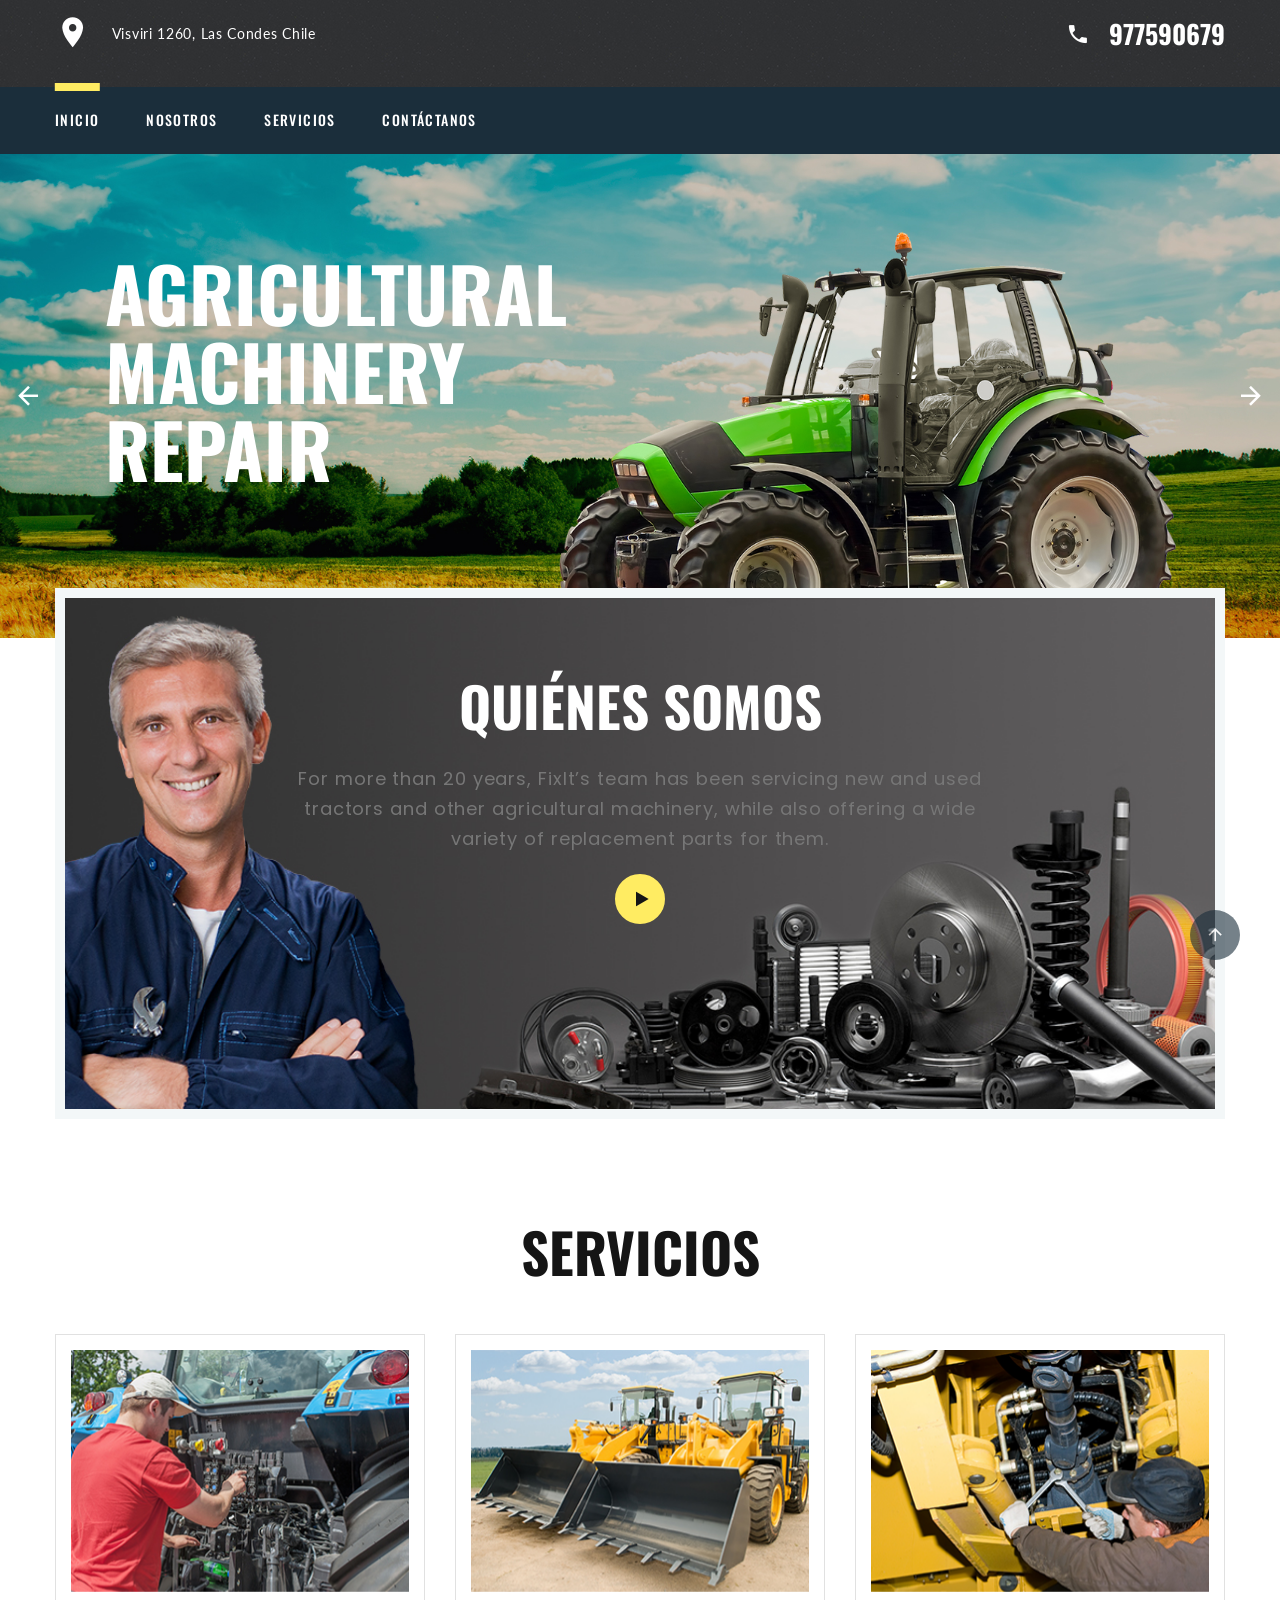
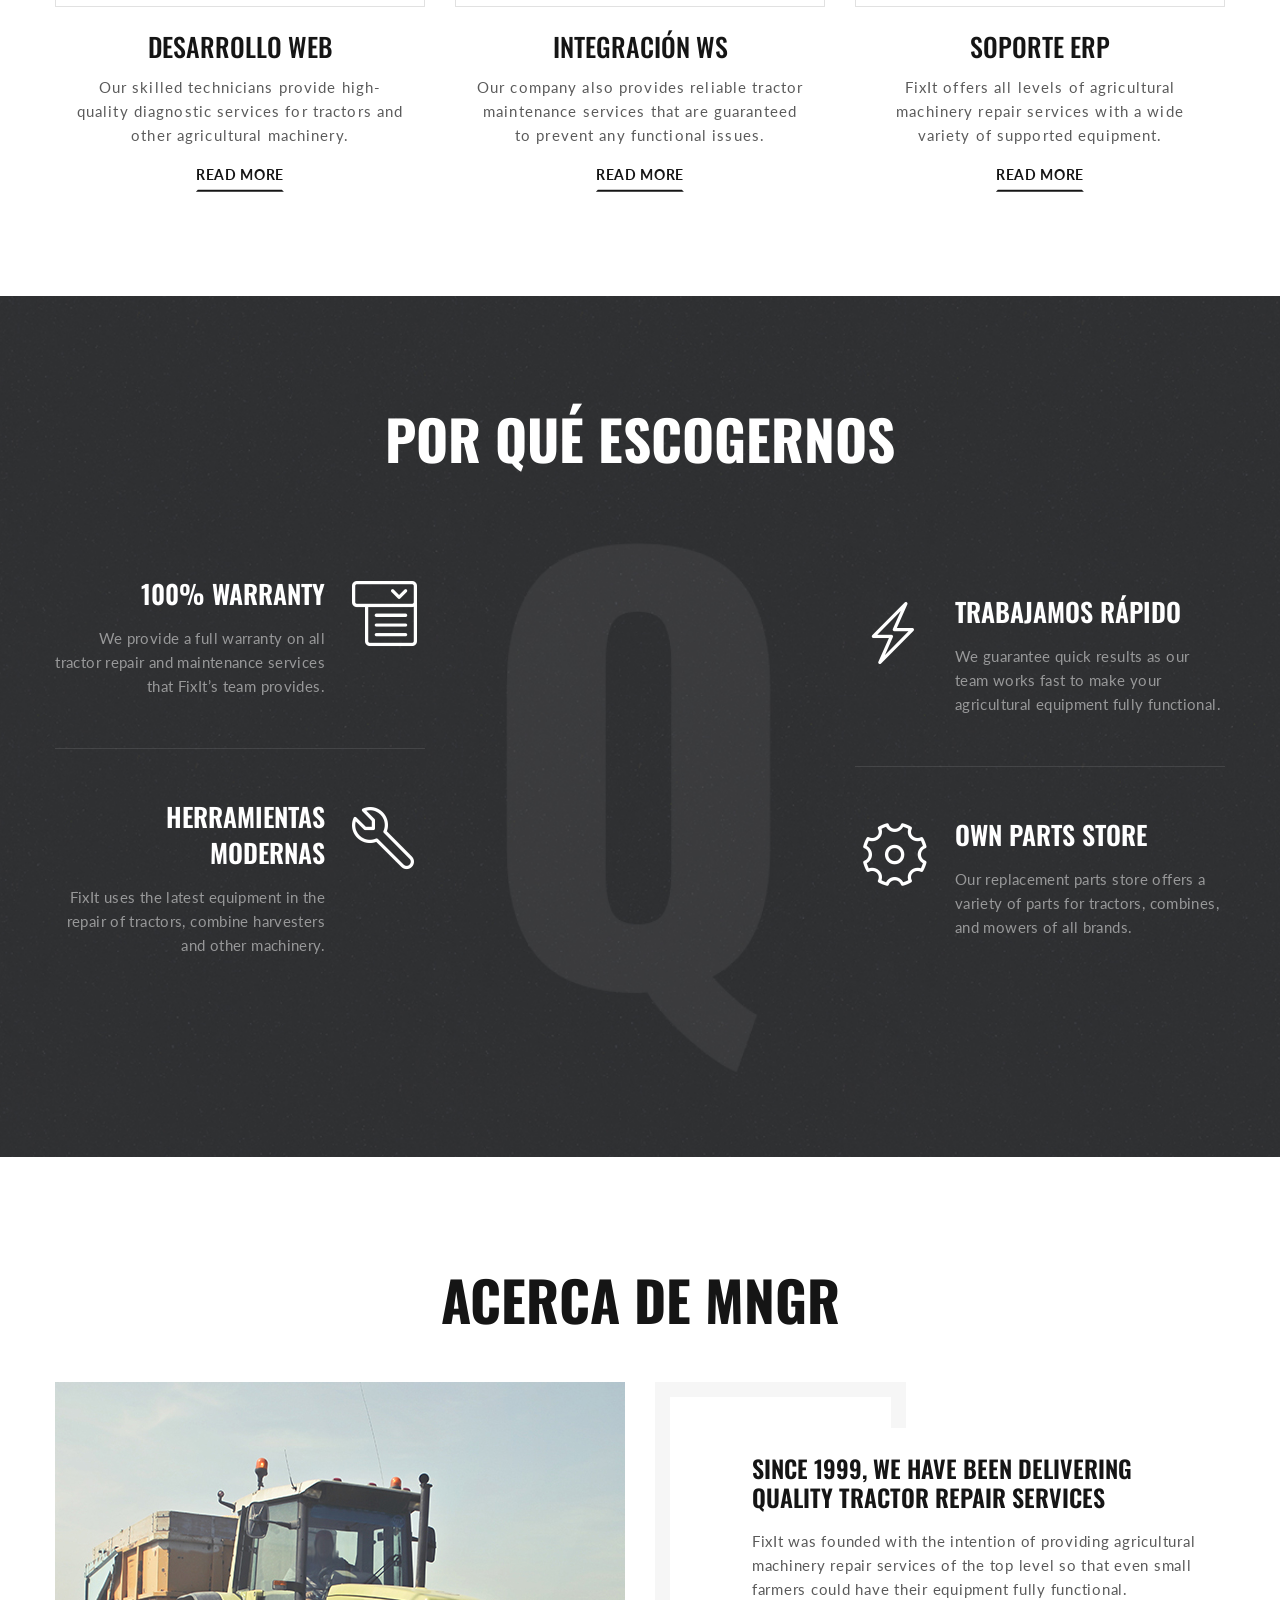
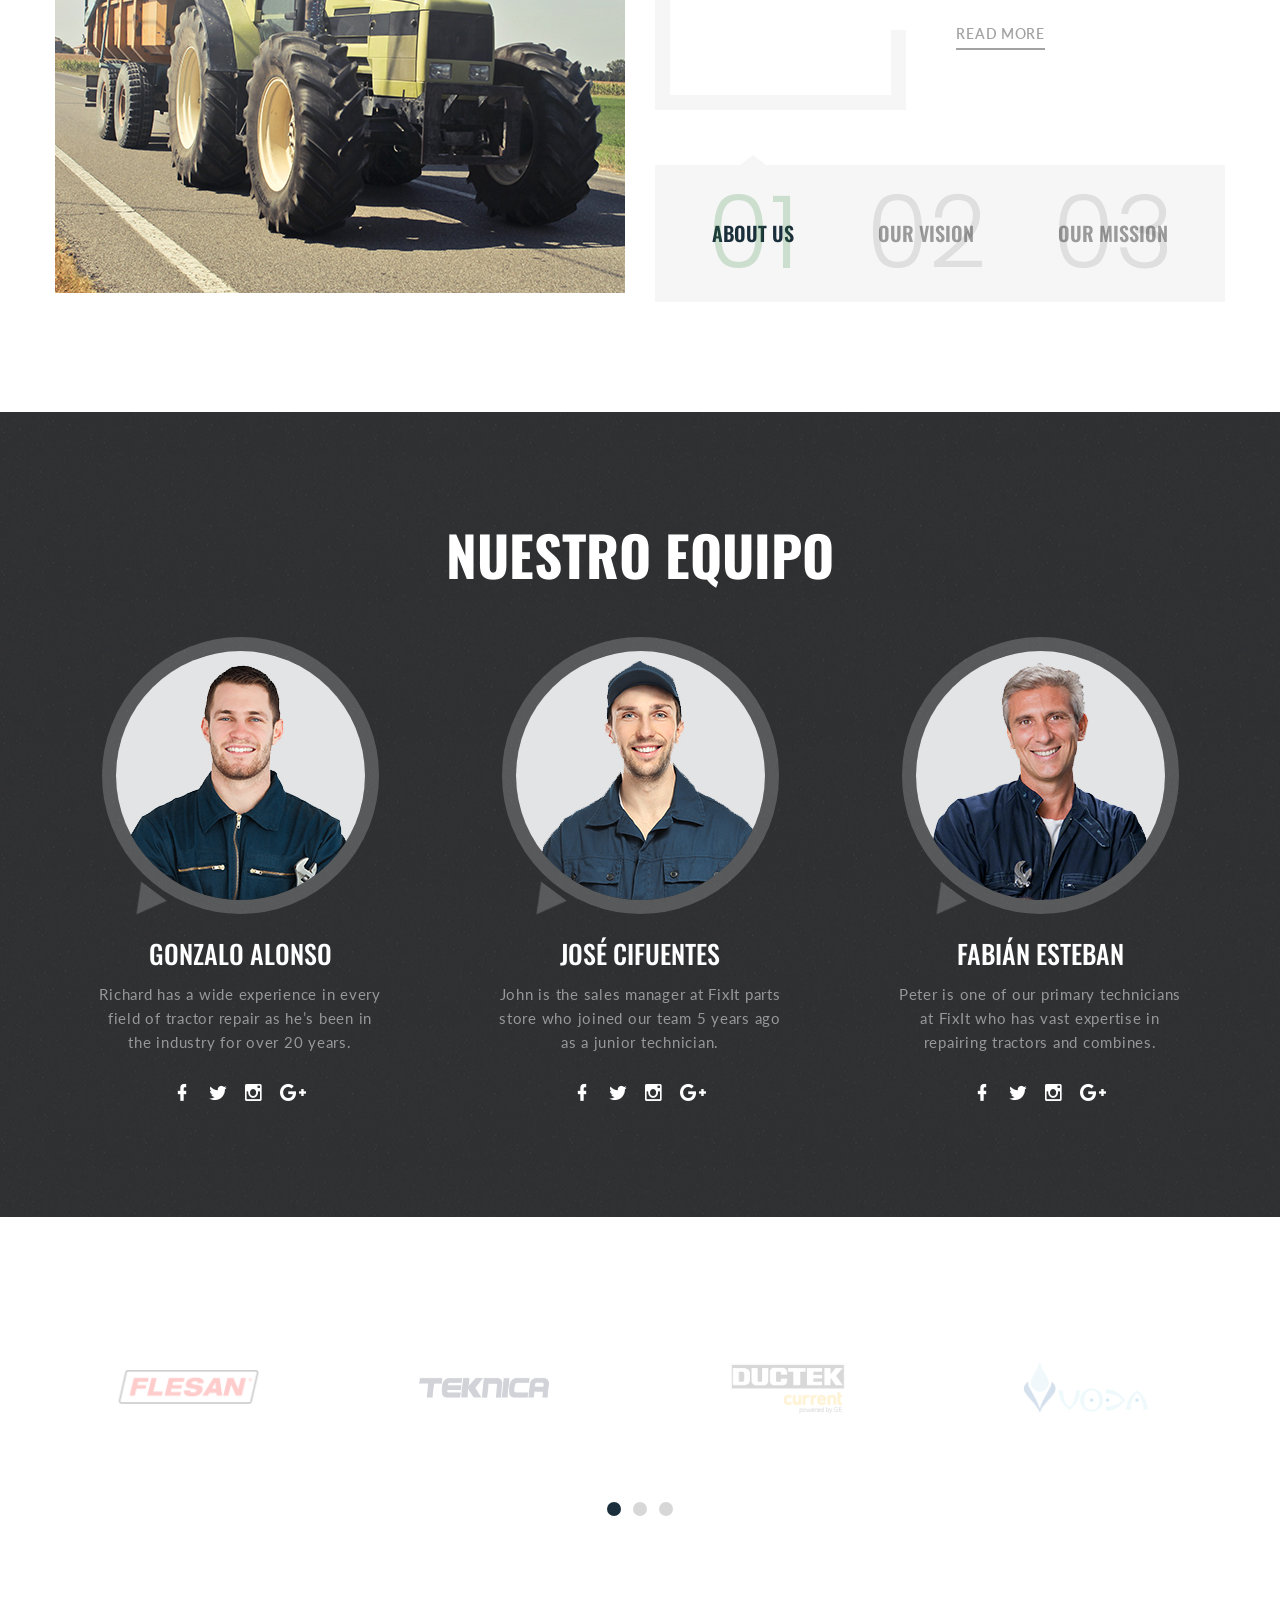
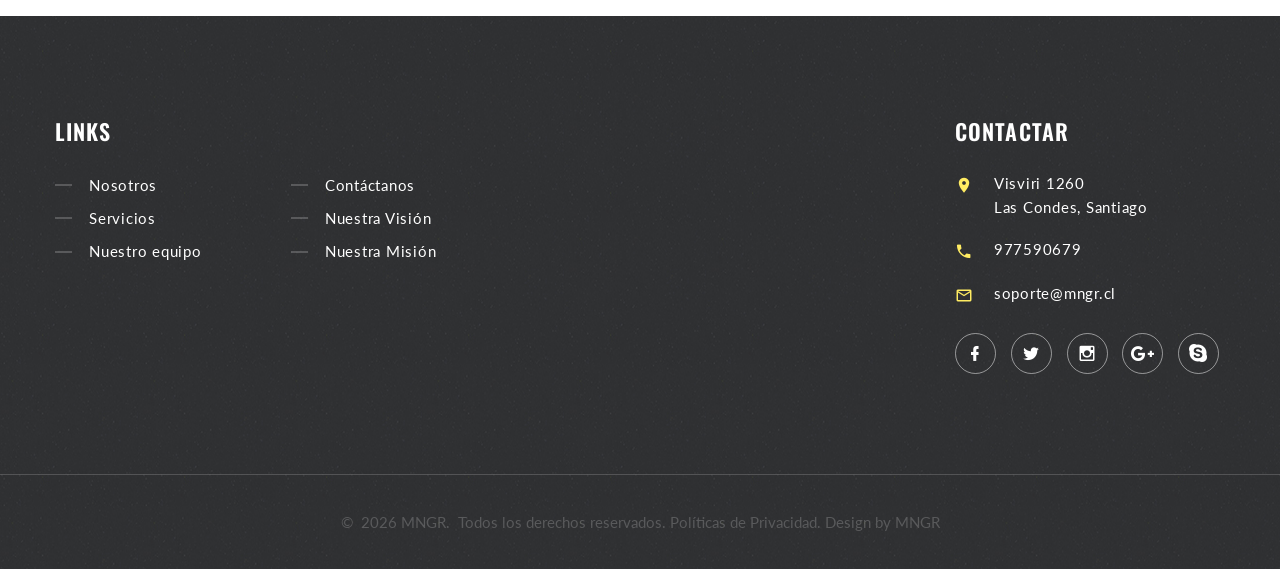
==== commit 4df85881: "mngr 3.3" ====
--- a/index.html
+++ b/index.html
@@ -47,23 +47,23 @@
                   <div class="contacts-ruth">
                     <div class="unit unit-spacing-sm align-items-center">
                       <div class="unit-left"><span class="icon mdi mdi-map-marker"></span></div>
-                      <div class="unit-body"><a href="#">523 Sylvan Ave<br/>Mountain View, CA 94041 USA</a></div>
+                      <div class="unit-body"><a href="#">Visviri 1260, Las Condes Chile</a></div>
                     </div>
                   </div>
                   <div class="rd-navbar-button-2"><span class="icon mdi mdi-phone offset-right-18 icon-24"></span>
-                    <h4><a class="link-gray-800" href="tel:#">800-2345-6789</a></h4>
+                    <h4><a class="link-gray-800" href="tel:#">977590679</a></h4>
                   </div>
                 </div>
                 <!-- RD Navbar Panel-->
-                <div class="rd-navbar-panel">
-                  <!-- RD Navbar Toggle-->
-                  <button class="rd-navbar-toggle" data-rd-navbar-toggle=".rd-navbar-nav-wrap"><span></span></button>
-                  <!-- RD Navbar Brand-->
-                  <div class="rd-navbar-brand"><a class="brand" href="index.html"><img class="brand-logo-dark" src="images/logo-default-127x53.png" alt="" width="127" height="53" srcset="images/logo-default-254x76.png 2x"/><img class="brand-logo-light" src="images/logo-inverse-127x53.png" alt="" width="127" height="53" srcset="images/logo-inverse-254x76.png 2x"/></a>
-                  </div>
-                </div>
+<!--                 <div class="rd-navbar-panel"> -->
+<!--                   RD Navbar Toggle -->
+<!--                   <button class="rd-navbar-toggle" data-rd-navbar-toggle=".rd-navbar-nav-wrap"><span></span></button> -->
+<!--                   RD Navbar Brand -->
+<!--                   <div class="rd-navbar-brand"><a class="brand" href="index.html"><img class="brand-logo-dark" src="images/logo-default-127x53.png" alt="" width="127" height="53" srcset="images/logo-default-254x76.png 2x"/><img class="brand-logo-light" src="images/logo-inverse-127x53.png" alt="" width="127" height="53" srcset="images/logo-inverse-254x76.png 2x"/></a> -->
+<!--                   </div> -->
+<!--                 </div> -->
                 <div class="rd-navbar-button"><span class="icon mdi mdi-phone offset-right-18 icon-24"></span>
-                  <h4><a class="link-secondary" href="tel:#">800-2345-6789</a></h4>
+                  <h4><a class="link-secondary" href="tel:#">977590679</a></h4>
                 </div>
               </div>
             </div>
@@ -72,73 +72,73 @@
                 <div class="rd-navbar-nav-wrap">
                   <!-- RD Navbar Nav-->
                   <ul class="rd-navbar-nav">
-                    <li class="rd-nav-item active"><a class="rd-nav-link" href="index.html">Home</a>
+                    <li class="rd-nav-item active"><a class="rd-nav-link" href="index.html">Inicio</a>
                     </li>
-                    <li class="rd-nav-item"><a class="rd-nav-link" href="about-us.html">About Us</a>
+                    <li class="rd-nav-item"><a class="rd-nav-link" href="about-us.html">Nosotros</a>
                     </li>
-                    <li class="rd-nav-item"><a class="rd-nav-link" href="repairs.html">Repairs</a>
+<!--                     <li class="rd-nav-item"><a class="rd-nav-link" href="repairs.html">Repairs</a> -->
+<!--                     </li> -->
+<!--                     <li class="rd-nav-item"><a class="rd-nav-link" href="blog.html">Blog</a> -->
+<!--                       RD Navbar Dropdown -->
+<!--                       <ul class="rd-menu rd-navbar-dropdown"> -->
+<!--                         <li class="rd-dropdown-item"><a class="rd-dropdown-link" href="blog-post.html">Blog Post</a></li> -->
+<!--                       </ul> -->
+<!--                     </li> -->
+                    <li class="rd-nav-item"><a class="rd-nav-link" href="gallery.html">Servicios</a>
                     </li>
-                    <li class="rd-nav-item"><a class="rd-nav-link" href="blog.html">Blog</a>
-                      <!-- RD Navbar Dropdown-->
-                      <ul class="rd-menu rd-navbar-dropdown">
-                        <li class="rd-dropdown-item"><a class="rd-dropdown-link" href="blog-post.html">Blog Post</a></li>
-                      </ul>
-                    </li>
-                    <li class="rd-nav-item"><a class="rd-nav-link" href="gallery.html">Gallery</a>
-                    </li>
-                    <li class="rd-nav-item"><a class="rd-nav-link" href="#">Elements</a>
-                      <!-- RD Navbar Megamenu-->
-                      <ul class="rd-menu rd-navbar-megamenu">
-                        <li class="rd-megamenu-item">
-                          <div class="rd-megamenu-title"><span class="rd-megamenu-icon mdi mdi-apps"></span><span class="rd-megamenu-text">Elements</span></div>
-                          <ul class="rd-megamenu-list rd-megamenu-list-2">
-                            <li class="rd-megamenu-list-item"><a class="rd-megamenu-list-link" href="typography.html">Typography</a></li>
-                            <li class="rd-megamenu-list-item"><a class="rd-megamenu-list-link" href="icon-lists.html">Icon lists</a></li>
-                            <li class="rd-megamenu-list-item"><a class="rd-megamenu-list-link" href="progress-bars.html">Progress bars</a></li>
-                            <li class="rd-megamenu-list-item"><a class="rd-megamenu-list-link" href="calls-to-action.html">Calls to action</a></li>
-                            <li class="rd-megamenu-list-item"><a class="rd-megamenu-list-link" href="tabs-and-accordions.html">Tabs &amp; accordions</a></li>
-                            <li class="rd-megamenu-list-item"><a class="rd-megamenu-list-link" href="buttons.html">Buttons</a></li>
-                            <li class="rd-megamenu-list-item"><a class="rd-megamenu-list-link" href="tables.html">Tables</a></li>
-                            <li class="rd-megamenu-list-item"><a class="rd-megamenu-list-link" href="forms.html">Forms</a></li>
-                            <li class="rd-megamenu-list-item"><a class="rd-megamenu-list-link" href="counters.html">Counters</a></li>
-                            <li class="rd-megamenu-list-item"><a class="rd-megamenu-list-link" href="grid-system.html">Grid system</a></li>
-                            <li class="rd-megamenu-list-item"><a class="rd-megamenu-list-link" href="tractor-parts.html">Tractor Parts</a></li>
-                            <li class="rd-megamenu-list-item"><a class="rd-megamenu-list-link" href="testimonials.html">Testimonials</a></li>
-                          </ul>
-                        </li>
-                        <li class="rd-megamenu-item flex-grow-1 flex-shrink-0">
-                          <div class="rd-megamenu-title"><span class="rd-megamenu-icon mdi mdi-layers"></span><span class="rd-megamenu-text">Additional pages</span></div>
-                          <ul class="rd-megamenu-list">
-                            <li class="rd-megamenu-list-item"><a class="rd-megamenu-list-link" href="404-page.html">404 Page</a></li>
-                            <li class="rd-megamenu-list-item"><a class="rd-megamenu-list-link" href="coming-soon.html">Coming Soon</a></li>
-                            <li class="rd-megamenu-list-item"><a class="rd-megamenu-list-link" href="privacy-policy.html">Privacy Policy</a></li>
-                            <li class="rd-megamenu-list-item"><a class="rd-megamenu-list-link" href="our-team.html">Our Team</a></li>
-                            <li class="rd-megamenu-list-item"><a class="rd-megamenu-list-link" href="search-results.html">Search Results</a></li>
-                          </ul>
-                        </li>
-                        <li class="rd-megamenu-item rd-megamenu-banner">
-                          <div class="rd-megamenu-title"><span class="rd-megamenu-icon icon linearicons-cog"></span><span class="rd-megamenu-text">Welcome to Fixit</span></div><a class="banner-classic" href="#"><img src="images/banner-1-300x202.jpg" alt="" width="300" height="202"/></a>
-                        </li>
-                      </ul>
-                    </li>
-                    <li class="rd-nav-item"><a class="rd-nav-link" href="contact-us.html">Contact Us</a>
+<!--                     <li class="rd-nav-item"><a class="rd-nav-link" href="#">Elements</a> -->
+<!--                       RD Navbar Megamenu -->
+<!--                       <ul class="rd-menu rd-navbar-megamenu"> -->
+<!--                         <li class="rd-megamenu-item"> -->
+<!--                           <div class="rd-megamenu-title"><span class="rd-megamenu-icon mdi mdi-apps"></span><span class="rd-megamenu-text">Elements</span></div> -->
+<!--                           <ul class="rd-megamenu-list rd-megamenu-list-2"> -->
+<!--                             <li class="rd-megamenu-list-item"><a class="rd-megamenu-list-link" href="typography.html">Typography</a></li> -->
+<!--                             <li class="rd-megamenu-list-item"><a class="rd-megamenu-list-link" href="icon-lists.html">Icon lists</a></li> -->
+<!--                             <li class="rd-megamenu-list-item"><a class="rd-megamenu-list-link" href="progress-bars.html">Progress bars</a></li> -->
+<!--                             <li class="rd-megamenu-list-item"><a class="rd-megamenu-list-link" href="calls-to-action.html">Calls to action</a></li> -->
+<!--                             <li class="rd-megamenu-list-item"><a class="rd-megamenu-list-link" href="tabs-and-accordions.html">Tabs &amp; accordions</a></li> -->
+<!--                             <li class="rd-megamenu-list-item"><a class="rd-megamenu-list-link" href="buttons.html">Buttons</a></li> -->
+<!--                             <li class="rd-megamenu-list-item"><a class="rd-megamenu-list-link" href="tables.html">Tables</a></li> -->
+<!--                             <li class="rd-megamenu-list-item"><a class="rd-megamenu-list-link" href="forms.html">Forms</a></li> -->
+<!--                             <li class="rd-megamenu-list-item"><a class="rd-megamenu-list-link" href="counters.html">Counters</a></li> -->
+<!--                             <li class="rd-megamenu-list-item"><a class="rd-megamenu-list-link" href="grid-system.html">Grid system</a></li> -->
+<!--                             <li class="rd-megamenu-list-item"><a class="rd-megamenu-list-link" href="tractor-parts.html">Tractor Parts</a></li> -->
+<!--                             <li class="rd-megamenu-list-item"><a class="rd-megamenu-list-link" href="testimonials.html">Testimonials</a></li> -->
+<!--                           </ul> -->
+<!--                         </li> -->
+<!--                         <li class="rd-megamenu-item flex-grow-1 flex-shrink-0"> -->
+<!--                           <div class="rd-megamenu-title"><span class="rd-megamenu-icon mdi mdi-layers"></span><span class="rd-megamenu-text">Additional pages</span></div> -->
+<!--                           <ul class="rd-megamenu-list"> -->
+<!--                             <li class="rd-megamenu-list-item"><a class="rd-megamenu-list-link" href="404-page.html">404 Page</a></li> -->
+<!--                             <li class="rd-megamenu-list-item"><a class="rd-megamenu-list-link" href="coming-soon.html">Coming Soon</a></li> -->
+<!--                             <li class="rd-megamenu-list-item"><a class="rd-megamenu-list-link" href="privacy-policy.html">Privacy Policy</a></li> -->
+<!--                             <li class="rd-megamenu-list-item"><a class="rd-megamenu-list-link" href="our-team.html">Our Team</a></li> -->
+<!--                             <li class="rd-megamenu-list-item"><a class="rd-megamenu-list-link" href="search-results.html">Search Results</a></li> -->
+<!--                           </ul> -->
+<!--                         </li> -->
+<!--                         <li class="rd-megamenu-item rd-megamenu-banner"> -->
+<!--                           <div class="rd-megamenu-title"><span class="rd-megamenu-icon icon linearicons-cog"></span><span class="rd-megamenu-text">Welcome to Fixit</span></div><a class="banner-classic" href="#"><img src="images/banner-1-300x202.jpg" alt="" width="300" height="202"/></a> -->
+<!--                         </li> -->
+<!--                       </ul> -->
+<!--                     </li> -->
+                    <li class="rd-nav-item"><a class="rd-nav-link" href="contact-us.html">Contáctanos</a>
                     </li>
                   </ul>
                 </div>
-                <div class="rd-navbar-main-element">
-                  <!-- RD Navbar Search-->
-                  <div class="rd-navbar-search rd-navbar-search-2">
-                    <button class="rd-navbar-search-toggle rd-navbar-fixed-element-3" data-rd-navbar-toggle=".rd-navbar-search"><span></span></button>
-                    <form class="rd-search" action="search-results.html" data-search-live="rd-search-results-live" method="GET">
-                      <div class="form-wrap">
-                        <label class="form-label" for="rd-navbar-search-form-input">Search...</label>
-                        <input class="rd-navbar-search-form-input form-input" id="rd-navbar-search-form-input" type="text" name="s" autocomplete="off"/>
-                        <div class="rd-search-results-live" id="rd-search-results-live"></div>
-                        <button class="rd-search-form-submit fl-bigmug-line-search74" type="submit"></button>
-                      </div>
-                    </form>
-                  </div>
-                </div>
+<!--                 <div class="rd-navbar-main-element"> -->
+<!--                   RD Navbar Search -->
+<!--                   <div class="rd-navbar-search rd-navbar-search-2"> -->
+<!--                     <button class="rd-navbar-search-toggle rd-navbar-fixed-element-3" data-rd-navbar-toggle=".rd-navbar-search"><span></span></button> -->
+<!--                     <form class="rd-search" action="search-results.html" data-search-live="rd-search-results-live" method="GET"> -->
+<!--                       <div class="form-wrap"> -->
+<!--                         <label class="form-label" for="rd-navbar-search-form-input">Search...</label> -->
+<!--                         <input class="rd-navbar-search-form-input form-input" id="rd-navbar-search-form-input" type="text" name="s" autocomplete="off"/> -->
+<!--                         <div class="rd-search-results-live" id="rd-search-results-live"></div> -->
+<!--                         <button class="rd-search-form-submit fl-bigmug-line-search74" type="submit"></button> -->
+<!--                       </div> -->
+<!--                     </form> -->
+<!--                   </div> -->
+<!--                 </div> -->
               </div>
             </div>
           </nav>
@@ -147,7 +147,7 @@
       <!-- Swiper-->
       <section class="section swiper-container swiper-slider swiper-slider-3" data-loop="true" data-autoplay="true">
         <div class="swiper-wrapper context-dark">
-          <div class="swiper-slide text-center text-lg-right overlay-custom" data-slide-bg="images/slide-1.jpg">
+          <div class="swiper-slide text-center text-lg-left overlay-custom" data-slide-bg="images/slide-2.jpg">
             <div class="swiper-slide-caption section-xl section-main">
               <div class="container">
                 <h1 class="swiper-title-1" data-caption-animate="fadeInLeft" data-caption-delay="100">Agricultural</h1>
@@ -156,12 +156,12 @@
               </div>
             </div>
           </div>
-          <div class="swiper-slide text-center text-lg-left overlay-custom" data-slide-bg="images/slide-2.jpg">
+          <div class="swiper-slide text-center text-lg-right overlay-custom" data-slide-bg="images/slide-1.jpg">
             <div class="swiper-slide-caption section-xl">
               <div class="container">
-                <h1 class="swiper-title-1" data-caption-animate="fadeInLeft" data-caption-delay="100">You can trust</h1>
-                <h1 class="swiper-title-1" data-caption-animate="fadeInLeft" data-caption-delay="250">Our Technicians</h1>
-                <h6 class="swiper-title-3 box-1" data-caption-animate="fadeInLeft" data-caption-delay="400">We have gathered a team of reliable agricultural machinery technicians that are always ready to help you.</h6>
+                <h1 class="swiper-title-1" data-caption-animate="fadeInLeft" data-caption-delay="100">Puedes confiar</h1>
+                <h2 class="swiper-title-1" data-caption-animate="fadeInLeft" data-caption-delay="250">en nuestros técnicos</h2>
+<!--                 <h6 class="swiper-title-3 box-1" data-caption-animate="fadeInRight" data-caption-delay="400">We have gathered a team of reliable agricultural machinery technicians that are always ready to help you.</h6> -->
               </div>
             </div>
           </div>
@@ -177,7 +177,7 @@
       <section class="section section-sm section-top-0 bg-default offset-negative-1">
         <div class="container">
           <article class="promo-classic">
-            <h2 class="promo-classic-title">Who We Are</h2>
+            <h2 class="promo-classic-title">Quiénes somos</h2>
             <p class="big promo-classic-text">For more than 20 years, FixIt’s team has been servicing new and used tractors and other agricultural machinery, while also offering a wide variety of replacement parts for them.</p><a class="button button-sm button-icon-3 button-secondary button-zakaria button-zakaria-2 fa-rotate-90" href="https://youtu.be/FpZRIhy-ask" data-lightgallery="item"><span class="promo-classic-icon mdi mdi-triangle"></span></a>
           </article>
         </div>
@@ -186,19 +186,19 @@
       <!-- Services-->
       <section class="section section-sm section-last bg-default">
         <div class="container">
-          <h2 class="wow fadeScale">Services</h2>
+          <h2 class="wow fadeScale">Servicios</h2>
           <!-- Owl Carousel-->
           <div class="owl-carousel owl-style-8" data-items="1" data-sm-items="2" data-lg-items="3" data-margin="30" data-dots="true" data-mouse-drag="false">
             <article class="box-info-modern wow slideInUp" data-wow-delay=".1s"><a class="box-info-modern-figure" href="about-us.html"><img src="images/about-1-340x243.jpg" alt="" width="340" height="243"/></a>
-              <h4 class="box-info-modern-title"><a href="about-us.html">Diagnostics</a></h4>
+              <h4 class="box-info-modern-title"><a href="about-us.html">Desarrollo Web</a></h4>
               <div class="box-info-modern-text">Our skilled technicians provide high-quality diagnostic services for tractors and other agricultural machinery.</div><a class="box-info-modern-link" href="about-us.html">Read more</a>
             </article>
             <article class="box-info-modern wow slideInUp"><a class="box-info-modern-figure" href="about-us.html"><img src="images/about-2-340x243.jpg" alt="" width="340" height="243"/></a>
-              <h4 class="box-info-modern-title"><a href="about-us.html">Tractor maintenance</a></h4>
+              <h4 class="box-info-modern-title"><a href="about-us.html">Integración WS</a></h4>
               <div class="box-info-modern-text">Our company also provides reliable tractor maintenance services that are guaranteed to prevent any functional issues.</div><a class="box-info-modern-link" href="about-us.html">Read more</a>
             </article>
             <article class="box-info-modern wow slideInUp" data-wow-delay=".1s"><a class="box-info-modern-figure" href="about-us.html"><img src="images/about-3-340x243.jpg" alt="" width="340" height="243"/></a>
-              <h4 class="box-info-modern-title"><a href="about-us.html">Machinery Repair</a></h4>
+              <h4 class="box-info-modern-title"><a href="about-us.html">Soporte ERP</a></h4>
               <div class="box-info-modern-text">FixIt offers all levels of agricultural machinery repair services with a wide variety of supported equipment.</div><a class="box-info-modern-link" href="about-us.html">Read more</a>
             </article>
           </div>
@@ -208,7 +208,7 @@
       <!-- Why choose us-->
       <section class="section section-xxl section-xxl-2 context-dark bg-image-8">
         <div class="container">
-          <h2 class="wow fadeScale">Why choose us</h2>
+          <h2 class="wow fadeScale">Por qué escogernos</h2>
           <div class="row row-xl row-xxl-2 row-30 row-md-40 row-lg-50 align-items-center">
             <div class="col-md-5 col-xl-4">
               <div class="row row-30 row-md-40 row-lg-50 bordered-2">
@@ -234,7 +234,7 @@
                         </div>
                       </div>
                       <div class="unit-body">
-                        <h4 class="box-icon-nancy-title"><a href="#">Modern tools</a></h4>
+                        <h4 class="box-icon-nancy-title"><a href="#">Herramientas modernas</a></h4>
                         <p class="box-icon-nancy-text">FixIt uses the latest equipment in the repair of tractors, combine harvesters and other machinery.</p>
                       </div>
                     </div>
@@ -253,7 +253,7 @@
                         </div>
                       </div>
                       <div class="unit-body">
-                        <h4 class="box-icon-nancy-title"><a href="#">We work fast</a></h4>
+                        <h4 class="box-icon-nancy-title"><a href="#">Trabajamos rápido</a></h4>
                         <p class="box-icon-nancy-text">We guarantee quick results as our team works fast to make your agricultural equipment fully functional.</p>
                       </div>
                     </div>
@@ -282,7 +282,7 @@
       <!-- About FixIt-->
       <section class="section section-xxl bg-default">
         <div class="container">
-          <h2 class="wow fadeScale">About FixIt</h2>
+          <h2 class="wow fadeScale">Acerca de MNGR</h2>
           <div class="row row-30 row-lg justify-content-center">
             <div class="col-sm-8 col-md-7 col-lg-6 wow fadeInLeft"><img src="images/about-4-570x511.jpg" alt="" width="570" height="511"/>
             </div>
@@ -327,7 +327,7 @@
       <!-- Out Team-->
       <section class="section section-xxl context-dark bg-image-1">
         <div class="container">
-          <h2 class="wow fadeScale">Our team</h2>
+          <h2 class="wow fadeScale">Nuestro equipo</h2>
           <!-- Owl Carousel-->
           <div class="owl-carousel owl-style-10" data-items="1" data-sm-items="2" data-lg-items="3" data-margin="30" data-dots="true" data-mouse-drag="false">
             <article class="team-creative wow slideInUp" data-wow-delay=".1s">
@@ -335,7 +335,7 @@
                 <div class="team-creative-decor"></div>
               </div>
               <div class="team-creative-body">
-                <h4 class="team-creative-name"><a href="#">richard smith</a></h4>
+                <h4 class="team-creative-name"><a href="#">Gonzalo Alonso</a></h4>
                 <p class="team-creative-text opacity-50">Richard has a wide experience in every field of tractor repair as he’s been in the industry for over 20 years.</p>
                 <ul class="list-inline team-creative-list-social list-social-2 list-social-2-2 list-inline-sm">
                   <li><a class="icon mdi mdi-facebook" href="#"></a></li>
@@ -350,7 +350,7 @@
                 <div class="team-creative-decor"></div>
               </div>
               <div class="team-creative-body">
-                <h4 class="team-creative-name"><a href="#">John Williams</a></h4>
+                <h4 class="team-creative-name"><a href="#">José Cifuentes</a></h4>
                 <p class="team-creative-text opacity-50">John is the sales manager at FixIt parts store who joined our team 5 years ago as a junior technician.</p>
                 <ul class="list-inline team-creative-list-social list-social-2 list-social-2-2 list-inline-sm">
                   <li><a class="icon mdi mdi-facebook" href="#"></a></li>
@@ -365,7 +365,7 @@
                 <div class="team-creative-decor"></div>
               </div>
               <div class="team-creative-body">
-                <h4 class="team-creative-name"><a href="#">Peter McMillan</a></h4>
+                <h4 class="team-creative-name"><a href="#">Fabián Esteban</a></h4>
                 <p class="team-creative-text opacity-50">Peter is one of our primary technicians at FixIt who has vast expertise in repairing tractors and combines.</p>
                 <ul class="list-inline team-creative-list-social list-social-2 list-social-2-2 list-inline-sm">
                   <li><a class="icon mdi mdi-facebook" href="#"></a></li>
@@ -380,191 +380,191 @@
       </section>
 
       <!-- CTA-->
-      <section class="section section-xxl section-inset-1 context-dark bg-image" style="background-image: url(images/bg-cta-1.jpg);">
-        <div class="container box-cta">
-          <h4 class="text-secondary font-weight-medium wow fadeInDown">Free diagnostics</h4>
-          <h2 class="wow fadeScale">Quality tractor Maintenance</h2><a class="button button-lg button-shadow-2 button-secondary button-zakaria wow fadeInUp" href="#">send request</a>
-        </div>
-      </section>
+<!--       <section class="section section-xxl section-inset-1 context-dark bg-image" style="background-image: url(images/bg-cta-1.jpg);"> -->
+<!--         <div class="container box-cta"> -->
+<!--           <h4 class="text-secondary font-weight-medium wow fadeInDown">Free diagnostics</h4> -->
+<!--           <h2 class="wow fadeScale">Quality tractor Maintenance</h2><a class="button button-lg button-shadow-2 button-secondary button-zakaria wow fadeInUp" href="#">send request</a> -->
+<!--         </div> -->
+<!--       </section> -->
 
       <!-- Testimonials-->
-      <section class="section section-xxl bg-default">
-        <div class="container">
-          <h2 class="wow fadeScale">Testimonials</h2>
-          <!-- Owl Carousel-->
-          <div class="owl-carousel owl-style-11" data-items="1" data-sm-items="2" data-margin="30" data-dots="true" data-autoplay="false">
-            <!-- Quote Carly-->
-            <article class="quote-carly quote-carly-1">
-              <div class="quote-carly-text">
-                <div class="q">I take my equipment to FixIt because their hourly rate is wonderful. When you take farm equipment in, it will be repaired in a timely manner.</div>
-              </div>
-              <div class="quote-carly-footer">
-                <div class="unit unit-spacing-sm flex-column flex-md-row align-items-center">
-                  <div class="unit-left">
-                    <div class="quote-carly-figure"><img src="images/user-10-62x62.jpg" alt="" width="62" height="62"/>
-                    </div>
-                  </div>
-                  <div class="unit-body">
-                    <div class="quote-carly-author">Patrick Goodman</div>
-                    <div class="quote-carly-status">Client</div>
-                  </div>
-                </div>
-              </div>
-            </article>
-            <!-- Quote Carly-->
-            <article class="quote-carly quote-carly-1">
-              <div class="quote-carly-text">
-                <div class="q">I am so pleased with the service at FixIt. I explained the problem I had with my tractor and they had it repaired in a couple of hours.</div>
-              </div>
-              <div class="quote-carly-footer">
-                <div class="unit unit-spacing-sm flex-column flex-md-row align-items-center">
-                  <div class="unit-left">
-                    <div class="quote-carly-figure"><img src="images/user-11-62x62.jpg" alt="" width="62" height="62"/>
-                    </div>
-                  </div>
-                  <div class="unit-body">
-                    <div class="quote-carly-author">Jane Smith</div>
-                    <div class="quote-carly-status">Client</div>
-                  </div>
-                </div>
-              </div>
-            </article>
-            <!-- Quote Carly-->
-            <article class="quote-carly quote-carly-1">
-              <div class="quote-carly-text">
-                <div class="q">From the time I walked in the door right up to my tractor’s delivery, everyone was friendly, courteous, helpful and answered all my questions.</div>
-              </div>
-              <div class="quote-carly-footer">
-                <div class="unit unit-spacing-sm flex-column flex-md-row align-items-center">
-                  <div class="unit-left">
-                    <div class="quote-carly-figure"><img src="images/user-5-62x62.jpg" alt="" width="62" height="62"/>
-                    </div>
-                  </div>
-                  <div class="unit-body">
-                    <div class="quote-carly-author">Christopher Martin</div>
-                    <div class="quote-carly-status">Client</div>
-                  </div>
-                </div>
-              </div>
-            </article>
-            <!-- Quote Carly-->
-            <article class="quote-carly quote-carly-1">
-              <div class="quote-carly-text">
-                <div class="q">Your technicians were extremely polite and thorough when I asked them to help me with the repair of my LA115 tractor. Thank you!</div>
-              </div>
-              <div class="quote-carly-footer">
-                <div class="unit unit-spacing-sm flex-column flex-md-row align-items-center">
-                  <div class="unit-left">
-                    <div class="quote-carly-figure"><img src="images/user-6-62x62.jpg" alt="" width="62" height="62"/>
-                    </div>
-                  </div>
-                  <div class="unit-body">
-                    <div class="quote-carly-author">Ashley Perez</div>
-                    <div class="quote-carly-status">Client</div>
-                  </div>
-                </div>
-              </div>
-            </article>
-            <!-- Quote Carly-->
-            <article class="quote-carly quote-carly-1">
-              <div class="quote-carly-text">
-                <div class="q">I’ve been FixIt’s regular client since their Day 1 in business. They take care of everything my tractor needs including even the smallest repairs.</div>
-              </div>
-              <div class="quote-carly-footer">
-                <div class="unit unit-spacing-sm flex-column flex-md-row align-items-center">
-                  <div class="unit-left">
-                    <div class="quote-carly-figure"><img src="images/user-7-62x62.jpg" alt="" width="62" height="62"/>
-                    </div>
-                  </div>
-                  <div class="unit-body">
-                    <div class="quote-carly-author">Michael Henderson</div>
-                    <div class="quote-carly-status">Client</div>
-                  </div>
-                </div>
-              </div>
-            </article>
-            <!-- Quote Carly-->
-            <article class="quote-carly quote-carly-1">
-              <div class="quote-carly-text">
-                <div class="q">I’m genuinely impressed by your level of service and customer commitment. You delivery exceptional tractor repair services. Thank you!</div>
-              </div>
-              <div class="quote-carly-footer">
-                <div class="unit unit-spacing-sm flex-column flex-md-row align-items-center">
-                  <div class="unit-left">
-                    <div class="quote-carly-figure"><img src="images/user-8-62x62.jpg" alt="" width="62" height="62"/>
-                    </div>
-                  </div>
-                  <div class="unit-body">
-                    <div class="quote-carly-author">Rose Perry</div>
-                    <div class="quote-carly-status">Client</div>
-                  </div>
-                </div>
-              </div>
-            </article>
-          </div>
-        </div>
-      </section>
-
-      <!-- Latest News-->
-      <section class="section section-xxl bg-gray-1">
-        <div class="container">
-          <h2 class="wow fadeScale">Latest News</h2>
-          <div class="row row-lg row-30 justify-content-center">
-            <div class="col-sm-8 col-md-6 wow fadeInLeft">
-              <!-- Post Nikki 2-->
-              <article class="post post-nikki post-nikki-2">
-                <div class="post-nikki-figure"><img src="images/post-1-570x461.jpg" alt="" width="570" height="461"/>
-                </div>
-                <div class="post-nikki-body">
-                  <div>
-                    <div class="post-nikki-time">
-                      <time datetime="2019-09-08">August 9, 2019</time>
-                    </div>
-                    <div class="post-nikki-title"><a href="blog-post.html">Top 5 Reasons to Regularly Maintain Your Tractor</a></div>
-                  </div>
-                </div>
-              </article>
-            </div>
-            <div class="col-md-6">
-              <div class="row row-30">
-                <div class="col-6 col-md-12 wow fadeInRight">
-                  <!-- Post Nikki-->
-                  <article class="post post-nikki">
-                    <div class="unit unit-spacing-lg flex-column flex-md-row align-items-center">
-                      <div class="unit-left"><a class="post-nikki-figure" href="blog-post.html"><img src="images/post-2-270x215.jpg" alt="" width="270" height="215"/></a></div>
-                      <div class="unit-body">
-                        <div class="post-nikki-time">
-                          <time datetime="2019-09-08">August 9, 2019</time>
-                        </div>
-                        <div class="post-nikki-title font-weight-medium"><a href="blog-post.html">Popular Replacement Parts for Tractors and Combines</a></div>
-                      </div>
-                    </div>
-                  </article>
-                </div>
-                <div class="col-6 col-md-12 wow fadeInRight">
-                  <!-- Post Nikki-->
-                  <article class="post post-nikki">
-                    <div class="unit unit-spacing-lg flex-column flex-md-row align-items-center">
-                      <div class="unit-left"><a class="post-nikki-figure" href="blog-post.html"><img src="images/post-3-270x215.jpg" alt="" width="270" height="215"/></a></div>
-                      <div class="unit-body">
-                        <div class="post-nikki-time">
-                          <time datetime="2019-09-08">August 9, 2019</time>
-                        </div>
-                        <div class="post-nikki-title font-weight-medium"><a href="blog-post.html">Why You Should Trust FixIt with Tractor Repair &amp; Maintenance</a></div>
-                      </div>
-                    </div>
-                  </article>
-                </div>
-              </div>
-            </div>
-          </div>
-        </div>
-      </section>
+<!--       <section class="section section-xxl bg-default"> -->
+<!--         <div class="container"> -->
+<!--           <h2 class="wow fadeScale">Testimonials</h2> -->
+<!--           Owl Carousel -->
+<!--           <div class="owl-carousel owl-style-11" data-items="1" data-sm-items="2" data-margin="30" data-dots="true" data-autoplay="false"> -->
+<!--             Quote Carly -->
+<!--             <article class="quote-carly quote-carly-1"> -->
+<!--               <div class="quote-carly-text"> -->
+<!--                 <div class="q">I take my equipment to FixIt because their hourly rate is wonderful. When you take farm equipment in, it will be repaired in a timely manner.</div> -->
+<!--               </div> -->
+<!--               <div class="quote-carly-footer"> -->
+<!--                 <div class="unit unit-spacing-sm flex-column flex-md-row align-items-center"> -->
+<!--                   <div class="unit-left"> -->
+<!--                     <div class="quote-carly-figure"><img src="images/user-10-62x62.jpg" alt="" width="62" height="62"/> -->
+<!--                     </div> -->
+<!--                   </div> -->
+<!--                   <div class="unit-body"> -->
+<!--                     <div class="quote-carly-author">Patrick Goodman</div> -->
+<!--                     <div class="quote-carly-status">Client</div> -->
+<!--                   </div> -->
+<!--                 </div> -->
+<!--               </div> -->
+<!--             </article> -->
+<!--             Quote Carly -->
+<!--             <article class="quote-carly quote-carly-1"> -->
+<!--               <div class="quote-carly-text"> -->
+<!--                 <div class="q">I am so pleased with the service at FixIt. I explained the problem I had with my tractor and they had it repaired in a couple of hours.</div> -->
+<!--               </div> -->
+<!--               <div class="quote-carly-footer"> -->
+<!--                 <div class="unit unit-spacing-sm flex-column flex-md-row align-items-center"> -->
+<!--                   <div class="unit-left"> -->
+<!--                     <div class="quote-carly-figure"><img src="images/user-11-62x62.jpg" alt="" width="62" height="62"/> -->
+<!--                     </div> -->
+<!--                   </div> -->
+<!--                   <div class="unit-body"> -->
+<!--                     <div class="quote-carly-author">Jane Smith</div> -->
+<!--                     <div class="quote-carly-status">Client</div> -->
+<!--                   </div> -->
+<!--                 </div> -->
+<!--               </div> -->
+<!--             </article> -->
+<!--             Quote Carly -->
+<!--             <article class="quote-carly quote-carly-1"> -->
+<!--               <div class="quote-carly-text"> -->
+<!--                 <div class="q">From the time I walked in the door right up to my tractor’s delivery, everyone was friendly, courteous, helpful and answered all my questions.</div> -->
+<!--               </div> -->
+<!--               <div class="quote-carly-footer"> -->
+<!--                 <div class="unit unit-spacing-sm flex-column flex-md-row align-items-center"> -->
+<!--                   <div class="unit-left"> -->
+<!--                     <div class="quote-carly-figure"><img src="images/user-5-62x62.jpg" alt="" width="62" height="62"/> -->
+<!--                     </div> -->
+<!--                   </div> -->
+<!--                   <div class="unit-body"> -->
+<!--                     <div class="quote-carly-author">Christopher Martin</div> -->
+<!--                     <div class="quote-carly-status">Client</div> -->
+<!--                   </div> -->
+<!--                 </div> -->
+<!--               </div> -->
+<!--             </article> -->
+<!--             Quote Carly -->
+<!--             <article class="quote-carly quote-carly-1"> -->
+<!--               <div class="quote-carly-text"> -->
+<!--                 <div class="q">Your technicians were extremely polite and thorough when I asked them to help me with the repair of my LA115 tractor. Thank you!</div> -->
+<!--               </div> -->
+<!--               <div class="quote-carly-footer"> -->
+<!--                 <div class="unit unit-spacing-sm flex-column flex-md-row align-items-center"> -->
+<!--                   <div class="unit-left"> -->
+<!--                     <div class="quote-carly-figure"><img src="images/user-6-62x62.jpg" alt="" width="62" height="62"/> -->
+<!--                     </div> -->
+<!--                   </div> -->
+<!--                   <div class="unit-body"> -->
+<!--                     <div class="quote-carly-author">Ashley Perez</div> -->
+<!--                     <div class="quote-carly-status">Client</div> -->
+<!--                   </div> -->
+<!--                 </div> -->
+<!--               </div> -->
+<!--             </article> -->
+<!--             Quote Carly -->
+<!--             <article class="quote-carly quote-carly-1"> -->
+<!--               <div class="quote-carly-text"> -->
+<!--                 <div class="q">I’ve been FixIt’s regular client since their Day 1 in business. They take care of everything my tractor needs including even the smallest repairs.</div> -->
+<!--               </div> -->
+<!--               <div class="quote-carly-footer"> -->
+<!--                 <div class="unit unit-spacing-sm flex-column flex-md-row align-items-center"> -->
+<!--                   <div class="unit-left"> -->
+<!--                     <div class="quote-carly-figure"><img src="images/user-7-62x62.jpg" alt="" width="62" height="62"/> -->
+<!--                     </div> -->
+<!--                   </div> -->
+<!--                   <div class="unit-body"> -->
+<!--                     <div class="quote-carly-author">Michael Henderson</div> -->
+<!--                     <div class="quote-carly-status">Client</div> -->
+<!--                   </div> -->
+<!--                 </div> -->
+<!--               </div> -->
+<!--             </article> -->
+<!--             Quote Carly -->
+<!--             <article class="quote-carly quote-carly-1"> -->
+<!--               <div class="quote-carly-text"> -->
+<!--                 <div class="q">I’m genuinely impressed by your level of service and customer commitment. You delivery exceptional tractor repair services. Thank you!</div> -->
+<!--               </div> -->
+<!--               <div class="quote-carly-footer"> -->
+<!--                 <div class="unit unit-spacing-sm flex-column flex-md-row align-items-center"> -->
+<!--                   <div class="unit-left"> -->
+<!--                     <div class="quote-carly-figure"><img src="images/user-8-62x62.jpg" alt="" width="62" height="62"/> -->
+<!--                     </div> -->
+<!--                   </div> -->
+<!--                   <div class="unit-body"> -->
+<!--                     <div class="quote-carly-author">Rose Perry</div> -->
+<!--                     <div class="quote-carly-status">Client</div> -->
+<!--                   </div> -->
+<!--                 </div> -->
+<!--               </div> -->
+<!--             </article> -->
+<!--           </div> -->
+<!--         </div> -->
+<!--       </section> -->
+
+<!--       Latest News -->
+<!--       <section class="section section-xxl bg-gray-1"> -->
+<!--         <div class="container"> -->
+<!--           <h2 class="wow fadeScale">Latest News</h2> -->
+<!--           <div class="row row-lg row-30 justify-content-center"> -->
+<!--             <div class="col-sm-8 col-md-6 wow fadeInLeft"> -->
+<!--               Post Nikki 2 -->
+<!--               <article class="post post-nikki post-nikki-2"> -->
+<!--                 <div class="post-nikki-figure"><img src="images/post-1-570x461.jpg" alt="" width="570" height="461"/> -->
+<!--                 </div> -->
+<!--                 <div class="post-nikki-body"> -->
+<!--                   <div> -->
+<!--                     <div class="post-nikki-time"> -->
+<!--                       <time datetime="2019-09-08">August 9, 2019</time> -->
+<!--                     </div> -->
+<!--                     <div class="post-nikki-title"><a href="blog-post.html">Top 5 Reasons to Regularly Maintain Your Tractor</a></div> -->
+<!--                   </div> -->
+<!--                 </div> -->
+<!--               </article> -->
+<!--             </div> -->
+<!--             <div class="col-md-6"> -->
+<!--               <div class="row row-30"> -->
+<!--                 <div class="col-6 col-md-12 wow fadeInRight"> -->
+<!--                   Post Nikki -->
+<!--                   <article class="post post-nikki"> -->
+<!--                     <div class="unit unit-spacing-lg flex-column flex-md-row align-items-center"> -->
+<!--                       <div class="unit-left"><a class="post-nikki-figure" href="blog-post.html"><img src="images/post-2-270x215.jpg" alt="" width="270" height="215"/></a></div> -->
+<!--                       <div class="unit-body"> -->
+<!--                         <div class="post-nikki-time"> -->
+<!--                           <time datetime="2019-09-08">August 9, 2019</time> -->
+<!--                         </div> -->
+<!--                         <div class="post-nikki-title font-weight-medium"><a href="blog-post.html">Popular Replacement Parts for Tractors and Combines</a></div> -->
+<!--                       </div> -->
+<!--                     </div> -->
+<!--                   </article> -->
+<!--                 </div> -->
+<!--                 <div class="col-6 col-md-12 wow fadeInRight"> -->
+<!--                   Post Nikki -->
+<!--                   <article class="post post-nikki"> -->
+<!--                     <div class="unit unit-spacing-lg flex-column flex-md-row align-items-center"> -->
+<!--                       <div class="unit-left"><a class="post-nikki-figure" href="blog-post.html"><img src="images/post-3-270x215.jpg" alt="" width="270" height="215"/></a></div> -->
+<!--                       <div class="unit-body"> -->
+<!--                         <div class="post-nikki-time"> -->
+<!--                           <time datetime="2019-09-08">August 9, 2019</time> -->
+<!--                         </div> -->
+<!--                         <div class="post-nikki-title font-weight-medium"><a href="blog-post.html">Why You Should Trust FixIt with Tractor Repair &amp; Maintenance</a></div> -->
+<!--                       </div> -->
+<!--                     </div> -->
+<!--                   </article> -->
+<!--                 </div> -->
+<!--               </div> -->
+<!--             </div> -->
+<!--           </div> -->
+<!--         </div> -->
+<!--       </section> -->
 
       <!-- Section Clients-->
       <section class="section section-xl bg-default">
         <div class="container">
-          <div class="owl-carousel owl-style-2" data-items="1" data-sm-items="2" data-md-items="4" data-lg-items="4" data-margin="30" data-dots="true"><a class="clients-classic" href="#"><img src="images/clients-1-197x44.png" alt="" width="197" height="44"/></a><a class="clients-classic" href="#"><img src="images/clients-2-139x59.png" alt="" width="139" height="59"/></a><a class="clients-classic" href="#"><img src="images/clients-3-114x67.png" alt="" width="114" height="67"/></a><a class="clients-classic" href="#"><img src="images/clients-4-140x50.png" alt="" width="140" height="50"/></a></div>
+          <div class="owl-carousel owl-style-2" data-items="1" data-sm-items="2" data-md-items="4" data-lg-items="4" data-margin="30" data-dots="true"><a class="clients-classic" href="#"><img src="images/cliente1.png" alt="" width="197" height="44"/></a><a class="clients-classic" href="#"><img src="images/cliente2.png" alt="" width="139" height="59"/></a><a class="clients-classic" href="#"><img src="images/cliente3.png" alt="" width="114" height="67"/></a><a class="clients-classic" href="#"><img src="images/cliente4.jpg" alt="" width="140" height="50"/></a><a class="clients-classic" href="#"><img src="images/cliente5.png" alt="" width="140" height="50"/></a><a class="clients-classic" href="#"><img src="images/cliente6.jpg" alt="" width="140" height="50"/></a><a class="clients-classic" href="#"><img src="images/cliente7.jpg" alt="" width="140" height="50"/></a><a class="clients-classic" href="#"><img src="images/cliente8.png" alt="" width="140" height="50"/></a><a class="clients-classic" href="#"><img src="images/cliente9.jpg" alt="" width="140" height="50"/></a></div>
         </div>
       </section>
 
@@ -573,66 +573,66 @@
         <div class="footer-modern-body section-xl context-dark">
           <div class="container">
             <div class="row row-40 row-md-50 justify-content-xl-between">
-              <div class="col-md-10 col-lg-3 col-xl-4 wow fadeInRight">
-                <div class="inset-xl-right-70">
-                  <h5 class="footer-modern-title">Gallery</h5>
-                  <div class="row row-10 gutters-10" data-lightgallery="group">
-                    <div class="col-4 col-sm-2 col-lg-4">
-                      <!-- Thumbnail Minimal--><a class="thumbnail-minimal" href="images/grid-gallery-1-1200x800-original.jpg" data-lightgallery="item"><img src="images/grid-gallery-1-178x178.jpg" alt="" width="178" height="178"/></a>
-                    </div>
-                    <div class="col-4 col-sm-2 col-lg-4">
-                      <!-- Thumbnail Minimal--><a class="thumbnail-minimal" href="images/grid-gallery-2-1200x800-original.jpg" data-lightgallery="item"><img src="images/grid-gallery-2-178x178.jpg" alt="" width="178" height="178"/></a>
-                    </div>
-                    <div class="col-4 col-sm-2 col-lg-4">
-                      <!-- Thumbnail Minimal--><a class="thumbnail-minimal" href="images/grid-gallery-3-1200x800-original.jpg" data-lightgallery="item"><img src="images/grid-gallery-3-178x178.jpg" alt="" width="178" height="178"/></a>
-                    </div>
-                    <div class="col-4 col-sm-2 col-lg-4">
-                      <!-- Thumbnail Minimal--><a class="thumbnail-minimal" href="images/grid-gallery-4-1200x800-original.jpg" data-lightgallery="item"><img src="images/grid-gallery-4-178x178.jpg" alt="" width="178" height="178"/></a>
-                    </div>
-                    <div class="col-4 col-sm-2 col-lg-4">
-                      <!-- Thumbnail Minimal--><a class="thumbnail-minimal" href="images/grid-gallery-5-1200x800-original.jpg" data-lightgallery="item"><img src="images/grid-gallery-5-178x178.jpg" alt="" width="178" height="178"/></a>
-                    </div>
-                    <div class="col-4 col-sm-2 col-lg-4">
-                      <!-- Thumbnail Minimal--><a class="thumbnail-minimal" href="images/grid-gallery-6-1200x800-original.jpg" data-lightgallery="item"><img src="images/grid-gallery-6-178x178.jpg" alt="" width="178" height="178"/></a>
-                    </div>
-                  </div>
-                </div>
-              </div>
+<!--               <div class="col-md-10 col-lg-3 col-xl-4 wow fadeInRight"> -->
+<!--                 <div class="inset-xl-right-70"> -->
+<!--                   <h5 class="footer-modern-title">Gallery</h5> -->
+<!--                   <div class="row row-10 gutters-10" data-lightgallery="group"> -->
+<!--                     <div class="col-4 col-sm-2 col-lg-4"> -->
+<!--                       Thumbnail Minimal<a class="thumbnail-minimal" href="images/grid-gallery-1-1200x800-original.jpg" data-lightgallery="item"><img src="images/grid-gallery-1-178x178.jpg" alt="" width="178" height="178"/></a> -->
+<!--                     </div> -->
+<!--                     <div class="col-4 col-sm-2 col-lg-4"> -->
+<!--                       Thumbnail Minimal<a class="thumbnail-minimal" href="images/grid-gallery-2-1200x800-original.jpg" data-lightgallery="item"><img src="images/grid-gallery-2-178x178.jpg" alt="" width="178" height="178"/></a> -->
+<!--                     </div> -->
+<!--                     <div class="col-4 col-sm-2 col-lg-4"> -->
+<!--                       Thumbnail Minimal<a class="thumbnail-minimal" href="images/grid-gallery-3-1200x800-original.jpg" data-lightgallery="item"><img src="images/grid-gallery-3-178x178.jpg" alt="" width="178" height="178"/></a> -->
+<!--                     </div> -->
+<!--                     <div class="col-4 col-sm-2 col-lg-4"> -->
+<!--                       Thumbnail Minimal<a class="thumbnail-minimal" href="images/grid-gallery-4-1200x800-original.jpg" data-lightgallery="item"><img src="images/grid-gallery-4-178x178.jpg" alt="" width="178" height="178"/></a> -->
+<!--                     </div> -->
+<!--                     <div class="col-4 col-sm-2 col-lg-4"> -->
+<!--                       Thumbnail Minimal<a class="thumbnail-minimal" href="images/grid-gallery-5-1200x800-original.jpg" data-lightgallery="item"><img src="images/grid-gallery-5-178x178.jpg" alt="" width="178" height="178"/></a> -->
+<!--                     </div> -->
+<!--                     <div class="col-4 col-sm-2 col-lg-4"> -->
+<!--                       Thumbnail Minimal<a class="thumbnail-minimal" href="images/grid-gallery-6-1200x800-original.jpg" data-lightgallery="item"><img src="images/grid-gallery-6-178x178.jpg" alt="" width="178" height="178"/></a> -->
+<!--                     </div> -->
+<!--                   </div> -->
+<!--                 </div> -->
+<!--               </div> -->
               <div class="col-sm-6 col-md-7 col-lg-5 wow fadeInRight" data-wow-delay=".1s">
-                <h5 class="footer-modern-title">Quick Links</h5>
+                <h5 class="footer-modern-title">Links</h5>
                 <ul class="footer-modern-list footer-modern-list-2 d-sm-inline-block d-md-block">
-                  <li><a href="about-us.html">About Us</a></li>
-                  <li><a href="#">Services</a></li>
-                  <li><a href="our-team.html">Our Team</a></li>
-                  <li><a href="testimonials.html">Testimonials</a></li>
-                  <li><a href="#">FAQ</a></li>
-                  <li><a href="contact-us.html">Contact Us</a></li>
-                  <li><a href="blog.html">Our Blog</a></li>
-                  <li><a href="tractor-parts.html">Tractor Parts</a></li>
-                  <li><a href="repairs.html">Repairs</a></li>
-                  <li><a href="#">Our Vision</a></li>
-                  <li><a href="#">Our Mission</a></li>
+                  <li><a href="about-us.html">Nosotros</a></li>
+                  <li><a href="#">Servicios</a></li>
+                  <li><a href="our-team.html">Nuestro equipo</a></li>
+<!--                   <li><a href="testimonials.html">Testimonials</a></li> -->
+<!--                   <li><a href="#">FAQ</a></li> -->
+                  <li><a href="contact-us.html">Contáctanos</a></li>
+<!--                   <li><a href="blog.html">Our Blog</a></li> -->
+<!--                   <li><a href="tractor-parts.html">Tractor Parts</a></li> -->
+<!--                   <li><a href="repairs.html">Repairs</a></li> -->
+                  <li><a href="#">Nuestra Visión</a></li>
+                  <li><a href="#">Nuestra Misión</a></li>
                 </ul>
               </div>
               <div class="col-sm-6 col-md-5 col-lg-4 col-xl-3 wow fadeInRight" data-wow-delay=".2s">
-                <h5 class="footer-modern-title">Get in touch</h5>
+                <h5 class="footer-modern-title">Contactar</h5>
                 <ul class="contacts-creative">
                   <li>
                     <div class="unit unit-spacing-sm flex-column flex-md-row">
                       <div class="unit-left"><span class="icon mdi mdi-map-marker"></span></div>
-                      <div class="unit-body"><a href="#">523 Sylvan Ave, 5th Floor<br/>Mountain View, CA 94041 USA</a></div>
+                      <div class="unit-body"><a href="#">Visviri 1260<br/>Las Condes, Santiago</a></div>
                     </div>
                   </li>
                   <li>
                     <div class="unit unit-spacing-sm flex-column flex-md-row">
                       <div class="unit-left"><span class="icon mdi mdi-phone"></span></div>
-                      <div class="unit-body"><a href="tel:#">(+844) 123 456 78</a></div>
+                      <div class="unit-body"><a href="tel:#">977590679</a></div>
                     </div>
                   </li>
                   <li>
                     <div class="unit unit-spacing-sm flex-column flex-md-row">
                       <div class="unit-left"><span class="icon mdi mdi-email-outline"></span></div>
-                      <div class="unit-body"><a href="mailto:#">info@demolink.org</a></div>
+                      <div class="unit-body"><a href="mailto:#">soporte@mngr.cl</a></div>
                     </div>
                   </li>
                 </ul>
@@ -649,7 +649,7 @@
         </div>
         <div class="footer-modern-panel text-center">
           <div class="container">
-            <p class="rights"><span>&copy;&nbsp; </span><span class="copyright-year"></span><span>&nbsp;</span><span>Fixit</span><span>.&nbsp; All rights reserved.</span><span>&nbsp;</span><a href="privacy-policy.html">Privacy Policy</a>. Design&nbsp;by&nbsp;<a href="https://zemez.io/">Zemez</a></p>
+            <p class="rights"><span>&copy;&nbsp; </span><span class="copyright-year"></span><span>&nbsp;</span><span>MNGR</span><span>.&nbsp; Todos los derechos reservados.</span><span>&nbsp;</span><a href="privacy-policy.html">Políticas de Privacidad</a>. Design&nbsp;by&nbsp;<a href="http://www.mngr.cl">MNGR</a></p>
           </div>
         </div>
       </footer>
--- a/css/style.css
+++ b/css/style.css
@@ -99,7 +99,7 @@
 }  .context-dark .rd-navbar-fixed .contacts-classic a:hover, .bg-gray-700 .rd-navbar-fixed .contacts-classic a:hover, .bg-gray-3 .rd-navbar-fixed .contacts-classic a:hover, .bg-brown-1 .rd-navbar-fixed .contacts-classic a:hover, .bg-primary .rd-navbar-fixed .contacts-classic a:hover {-	color: #278032;+	color: #1b2e3b; }  .context-dark .rd-navbar-fixed.rd-navbar-logo-mobile .brand-logo-dark, .bg-gray-700 .rd-navbar-fixed.rd-navbar-logo-mobile .brand-logo-dark, .bg-gray-3 .rd-navbar-fixed.rd-navbar-logo-mobile .brand-logo-dark, .bg-brown-1 .rd-navbar-fixed.rd-navbar-logo-mobile .brand-logo-dark, .bg-primary .rd-navbar-fixed.rd-navbar-logo-mobile .brand-logo-dark,@@ -261,7 +261,7 @@
 }  h1 a:hover, h2 a:hover, h3 a:hover, h4 a:hover, h5 a:hover, h6 a:hover, [class^='heading-'] a:hover {-	color: #278032;+	color: #1b2e3b; }  h1,@@ -450,7 +450,7 @@
 .mark { 	padding: 3px 5px; 	color: #ffffff;-	background: #278032;+	background: #1b2e3b; }  .big {@@ -482,7 +482,7 @@
 p [data-toggle='tooltip'] { 	padding-left: .25em; 	padding-right: .25em;-	color: #278032;+	color: #1b2e3b; }  p [style*='max-width'] {@@ -490,12 +490,12 @@
 }  ::selection {-	background: #278032;+	background: #1b2e3b; 	color: #ffffff; }  ::-moz-selection {-	background: #278032;+	background: #1b2e3b; 	color: #ffffff; } @@ -550,7 +550,7 @@
 }  a, a:focus, a:active {-	color: #278032;+	color: #1b2e3b; }  a:hover {@@ -597,7 +597,7 @@
 }  .link-tag:hover {-	color: #278032;+	color: #1b2e3b; }  .link-shop {@@ -621,7 +621,7 @@
 }  .link-classic:hover {-	color: #278032;+	color: #1b2e3b; }  .link-classic::after {@@ -656,7 +656,7 @@
 }  .link-primary, .link-primary:active, .link-primary:focus {-	color: #278032;+	color: #1b2e3b; }  .link-secondary {@@ -668,7 +668,7 @@
 }  .link-gray-800 {-	color: #278032;+	color: #1b2e3b; }  .link-gray-800:hover, .link-gray-800:active, .link-gray-800:focus {@@ -696,7 +696,7 @@
 }  .block-center:hover .block-center-header {-	background-color: #278032;+	background-color: #1b2e3b; }  .block-center-title {@@ -711,7 +711,7 @@
 		background-color: #ffffff; 	} 	.block-center-header {-		background-color: #278032;+		background-color: #1b2e3b; 	} } @@ -793,7 +793,7 @@
 }  .box-icon-classic-title a:hover {-	color: #278032;+	color: #1b2e3b; }  .box-icon-classic-text {@@ -900,7 +900,7 @@
 }  .box-icon-modern-icon:before {-	background: linear-gradient(to bottom, #ffec62 0%, #278032 100%);+	background: linear-gradient(to bottom, #ffec62 0%, #1b2e3b 100%); 	background-size: 100% auto; 	background-clip: text; 	text-fill-color: transparent;@@ -911,7 +911,7 @@
 .ie-10 .box-icon-modern-icon, .ie-11 .box-icon-modern-icon, .ie-edge .box-icon-modern-icon {-	color: #278032;+	color: #1b2e3b; }  .ie-10 .box-icon-modern-icon:before,@@ -940,7 +940,7 @@
 }  .box-icon-modern-title a:hover {-	color: #278032;+	color: #1b2e3b; }  .box-icon-modern-text {@@ -1022,7 +1022,7 @@
 .ie-10 .box-icon-modern-svg svg path, .ie-11 .box-icon-modern-svg svg path, .ie-edge .box-icon-modern-svg svg path {-	fill: #278032;+	fill: #1b2e3b; }  .box-icon-creative {@@ -1035,7 +1035,7 @@
 .box-icon-creative-icon { 	font-size: 34px; 	line-height: 1;-	color: #278032;+	color: #1b2e3b; }  .box-icon-creative-title {@@ -1128,7 +1128,7 @@
 }  .box-icon-nancy-title a:hover {-	color: #278032;+	color: #1b2e3b; }  .box-icon-nancy-text {@@ -1256,12 +1256,12 @@
 }  .contacts-classic a:hover {-	color: #278032;+	color: #1b2e3b; }  .contacts-classic-title { 	font-weight: 700;-	color: #278032;+	color: #1b2e3b; }  * + .contacts-classic {@@ -1313,7 +1313,7 @@
 }  .box-comment-author a:hover {-	color: #278032;+	color: #1b2e3b; }  .box-comment-time {@@ -1330,7 +1330,7 @@
 }  .box-comment-reply, .box-comment-reply:focus, .box-comment-reply:active {-	color: #278032;+	color: #1b2e3b; }  .box-comment-reply:hover {@@ -1462,7 +1462,7 @@
 	max-width: 140px; 	margin-left: auto; 	margin-right: auto;-	color: #278032;+	color: #1b2e3b; }  * + .box-info-classic-text {@@ -1490,7 +1490,7 @@
 }  .context-dark .box-info-classic-year, .bg-gray-700 .box-info-classic-year, .bg-gray-3 .box-info-classic-year, .bg-brown-1 .box-info-classic-year, .bg-primary .box-info-classic-year {-	color: #278032;+	color: #1b2e3b; }  .box-info-modern {@@ -1557,7 +1557,7 @@
 }  .box-info-modern-link:hover {-	color: #278032;+	color: #1b2e3b; }  .box-info-modern-link::before {@@ -1619,7 +1619,7 @@
 		transform: translate3d(0, 10px, 0); 	} 	.desktop .box-info-modern:hover .box-info-modern-link, .desktop .box-info-modern:hover .box-info-modern-link:focus, .desktop .box-info-modern:hover .box-info-modern-link:active {-		color: #278032;+		color: #1b2e3b; 	} 	.desktop .box-info-modern:hover .box-info-modern-link:hover { 		color: #151515;@@ -1870,7 +1870,7 @@
 	letter-spacing: .2em; 	text-transform: uppercase; 	font-family: "Oswald", sans-serif;-	color: #278032;+	color: #1b2e3b; }  .box-info-beryl-text {@@ -2511,7 +2511,7 @@
 }  .list-categories a:hover {-	color: #278032;+	color: #1b2e3b; }  .list-categories li + li {@@ -2543,7 +2543,7 @@
 }  .list-archives a:hover {-	color: #278032;+	color: #1b2e3b; }  .list-archives li + li {@@ -2573,7 +2573,7 @@
 }  .list-social a:hover {-	color: #278032;+	color: #1b2e3b; }  .list-social-2 {@@ -2595,7 +2595,7 @@
 }  .list-social-2 a:hover {-	color: #278032;+	color: #1b2e3b; }  .list-social-2-2 {@@ -2617,7 +2617,7 @@
 }  .list-social-2-2 a:hover {-	color: #278032;+	color: #1b2e3b; }  .list-social-title {@@ -2657,7 +2657,7 @@
 }  .list-social-3 a:hover {-	color: #278032;+	color: #1b2e3b; }  * + .list-social-3 {@@ -2670,8 +2670,8 @@
 }  .context-dark .list-social-3 .icon:hover, .bg-gray-700 .list-social-3 .icon:hover, .bg-gray-3 .list-social-3 .icon:hover, .bg-brown-1 .list-social-3 .icon:hover, .bg-primary .list-social-3 .icon:hover {-	color: #278032;-	border-color: #278032;+	color: #1b2e3b;+	border-color: #1b2e3b; }  .list-social-4 {@@ -2702,7 +2702,7 @@
 }  .list-social-4 a:hover {-	color: #278032;+	color: #1b2e3b; }  * + .list-social-4 {@@ -2859,11 +2859,11 @@
  .table-custom.table-custom-primary thead th { 	color: #ffffff;-	background: #278032;+	background: #1b2e3b; }  .table-custom.table-custom-primary thead tr {-	border-color: #278032;+	border-color: #1b2e3b; }  .table-custom.table-custom-bordered tbody tr {@@ -3016,7 +3016,7 @@
 }  .table-cart-link:hover {-	color: #278032;+	color: #1b2e3b; }  .table-cart-figure {@@ -3109,7 +3109,7 @@
  .table-project .icon { 	font-size: 24px;-	color: #278032;+	color: #1b2e3b; }  .table-project .icon-26 {@@ -3143,7 +3143,7 @@
 	display: inline-block; 	width: 60px; 	height: 2px;-	background-color: #278032;+	background-color: #1b2e3b; }  .hr-gray-100 {@@ -3200,12 +3200,12 @@
  .button-default:hover, .button-default:active { 	color: #ffffff;-	background-color: #278032;-	border-color: #278032;+	background-color: #1b2e3b;+	border-color: #1b2e3b; }  .button-default.button-ujarak::before {-	background: #278032;+	background: #1b2e3b; }  .button-default.button-zakaria:after {@@ -3234,8 +3234,8 @@
  .button-primary, .button-primary:focus { 	color: #ffffff;-	background-color: #278032;-	border-color: #278032;+	background-color: #1b2e3b;+	border-color: #1b2e3b; }  .button-primary:hover, .button-primary:active {@@ -3249,13 +3249,13 @@
 }  .button-primary.button-zakaria:after {-	background: #278032;+	background: #1b2e3b; }  .button-primary-2, .button-primary-2:focus { 	color: #ffffff;-	background-color: #278032;-	border-color: #278032;+	background-color: #1b2e3b;+	border-color: #1b2e3b; }  .button-primary-2:hover, .button-primary-2:active {@@ -3269,13 +3269,13 @@
 }  .button-primary-2.button-zakaria:after {-	background: #278032;+	background: #1b2e3b; }  .button-primary-3, .button-primary-3:focus { 	color: #ffffff;-	background-color: #278032;-	border-color: #278032;+	background-color: #1b2e3b;+	border-color: #1b2e3b; }  .button-primary-3:hover, .button-primary-3:active {@@ -3289,7 +3289,7 @@
 }  .button-primary-3.button-zakaria:after {-	background: #278032;+	background: #1b2e3b; }  .button-secondary, .button-secondary:focus {@@ -3300,12 +3300,12 @@
  .button-secondary:hover, .button-secondary:active { 	color: #ffffff;-	background-color: #278032;-	border-color: #278032;+	background-color: #1b2e3b;+	border-color: #1b2e3b; }  .button-secondary.button-ujarak::before {-	background: #278032;+	background: #1b2e3b; }  .button-secondary.button-zakaria:after {@@ -3360,12 +3360,12 @@
  .button-gray-14:hover, .button-gray-14:active { 	color: #ffffff;-	background-color: #278032;-	border-color: #278032;+	background-color: #1b2e3b;+	border-color: #1b2e3b; }  .button-gray-14.button-ujarak::before {-	background: #278032;+	background: #1b2e3b; }  .button-gray-14.button-zakaria:after {@@ -3380,12 +3380,12 @@
  .button-default-outline:hover, .button-default-outline:active { 	color: #ffffff;-	background-color: #278032;-	border-color: #278032;+	background-color: #1b2e3b;+	border-color: #1b2e3b; }  .button-default-outline.button-ujarak::before {-	background: #278032;+	background: #1b2e3b; }  .button-default-outline.button-zakaria:after {@@ -3413,19 +3413,19 @@
 }  .button-default-outline-3, .button-default-outline-3:focus {-	color: #278032;+	color: #1b2e3b; 	background-color: transparent;-	border-color: #278032;+	border-color: #1b2e3b; }  .button-default-outline-3:hover, .button-default-outline-3:active { 	color: #ffffff;-	background-color: #278032;-	border-color: #278032;+	background-color: #1b2e3b;+	border-color: #1b2e3b; }  .button-default-outline-3.button-ujarak::before {-	background: #278032;+	background: #1b2e3b; }  .button-default-outline-3.button-zakaria:after {@@ -3440,12 +3440,12 @@
  .button-style-1:hover, .button-style-1:active { 	color: #ffffff;-	background-color: #278032;-	border-color: #278032;+	background-color: #1b2e3b;+	border-color: #1b2e3b; }  .button-style-1.button-ujarak::before {-	background: #278032;+	background: #1b2e3b; }  .button-style-1.button-zakaria:after {@@ -3460,12 +3460,12 @@
  .button-style-2:hover, .button-style-2:active { 	color: #ffffff;-	background-color: #278032;-	border-color: #278032;+	background-color: #1b2e3b;+	border-color: #1b2e3b; }  .button-style-2.button-ujarak::before {-	background: #278032;+	background: #1b2e3b; }  .button-style-2.button-zakaria:after {@@ -3479,7 +3479,7 @@
  .button-ghost:hover { 	color: #ffffff;-	background: #278032;+	background: #1b2e3b; }  .button-facebook, .button-facebook:focus {@@ -3571,7 +3571,7 @@
 	left: 0; 	width: 100%; 	height: 100%;-	background: #278032;+	background: #1b2e3b; 	z-index: -1; 	opacity: 0; 	transform: scale3d(0.7, 1, 1);@@ -3842,8 +3842,8 @@
  .btn-primary, .btn-primary:active, .btn-primary:focus { 	color: #ffffff;-	background: #278032;-	border-color: #278032;+	background: #1b2e3b;+	border-color: #1b2e3b; }  .btn-primary:hover {@@ -3941,7 +3941,7 @@
 }  .form-wrap.has-focus .form-input {-	border-color: #278032;+	border-color: #1b2e3b; }  .form-wrap-recaptcha {@@ -4335,7 +4335,7 @@
 }  .toggle-custom:checked ~ .checkbox-custom-dummy::after {-	background: #278032;+	background: #1b2e3b; 	transform: translate(20px, -50%); } @@ -4681,7 +4681,7 @@
 	font-weight: 500; 	line-height: 1; 	text-transform: uppercase;-	color: #278032;+	color: #1b2e3b; }  * + .post-classic-title {@@ -5111,7 +5111,7 @@
 }  .post-nikki-title a:hover {-	color: #278032;+	color: #1b2e3b; }  .post-nikki-title {@@ -5194,11 +5194,11 @@
 }  .post-minimal-title a:hover {-	color: #278032;+	color: #1b2e3b; }  .post-minimal-time {-	color: #278032;+	color: #1b2e3b; }  * + .post-minimal-time {@@ -5270,7 +5270,7 @@
 	letter-spacing: .1em; 	text-transform: uppercase; 	font-family: "Oswald", sans-serif;-	color: #278032;+	color: #1b2e3b; 	border-top: 1px solid #e1e1e1; } @@ -5421,7 +5421,7 @@
 .quote-modern-status { 	font-style: italic; 	letter-spacing: .025em;-	color: #278032;+	color: #1b2e3b; }  .quote-modern-text + .unit {@@ -5499,7 +5499,7 @@
 	letter-spacing: .1em; 	text-transform: uppercase; 	font-family: "Oswald", sans-serif;-	color: #278032;+	color: #1b2e3b; }  * + .quote-creative-rating {@@ -5562,7 +5562,7 @@
 .quote-minimal-status { 	font-style: italic; 	letter-spacing: .025em;-	color: #278032;+	color: #1b2e3b; }  * + .quote-minimal-author {@@ -5618,7 +5618,7 @@
 	letter-spacing: .05em; 	text-transform: uppercase; 	font-family: "Oswald", sans-serif;-	color: #278032;+	color: #1b2e3b; }  .quote-carly-status {@@ -5702,7 +5702,7 @@
 	vertical-align: middle; 	font-size: 15px; 	line-height: 1;-	color: #278032;+	color: #1b2e3b; }  .thumbnail-classic-price {@@ -5891,7 +5891,7 @@
 	position: relative; 	display: block; 	overflow: hidden;-	background: #278032;+	background: #1b2e3b; }  .thumbnail-minimal:before {@@ -6088,7 +6088,7 @@
 }  .page-link:hover {-	color: #278032;+	color: #1b2e3b; 	background-color: transparent; 	border-color: transparent; }@@ -6098,7 +6098,7 @@
 }  .page-item.active > .page-link, .page-item.active > .page-link:hover, .page-item.active > .page-link:focus, .page-item.active > .page-link:active {-	color: #278032;+	color: #1b2e3b; 	background-color: transparent; 	border-color: transparent; }@@ -6235,7 +6235,7 @@
 }  .footer-classic-panel a:hover {-	color: #278032;+	color: #1b2e3b; }  .footer-classic-title {@@ -6280,7 +6280,7 @@
 }  .contacts-creative a:hover {-	color: #278032;+	color: #1b2e3b; }  .contacts-creative .icon {@@ -6362,7 +6362,7 @@
 }  .footer-classic .context-dark .button-primary:hover, .footer-classic .bg-gray-700 .button-primary:hover, .footer-classic .bg-gray-3 .button-primary:hover, .footer-classic .bg-brown-1 .button-primary:hover, .footer-classic .bg-primary .button-primary:hover, .footer-classic .context-dark .button-primary:active, .footer-classic .bg-gray-700 .button-primary:active, .footer-classic .bg-gray-3 .button-primary:active, .footer-classic .bg-brown-1 .button-primary:active, .footer-classic .bg-primary .button-primary:active {-	color: #278032;+	color: #1b2e3b; 	background-color: #ffffff; 	border-color: #ffffff; }@@ -6427,7 +6427,7 @@
 }  .footer-modern-list > li:hover a {-	color: #278032;+	color: #1b2e3b; }  .footer-modern-list > li {@@ -6443,7 +6443,7 @@
 }  .footer-modern-list a:hover {-	color: #278032;+	color: #1b2e3b; }  .footer-modern-title + * {@@ -6500,7 +6500,7 @@
 	} 	.footer-modern-list > li:hover::before { 		width: 34px;-		background: #278032;+		background: #1b2e3b; 	} 	.footer-modern-panel { 		padding: 35px 0;@@ -6558,7 +6558,7 @@
 	line-height: 1; 	font-weight: 600; 	letter-spacing: .1em;-	border: solid #278032;+	border: solid #1b2e3b; 	border-width: 0 3px 0 3px; } @@ -6577,7 +6577,7 @@
 }  .footer-creative-list a:hover {-	color: #278032;+	color: #1b2e3b; }  .footer-creative-list li + li {@@ -6593,7 +6593,7 @@
 }  .contacts-holly a:hover {-	color: #278032;+	color: #1b2e3b; }  .contacts-holly li + li {@@ -6704,7 +6704,7 @@
 }  .footer-corporate-panel a:hover {-	color: #278032;+	color: #1b2e3b; }  .footer-corporate-title {@@ -6721,7 +6721,7 @@
 	display: inline-block; 	content: ''; 	width: 58px;-	border-top: 3px solid #278032;+	border-top: 3px solid #1b2e3b; }  .footer-corporate-info {@@ -6733,7 +6733,7 @@
 }  .footer-corporate-info a:hover {-	color: #278032;+	color: #1b2e3b; }  .footer-corporate-info .icon {@@ -6765,7 +6765,7 @@
 }  .footer-corporate-list a:hover {-	color: #278032;+	color: #1b2e3b; }  * + .footer-corporate-decor {@@ -6903,7 +6903,7 @@
 	line-height: 1; 	font-weight: 700; 	letter-spacing: 0;-	color: #278032;+	color: #1b2e3b; }  .product-price-old {@@ -7193,7 +7193,7 @@
 	line-height: 1; 	font-weight: 700; 	letter-spacing: 0;-	color: #278032;+	color: #1b2e3b; }  .product-creative-price-old {@@ -7222,7 +7222,7 @@
 	font-size: 14px; 	letter-spacing: .3em; 	text-transform: uppercase;-	color: #278032;+	color: #1b2e3b; }  .product-beth-title {@@ -7387,8 +7387,8 @@
 	} 	.desktop .product-dawn:hover .product-dawn-button, .desktop .product-dawn:hover .product-dawn-button:focus { 		color: #ffffff;-		background-color: #278032;-		border-color: #278032;+		background-color: #1b2e3b;+		border-color: #1b2e3b; 	} } @@ -7410,7 +7410,7 @@
 	line-height: 1; 	font-weight: 700; 	letter-spacing: 0;-	color: #278032;+	color: #1b2e3b; }  .product-terri-price-old {@@ -7477,13 +7477,13 @@
 }  .product-minimal-title a:hover {-	color: #278032;+	color: #1b2e3b; }  .product-minimal-price { 	line-height: 1; 	letter-spacing: .025em;-	color: #278032;+	color: #1b2e3b; }  * + .product-minimal-price {@@ -7515,11 +7515,11 @@
 }  .product-view-link:hover {-	color: #278032;+	color: #1b2e3b; }  .product-view-link.active {-	color: #278032;+	color: #1b2e3b; }  .product-top-panel + .row {@@ -7616,7 +7616,7 @@
 	font-weight: 500; 	letter-spacing: .05em; 	font-family: "Oswald", sans-serif;-	color: #278032;+	color: #1b2e3b; }  .single-product-rating .icon {@@ -7901,7 +7901,7 @@
 	position: relative; 	display: block; 	overflow: hidden;-	background: #278032;+	background: #1b2e3b; }  .banner-classic:before {@@ -8291,7 +8291,7 @@
 	letter-spacing: .1em; 	text-transform: uppercase; 	font-family: "Oswald", sans-serif;-	color: #278032;+	color: #1b2e3b; }  * + .team-amy-list-social {@@ -8385,7 +8385,7 @@
 	background: #f6f6f6; 	border-bottom-left-radius: 12px; 	border-bottom-right-radius: 12px;-	border-bottom: 5px solid #278032;+	border-bottom: 5px solid #1b2e3b; 	transition: all .3s ease; 	z-index: -1; }@@ -8397,7 +8397,7 @@
 }  .team-karen-status {-	color: #278032;+	color: #1b2e3b; }  .team-karen-list-social {@@ -8494,13 +8494,13 @@
 }  .team-navy-name a:hover {-	color: #278032;+	color: #1b2e3b; }  .team-navy-status { 	letter-spacing: .025em; 	font-style: italic;-	color: #278032;+	color: #1b2e3b; }  .team-info {@@ -8642,17 +8642,17 @@
 }  .event-classic-panel a:hover {-	color: #278032;+	color: #1b2e3b; }  .event-classic-panel .icon { 	margin-right: 8px; 	font-size: 15px;-	color: #278032;+	color: #1b2e3b; }  .event-classic-link {-	color: #278032;+	color: #1b2e3b; }  .event-classic-time {@@ -8764,7 +8764,7 @@
 }  .context-dark .event-classic-link, .bg-gray-700 .event-classic-link, .bg-gray-3 .event-classic-link, .bg-brown-1 .event-classic-link, .bg-primary .event-classic-link {-	color: #278032;+	color: #1b2e3b; }  .overlay-custom {@@ -8923,7 +8923,7 @@
 }  .text-primary {-	color: #278032 !important;+	color: #1b2e3b !important; }  .text-secondary {@@ -9827,7 +9827,7 @@
 }  .bg-primary {-	background-color: #278032;+	background-color: #1b2e3b; }  .bg-secondary {@@ -9924,7 +9924,7 @@
 	background-size: cover; 	background-repeat: no-repeat; 	background-position: 50%;-	background-color: #278032;+	background-color: #1b2e3b; 	background-image: url(../images/bg-about-1.jpg); 	z-index: -1; }@@ -10130,7 +10130,7 @@
 }  p.rights a:hover {-	color: #278032;+	color: #1b2e3b; }  [style*='z-index: 1000;'] {@@ -10317,13 +10317,13 @@
 	letter-spacing: .05em; 	text-transform: none; 	font-family: "Kalam", cursive;-	color: #278032;+	color: #1b2e3b; }  .title-style-2 { 	letter-spacing: .2em; 	text-transform: uppercase;-	color: #278032;+	color: #1b2e3b; }  .title-style-3 {@@ -10344,7 +10344,7 @@
 .title-style-6 { 	letter-spacing: .02em; 	font-family: "Kalam", cursive;-	color: #278032;+	color: #1b2e3b; }  .title-style-7 {@@ -10352,7 +10352,7 @@
 	letter-spacing: .075em; 	text-transform: none; 	font-family: "Kalam", cursive;-	color: #278032;+	color: #1b2e3b; }  .title-style-8 {@@ -10929,11 +10929,11 @@
 	} 	33% { 		color: #ffffff;-		background: #278032;+		background: #1b2e3b; 	} 	64% { 		color: #ffffff;-		background: #278032;+		background: #1b2e3b; 	} 	67% { 		color: #151515;@@ -11084,7 +11084,7 @@
  .ui-to-top, .ui-to-top:focus, .ui-to-top:active { 	color: #ffffff;-	background: #278032;+	background: #1b2e3b; }  .ui-to-top:hover {@@ -11154,7 +11154,7 @@
  .rd-navbar { 	display: none;-	background: #278032;+	background: #1b2e3b; }  .rd-navbar-toggle {@@ -11302,7 +11302,7 @@
 }  .rd-navbar-search .rd-search-form-submit:hover {-	color: #278032;+	color: #1b2e3b; }  .rd-navbar-search-toggle {@@ -11337,21 +11337,21 @@
 }  .rd-navbar-static .rd-nav-item.focus .rd-nav-link, .rd-navbar-static .rd-nav-item.opened .rd-nav-link {-	color: #278032;+	color: #1b2e3b; 	background: transparent; }  .rd-navbar-static .rd-nav-item.focus > .rd-navbar-submenu-toggle, .rd-navbar-static .rd-nav-item.opened > .rd-navbar-submenu-toggle {-	color: #278032;+	color: #1b2e3b; }  .rd-navbar-static .rd-nav-item.active .rd-nav-link {-	color: #278032;+	color: #1b2e3b; 	background: transparent; }  .rd-navbar-static .rd-nav-item.active > .rd-navbar-submenu-toggle {-	color: #278032;+	color: #1b2e3b; }  .rd-navbar-static .rd-nav-item.focus > .rd-navbar-submenu-toggle::before,@@ -11376,7 +11376,7 @@
 }  .rd-navbar-static .rd-nav-item > .rd-navbar-submenu-toggle:hover {-	color: #278032;+	color: #1b2e3b; }  .rd-navbar-static .rd-nav-item > .rd-navbar-submenu {@@ -11469,7 +11469,7 @@
 }  .rd-navbar-static .rd-dropdown-item.focus .rd-dropdown-link, .rd-navbar-static .rd-dropdown-item.opened .rd-dropdown-link {-	color: #278032;+	color: #1b2e3b; }  .rd-navbar-static .rd-dropdown-item + .rd-dropdown-item {@@ -11487,7 +11487,7 @@
 }  .rd-navbar-static .rd-dropdown-link:hover {-	color: #278032;+	color: #1b2e3b; }  .rd-navbar-static .rd-dropdown-link,@@ -11566,7 +11566,7 @@
 .rd-navbar-static .rd-megamenu-title { 	padding-bottom: 16px; 	border-bottom: 1px solid #e1e1e1;-	color: #278032;+	color: #1b2e3b; }  .rd-navbar-static .rd-megamenu-title > * {@@ -11619,7 +11619,7 @@
 }  .rd-navbar-static .rd-megamenu-list-link:hover {-	color: #278032;+	color: #1b2e3b; 	background: transparent; } @@ -11724,7 +11724,7 @@
 }  .rd-navbar-static .rd-navbar-search-toggle:hover {-	color: #278032;+	color: #1b2e3b; }  .rd-navbar-static.rd-navbar--is-clone {@@ -11742,7 +11742,7 @@
 	top: 0; 	right: 0; 	z-index: 1080;-	background: #278032;+	background: #1b2e3b; }  .rd-navbar-static .rd-navbar-basket-wrap {@@ -12112,11 +12112,11 @@
 	font-weight: 600; 	letter-spacing: 0; 	font-family: "Oswald", sans-serif;-	color: #278032;+	color: #1b2e3b; }  .rd-navbar-basket:hover {-	color: #278032;+	color: #1b2e3b; }  .rd-navbar-basket-wrap {@@ -12214,7 +12214,7 @@
 }  .rd-navbar-fixed .rd-navbar-nav-wrap::-webkit-scrollbar-track {-	background: #278032;+	background: #1b2e3b; 	border: none; 	border-radius: 0; }@@ -12336,7 +12336,7 @@
 	border-bottom: 1px solid #e1e1e1; 	font-size: 0; 	line-height: 0;-	color: #278032;+	color: #1b2e3b; }  .rd-navbar-fixed .rd-megamenu-title > * {@@ -12630,7 +12630,7 @@
  .rd-navbar-fixed .rd-nav-item:hover .rd-nav-link, .rd-navbar-fixed .rd-nav-item.focus .rd-nav-link, .rd-navbar-fixed .rd-nav-item.active .rd-nav-link, .rd-navbar-fixed .rd-nav-item.opened .rd-nav-link { 	color: #ffffff;-	background: #278032;+	background: #1b2e3b; }  .rd-navbar-fixed .rd-nav-item:hover > .rd-navbar-submenu-toggle, .rd-navbar-fixed .rd-nav-item.focus > .rd-navbar-submenu-toggle, .rd-navbar-fixed .rd-nav-item.active > .rd-navbar-submenu-toggle, .rd-navbar-fixed .rd-nav-item.opened > .rd-navbar-submenu-toggle {@@ -12655,7 +12655,7 @@
 .rd-navbar-fixed .rd-navbar-dropdown > li.active > a, .rd-navbar-fixed .rd-navbar-dropdown > li.opened > a { 	color: #ffffff;-	background: #278032;+	background: #1b2e3b; }  .rd-navbar-fixed .rd-navbar-submenu-toggle {@@ -12667,7 +12667,7 @@
 }  .rd-navbar-fixed .rd-navbar-search .rd-search-form-submit:hover, .rd-navbar-fixed .rd-navbar-search .rd-search-form-submit:active {-	color: #278032;+	color: #1b2e3b; }  .rd-navbar-fixed .rd-navbar-search-toggle, .rd-navbar-fixed .rd-navbar-search-toggle:focus {@@ -12675,7 +12675,7 @@
 }  .rd-navbar-fixed .rd-navbar-search-toggle:hover, .rd-navbar-fixed .rd-navbar-search-toggle:active {-	color: #278032;+	color: #1b2e3b; }  .rd-navbar-fixed .rd-navbar-collapse {@@ -12841,7 +12841,7 @@
 }  .project-hamburger:hover .project-hamburger-line {-	background: #278032;+	background: #1b2e3b; }  .project-hamburger:hover .project-hamburger-line:first-child {@@ -13002,7 +13002,7 @@
 }  .contacts-modern a:hover {-	color: #278032;+	color: #1b2e3b; }  .contacts-modern li + li {@@ -13204,7 +13204,7 @@
 }  .contacts-ruth a, .contacts-ruth a:focus, .contacts-ruth a:active {-	color: #278032;+	color: #1b2e3b; }  .contacts-ruth a:hover {@@ -13222,7 +13222,7 @@
  .contacts-ruth .icon { 	font-size: 36px;-	color: #278032;+	color: #1b2e3b; }  @media (min-width: 992px) {@@ -13240,7 +13240,7 @@
 }  .rd-navbar-button-2 .icon {-	color: #278032;+	color: #1b2e3b; }  @media (min-width: 992px) {@@ -13412,7 +13412,7 @@
 	left: 0; 	background-size: auto; 	background-repeat: repeat;-	background-color: #278032;+	background-color: #1b2e3b; 	background-image: url(../images/bg-pattern-1.jpg); 	opacity: .25; 	z-index: -1;@@ -13734,7 +13734,7 @@
 }  .contacts-amber a:hover {-	color: #278032;+	color: #1b2e3b; }  /*
@@ -14552,7 +14552,7 @@
  .swiper-nav-1 .swiper-pagination-bullet:hover, .swiper-nav-1 .swiper-pagination-bullet-active {-	background: #278032;+	background: #1b2e3b; }  .swiper-slider-1 {@@ -14846,7 +14846,7 @@
 	width: 12px; 	height: 12px; 	border-radius: 50%;-	border: 3px solid #278032;+	border: 3px solid #1b2e3b; 	background: #ffffff; 	transform: translate3d(-50%, -50%, 0); }@@ -15227,7 +15227,7 @@
 	font-family: "Oswald", sans-serif; 	font-size: 14px; 	font-weight: 700;-	color: #278032;+	color: #1b2e3b; }  .rd-search-results-live .search-list-item-all {@@ -15249,7 +15249,7 @@
 	border-radius: 6px; 	transition: all 250ms ease-in-out; 	color: #ffffff;-	background: #278032;+	background: #1b2e3b; 	z-index: 0; } @@ -15340,7 +15340,7 @@
 .rd-search-results .search { 	color: #ffffff; 	padding: 0 .25em;-	background: #278032;+	background: #1b2e3b; }  .rd-search-results .match {@@ -15441,7 +15441,7 @@
 }  .rd-search-classic .rd-search-submit:hover {-	color: #278032;+	color: #1b2e3b; }  .rd-search.rd-search-inline {@@ -15470,7 +15470,7 @@
 }  .rd-search.rd-search-inline .button-link:hover {-	color: #278032;+	color: #1b2e3b; }  .rd-search.rd-search-inline.form-sm .form-input {@@ -15509,7 +15509,7 @@
 }  .button-search:hover {-	color: #278032;+	color: #1b2e3b; }  .form-search .form-label,@@ -15676,11 +15676,11 @@
 	width: 0; 	height: 2px; 	transition: .4s;-	background: #278032;+	background: #1b2e3b; }  .isotope-filters-modern .inline-list a:hover {-	color: #278032;+	color: #1b2e3b; }  .isotope-filters-modern .inline-list a.active::after {@@ -15796,7 +15796,7 @@
 }  .isotope-filters-list a.active {-	color: #278032;+	color: #1b2e3b; }  .isotope-filters-list.active {@@ -15861,7 +15861,7 @@
 		width: 130%; 		height: 4px; 		border-radius: 6px;-		background: #278032;+		background: #1b2e3b; 		transform: translate3d(-50%, 0, 0); 		opacity: 0; 		transition: all .25s ease;@@ -16024,7 +16024,7 @@
 	width: 130%; 	height: 1px; 	border-radius: 0;-	background: #278032;+	background: #1b2e3b; 	transform: translate3d(-50%, 0, 0); 	opacity: 0; 	transition: all .25s ease;@@ -16037,7 +16037,7 @@
 }  .tabs-line .nav-link.active {-	color: #278032;+	color: #1b2e3b; 	background: transparent; } @@ -16234,7 +16234,7 @@
 	} 	.tabs-vertical.tabs-line .nav-link.active, 	.tabs-vertical.tabs-line .nav-link:hover {-		color: #278032;+		color: #1b2e3b; 	} 	.tabs-vertical.tabs-line .nav-item + .nav-item { 		border-top: 1px solid #f6f6f6;@@ -16303,7 +16303,7 @@
 .tabs-jean .nav-link.active, .tabs-jean .nav-link:hover { 	color: #ffffff;-	background: #278032;+	background: #1b2e3b; }  .tabs-jean .nav-link.active::before,@@ -16344,7 +16344,7 @@
 	} 	.tabs-jean .nav-link.active, 	.tabs-jean .nav-link:hover {-		color: #278032;+		color: #1b2e3b; 		background: transparent; 	} 	.tabs-jean .tab-content {@@ -16484,7 +16484,7 @@
 }  .card-corporate .card-title a.collapsed .card-arrow .icon {-	color: #278032;+	color: #1b2e3b; 	background: #ffffff; 	box-shadow: 0 0 5px 0 rgba(1, 3, 4, 0.19); 	transform: none;@@ -16508,7 +16508,7 @@
 	height: 30px; 	border-radius: 50%; 	color: #ffffff;-	background: #278032;+	background: #1b2e3b; 	box-shadow: none; 	transform: rotate(90deg); 	transition: all .3s ease;@@ -16636,7 +16636,7 @@
 	content: ''; 	width: 40px; 	height: 3px;-	background: #278032;+	background: #1b2e3b; }  * + .counter-classic-decor {@@ -16703,7 +16703,7 @@
 	content: ''; 	width: 30px; 	height: 1px;-	background: #278032;+	background: #1b2e3b; }  * + .counter-modern-decor {@@ -16793,7 +16793,7 @@
 	width: 0; 	height: inherit; 	border-radius: inherit;-	background: #278032;+	background: #1b2e3b; 	transition: .5s all ease-in-out; } @@ -16974,12 +16974,12 @@
 }  .countdown-gradient .stop-color-2 {-	stop-color: #278032;+	stop-color: #1b2e3b; }  .countdown-fg { 	fill: transparent;-	stroke: #278032;+	stroke: #1b2e3b; 	stroke-width: 2.21px; } @@ -17386,11 +17386,11 @@
 }  .owl-dot:hover, .owl-dot:focus {-	background-color: #278032;+	background-color: #1b2e3b; }  .owl-dot.active {-	background-color: #278032;+	background-color: #1b2e3b; }  .owl-carousel.owl-carousel-light-dots .owl-dot {@@ -17458,7 +17458,7 @@
  .owl-nav-2 .owl-prev:hover, .owl-nav-2 .owl-next:hover {-	color: #278032;+	color: #1b2e3b; }  /*
@@ -17472,11 +17472,11 @@
 }  .owl-dots-styles-1 .owl-dot:hover, .owl-dots-styles-1 .owl-dot:focus {-	border-color: #278032;+	border-color: #1b2e3b; }  .owl-dots-styles-1 .owl-dot.active {-	border-color: #278032;+	border-color: #1b2e3b; }  .owl-style-1 .owl-stage-outer {@@ -18064,7 +18064,7 @@
 }  .lg-outer .lg-thumb-item.active, .lg-outer .lg-thumb-item:hover {-	border-color: #278032;+	border-color: #1b2e3b; }  .lg-outer .lg-thumb-item img {@@ -18223,7 +18223,7 @@
 }  .lg-progress-bar .lg-progress {-	background-color: #278032;+	background-color: #1b2e3b; 	height: 5px; 	width: 0; }@@ -18893,7 +18893,7 @@
 	transform-origin: 0 15%; 	transition: transform 0.2s cubic-bezier(0.35, 0, 0.25, 1); 	overflow: visible;-	background-color: #278032;+	background-color: #1b2e3b; 	background-clip: padding-box; } @@ -18904,7 +18904,7 @@
 }  .rd-range__line {-	background-color: #278032;+	background-color: #1b2e3b; 	position: absolute; 	top: 0; 	left: 0;@@ -19006,7 +19006,7 @@
 }  .select2-container-active {-	border-color: #278032;+	border-color: #1b2e3b; }  .select2-container,@@ -19116,7 +19116,7 @@
 }  .select2-drop.select2-drop-above.select2-drop-active {-	border: 1px solid #278032;+	border: 1px solid #1b2e3b; }  .select2-search {@@ -19201,7 +19201,7 @@
  .select2-results .select2-highlighted { 	color: #ffffff;-	background: #278032;+	background: #1b2e3b; }  .select2-results li em {@@ -19223,7 +19223,7 @@
 */ .select2-results .select2-disabled.select2-highlighted { 	color: #ffffff;-	background: #278032;+	background: #1b2e3b; 	display: list-item; 	cursor: default; }@@ -19420,7 +19420,7 @@
 	height: 33px; 	padding: 5px; 	color: #ffffff;-	background: #278032;+	background: #1b2e3b; 	border-radius: 50%; } @@ -19443,7 +19443,7 @@
 }  .select-inline-dropdown .select2-highlighted {-	background: #278032;+	background: #1b2e3b; }  .select-inline-dropdown .select2-highlighted .select2-result-label {@@ -19661,7 +19661,7 @@
 	width: 6px; 	height: 6px; 	opacity: 0;-	background: #278032;+	background: #1b2e3b; 	transform: translate3d(-50%, -50%, 0); 	will-change: transform; 	transition: all .2s ease;@@ -19703,7 +19703,7 @@
 	border: none; 	outline: none; 	color: #ffffff;-	background: #278032;+	background: #1b2e3b; 	transform: translate3d(0, -50%, 0); 	transition: all .25s ease-in-out; }@@ -19923,7 +19923,7 @@
 }  .slick-slider-1 .child-carousel .slick-slide.slick-current::before {-	border-color: #278032;+	border-color: #1b2e3b; }  .slick-slider-1 img {@@ -20191,7 +20191,7 @@
 }  .stepper-arrow:hover {-	color: #278032;+	color: #1b2e3b; }  .stepper-arrow.up {
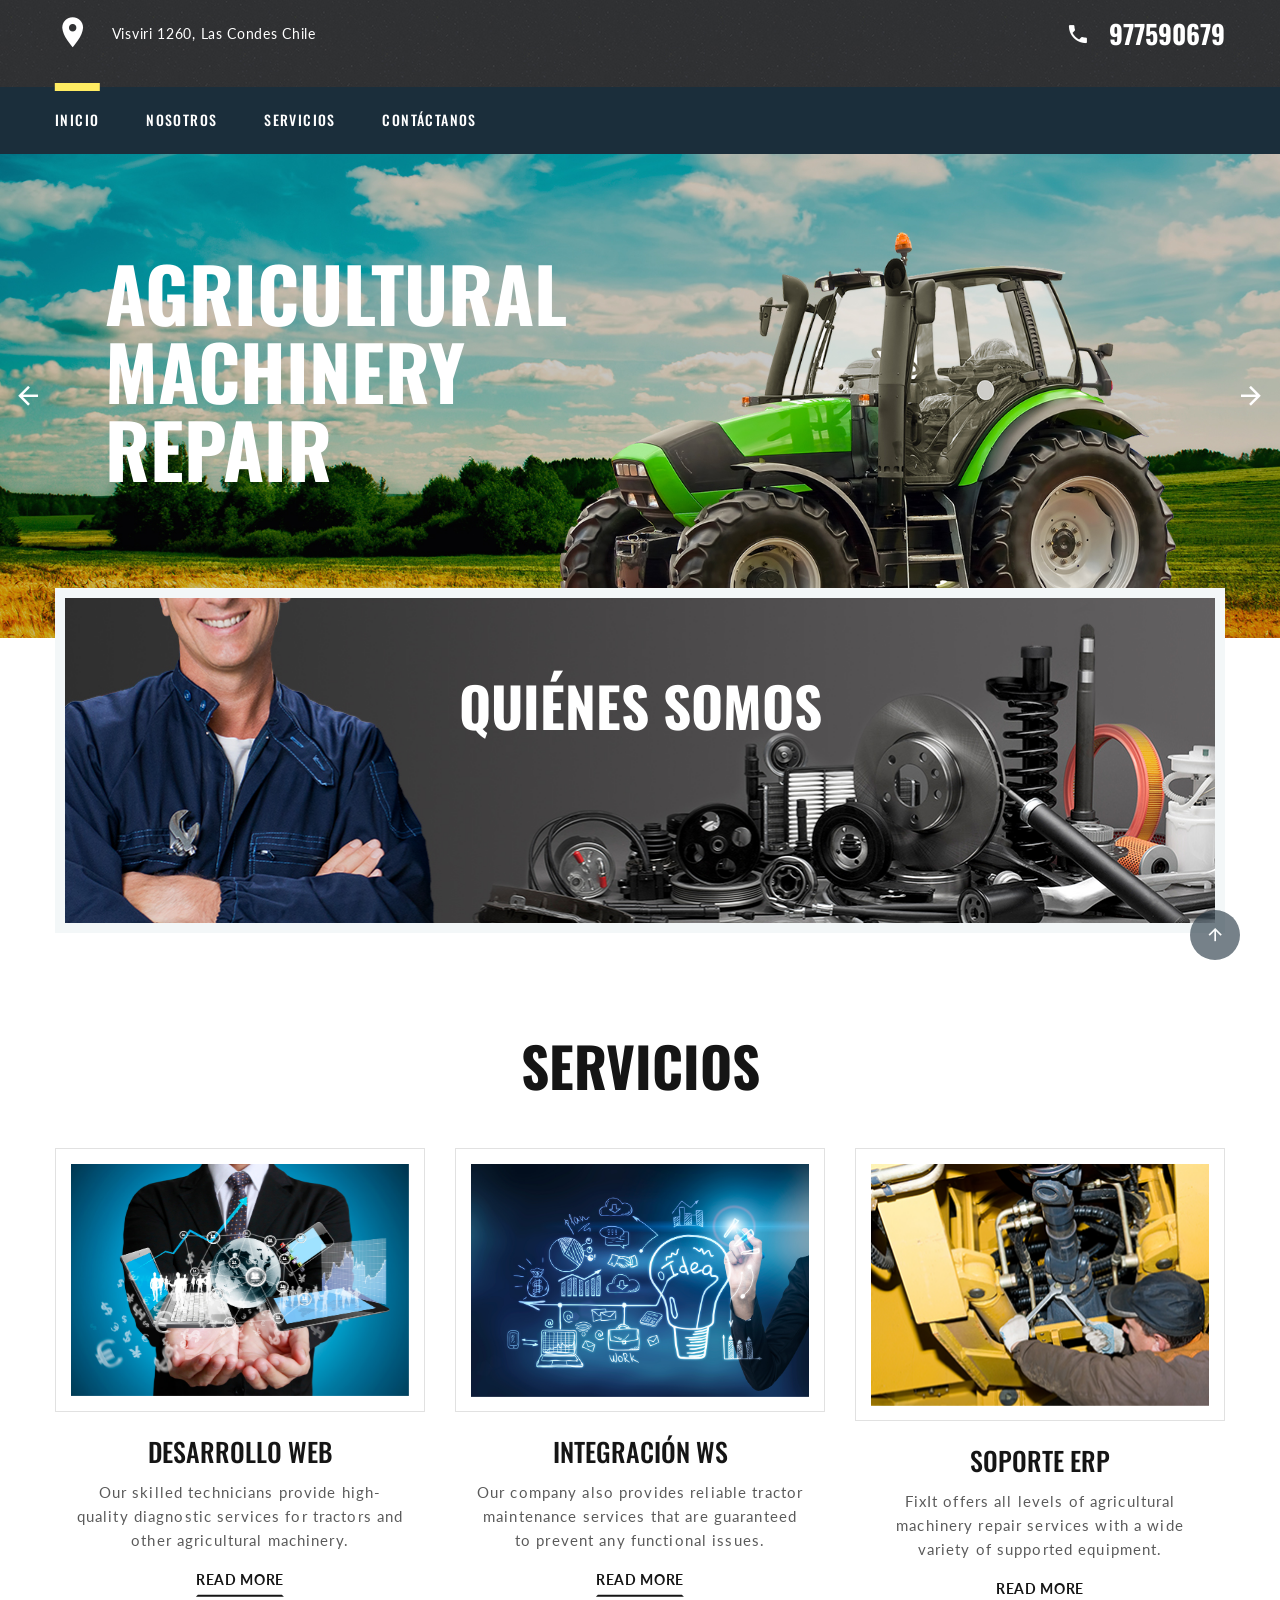
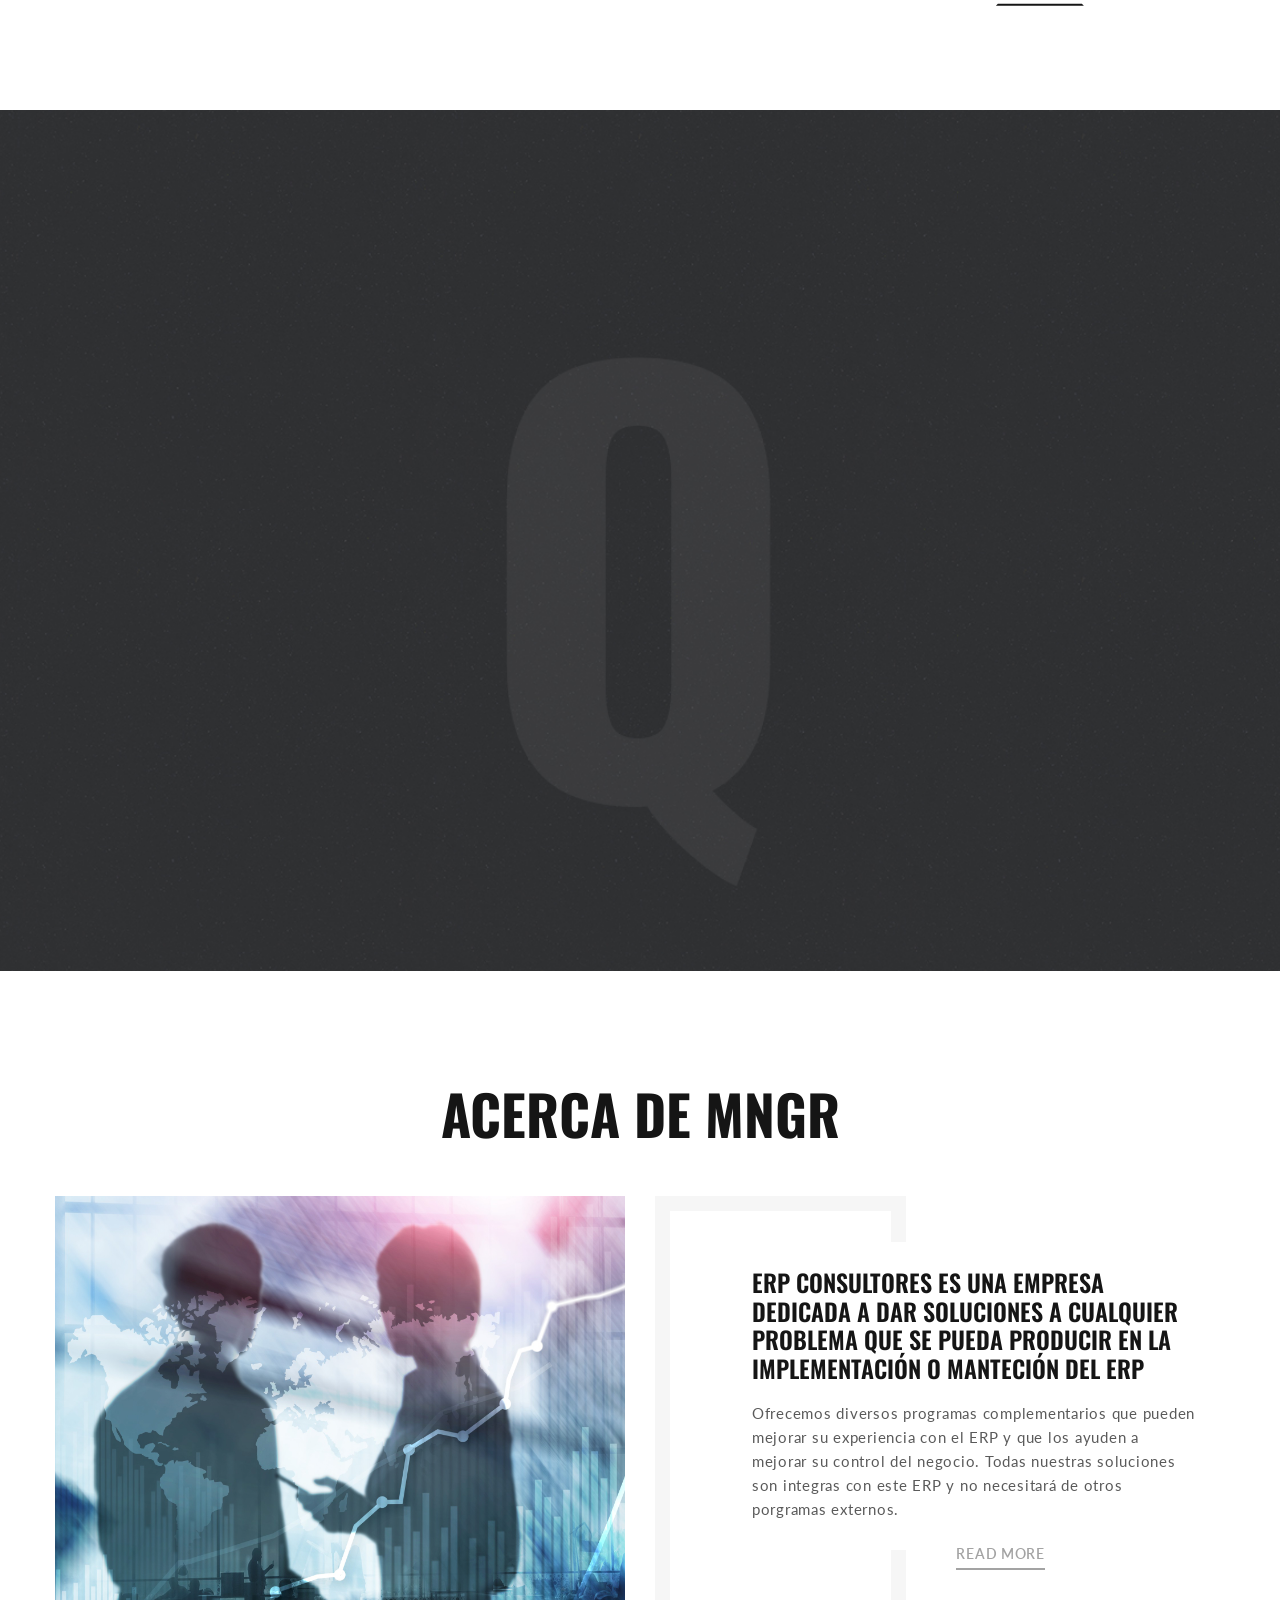
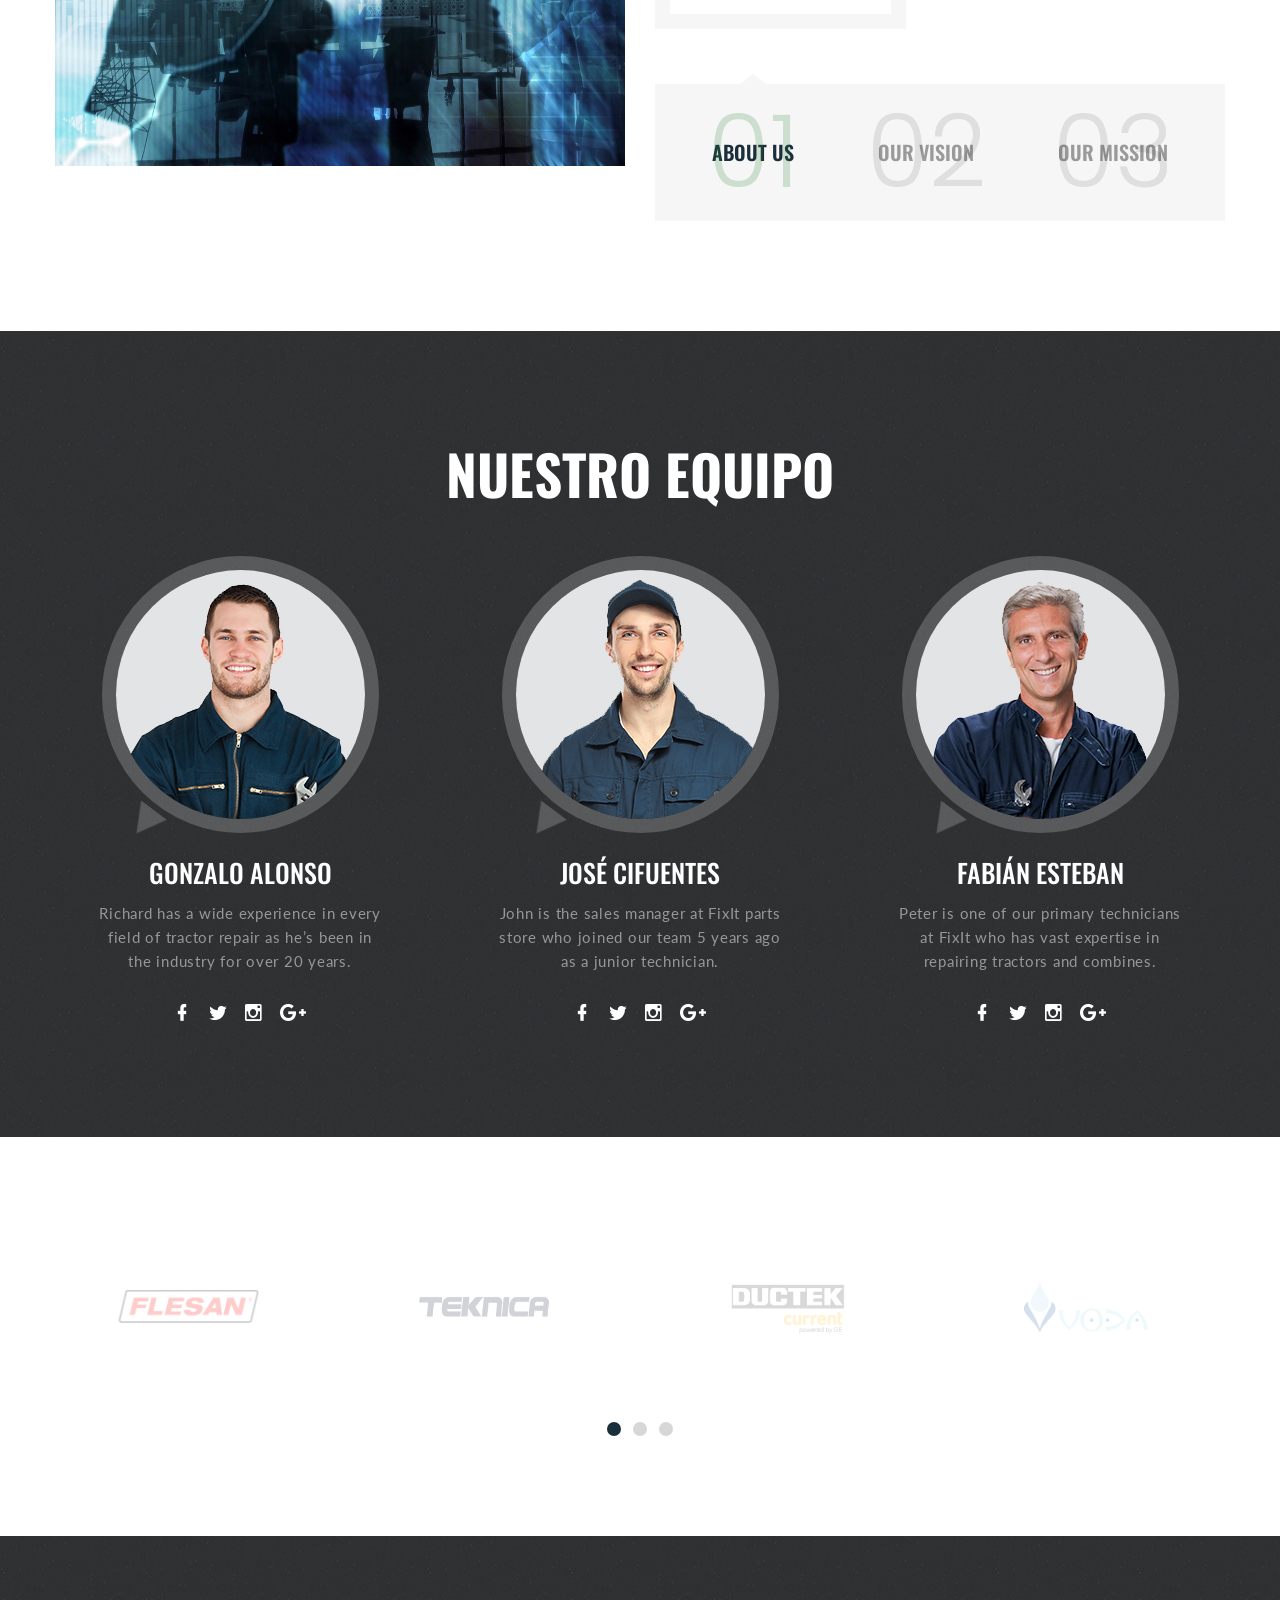
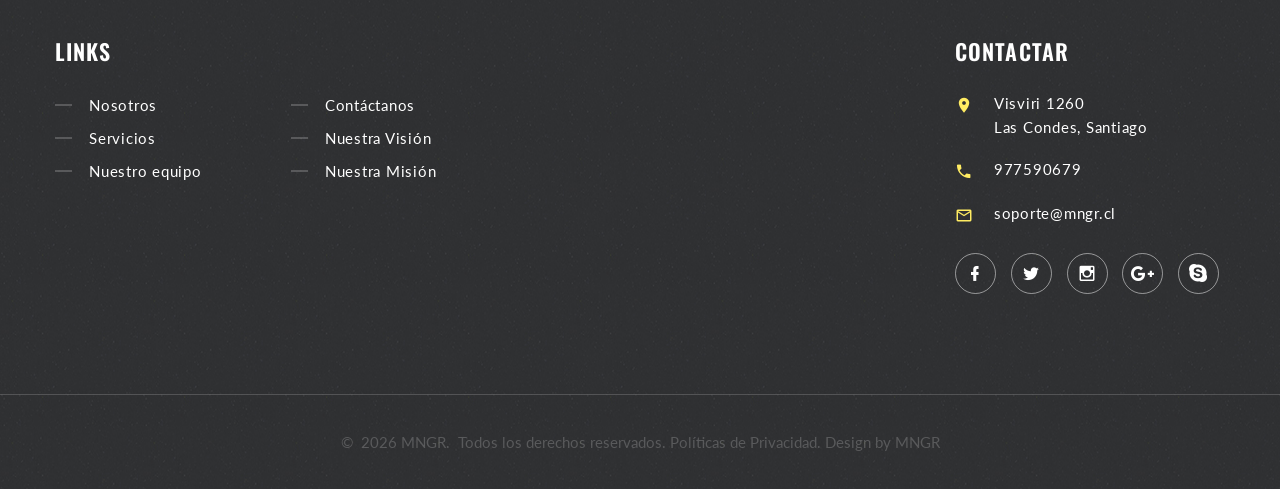
==== commit 200f6792: "mngr 3.4" ====
--- a/index.html
+++ b/index.html
@@ -178,7 +178,7 @@
         <div class="container">
           <article class="promo-classic">
             <h2 class="promo-classic-title">Quiénes somos</h2>
-            <p class="big promo-classic-text">For more than 20 years, FixIt’s team has been servicing new and used tractors and other agricultural machinery, while also offering a wide variety of replacement parts for them.</p><a class="button button-sm button-icon-3 button-secondary button-zakaria button-zakaria-2 fa-rotate-90" href="https://youtu.be/FpZRIhy-ask" data-lightgallery="item"><span class="promo-classic-icon mdi mdi-triangle"></span></a>
+<!--             <p class="big promo-classic-text">Somos una empresa dedicada a dar soluciónes y asesorías a ERP.</p><a class="button button-sm button-icon-3 button-secondary button-zakaria button-zakaria-2 fa-rotate-90" href="https://youtu.be/FpZRIhy-ask" data-lightgallery="item"><span class="promo-classic-icon mdi mdi-triangle"></span></a> -->
           </article>
         </div>
       </section>
@@ -293,8 +293,8 @@
                 <div class="tab-content">
                   <div class="tab-pane fade show active" id="tabs-1-1">
                     <div class="box-info-creative">
-                      <h5 class="box-info-creative-title"><a href="#">since 1999, we have been delivering quality tractor repair services</a></h5>
-                      <div class="box-info-creative-text">FixIt was founded with the intention of providing agricultural machinery repair services of the top level so that even small farmers could have their equipment fully functional.</div><a class="link-classic box-info-creative-link" href="#">Read more</a>
+                      <h5 class="box-info-creative-title"><a href="#">ERP Consultores es una empresa dedicada a dar soluciones a cualquier problema que se pueda producir en la implementación o manteción del ERP</a></h5>
+                      <div class="box-info-creative-text">Ofrecemos diversos programas complementarios que pueden mejorar su experiencia con el ERP y que los ayuden a mejorar su control del negocio. Todas nuestras soluciones son integras con este ERP y no necesitará de otros porgramas externos.</div><a class="link-classic box-info-creative-link" href="#">Read more</a>
                     </div>
                   </div>
                   <div class="tab-pane fade" id="tabs-1-2">
--- a/css/style.css
+++ b/css/style.css
@@ -11016,11 +11016,11 @@
 	width: 100%; 	height: 100%; 	border-radius: 100%;-	border: 5px solid rgba(39, 128, 50, 0.7);+	border: 5px solid rgba(27, 46, 59, 0.7); 	border-right: none; 	border-top: none; 	background-clip: padding;-	box-shadow: inset 0 0 10px rgba(39, 128, 50, 0.15);+	box-shadow: inset 0 0 10px rgba(27, 46, 59, 0.15); }  .cssload-circle:nth-of-type(0) {
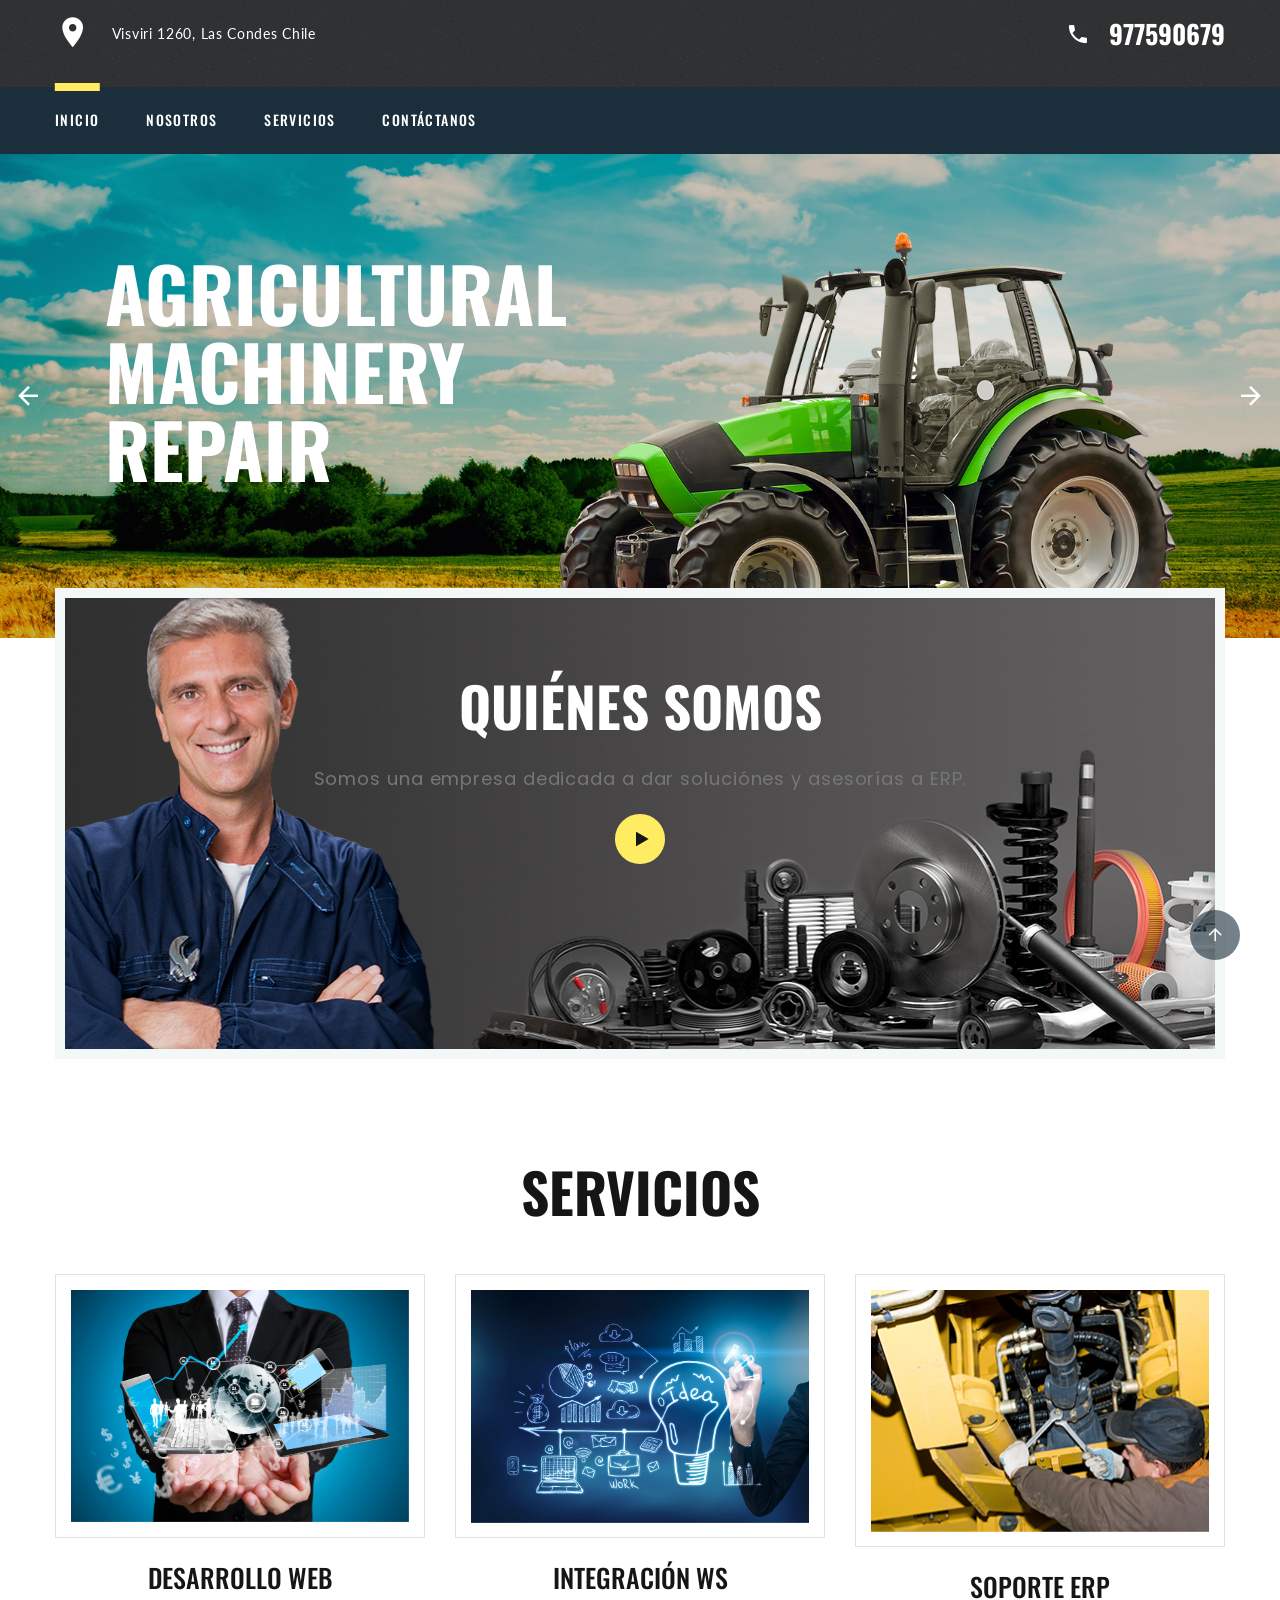
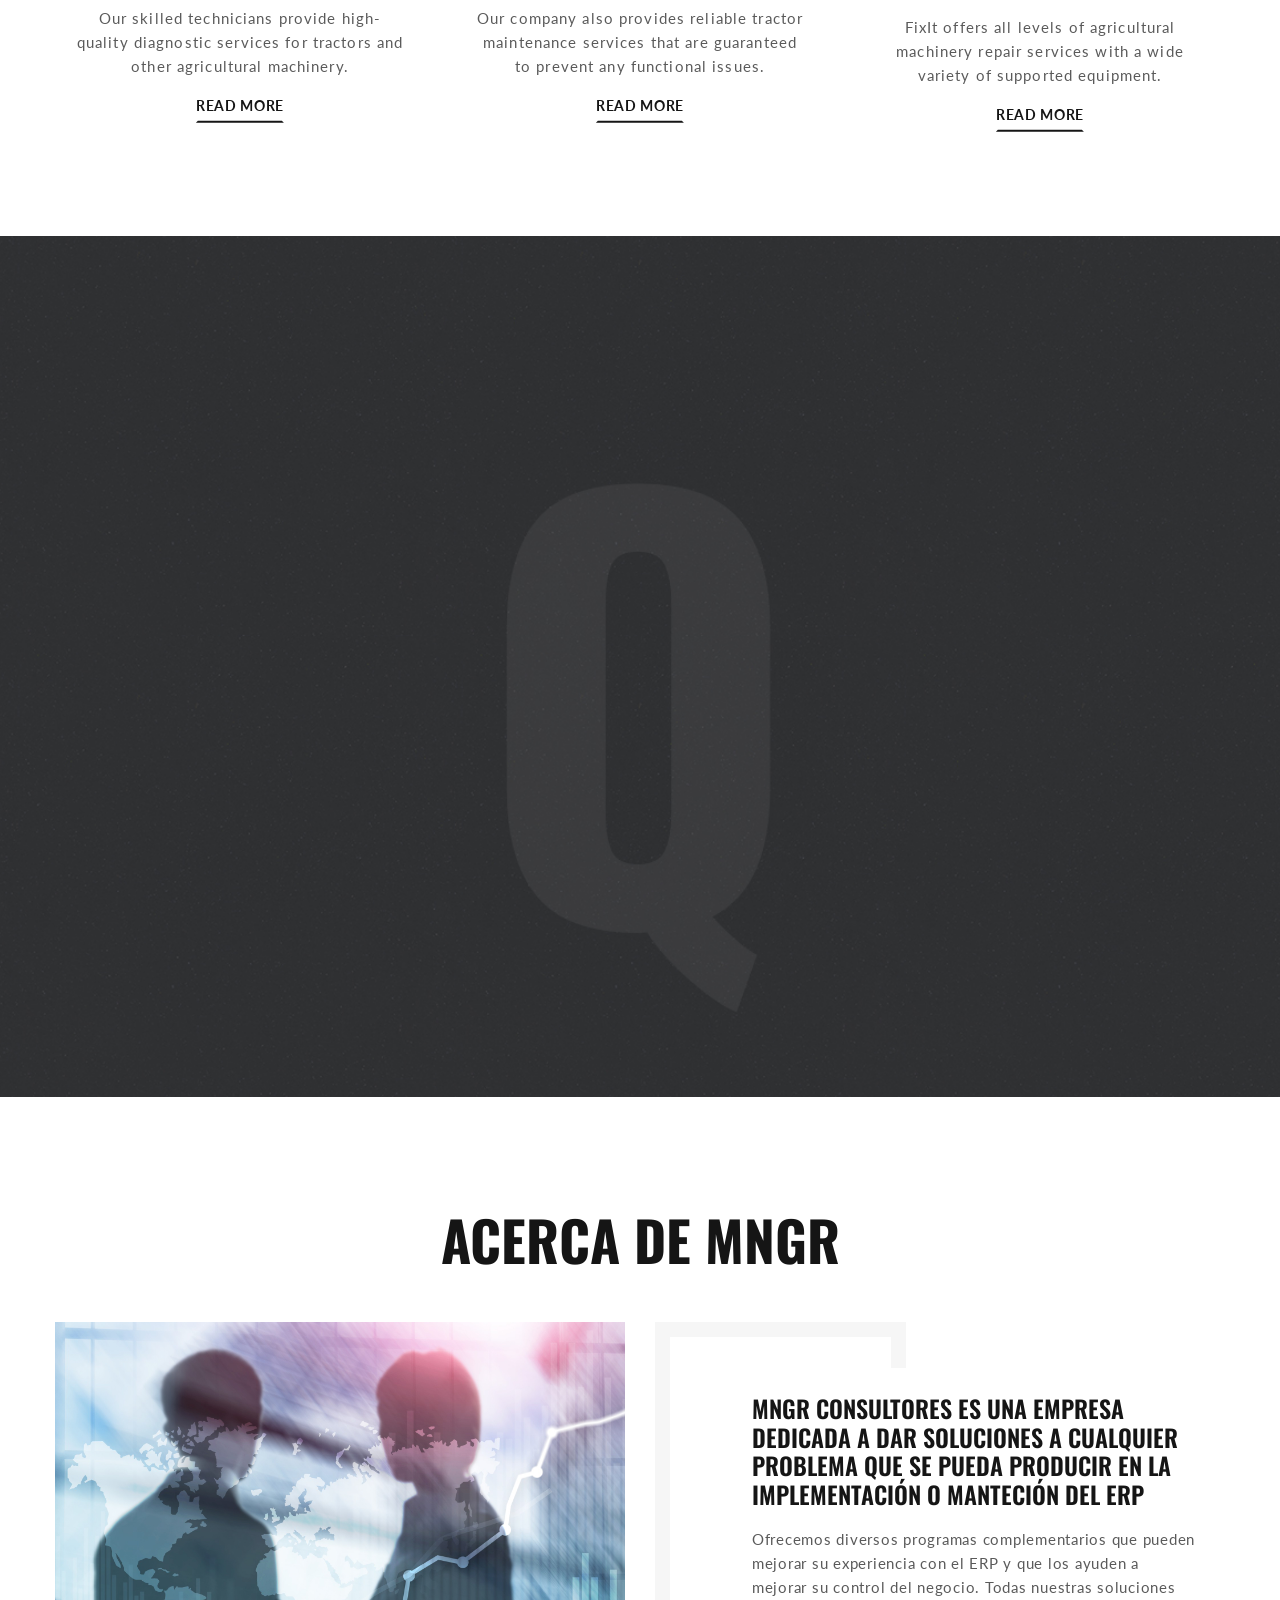
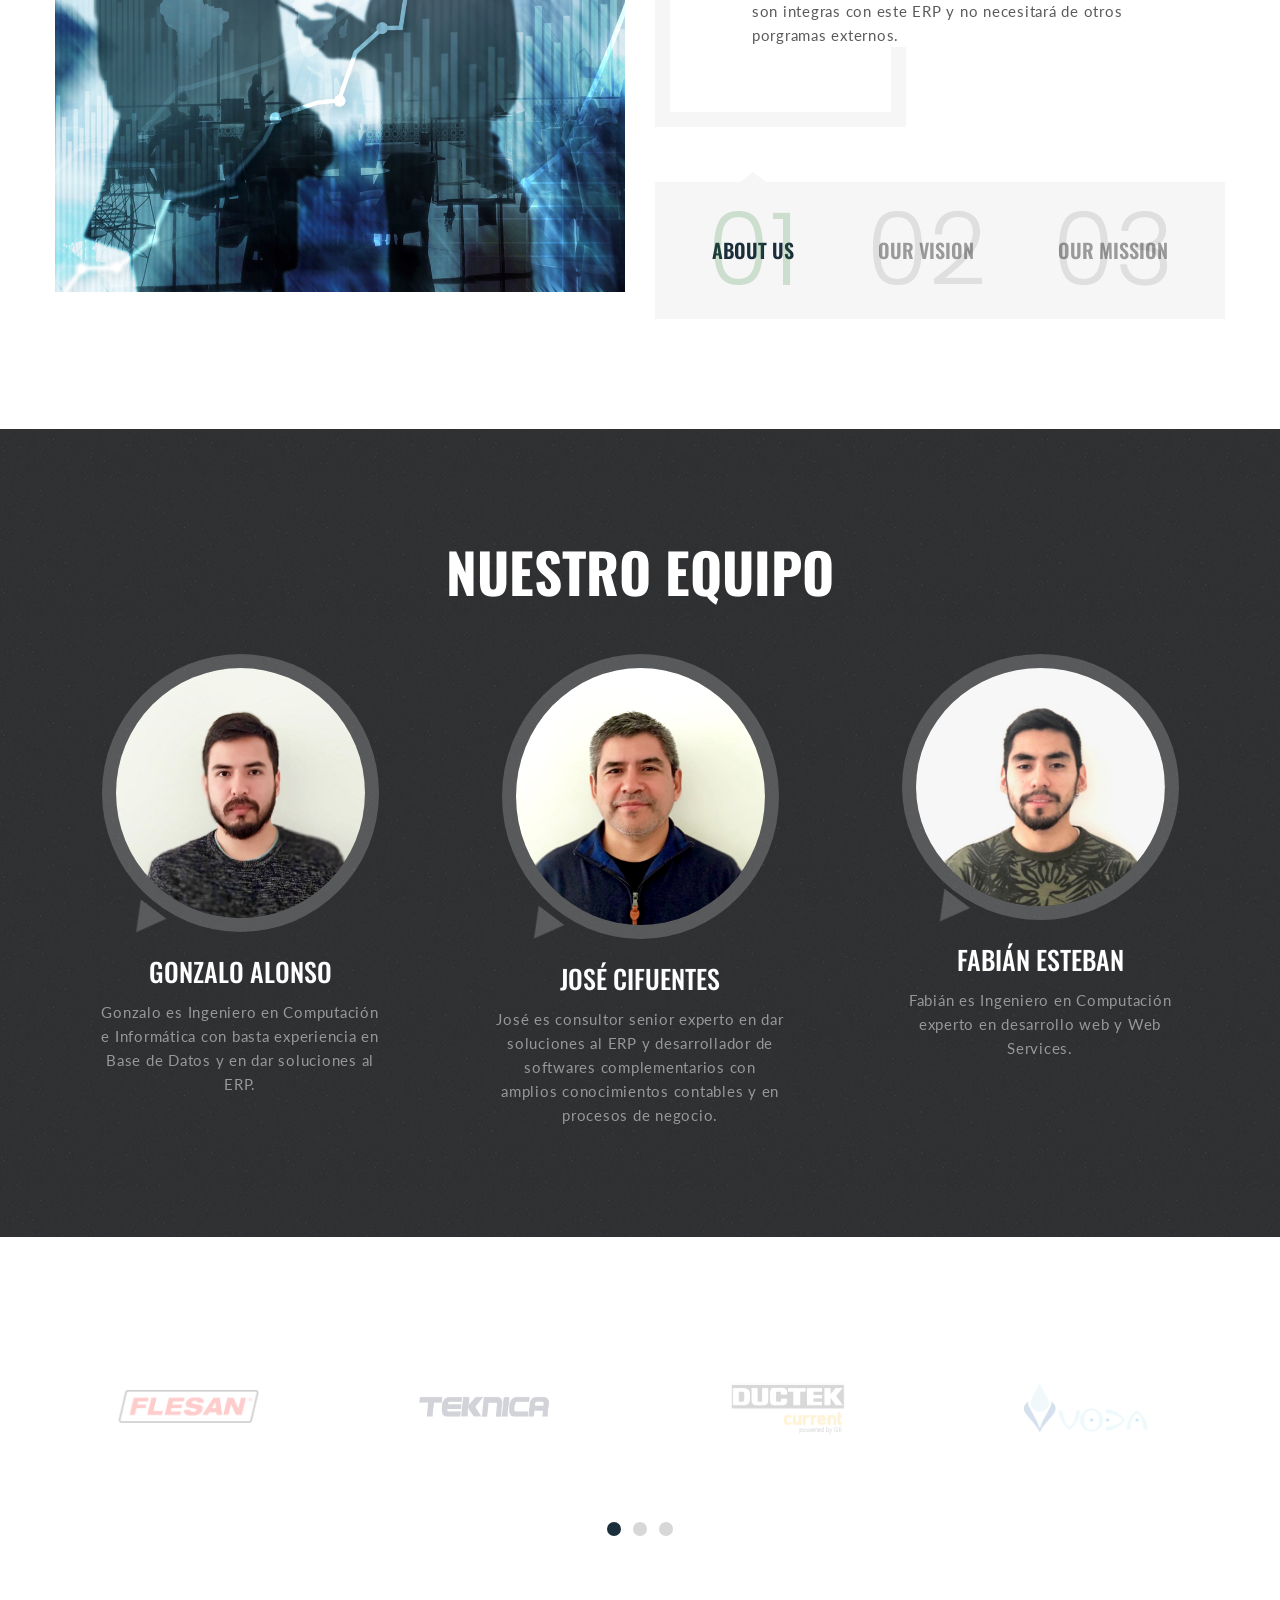
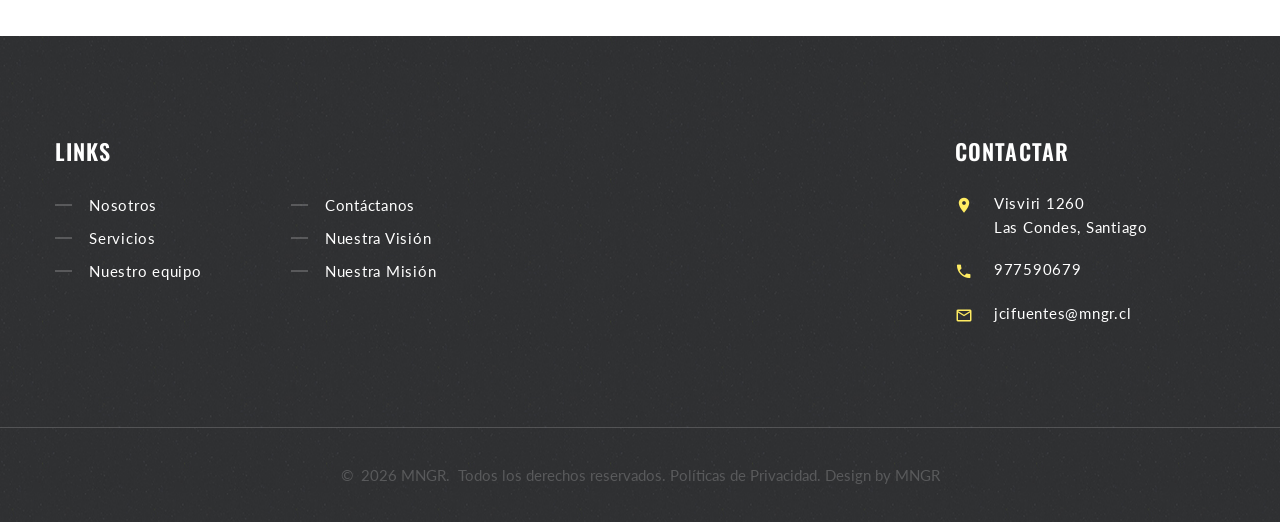
==== commit 77fdb418: "mngr 3.5" ====
--- a/index.html
+++ b/index.html
@@ -178,7 +178,7 @@
         <div class="container">
           <article class="promo-classic">
             <h2 class="promo-classic-title">Quiénes somos</h2>
-<!--             <p class="big promo-classic-text">Somos una empresa dedicada a dar soluciónes y asesorías a ERP.</p><a class="button button-sm button-icon-3 button-secondary button-zakaria button-zakaria-2 fa-rotate-90" href="https://youtu.be/FpZRIhy-ask" data-lightgallery="item"><span class="promo-classic-icon mdi mdi-triangle"></span></a> -->
+            <p class="big promo-classic-text">Somos una empresa dedicada a dar soluciónes y asesorías a ERP.</p><a class="button button-sm button-icon-3 button-secondary button-zakaria button-zakaria-2 fa-rotate-90" href="https://youtu.be/FpZRIhy-ask" data-lightgallery="item"><span class="promo-classic-icon mdi mdi-triangle"></span></a>
           </article>
         </div>
       </section>
@@ -293,20 +293,23 @@
                 <div class="tab-content">
                   <div class="tab-pane fade show active" id="tabs-1-1">
                     <div class="box-info-creative">
-                      <h5 class="box-info-creative-title"><a href="#">ERP Consultores es una empresa dedicada a dar soluciones a cualquier problema que se pueda producir en la implementación o manteción del ERP</a></h5>
-                      <div class="box-info-creative-text">Ofrecemos diversos programas complementarios que pueden mejorar su experiencia con el ERP y que los ayuden a mejorar su control del negocio. Todas nuestras soluciones son integras con este ERP y no necesitará de otros porgramas externos.</div><a class="link-classic box-info-creative-link" href="#">Read more</a>
+                      <h5 class="box-info-creative-title"><a href="#">MNGR Consultores es una empresa dedicada a dar soluciones a cualquier problema que se pueda producir en la implementación o manteción del ERP</a></h5>
+                      <div class="box-info-creative-text">Ofrecemos diversos programas complementarios que pueden mejorar su experiencia con el ERP y que los ayuden a mejorar su control del negocio. Todas nuestras soluciones son integras con este ERP y no necesitará de otros porgramas externos.</div>
+<!--                       <a class="link-classic box-info-creative-link" href="#">Read more</a> -->
                     </div>
                   </div>
                   <div class="tab-pane fade" id="tabs-1-2">
                     <div class="box-info-creative">
                       <h5 class="box-info-creative-title"><a href="#">Being a global leader in providing quality tractor repair services</a></h5>
-                      <div class="box-info-creative-text">Our company aims to be your preffered partner in tractor and combine repairs by achieving excellence in everything we do. We also strive to remain customer-oriented.</div><a class="link-classic box-info-creative-link" href="#">Read more</a>
+                      <div class="box-info-creative-text">Our company aims to be your preffered partner in tractor and combine repairs by achieving excellence in everything we do. We also strive to remain customer-oriented.</div>
+<!--                       <a class="link-classic box-info-creative-link" href="#">Read more</a> -->
                     </div>
                   </div>
                   <div class="tab-pane fade" id="tabs-1-3">
                     <div class="box-info-creative">
                       <h4 class="box-info-creative-title"><a href="#">We aim to help our customers maintain their agricultural machinery</a></h4>
-                      <div class="box-info-creative-text">We help our customers succeed by providing premier repair & maintenance solutions for a wide variety of agricultural machinery through teamwork and professional excellence.</div><a class="link-classic box-info-creative-link" href="#">Read more</a>
+                      <div class="box-info-creative-text">We help our customers succeed by providing premier repair & maintenance solutions for a wide variety of agricultural machinery through teamwork and professional excellence.</div>
+<!--                       <a class="link-classic box-info-creative-link" href="#">Read more</a> -->
                     </div>
                   </div>
                 </div>
@@ -336,13 +339,13 @@
               </div>
               <div class="team-creative-body">
                 <h4 class="team-creative-name"><a href="#">Gonzalo Alonso</a></h4>
-                <p class="team-creative-text opacity-50">Richard has a wide experience in every field of tractor repair as he’s been in the industry for over 20 years.</p>
-                <ul class="list-inline team-creative-list-social list-social-2 list-social-2-2 list-inline-sm">
-                  <li><a class="icon mdi mdi-facebook" href="#"></a></li>
-                  <li><a class="icon mdi mdi-twitter" href="#"></a></li>
-                  <li><a class="icon mdi mdi-instagram" href="#"></a></li>
-                  <li><a class="icon mdi mdi-google-plus" href="#"></a></li>
-                </ul>
+                <p class="team-creative-text opacity-50">Gonzalo es Ingeniero en Computación e Informática con basta experiencia en Base de Datos y en dar soluciones al ERP.</p>
+<!--                 <ul class="list-inline team-creative-list-social list-social-2 list-social-2-2 list-inline-sm"> -->
+<!--                   <li><a class="icon mdi mdi-facebook" href="#"></a></li> -->
+<!--                   <li><a class="icon mdi mdi-twitter" href="#"></a></li> -->
+<!--                   <li><a class="icon mdi mdi-instagram" href="#"></a></li> -->
+<!--                   <li><a class="icon mdi mdi-google-plus" href="#"></a></li> -->
+<!--                 </ul> -->
               </div>
             </article>
             <article class="team-creative wow slideInUp">
@@ -351,13 +354,13 @@
               </div>
               <div class="team-creative-body">
                 <h4 class="team-creative-name"><a href="#">José Cifuentes</a></h4>
-                <p class="team-creative-text opacity-50">John is the sales manager at FixIt parts store who joined our team 5 years ago as a junior technician.</p>
-                <ul class="list-inline team-creative-list-social list-social-2 list-social-2-2 list-inline-sm">
-                  <li><a class="icon mdi mdi-facebook" href="#"></a></li>
-                  <li><a class="icon mdi mdi-twitter" href="#"></a></li>
-                  <li><a class="icon mdi mdi-instagram" href="#"></a></li>
-                  <li><a class="icon mdi mdi-google-plus" href="#"></a></li>
-                </ul>
+                <p class="team-creative-text opacity-50">José es consultor senior experto en dar soluciones al ERP y desarrollador de softwares complementarios con amplios conocimientos contables y en procesos de negocio.</p>
+<!--                 <ul class="list-inline team-creative-list-social list-social-2 list-social-2-2 list-inline-sm"> -->
+<!--                   <li><a class="icon mdi mdi-facebook" href="#"></a></li> -->
+<!--                   <li><a class="icon mdi mdi-twitter" href="#"></a></li> -->
+<!--                   <li><a class="icon mdi mdi-instagram" href="#"></a></li> -->
+<!--                   <li><a class="icon mdi mdi-google-plus" href="#"></a></li> -->
+<!--                 </ul> -->
               </div>
             </article>
             <article class="team-creative wow slideInUp" data-wow-delay=".1s">
@@ -366,13 +369,13 @@
               </div>
               <div class="team-creative-body">
                 <h4 class="team-creative-name"><a href="#">Fabián Esteban</a></h4>
-                <p class="team-creative-text opacity-50">Peter is one of our primary technicians at FixIt who has vast expertise in repairing tractors and combines.</p>
-                <ul class="list-inline team-creative-list-social list-social-2 list-social-2-2 list-inline-sm">
-                  <li><a class="icon mdi mdi-facebook" href="#"></a></li>
-                  <li><a class="icon mdi mdi-twitter" href="#"></a></li>
-                  <li><a class="icon mdi mdi-instagram" href="#"></a></li>
-                  <li><a class="icon mdi mdi-google-plus" href="#"></a></li>
-                </ul>
+                <p class="team-creative-text opacity-50">Fabián es Ingeniero en Computación experto en desarrollo web y Web Services.</p>
+<!--                 <ul class="list-inline team-creative-list-social list-social-2 list-social-2-2 list-inline-sm"> -->
+<!--                   <li><a class="icon mdi mdi-facebook" href="#"></a></li> -->
+<!--                   <li><a class="icon mdi mdi-twitter" href="#"></a></li> -->
+<!--                   <li><a class="icon mdi mdi-instagram" href="#"></a></li> -->
+<!--                   <li><a class="icon mdi mdi-google-plus" href="#"></a></li> -->
+<!--                 </ul> -->
               </div>
             </article>
           </div>
@@ -632,17 +635,17 @@
                   <li>
                     <div class="unit unit-spacing-sm flex-column flex-md-row">
                       <div class="unit-left"><span class="icon mdi mdi-email-outline"></span></div>
-                      <div class="unit-body"><a href="mailto:#">soporte@mngr.cl</a></div>
+                      <div class="unit-body"><a href="mailto:#">jcifuentes@mngr.cl</a></div>
                     </div>
                   </li>
                 </ul>
-                <ul class="list-inline list-social-3 list-inline-sm">
-                  <li><a class="icon mdi mdi-facebook icon-xxs" href="#"></a></li>
-                  <li><a class="icon mdi mdi-twitter icon-xxs" href="#"></a></li>
-                  <li><a class="icon mdi mdi-instagram icon-xxs" href="#"></a></li>
-                  <li><a class="icon mdi mdi-google-plus icon-xxs" href="#"></a></li>
-                  <li><a class="icon mdi mdi-skype icon-xxs" href="#"></a></li>
-                </ul>
+<!--                 <ul class="list-inline list-social-3 list-inline-sm"> -->
+<!--                   <li><a class="icon mdi mdi-facebook icon-xxs" href="#"></a></li> -->
+<!--                   <li><a class="icon mdi mdi-twitter icon-xxs" href="#"></a></li> -->
+<!--                   <li><a class="icon mdi mdi-instagram icon-xxs" href="#"></a></li> -->
+<!--                   <li><a class="icon mdi mdi-google-plus icon-xxs" href="#"></a></li> -->
+<!--                   <li><a class="icon mdi mdi-skype icon-xxs" href="#"></a></li> -->
+<!--                 </ul> -->
               </div>
             </div>
           </div>
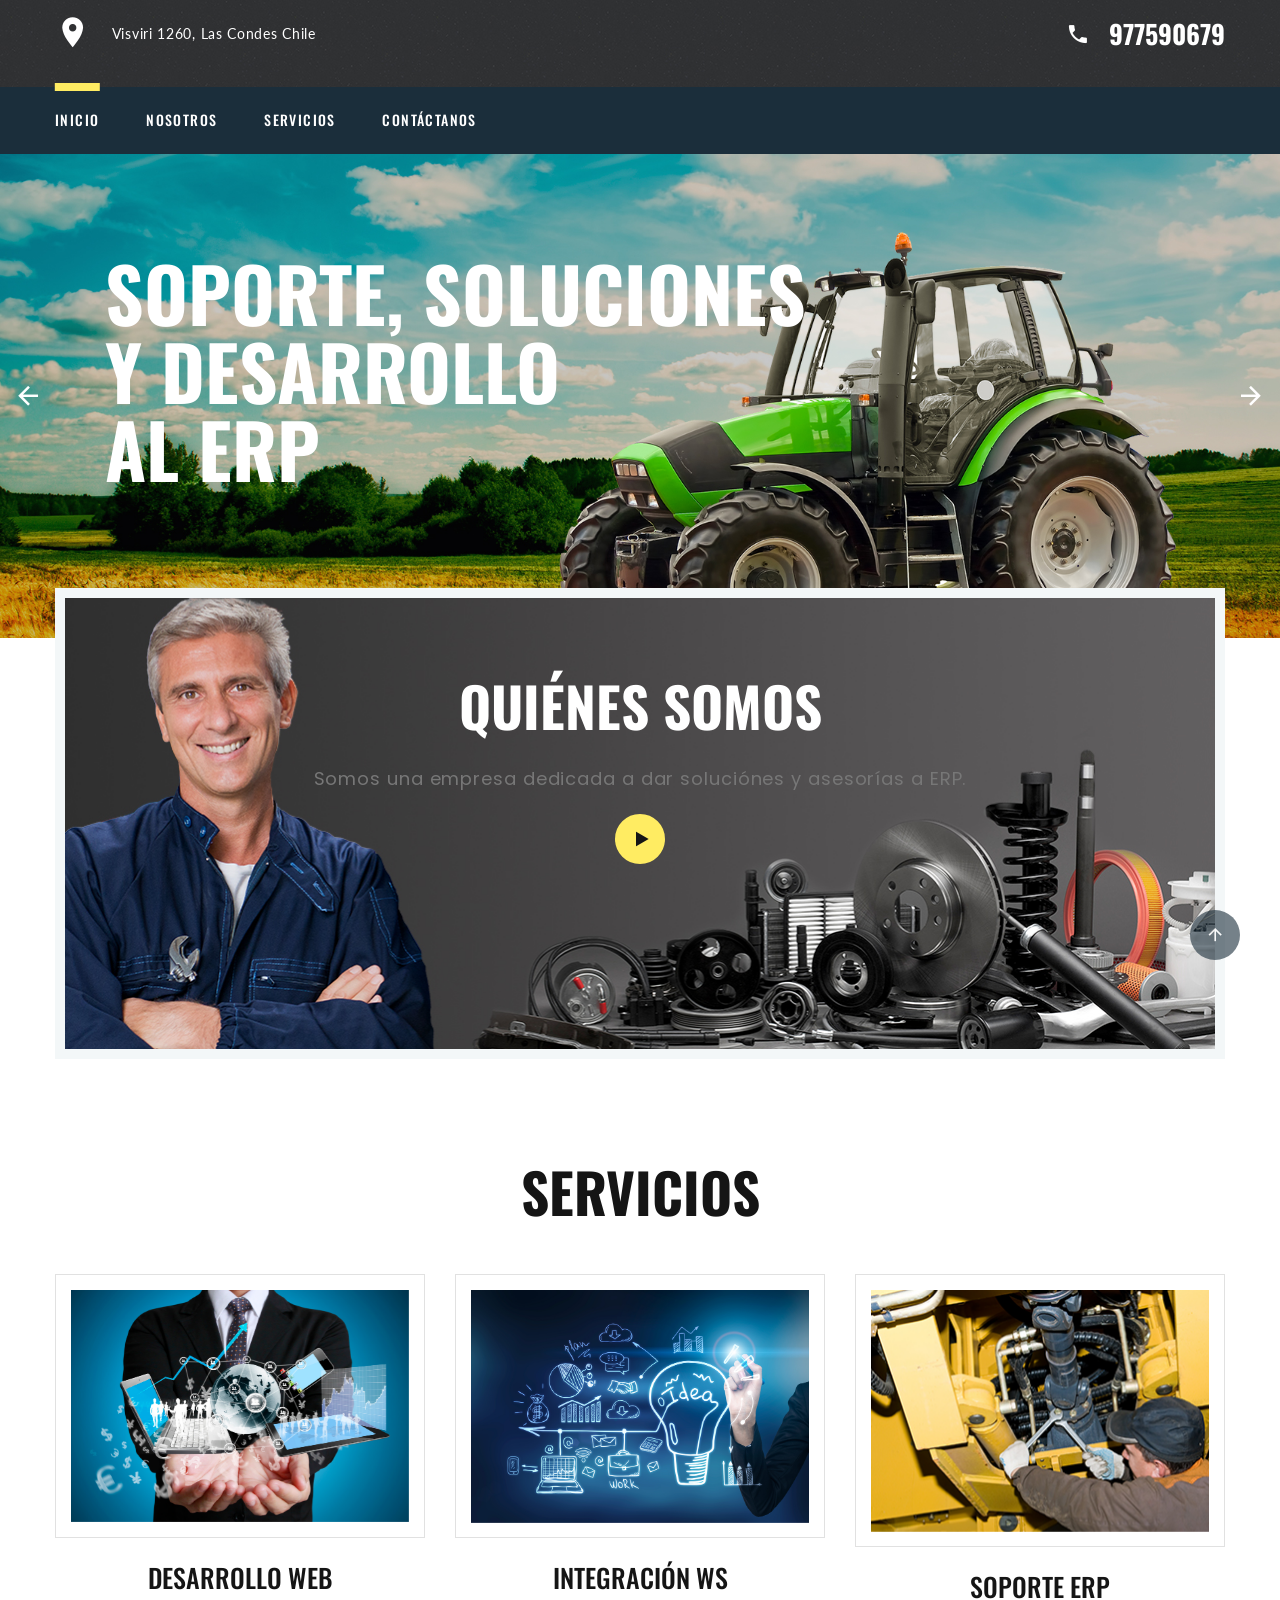
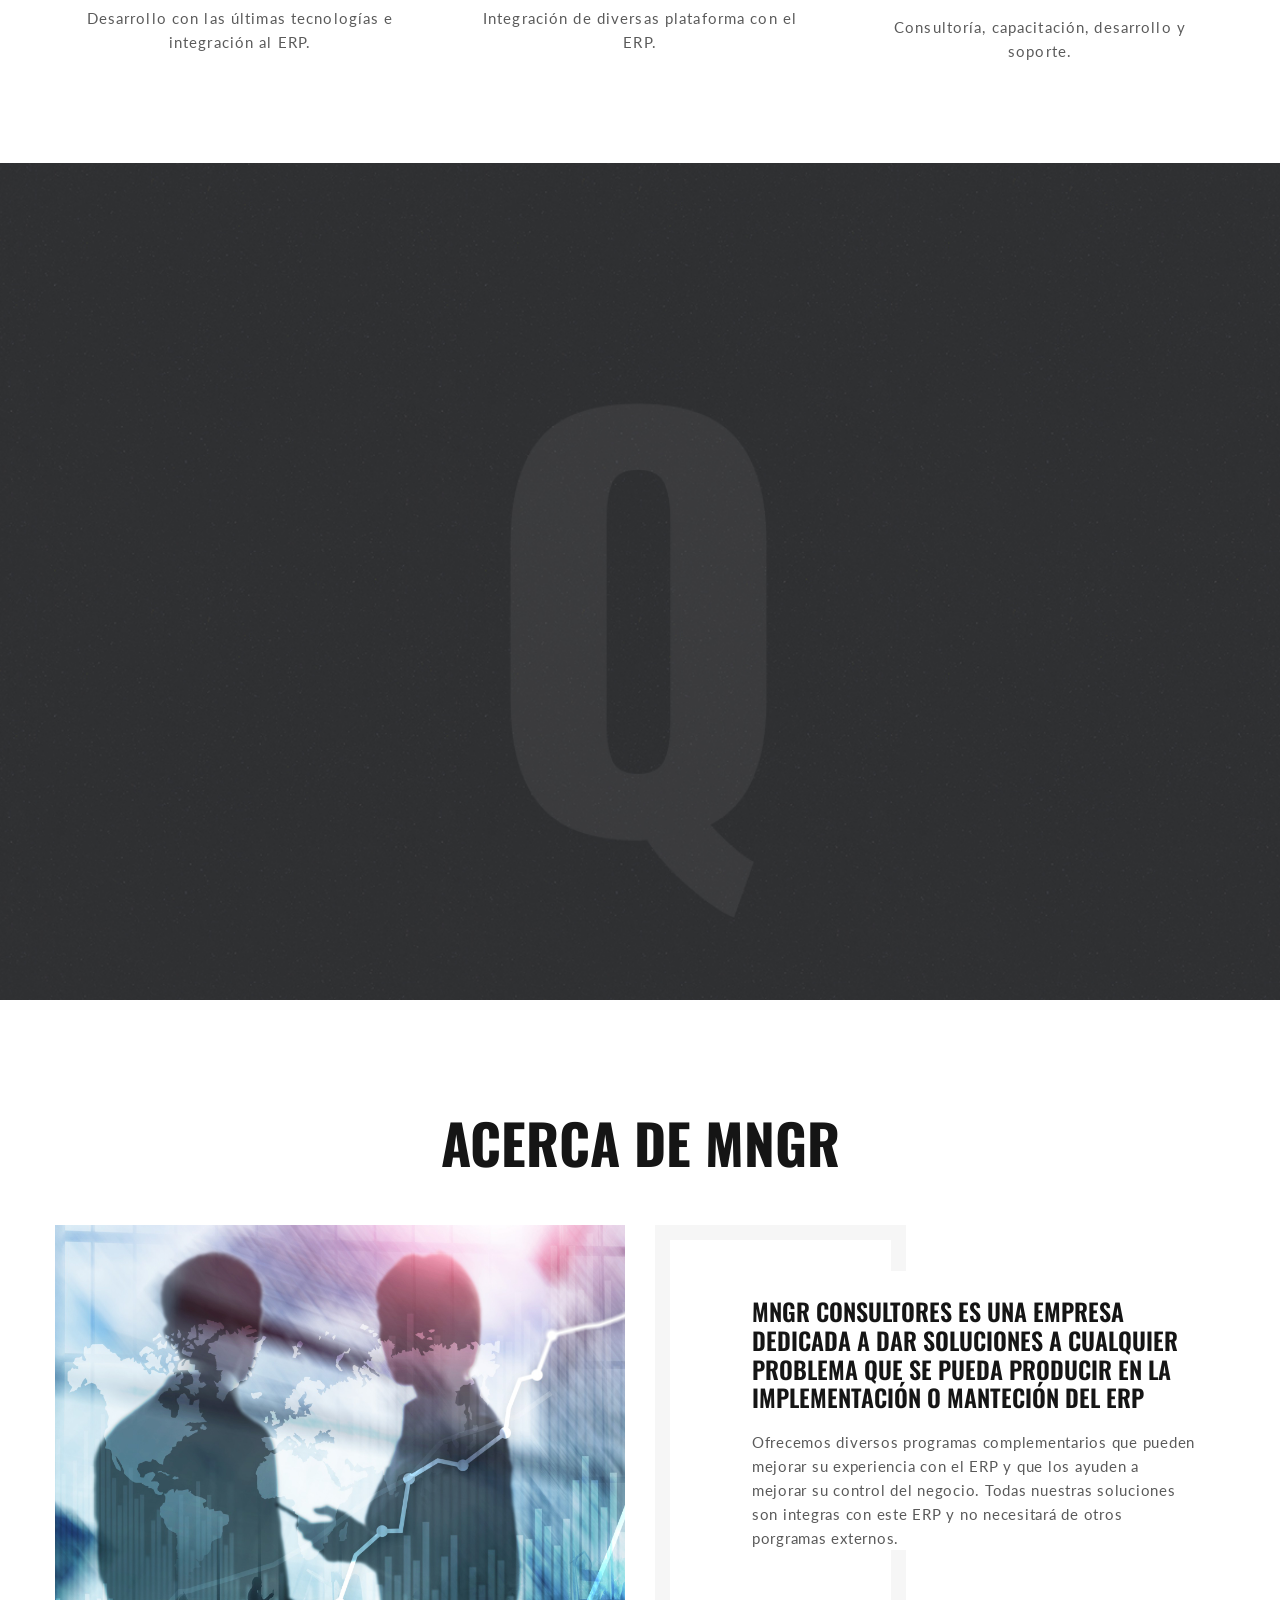
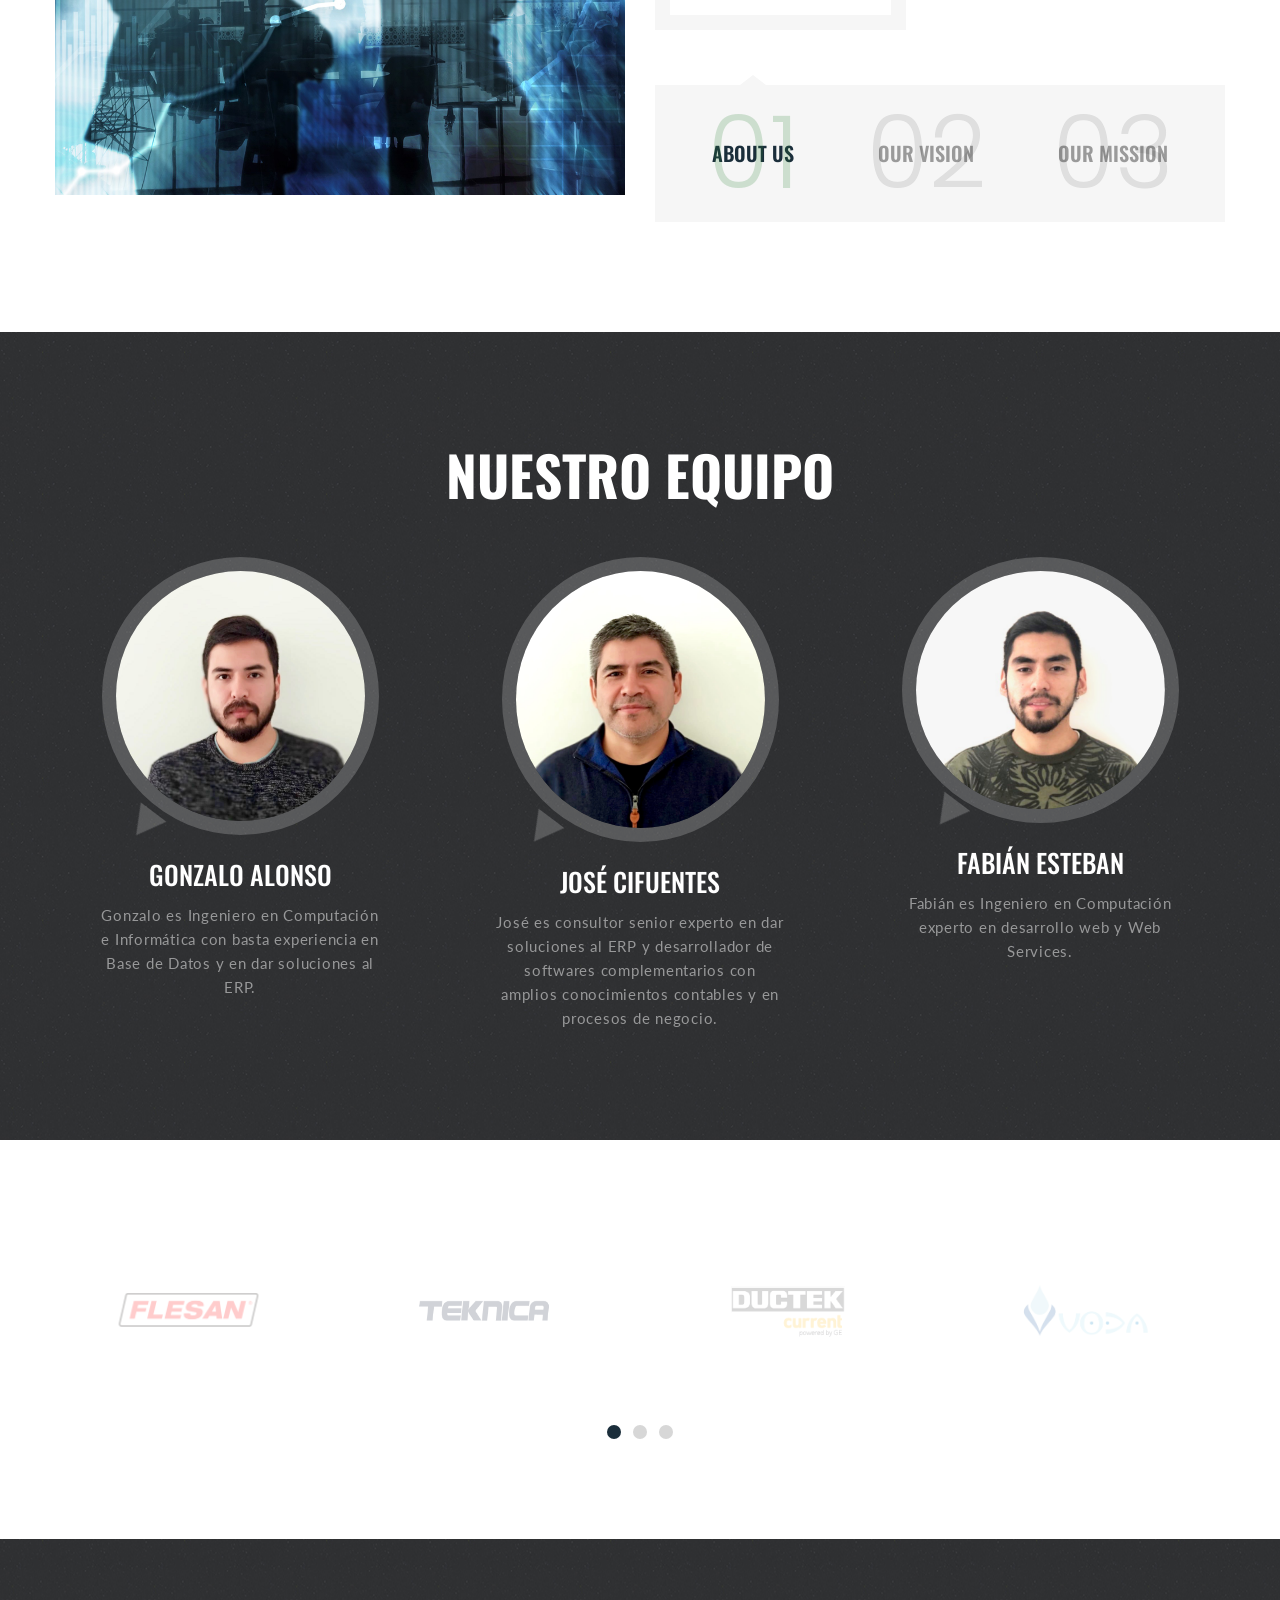
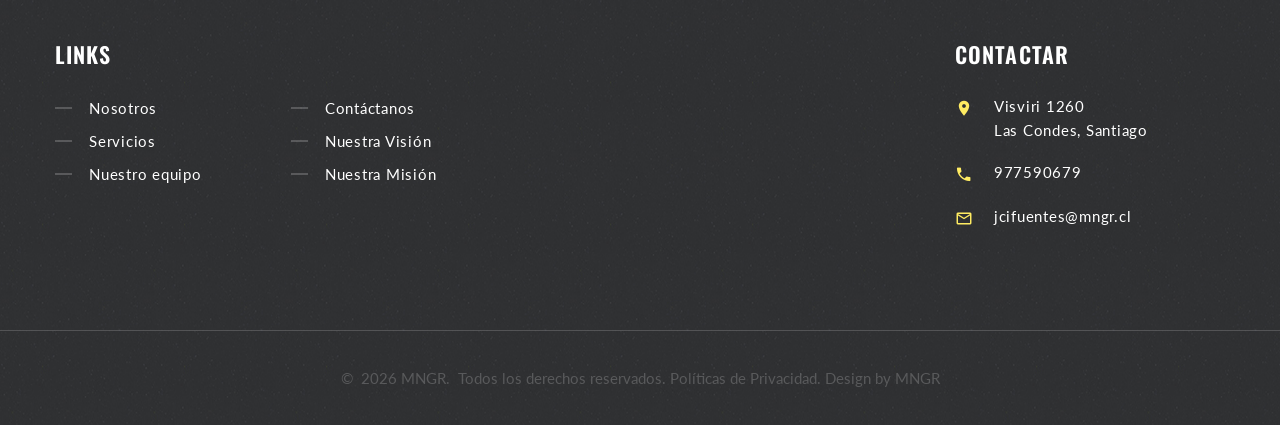
==== commit 6460558d: "mngr 3.6" ====
--- a/index.html
+++ b/index.html
@@ -1,7 +1,7 @@
 <!DOCTYPE html>
 <html class="wide wow-animation" lang="en">
   <head>
-    <title>Home</title>
+    <title>MNGR</title>
     <meta charset="utf-8">
     <meta name="viewport" content="width=device-width, height=device-height, initial-scale=1.0">
     <meta http-equiv="X-UA-Compatible" content="IE=edge">
@@ -55,13 +55,13 @@
                   </div>
                 </div>
                 <!-- RD Navbar Panel-->
-<!--                 <div class="rd-navbar-panel"> -->
+                <div class="rd-navbar-panel">
 <!--                   RD Navbar Toggle -->
-<!--                   <button class="rd-navbar-toggle" data-rd-navbar-toggle=".rd-navbar-nav-wrap"><span></span></button> -->
+                  <button class="rd-navbar-toggle" data-rd-navbar-toggle=".rd-navbar-nav-wrap"><span></span></button>
 <!--                   RD Navbar Brand -->
 <!--                   <div class="rd-navbar-brand"><a class="brand" href="index.html"><img class="brand-logo-dark" src="images/logo-default-127x53.png" alt="" width="127" height="53" srcset="images/logo-default-254x76.png 2x"/><img class="brand-logo-light" src="images/logo-inverse-127x53.png" alt="" width="127" height="53" srcset="images/logo-inverse-254x76.png 2x"/></a> -->
 <!--                   </div> -->
-<!--                 </div> -->
+                </div>
                 <div class="rd-navbar-button"><span class="icon mdi mdi-phone offset-right-18 icon-24"></span>
                   <h4><a class="link-secondary" href="tel:#">977590679</a></h4>
                 </div>
@@ -150,9 +150,9 @@
           <div class="swiper-slide text-center text-lg-left overlay-custom" data-slide-bg="images/slide-2.jpg">
             <div class="swiper-slide-caption section-xl section-main">
               <div class="container">
-                <h1 class="swiper-title-1" data-caption-animate="fadeInLeft" data-caption-delay="100">Agricultural</h1>
-                <h1 class="swiper-title-1" data-caption-animate="fadeInLeft" data-caption-delay="250">Machinery</h1>
-                <h1 class="swiper-title-1" data-caption-animate="fadeInLeft" data-caption-delay="400">Repair</h1>
+                <h1 class="swiper-title-1" data-caption-animate="fadeInLeft" data-caption-delay="100">Soporte, soluciones</h1>
+                <h1 class="swiper-title-1" data-caption-animate="fadeInLeft" data-caption-delay="250">y desarrollo</h1>
+                <h1 class="swiper-title-1" data-caption-animate="fadeInLeft" data-caption-delay="400">al ERP</h1>
               </div>
             </div>
           </div>
@@ -191,15 +191,18 @@
           <div class="owl-carousel owl-style-8" data-items="1" data-sm-items="2" data-lg-items="3" data-margin="30" data-dots="true" data-mouse-drag="false">
             <article class="box-info-modern wow slideInUp" data-wow-delay=".1s"><a class="box-info-modern-figure" href="about-us.html"><img src="images/about-1-340x243.jpg" alt="" width="340" height="243"/></a>
               <h4 class="box-info-modern-title"><a href="about-us.html">Desarrollo Web</a></h4>
-              <div class="box-info-modern-text">Our skilled technicians provide high-quality diagnostic services for tractors and other agricultural machinery.</div><a class="box-info-modern-link" href="about-us.html">Read more</a>
+              <div class="box-info-modern-text">Desarrollo con las últimas tecnologías e integración al ERP.</div>
+<!--               <a class="box-info-modern-link" href="about-us.html">Read more</a> -->
             </article>
             <article class="box-info-modern wow slideInUp"><a class="box-info-modern-figure" href="about-us.html"><img src="images/about-2-340x243.jpg" alt="" width="340" height="243"/></a>
               <h4 class="box-info-modern-title"><a href="about-us.html">Integración WS</a></h4>
-              <div class="box-info-modern-text">Our company also provides reliable tractor maintenance services that are guaranteed to prevent any functional issues.</div><a class="box-info-modern-link" href="about-us.html">Read more</a>
+              <div class="box-info-modern-text">Integración de diversas plataforma con el ERP.</div>
+<!--               <a class="box-info-modern-link" href="about-us.html">Read more</a> -->
             </article>
             <article class="box-info-modern wow slideInUp" data-wow-delay=".1s"><a class="box-info-modern-figure" href="about-us.html"><img src="images/about-3-340x243.jpg" alt="" width="340" height="243"/></a>
               <h4 class="box-info-modern-title"><a href="about-us.html">Soporte ERP</a></h4>
-              <div class="box-info-modern-text">FixIt offers all levels of agricultural machinery repair services with a wide variety of supported equipment.</div><a class="box-info-modern-link" href="about-us.html">Read more</a>
+              <div class="box-info-modern-text">Consultoría, capacitación, desarrollo y soporte.</div>
+<!--               <a class="box-info-modern-link" href="about-us.html">Read more</a> -->
             </article>
           </div>
         </div>
@@ -220,8 +223,8 @@
                         </div>
                       </div>
                       <div class="unit-body">
-                        <h4 class="box-icon-nancy-title"><a href="#">100% Warranty </a></h4>
-                        <p class="box-icon-nancy-text">We provide a full warranty on all tractor repair and maintenance services that FixIt’s team provides.</p>
+                        <h4 class="box-icon-nancy-title"><a href="#">100% Garantía</a></h4>
+                        <p class="box-icon-nancy-text">Garantizamos el funcionamiento completo de nuestras soluciones.</p>
                       </div>
                     </div>
                   </article>
@@ -235,7 +238,7 @@
                       </div>
                       <div class="unit-body">
                         <h4 class="box-icon-nancy-title"><a href="#">Herramientas modernas</a></h4>
-                        <p class="box-icon-nancy-text">FixIt uses the latest equipment in the repair of tractors, combine harvesters and other machinery.</p>
+                        <p class="box-icon-nancy-text">MNGR usa las últimas tecnologías en sus desarrollos.</p>
                       </div>
                     </div>
                   </article>
@@ -254,7 +257,7 @@
                       </div>
                       <div class="unit-body">
                         <h4 class="box-icon-nancy-title"><a href="#">Trabajamos rápido</a></h4>
-                        <p class="box-icon-nancy-text">We guarantee quick results as our team works fast to make your agricultural equipment fully functional.</p>
+                        <p class="box-icon-nancy-text">Garantizamos soluciones y resultados tan rápidos como nuestro equipo este capacitado.</p>
                       </div>
                     </div>
                   </article>
@@ -267,8 +270,8 @@
                         </div>
                       </div>
                       <div class="unit-body">
-                        <h4 class="box-icon-nancy-title"><a href="#">Own Parts Store</a></h4>
-                        <p class="box-icon-nancy-text">Our replacement parts store offers a variety of parts for tractors, combines, and mowers of all brands.</p>
+                        <h4 class="box-icon-nancy-title"><a href="#">Nuestros propios servidores</a></h4>
+                        <p class="box-icon-nancy-text">Propios servidores para alojar Bases de Datos y accesos al ERP.</p>
                       </div>
                     </div>
                   </article>
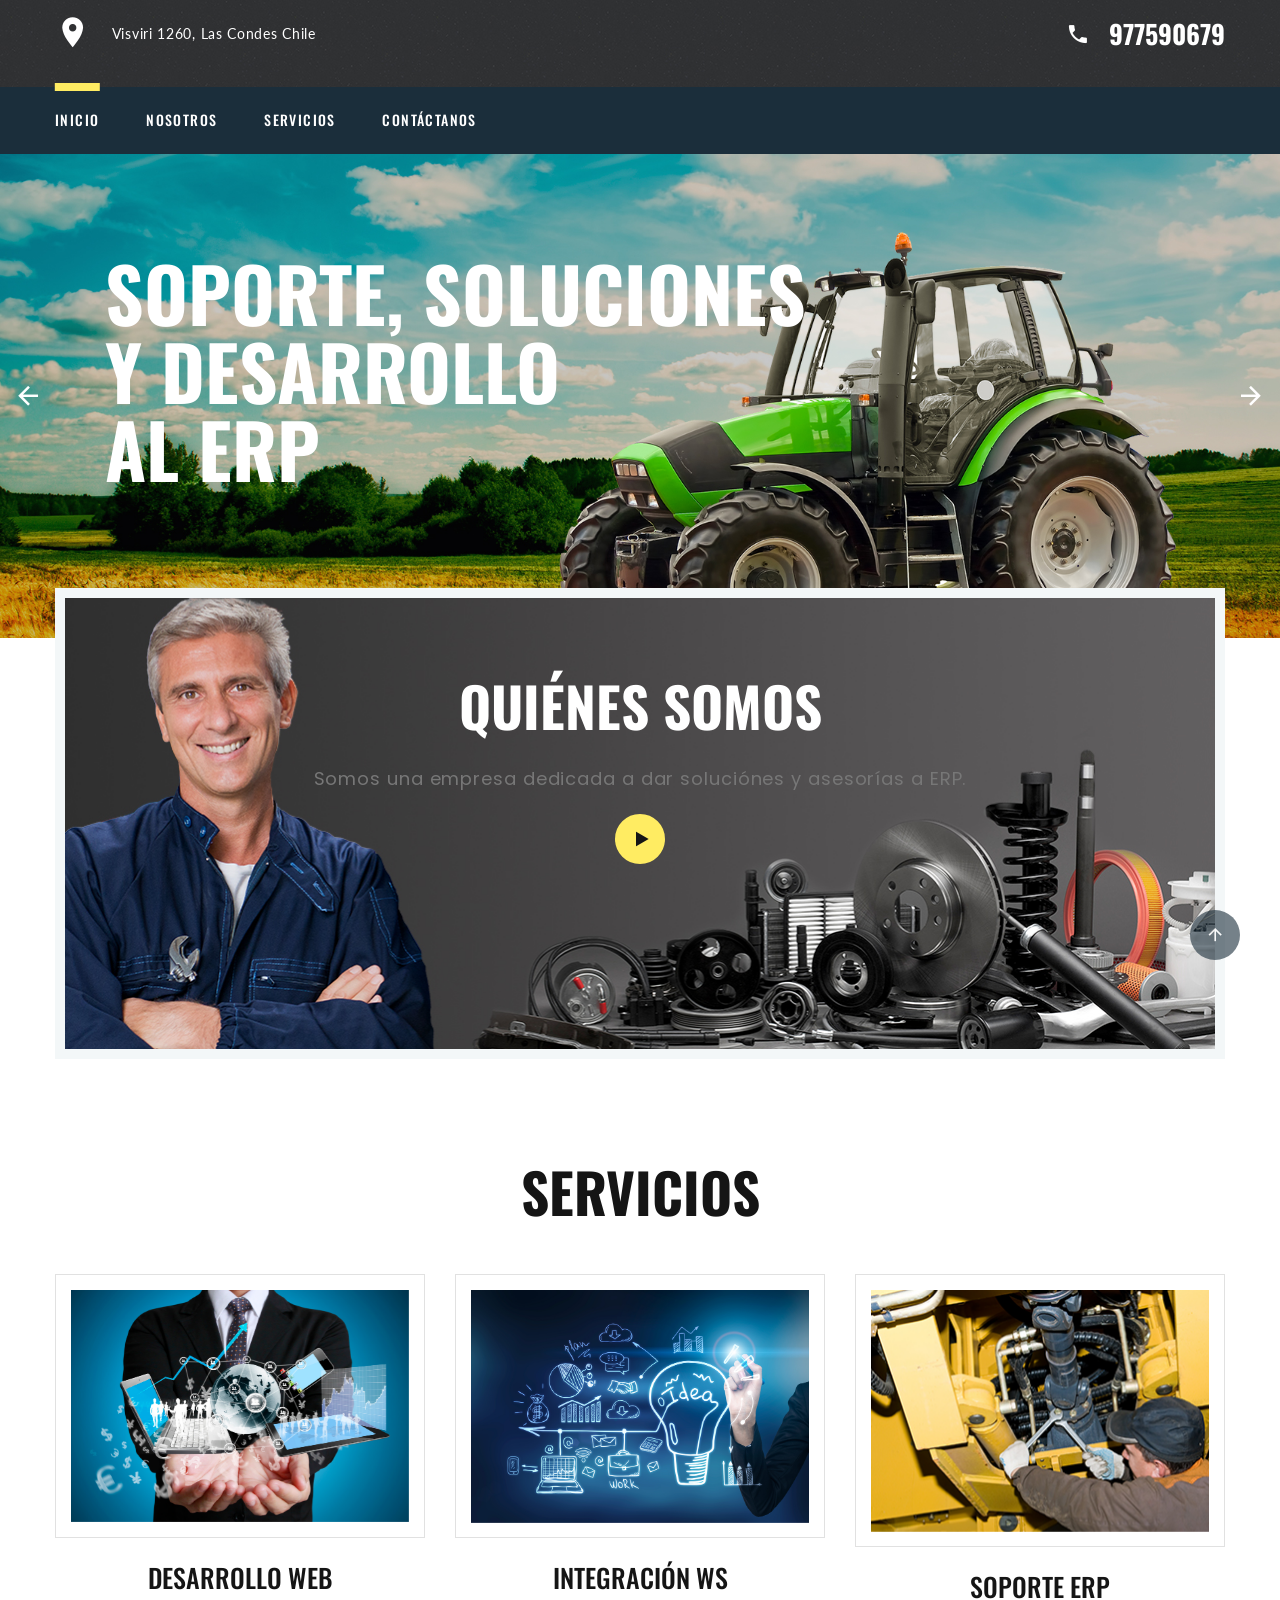
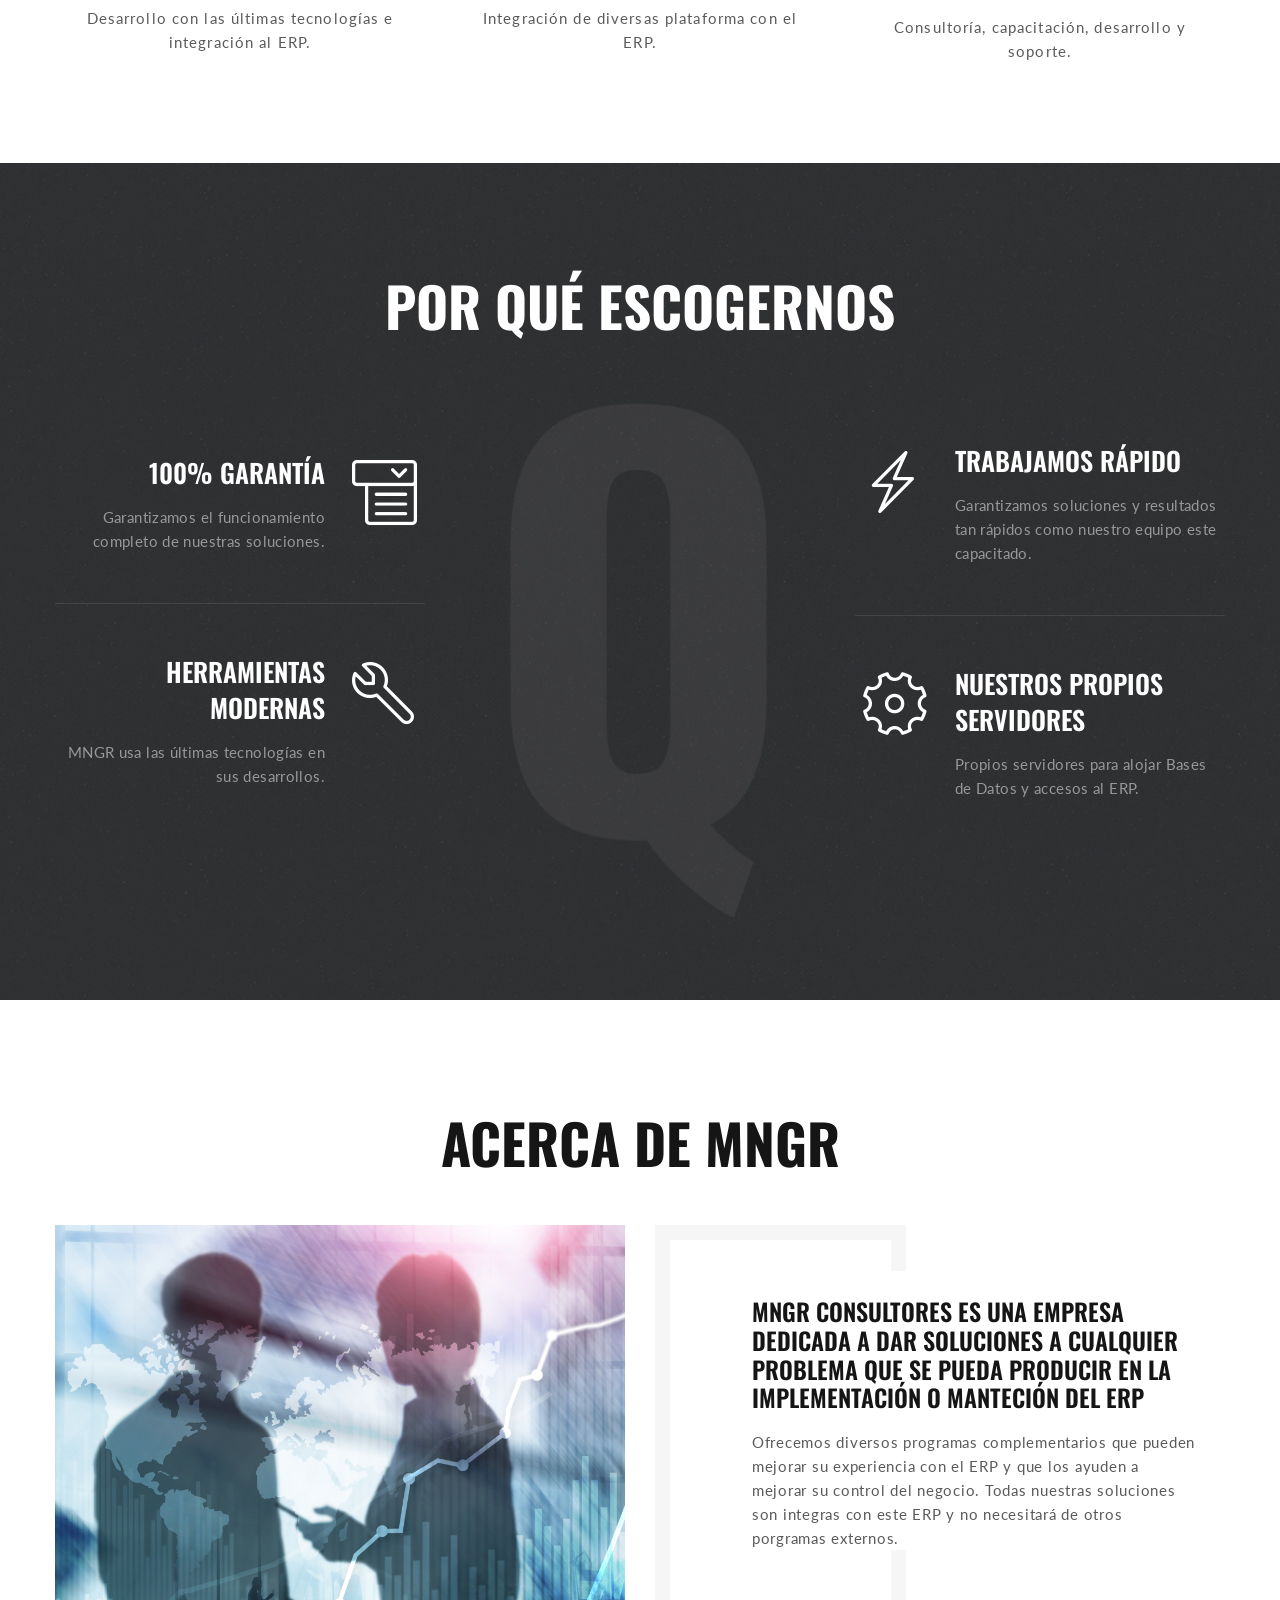
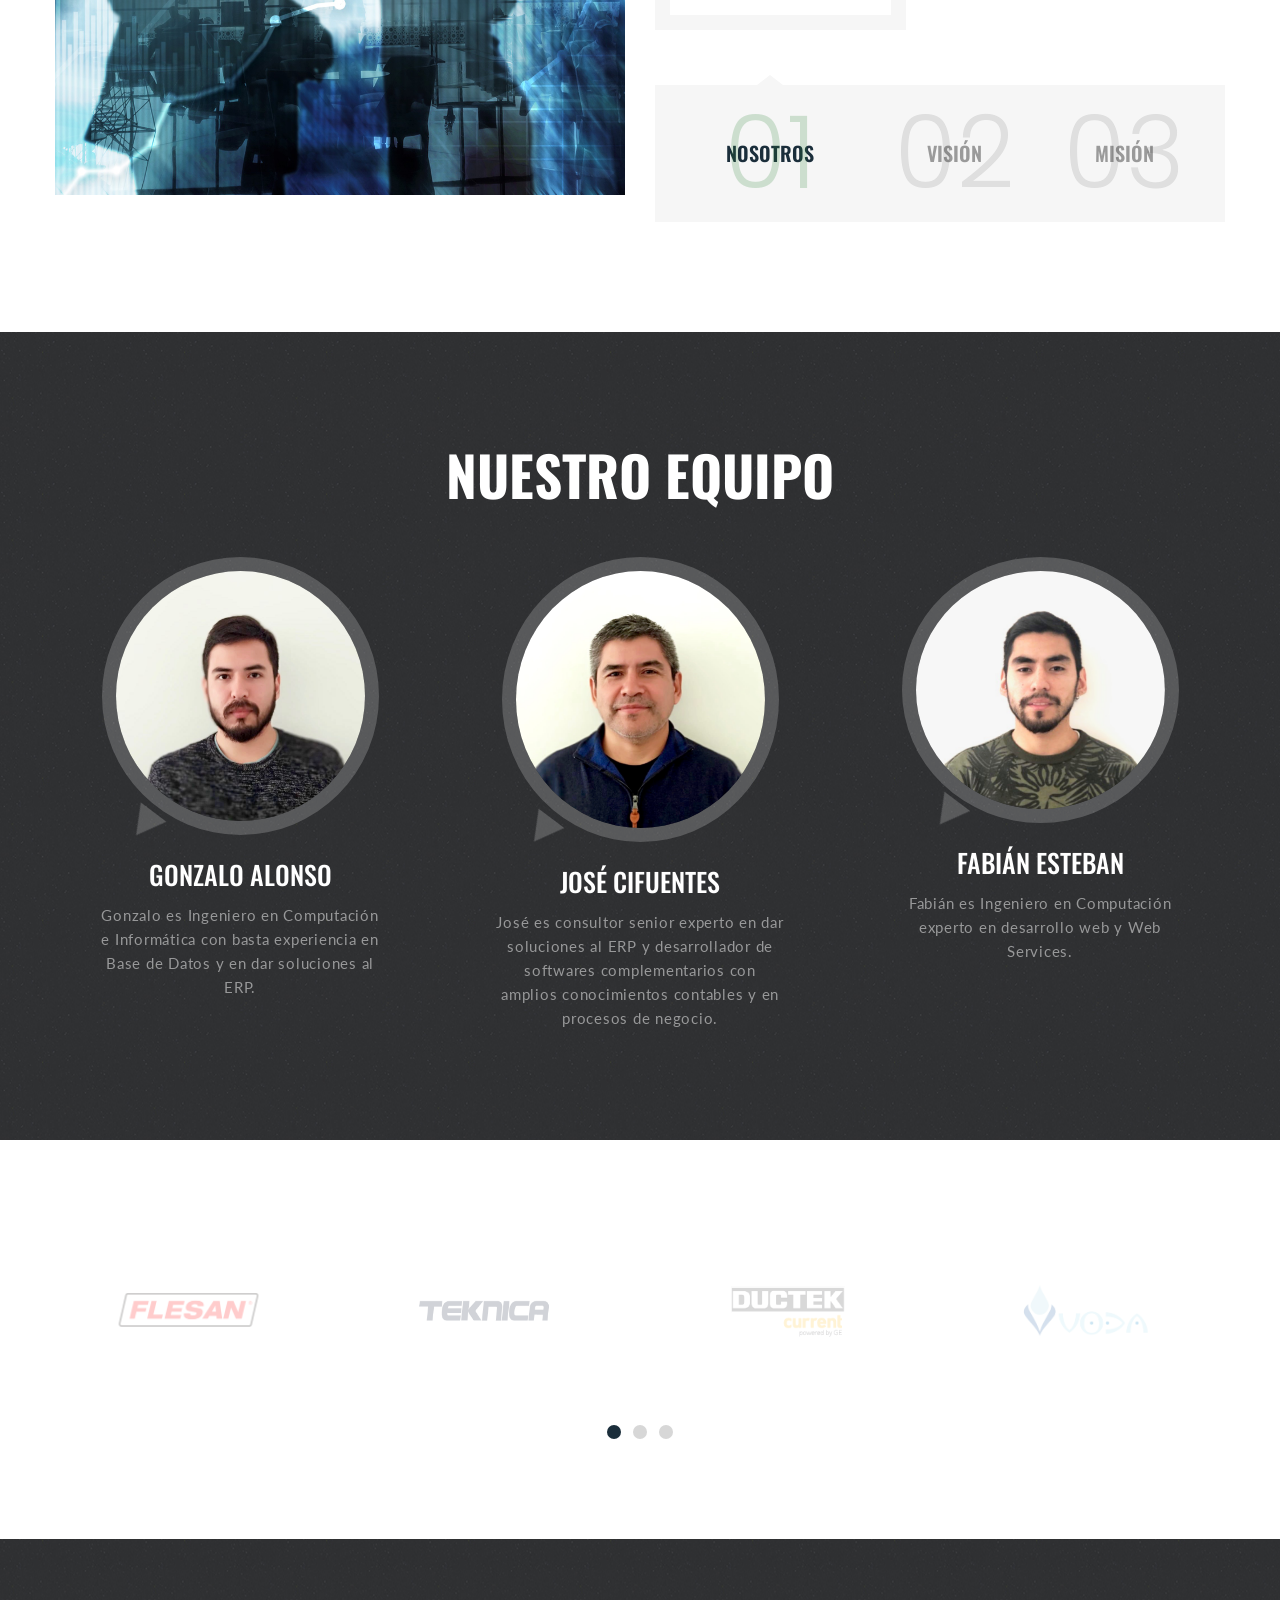
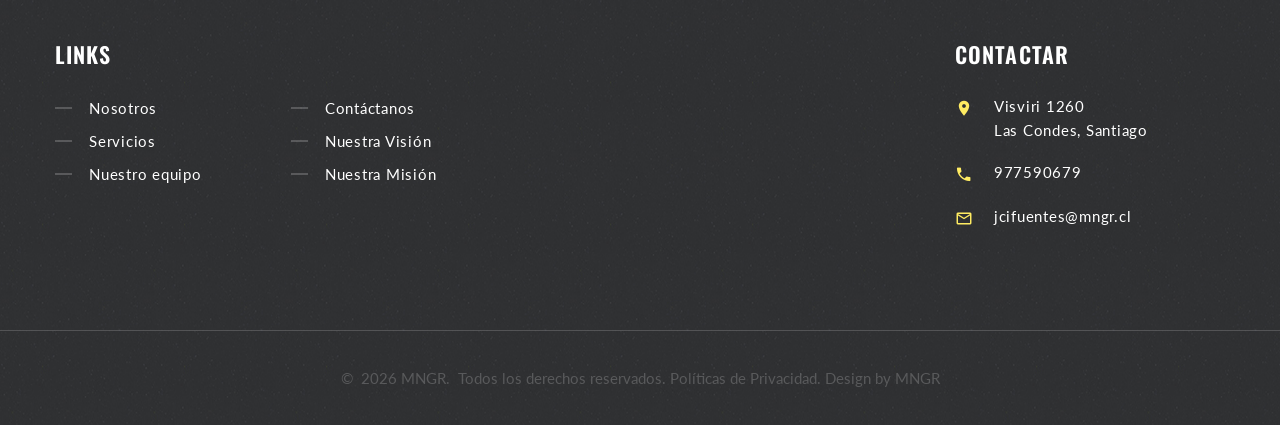
==== commit e66cbb55: "Mision y vision" ====
--- a/index.html
+++ b/index.html
@@ -303,15 +303,15 @@
                   </div>
                   <div class="tab-pane fade" id="tabs-1-2">
                     <div class="box-info-creative">
-                      <h5 class="box-info-creative-title"><a href="#">Being a global leader in providing quality tractor repair services</a></h5>
-                      <div class="box-info-creative-text">Our company aims to be your preffered partner in tractor and combine repairs by achieving excellence in everything we do. We also strive to remain customer-oriented.</div>
+                      <h5 class="box-info-creative-title"><a href="#">VISIÓN</a></h5>
+                      <div class="box-info-creative-text">Ser la empresa de soporte de ERP e integracion lider del mercado y con la máxima satisfaccion de nuestros clientes.</div>
 <!--                       <a class="link-classic box-info-creative-link" href="#">Read more</a> -->
                     </div>
                   </div>
                   <div class="tab-pane fade" id="tabs-1-3">
                     <div class="box-info-creative">
-                      <h4 class="box-info-creative-title"><a href="#">We aim to help our customers maintain their agricultural machinery</a></h4>
-                      <div class="box-info-creative-text">We help our customers succeed by providing premier repair & maintenance solutions for a wide variety of agricultural machinery through teamwork and professional excellence.</div>
+                      <h4 class="box-info-creative-title"><a href="#">MISIÓN</a></h4>
+                      <div class="box-info-creative-text">Ayudar a las pequeñas y mediana empresas a lograr un crecimiento sostenido de su negocio, a través de la gestión y desarrollo del ERP. Todo esto sostenido por un soporte rápido y de calidad.</div>
 <!--                       <a class="link-classic box-info-creative-link" href="#">Read more</a> -->
                     </div>
                   </div>
@@ -319,9 +319,9 @@
                 <!-- Nav tabs-->
                 <div class="nav-tabs-wrap">
                   <ul class="nav nav-tabs">
-                    <li class="nav-item" role="presentation"><a class="nav-link active" href="#tabs-1-1" data-toggle="tab">about us</a></li>
-                    <li class="nav-item" role="presentation"><a class="nav-link" href="#tabs-1-2" data-toggle="tab">our vision</a></li>
-                    <li class="nav-item" role="presentation"><a class="nav-link" href="#tabs-1-3" data-toggle="tab">our mission</a></li>
+                    <li class="nav-item" role="presentation"><a class="nav-link active" href="#tabs-1-1" data-toggle="tab">Nosotros</a></li>
+                    <li class="nav-item" role="presentation"><a class="nav-link" href="#tabs-1-2" data-toggle="tab">Visión</a></li>
+                    <li class="nav-item" role="presentation"><a class="nav-link" href="#tabs-1-3" data-toggle="tab">Misión</a></li>
                   </ul>
                 </div>
               </div>
